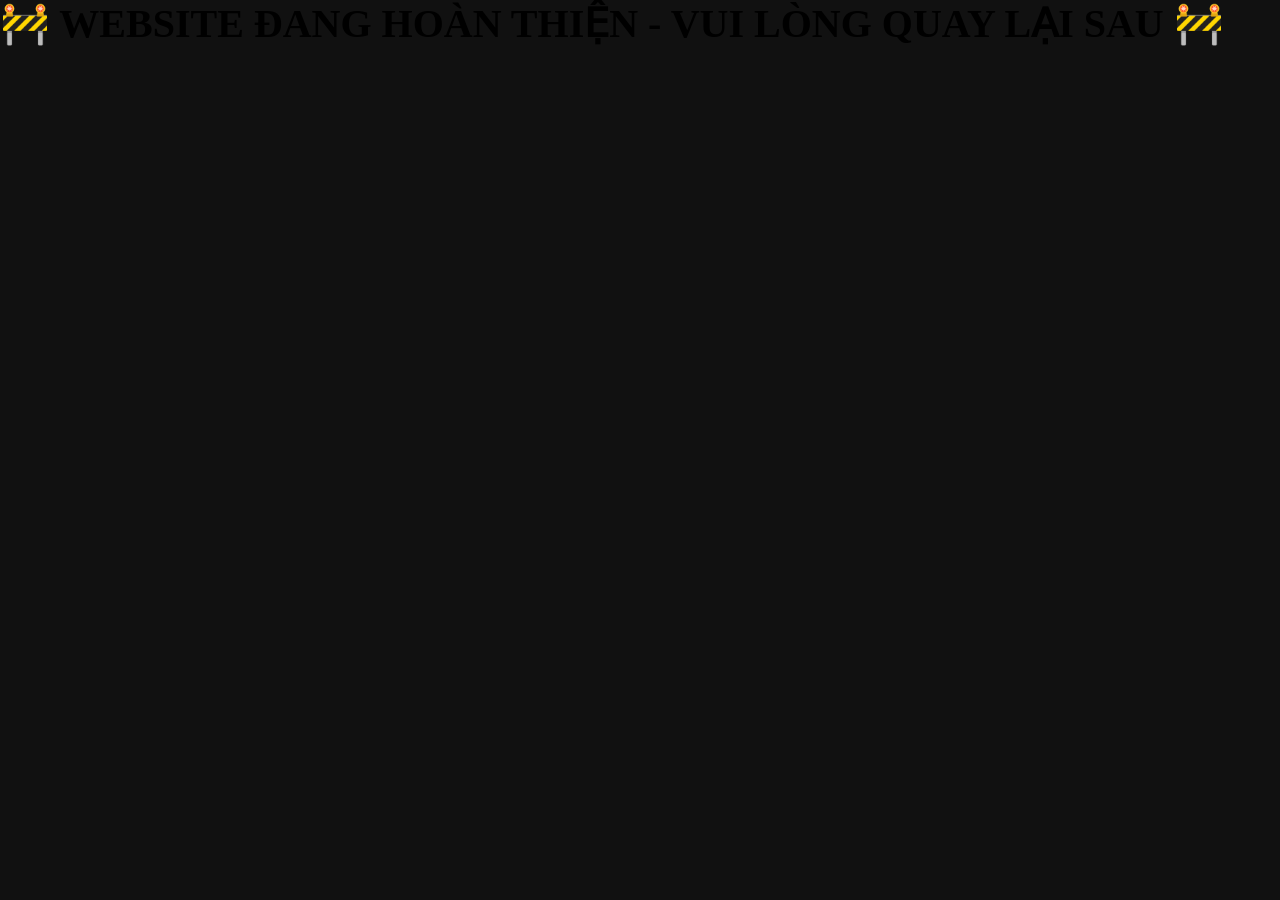
==== index.html @ 0e6b02a3 "Update index.html" ====
<!DOCTYPE html>
<html>
<head>
<meta charset="UTF-8">
<title>Coming Soon</title>

<style>
body {
    margin: 0;
    background: #111;
    overflow: hidden;
}

/* chữ chạy ngang */
.marquee {
    position: absolute;
    white-space: nowrap;
    font-size: 40px;
    font-weight: bold;
    animation: runText 10s linear infinite, colorChange 2s infinite;
}

/* animation chạy từ trái qua phải */
@keyframes runText {
    0% { left: -100%; }
    100% { left: 100%; }
}

/* đổi màu liên tục */
@keyframes colorChange {
    0% { color: red; }
    25% { color: yellow; }
    50% { color: lime; }
    75% { color: cyan; }
    100% { color: red; }
}
</style>
</head>

<body>

<div class="marquee">
    🚧 WEBSITE ĐANG HOÀN THIỆN - VUI LÒNG QUAY LẠI SAU 🚧
</div>

</body>
</html>
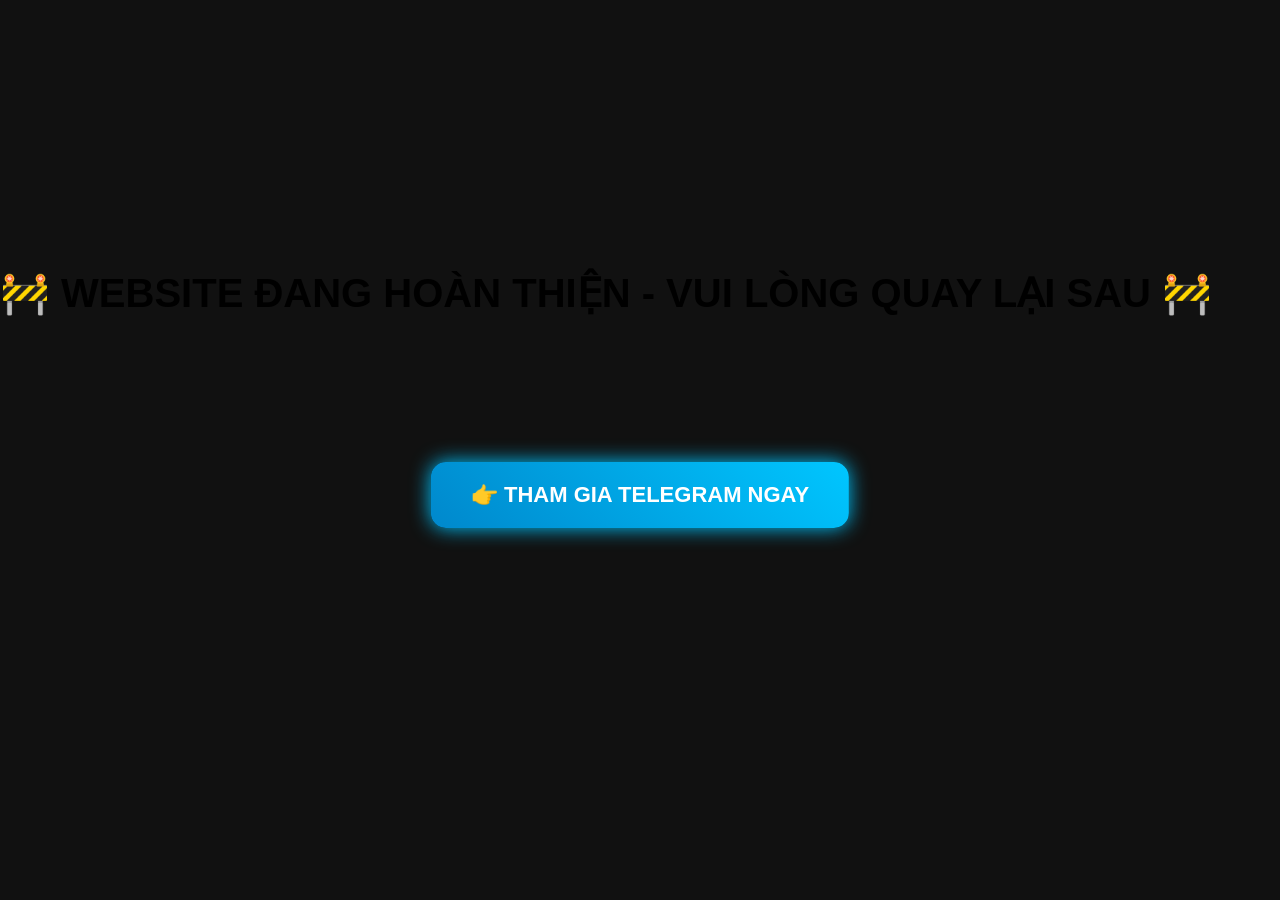
==== commit 33fe8956: "Update index.html" ====
--- a/index.html
+++ b/index.html
@@ -9,18 +9,20 @@
     margin: 0;
     background: #111;
     overflow: hidden;
+    font-family: Arial;
 }
 
 /* chữ chạy ngang */
 .marquee {
     position: absolute;
+    top: 30%;
     white-space: nowrap;
     font-size: 40px;
     font-weight: bold;
     animation: runText 10s linear infinite, colorChange 2s infinite;
 }
 
-/* animation chạy từ trái qua phải */
+/* chạy ngang */
 @keyframes runText {
     0% { left: -100%; }
     100% { left: 100%; }
@@ -34,14 +36,43 @@
     75% { color: cyan; }
     100% { color: red; }
 }
+
+/* nút telegram */
+.telegram-btn {
+    position: absolute;
+    top: 55%;
+    left: 50%;
+    transform: translate(-50%, -50%);
+    background: linear-gradient(45deg, #0088cc, #00c6ff);
+    color: white;
+    padding: 20px 40px;
+    font-size: 22px;
+    border-radius: 15px;
+    text-decoration: none;
+    font-weight: bold;
+    box-shadow: 0 0 20px #00c6ff;
+    transition: 0.3s;
+}
+
+/* hover */
+.telegram-btn:hover {
+    transform: translate(-50%, -50%) scale(1.1);
+    box-shadow: 0 0 40px #00c6ff;
+}
 </style>
 </head>
 
 <body>
 
+<!-- chữ chạy -->
 <div class="marquee">
-    🚧 WEBSITE ĐANG HOÀN THIỆN - VUI LÒNG QUAY LẠI SAU 🚧
+🚧 WEBSITE ĐANG HOÀN THIỆN - VUI LÒNG QUAY LẠI SAU 🚧
 </div>
+
+<!-- thay link telegram -->
+<a href="https://t.me/KGKeogot" class="telegram-btn" target="_blank">
+👉 THAM GIA TELEGRAM NGAY
+</a>
 
 </body>
 </html>
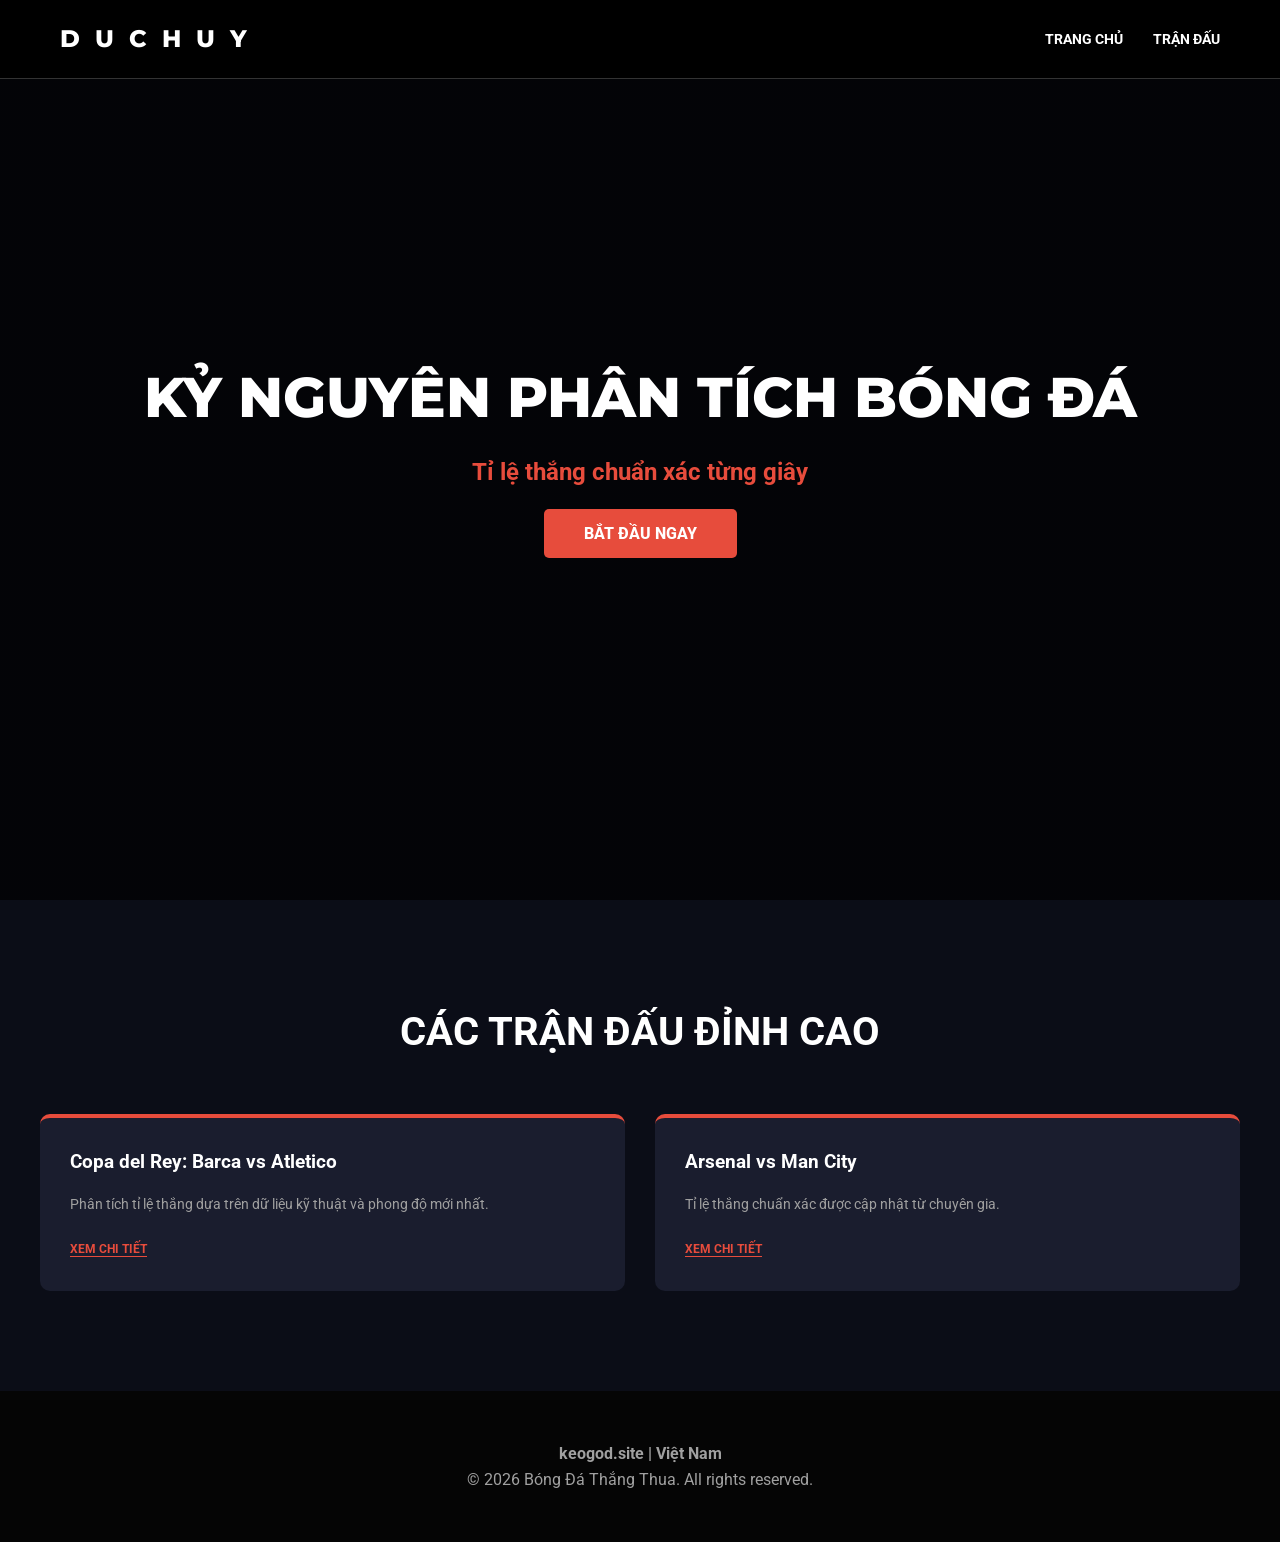
==== commit f4d28a58: "Refactor index.html for new layout and content" ====
--- a/index.html
+++ b/index.html
@@ -1,78 +1,56 @@
 <!DOCTYPE html>
-<html>
+<html lang="vi">
 <head>
-<meta charset="UTF-8">
-<title>Coming Soon</title>
-
-<style>
-body {
-    margin: 0;
-    background: #111;
-    overflow: hidden;
-    font-family: Arial;
-}
-
-/* chữ chạy ngang */
-.marquee {
-    position: absolute;
-    top: 30%;
-    white-space: nowrap;
-    font-size: 40px;
-    font-weight: bold;
-    animation: runText 10s linear infinite, colorChange 2s infinite;
-}
-
-/* chạy ngang */
-@keyframes runText {
-    0% { left: -100%; }
-    100% { left: 100%; }
-}
-
-/* đổi màu liên tục */
-@keyframes colorChange {
-    0% { color: red; }
-    25% { color: yellow; }
-    50% { color: lime; }
-    75% { color: cyan; }
-    100% { color: red; }
-}
-
-/* nút telegram */
-.telegram-btn {
-    position: absolute;
-    top: 55%;
-    left: 50%;
-    transform: translate(-50%, -50%);
-    background: linear-gradient(45deg, #0088cc, #00c6ff);
-    color: white;
-    padding: 20px 40px;
-    font-size: 22px;
-    border-radius: 15px;
-    text-decoration: none;
-    font-weight: bold;
-    box-shadow: 0 0 20px #00c6ff;
-    transition: 0.3s;
-}
-
-/* hover */
-.telegram-btn:hover {
-    transform: translate(-50%, -50%) scale(1.1);
-    box-shadow: 0 0 40px #00c6ff;
-}
-</style>
+    <meta charset="UTF-8">
+    <meta name="viewport" content="width=device-width, initial-scale=1.0">
+    <title>Bóng Đá Thắng Thua - Kỷ Nguyên Phân Tích</title>
+    <link href="https://fonts.googleapis.com/css2?family=Montserrat:wght@400;700;800&family=Roboto:wght@300;400;700&display=swap" rel="stylesheet">
+    <link rel="stylesheet" href="style.css">
 </head>
-
 <body>
 
-<!-- chữ chạy -->
-<div class="marquee">
-🚧 WEBSITE ĐANG HOÀN THIỆN - VUI LÒNG QUAY LẠI SAU 🚧
-</div>
+    <header>
+        <div class="container navbar">
+            <div class="logo">D U C H U Y</div>
+            <nav>
+                <ul>
+                    <li><a href="#">Trang chủ</a></li>
+                    <li><a href="#matches">Trận đấu</a></li>
+                </ul>
+            </nav>
+        </div>
+    </header>
 
-<!-- thay link telegram -->
-<a href="https://t.me/KGKeogot" class="telegram-btn" target="_blank">
-👉 THAM GIA TELEGRAM NGAY
-</a>
+    <section class="hero">
+        <div class="container hero-content">
+            <h1>Kỷ Nguyên Phân Tích Bóng Đá</h1>
+            <p class="tagline">Tỉ lệ thắng chuẩn xác từng giây</p>
+            <a href="#matches" class="cta-btn">Bắt Đầu Ngay</a>
+        </div>
+    </section>
+
+    <section id="matches" class="container matches">
+        <h2 style="text-align: center; font-size: 2.5rem; text-transform: uppercase;">Các Trận Đấu Đỉnh Cao</h2>
+        <div class="match-grid">
+            <div class="match-card">
+                <h3>Copa del Rey: Barca vs Atletico</h3>
+                <p>Phân tích tỉ lệ thắng dựa trên dữ liệu kỹ thuật và phong độ mới nhất.</p>
+                <a href="#" class="view-btn">Xem chi tiết</a>
+            </div>
+            <div class="match-card">
+                <h3>Arsenal vs Man City</h3>
+                <p>Tỉ lệ thắng chuẩn xác được cập nhật từ chuyên gia.</p>
+                <a href="#" class="view-btn">Xem chi tiết</a>
+            </div>
+        </div>
+    </section>
+
+    <footer>
+        <div class="container">
+            <p><b>keogod.site | Việt Nam</b></p>
+            <p>&copy; 2026 Bóng Đá Thắng Thua. All rights reserved.</p>
+        </div>
+    </footer>
 
 </body>
 </html>
--- a/style.css
+++ b/style.css
@@ -0,0 +1,159 @@
+/* style. */
+* {
+    margin: 0;
+    padding: 0;
+    box-sizing: border-box;
+}
+
+:root {
+    --primary-color: #e74c3c;
+    --dark-bg: #0b0d17;
+    --card-bg: #1a1d2e;
+    --text-light: #ffffff;
+    --text-gray: #a0a0a0;
+}
+
+body {
+    font-family: 'Roboto', sans-serif;
+    background-color: var(--dark-bg);
+    color: var(--text-light);
+    line-height: 1.6;
+}
+
+.container {
+    max-width: 1200px;
+    margin: 0 auto;
+    padding: 0 20px;
+}
+
+/* Header */
+header {
+    background: rgba(0, 0, 0, 0.9);
+    padding: 20px 0;
+    position: fixed;
+    width: 100%;
+    top: 0;
+    z-index: 1000;
+    border-bottom: 1px solid #333;
+}
+
+.navbar {
+    display: flex;
+    justify-content: space-between;
+    align-items: center;
+}
+
+.logo {
+    font-family: 'Montserrat', sans-serif;
+    font-weight: 800;
+    font-size: 24px;
+    letter-spacing: 4px;
+}
+
+nav ul {
+    display: flex;
+    list-style: none;
+}
+
+nav ul li {
+    margin-left: 30px;
+}
+
+nav ul li a {
+    text-decoration: none;
+    color: var(--text-light);
+    font-weight: 700;
+    text-transform: uppercase;
+    font-size: 14px;
+    transition: 0.3s;
+}
+
+nav ul li a:hover {
+    color: var(--primary-color);
+}
+
+/* Hero Section */
+.hero {
+    height: 100vh;
+    background: linear-gradient(rgba(0,0,0,0.7), rgba(0,0,0,0.7)), url('https://images.unsplash.com/photo-1574629810360-7efbbe195018?auto=format&fit=crop&w=1950&q=80') center/cover;
+    display: flex;
+    align-items: center;
+    justify-content: center;
+    text-align: center;
+}
+
+.hero-content h1 {
+    font-family: 'Montserrat', sans-serif;
+    font-size: 3.5rem;
+    font-weight: 800;
+    text-transform: uppercase;
+    margin-bottom: 10px;
+}
+
+.tagline {
+    font-size: 1.5rem;
+    color: var(--primary-color);
+    font-weight: 700;
+    margin-bottom: 30px;
+}
+
+.cta-btn {
+    padding: 15px 40px;
+    background: var(--primary-color);
+    color: white;
+    text-decoration: none;
+    font-weight: 800;
+    border-radius: 5px;
+    text-transform: uppercase;
+}
+
+/* Match Grid */
+.matches {
+    padding: 100px 0;
+}
+
+.match-grid {
+    display: grid;
+    grid-template-columns: repeat(auto-fit, minmax(280px, 1fr));
+    gap: 30px;
+    margin-top: 50px;
+}
+
+.match-card {
+    background: var(--card-bg);
+    padding: 30px;
+    border-radius: 10px;
+    border-top: 4px solid var(--primary-color);
+    transition: 0.3s;
+}
+
+.match-card:hover {
+    transform: translateY(-10px);
+}
+
+.match-card h3 {
+    margin-bottom: 15px;
+}
+
+.match-card p {
+    color: var(--text-gray);
+    font-size: 14px;
+    margin-bottom: 20px;
+}
+
+.view-btn {
+    color: var(--primary-color);
+    text-decoration: none;
+    font-weight: 700;
+    font-size: 12px;
+    text-transform: uppercase;
+    border-bottom: 1px solid var(--primary-color);
+}
+
+/* Footer */
+footer {
+    padding: 50px 0;
+    text-align: center;
+    background: #050505;
+    color: var(--text-gray);
+}
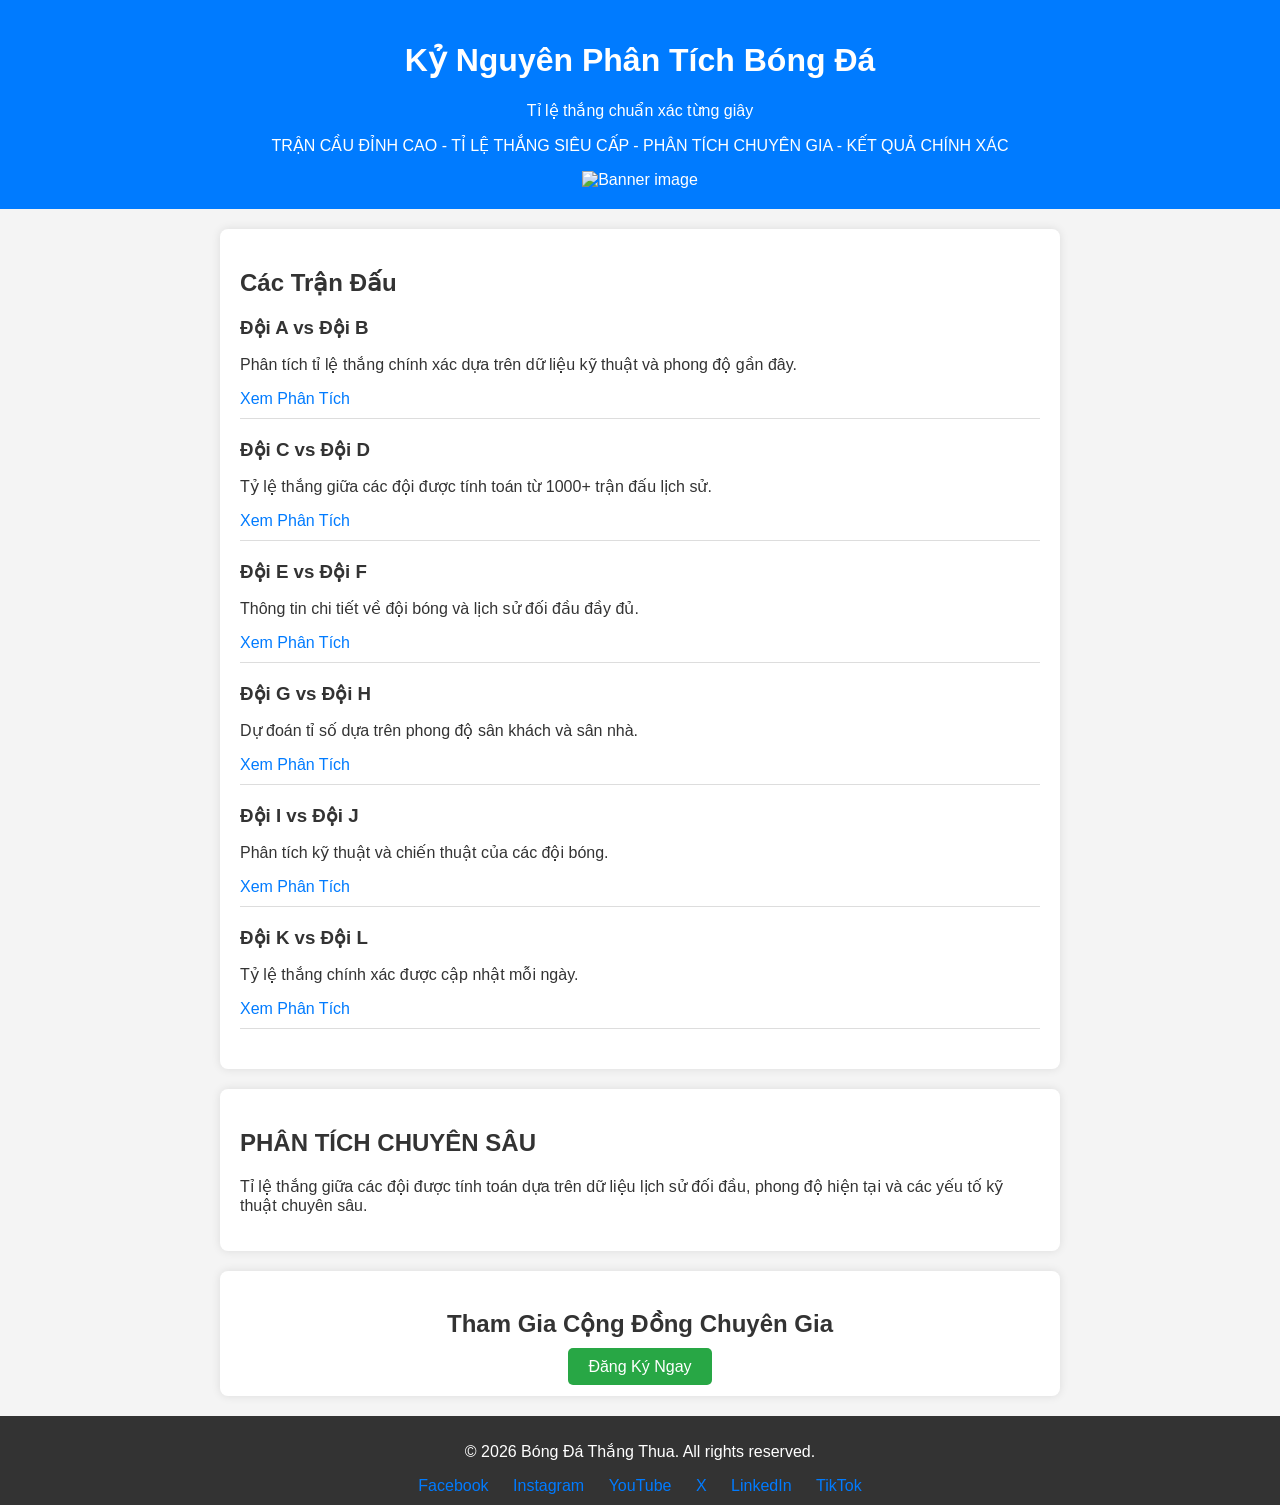
==== commit f1263c16: "Add files via upload" ====
--- a/index.html
+++ b/index.html
@@ -1,56 +1,70 @@
-<!DOCTYPE html>
-<html lang="vi">
-<head>
-    <meta charset="UTF-8">
-    <meta name="viewport" content="width=device-width, initial-scale=1.0">
-    <title>Bóng Đá Thắng Thua - Kỷ Nguyên Phân Tích</title>
-    <link href="https://fonts.googleapis.com/css2?family=Montserrat:wght@400;700;800&family=Roboto:wght@300;400;700&display=swap" rel="stylesheet">
-    <link rel="stylesheet" href="style.css">
-</head>
-<body>
-
-    <header>
-        <div class="container navbar">
-            <div class="logo">D U C H U Y</div>
-            <nav>
-                <ul>
-                    <li><a href="#">Trang chủ</a></li>
-                    <li><a href="#matches">Trận đấu</a></li>
-                </ul>
-            </nav>
-        </div>
-    </header>
-
-    <section class="hero">
-        <div class="container hero-content">
-            <h1>Kỷ Nguyên Phân Tích Bóng Đá</h1>
-            <p class="tagline">Tỉ lệ thắng chuẩn xác từng giây</p>
-            <a href="#matches" class="cta-btn">Bắt Đầu Ngay</a>
-        </div>
-    </section>
-
-    <section id="matches" class="container matches">
-        <h2 style="text-align: center; font-size: 2.5rem; text-transform: uppercase;">Các Trận Đấu Đỉnh Cao</h2>
-        <div class="match-grid">
-            <div class="match-card">
-                <h3>Copa del Rey: Barca vs Atletico</h3>
-                <p>Phân tích tỉ lệ thắng dựa trên dữ liệu kỹ thuật và phong độ mới nhất.</p>
-                <a href="#" class="view-btn">Xem chi tiết</a>
-            </div>
-            <div class="match-card">
-                <h3>Arsenal vs Man City</h3>
-                <p>Tỉ lệ thắng chuẩn xác được cập nhật từ chuyên gia.</p>
-                <a href="#" class="view-btn">Xem chi tiết</a>
-            </div>
-        </div>
-    </section>
-
-    <footer>
-        <div class="container">
-            <p><b>keogod.site | Việt Nam</b></p>
-            <p>&copy; 2026 Bóng Đá Thắng Thua. All rights reserved.</p>
-        </div>
-    </footer>
-
-</body>
-</html>
+<!DOCTYPE html>
+<html lang="vi">
+<head>
+    <meta charset="UTF-8">
+    <meta name="viewport" content="width=device-width, initial-scale=1.0">
+    <title>Kỷ Nguyên Phân Tích Bóng Đá</title>
+    <link rel="stylesheet" href="style.css">
+</head>
+<body>
+    <header>
+        <h1>Kỷ Nguyên Phân Tích Bóng Đá</h1>
+        <p>Tỉ lệ thắng chuẩn xác từng giây</p>
+        <p>TRẬN CẦU ĐỈNH CAO - TỈ LỆ THẮNG SIÊU CẤP - PHÂN TÍCH CHUYÊN GIA - KẾT QUẢ CHÍNH XÁC</p>
+        <img src="banner.png" alt="Banner image" /> <!-- Placeholder: Replace with actual image -->
+    </header>
+    <section id="matches">
+        <h2>Các Trận Đấu</h2>
+        <div class="match">
+            <h3>Đội A vs Đội B</h3>
+            <p>Phân tích tỉ lệ thắng chính xác dựa trên dữ liệu kỹ thuật và phong độ gần đây.</p>
+            <a href="#">Xem Phân Tích</a>
+        </div>
+        <div class="match">
+            <h3>Đội C vs Đội D</h3>
+            <p>Tỷ lệ thắng giữa các đội được tính toán từ 1000+ trận đấu lịch sử.</p>
+            <a href="#">Xem Phân Tích</a>
+        </div>
+        <div class="match">
+            <h3>Đội E vs Đội F</h3>
+            <p>Thông tin chi tiết về đội bóng và lịch sử đối đầu đầy đủ.</p>
+            <a href="#">Xem Phân Tích</a>
+        </div>
+        <div class="match">
+            <h3>Đội G vs Đội H</h3>
+            <p>Dự đoán tỉ số dựa trên phong độ sân khách và sân nhà.</p>
+            <a href="#">Xem Phân Tích</a>
+        </div>
+        <div class="match">
+            <h3>Đội I vs Đội J</h3>
+            <p>Phân tích kỹ thuật và chiến thuật của các đội bóng.</p>
+            <a href="#">Xem Phân Tích</a>
+        </div>
+        <div class="match">
+            <h3>Đội K vs Đội L</h3>
+            <p>Tỷ lệ thắng chính xác được cập nhật mỗi ngày.</p>
+            <a href="#">Xem Phân Tích</a>
+        </div>
+    </section>
+    <section id="analysis">
+        <h2>PHÂN TÍCH CHUYÊN SÂU</h2>
+        <p>Tỉ lệ thắng giữa các đội được tính toán dựa trên dữ liệu lịch sử đối đầu, phong độ hiện tại và các yếu tố kỹ thuật chuyên sâu.</p>
+    </section>
+    <section id="community">
+        <h2>Tham Gia Cộng Đồng Chuyên Gia</h2>
+        <a href="https://keogod.site">Đăng Ký Ngay</a>
+    </section>
+    <footer>
+        <p>© 2026 Bóng Đá Thắng Thua. All rights reserved.</p>
+        <div class="social">
+            <a href="http://www.facebook.com/">Facebook</a>
+            <a href="http://www.instagram.com/">Instagram</a>
+            <a href="http://www.youtube.com/">YouTube</a>
+            <a href="http://www.x.com/">X</a>
+            <a href="http://www.linkedin.com/">LinkedIn</a>
+            <a href="http://www.tiktok.com/">TikTok</a>
+        </div>
+    </footer>
+    <script src="script.js"></script>
+</body>
+</html>
--- a/style.css
+++ b/style.css
@@ -1,159 +1,80 @@
-/* style. */
-* {
-    margin: 0;
-    padding: 0;
-    box-sizing: border-box;
-}
-
-:root {
-    --primary-color: #e74c3c;
-    --dark-bg: #0b0d17;
-    --card-bg: #1a1d2e;
-    --text-light: #ffffff;
-    --text-gray: #a0a0a0;
-}
-
-body {
-    font-family: 'Roboto', sans-serif;
-    background-color: var(--dark-bg);
-    color: var(--text-light);
-    line-height: 1.6;
-}
-
-.container {
-    max-width: 1200px;
-    margin: 0 auto;
-    padding: 0 20px;
-}
-
-/* Header */
-header {
-    background: rgba(0, 0, 0, 0.9);
-    padding: 20px 0;
-    position: fixed;
-    width: 100%;
-    top: 0;
-    z-index: 1000;
-    border-bottom: 1px solid #333;
-}
-
-.navbar {
-    display: flex;
-    justify-content: space-between;
-    align-items: center;
-}
-
-.logo {
-    font-family: 'Montserrat', sans-serif;
-    font-weight: 800;
-    font-size: 24px;
-    letter-spacing: 4px;
-}
-
-nav ul {
-    display: flex;
-    list-style: none;
-}
-
-nav ul li {
-    margin-left: 30px;
-}
-
-nav ul li a {
-    text-decoration: none;
-    color: var(--text-light);
-    font-weight: 700;
-    text-transform: uppercase;
-    font-size: 14px;
-    transition: 0.3s;
-}
-
-nav ul li a:hover {
-    color: var(--primary-color);
-}
-
-/* Hero Section */
-.hero {
-    height: 100vh;
-    background: linear-gradient(rgba(0,0,0,0.7), rgba(0,0,0,0.7)), url('https://images.unsplash.com/photo-1574629810360-7efbbe195018?auto=format&fit=crop&w=1950&q=80') center/cover;
-    display: flex;
-    align-items: center;
-    justify-content: center;
-    text-align: center;
-}
-
-.hero-content h1 {
-    font-family: 'Montserrat', sans-serif;
-    font-size: 3.5rem;
-    font-weight: 800;
-    text-transform: uppercase;
-    margin-bottom: 10px;
-}
-
-.tagline {
-    font-size: 1.5rem;
-    color: var(--primary-color);
-    font-weight: 700;
-    margin-bottom: 30px;
-}
-
-.cta-btn {
-    padding: 15px 40px;
-    background: var(--primary-color);
-    color: white;
-    text-decoration: none;
-    font-weight: 800;
-    border-radius: 5px;
-    text-transform: uppercase;
-}
-
-/* Match Grid */
-.matches {
-    padding: 100px 0;
-}
-
-.match-grid {
-    display: grid;
-    grid-template-columns: repeat(auto-fit, minmax(280px, 1fr));
-    gap: 30px;
-    margin-top: 50px;
-}
-
-.match-card {
-    background: var(--card-bg);
-    padding: 30px;
-    border-radius: 10px;
-    border-top: 4px solid var(--primary-color);
-    transition: 0.3s;
-}
-
-.match-card:hover {
-    transform: translateY(-10px);
-}
-
-.match-card h3 {
-    margin-bottom: 15px;
-}
-
-.match-card p {
-    color: var(--text-gray);
-    font-size: 14px;
-    margin-bottom: 20px;
-}
-
-.view-btn {
-    color: var(--primary-color);
-    text-decoration: none;
-    font-weight: 700;
-    font-size: 12px;
-    text-transform: uppercase;
-    border-bottom: 1px solid var(--primary-color);
-}
-
-/* Footer */
-footer {
-    padding: 50px 0;
-    text-align: center;
-    background: #050505;
-    color: var(--text-gray);
-}
+body {
+    font-family: Arial, sans-serif;
+    margin: 0;
+    padding: 0;
+    background-color: #f4f4f4;
+    color: #333;
+}
+
+header {
+    background-color: #007bff;
+    color: white;
+    text-align: center;
+    padding: 20px;
+}
+
+header img {
+    max-width: 100%;
+    height: auto;
+}
+
+section {
+    padding: 20px;
+    margin: 20px auto;
+    max-width: 800px;
+    background-color: white;
+    border-radius: 8px;
+    box-shadow: 0 0 10px rgba(0,0,0,0.1);
+}
+
+.match {
+    margin-bottom: 20px;
+    border-bottom: 1px solid #ddd;
+    padding-bottom: 10px;
+}
+
+.match h3 {
+    margin: 0;
+}
+
+.match a {
+    color: #007bff;
+    text-decoration: none;
+}
+
+.match a:hover {
+    text-decoration: underline;
+}
+
+#community {
+    text-align: center;
+}
+
+#community a {
+    background-color: #28a745;
+    color: white;
+    padding: 10px 20px;
+    text-decoration: none;
+    border-radius: 5px;
+}
+
+#community a:hover {
+    background-color: #218838;
+}
+
+footer {
+    background-color: #333;
+    color: white;
+    text-align: center;
+    padding: 10px;
+}
+
+.social a {
+    margin: 0 10px;
+    color: #007bff;
+    text-decoration: none;
+}
+
+.social a:hover {
+    text-decoration: underline;
+}
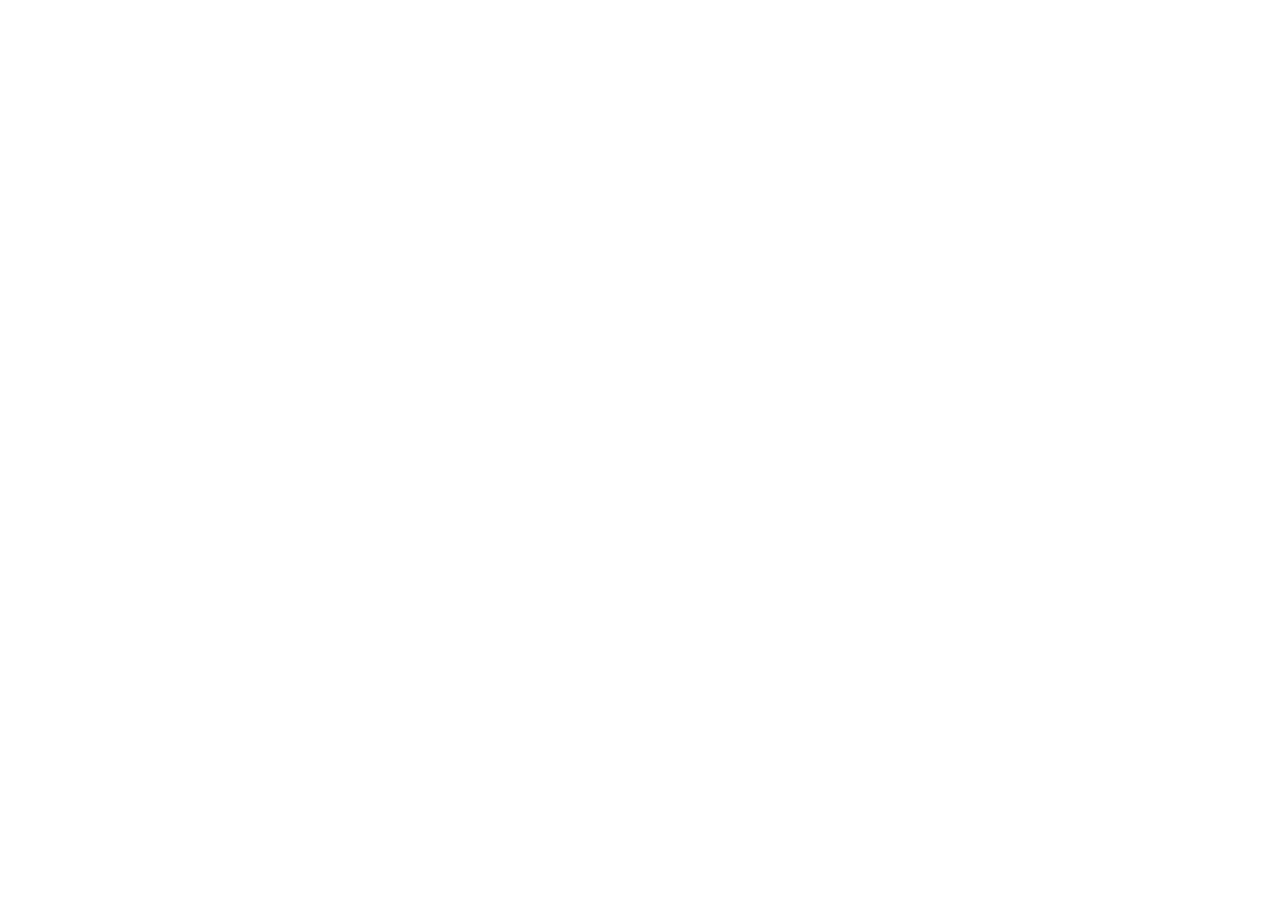
==== commit dd1cfb2d: "Rename AB77.html to index.html" ====
--- a/index.html
+++ b/index.html
@@ -1,70 +1,368 @@
-<!DOCTYPE html>
-<html lang="vi">
-<head>
-    <meta charset="UTF-8">
-    <meta name="viewport" content="width=device-width, initial-scale=1.0">
-    <title>Kỷ Nguyên Phân Tích Bóng Đá</title>
-    <link rel="stylesheet" href="style.css">
-</head>
-<body>
-    <header>
-        <h1>Kỷ Nguyên Phân Tích Bóng Đá</h1>
-        <p>Tỉ lệ thắng chuẩn xác từng giây</p>
-        <p>TRẬN CẦU ĐỈNH CAO - TỈ LỆ THẮNG SIÊU CẤP - PHÂN TÍCH CHUYÊN GIA - KẾT QUẢ CHÍNH XÁC</p>
-        <img src="banner.png" alt="Banner image" /> <!-- Placeholder: Replace with actual image -->
-    </header>
-    <section id="matches">
-        <h2>Các Trận Đấu</h2>
-        <div class="match">
-            <h3>Đội A vs Đội B</h3>
-            <p>Phân tích tỉ lệ thắng chính xác dựa trên dữ liệu kỹ thuật và phong độ gần đây.</p>
-            <a href="#">Xem Phân Tích</a>
-        </div>
-        <div class="match">
-            <h3>Đội C vs Đội D</h3>
-            <p>Tỷ lệ thắng giữa các đội được tính toán từ 1000+ trận đấu lịch sử.</p>
-            <a href="#">Xem Phân Tích</a>
-        </div>
-        <div class="match">
-            <h3>Đội E vs Đội F</h3>
-            <p>Thông tin chi tiết về đội bóng và lịch sử đối đầu đầy đủ.</p>
-            <a href="#">Xem Phân Tích</a>
-        </div>
-        <div class="match">
-            <h3>Đội G vs Đội H</h3>
-            <p>Dự đoán tỉ số dựa trên phong độ sân khách và sân nhà.</p>
-            <a href="#">Xem Phân Tích</a>
-        </div>
-        <div class="match">
-            <h3>Đội I vs Đội J</h3>
-            <p>Phân tích kỹ thuật và chiến thuật của các đội bóng.</p>
-            <a href="#">Xem Phân Tích</a>
-        </div>
-        <div class="match">
-            <h3>Đội K vs Đội L</h3>
-            <p>Tỷ lệ thắng chính xác được cập nhật mỗi ngày.</p>
-            <a href="#">Xem Phân Tích</a>
-        </div>
-    </section>
-    <section id="analysis">
-        <h2>PHÂN TÍCH CHUYÊN SÂU</h2>
-        <p>Tỉ lệ thắng giữa các đội được tính toán dựa trên dữ liệu lịch sử đối đầu, phong độ hiện tại và các yếu tố kỹ thuật chuyên sâu.</p>
-    </section>
-    <section id="community">
-        <h2>Tham Gia Cộng Đồng Chuyên Gia</h2>
-        <a href="https://keogod.site">Đăng Ký Ngay</a>
-    </section>
-    <footer>
-        <p>© 2026 Bóng Đá Thắng Thua. All rights reserved.</p>
-        <div class="social">
-            <a href="http://www.facebook.com/">Facebook</a>
-            <a href="http://www.instagram.com/">Instagram</a>
-            <a href="http://www.youtube.com/">YouTube</a>
-            <a href="http://www.x.com/">X</a>
-            <a href="http://www.linkedin.com/">LinkedIn</a>
-            <a href="http://www.tiktok.com/">TikTok</a>
-        </div>
-    </footer>
-    <script src="script.js"></script>
-</body>
-</html>+<!DOCTYPE html>
+<!-- saved from url=(0030)https://www.ab77-vip.com/login -->
+<html><head><meta http-equiv="Content-Type" content="text/html; charset=UTF-8"><link rel="preconnect" href="https://fonts.googleapis.com/"><link rel="preconnect" href="https://fonts.gstatic.com/"><meta name="viewport" content="width=device-width, initial-scale=1"><link rel="preload" as="image" imagesrcset="/_next/image?url=%2FRegister%2Fcover.jpg&amp;w=750&amp;q=75 1x, /_next/image?url=%2FRegister%2Fcover.jpg&amp;w=1920&amp;q=75 2x" fetchpriority="high"><link rel="stylesheet" href="./AB77_files/f4c89dcac73c24bb.css" data-precedence="next"><link rel="stylesheet" href="./AB77_files/30f69352b3d7564d.css" data-precedence="next"><link rel="preload" as="script" fetchpriority="low" href="./AB77_files/webpack-8e495123f6ceb844.js.tải xuống"><script type="text/javascript" async="" src="./AB77_files/js"></script><script src="./AB77_files/sdk.js.tải xuống" async=""></script><script src="./AB77_files/fd9d1056-4f0ec536cb991d66.js.tải xuống" async=""></script><script src="./AB77_files/707-aca97b9204dd20d6.js.tải xuống" async=""></script><script src="./AB77_files/main-app-28976e4812f537c2.js.tải xuống" async=""></script><script src="./AB77_files/0e5ce63c-b52d0dac04b1f4bd.js.tải xuống" async=""></script><script src="./AB77_files/2506-fd13c05ae900bfe3.js.tải xuống" async=""></script><script src="./AB77_files/568-4a185cc3691cfcea.js.tải xuống" async=""></script><script src="./AB77_files/2202-796b32de1c8ca1c9.js.tải xuống" async=""></script><script src="./AB77_files/1979-66cf2f8dce528223.js.tải xuống" async=""></script><script src="./AB77_files/2150-32bb2b384612caf9.js.tải xuống" async=""></script><script src="./AB77_files/1547-8781c1013a4bc4d1.js.tải xuống" async=""></script><script src="./AB77_files/5997-3a17fb26ba9a9ee3.js.tải xuống" async=""></script><script src="./AB77_files/461-d6998d9695279404.js.tải xuống" async=""></script><script src="./AB77_files/global-error-16ea950f2aa732d2.js.tải xuống" async=""></script><script src="./AB77_files/3296-1dc1f0c38de319c4.js.tải xuống" async=""></script><script src="./AB77_files/1674-fc062e3fd9d848eb.js.tải xuống" async=""></script><script src="./AB77_files/8792-c461a8dc2e888e82.js.tải xuống" async=""></script><script src="./AB77_files/8434-c58f993e3546d27b.js.tải xuống" async=""></script><script src="./AB77_files/7143-e9c1ca82ee43176e.js.tải xuống" async=""></script><script src="./AB77_files/7245-c3efbf1c925af05b.js.tải xuống" async=""></script><script src="./AB77_files/5879-55533f597a7b7710.js.tải xuống" async=""></script><script src="./AB77_files/layout-c9e4a50aa7639ed7.js.tải xuống" async=""></script><script src="./AB77_files/1498-6ceada446a35363b.js.tải xuống" async=""></script><script src="./AB77_files/5222-a0ce29c9c1347ca1.js.tải xuống" async=""></script><script src="./AB77_files/page-878a77c5196ed814.js.tải xuống" async=""></script><link rel="preload" href="./AB77_files/js(1)" as="script"><meta name="color-scheme" content="light only"><meta name="commit_sha" content="247edd1a"><meta name="commit_date" content="260120"><title>AB77</title><meta name="description" content="a best game ever"><link href="./AB77_files/css2" rel="stylesheet"><script src="./AB77_files/polyfills-c67a75d1b6f99dc8.js.tải xuống" nomodule=""></script><style id="_goober"> @keyframes go2264125279{from{transform:scale(0) rotate(45deg);opacity:0;}to{transform:scale(1) rotate(45deg);opacity:1;}}@keyframes go3020080000{from{transform:scale(0);opacity:0;}to{transform:scale(1);opacity:1;}}@keyframes go463499852{from{transform:scale(0) rotate(90deg);opacity:0;}to{transform:scale(1) rotate(90deg);opacity:1;}}@keyframes go1268368563{from{transform:rotate(0deg);}to{transform:rotate(360deg);}}@keyframes go1310225428{from{transform:scale(0) rotate(45deg);opacity:0;}to{transform:scale(1) rotate(45deg);opacity:1;}}@keyframes go651618207{0%{height:0;width:0;opacity:0;}40%{height:0;width:6px;opacity:1;}100%{opacity:1;height:10px;}}@keyframes go901347462{from{transform:scale(0.6);opacity:0.4;}to{transform:scale(1);opacity:1;}}.go4109123758{z-index:9999;}.go4109123758 > *{pointer-events:auto;}</style><style type="text/css">.rfm-marquee-container {
+  overflow-x: hidden;
+  display: flex;
+  flex-direction: row;
+  position: relative;
+  width: var(--width);
+  transform: var(--transform);
+}
+.rfm-marquee-container:hover div {
+  animation-play-state: var(--pause-on-hover);
+}
+.rfm-marquee-container:active div {
+  animation-play-state: var(--pause-on-click);
+}
+
+.rfm-overlay {
+  position: absolute;
+  width: 100%;
+  height: 100%;
+}
+.rfm-overlay::before, .rfm-overlay::after {
+  background: linear-gradient(to right, var(--gradient-color), rgba(255, 255, 255, 0));
+  content: "";
+  height: 100%;
+  position: absolute;
+  width: var(--gradient-width);
+  z-index: 2;
+  pointer-events: none;
+  touch-action: none;
+}
+.rfm-overlay::after {
+  right: 0;
+  top: 0;
+  transform: rotateZ(180deg);
+}
+.rfm-overlay::before {
+  left: 0;
+  top: 0;
+}
+
+.rfm-marquee {
+  flex: 0 0 auto;
+  min-width: var(--min-width);
+  z-index: 1;
+  display: flex;
+  flex-direction: row;
+  align-items: center;
+  animation: scroll var(--duration) linear var(--delay) var(--iteration-count);
+  animation-play-state: var(--play);
+  animation-delay: var(--delay);
+  animation-direction: var(--direction);
+}
+@keyframes scroll {
+  0% {
+    transform: translateX(0%);
+  }
+  100% {
+    transform: translateX(-100%);
+  }
+}
+
+.rfm-initial-child-container {
+  flex: 0 0 auto;
+  display: flex;
+  min-width: auto;
+  flex-direction: row;
+  align-items: center;
+}
+
+.rfm-child {
+  transform: var(--transform);
+}</style><style type="text/css">:root img[width="728"][height="90"], :root [href="https://adstub.net/cina777/"], :root [href="https://adstub.net/arab777/"], :root [href="https://adstub.net/ratu89/"], :root [href="https://adstub.net/judi89/"], :root [href^="//mage98rquewz.com/"], :root [href^="//x4pollyxxpush.com/"], :root div.content-showcase-itru-sufficient-2d:not(.q7d5z1l):not(.x9a7b3k), :root div[class*="publift-widget-"]:has(.fuse-slot-sticky), :root span[id^="ezoic-pub-ad-placeholder-"], :root ins.adsbygoogle[data-ad-slot], :root ins.adsbygoogle[data-ad-client], :root img[src^="https://s-img.adskeeper.com/"], :root guj-ad, :root gpt-ad, :root div[ow-ad-unit-wrapper], :root div[id^="zergnet-widget"], :root div[id^="vuukle-ad-"], :root div[id^="taboola-stream-"], :root div[id^="sticky_ad_"], :root div[id^="st"][style^="z-index: 999999999;"], :root div[id^="rc-widget-"], :root div[id^="mrec-leaderboard-"], :root div[id^="gpt_ad_"], :root div[id^="ezoic-pub-ad-"], :root div[id^="dfp-ad-"], :root div[id^="crt-"][style], :root div[id^="apn_native_ad_slot_"], :root div[id^="adspot-"], :root div[id^="adrotate_widgets-"], :root ps-connatix-module, :root div[id^="ad_position_"], :root div[id^="ad-div-"], :root div[id*="ScriptRoot"], :root div[id*="MarketGid"], :root [href="https://adstub.net/rusia777/"], :root div[data-id-advertdfpconf], :root div[data-dfp-id], :root hl-adsense, :root div[data-contentexchange-widget], :root div[data-alias="300x250 Ad 2"], :root div[data-adunit-path], :root div[data-adname], :root div[data-ad-placeholder], :root a[href^="https://osfultrbriolenai.info/"], :root div[class^="Adstyled__AdWrapper-"], :root a[href^="https://go.xlviiirdr.com"], :root div[class$="-adlabel"], :root display-ads, :root a[href^="https://go.grinsbest.com/"], :root citrus-ad-wrapper, :root a[href^="https://s.zlinkd.com/"], :root bottomadblock, :root amp-fx-flying-carpet, :root amp-embed[type="taboola"], :root amp-connatix-player, :root div[id^="google_dfp_"], :root ad-slot, :root a[href^="https://www.purevpn.com/"][href*="&utm_source=aff-"], :root a[href^="https://www.privateinternetaccess.com/"] > img, :root a[href^="https://www.onlineusershielder.com/"], :root a[href^="https://financeads.net/tc.php?"], :root a[href^="https://www.mrskin.com/tour"], :root a[href^="https://www.infowarsstore.com/"] > img, :root a[href^="https://ak.psaltauw.net/"], :root broadstreet-zone-container, :root a[href^="https://www.highperformancecpmgate.com/"], :root amp-ad, :root a[href^="https://www.highcpmrevenuenetwork.com/"], :root a[href^="https://www.get-express-vpn.com/offer/"], :root a[href^="https://lnkxt.bannerator.com/"], :root a[href^="https://www.geekbuying.com/dynamic-ads/"], :root [href^="https://groorsoa.net/"], :root a[href^="https://www.financeads.net/tc.php?"], :root a[href^="https://www.effectiveratecpm.com/"], :root [href^="https://www.herbanomic.com/"] > img, :root a[href^="https://www.dql2clk.com/"], :root a[href^="https://www.nutaku.net/signup/landing/"], :root a[href^="https://www.dating-finder.com/signup/?ai_d="], :root a[href^="https://explore-site.com/"], :root a[href^="https://www.brazzersnetwork.com/landing/"], :root [data-template-type="nativead"], :root a[href^="https://www.adultempire.com/"][href*="?partner_id="], :root a[href^="https://voluum.prom-xcams.com/"], :root a[href^="https://twinrdsyte.com/"], :root div[data-type="_mgwidget"]:not(.eyeo), :root a[href^="https://twinrdsrv.com/"], :root a[href^="https://syndicate.contentsserved.com/"], :root div[data-alias="300x250 Ad 1"], :root a[href^="https://trk.nfl-online-streams.club/"], :root a[href^="https://tracking.avapartner.com/"], :root a[href^="https://track.wg-aff.com"], :root a[href^="https://track.ultravpn.com/"], :root a[href^="https://track.afcpatrk.com/"], :root a[href^="https://track.adform.net/"], :root a[href^="https://torguard.net/aff.php"] > img, :root [data-identity="adhesive-ad"], :root a[href^="https://tc.tradetracker.net/"] > img, :root a[href^="https://tatrck.com/"], :root [href^="https://zstacklife.com/"] img, :root a[href^="https://click.candyoffers.com/"], :root a[href^="https://t.aslnk.link/"], :root a[onmousedown^="this.href='https://paid.outbrain.com/network/redir?"], :root a[href^="https://t.ajump1.com/"], :root a[href^="https://t.adating.link/"], :root a[href^="https://go.trackitalltheway.com/"], :root [href^="https://track.fiverr.com/visit/"] > img, :root a[href^="https://syndication.exoclick.com/"], :root a[href^="https://syndication.dynsrvtbg.com/"], :root .gnt_em_vp_c[data-g-s="vp_dk"], :root div[data-ad-wrapper], :root a[href^="https://svb-analytics.trackerrr.com/"], :root a[onmousedown^="this.href='https://paid.outbrain.com/network/redir?"] + .ob_source, :root a[href^="http://www.iyalc.com/"], :root a[href^="https://claring-loccelkin.com/"], :root a[href^="https://stardomcoit.com/"], :root a[href^="https://track.aftrk5.com/"], :root a[href^="https://slkmis.com/"], :root a[href^="https://myclick-2.com/"], :root a[href^="https://sexynearme.com/"], :root [data-ad-manager-id], :root a[href^="https://s.zlinkr.com/"], :root [href="https://adstub.net/gaza88/"], :root a[href^="https://ad.doubleclick.net/"], :root a[href^="https://static.fleshlight.com/images/banners/"], :root a[href^="https://s.zlink7.com/"], :root a[href^="https://s.ma3ion.com/"], :root a[href^="https://s.eunow4u.com/"], :root a[href^="https://random-affiliate.atimaze.com/"], :root #kt_player > div[style$="display: block;"][style*="inset: 0px;"], :root [href$="/sexdating.php"], :root a[href^="https://quotationfirearmrevision.com/"], :root a[href^="https://pubads.g.doubleclick.net/"], :root a[href^="https://prf.hn/click/"][href*="/camref:"] > img, :root a[href^="https://serve.awmdelivery.com/"], :root a[href^="https://www.dating-finder.com/?ai_d="], :root a[href^="https://prf.hn/click/"][href*="/adref:"] > img, :root [href^="https://ap.octopuspop.com/click/"] > img, :root app-ad, :root a[href^="https://postback1win.com/"], :root a[href^="https://a.adtng.com/"], :root a[href^="https://playnano.online/offerwalls/?ref="], :root a[href^="https://mmwebhandler.aff-online.com/"], :root a[href^="https://www.bet365.com/"][href*="affiliate="], :root a[href^="https://pb-track.com/"], :root a[href^="https://pb-front.com/"], :root a[href^="https://paid.outbrain.com/network/redir?"], :root a[href^="https://streamate.com/landing/click/"], :root a[href^="https://upsups.click/"], :root a[href^="https://ndt5.net/"], :root a[href^="https://natour.naughtyamerica.com/track/"], :root a[href^="https://mediaserver.entainpartners.com/renderBanner.do?"], :root [data-ad-name], :root a[href^="https://loboclick.com/"], :root a[href^="https://lead1.pl/"], :root a[href^="https://landing.brazzersnetwork.com/"], :root a[href^="https://juicyads.in/"], :root a[href^="https://snowdayonline.xyz/"], :root a[href^="https://join.dreamsexworld.com/"], :root a[href^="https://join.bannedsextapes.com/track/"], :root a[href^="https://jaxofuna.com/"], :root a[href^="https://italarizege.xyz/"], :root a[href^="https://identicaldrench.com/"], :root ad-shield-ads, :root a[href^="https://hot-growngames.life/"], :root a[href^="https://helmethomicidal.com/"], :root display-ad-component, :root a[href^="https://golinks.work/"], :root a[href^="https://s.zlinkn.com/"], :root a[href^="https://go.xxxvjmp.com/"], :root a[href^="https://go.xxxjmp.com"], :root a[href^="https://zirdough.net/"], :root [class^="tile-picker__CitrusBannerContainer-sc-"], :root a[href^="https://go.xxxiijmp.com"], :root a[href^="https://go.xtbaffiliates.com/"], :root [data-role="tile-ads-module"], :root a[href^="https://go.xlviirdr.com"], :root a[href^="https://go.xlivrdr.com"], :root a[href^="https://ismlks.com/"], :root [href^="https://www.mypillow.com/"] > img, :root a[href^="https://go.xlirdr.com"], :root [data-css-class="dfp-inarticle"], :root a[href^="https://go.tmrjmp.com"], :root a[href^="https://go.markets.com/visit/?bta="], :root a[href^="https://billing.purevpn.com/aff.php"] > img, :root a[href^="https://go.hpyrdr.com/"], :root a[href^="https://lijavaxa.com/"], :root a[href^="https://go.goaserv.com/"], :root app-large-ad, :root [href^="https://turtlebids.irauctions.com/"] img, :root div[data-adunit], :root a[href^="https://go.etoro.com/"] > img, :root a[href^="https://go.dmzjmp.com"], :root a[href^="https://www.bang.com/?aff="], :root #mgb-container > #mgb, :root a[href^="https://go.admjmp.com"], :root a[href^="https://get.surfshark.net/aff_c?"][href*="&aff_id="] > img, :root a[href^="https://datewhisper.life/"], :root a[href^="https://click.linksynergy.com/fs-bin/"] > img, :root a[href^="https://get-link.xyz/"], :root a[href^="https://www.mrskin.com/account/"], :root a[href^="https://www.adskeeper.com"], :root a[data-redirect^="https://paid.outbrain.com/network/redir?"], :root [href^="https://clicks.affstrack.com/"] > img, :root a[href^="https://engine.phn.doublepimp.com/"], :root a[href^="https://dl-protect.net/"], :root a[href*=".foxqck.com/"], :root a[href^="https://ctosrd.com/"], :root a[href^="https://go.bushheel.com/"], :root a[href^="https://ctjdwm.com/"], :root [href="//sexcams.plus/"], :root a[href^="https://camfapr.com/landing/click/"], :root a[href^="https://prf.hn/click/"][href*="/creativeref:"] > img, :root a[href*="&maxads="], :root a[href^="http://www.adultempire.com/unlimited/promo?"][href*="&partner_id="], :root a[href^="https://1betandgonow.com/"], :root a[href^="https://chaturbate.com/in/?"], :root a[href^="https://t.ajrkm1.com/"], :root a[href^="https://bongacams10.com/track?"], :root a[href*=".g2afse.com/"], :root a[href^="https://bodelen.com/"], :root a[href^="//hoodingluster.com/"], :root a[href^="https://black77854.com/"], :root a[href^="https://getmatchedlocally.com/"], :root app-advertisement, :root a[href^="https://rixofa.com/"], :root a[href^="https://best-experience-cool.com/"], :root [data-taboola-options], :root a[href^="https://believessway.com/"], :root a[href^="https://Click.ggpickaff.com/"], :root a[href^="https://banners.livepartners.com/"], :root a[href^="http://revolvemockerycopper.com/"], :root a[href^="https://awptjmp.com/"], :root a[href^="https://join.sexworld3d.com/track/"], :root a[href^="https://aweptjmp.com/"], :root a[href^="https://ausoafab.net/"], :root a[href^="https://clicks.pipaffiliates.com/"], :root a[href^="https://aj1070.online/"], :root a[href^="https://a.bestcontentoperation.top/"], :root a[href^="https://adultfriendfinder.com/go/"], :root a[href^="https://ads.planetwin365affiliate.com/"], :root a[href^="https://ads.leovegas.com/"], :root a[href^="https://go.xlvirdr.com"], :root img[src^="https://images.purevpnaffiliates.com"], :root a[href^="https://porntubemate.com/"], :root a[href^="https://click.dtiserv2.com/"], :root a[href^="https://clickadilla.com/"], :root a[href^="https://a.medfoodhome.com/"], :root a[href^="https://cam4com.go2cloud.org/"], :root .nya-slot[style], :root a[href^="https://a.bestcontentweb.top/"], :root atf-ad-slot, :root a[href^="https://a2.adform.net/"], :root a[href^="https://a.candyai.love/"], :root .banner-img > .pbl, :root [data-m-ad-id], :root a[href^="https://a-ads.com/"], :root a[href^="https://1winpb.com/"], :root div[id^="optidigital-adslot"], :root [href^="https://wsup.ai/"], :root a[href^="https://123-stream.org/"], :root a[href^="https://in.rabbtrk.com/"], :root a[href^="http://www.h4trck.com/"], :root [href^="https://a.acebet.com/api/click?"], :root a[href^="http://www.friendlyduck.com/AF_"], :root a[href^="http://partners.etoro.com/"], :root [href="https://chaturbate.jjgirls.com/"] > img, :root a[href^="http://cam4com.go2cloud.org/aff_c?"], :root a[href^="https://ads.betfair.com/redirect.aspx?"], :root amp-ad-custom, :root a[href^="http://trk.globwo.online/"], :root a[onclick^="window.location.replace('https://random-affiliate.atimaze.com/"], :root a[href^="https://bongacams2.com/track?"], :root a-ad, :root a[href^="https://offhandpump.com/"], :root a[href^="http://stickingrepute.com/"], :root #slashboxes > .deals-rail, :root div[aria-label="Ads"], :root [href^="http://mypillow.com/"] > img, :root a[href^="http://bongacams.com/track?"], :root a[href^="//startgaming.net/tienda/" i], :root a[href^="https://a.medfoodsafety.com/"], :root a[href^="//go.eabids.com/"], :root a[href^=" https://www.friendlyduck.com/AF_"], :root [data-cl-spot-id], :root a[href*="/jump/next.php?r="], :root a[href^="https://go.nordvpn.net/aff"] > img, :root .\[\&_\.gdprAdTransparencyCogWheelButton\]\:\!pjra-z-\[5\], :root [href^="http://clicks.totemcash.com/"], :root a[href^="https://ad.zanox.com/ppc/"] > img, :root [data-d-ad-id], :root a[href*=".engine.adglare.net/"], :root div[id^="lazyad-"], :root a[href^="http://com-1.pro/"], :root [href^="https://www.profitablegatecpm.com/"], :root a[href*=".cfm?domain="][href*="&fp="], :root a[href^="https://ab.advertiserurl.com/aff/"], :root a[data-oburl^="https://paid.outbrain.com/network/redir?"], :root [id^="section-ad-banner"], :root [id^="ad_slider"], :root a[href^="https://www.goldenfrog.com/vyprvpn?offer_id="][href*="&aff_id="], :root a[href^="https://wmctjd.com/"], :root a[href*="//jjgirls.com/sex/Chaturbate"], :root [id^="ad-wrap-"], :root [href^="https://zone.gotrackier.com/"], :root a[href^="http://sarcasmadvisor.com/"], :root [href^="https://www.restoro.com/"], :root a[href^="https://track.totalav.com/"], :root a[href^="https://ctrdwm.com/"], :root [href^="https://www.targetingpartner.com/"], :root a[href^="https://join.virtuallust3d.com/"], :root .section-subheader > .section-hotel-prices-header, :root [href^="https://www.hostg.xyz/"] > img, :root a[href^="https://bngpt.com/"], :root a[href^="https://www.sheetmusicplus.com/"][href*="?aff_id="], :root a[href^="http://adultfriendfinder.com/go/"], :root a[href^="https://fastestvpn.com/lifetime-special-deal?a_aid="], :root a[href^="https://tour.mrskin.com/"], :root div[id^="ad-position-"], :root a[href^="https://www.toprevenuegate.com/"], :root a[href^="https://bc.game/"], :root a[href^="http://join.brokestraightboys.com/track/"], :root div[id^="div-ads-"], :root [href^="https://rapidgator.net/article/premium/ref/"], :root [href^="https://join.girlsoutwest.com/"], :root a[href^="https://activate-game.com/"], :root .scroll-fixable.rail-right > .deals-rail, :root [data-wpas-zoneid], :root a[href^="https://track.aftrk3.com/"], :root [href^="https://join3.bannedsextapes.com"], :root div[data-adzone], :root div[id^="adngin-"], :root [data-rc-widget], :root span[data-ez-ph-id], :root [href^="https://track.aftrk1.com/"], :root [href^="https://join.playboyplus.com/track/"], :root a[href^="https://go.xxxijmp.com"], :root [href^="https://istlnkcl.com/"], :root a[href^="https://trk.softonixs.xyz/"], :root a[href^="https://iqbroker.com/"][href*="?aff="], :root [href^="https://rpwmct.com/"], :root [href^="https://wct.link/click?"], :root a[href^="https://t.acam.link/"], :root a[href^="https://go.strpjmp.com/"], :root [href^="https://url.totaladblock.com/"], :root a[href^="https://go.rmishe.com/"], :root [href^="https://ilovemyfreedoms.com/landing-"], :root [href="https://adstub.net/indo666/"], :root [href^="https://glersakr.com/"], :root a[href^="https://tm-offers.gamingadult.com/"], :root [href^="https://charmingdatings.life/"], :root [data-id^="div-gpt-ad"], :root a[href^="https://tracker.loropartners.com/"], :root [href^="https://awbbjmp.com/"], :root a[href^="https://www.friendlyduck.com/AF_"], :root [href^="https://ad1.adfarm1.adition.com/"], :root a[href^="https://t.ajrkm3.com/"], :root [href^="https://aads.com/campaigns/"], :root a[href^="https://fc.lc/ref/"], :root a[href^="https://go.bbrdbr.com"], :root a[href^="http://tc.tradetracker.net/"] > img, :root a[href^="https://s.zlink3.com/"], :root a[href^="http://sneakyadministration.com/"], :root [href^="https://www.brighteonstore.com/products/"] img, :root a[href^="https://bngprm.com/"], :root [href^="https://shiftnetwork.infusionsoft.com/go/"] > img, :root [href^="http://www.mypillow.com/"] > img, :root .ob_container .item-container-obpd, :root [id^="div-gpt-ad"], :root [href="https://jdrucker.com/gold"] > img, :root a[href^="https://join.virtualtaboo.com/track/"], :root [id^="ad_sky"], :root [name^="google_ads_iframe"], :root aside[id^="adrotate_widgets-"], :root a[href^="https://www.liquidfire.mobi/"], :root DFP-AD, :root .grid > .container > #aside-promotion, :root [data-type="ad-vertical"], :root [href^="https://go.xlrdr.com"], :root a[href^="https://s.cant3am.com/"], :root [data-testid^="taboola-"], :root [data-testid^="section-AdRowBillboard"], :root a[href^="https://track.1234sd123.com/"], :root zeus-ad, :root [data-testid="prism-ad-wrapper"], :root [href^="https://ad.admitad.com/"], :root [href^="https://mypillow.com/"] > img, :root [data-testid="ad_testID"], :root [data-mobile-ad-id], :root [data-dynamic-ads], :root a[href^="https://gamingadlt.com/?offer="], :root [data-desktop-ad-id], :root a[href^="https://go.rmhfrtnd.com"], :root a[href^="https://pb-imc.com/"], :root a[href^="https://www8.smartadserver.com/"], :root topadblock, :root a[href^="//s.zlinkd.com/"], :root [href^="https://mypatriotsupply.com/"] > img, :root [data-testid="adBanner-wrapper"], :root [href^="https://mylead.global/stl/"] > img, :root a[href*=".adsrv.eacdn.com/"], :root [href^="https://antiagingbed.com/discount/"] > img, :root #teaser1[style^="width:autopx;"], :root [href^="https://www.cloudways.com/en/?id"], :root [data-asg-ins], :root [data-block-type="ad"], :root [data-ad-width], :root a[href^="https://clickins.slixa.com/"], :root [onclick*="content.ad/"], :root a[href^="https://go.cmtaffiliates.com/"], :root [href^="https://optimizedelite.com/"] > img, :root div[data-ad-region], :root AMP-AD, :root [data-ad-cls], :root a[href^="https://www.adxsrve.com/"], :root a[href^="https://click.Ggpickaff.com/"], :root [data-ez-name], :root a[href^="https://go.mnaspm.com/"], :root a[href^="https://service.bv-aff-trx.com/"], :root a[href^="https://6-partner.com/"], :root [class^="s2nPlayer"], :root [href^="https://affiliate.fastcomet.com/"] > img, :root [class^="adDisplay-module"], :root a[href^="https://adclick.g.doubleclick.net/"], :root [data-freestar-ad][id], :root AD-SLOT, :root a[href^="https://combodef.com/"], :root a[href^="https://click.hoolig.app/"], :root a[href^="https://www.googleadservices.com/pagead/aclk?"] > img, :root [data-ad-module], :root a[href^="https://a.bestcontentfood.top/"], :root #kt_player > a[target="_blank"], :root a[href^="https://go.skinstrip.net"][href*="?campaignId="], :root #teaser2[style^="width:autopx;"], :root [data-revive-zoneid], :root a[href^="https://losingoldfry.com/"], :root div[id^="div-gpt-"], :root a[href^="https://gml-grp.com/"], :root .ob_dual_right > .ob_ads_header ~ .odb_div, :root div[data-ad-targeting], :root a[style="width:100%;height:100%;z-index:10000000000000000;position:absolute;top:0;left:0;"], :root [href^="https://www.avantlink.com/click.php"] img, :root [data-testid="commercial-label-taboola"], :root [class^="div-gpt-ad"], :root a[href^="https://traffdaq.com/"], :root #teaser3[style^="width:autopx;"], :root a[href^="https://go.hpyjmp.com"], :root iframe[scrolling="no"][sandbox*="allow-popups allow-modals"][style^="width: 100%; height: 100%; border: none;"], :root [href^="https://mystore.com/"] > img, :root [class^="amp-ad-"], :root div[id*="ScriptRoot"]:not(.eyeo), :root a[href^="https://clixtrac.com/"], :root a[href^="https://wittered-mainging.com/"], :root #teaser3[style="width: 100%;text-align: center;display: scroll;position:fixed;bottom: 0;margin: 0 auto;z-index: 103;"] { display: none !important; }</style></head><body><div class="styles_main-bg__1_S0u"><div class="styles_main-header-bg__KTYco"></div><div class="styles_main-container___4Ylz"><div class="styles_main__JdBeu"><div class="styles_wrapper__XxOf5"><div class="styles_marquee___P10V"><div class="rfm-marquee-container w-full h-5" style="--pause-on-hover: running; --pause-on-click: running; --width: 100%; --transform: none;"><div class="rfm-marquee" style="--play: running; --direction: normal; --duration: 24s; --delay: 0s; --iteration-count: infinite; --min-width: 100%;"><div class="rfm-initial-child-container"></div></div><div class="rfm-marquee" style="--play: running; --direction: normal; --duration: 24s; --delay: 0s; --iteration-count: infinite; --min-width: 100%;"></div></div></div></div></div><div class="styles_main-header-ele__bGE7l"><header class="header"><div class="container"><div class="nav-warp"><div class="flex items-center"><div class="mr-8 cursor-pointer w-[85px] h-[40px] relative"><img alt="LOGO" loading="lazy" decoding="async" data-nimg="fill" class="breathing-image" style="position:absolute;height:100%;width:100%;left:0;top:0;right:0;bottom:0;color:transparent" sizes="100vw" srcset="/_next/image?url=%2Fassets%2Flogo.png&amp;w=640&amp;q=75 640w, /_next/image?url=%2Fassets%2Flogo.png&amp;w=750&amp;q=75 750w, /_next/image?url=%2Fassets%2Flogo.png&amp;w=828&amp;q=75 828w, /_next/image?url=%2Fassets%2Flogo.png&amp;w=1080&amp;q=75 1080w, /_next/image?url=%2Fassets%2Flogo.png&amp;w=1200&amp;q=75 1200w, /_next/image?url=%2Fassets%2Flogo.png&amp;w=1920&amp;q=75 1920w, /_next/image?url=%2Fassets%2Flogo.png&amp;w=2048&amp;q=75 2048w, /_next/image?url=%2Fassets%2Flogo.png&amp;w=3840&amp;q=75 3840w" src="./AB77_files/logo.png"></div><nav><ul class="nav-list"><li class="nav-item   "><a class="nav-item" href="https://www.ab77-vip.com/home"><div class="nav-icon"><img alt="home Icon" loading="lazy" decoding="async" data-nimg="fill" style="position:absolute;height:100%;width:100%;left:0;top:0;right:0;bottom:0;color:transparent" src="./AB77_files/home_logo.svg"></div><div class="nav-text">Trang chủ</div></a></li><li class="nav-item   "><a class="nav-item" href="https://www.ab77-vip.com/promotion"><div class="nav-icon"><img alt="promotion Icon" loading="lazy" decoding="async" data-nimg="fill" style="position:absolute;height:100%;width:100%;left:0;top:0;right:0;bottom:0;color:transparent" src="./AB77_files/promotion_logo.svg"></div><div class="nav-text">Khuyến mãi</div></a></li><li class="nav-item   "><a class="nav-item" href="https://www.ab77-vip.com/login"><div class="nav-icon"><img alt="history Icon" loading="lazy" decoding="async" data-nimg="fill" style="position:absolute;height:100%;width:100%;left:0;top:0;right:0;bottom:0;color:transparent" src="./AB77_files/history_logo.svg"></div><div class="nav-text">Lịch sử</div></a></li><li class="nav-item   "><a class="nav-item" href="https://www.ab77-vip.com/login"><div class="nav-icon"><img alt="profile Icon" loading="lazy" decoding="async" data-nimg="fill" style="position:absolute;height:100%;width:100%;left:0;top:0;right:0;bottom:0;color:transparent" src="./AB77_files/profile_logo.svg"></div><div class="nav-text">Tài khoản</div></a></li></ul></nav></div><div class="button-wrap"><button class="button login">Đăng nhập</button><button class="button register"><div class="image-container"><img alt="" loading="lazy" width="36" height="36" decoding="async" data-nimg="1" class="reg-image" srcset="/_next/image?url=%2Fassets%2Fhome%2Fhome-reg.png&amp;w=48&amp;q=75 1x, /_next/image?url=%2Fassets%2Fhome%2Fhome-reg.png&amp;w=96&amp;q=75 2x" src="./AB77_files/home-reg.webp" style="color: transparent;"></div><span class="reg-text">Đăng ký</span></button></div></div></div></header></div><div class="w-[1200px] mt-5 flex justify-center"><div class="login-layout"><div class="content"><img alt="" fetchpriority="high" width="676" height="700" decoding="async" data-nimg="1" class="left" style="color:transparent" srcset="/_next/image?url=%2FRegister%2Fcover.jpg&amp;w=750&amp;q=75 1x, /_next/image?url=%2FRegister%2Fcover.jpg&amp;w=1920&amp;q=75 2x" src="./AB77_files/cover.webp"><div class="right"><div class="title"><h1> </h1><h1>Xin chào !</h1></div><div class="tabs"><div class="tab">Đăng nhập bằng điện thoại</div><div class="tab activeTab">Đăng nhập bằng tài khoản</div></div><div class="from-wrapper"><form class="space-y-8"><p>Vui lòng điền thông tin của bạn để hoàn tất đăng ký</p><div class="space-y-2"><label class="focus-within:border-amber-400 flex gap-x-2.5 h-[48px] items-center rounded-lg border bg-#f8f8f8 px-3 py-1 text-sm shadow-sm disabled:opacity-50"><input class="w-full disabled:opacity-50 focus-visible:outline-none placeholder:text-muted-foreground transition-colors file:border-0 bg-#f8f8f8 file:bg-transparent file:text-sm file:font-medium" type="text" autocomplete="off" maxlength="16" placeholder="Tên đăng nhập" id=":R1blttfd6la:-form-item" aria-describedby=":R1blttfd6la:-form-item-description" aria-invalid="false" name="userName" value=""></label><p id=":R1blttfd6la:-form-item-description" class="text-[0.8rem] text-muted-foreground">Tên đăng nhập gồm 6-16 ký tự gồm chữ cái và số</p></div><div class="space-y-2"><label class="focus-within:border-amber-400 flex gap-x-2.5 h-[48px] items-center rounded-lg border bg-#f8f8f8 px-3 py-1 text-sm shadow-sm disabled:opacity-50"><input class="w-full disabled:opacity-50 focus-visible:outline-none placeholder:text-muted-foreground transition-colors file:border-0 bg-#f8f8f8 file:bg-transparent file:text-sm file:font-medium" type="password" autocomplete="off" maxlength="20" placeholder="Mật khẩu" id=":R1rlttfd6la:-form-item" aria-describedby=":R1rlttfd6la:-form-item-description" aria-invalid="false" name="password" value=""><div><svg xmlns="http://www.w3.org/2000/svg" width="16" height="16" viewBox="0 0 24 24" fill="none" stroke="currentColor" stroke-width="2" stroke-linecap="round" stroke-linejoin="round" class="lucide lucide-eye-off cursor-pointer"><path d="M9.88 9.88a3 3 0 1 0 4.24 4.24"></path><path d="M10.73 5.08A10.43 10.43 0 0 1 12 5c7 0 10 7 10 7a13.16 13.16 0 0 1-1.67 2.68"></path><path d="M6.61 6.61A13.526 13.526 0 0 0 2 12s3 7 10 7a9.74 9.74 0 0 0 5.39-1.61"></path><line x1="2" x2="22" y1="2" y2="22"></line></svg></div></label><p id=":R1rlttfd6la:-form-item-description" class="text-[0.8rem] text-muted-foreground">Mật khẩu bao gồm 8-20 chữ cái, số hoặc ký hiệu</p></div><div class="forgot-password"><svg xmlns="http://www.w3.org/2000/svg" width="20" height="20" viewBox="0 0 24 24" fill="none" stroke="currentColor" stroke-width="3" stroke-linecap="round" stroke-linejoin="round" class="lucide lucide-alert-circle "><circle cx="12" cy="12" r="10"></circle><line x1="12" x2="12" y1="8" y2="12"></line><line x1="12" x2="12.01" y1="16" y2="16"></line></svg><span type="button" aria-haspopup="dialog" aria-expanded="false" aria-controls="radix-:Rablttfd6la:" data-state="closed">Quên mật khẩu</span></div><div class="from-footer"><button class="inline-flex items-center justify-center whitespace-nowrap rounded-md text-sm font-medium transition-colors focus-visible:outline-none focus-visible:ring-1 focus-visible:ring-ring disabled:pointer-events-none disabled:opacity-50 bg-primary text-primary-foreground shadow hover:bg-primary/90 h-9 px-4 py-2 submit" disabled="" type="submit">Đăng nhập<img alt="" loading="lazy" width="12" height="8" decoding="async" data-nimg="1" class="icon" style="color:transparent" src="./AB77_files/icon_arrow_in.svg"></button></div></form></div></div></div></div></div></div><div class="page_warp___wjbw"><div class="page_download-home__DwC3f"><div class="page_qrcode-warp__1Q3Qi"><div class="page_qrcode__9_8cP"><canvas style="height:80px;width:80px;border-radius:4px" height="80" width="80"></canvas></div></div><div class="page_download-img___ydwX"><img alt="icon" loading="lazy" width="18" height="16" decoding="async" data-nimg="1" style="color:transparent" src="./AB77_files/download.svg"></div><div class="page_download-title__Xsk7a">Tải Ab77về ngay</div></div><div class="page_download-home__DwC3f"><div class="page_download-img___ydwX"><img alt="icon" loading="lazy" width="18" height="16" decoding="async" data-nimg="1" style="color:transparent" src="./AB77_files/link.svg"></div><div class="page_download-title__Xsk7a">AB77 Đại lý</div></div><div class="page_download-home__DwC3f"><div class="page_download-img___ydwX"><img alt="icon" loading="lazy" width="18" height="16" decoding="async" data-nimg="1" style="color:transparent" src="./AB77_files/support.svg"></div><div class="page_download-title__Xsk7a">Hỗ trợ24/7</div></div></div></div><div class="style_footer__4Fx8H "><div class="style_top-contents__wnW0K"><div class="style_top-contents-left__OCaTy"><img alt="title" loading="lazy" width="80" height="37" decoding="async" data-nimg="1" style="color:transparent" src="./AB77_files/title.svg"><div class="style_left-context__kIxm1"><p>Sòng bạc trực tuyến được cấp phép &amp; Thương hiệu đã đăng ký.</p><p>Bản quyền @2024 AB77. Đã đặt.</p></div></div><div class="style_top-contents-right__6yScg"><div class="style_tab-left__JMi_m"><div class="style_tab-names___XDBk">AB77</div><div class="style_tab-a-list__gQaon"><p class="style_link-able__Jiyb9">Liên hệ</p><p class="style_link-able__Jiyb9">Về chúng tôi</p><p class="style_link-able__Jiyb9">Câu hỏi thường gặp</p></div></div><div class="style_tab-mind__rDTZV"><div class="style_tab-names___XDBk">Mạng xã hội</div><div class="style_tab-a-list__gQaon"><img alt="logo" loading="lazy" width="25" height="100" decoding="async" data-nimg="1" class="style_link-able-img__BRLLc" style="color:transparent" src="./AB77_files/follow-f.svg"><img alt="logo" loading="lazy" width="25" height="100" decoding="async" data-nimg="1" class="style_link-able-img__BRLLc" style="color:transparent" src="./AB77_files/follow-o.svg"><img alt="logo" loading="lazy" width="25" height="100" decoding="async" data-nimg="1" class="style_link-able-img__BRLLc" style="color:transparent" src="./AB77_files/follow-x.svg"></div></div><div class="style_tab-right__eVfdF"><div class="style_tab-names___XDBk">Đối tác</div><div class="style_tab-logo-icons__Govwh"><img alt="logo" loading="lazy" width="110" height="63" decoding="async" data-nimg="1" class="style_logo-icon__rMXwi" style="color:transparent" srcset="/_next/image?url=%2Fassets%2Ffooter%2Fnew%2Fag.png&amp;w=128&amp;q=75 1x, /_next/image?url=%2Fassets%2Ffooter%2Fnew%2Fag.png&amp;w=256&amp;q=75 2x" src="./AB77_files/ag.webp"><img alt="logo" loading="lazy" width="110" height="63" decoding="async" data-nimg="1" class="style_logo-icon__rMXwi" style="color:transparent" srcset="/_next/image?url=%2Fassets%2Ffooter%2Fnew%2Fbbw.png&amp;w=128&amp;q=75 1x, /_next/image?url=%2Fassets%2Ffooter%2Fnew%2Fbbw.png&amp;w=256&amp;q=75 2x" src="./AB77_files/bbw.png"><img alt="logo" loading="lazy" width="110" height="63" decoding="async" data-nimg="1" class="style_logo-icon__rMXwi" style="color:transparent" srcset="/_next/image?url=%2Fassets%2Ffooter%2Fnew%2Fbg.png&amp;w=128&amp;q=75 1x, /_next/image?url=%2Fassets%2Ffooter%2Fnew%2Fbg.png&amp;w=256&amp;q=75 2x" src="./AB77_files/bg.webp"><img alt="logo" loading="lazy" width="110" height="63" decoding="async" data-nimg="1" class="style_logo-icon__rMXwi" style="color:transparent" srcset="/_next/image?url=%2Fassets%2Ffooter%2Fnew%2Fdg.png&amp;w=128&amp;q=75 1x, /_next/image?url=%2Fassets%2Ffooter%2Fnew%2Fdg.png&amp;w=256&amp;q=75 2x" src="./AB77_files/dg.webp"><img alt="logo" loading="lazy" width="110" height="63" decoding="async" data-nimg="1" class="style_logo-icon__rMXwi" style="color:transparent" srcset="/_next/image?url=%2Fassets%2Ffooter%2Fnew%2Fes.png&amp;w=128&amp;q=75 1x, /_next/image?url=%2Fassets%2Ffooter%2Fnew%2Fes.png&amp;w=256&amp;q=75 2x" src="./AB77_files/es.webp"></div><div class="style_tab-logo-icons__Govwh"><img alt="logo" loading="lazy" width="110" height="63" decoding="async" data-nimg="1" class="style_logo-icon__rMXwi" style="color:transparent" srcset="/_next/image?url=%2Fassets%2Ffooter%2Fnew%2Fjili.png&amp;w=128&amp;q=75 1x, /_next/image?url=%2Fassets%2Ffooter%2Fnew%2Fjili.png&amp;w=256&amp;q=75 2x" src="./AB77_files/jili.webp"><img alt="logo" loading="lazy" width="110" height="63" decoding="async" data-nimg="1" class="style_logo-icon__rMXwi" style="color:transparent" srcset="/_next/image?url=%2Fassets%2Ffooter%2Fnew%2Fr88.png&amp;w=128&amp;q=75 1x, /_next/image?url=%2Fassets%2Ffooter%2Fnew%2Fr88.png&amp;w=256&amp;q=75 2x" src="./AB77_files/r88.webp"><img alt="logo" loading="lazy" width="110" height="63" decoding="async" data-nimg="1" class="style_logo-icon__rMXwi" style="color:transparent" srcset="/_next/image?url=%2Fassets%2Ffooter%2Fnew%2Fsaba.png&amp;w=128&amp;q=75 1x, /_next/image?url=%2Fassets%2Ffooter%2Fnew%2Fsaba.png&amp;w=256&amp;q=75 2x" src="./AB77_files/saba.webp"><img alt="logo" loading="lazy" width="110" height="63" decoding="async" data-nimg="1" class="style_logo-icon__rMXwi" style="color:transparent" srcset="/_next/image?url=%2Fassets%2Ffooter%2Fnew%2Ftc.png&amp;w=128&amp;q=75 1x, /_next/image?url=%2Fassets%2Ffooter%2Fnew%2Ftc.png&amp;w=256&amp;q=75 2x" src="./AB77_files/tc.webp"><img alt="logo" loading="lazy" width="110" height="63" decoding="async" data-nimg="1" class="style_logo-icon__rMXwi" style="color:transparent" srcset="/_next/image?url=%2Fassets%2Ffooter%2Fnew%2Fv8.png&amp;w=128&amp;q=75 1x, /_next/image?url=%2Fassets%2Ffooter%2Fnew%2Fv8.png&amp;w=256&amp;q=75 2x" src="./AB77_files/v8.webp"></div></div></div></div><div class="style_divider__fQpJS"></div><div class="style_middle-contents__QUr0j"><div><img alt="gaming curacao" loading="lazy" width="200" height="58" decoding="async" data-nimg="1" style="color:transparent" src="./AB77_files/curacao.svg"></div><div class="style_vertical-divider__REKMj"></div><div class="style_licences-container__oo_LA"><div class="style_licence-title__2Lddh"><p>Gaming Licenses</p><img alt="licenses" loading="lazy" width="24" height="24" decoding="async" data-nimg="1" style="color:transparent" src="./AB77_files/licenses.svg"></div><p class="style_licence-content__vzG34">AB77 được Chính phủ Curacao quản lý và cấp phép và hoạt động theo Giấy phép Chính của Nhà cung cấp Dịch vụ Trò chơi.</p></div></div><div class="style_divider__fQpJS"></div><div class="style_botom-contents__ynryH"><div class="style_icons__fLk3_"><img alt="logo" loading="lazy" width="80" height="80" decoding="async" data-nimg="1" class="style_logo-icon__rMXwi" style="color:transparent" srcset="/_next/image?url=%2Fassets%2Ffooter%2Fnew%2Fbidv.png&amp;w=96&amp;q=75 1x, /_next/image?url=%2Fassets%2Ffooter%2Fnew%2Fbidv.png&amp;w=256&amp;q=75 2x" src="./AB77_files/bidv.webp"><img alt="logo" loading="lazy" width="80" height="80" decoding="async" data-nimg="1" class="style_logo-icon__rMXwi" style="color:transparent" srcset="/_next/image?url=%2Fassets%2Ffooter%2Fnew%2Facb.png&amp;w=96&amp;q=75 1x, /_next/image?url=%2Fassets%2Ffooter%2Fnew%2Facb.png&amp;w=256&amp;q=75 2x" src="./AB77_files/acb.webp"><img alt="logo" loading="lazy" width="80" height="80" decoding="async" data-nimg="1" class="style_logo-icon__rMXwi" style="color:transparent" srcset="/_next/image?url=%2Fassets%2Ffooter%2Fnew%2Fvpb.png&amp;w=96&amp;q=75 1x, /_next/image?url=%2Fassets%2Ffooter%2Fnew%2Fvpb.png&amp;w=256&amp;q=75 2x" src="./AB77_files/vpb.webp"><img alt="logo" loading="lazy" width="80" height="80" decoding="async" data-nimg="1" class="style_logo-icon__rMXwi" style="color:transparent" srcset="/_next/image?url=%2Fassets%2Ffooter%2Fnew%2Fsacom.png&amp;w=96&amp;q=75 1x, /_next/image?url=%2Fassets%2Ffooter%2Fnew%2Fsacom.png&amp;w=256&amp;q=75 2x" src="./AB77_files/sacom.webp"><img alt="logo" loading="lazy" width="80" height="80" decoding="async" data-nimg="1" class="style_logo-icon__rMXwi" style="color:transparent" srcset="/_next/image?url=%2Fassets%2Ffooter%2Fnew%2Fvcb.png&amp;w=96&amp;q=75 1x, /_next/image?url=%2Fassets%2Ffooter%2Fnew%2Fvcb.png&amp;w=256&amp;q=75 2x" src="./AB77_files/vcb.webp"><img alt="logo" loading="lazy" width="80" height="80" decoding="async" data-nimg="1" class="style_logo-icon__rMXwi" style="color:transparent" srcset="/_next/image?url=%2Fassets%2Ffooter%2Fnew%2Ftcb.png&amp;w=96&amp;q=75 1x, /_next/image?url=%2Fassets%2Ffooter%2Fnew%2Ftcb.png&amp;w=256&amp;q=75 2x" src="./AB77_files/tcb.webp"><img alt="logo" loading="lazy" width="80" height="80" decoding="async" data-nimg="1" class="style_logo-icon__rMXwi" style="color:transparent" srcset="/_next/image?url=%2Fassets%2Ffooter%2Fnew%2Fvib.png&amp;w=96&amp;q=75 1x, /_next/image?url=%2Fassets%2Ffooter%2Fnew%2Fvib.png&amp;w=256&amp;q=75 2x" src="./AB77_files/vib.webp"><img alt="logo" loading="lazy" width="80" height="80" decoding="async" data-nimg="1" class="style_logo-icon__rMXwi" style="color:transparent" srcset="/_next/image?url=%2Fassets%2Ffooter%2Fnew%2Fvietin.png&amp;w=96&amp;q=75 1x, /_next/image?url=%2Fassets%2Ffooter%2Fnew%2Fvietin.png&amp;w=256&amp;q=75 2x" src="./AB77_files/vietin.webp"><img alt="logo" loading="lazy" width="80" height="80" decoding="async" data-nimg="1" class="style_logo-icon__rMXwi" style="color:transparent" srcset="/_next/image?url=%2Fassets%2Ffooter%2Fnew%2Fzalo.png&amp;w=96&amp;q=75 1x, /_next/image?url=%2Fassets%2Ffooter%2Fnew%2Fzalo.png&amp;w=256&amp;q=75 2x" src="./AB77_files/zalo.webp"><img alt="logo" loading="lazy" width="80" height="80" decoding="async" data-nimg="1" class="style_logo-icon__rMXwi" style="color:transparent" srcset="/_next/image?url=%2Fassets%2Ffooter%2Fnew%2Fmomo.png&amp;w=96&amp;q=75 1x, /_next/image?url=%2Fassets%2Ffooter%2Fnew%2Fmomo.png&amp;w=256&amp;q=75 2x" src="./AB77_files/momo.webp"><img alt="logo" loading="lazy" width="80" height="80" decoding="async" data-nimg="1" class="style_logo-icon__rMXwi" style="color:transparent" srcset="/_next/image?url=%2Fassets%2Ffooter%2Fnew%2Fvplay.png&amp;w=96&amp;q=75 1x, /_next/image?url=%2Fassets%2Ffooter%2Fnew%2Fvplay.png&amp;w=256&amp;q=75 2x" src="./AB77_files/vplay.webp"><img alt="logo" loading="lazy" width="80" height="80" decoding="async" data-nimg="1" class="style_logo-icon__rMXwi" style="color:transparent" srcset="/_next/image?url=%2Fassets%2Ffooter%2Fnew%2Fvnpay.png&amp;w=96&amp;q=75 1x, /_next/image?url=%2Fassets%2Ffooter%2Fnew%2Fvnpay.png&amp;w=256&amp;q=75 2x" src="./AB77_files/vnpay.webp"></div><div>Thương hiệu iGaming được chứng nhận cho chiến thắng có xác suất cao mỗi vòng cược. Được công nhận trên khắp thế giới, AB77 đang chuẩn bị cho các dự án giải trí toàn cầu.</div></div></div><div data-rht-toaster="" style="position:fixed;z-index:9999;top:16px;left:16px;right:16px;bottom:16px;pointer-events:none"></div><script src="./AB77_files/webpack-8e495123f6ceb844.js.tải xuống" async=""></script><script>(self.__next_f=self.__next_f||[]).push([0]);self.__next_f.push([2,null])</script><script>self.__next_f.push([1,"1:HL[\"/_next/static/css/f4c89dcac73c24bb.css\",\"style\"]\n0:\"$L2\"\n"])</script><script>self.__next_f.push([1,"3:HL[\"/_next/static/css/30f69352b3d7564d.css\",\"style\"]\n"])</script><script>self.__next_f.push([1,"4:I[47690,[],\"\"]\n6:I[77831,[],\"\"]\n"])</script><script>self.__next_f.push([1,"7:I[43550,[\"8310\",\"static/chunks/0e5ce63c-b52d0dac04b1f4bd.js\",\"2506\",\"static/chunks/2506-fd13c05ae900bfe3.js\",\"568\",\"static/chunks/568-4a185cc3691cfcea.js\",\"2202\",\"static/chunks/2202-796b32de1c8ca1c9.js\",\"1979\",\"static/chunks/1979-66cf2f8dce528223.js\",\"2150\",\"static/chunks/2150-32bb2b384612caf9.js\",\"1547\",\"static/chunks/1547-8781c1013a4bc4d1.js\",\"5997\",\"static/chunks/5997-3a17fb26ba9a9ee3.js\",\"7168\",\"static/chunks/7168-304aab9321216f64.js\",\"461\",\"static/chunks/461-d6998d9695279404.js\",\"2806\",\"static/chunks/2806-c268c4fc78022b16.js\",\"2802\",\"static/chunks/app/(unauth)/login/page-73f393f5630c7a39.js\"],\"\"]\n"])</script><script>self.__next_f.push([1,"8:I[5613,[],\"\"]\n9:I[31778,[],\"\"]\na:I[37280,[\"6521\",\"static/chunks/app/(unauth)/layout-6bdab16e3aaa6b0c.js\"],\"\"]\ne:I[94251,[\"6470\",\"static/chunks/app/global-error-16ea950f2aa732d2.js\"],\"\"]\nb:{}\nf:[]\n"])</script><script>self.__next_f.push([1,"2:[[[\"$\",\"link\",\"0\",{\"rel\":\"stylesheet\",\"href\":\"/_next/static/css/f4c89dcac73c24bb.css\",\"precedence\":\"next\",\"crossOrigin\":\"$undefined\"}]],[\"$\",\"$L4\",null,{\"buildId\":\"LCo1wtcaG2OU-IATudPwt\",\"assetPrefix\":\"\",\"initialCanonicalUrl\":\"/login\",\"initialTree\":[\"\",{\"children\":[\"(unauth)\",{\"children\":[\"login\",{\"children\":[\"__PAGE__\",{}]}]}]},\"$undefined\",\"$undefined\",true],\"initialSeedData\":[\"\",{\"children\":[\"(unauth)\",{\"children\":[\"login\",{\"children\":[\"__PAGE__\",{},[\"$L5\",[\"$\",\"$L6\",null,{\"propsForComponent\":{\"params\":{},\"searchParams\":{}},\"Component\":\"$7\",\"isStaticGeneration\":false}],null]]},[\"$\",\"$L8\",null,{\"parallelRouterKey\":\"children\",\"segmentPath\":[\"children\",\"(unauth)\",\"children\",\"login\",\"children\"],\"loading\":\"$undefined\",\"loadingStyles\":\"$undefined\",\"loadingScripts\":\"$undefined\",\"hasLoading\":false,\"error\":\"$undefined\",\"errorStyles\":\"$undefined\",\"errorScripts\":\"$undefined\",\"template\":[\"$\",\"$L9\",null,{}],\"templateStyles\":\"$undefined\",\"templateScripts\":\"$undefined\",\"notFound\":\"$undefined\",\"notFoundStyles\":\"$undefined\",\"styles\":[[\"$\",\"link\",\"0\",{\"rel\":\"stylesheet\",\"href\":\"/_next/static/css/30f69352b3d7564d.css\",\"precedence\":\"next\",\"crossOrigin\":\"$undefined\"}]]}]]},[null,[\"$\",\"$La\",null,{\"children\":[\"$\",\"$L8\",null,{\"parallelRouterKey\":\"children\",\"segmentPath\":[\"children\",\"(unauth)\",\"children\"],\"loading\":\"$undefined\",\"loadingStyles\":\"$undefined\",\"loadingScripts\":\"$undefined\",\"hasLoading\":false,\"error\":\"$undefined\",\"errorStyles\":\"$undefined\",\"errorScripts\":\"$undefined\",\"template\":[\"$\",\"$L9\",null,{}],\"templateStyles\":\"$undefined\",\"templateScripts\":\"$undefined\",\"notFound\":[[\"$\",\"title\",null,{\"children\":\"404: This page could not be found.\"}],[\"$\",\"div\",null,{\"style\":{\"fontFamily\":\"system-ui,\\\"Segoe UI\\\",Roboto,Helvetica,Arial,sans-serif,\\\"Apple Color Emoji\\\",\\\"Segoe UI Emoji\\\"\",\"height\":\"100vh\",\"textAlign\":\"center\",\"display\":\"flex\",\"flexDirection\":\"column\",\"alignItems\":\"center\",\"justifyContent\":\"center\"},\"children\":[\"$\",\"div\",null,{\"children\":[[\"$\",\"style\",null,{\"dangerouslySetInnerHTML\":{\"__html\":\"body{color:#000;background:#fff;margin:0}.next-error-h1{border-right:1px solid rgba(0,0,0,.3)}@media (prefers-color-scheme:dark){body{color:#fff;background:#000}.next-error-h1{border-right:1px solid rgba(255,255,255,.3)}}\"}}],[\"$\",\"h1\",null,{\"className\":\"next-error-h1\",\"style\":{\"display\":\"inline-block\",\"margin\":\"0 20px 0 0\",\"padding\":\"0 23px 0 0\",\"fontSize\":24,\"fontWeight\":500,\"verticalAlign\":\"top\",\"lineHeight\":\"49px\"},\"children\":\"404\"}],[\"$\",\"div\",null,{\"style\":{\"display\":\"inline-block\"},\"children\":[\"$\",\"h2\",null,{\"style\":{\"fontSize\":14,\"fontWeight\":400,\"lineHeight\":\"49px\",\"margin\":0},\"children\":\"This page could not be found.\"}]}]]}]}]],\"notFoundStyles\":[],\"styles\":null}],\"params\":\"$b\"}],null]]},[null,\"$Lc\",null]],\"initialHead\":[false,\"$Ld\"],\"globalErrorComponent\":\"$e\",\"missingSlots\":\"$Wf\"}]]\n"])</script><script>self.__next_f.push([1,"10:I[85935,[\"8310\",\"static/chunks/0e5ce63c-b52d0dac04b1f4bd.js\",\"2506\",\"static/chunks/2506-fd13c05ae900bfe3.js\",\"568\",\"static/chunks/568-4a185cc3691cfcea.js\",\"2202\",\"static/chunks/2202-796b32de1c8ca1c9.js\",\"1979\",\"static/chunks/1979-66cf2f8dce528223.js\",\"1547\",\"static/chunks/1547-8781c1013a4bc4d1.js\",\"5997\",\"static/chunks/5997-3a17fb26ba9a9ee3.js\",\"3296\",\"static/chunks/3296-1dc1f0c38de319c4.js\",\"1674\",\"static/chunks/1674-fc062e3fd9d848eb.js\",\"8792\",\"static/chunks/8792-c461a8dc2e888e82.js\",\"8434\",\"static/chunks/8434-c58f993e3546d27b.js\",\"7143\",\"static/chunks/7143-e9c1ca82ee43176e.js\",\"461\",\"static/chunks/461-d6998d9695279404.js\",\"7245\",\"static/chunks/7245-c3efbf1c925af05b.js\",\"5879\",\"static/chunks/5879-55533f597a7b7710.js\",\"3185\",\"static/chunks/app/layout-c9e4a50aa7639ed7.js\"],\"\"]\n"])</script><script>self.__next_f.push([1,"11:I[98659,[\"8310\",\"static/chunks/0e5ce63c-b52d0dac04b1f4bd.js\",\"2506\",\"static/chunks/2506-fd13c05ae900bfe3.js\",\"568\",\"static/chunks/568-4a185cc3691cfcea.js\",\"2202\",\"static/chunks/2202-796b32de1c8ca1c9.js\",\"1979\",\"static/chunks/1979-66cf2f8dce528223.js\",\"1547\",\"static/chunks/1547-8781c1013a4bc4d1.js\",\"5997\",\"static/chunks/5997-3a17fb26ba9a9ee3.js\",\"3296\",\"static/chunks/3296-1dc1f0c38de319c4.js\",\"1674\",\"static/chunks/1674-fc062e3fd9d848eb.js\",\"8792\",\"static/chunks/8792-c461a8dc2e888e82.js\",\"8434\",\"static/chunks/8434-c58f993e3546d27b.js\",\"7143\",\"static/chunks/7143-e9c1ca82ee43176e.js\",\"461\",\"static/chunks/461-d6998d9695279404.js\",\"7245\",\"static/chunks/7245-c3efbf1c925af05b.js\",\"5879\",\"static/chunks/5879-55533f597a7b7710.js\",\"3185\",\"static/chunks/app/layout-c9e4a50aa7639ed7.js\"],\"\"]\n"])</script><script>self.__next_f.push([1,"12:I[68953,[\"8310\",\"static/chunks/0e5ce63c-b52d0dac04b1f4bd.js\",\"2506\",\"static/chunks/2506-fd13c05ae900bfe3.js\",\"568\",\"static/chunks/568-4a185cc3691cfcea.js\",\"2202\",\"static/chunks/2202-796b32de1c8ca1c9.js\",\"1979\",\"static/chunks/1979-66cf2f8dce528223.js\",\"1547\",\"static/chunks/1547-8781c1013a4bc4d1.js\",\"5997\",\"static/chunks/5997-3a17fb26ba9a9ee3.js\",\"3296\",\"static/chunks/3296-1dc1f0c38de319c4.js\",\"1674\",\"static/chunks/1674-fc062e3fd9d848eb.js\",\"8792\",\"static/chunks/8792-c461a8dc2e888e82.js\",\"8434\",\"static/chunks/8434-c58f993e3546d27b.js\",\"7143\",\"static/chunks/7143-e9c1ca82ee43176e.js\",\"461\",\"static/chunks/461-d6998d9695279404.js\",\"7245\",\"static/chunks/7245-c3efbf1c925af05b.js\",\"5879\",\"static/chunks/5879-55533f597a7b7710.js\",\"3185\",\"static/chunks/app/layout-c9e4a50aa7639ed7.js\"],\"\"]\n"])</script><script>self.__next_f.push([1,"14:I[18009,[\"8310\",\"static/chunks/0e5ce63c-b52d0dac04b1f4bd.js\",\"2506\",\"static/chunks/2506-fd13c05ae900bfe3.js\",\"568\",\"static/chunks/568-4a185cc3691cfcea.js\",\"2202\",\"static/chunks/2202-796b32de1c8ca1c9.js\",\"1979\",\"static/chunks/1979-66cf2f8dce528223.js\",\"1547\",\"static/chunks/1547-8781c1013a4bc4d1.js\",\"5997\",\"static/chunks/5997-3a17fb26ba9a9ee3.js\",\"3296\",\"static/chunks/3296-1dc1f0c38de319c4.js\",\"1674\",\"static/chunks/1674-fc062e3fd9d848eb.js\",\"8792\",\"static/chunks/8792-c461a8dc2e888e82.js\",\"8434\",\"static/chunks/8434-c58f993e3546d27b.js\",\"7143\",\"static/chunks/7143-e9c1ca82ee43176e.js\",\"461\",\"static/chunks/461-d6998d9695279404.js\",\"7245\",\"static/chunks/7245-c3efbf1c925af05b.js\",\"5879\",\"static/chunks/5879-55533f597a7b7710.js\",\"3185\",\"static/chunks/app/layout-c9e4a50aa7639ed7.js\"],\"Toaster\"]\n"])</script><script>self.__next_f.push([1,"c:[\"$\",\"html\",null,{\"children\":[[\"$\",\"head\",null,{\"children\":[[\"$\",\"meta\",null,{\"name\":\"color-scheme\",\"content\":\"light only\"}],[\"$\",\"meta\",null,{\"name\":\"commit_sha\",\"content\":\"247edd1a\"}],[\"$\",\"meta\",null,{\"name\":\"commit_date\",\"content\":\"260120\"}],[\"$\",\"link\",null,{\"rel\":\"preconnect\",\"href\":\"https://fonts.googleapis.com\"}],[\"$\",\"link\",null,{\"rel\":\"preconnect\",\"href\":\"https://fonts.gstatic.com\"}],[\"$\",\"link\",null,{\"href\":\"https://fonts.googleapis.com/css2?family=Poppins:ital,wght@0,100;0,200;0,300;0,400;0,500;0,600;0,700;0,800;0,900;1,100;1,200;1,300;1,400;1,500;1,600;1,700;1,800;1,900\u0026display=swap\",\"rel\":\"stylesheet\"}],[\"$\",\"$L10\",null,{\"strategy\":\"afterInteractive\",\"src\":\"https://www.googletagmanager.com/gtag/js\"}],[\"$\",\"$L10\",null,{\"id\":\"ga-script\",\"strategy\":\"afterInteractive\",\"dangerouslySetInnerHTML\":{\"__html\":\"window.dataLayer = window.dataLayer || [];\\n          function gtag(){dataLayer.push(arguments);};\\n          gtag('js', new Date());\"}}]]}],[\"$\",\"body\",null,{\"children\":[\"$\",\"$L11\",null,{\"children\":[[\"$\",\"$L12\",null,{}],\"$L13\",[\"$\",\"$L14\",null,{}]]}]}]]}]\n"])</script><script>self.__next_f.push([1,"d:[[\"$\",\"meta\",\"0\",{\"name\":\"viewport\",\"content\":\"width=device-width, initial-scale=1\"}],[\"$\",\"meta\",\"1\",{\"charSet\":\"utf-8\"}],[\"$\",\"title\",\"2\",{\"children\":\"AB77\"}],[\"$\",\"meta\",\"3\",{\"name\":\"description\",\"content\":\"a best game ever\"}]]\n5:null\n"])</script><script>self.__next_f.push([1,"15:I[27551,[\"8310\",\"static/chunks/0e5ce63c-b52d0dac04b1f4bd.js\",\"2506\",\"static/chunks/2506-fd13c05ae900bfe3.js\",\"568\",\"static/chunks/568-4a185cc3691cfcea.js\",\"2202\",\"static/chunks/2202-796b32de1c8ca1c9.js\",\"1979\",\"static/chunks/1979-66cf2f8dce528223.js\",\"2150\",\"static/chunks/2150-32bb2b384612caf9.js\",\"1547\",\"static/chunks/1547-8781c1013a4bc4d1.js\",\"5997\",\"static/chunks/5997-3a17fb26ba9a9ee3.js\",\"3296\",\"static/chunks/3296-1dc1f0c38de319c4.js\",\"1498\",\"static/chunks/1498-6ceada446a35363b.js\",\"1674\",\"static/chunks/1674-fc062e3fd9d848eb.js\",\"8792\",\"static/chunks/8792-c461a8dc2e888e82.js\",\"8434\",\"static/chunks/8434-c58f993e3546d27b.js\",\"7143\",\"static/chunks/7143-e9c1ca82ee43176e.js\",\"5222\",\"static/chunks/5222-a0ce29c9c1347ca1.js\",\"461\",\"static/chunks/461-d6998d9695279404.js\",\"7245\",\"static/chunks/7245-c3efbf1c925af05b.js\",\"1931\",\"static/chunks/app/page-878a77c5196ed814.js\"],\"HydrationBoundary\"]\n"])</script><script>self.__next_f.push([1,"16:I[95366,[\"8310\",\"static/chunks/0e5ce63c-b52d0dac04b1f4bd.js\",\"2506\",\"static/chunks/2506-fd13c05ae900bfe3.js\",\"568\",\"static/chunks/568-4a185cc3691cfcea.js\",\"2202\",\"static/chunks/2202-796b32de1c8ca1c9.js\",\"1979\",\"static/chunks/1979-66cf2f8dce528223.js\",\"1547\",\"static/chunks/1547-8781c1013a4bc4d1.js\",\"5997\",\"static/chunks/5997-3a17fb26ba9a9ee3.js\",\"3296\",\"static/chunks/3296-1dc1f0c38de319c4.js\",\"1674\",\"static/chunks/1674-fc062e3fd9d848eb.js\",\"8792\",\"static/chunks/8792-c461a8dc2e888e82.js\",\"8434\",\"static/chunks/8434-c58f993e3546d27b.js\",\"7143\",\"static/chunks/7143-e9c1ca82ee43176e.js\",\"461\",\"static/chunks/461-d6998d9695279404.js\",\"7245\",\"static/chunks/7245-c3efbf1c925af05b.js\",\"5879\",\"static/chunks/5879-55533f597a7b7710.js\",\"3185\",\"static/chunks/app/layout-c9e4a50aa7639ed7.js\"],\"\"]\n"])</script><script>self.__next_f.push([1,"17:{\"fontFamily\":\"system-ui,\\\"Segoe UI\\\",Roboto,Helvetica,Arial,sans-serif,\\\"Apple Color Emoji\\\",\\\"Segoe UI Emoji\\\"\",\"height\":\"100vh\",\"textAlign\":\"center\",\"display\":\"flex\",\"flexDirection\":\"column\",\"alignItems\":\"center\",\"justifyContent\":\"center\"}\n18:{\"display\":\"inline-block\",\"margin\":\"0 20px 0 0\",\"padding\":\"0 23px 0 0\",\"fontSize\":24,\"fontWeight\":500,\"verticalAlign\":\"top\",\"lineHeight\":\"49px\"}\n19:{\"display\":\"inline-block\"}\n1a:{\"fontSize\":14,\"fontWeight\":400,\"lineHeight\":\"49px\",\"margin\":0}\n"])</script><script>self.__next_f.push([1,"13:[\"$\",\"$L15\",null,{\"state\":{\"mutations\":[],\"queries\":[{\"dehydratedAt\":1776846906399,\"state\":{\"data\":[],\"dataUpdateCount\":1,\"dataUpdatedAt\":1776846906399,\"error\":null,\"errorUpdateCount\":0,\"errorUpdatedAt\":0,\"fetchFailureCount\":0,\"fetchFailureReason\":null,\"fetchMeta\":null,\"isInvalidated\":false,\"status\":\"success\",\"fetchStatus\":\"idle\"},\"queryKey\":[\"home\",\"notice\"],\"queryHash\":\"[\\\"home\\\",\\\"notice\\\"]\"}]},\"children\":[\"$\",\"$L16\",null,{\"content\":{\"global.home\":\"Trang chủ\",\"global.sports\":\"Thể Thao\",\"global.electronic\":\"Điện Tử\",\"global.gaming\":\"E-Sports\",\"global.lottery\":\"Xổ Số\",\"global.realPerson\":\"Casino\",\"global.cards\":\"Game Bài\",\"global.fishing\":\"Bắn Cá\",\"global.cockfighting\":\"Đá Gà\",\"global.promotion\":\"Giảm giá\",\"global.order\":\"Đơn cược\",\"global.profile\":\"Của tôi\",\"global.deposit\":\"Nạp tiền\",\"global.withdraw\":\"Rút tiền\",\"global.helpCenter\":\"Trung tâm trợ giúp\",\"global.confirm\":\"Xác nhận\",\"global.cancel\":\"Hủy\",\"global.delete\":\"Xóa\",\"global.sentSuccessfully\":\"Gửi thành công!\",\"global.operationSuccessful\":\"Thao tác thành công!\",\"global.operationsFrequent\":\"Thao tác quá thường xuyên!\",\"global.copySuccessful\":\"Sao chép thành công!\",\"global.contactService\":\"Liên hệ với dịch vụ khách hàng\",\"global.customerService\":\"Dịch vụ khách hàng trực tuyến\",\"global.contactServiceTips\":\"Nếu bạn có bất kỳ câu hỏi, vui lòng liên hệ với dịch vụ khách hàng trực tuyến của chúng tôi.\",\"global.noData\":\"Không có dữ liệu\",\"global.reload\":\"Tải lại\",\"global.failedToLoad\":\"Tải thất bại\",\"global.failedToLoadTips\":\"Hiện không có dữ liệu để truy cập\",\"global.loading\":\"Đang tải\",\"global.tips\":\"Nhắc nhở\",\"global.telephone.placeholder\":\"Vui lòng nhập số điện thoại\",\"global.telephone.validate\":\"Vui lòng nhập đúng định dạng điện thoại di động\",\"global.captchaCode.isSent\":\"Vui lòng nhận mã xác minh trước\",\"global.captchaCode.placeholder\":\"Vui lòng nhập mã xác minh\",\"global.captchaCode.validate\":\"Vui lòng nhập mã xác minh\",\"global.captchaCode.sentSuccessfully\":\"Mã xác minh đã được gửi thành công!\",\"global.username.placeholder\":\"Vui lòng nhập 6-16 chữ cái và số\",\"global.username.validate\":\"Vui lòng nhập 6-16 chữ cái và số\",\"global.password.placeholder\":\"Vui lòng nhập mật khẩu từ 8 đến 20 ký tự và số hoặc ký hiệu\",\"global.password.validate\":\"Vui lòng nhập mật khẩu từ 8 đến 20 ký tự và số hoặc ký hiệu\",\"global.navigation.frontpage\":\"Trang chủ\",\"global.navigation.physical\":\"THỂ THAO\",\"global.navigation.discount\":\"Khuyến mãi\",\"global.navigation.order\":\"Lịch sử\",\"global.navigation.myinfo\":\"Tài khoản\",\"global.noMore\":\"Không còn nhiều hơn nữa\",\"global.all\":\"Toàn bộ\",\"global.add\":\"cộng thêm\",\"global.exitAppToast\":\"Bấm thêm 1 lần để thoát ứng dụng\",\"global.defaultErrorToast\":\"Xin lỗi, có lỗi xảy ra, vui lòng thử lại sau!\",\"global.openWindow.errorTips\":\"Mở cửa sổ thất bại,xin hãy tắt chế độ chặn cửa sổ trên trình duyệt\",\"global.code.validate\":\"Vui lòng nhập mã xác minh hợp lệ gồm 4 chữ số\",\"global.search\":\"tìm kiếm\",\"global.captchaButton.getCode\":\"Nhận mã xác minh\",\"global.captchaButton.sendingCode\":\"Đang gửi mã xác minh\",\"global.captchaButton.resend\":\"Gửi lại\",\"global.captchaButton.countdown\":\"{count} s (gửi lại)\",\"global.captchaPhone.title\":\"Xác minh số điện thoại\",\"global.captchaPhone.tips\":\"Để đảm bảo an toàn cho tài khoản và tiền của bạn, vui lòng hoàn tất xác minh số điện thoại trước\",\"global.captchaPhone.service\":\"Nếu bạn cần thay đổi số điện thoại, vui lòng {e}\",\"breadcrumb.promotion\":\"Sự Kiện Khuyến Mãi\",\"breadcrumb.wallet\":\"Ví tiền\",\"breadcrumb.promotion.firstDeposit\":\"Hoạt động nạp đầu\",\"breadcrumb.promotion.rebate\":\"Chương trình hoàn trả\",\"breadcrumb.promotion.shareTheJackpot\":\"Hoạt động Phân chia giải lớn\",\"breadcrumb.promotion.betBonus\":\"Hoạt động thưởng cược hàng tuần\",\"breadcrumb.promotion.slotBetBonus\":\"Hoạt động quỹ cứu trợ game Slots\",\"breadcrumb.promotion.invite\":\"Khuyến mãi\",\"breadcrumb.promotion.euroCupPreheat\":\"Sự kiện nhận thưởng kho báu\",\"breadcrumb.promotion.euroCupPenalty\":\"Thử thách Penalty cho Fan bóng đá\",\"breadcrumb.promotion.balanceInterest\":\"lãi suất cân bằng\",\"breadcrumb.promotion.luckyOrder\":\"Phiếu may mắn điện tử\",\"breadcrumb.promotion.sportBetting\":\"Chinh chiến cùng Giải Big 5 bóng đá\",\"breadcrumb.promotion.betCompensation\":\"Bồi thường bậc một\",\"breadcrumb.promotion.springRanking\":\"Bảng xếp hạng lễ hội mùa xuân\",\"breadcrumb.promotion.euroLeagueProfit\":\"Lợi nhuận âm hàng ngày tại Champions League\",\"breadcrumb.promotion.rebateGain\":\"Giảm giá cộng với tiền thưởng\",\"breadcrumb.profile\":\"Của tôi\",\"breadcrumb.profile.vip\":\"VIP\",\"breadcrumb.profile.message\":\"Thông tin\",\"breadcrumb.profile.wallet\":\"消息中心\",\"breadcrumb.profile.banking\":\"Địa chỉ thanh toán\",\"breadcrumb.help\":\"Câu hỏi thường gặp\",\"breadcrumb.help.recharge\":\"HƯỚNG DẪN NẠP TIỀN\",\"breadcrumb.help.revocation\":\"HƯỚNG DẪN RÚT TIỀN\",\"breadcrumb.help.allrules\":\"HƯỚNG DẪN CÁ CƯỢC THỂ THAO\",\"breadcrumb.about\":\"Về chúng tôi\",\"breadcrumb.home\":\"Trang chủ\",\"breadcrumb.home.gameSelector\":\"Chọn trò chơi\",\"home.banner.readMore\":\"xem thêm\",\"login.title\":\"Đăng nhập\",\"login.loginPhone\":\"Đăng nhập bằng điện thoại\",\"login.loginAccount\":\"Đăng nhập bằng tài khoản\",\"login.loginSuccessToast\":\"Đăng nhập thành công\",\"login.alreadyHaveAccount\":\"Đã có tài khoản? Vào{e}\",\"login.username.placeholder\":\"Vui lòng nhập tên người dùng\",\"login.password.placeholder\":\"Vui lòng nhập mật khẩu\",\"register.register\":\"Đăng ký\",\"register.title\":\"Đăng ký tài khoản\",\"register.success\":\"Đăng ký thành công!\",\"register.successPopup.primaryText\":\"Chúc mừng bạn đã đăng kí tài khoản AB77 thành công.\",\"register.successPopup.subText\":\"Hãy nạp tiền lần đầu để nhận thưởng lên tới 3,000,000 VNĐ chỉ với 6 vòng cược.\",\"register.successPopup.button\":\"NẠP TIỀN NGAY\",\"forget.title\":\"Quên mật khẩu\",\"forget.checkPassword.placeholder\":\"Vui lòng xác nhận mật khẩu mới\",\"forget.checkPassword.validate\":\"Nhập mật khẩu hai lần không khớp!\",\"login.frequentErrors\":\"Mã xác minh SMS quá nhiều lần không chính xác và đã hạn chế sử dụng\\n{m} phút.\",\"login.tab.guest\":\"Chưa là thành viên\",\"login.tab.member\":\"Đã là thành viên\",\"login.phone.title\":\"Đăng nhập bằng số điện thoại hoặc tên đăng nhập\",\"login.username.title\":\"Vui lòng điền thông tin của bạn để hoàn tất đăng ký\",\"reset.password\":\"đặt lại mật khẩu\",\"reset.password.rule\":\"Mật khẩu bao gồm 8-20 chữ cái, số hoặc ký hiệu\",\"reset.change\":\"thay đổi\",\"login.username.rule\":\"Tên đăng nhập gồm 6-16 ký tự gồm chữ cái và số\",\"login.welcome\":\"Chào mừng đến với AB77\",\"login.form.welcome\":\" \",\"login.form.guest\":\"Xin chào !\",\"phone.errorMessages\":\"Nhập số điện thoại di động gồm 10 chữ số của bạn\",\"phone.code.errorMessages\":\"Nhập mã xác minh gồm 4 chữ số\",\"placeholder.password\":\"Mật khẩu\",\"placeholder.password.check\":\"Xác nhận mật khẩu\",\"placeholder.username\":\"Tên đăng nhập\",\"register.agentCode\":\"Mã đại lý\",\"register.agentCode.placeholder\":\"Nếu bạn có mã đại lý, vui lòng điền vào (tùy chọn)\",\"register.telephone.optional\":\"tùy chọn\",\"register.agentCode.errorMessage\":\"Mã đại lý gồm 4-10 ký tự chữ cái và số\",\"register.password.notMatch\":\"Mật khẩu không trùng khớp\",\"home.notLogin.welcome\":\"Xin chào, Người dùng thân mến\",\"home.notLogin.login\":\"Vui lòng đăng nhập\",\"home.game.maintenance\":\"Sảnh bảo trì\",\"home.game.comingSoon\":\"Sắp ra mắt\",\"home.game.recommend\":\"HOT\",\"home.game.new\":\"Mới\",\"home.game.enterGame\":\"Lập tức vào trò chơi\",\"home.game.maintenanceToast\":\"Trò chơi này đang được bảo trì!\",\"home.game.comingSoonToast\":\"Sắp ra mắt vui lòng chờ đợi!\",\"home.game.transferError\":\"Nếu trò chơi bạn đã vào không hiển thị đúng số dư, bạn có thể đóng trang trò chơi và thử vào lại\",\"home.game.sublist\":\"Danh sách trò chơi\",\"home.banner.explore\":\"Khám phá ngay\",\"home.banner.jump\":\"xem thêm\",\"home.title.loginText\":\"Chào mừng đến với chúng tôi!\",\"home.tab.banner\":\"Tin nổi bật\",\"home.tab.category\":\"Danh mục trò chơi\",\"home.title.walletTop\":\"Ví tiền \",\"home.live.unstart\":\"Sắp bắt đầu\",\"home.live.nomatch\":\"Chưa bắt đầu\",\"home.live.match\":\"Phát sóng trực tiếp\",\"wallet.name\":\"VÍ\",\"wallet.step\":\"BƯỚC\",\"wallet.step1.title.up\":\"CHỌN HÌNH THỨC THANH TOÁN\",\"wallet.step2.title.up\":\"NHẬP SỐ TIỀN\",\"wallet.step3.title.up\":\"ĐIỀN TÊN ĐĂNG KÝ CỦA BẠN\",\"wallet.step1.title.down\":\"CHỌN TÀI KHOẢN NHẬN TIỀN\",\"wallet.step2.title.down\":\"NHẬP SỐ TIỀN\",\"wallet.up.tips\":\"đảm bảo số tiền thanh toán của bạn giống với số tiền đặt hàng\",\"wallet.amountInput.placeholder\":\"Vui lòng nhập số tiền {typeName}\",\"wallet.amountInput.limit\":\"Giới hạn {minAmount}～{maxAmount} Đồng\",\"wallet.balancePanel.title\":\"số dư khả dụng\",\"wallet.balancePanel.withdrawBalance\":\"Số tiền có thể rút:\",\"wallet.information.noOrder\":\"Hiện không có đơn hàng\",\"wallet.information.orderInfo\":\"Thông tin đơn hàng\",\"wallet.information.orderId\":\"Mã số đơn\",\"wallet.withdraw.dayLimit\":\"Số lần rút tiền hôm nay:\",\"wallet.deposit.doc\":\"Hướng dẫn nạp tiền\",\"wallet.deposit.formPayLabel\":\"Phương thức nạp tiền\",\"wallet.deposit.formAmountLabel\":\"NHẬP SỐ TIỀN\",\"wallet.deposit.formInfoLabel\":\"Thông tin đầy đủ\",\"wallet.deposit.formInfoPlaceholder\":\"Vui lòng nhập tên chủ tài khoản chuyển khoản\",\"wallet.deposit.amountValidate\":\"Vui lòng điền số tiền nạp\",\"wallet.deposit.limitValidate\":\"Vui lòng điền số tiền trong giới hạn\",\"wallet.deposit.nameValidate\":\"Vui lòng điền tên chủ thẻ\",\"wallet.deposit.nameValidateReg\":\"Vui lòng nhập tên chủ thẻ của thẻ chuyển khoản theo đúng định dạng!\",\"wallet.deposit.submit\":\"Lập tức nạp tiền\",\"wallet.deposit.noDataTitle\":\"Hiện chưa có phương thức nạp tiền khả dụng\",\"wallet.deposit.noDataText\":\"Chúng tôi xin lỗi vì sự bất tiện này\",\"wallet.deposit.information.payInfo\":\"Thông tin thanh toán\",\"wallet.deposit.information.payQrCode\":\"Mã QR của ngân hàng thụ hưởng\",\"wallet.deposit.information.cancel\":\"Hủy nạp tiền hiện tại\",\"wallet.deposit.information.confirmCancel\":\"Tiếp tục hủy\",\"wallet.deposit.information.cancelTips\":\"Nếu bạn đã hoàn tất thanh toán, vui lòng không hủy, nếu không bạn có thể bị mất số tiền trong giao dịch này.\",\"wallet.deposit.information.cancelSubTips\":\"Hãy kiên nhẫn chờ đợi, chúng tôi sẽ xử lý trong thời gian sớm nhất\",\"wallet.deposit.information.inProgress\":\"Đang nạp tiền\",\"wallet.deposit.information.time\":\"Thời gian nạp tiền\",\"wallet.deposit.information.owner\":\"Tên tài khoản thụ hưởng\",\"wallet.deposit.information.bankcardNo\":\"Số tài khoản thụ hưởng\",\"wallet.deposit.information.bankName\":\"Ngân hàng thụ hưởng\",\"wallet.deposit.information.bankBranch\":\"Tên chi nhánh\",\"wallet.deposit.information.keyword\":\"Lưu ý\",\"wallet.deposit.information.countdownText\":\"Vui lòng hoàn tất thanh toán trong {minute} phút {second} giây, số tiền thanh toán phải khớp với số tiền đơn hàng\",\"wallet.deposit.information.countDown\":\"Vui lòng hoàn tất thanh toán trong thời gian\",\"wallet.deposit.information.popup.comfirm\":\"CÓ\",\"wallet.deposit.information.popup.cancel\":\"KHÔNG\",\"wallet.deposit.UsdtAmount\":\"số tiền USDT\",\"wallet.deposit.rechargeAddress\":\"Địa chỉ nạp tiền\",\"wallet.withdraw.manual\":\"Thuyết minh rút tiền\",\"wallet.withdraw.doc\":\"Hướng dẫn rút tiền\",\"wallet.withdraw.bankCard\":\"Ngân hàng nhận\",\"wallet.withdraw.noCard\":\"Bạn chưa thêm thẻ ngân hàng\",\"wallet.withdraw.amount\":\"Số tiền rút\",\"wallet.withdraw.information.inProgress\":\"Đang tiến hành rút tiền\",\"wallet.withdraw.information.bankCardNo\":\"Số thẻ rút tiền\",\"wallet.withdraw.information.time\":\"Thời gian rút tiền\",\"wallet.withdraw.information.bankName\":\"Ngân hàng rút tiền\",\"wallet.withdraw.unableWithdraw\":\"Bạn hiện chưa thể rút tiền\",\"wallet.withdraw.leftAmount\":\"Doanh thu còn lại\",\"wallet.withdraw.unableWithdrawForLevel\":\"Cấp thành viên hiện tại không thể rút tiền\",\"wallet.withdraw.maintenance\":\"Bảo trì rút tiền\",\"wallet.withdraw.noCountLimit\":\"Đã đạt giới hạn rút tiền của ngày hôm nay, vui lòng thử lại vào ngày mai\",\"wallet.withdraw.noAmountLimit\":\"Số tiền rút lần này không đủ và số dư rút hôm nay vẫn còn\",\"wallet.withdraw.prcoeed\":\"nhấn vào đây để liên hệ với bộ phận hỗ trợ khách hàng của chúng tôi để tìm giải pháp trước khi bạn tiếp tục\",\"wallet.withdraw.withdrawAmount\":\"Số tiền rút lần này\",\"wallet.withdraw.charge\":\"Phí thủ tục\",\"wallet.withdraw.expectedReceipt\":\"Dự kiến​đến\",\"wallet.withdraw.viewWithdrawManual\":\"Xem thuyết minh rút tiền\",\"wallet.withdraw.amountValidate\":\"Vui lòng điền số tiền rút\",\"wallet.withdraw.insufficientAmountValidate\":\"Số tiền có thể rút không đủ\",\"wallet.withdraw.limitValidate\":\"Vui lòng điền số tiền trong giới hạn\",\"wallet.CASHOUTAMOUNT\":\"SỐ TIỀN RÚT\",\"wallet.RequestedAmount\":\"Số tiền yêu cầu\",\"wallet.receivedAmount\":\"Số tiền nhận được\",\"wallet.CashOutAmount\":\"số tiền rút\",\"wallet.handlingfee\":\"phí xử lý được áp dụng khi bạn rút tiền\",\"wallet.INSUFFICIENTBALANCE\":\"SỐ DƯ TIỀN KHÔNG ĐỦ\",\"wallet.point\":\"số dư tiền không đủ để thực hiện lệnh rút\",\"wallet.legend\":\"nhấn vào đây để liên hệ với bộ phận hỗ trợ khách hàng của chúng tôi để tìm giải pháp trước khi bạn tiếp tục\",\"wallet.currentBalance\":\"Số tiền rút sẵn có là\",\"wallet.LOADUNSUCCESSFUL\":\"TẢI KHÔNG THÀNH CÔNG\",\"wallet.nodata\":\"Hiện tại không có dữ liệu\",\"wallet.reload\":\"TẢI LẠI\",\"wallet.GETHELP\":\"TRỢ GIÚP\",\"wallet.noMethod\":\"LỖI HỆ THỐNG\",\"wallet.noMethodTips\":\"Chúng tôi xin lỗi vì bất kỳ sự bất tiện gây ra. Nếu bạn có bất kỳ câu hỏi nào, vui lòng liên hệ với dịch vụ khách hàng trực tuyến của chúng tôi.\",\"wallet.amountInput.tips\":\"vui lòng điền tên bạn đã đăng ký vào phương thức thanh toán bạn đã chọn\",\"betting.validStatement\":\"Doanh thu hiệu lực:\",\"betting.unit\":\"Đơn\",\"betting.paid\":\"Đã kết toán\",\"betting.noPaid\":\"Chưa kết toán\",\"betting.canceled\":\"Đã hủy\",\"betting.coinType\":\"Tiền tệ:\",\"betting.collusion\":\"Cược kết hợp\",\"betting.principal\":\"Tiền lần này:\",\"betting.validBet\":\"Cược hợp lệ\",\"betting.betTime\":\"Thời gian cược\",\"betting.betNumber\":\"Số đơn cược\",\"betting.open\":\"Mở rộng\",\"betting.close\":\"Thu gọn\",\"betting.gameName\":\"Tên trò chơi\",\"betting.result\":\"Thắng thua\",\"betting.total\":\"Tổng tính (đơn)\",\"betting.betContent\":\"Nội dung cá cược\",\"betting.maxCanWinAmmount\":\"Chiến thắng tối đa\",\"betting.noOpen\":\"Chưa được vẽ\",\"betting.winning\":\"Chiến thắng\",\"betting.noWin\":\"Không thắng\",\"betting.cancel\":\"Hủy bỏ\",\"betting.win\":\"THẮNG\",\"betting.lose\":\"THUA\",\"betting.halfLose\":\"Thua một nửa\",\"betting.halfWin\":\"Thắng một nửa\",\"betting.tie\":\"Hòa\",\"betting.earlySettlement\":\"Trước kết toán\",\"betting.noResults\":\"Chưa kết toán\",\"betting.noData\":\"Không có dữ liệu\",\"betting.history\":\"LỊCH SỬ\",\"betting.summary.winlose\":\"Số tiền thắng/thua\",\"betting.summary.amount\":\"thắng/thua\",\"betting.summary.spend\":\"Số tiền cược hợp lệ\",\"betting.order.title\":\"ĐẶT CƯỢC\",\"betting.subGame\":\"Game phụ\",\"betting.tableNumber\":\"Mã số bàn\",\"betting.bureauNumber\":\"Mã số ván\",\"betting.roomNumber\":\"Mã số phòng\",\"betting.issue\":\"Số kỳ\",\"betting.section\":\"Số trận\",\"betting.raceName\":\"Tên giải đấu\",\"betting.betrayal\":\"Chi tiết cược\",\"betting.option\":\"Tùy chọn\",\"betting.seatNumber\":\"Số ghế\",\"betting.magnification\":\"Bội số\",\"betting.odds\":\"Tỷ lệ cược\",\"betting.multiple\":\"Bội số\",\"betting.betAmount\":\"Số tiền cược\",\"profile.payment.tips.title\":\"Có thể thêm tối đa 5 thẻ ngân hàng\",\"profile.payment.bank.save\":\"Thẻ ghi nợ\",\"profile.payment.noData\":\"Chưa có địa chỉ nhận khoản\",\"profile.payment.title\":\"Địa chỉ nhận khoản\",\"profile.payment.cardHolder\":\"Chủ thẻ\",\"profile.payment.placeholder.comfirmSignature\":\"Vui lòng đảm bảo nhập tên chủ thẻ\",\"profile.payment.placeholder.signature\":\"Vui lòng điền tên chủ thẻ\",\"profile.payment.openingBank\":\"Ngân hàng mở tài khoản\",\"profile.payment.openingBank.select\":\"Chọn ngân hàng mở tài khoản\",\"profile.payment.pickCards\":\"Chọn thẻ ngân hàng\",\"profile.payment.addCards.success\":\"Thêm thẻ ngân hàng thành công\",\"profile.payment.realName\":\"Tên\",\"profile.payment.cardNnumber\":\"Số thẻ\",\"profile.payment.placeholder.cardNumber\":\"Vui lòng điền số tài khoản\",\"profile.payment.tips.comfirm.title\":\"Vui lòng xác nhận mọi thông tin chính xác chưa, sai thông tin sẽ không nhận được tiền vào tài khoản.\",\"profile.payment.bank\":\"Thẻ ngân hàng\",\"profile.payment.hello\":\"Xin chào\",\"profile.payment.comfirm.addCard\":\"Xác nhận thêm thẻ ngân hàng\",\"profile.payment.tips.deleteCard.success\":\"Xóa thẻ ngân hàng thành công\",\"profile.payment.crypto.tips.deleteCard.success\":\"Xóa địa chỉ tiền ảo thành công\",\"profile.payment.addBank\":\"Thêm tài khoản ngân hàng\",\"profile.payment.transaction\":\"giao dịch\",\"profile.payment.transaction.step1\":\"BƯỚC 1 \u003e\",\"profile.payment.transaction.step2\":\"BƯỚC 2 \u003e\",\"profile.payment.transaction.step3\":\"BƯỚC 3 \u003e\",\"profile.payment.transaction.accountDetail\":\"thông tin tài khoản\",\"profile.payment.transaciton.warning\":\"tiền gửi sẽ bị từ chối, nếu chi tiết bạn điền khác với chi tiết bạn đã đăng ký từ ngân hàng\",\"profile.payment.transaciton.proceed\":\"tiếp tục\",\"profile.payment.transaciton.confirm\":\"xác nhận\",\"profile.payment.transaciton.confirmation\":\"xác nhận\",\"profile.payment.transaciton.OTPverification\":\"Xác minh OTP\",\"profile.payment.transaciton.OTPwarning\":\"Nhận OTP từ số đăng ký {phone} để hoàn tất xác thực\",\"profile.payment.transaciton.completed\":\"hoàn thành\",\"confirm-button-text\":\"Xác nhận\",\"cancel-button-text\":\"Hủy bỏ\",\"wallet.deposit.numberValidateReg\":\"Vui lòng điền chính xác số Tài Khoản Ngân Hàng.\",\"profile.payment.transaciton.back\":\"Quay lại\",\"profile.payment.crypto.bank\":\"Địa chỉ tiền ảo\",\"profile.payment.crypto.comfirm.notAddCard\":\"Thêm địa chỉ tiền ảo\",\"profile.payment.crypto.placeholder.cardNumber\":\"Vui lòng điền địa chỉ\",\"profile.payment.crypto.placeholder.alias\":\"Vui lòng điền bí danh\",\"profile.payment.crypto.placeholder.protocol\":\"Vui lòng chọn một giao thức\",\"profile.payment.crypto.comfirm.notAddCard.success\":\"Thêm địa chỉ tiền ảo thành công\",\"profile.payment.tab.fiat\":\"Ngân hàng\",\"profile.payment.tab.cryptocurrency\":\"Tiền ảo\",\"wallet.withdraw.information.protocol\":\"Giao thức\",\"profile.funding.receivedUSDT\":\"Tiền ảo đã nhận\",\"profile.funding.process\":\"Đang tiến hành\",\"profile.funding.success\":\"Thành công\",\"profile.funding.fail\":\"Thất bại\",\"profile.funding.all\":\"Toàn bộ\",\"profile.funding.recharge\":\"Nạp tiền\",\"profile.funding.rechargeByOther\":\"Nạp hộ\",\"profile.funding.withdrawl\":\"Rút tiền\",\"profile.funding.transfer\":\"Chuyển khoản\",\"profile.funding.dividend\":\"Tiền thưởng\",\"profile.funding.rebate\":\"Hoàn trả\",\"profile.funding.addCoin\":\"Tiền cộng thêm\",\"profile.funding.deleteCoin\":\"Tiền khấu trừ\",\"profile.funding.cancel\":\"Quay lại\",\"profile.funding.statement.updated\":\"Điều chỉnh doanh thu hoàn tất\",\"profile.funding.statement.clear\":\"Hết doanh thu\",\"profile.funding.loseUp.clear\":\"Thua hết\",\"profile.funding.unknow\":\"Không xác định\",\"profile.funding.today\":\"Hôm nay\",\"profile.funding.yesterday\":\"Hôm qua\",\"profile.funding.7days\":\"7 ngày\",\"profile.funding.30days\":\"30 ngày\",\"profile.funding.orderNumber\":\"Mã số đơn\",\"profile.funding.dealTime\":\"Thời gian giao dịch\",\"profile.funding.dealType\":\"Thể loại nạp rút tiền\",\"profile.funding.subtype\":\"Nguồn nạp rút tiền\",\"profile.funding.status\":\"Trạng thái\",\"profile.funding.startAmount\":\"Số tiền ban đầu\",\"profile.funding.receivedAmount\":\"NHẬP SỐ TIỀN\",\"profile.helpCenter\":\"Trung tâm trợ giúp\",\"profile.helpCenter.feedBack\":\"Phản hồi ý kiến\",\"profile.helpCenter.aboutUs\":\"Về chúng tôi\",\"profile.helpCenter.upperTitle\":\"Xin chào thành viên thân yêu\",\"profile.helpCenter.lowerTitle\":\"Chào mừng đến với trung tâm trợ giúp\",\"profile.helpCenter.descriptionTitle\":\"Đường dây nóng 24/7, phục vụ tận tâm, luôn sẵn lòng phục vụ bạn mọi lúc mọi nơi ~\",\"profile.helpCenter.rechargeTutorial\":\"HƯỚNG DẪN NẠP TIỀN\",\"profile.helpCenter.rechargeTutorialDescription\":\"Lối chơi tuyệt vời,chờ bạn khám phá\",\"profile.helpCenter.withdrawTutorial\":\"HƯỚNG DẪN RÚT TIỀN\",\"profile.helpCenter.withdrawTutorialDescritpion\":\"Lối chơi tuyệt vời,chờ bạn khám phá\",\"profile.helpCenter.sportTutorial\":\"Hướng dẫn cách chơi thể thao\",\"profile.helpCenter.sportTutorialDescription\":\"Lối chơi tuyệt vời,chờ bạn khám phá\",\"profile.helpCenter.simBet\":\"Đặt cược thể thao mô phỏng\",\"profile.helpCenter.simBetDescription\":\"Không biết cược,nhanh đến xem nào\",\"profile.helpCenter.betRule\":\"HƯỚNG DẪN CÁ CƯỢC THỂ THAO\",\"profile.helpCenter.betRuleDes\":\"Hiểu rõ quy tắc,thuận tiện đặt cược\",\"profile.helpCenter.MOMO\":\"MOMO\",\"profile.helpCenter.QRCodeWithdraw\":\"Mã quét thẻ ngân hàng\",\"profile.helpCenter.BankAccountTransfer\":\"Chuyển khoản thẻ ngân hàng\",\"profile.login\":\"Đăng nhập để xem\",\"profile.balance\":\"Số dư của tôi\",\"profile.userHeader.prefix\":\"Xin chào\",\"profile.userHeader.userInfo\":\"Thông tin cá nhân\",\"profile.userHeader.checkLogin\":\"Đăng nhập để tận hưởng nhiều dịch vụ hơn\",\"profile.menu.fundDetails\":\"Chi tiết\",\"profile.menu.fundDetails.details\":\"Chi tiết về số tiền\",\"profile.menu.betRecord\":\"Bản ghi\\nđơn cược\",\"profile.menu.messageCenter\":\"Trung tâm\\ntin nhắn\",\"profile.menu.paymentAddress\":\"Địa chỉ nhận\\nkhoản\",\"profile.menu.vipCenter\":\"Trung tâm\\nVIP\",\"profile.menu.helpCenter\":\"Trung tâm\\ntrợ giúp\",\"profile.noticeBar.deposit\":\"Hiện có một đơn đang tiến hành nạp\",\"profile.noticeBar.withdraw\":\"Hiện có một đơn đang tiến hành rút\",\"profile.message.title\":\"Thông tin\",\"profile.message.details\":\"Chi tiết\",\"profile.message.announcement\":\"Thông báo\",\"profile.message.announChange\":\"Thông báo thay đổi tài khoản\",\"profile.modify.title\":\"Thây đổi mật khẩu đăng nhập\",\"profile.modify.setPassword\":\"Đặt mật khẩu mới\",\"profile.modify.currentPassword\":\"Vui lòng nhập mật khẩu hiện tại\",\"profile.modify.passwordHint\":\"Vui lòng nhập mật khẩu từ 8 đến 20 ký tự và số hoặc ký hiệu\",\"profile.modify.codeTips\":\"Xin vui lòng nhập captcha 4 số\",\"profile.modify.comfirmPassword\":\"Vui lòng xác nhận mật khẩu mới\",\"profile.modify.comfirm\":\"Xác nhận\",\"profile.modify.passwordFormat\":\"Định dạng mật khẩu hiện tại không chính xác\",\"profile.modify.passwordDifferent\":\"Nhập mật khẩu hai lần không khớp\",\"profile.modify.tips\":\"Mật khẩu đã dược thây đổi,vui lòng đăng nhập lại\",\"profile.user.accountName\":\"Tên tài khoản\",\"profile.user.registerDate\":\"Ngày đăng ký\",\"profile.user.phoneNumber\":\"Số điện thoại\",\"profile.user.phoneTips\":\"Nếu bạn cần đổi số điện thoại đã liên kết, vui lòng liên hệ với bộ phận chăm sóc khách hàng\",\"profile.user.loginPassword\":\"Mật khẩu đăng nhập\",\"profile.user.revise\":\"Sửa đổi\",\"profile.user.verify\":\"Xác minh SMS rút tiền\",\"profile.user.dateBirth\":\"Ngày sinh\",\"profile.user.addDate\":\"Thêm ngày để đảm bảo bạn từ 18 tuổi trở lên\",\"profile.user.editDate\":\"Ngày sinh không thể sửa đổi lúc này\",\"profile.user.signOut\":\"Đăng xuất\",\"profile.user.selectDate\":\"Chọn ngày\",\"promotion.activity.select\":\"CHỌN\",\"promotion.activity.selected\":\"ĐÃ CHỌN\",\"promotion.activity\":\"Sự Kiện Khuyến Mãi\",\"promotion.details.claimBonus\":\"Lãnh thưởng\",\"promotion.details.joinNow\":\"Tham gia luôn\",\"promotion.details.notAllowed\":\"Không thể tham gia\",\"promotion.details.notAchieved\":\"-Chưa đạt yêu cầu\",\"promotion.details.reviewing\":\"Đang kiểm duyệt\",\"promotion.details.rejected\":\"Từ chối\",\"promotion.details.receiving\":\"Đang lãnh thưởng\",\"promotion.details.received\":\"Đã lãnh thưởng\",\"promotion.details.invalid\":\"Hết hạn\",\"promotion.detailsDesc.time\":\"Thời gian khuyến mãi\",\"promotion.detailsDesc.longTermEffective\":\"Lâu dài\",\"promotion.detailsDesc.howToParticipate\":\"Đối tượng tham gia\",\"promotion.detailsDesc.allMembers\":\"Tất cả hội viên\",\"promotion.detailsDesc.applicablePlatforms\":\"Áp dụng sảnh\",\"promotion.detailsDesc.allPlatforms\":\"Tất cả các sảnh\",\"promotion.detailsDesc.inviteTitle\":\"Áp dụng\",\"promotion.detailsDesc.inviteDec\":\"Tất cả các sảnh\",\"promotion.detailsDesc.inviteEndTitle\":\"Điều kiện tham gia\",\"promotion.detailsDesc.inviteEndDec\":\"Đạt mức VIP \",\"promotion.detailsDeposit.depositPromotionFirstTitle\":\"Khuyến mãi nạp đầu\",\"promotion.detailsDeposit.depositPromotionSecondTitle\":\"Khuyến mãi nạp lại\",\"promotion.detailsDeposit.depositPromotionFirstLimit\":\"Yêu cầu nạp tiền\",\"promotion.detailsDeposit.depositPromotionBonusRatio\":\"Tỷ lệ tiền thưởng\",\"promotion.detailsDeposit.depositPromotionMaxAmount\":\"Tiền thưởng tối đa\",\"promotion.detailsDeposit.depositPromotionBetFactor\":\"Số Vòng cược\",\"promotion.detailsBonus.receivedSuccessful\":\"Bạn đã nhận {amount} tiền thưởng ,Chỉ cần hoàn thành 3 vòng cược có thể rút\",\"promotion.detailsDeposit.depositBonusFirstTitle\":\"Chi tiết tiết tiền thưởng nạp đầu\",\"promotion.detailsDeposit.depositBonusSecondTitle\":\"Chi tiết tiết tiền thưởng nạp lần hai\",\"promotion.detailsDeposit.depositBonusFirstAmount\":\"Số tiền nạp đầu\",\"promotion.detailsDeposit.depositBonusSecondAmount\":\"Số tiền nạp\\nLần hai\",\"promotion.detailsDeposit.realPerson\":\"Casino/Điện tử/bắn cá\",\"promotion.detailsDeposit.otherVenues\":\"Các Game khác\",\"promotion.detailsDeposit.multiple\":\"\\nvòng cược\",\"promotion.detailsDeposit.depositBonusRatio\":\"Tỷ lệ tiền thưởng\",\"promotion.detailsDeposit.depositBonusAmount\":\"Số tiền thưởng\",\"promotion.detailsDeposit.depositBonusBet\":\"Vòng cược yêu cầu\",\"promotion.detailsDeposit.orMore\":\"Hoặc nhiều hơn\",\"promotion.detailsShareJackpot.time\":\"Thời gian\",\"promotion.detailsShareJackpot.peopleNum\":\"Số người chia sẻ quỹ giải thưởng\",\"promotion.detailsBonus.betAmountLimit\":\"Số tiền cược yêu cầu\",\"promotion.detailsBonus.amountReward\":\"Số tiền giải thưởng\",\"promotion.detailsBonus.negativeProfit\":\"Lợi nhuận âm\",\"promotion.detailsBonus.bonusAmount\":\"Số tiền giải thưởng\",\"promotion.detailsRebate.effectiveAmount\":\"Số tiền cược hợp lệ\",\"promotion.detailsRebate.rebateRatio\":\"Tỷ lệ hoàn trả\",\"promotion.detailsRebate.limit\":\"Mức tối đa\",\"promotion.detailsBonusTips.welcome\":\"Bạn {name} thân mến, Tổng số tiền đặt cược của bạn tuần trước là:\",\"promotion.detailsBonusTips.betBonuswelcome\":\"Bạn {name} thân mến, lợi nhuận âm từ trò chơi đánh bạc của bạn ngày hôm qua:\",\"promotion.detailsBonusTips.validBetAmount\":\"Tổng số tiền cược tuần trước của bạn là :\",\"promotion.detailsBonusTips.negativeProfit\":\"Số tiền lợi nhuận âm trong game điện tử của bạn là :\",\"promotion.detailsRules.title\":\"Điều khoản khuyến mãi\",\"promotion.summary.firstDepositTitle\":\"Thưởng chào mừng lên tới 3 triệu đồng cho hội viên mới\",\"promotion.summary.inviteDepositTitle\":\"Mời bạn bè, nhận tiền mặt, càng mời nhiều, phần thưởng càng lớn!\",\"promotion.summary.invateTitle\":\"Mời bạn bè, nhận tiền mặt, càng mời nhiều, phần thưởng lớn\",\"promotion.summary.rebateTitle\":\"Siêu sự kiện hoàn trả lên tới 1,2% mỗi ngày\",\"promotion.summary.shareTheJackpotTitle\":\"Thưởng hàng ngày lên đến 100 triệu đồng cho toàn Quý hội viên\",\"promotion.summary.betBonusTitle\":\"Nhận ngay 8 triệu 888 nghìn mỗi tuần\",\"promotion.summary.slotBetBonusTitle\":\"Bảo hiểm tổng âm 1 triệu 888 nghìn đồng tại SLOTS GAME\",\"promotion.summary.penaltyTitle\":\"Thử Thách Penalty Cho Fan Bóng Đá\",\"promotion.details.firstDepositSubTitle\":\"Nạp càng nhiều, thưởng càng lớn. Tham gia ngay!\",\"promotion.details.inviteDepositSubTitle\":\"Hãy cược ngay để có một phần thưởng\",\"promotion.details.rebateSubTitle\":\"Tự động, nhanh chóng, chính xác\",\"promotion.details.invateSubTitle\":\"Giới thiệu càng nhiều, phần thưởng càng lớn\",\"promotion.details.shareTheJackpotSubTitle\":\"Chơi là mê, ưu đãi tràn trề\",\"promotion.details.betBonusSubTitle\":\"Tham gia cùng Ab77, nhận ưu đãi siêu hời\",\"promotion.details.slotBetBonusSubTitle\":\"Thắng là rút, thua có bảo hiểm lo\",\"promotion.details.penaltySubTitle\":\"BÓNG LĂN VÀO LƯỚI, CƠ HỘI NHẬN PHẦN THƯỞNG LÊN TỚI 3 TRIỆU ĐỒNG\",\"promotion.details.paly\":\"Tham gia ngay\",\"promotion.details.duration\":\"hoạt động lâu dài\",\"promotion.dailyCheckin.title\":\"Điểm danh hàng ngày\",\"promotion.dailyCheckin.viewMore\":\"Xem thêm\",\"promotion.dailyCheckin.day\":\"Ngày\",\"promotion.dailyCheckin.already\":\"Đã nhận\",\"promotion.dailyCheckin.pending\":\"Đang chờ\",\"promotion.dailyCheckin.active\":\"Nhận quà\",\"promotion.dailyCheckin.continuous\":\"Đã điểm danh liên tục\",\"promotion.dailyCheckin.receivedAmount\":\"Phần thưởng đã nhận\",\"promotion.dailyCheckin.rechargeAmount\":\"Số tiền đã nạp\",\"promotion.dailyCheckin.rulesTitle\":\"QUY TẮC ĐIỂM DANH VÀ NHẬN THƯỞNG\",\"promotion.dailyCheckin.popup.success.primaryText\":\"Điểm danh thành công\",\"promotion.dailyCheckin.popup.success.subText\":\"Xin chúc mừng, bạn đã nhận được số tiền thưởng là {bonus} VNĐ\",\"promotion.dailyCheckin.popup.success.button\":\"ĐÃ HIỂU\",\"promotion.dailyCheckin.popup.warning.primaryText\":\"Chưa đủ điều kiện\",\"promotion.dailyCheckin.popup.warning.subText\":\"Bạn chưa đáp ứng đủ điều kiện nạp tiền trong ngày. Hãy nạp đủ số tiền cần thiết\",\"promotion.dailyCheckin.popup.warning.button\":\"NẠP TIỀN NGAY\",\"errorPage.maintenance\":\"hệ thống đang bảo trì\",\"errorPage.maintenance.timeLabel\":\"Thời gian bảo trì :\",\"errorPage.maintenance.tips\":\"Xin lỗi vì sự bất tiện gây ra liên hệ với bộ phận hỗ trợ khách hàng để biết thêm\",\"errorPage.maintenance.hasEnded\":\"Kết thúc bảo trì\",\"errorPage.maintenance.backHome\":\"Trở về trang đầu\",\"settings.home\":\"Cài Đặt\",\"vip.detail.title\":\"Chi tiết VIP\",\"vip.detail.enjoy\":\"Đặc quyền VIP\",\"vip.detail.upgrades\":\"Tiền thưởng thăng cấp\",\"vip.detail.birthday\":\"Tiền thưởng sinh nhật\",\"vip.detail.tips\":\"Nhận tiền thưởng thành công\",\"vip.detail.DrawDown\":\"Nhận ngay\",\"vip.detail.firstHalfMonth\":\"Lì xì nửa tháng đầu\",\"vip.detail.secondHalfMonth\":\"Lì xì nửa tháng cuối\",\"vip.detail.monthlyRedPacket\":\"Lì xì mỗi tháng\",\"vip.detail.holidayGift\":\"Quà tặng ngày lễ\",\"vip.detail.exclusiveEvent\":\"Sự kiện độc quyền\",\"vip.detail.fastMoneyOut\":\"Rút tiền nhanh\",\"vip.detail.currentLevel\":\"Cấp độ hiện tại\",\"vip.detail.maxLevel\":\"Cấp độ cao nhất\",\"vip.detail.upgraded\":\"Đợi lên cấp\",\"vip.detail.Unlock\":\"Mở khóa ngay lập tức\",\"vip.detail.await\":\"Nâng cấp để mở khóa\",\"vip.detail.currentDeposit\":\"Chi tiết VIP\",\"vip.detail.activeBet\":\"Cược hợp lệ\",\"vip.detail.theNext\":\"Nâng cấp lên cấp tiếp theo\",\"profile.menu.vip0\":\"Hoàn thành nạp đầu sẽ trở thành VIP\",\"vip.detail.accumulatedDeposit\":\"Tiền gửi tích lũy (NDT)\",\"vip.detail.flowRequirement\":\"Yêu cầu tiền cược (NDT)\",\"vip.detail.gradingWater90\":\"duy trì vòng cược 90 ngày (NDT)\",\"vip.detail.vipLevel\":\"Cấp VIP\",\"vip.detail.depositRequirement\":\"Yêu cầu tiền nạp\",\"vip.detail.rights\":\"Quyền lợi VIP\",\"vip.detail.text1\":\"Phúc lợi có thể được phân phối cho\",\"vip.detail.welfareCenter\":\"Trung tâm phúc lợi\",\"vip.detail.text2\":\"Quy đổi\",\"vip.detail.upgradeExp\":\"Điểm thăng cấp\",\"vip.detail.maintainExp\":\"Điểm giữ cấp\",\"vip.detail.ruleDescription\":\"VIP Điều khoản hướng dẫn\",\"vip.detail.bootonAllRight\":\"Anh Hoàng Sports có quyền sửa đổi, dừng và có quyền giải thích cuối cùng.\",\"vip.detail.text3\":\"Tiêu chuẩn thăng cấp\",\"vip.detail.text4\":\"Tiền nạp tích lũy và doanh thu tích lũy của thành viên VIP (Sau khi đặt cược được kết toán, hệ thống sẽ xác định số tiền đặt cược hợp lệ) đạt đủ yêu cầu của cấp độ tương ứng,có thể lên cấp VIP tương ứng, Thời gian thống kê thông tin thành viên VIP hệ thống hoạt động trong ngày từ 00: 00:00 bắt đầu tính.\",\"vip.detail.text5\":\"Quy định thăng cấp\",\"vip.detail.text6\":\"Cấp VIP đạt yêu cầu tương ứng, bạn có thể được lên cấp mỗi ngày.Tuy nhiên cấp độ VIP không được lên vượt cấp.\",\"vip.detail.text7\":\"Yêu cầu duy trì cấp độ\",\"vip.detail.text8\":\"Thành viên VIP sau khi \\\"Thay đổi cấp độ VIP\\\", trong vòng 90 ngày, cần hoàn thành yêu cầu tiền cược tương ứng với cấp độ hiện tại. để tiếp tục duy trì cấp độ trong 90 ngày; Nếu trong thời gian này hoàn thành thăng cấp, yêu cầu duy trì cấp độ sẽ được tính lại dựa trên cấp độ hiện tại.\",\"vip.detail.text9\":\"Tiêu chí rớt hạng\",\"vip.detail.text10\":\"Trong vòng 90 ngày nếu thành viên VIP không hoàn thành yêu cầu tiền cược cần thiết để duy trì cấp độ,hệ thống sẽ tự động hạ cấp thành viên xuống một cấp, các ưu đãi tương ứng cũng sẽ điều chỉnh xuống theo cấp độ mới.\",\"vip.detail.text11\":\"Phúc lợi thăng cấp\",\"vip.detail.text12\":\"Phúc lợi thăng cấp sẽ được hệ thống tự động phân phát sau khi thành viên đạt đến cấp độ VIP tương ứng. mỗi thành viên VIP của mỗi cấp chỉ được nhận phúc lợi thăng cấp một lần (phúc lợi thăng cấp có thể rút sau 1 vòng cược\",\"vip.detail.text13\":\"Lixi mỗi tháng\",\"vip.detail.text14\":\"thành viên VIP chỉ cần thực hiện ít nhất 1 lần nạp tiền thành công trong tháng trước, sẽ nhận được tiền lixi tháng trước tương ứng với cấp độ VIP vào ngày 1 của mỗi tháng.(Tiền lixi hàng tháng chỉ cần đạt 1 vòng cược là có thể rút tiền\",\"vip.detail.text15\":\"Phúc lợi sinh nhật\",\"vip.detail.text16\":\"Tiền mừng sinh nhật sẽ được hệ thống tự động phát cho thành viên vào ngày sinh nhật thông qua Trung tâm VIP và phải được sử dụng trong vòng 30 ngày. Sau thời hạn sẽ hết hiệu lực và không được cấp lại. Số tiền mừng được xác định dựa trên cấp độ VIP vào ngày sinh nhật. Mỗi năm chỉ có thể nhận một lần và nếu thành viên không đặt ngày sinh nhật, sẽ coi như tự động từ chối (Tiền mừng sinh nhật chỉ cần 3 vòng cược là có thể rút tiền).\",\"vip.detail.remainingDays\":\"Số ngày còn lại để duy trì cấp độ VIP\",\"vip.detail.days\":\" ngày\",\"vip.detail.stat0\":\"Chưa đạt yêu cầu\",\"vip.detail.stat2\":\"Tham gia luôn\",\"vip.detail.stat4\":\"Đang lãnh thưởng\",\"vip.detail.stat6\":\"Đã nhận\",\"vip.detail.stat12\":\"Hết hạn\",\"vip.detail.notUpToStandard\":\"Chưa đạt yêu cầu\",\"vip.detail.joinAtOnce\":\"Tham gia luôn\",\"vip.detail.claiming\":\"Đang lãnh thưởng\",\"vip.detail.claimed\":\"Đã nhận\",\"vip.detail.becameInvalid\":\"Hết hạn\",\"vip.detail.has\":\"có\",\"vip.detail.hasnot\":\"Không có\",\"vip.detail.claimedOther\":\"Đã nhận\",\"vip.detail.tablecontent\":\"Quà tặng VIP vô tận, thăng cấp VIP sẽ có thưởng thăng cấp. Lì xì hàng tháng, quà tặng ngày lễ, hoạt động độc quyền .v.v. Nhiều phần thưởng đang chờ bạn\",\"vip.home.birthday\":\"Tiền thưởng sinh nhật\",\"vip.home.upgrade\":\"Thưởng thăng cấp\",\"vip.home.midMonth\":\"Lì xì giữa tháng\",\"vip.home.endMonth\":\"Lì xì cuối tháng\",\"vip.home.to\":\" để nâng lên cấp kế tiếp \",\"settings.home.hello\":\"Xin chào\",\"settings.home.register\":\"Ngày tạo tài khoản \",\"settings.home.balance\":\"Số dư\",\"settings.home.message\":\"Tin tức\",\"settings.home.transaction\":\"Giao dịch\",\"settings.home.vip\":\"VIP\",\"settings.home.activity\":\"Hoạt động\",\"settings.home.address\":\"TK ngân hàng\",\"settings.home.history\":\"Lịch sử\",\"settings.home.username\":\"Tên tài khoản\",\"settings.home.phoneNumber\":\"SĐT di động\",\"settings.home.registerDate\":\"Thời gian đăng ký\",\"settings.home.password\":\"Mật khẩu\",\"settings.home.aboutUs\":\"About us\",\"settings.home.helpCenter\":\"Trung tâm hỗ trợ\",\"settings.home.level\":\"Cấp\",\"settings.home.experienceLevel\":\"Điểm tích lũy \",\"settings.home.details\":\"Chi tiết VIP\",\"settings.home.more\":\"Tra xem thêm\",\"settings.home.special\":\"Quyền lợi VIP\",\"settings.home.confirmPassword\":\"Xác nhận mật khẩu mới\",\"settings.home.oldPassword\":\"Mật khẩu cũ\",\"settings.home.mail\":\"Hộp thư\",\"settings.home.welcomeBonus\":\"100% tiền thưởng chào mừng\",\"settings.home.betNow\":\"Cược ngay\",\"settings.home.cashOutAmount\":\"Số tiền rút\",\"settings.home.requestAmount\":\"Số tiền nạp\",\"settings.home.cashInAmount\":\"Số tiền nhận được\",\"settings.home.cashInAmountStr\":\"Số tiền nhận được\",\"settings.home.cashInMethod\":\"Phương thức nạp tiền\",\"settings.home.cashInAt\":\"chuyển vào \",\"settings.home.promotionAt\":\"Nhận khoản\",\"settings.home.inData\":\"Tiền mặt ghi ngày\",\"settings.home.outData\":\"Ngày rút tiền\",\"settings.home.verify\":\"Xác minh SMS rút tiền\",\"settings.home.general\":\"Thông tin chung\",\"settings.home.passwordInfo\":\"Thông tin mật khẩu\",\"settings.home.security\":\"Bảo mật tài khoản\",\"settings.home.setting\":\"Cài đặt\",\"settings.home.help\":\"Câu hỏi thường gặp\",\"settings.home.birthday\":\"Sinh nhật của bạn\",\"settings.home.unlock\":\"Mở khóa\",\"settings.home.viewMore\":\"Tra xem thêm\",\"settings.home.cashIn\":\"Nạp Tiền\",\"settings.home.cashOut\":\"Rút tiền ra\",\"settings.home.noMore\":\"Không có nhiều hơn\",\"settings.home.noCotent\":\"Không có nội dung hiển thị ở đây\",\"home.down.text\":\"Tải Ab77về ngay\",\"home.down.affiliate\":\"AB77 Đại lý\",\"home.down.contact\":\"Hỗ trợ24/7\",\"service.chat.loading\":\"Đang kết nối với bộ phận CSKH...\",\"pages.account.qngfjd\":\"Số Dư: \",\"pages.account.ddd7hk\":\"Chi Tiết\",\"pages.betting.v5z1me\":\"Hướng Dẫn Đặt Cược\",\"pages.betting.3uqtwj\":\"Cược Đơn\",\"pages.betting.qraxh7\":\"Cược Xâu\",\"pages.betting.3x28ln\":\"Không Hỗ Trợ Cược Xâu\",\"pages.betting.3l3gnm\":\"x\",\"pages.betting.eqxy4e\":\"Không Được Đặt Cược\",\"pages.betting.vf40o8\":\"Tiền Cược\",\"pages.betting.4ix8qu\":\"Limit by\",\"pages.betting.4ix8qu1\":\"Không thể sửa đổi\",\"pages.betting.88xvqn\":\"Có Thể Thắng\",\"pages.betting.s4zcf4\":\"Tỷ Lệ Cược Đã Thay Đổi\",\"pages.betting.tq8j7i\":\"Đặt Cược\",\"pages.betting.4f9rez\":\"Hẹn Đặt\",\"pages.betting.k9xxuq\":\"Hủy Bỏ\",\"pages.betting.4jpq2d\":\"Kèo Đặt Cược Đã Đóng\",\"pages.betting.0v620d\":\"Reserve failed\",\"pages.betting.0v620t\":\"Hẹn Đặt Cược Thành Công\",\"pages.betting.m3rr5v\":\"Đặt Cược Vào Ít Nhất Một Trận Đấu\",\"pages.betting.81jckm\":\"Chọn Tối Đa {len} Trận Đấu\",\"pages.betting.3uqtwt\":\"Vé Cược\",\"pages.betting.exasg4\":\"Tiền Cược\",\"pages.betting.exasg6\":\"Tiền Hoàn Trả\",\"pages.betting.s4zcf5\":\"Không Thể Lựa Chọn Cùng Một Trận Đấu\",\"pages.betting.saveoption\":\"Tiếp Tục Cá Cược\",\"pages.betting.cashoutFund\":\"Tiền Cược\",\"pages.betting.partCashout\":\"Partial Cashout\",\"pages.betting.reservationCashout\":\"Reservation\",\"pages.betting.back\":\"Trở Về\",\"pages.betting.setting\":\"Cài Đặt\",\"pages.betting.resrveing\":\"Hẹn Đặt Cược\",\"pages.betting.tq8j7c\":\"Chấp Nhận \u0026 Cá Cược\",\"pages.betting.zdhwkp\":\"Thành Công\",\"pages.betting.y9ipgf\":\"Thất Bại\",\"pages.betting.h3av5e\":\"Chờ Xác Nhận\",\"pages.betting.1p370v\":\"Hẹn Đặt Cược\",\"pages.betting.pl51vi\":\"Thất Bại\",\"pages.betting.j23h1r\":\"Một phần cược thất bại\",\"pages.betting.i321h2\":\"Đặt cược một phần không thành công\",\"pages.search.9sdkc9\":\"Tìm Kiếm Trận Đấu\",\"pages.search.sbvaej\":\"Kết Quả Tìm Kiếm Cho {Keyword}\",\"pages.search.7n2j1e\":\"Tổng Tìm Được\",\"pages.search.c5qkfm\":\"Kết Quả\",\"pages.search.vnjupq\":\"Vui Lòng Nhập Tên Giải Đấu Hoặc Trận Đấu\",\"pages.search.2jelsx\":\"Lịch Sử Tìm Kiếm\",\"pages.search.tsajji\":\"Không Có Lịch Sử Tìm Kiếm\",\"pages.order.gbcyok\":\"Tổng Cộng\",\"pages.order.5asirv\":\"Số Tiền Đặt Cược\",\"pages.order.jcu4fn\":\"Thắng Thua\",\"pages.order.jcu4fm\":\"Vé\",\"pages.order.smn6of\":\"Hôm Nay\",\"pages.order.c390ao\":\"Hôm Qua\",\"pages.order.su8lll\":\"7 Ngày\",\"pages.order.qun2v9\":\"30 Ngày\",\"pages.order.rzo8am\":\"Chưa Thanh Toán\",\"pages.order.whzefo\":\"Đã Thanh Toán\",\"pages.order.wfetu5\":\"Hẹn Đặt Cược\",\"pages.order.ugtzmk\":\"{x} Hẹn Đặt Cược, Tiền Cược {y}\",\"pages.order.7qk6mb\":\"Đang Tiến Hành\",\"pages.order.mbt6xg\":\"Không Hợp Lệ\",\"pages.order.kqy5sm\":\"R\",\"pages.order.zvq76k\":\"Sao Chép\",\"pages.order.il5j1i\":\"Chi Tiết Thanh Toán Sớm\",\"pages.order.stf8k4\":\"Thanh Toán Trước\",\"pages.order.vbebma\":\"Tiền Gốc Còn Lại\",\"pages.order.zmdx98\":\"Thanh Toán Trước\",\"pages.order.fsajsq\":\"{Count} Cuộc Thi\",\"pages.order.oxzhr6\":\"Tiền Hoàn Trả\",\"pages.order.oxzhr62\":\"Bao gồm hiệu trưởng\",\"pages.order.8ny14h\":\"Hẹn Đặt Cược\",\"pages.order.5k8paf\":\"Hủy Hẹn Đặt Cược Thất Bại\",\"pages.order.43ahl9\":\"Số Lần Thanh Toán Trước Hạn Còn Lại\",\"pages.order.pgf6z2\":\"Xác Nhận Thanh Toán Trước Hạn {count}, Tiền Hoàn Trả {return}?\",\"pages.order.eupreg\":\"đơn hẹn thanh toán sắp mất hiệu lực(số dư không đủ)\",\"pages.order.zmdx97\":\"Thanh Toán Trước...\",\"pages.order.kxmirh\":\"7 Ngày\",\"pages.order.nkeder\":\"Thay Đổi Đơn Hẹn Đặt Cược{hostName} vs {awayName}?\",\"pages.order.autoCash\":\"Thanh Toán Số Tiền\",\"pages.order.5fqki7\":\"Có Thể Thắng\",\"pages.order.m88bpn\":\"Tiền Gốc Ban Đầu\",\"pages.order.4kkivo12\":\"Nhắc lại\",\"pages.p0hl4c\":\"Cài Đặt\",\"pages.5374u5\":\"Kết Quả\",\"pages.15toeg\":\"Đã Sao Chép {Message}\",\"pages.blj0he\":\"Sao Chép Thất Bại {Message}\",\"pages.blj0he1\":\"Đơn đặt hàng đã được trừ tiền\",\"pages.fz8dxi\":\"Đội Không Xác Định\",\"pages.4if4fz\":\"Giải Đấu Không Xác Định\",\"pages.4if4fz21\":\"Ghi Bàn-Toàn Trận\",\"pages.idhclz\":\"Trận Đấu Không Xác Định\",\"pages.17xpot\":\"Thị Trường Không Xác Định\",\"pages.cwk5zd\":\"Ngôn Ngữ\",\"pages.BetHistory.wysxb7\":\"Lịch Sử Đặt Cược\",\"pages.BetHistory.btvdbn\":\"Đã Thanh Toán\",\"pages.BetHistory.2kir4d\":\"Hôm Qua\",\"pages.BetHistory.3hby4d\":\"Hôm Nay\",\"pages.BetHistory.h2x1xf\":\"7 Ngày Gần Đây\",\"pages.BetHistory.omx017\":\"30 Ngày Gần Đây\",\"pages.BetHistory.naxuqg\":\"No.\",\"pages.BetHistory.xw7wos\":\"Chi Tiết Đặt Cược\",\"pages.BetHistory.lta5xq\":\"Thể Loại\",\"pages.BetHistory.imd7wc\":\"Match\",\"pages.BetHistory.jd2p6b\":\"Tùy Chọn\",\"pages.BetHistory.p5kv0h\":\"Kết Quả\",\"pages.BetHistory.p5kv01\":\"Last 5\",\"pages.BetHistory.p5kv0h1\":\"Kết quả trước\",\"pages.BetHistory.p5kv0h2\":\"Đánh giá cao\",\"pages.BetHistory.p5kv0h3\":\"Tốc độ động\",\"pages.BetHistory.vj2enc\":\"Tiền Cược\",\"pages.BetHistory.qws123s\":\"Tiền Tệ\",\"pages.BetHistory.kl4tk7\":\"Thắng/Thua\",\"pages.BetHistory.873ucc\":\"Trạng Thái\",\"pages.BetHistory.eiqubh\":\"Cược Xâu\",\"pages.BetHistory.i5lr7s\":\"Cược Đơn\",\"pages.BetHistory.856fhf\":\"Unknown Handicap\",\"pages.matches.51j4ds36c1g0\":\"Tất Cả\",\"pages.matches.51j4ds36e480\":\"Khác\",\"pages.matches.51j4if3cv180\":\"Thay Mới\",\"pages.matches.51j4if3cv1801\":\"Bảo trì hệ thống\",\"pages.matches.51j4g5oi6pk0\":\"Hủy Bỏ\",\"pages.matches.51j4g5oi7380\":\"Xác Nhận\",\"pages.matches.gw00gi\":\"Tất Cả\",\"pages.matchDetail.51jzsirnmno0\":\"Tất Cả\",\"pages.matchDetail.51jzsirnqq40\":\"Sự kiện không xác định\",\"pages.matchDetail.z29yxu\":\"Cược Chấp \u0026 Tài/Xỉu\",\"pages.matchDetail.z29yxu1\":\"Hai hiệp đầu\",\"pages.matchDetail.z29yxu2\":\"Chính xác là hai.\",\"pages.matchDetail.knumcb\":\"Phổ Biến\",\"pages.matchDetail.r04jeh\":\"Nửa Trận\",\"pages.matchDetail.c07rnc\":\"Ghi Bàn\",\"pages.matchDetail.knumcc\":\"Phạt Góc\",\"pages.matchDetail.knumca\":\"Thẻ Phạt\",\"pages.matchDetail.knumce\":\"Cược Đặc Biệt\",\"pages.matchDetail.PenaltyShootout\":\"đá luân lưu\",\"pages.matchDetail.rcv3od\":\"Game\",\"pages.matchDetail.knumdb\":\"Tỷ Số Chính Xác\",\"pages.matchDetail.knumck\":\"Khác\",\"pages.matchDetail.3eclss\":\"Cược Chấp \u0026 Tài/Xỉu\",\"pages.matchDetail.jqqt19\":\"1/4 Trận\",\"pages.matchDetail.lkd65a\":\"Sets\",\"pages.matchDetail.1rdeev\":\"Phút\",\"pages.setting.51kjo2eifq40\":\"Cài Đặt\",\"pages.setting.51kjo2eiiys0\":\"Cài Đặt Tỷ Lệ Cược\",\"pages.setting.matchShow\":\"Cách Hiển Thị Handicap\",\"pages.setting.matchShow1\":\"Hiển thị Ngang\",\"pages.setting.matchShow2\":\"Hiển thị Dọc\",\"pages.setting.51kjo2eijgk0\":\"Quy Tắc Sắp Xếp\",\"pages.setting.51kjo2eijps0\":\"Quy Định Cược\",\"pages.setting.51kjo2eijps1\":\"Thay đổi màu sắc\",\"pages.setting.51kjo2eijps2\":\"Sự tăng mạnh mẽ\",\"pages.setting.51kjo2eijps3\":\"Sự giảm mạnh mẽ\",\"pages.setting.51kjo2eijps4\":\"Tăng mạnh mẽ\",\"pages.setting.51kjo2eijps5\":\"Sự giảm mạnh mẽ\",\"pages.setting.51kjo2eiknk0\":\"Thứ Tự Thời Gian\",\"pages.setting.51kjo2eiks40\":\"Thứ Tự Giải Đấu\",\"pages.setting.51kjo2eikws0\":\"Tự động chấp nhận tỷ lệ cược tốt hơn\",\"pages.setting.51kjo2eil440\":\"Tự động chấp nhận bất kỳ tỷ lệ cược\",\"pages.setting.51kjo2eil9o0\":\"Không chấp nhận bất kỳ thay đổi tỷ lệ cược\",\"pages.setting.1q18c8\":\"Lịch sử lưu lại\",\"pages.setting.sayta3\":\"Bạn chắc chắn muốn xóa lịch sử không?\",\"pages.setting.f4i2vt\":\"Các Loại\",\"pages.setting.bl8a18\":\"Số Lượng\",\"pages.setting.hgw9gq\":\"Thanh Toán Trước\",\"pages.setting.hj8k11\":\"Chấp nhận thay đổi định giá\",\"pages.setting.l5rvn2\":\"Không chấp nhận thay đổi định giá\",\"pages.setting.hgw9gq1\":\"Cài đặt khấu trừ đặt phòng\",\"pages.setting.hj8k111\":\"Chấp nhận khấu trừ đặt phòng\",\"pages.setting.l5rvn21\":\"Không chấp nhận khấu trừ đặt phòng\",\"pages.Capital.51sf2gw5mm00\":\"Ba Ngày Qua\",\"pages.Capital.51sf2gw5o400\":\"Lợi Nhuận\",\"pages.Capital.l171vg\":\"Tiền Hoàn Trả\",\"pages.help.cer2r5\":\"Khúc Côn Cầu Băng\",\"pages.help.ctexkd\":\"Luật Chơi\",\"pages.help.e4ir0n\":\"Thời Gian Cập Nhật Lần Cuối 2022-07-20\",\"pages.help.kcy24c\":\"Xem chi tiết\",\"pages.help.kn9w2e\":\"Luật Thể Thao Chung\",\"pages.help.vydf8o\":\"Cược Xâu\",\"pages.help.lg8pce\":\"Thể Thao \",\"pages.help.a2glyp\":\"Bóng Đá\",\"pages.help.p1szek\":\"Bóng Rổ\",\"pages.help.wso29e\":\"Quần Vợt\",\"pages.help.4b07d5\":\"Cầu Lông\",\"pages.help.p8oaq6\":\"Bóng Chuyền\",\"pages.help.paw3yj\":\"Bóng Bàn\",\"pages.help.8n91n8\":\"Bóng Bầu Dục Mỹ\",\"pages.help.qw127d\":\"Bóng Chày\",\"pages.help.hdaas1\":\"Bi Da\",\"pages.help.hdaas2\":\"Bóng bầu dục\",\"pages.help.hdaas3\":\"Bóng Ném\",\"pages.help.hdaas4\":\"Quyền anh/Võ tổng hợp\",\"pages.help.hdaas5\":\"Bóng chuyền bãi biển\",\"pages.help.hdaas51\":\"Bóng gậy\",\"pages.help.hdaas52\":\"Bóng Nước\",\"pages.help.81cskb1\":\"Quy tắc Thể thao ảo\",\"pages.help.y760bf1\":\"Bóng Đá Ảo\",\"pages.help.talq8q1\":\"Bóng Rổ Ảo\",\"pages.help.qb53es1\":\"Đua Ngựa Ảo\",\"pages.help.odvomy1\":\"Đua Chó Ảo\",\"pages.help.ghcj7s1\":\"Đua Motor Ảo\",\"pages.help.zpkt4o1\":\"Speedway Ảo\",\"pages.zj7lg3\":\"Cược Mô Phỏng\",\"pages.i62uxn\":\"Chọn Giải Đấu\",\"pages.zj7ld3\":\"Thông báo\",\"pages.s5fcdn\":\"Giải Đấu\",\"pages.ykg63p\":\"Thời Gian\",\"pages.l7t9tm\":\"Loại Kết Quả\",\"pages.s4swkd\":\"Giai Đoạn\",\"pages.7wppxw\":\"Điểm Số \",\"pages.8req3w\":\"IN \u0026 OUT\",\"pages.i4pyhb\":\"ALL\",\"pages.0rvdcf\":\"BET \u0026 PAYOUT\",\"pages.home.wuk4pn\":\"Chọn Giải Đấu\",\"pages.home.cjz3r4\":\"Select All\",\"pages.home.zumheb\":\"Reverse\",\"pages.home.v2nkhi\":\"Giải Đấu\",\"pages.home.gp7rzu\":\"Chọn Ít Nhất 1 Giải Đấu\",\"pages.home.99yg9r\":\"Confirm\",\"pages.home.2q9teo\":\"Tất Cả Các Giải Đấu A-Z\",\"pages.xdfgrw\":\"Trong Trận\",\"pages.xdfgrw1\":\"Begin Match\",\"pages.notstart\":\"Giải Đấu Chưa Bắt Đầu\",\"pages.notvideo\":\"Không Có Phát Sóng Trực Tiếp\",\"pages.s0pu8d\":\"Phiếu Cược Đã Đạt Đến Giới Hạn Tối Đa\",\"pages.6hprfq\":\"Chưa Bắt Đầu\",\"pages.tutorial.y4awds\":\"Cược Xâu\",\"pages.tutorial.bj5euu\":\"Cược Đơn\",\"pages.tutorial.a9g33o\":\"Cược Số Lượng Lớn\",\"pages.tutorial.fn1ia3\":\"Hẹn Đặt Cược\",\"pages.tutorial.cs0slg\":\"Xem Đơn Đặt Hàng\",\"pages.tutorial.84ous9\":\"Thanh Toán Trước\",\"pages.tutorial.h6kcds\":\"Phần Thanh Toán Trước Hạn\",\"pages.tutorial.fa3ftf\":\"Hẹn Đặt Cược Thanh Toán Trước\",\"pages.tutorial.ipxrnr\":\"Chọn Một Sự Lựa Chọn\",\"pages.tutorial.edz3ab\":\"Điền Vào Phiếu Đặt Cược\",\"pages.tutorial.smr1ji\":\"Cá Cược\",\"pages.tutorial.f04izk\":\"Thành Công\",\"pages.tutorial.oundvc\":\"Thêm Tùy Chọn\",\"pages.tutorial.7lr6b5\":\"Cược Xâu\",\"pages.tutorial.rttmsj\":\"Thêm Nhiều Tùy Chọn Đặt Cược\",\"pages.tutorial.a8jce9\":\"Cược Đơn\",\"pages.tutorial.mn7zwl\":\"Điền Số Tiền Và Tỷ Lệ Cược\",\"pages.tutorial.b4cf4d\":\"Điền Vào Phiếu Đặt Cược\",\"pages.tutorial.n2mxmj\":\"Hoàn Thành Hẹn Đặt Cược\",\"pages.tutorial.6xhg6e\":\"Đi Vào Chưa Thanh Toán\",\"pages.tutorial.gtwunf\":\"Thay Đổi Đặt Trước\",\"pages.tutorial.doa1an\":\"Phiếu Cá Cược\",\"pages.tutorial.9rxxkn\":\"Chưa Thanh Toán\",\"pages.tutorial.6x7fkq\":\"Đơn Hẹn Đặt Cược\",\"pages.tutorial.h8vnxd\":\"Lịch Sử Đặt Cược\",\"pages.tutorial.f528lh\":\"Xác Nhận Thanh Toán Trước Hạn\",\"pages.tutorial.mc6j3r\":\"Hoàn Thành Thanh Toán Trước Hạn\",\"pages.tutorial.gcaalu\":\"Phần Thanh Toán Trước Hạn\",\"pages.tutorial.3lfure\":\"Xác Nhận Thanh Toán Trước Hạn\",\"pages.tutorial.7jxtwm\":\"Hoàn Thành Thanh Toán Trước Hạn\",\"pages.tutorial.od4yd4\":\"Hẹn Đặt Cược\",\"pages.tutorial.nkw9xl\":\"Thay Đổi Đơn Hẹn Đặt Cược\",\"pages.mockBetting.bj5euu\":\"Betting Simulator\",\"pages.mockBetting.y4awds\":\"1x2\",\"pages.mockBetting.a9g33o\":\"Handicap\",\"pages.mockBetting.fn1ia3\":\"Over / Under \",\"pages.mockBetting.cs0slg\":\"1x2\",\"pages.mockBetting.84ous9\":\"Home\",\"pages.mockBetting.h6kcds\":\"Away\",\"pages.mockBetting.fa3ftg\":\"Home win by 1 or more score, all bets on Home will be win, all bets on Draw or Away will be lose.\",\"pages.mockBetting.ipxrnr\":\"Home\",\"pages.mockBetting.edz3ab\":\"Win\",\"pages.mockBetting.smr1ji\":\"Match Result\",\"pages.mockBetting.smr1js\":\"Draw\",\"pages.mockBetting.f04izk\":\"Away\",\"pages.mockBetting.oundvc\":\"Lose\",\"pages.mockBetting.7lr6b5\":\"Home lose by 1 or more score, all bets on Away will be win, all bets on Home or Draw will be lose .\",\"pages.mockBetting.rttmsf\":\"Home lose by 1 or more score, all bets on Away will be win, all bets on Home or Draw will be lose .\",\"pages.mockBetting.ji5d1i\":\"0(Handicap Line 0 Ball)\",\"pages.mockBetting.zj7ln9\":\"The home and away teams are nip-and-tuck\",\"pages.mockBetting.zj7ld3\":\"if either team wins any margin they(the winning team)are to be settled as the winning selection.\",\"pages.mockBetting.zj7le3\":\"In the event fo a draw all bets are void and stakes are refunded.(Stake refund)\",\"pages.mockBetting.zj7ld6\":\"Vice versa\",\"pages.mockBetting.zj7lg3\":\"Refund principal\",\"pages.mockBetting.i62uxn\":\"0/0.5(Handicap Line 0,0.5 Ball)\",\"pages.mockBetting.s5fcdn\":\"Home team giving a 0,0.5 ball\",\"pages.mockBetting.ykg63p\":\"Team giving a 0,0.5 ball start,and win by any score-All bets on this selection are winners.\",\"pages.mockBetting.yirxyt\":\"Team giving a 0,0.5 ball start,draw-Half the stakes are refunded on this selection.The other half of the stake is classed as a loser.\",\"pages.mockBetting.yirxyy\":\"Team giving a 1.5,2 ball start,draw or lose by any score - All bets on this selection are losers.\",\"pages.mockBetting.l7t9tm\":\"0.5(Handicap Line 0.5 Ball)\",\"pages.mockBetting.s4swkd\":\"Home team giving a 0.5 ball\",\"pages.mockBetting.7wppxw\":\"0.5/1(Handicap Line 0.5,1 Ball)\",\"pages.mockBetting.bsxdsi\":\"Home team giving a 0.5/1 ball\",\"pages.mockBetting.8req3w\":\"Team giving a 0.5,1 ball start, win by exactly 1 -Half the stake is settled at the price fo the chosen selection.The other half is refunded to the customer.\",\"pages.mockBetting.i4pyhb\":\"Team giving a full ball start, and win by 2 or more - All bets on this selection are winners.\",\"pages.mockBetting.0rvdcf\":\"Team giving a 1.5,2 ball start, draw or lose by any score - All bets on this selection are losers.\",\"pages.mockBetting.jwx1da\":\"1\",\"pages.mockBetting.jwx1d2\":\"1/1.5\",\"pages.mockBetting.jwx1d3\":\"1.5\",\"pages.mockBetting.jwx1d4\":\"1.5/2\",\"pages.mockBetting.jwx4j9\":\"1(Handicap Line 1 Ball)\",\"pages.mockBetting.7wppxs\":\"Home team giving a 1 ball\",\"pages.mockBetting.bsxdsd\":\"Team giving a full ball start, win by exactly 1 -All bets on this selection are void and refunded to the customer.\",\"pages.mockBetting.8req3d\":\"Team giving a full ball start, and win by 2 or more - All bets on this selection are winners.\",\"pages.mockBetting.i4pyhf\":\"Team giving a 1.5,2 ball start, draw or lose by any score - All bets on this selection are losers.\",\"pages.mockBetting.0rvdcg\":\"1/1.5(Handicap Line 1,1.5 Ball)\",\"pages.mockBetting.jwx4j3\":\"Home team giving a 1/1.5 ball\",\"pages.mockBetting.jwx4j4\":\"Team giving a 1,1.5 ball start, win by exactly 1 -Half the stakes are refunded on this selection. The other half of the stake is classed as a loser.\",\"pages.mockBetting.jwx4j5\":\"Team giving a full ball start, and win by 2 or more - All bets on this selection are winners.\",\"pages.mockBetting.jwx4j6\":\"Team giving a 1.5,2 ball start, draw or lose by any score - All bets on this selection are losers.\",\"pages.mockBetting.jwx4j7\":\"1.5(Handicap Line 1.5 Ball)\",\"pages.mockBetting.jwx4j8\":\"Home team giving a 1.5 ball\",\"pages.mockBetting.jwx4ja\":\"Team giving a 1.5 ball start, win by exactly 1 - All bets on this selection are losers.\",\"pages.mockBetting.jwx4j0\":\"Team giving a full ball start, and win by 2 or more - All bets on this selection are winners.\",\"pages.mockBetting.jwx4d0\":\"Team giving a 1.5,2 ball start, draw or lose by any score - All bets on this selection are losers.\",\"pages.mockBetting.jwx4d1\":\"1.5/2(Handicap Line 1.5,2 Ball)\",\"pages.mockBetting.jwx4d2\":\"Home team giving a 1.5/2 ball\",\"pages.mockBetting.jwx4d3\":\"Team giving a 1.5 ball start, win by exactly 1 - All bets on this selection are losers.\",\"pages.mockBetting.jwx4d4\":\"Team giving a 1.5,2 ball start, win by exactly 2 -Half the stake is settled at the price fo the chosen selection.The other half is refunded to the customer.\",\"pages.mockBetting.jwx4d5\":\"Team giving a 1.5,2 ball start, and win by 3 or more - All bets on this selection are winners.\",\"pages.mockBetting.jwx4d6\":\"Team giving a 1.5,2 ball start, draw or lose by any score - All bets on this selection are losers.\",\"pages.mockBetting.a8jce9\":\"The total number of goals scored by the two teams in 90 minutes (including injury time)\",\"pages.mockBetting.mn7zwl\":\"Bet Over 2.5\",\"pages.mockBetting.b4cf4d\":\"Total goal\",\"pages.mockBetting.n2mxmj\":\"Under2.5\",\"pages.mockBetting.6xhg6e\":\"Over 2.5/3\",\"pages.mockBetting.gtwunf\":\"Win half\",\"pages.mockBetting.9rxxkn\":\"Under 2.5/3\",\"pages.mockBetting.6x7fkq\":\"Lose half\",\"pages.mockBetting.h8vnxd\":\"Over 3/3.5\",\"pages.mockBetting.f528lh\":\"Over 3/3.5\",\"pages.mockBetting.mc6j3r\":\"Over 3\",\"pages.mockBetting.gcaalu\":\"Refund principal\",\"pages.mockBetting.3lfure\":\"Under 3\",\"pages.mockBetting.7jxtwm\":\"Let's take a bet\",\"pages.mockBetting.od4yd4\":\"Practice bet\",\"pages.mockBetting.od4yd5\":\"Next question\",\"pages.mockBetting.od4yd6\":\"Learn again\",\"pages.mockBetting.od4yd7\":\"Return to home page\",\"pages.mockBetting.oa4yc1\":\"Training Camp\",\"pages.mockBetting.oa4yc2\":\"Single choice\",\"pages.mockBetting.oa4yc3\":\"When the match result is : Real Madrid 1-1 Barcelona, ​​which option can win it all?\",\"pages.mockBetting.oa4yc4\":\"When the match result is : Manchester City 1-1 Manchester United, ​​which option can win half?\",\"pages.mockBetting.oa4yc5\":\"Over 2.5 @1.99\",\"pages.mockBetting.oa4yc6\":\"Under 2.5 @1.98\",\"pages.mockBetting.oa4yc7\":\"Over 2/2.5 @1.99\",\"pages.mockBetting.oa4yc8\":\"Under 2/2.5 @1.98\",\"pages.mockBetting.oa4yd1\":\"Sorry, you have not fully grasped.\",\"pages.mockBetting.oa4yd2\":\"Congratulations, you have fully mastered it, go to the actual bet experience!\",\"pages.mockBetting.oa4yd3\":\"2 goals, less than 2.5\",\"pages.mockBetting.oa4yd4\":\"2 goals, less than 2/2.5\",\"pages.mockBetting.oa4yd5\":\"Therefore, a bet of less than\",\"pages.mockBetting.oa4yd6\":\"can win all, and a bet of\",\"pages.mockBetting.oa4yd7\":\"is lose all.\",\"pages.mockBetting.oa4yd8\":\"can win half, and a bet of \",\"pages.mockBetting.oa4yd9\":\"is lose half.\",\"pages.daw9k3\":\"Bạn có muốn đăng nhập lại không?\",\"pages.daw9k4\":\"Chưa đăng nhập\",\"pages.daw9k5\":\"Nội dung hấp dẫn đang chờ bạn trải nghiệm, đăng nhập ngay!\",\"pages.daw9k6\":\"đăng nhập ngay lập tức\",\"pages.Expect\":\"Chờ đợi\",\"pages.Place1\":\"địa điểm đầu tiên\",\"pages.Place2\":\"Vị trí thứ 2\",\"pages.Place3\":\"Vị trí thứ 3\",\"pages.nomore\":\"đã hết\",\"pages.#add\":\"23-3-1 新增一下code\",\"pages.loading\":\"Đang tải...\",\"pages.BOp3\":\"BO3\",\"pages.BOp5\":\"BO5\",\"pages.BOp7\":\"BO7\",\"pages.BOj5\":\"BO5\",\"pages.BOj7\":\"BO7\",\"pages.BOj3\":\"BO3\",\"pages.BOj4\":\"BO4\",\"pages.BOj9\":\"BO9\",\"pages.BOj11\":\"BO11\",\"pages.BOj13\":\"BO13\",\"pages.BOj15\":\"BO15\",\"pages.BOj17\":\"BO17\",\"pages.BOj19\":\"BO19\",\"pages.BOj21\":\"BO21\",\"pages.BOj23\":\"BO23\",\"pages.BOj25\":\"BO25\",\"pages.BOj27\":\"BO27\",\"pages.BOj29\":\"BO329\",\"pages.BOj31\":\"BO31\",\"pages.BOj33\":\"BO33\",\"pages.BOj35\":\"BO35\",\"pages.EventScore\":\"Phân Số\",\"pages.EventCorner\":\"Phạt Góc\",\"pages.EventYellow\":\"Thẻ Vàng\",\"pages.EventRed\":\"Thẻ Đỏ\",\"pages.EventBooking\":\"Booking\",\"pages.EventKill\":\"Kill\",\"pages.EventHalfScore\":\"Điểm Giữa Hiệp\",\"pages.EventFirstQuarterScore\":\"Phần 1\",\"pages.EventSecondQuarterScore\":\"Phần 2\",\"pages.EventThirdQuarterScore\":\"Phần 3\",\"pages.EventGameScore\":\"Set Phân Số\",\"pages.EventAce\":\"Ace\",\"pages.EventDouble\":\"Double Fault Score\",\"pages.GameSet\":\"Game Phân Số\",\"pages.FrameScor\":\"Frame Phân Số\",\"pages.Home-Run\":\"Break Score\",\"pages.BreakScore\":\"Home-Run\",\"pages.Hit\":\"Hit\",\"pages.Touchdown\":\"Touchdown\",\"pages.FieldGoal\":\"Field Goal\",\"pages.Runs\":\"Runs\",\"pages.Fours\":\"Fours\",\"pages.Sixes\":\"Sixes\",\"pages.Wicket\":\"Wicket\",\"pages.5k8paf1\":\"Reserva Canceled\",\"helpText.AmericanFootball.88qtto\":\"BÓNG ĐÁ KIỂU MỸ\",\"helpText.AmericanFootball.5n9yoq\":\"QUY TẮC CHUNG\",\"helpText.AmericanFootball.pzavmv\":\"1. Kết quả cuối cùng của trận đấu là kết quả sau 4 hiệp, bao gồm cả hiệp phụ.\",\"helpText.AmericanFootball.6o1w0a\":\"2. Đối với cược đặt cho từng Hiệp đấu/ cược Nửa trận, cược đặt được xem là có hiệu lực khi thời gian thi đấu của mỗi hiệp/ nửa trận đó hoàn tất.\",\"helpText.AmericanFootball.mjbd5a\":\"3. Cược đặt riêng cho kết quả của Hiệp 4 không bao gồm hiệp phụ.\",\"helpText.AmericanFootball.zr43ob\":\"4. Luật của tổ chức NCAA về sân thi đấu: Vui lòng lưu ý là việc chỉ định sân “Nhà” hoặc “Khách” trên site chỉ với mục đích tham khảo. Cược vẫn có hiệu lực bất chấp sự thay đổi địa điểm thi đấu, dù là trên sân “Nhà”, sân “Khách” hay sân “Trung lập”.\",\"helpText.AmericanFootball.l2v9oz\":\"5.Ngoại trừ có các quy định cụ thể nói riêng , thời gian hoàn thành trận đấu bao gồm cả hiệp phụ.\",\"helpText.AmericanFootball.i75nq2\":\"6. Nếu trận đấu diễn ra trước thời gian thi đấu chính thức, chỉ có những cược đặt trước khi trận đấu diễn ra sẽ được xem là hiệu lực. Các cược đặt sau khi trận đấu bắt đầu sẽ bị hủy, ngoại trừ cược Trong trận.\",\"helpText.AmericanFootball.fd0wbf\":\"CÁC LOẠI CƯỢC\",\"helpText.AmericanFootball.6zx0ga\":\"Người chiến thắng (1X2)\",\"helpText.AmericanFootball.cpdodj\":\"1. Cược đặt cho đội thắng trận. Loại cược này bao gồm hai đội.\",\"helpText.AmericanFootball.4gqndg\":\"kèo Moneyline\",\"helpText.AmericanFootball.6t9cje\":\"1. Dự đoán đội nào sẽ giành chiến thắng trong trò chơi. Tuy nhiên, trong trường hợp có kết quả hòa, tất cả các cược sẽ bị hủy.\",\"helpText.AmericanFootball.wvirem\":\"2. Thị trường trận đấu bao gồm cá cược cả trận, nửa trận hoặc một phần tư.\",\"helpText.AmericanFootball.15xllb\":\"Cược Chấp\",\"helpText.AmericanFootball.h5hksj\":\"1. Cược đặt cho đội thắng trận đấu / hiệp đấu, có bao gồm tỉ lệ chấp.\",\"helpText.AmericanFootball.9hzhch\":\"2. Kết quả tính cược được dựa vào tỉ số cuối cùng sau khi cộng tỉ lệ chấp tại thời điểm tỉ số bắt đầu là 0-0. Tỉ số tại thời điểm đặt cược không ảnh hưởng đến kết quả tính cược.\",\"helpText.AmericanFootball.h5xzuw\":\"Tài / Xỉu\",\"helpText.AmericanFootball.jhixnf\":\"1. Cược đặt cho tổng số điểm ghi được là trên hoặc dưới một hệ số cho trước.\",\"helpText.AmericanFootball.om1jpq\":\"2. Kết quả tính cược dựa vào kết quả cuối cùng, tính từ khi tỉ số bắt đầu là 0-0.\",\"helpText.AmericanFootball.myieuq\":\"Đội ghi điểm Tài / Xỉu\",\"helpText.AmericanFootball.il06r3\":\"1. Dự đoán tổng số bàn thắng của một đội ghi được trong một trận đấu / mùa giải sẽ lớn hơn hay nhỏ hơn tỷ số chấp\",\"helpText.AmericanFootball.8xszqi\":\"2. Nếu có kết quả rõ ràng trước khi trận đấu bị gián đoạn và không có bất kỳ điều kiện nào ảnh hưởng đáng kể đến kết quả của trận đấu, cược Tài / Xỉu sẽ được tính là hợp lệ. Trong mọi trường hợp khác, đặt cược sẽ bị hủy\",\"helpText.AmericanFootball.eju79w\":\"Lẻ/Chẵn\",\"helpText.AmericanFootball.g1txkp\":\"1. Cược đặt cho tổng số điểm ghi được là số chẵn hoặc lẻ\",\"helpText.AmericanFootball.dxob8l\":\"Đội ghi điểm Lẻ/Chẵn\",\"helpText.AmericanFootball.os738f\":\"1. Dự đoán tỷ số của đội nhà / đội khách sẽ là số lẻ hoặc số chẵn.\",\"helpText.AmericanFootball.pd9r9c\":\"2. Thị trường trận đấu bao gồm cá cược cả trận, nửa trận hoặc một phần tư hiệp.\",\"helpText.AmericanFootball.o44fur\":\"Hiệp một / Toàn thời gian\",\"helpText.AmericanFootball.it2byw\":\"1. Dự đoán kết quả của nửa trận/ toàn trận đấu. Không bao gồm hiệp phụ.\",\"helpText.AmericanFootball.mnytyo\":\"2. Kết quả chung cuộc tính cả trận hòa.\",\"helpText.AmericanFootball.p66meq\":\"Điểm cao nhất quý (1/4)\",\"helpText.AmericanFootball.yehw66\":\"1. Dự đoán  hiệp đấu có điểm cao nhất.\",\"helpText.AmericanFootball.ogqdh7\":\"2. Không bao gồm hiệp phụ.\",\"helpText.AmericanFootball.brwrqb\":\"3. Nếu trận đấu bị gián đoạn, tất cả các cược đặt cho một hiệp đấu có số điểm cao nhất sẽ bị hủy.\",\"helpText.AmericanFootball.tpvqe6\":\"4. Nếu hai phần tư hiệp trở lên có cùng số điểm cao nhất, “hòa” sẽ được coi là thắng.\",\"helpText.AmericanFootball.xtceve\":\"Nửa trận đấu có số điểm cao nhất\",\"helpText.AmericanFootball.ni68pc\":\"1. Dự đoán nửa trận đấu có điểm cao nhất.\",\"helpText.AmericanFootball.s040mz\":\"2. Không bao gồm hiệp phụ.\",\"helpText.AmericanFootball.4hi6gs\":\"3. Nếu trận đấu bị hủy, tất cả các cược đặt cho hiệp đấu có điểm số cao nhất sẽ bị hủy.\",\"helpText.AmericanFootball.gllkag\":\"Cược hiệp phụ\",\"helpText.AmericanFootball.e37yet\":\"1. Dự đoán liệu một trận đấu có hiệp phụ hay không.\",\"helpText.AmericanFootball.rgsxzo\":\"Đội đầu tiên ghi được X điểm\",\"helpText.AmericanFootball.z5v3u4\":\"1. Dự đoán đội đầu tiên ghi được X điểm.\",\"helpText.AmericanFootball.0uguhj\":\"2. Cược chỉ được tính nếu có kết quả rõ ràng trước khi trận đấu bị gián đoạn và không có việc gì ảnh hưởng đáng kể đến kết quả của trận đấu. Trong bất kỳ trường hợp nào khác, cược sẽ bị hủy.\",\"helpText.AmericanFootball.j9plin\":\"3. Nếu không có đội nào nhận được X điểm, tất cả các cược đặt cho đội đầu tiên được X điểm sẽ bị hủy.\",\"helpText.AmericanFootball.65vu6m\":\"4. Tùy thuộc vào tình hình của sự kiện, số điểm quy định của trò chơi có thể thay đổi và thông tin này sẽ được hiển thị rõ ràng trên thị trường.\",\"helpText.AmericanFootball.3zp6io\":\"Số lần chạm bóng - Tài / Xỉu\",\"helpText.AmericanFootball.co6k8b\":\"1. Dự đoán số lần chạm bóng trong trận đấu sẽ cao hơn hoặc thấp hơn mức Tài / Xỉu được chỉ định.\",\"helpText.AmericanFootball.lug02f\":\"Cược số bàn thắng - Tài / Xỉu\",\"helpText.AmericanFootball.1hyw6p\":\"1. Dự đoán số bàn thắng trong trận đấu sẽ cao hơn hoặc thấp hơn mức Tài / Xỉu được chỉ định.\",\"helpText.AmericanFootball.2egmhf\":\"Đội thứ X thực hiện lượt sút\",\"helpText.AmericanFootball.j6jju9\":\"1. Dự đoán đội thực hiện lượt sút thứ X.\",\"helpText.AmericanFootball.arfoi9\":\"2. Cược chỉ được tính nếu có kết quả rõ ràng trước khi trận đấu bị gián đoạn và không có điều gì ảnh hưởng lớn đến kết quả trận đấu sau đó. Trong bất kỳ trường hợp nào khác, cược sẽ bị hủy.\",\"helpText.AmericanFootball.9lo77i\":\"3. Nếu không có đội nào thực hiện được cú sút thứ X, cược sẽ bị hủy.\",\"helpText.AmericanFootball.46wod2\":\"Đội ghi bàn tiếp theo\",\"helpText.AmericanFootball.cfn5el\":\"1. Dự đoán đội sẽ ghi bàn tiếp theo.\",\"helpText.AmericanFootball.xingac\":\"2. Cược chỉ được tính nếu có kết quả rõ ràng trước khi trận đấu bị gián đoạn và không có việc gì ảnh hưởng đáng kể đến kết quả của trận đấu. Trong bất kỳ trường hợp nào khác, cược sẽ bị hủy.\",\"helpText.AmericanFootball.j06ojw\":\"3. Nếu không đội nào nhận được điểm tiếp theo, tùy chọn “Không có” sẽ thắng cược.\",\"helpText.AmericanFootball.umnrnr\":\"Loại tính điểm tiếp theo\",\"helpText.AmericanFootball.p6jqc8\":\"1. Dự đoán loại điểm tiếp theo.\",\"helpText.AmericanFootball.7k3f18\":\"2. Cược chỉ được tính nếu có kết quả rõ ràng trước khi trận đấu bị gián đoạn và không có việc gì ảnh hưởng đáng kể đến kết quả của trận đấu. Trong bất kỳ trường hợp nào khác, cược sẽ bị hủy.\",\"helpText.AmericanFootball.tg1oz6\":\"3.3. Nếu không có đội nào nhận được số điểm tiếp theo, tùy chọn “Không có” sẽ thắng cược.\",\"helpText.Badminton.jopctd\":\"CẦU LÔNG\",\"helpText.Badminton.l69nib\":\"QUY TẮC CHUNG\",\"helpText.Badminton.9ofmwr\":\"1. Tất cả các vé cược được coi là hợp lệ sau khi kết thúc toàn bộ trận đấu trừ khi có quy định khác.\",\"helpText.Badminton.8jjdzu\":\"2. Nếu tay vợt được đặt cược không tham gia trận đấu, tất cả các vé cược cho tay vợt này (không bao gồm kèo vô địch) đều sẽ bị hủy.\",\"helpText.Badminton.z17dql\":\"3. Nếu một tay vợt hoặc một đội rút lui hoặc bị truất quyền thi đấu trước khi kết thúc trận đấu, tất cả vé cược cho trận đấu đó sẽ bị hủy, trừ khi có quy định khác.\",\"helpText.Badminton.izoqjk\":\"4. Nếu thời gian của trận đấu bị rút ngắn hoặc trận đấu được yêu cầu nâng cao tỷ số thắng bại, tất cả các vé cược sẽ bị hủy.\",\"helpText.Badminton.tt7f3c\":\"5. Nếu trận đấu bắt đầu sớm hơn thời gian thi đấu chính thức, chỉ những cược đặt trước khi trận đấu bắt đầu mới được coi là cược hợp lệ. Cược đặt sau khi bắt đầu trận đấu sẽ bị hủy, ngoại trừ cược trong trận.\",\"helpText.Badminton.zwur4l\":\"6. Đối với tất cả các loại đặt cược, nếu trận đấu có kết quả rõ ràng thì tất cả các vé cược liên quan sẽ được thanh toán.\",\"helpText.Badminton.g27dfw\":\"CÁC LOẠI CƯỢC\",\"helpText.Badminton.iivu19\":\"Người Chiến Thắng\",\"helpText.Badminton.hxh69a\":\"1. Cược đặt cho tay vợt thắng trận.\",\"helpText.Badminton.fz15dn\":\"Cược Chấp Điểm\",\"helpText.Badminton.ia9mhg\":\"1. Dự đoán người chơi nào sẽ thắng trò chơi với tỷ lệ chấp nhất định trong một khoảng thời gian nhất định.\",\"helpText.Badminton.8hu37f\":\"Tổng Số Điểm: Tài / Xỉu\",\"helpText.Badminton.asiadr\":\"1. Cược đặt cho tổng số điểm một tay vợt ghi được trong một thời gian thi đấu cụ thể sẽ là trên hay dưới một hệ số cho trước.\",\"helpText.Badminton.zfvajh\":\"2. Nếu một sự kiện bị gián đoạn, tất cả các cược khác sẽ bị vô hiệu trừ khi thị trường đã thanh toán hoặc bất kỳ điểm số nào trong tương lai sẽ không ảnh hưởng đến kết quả của cược.\",\"helpText.Badminton.temoy5\":\"Người Thắng Trận\",\"helpText.Badminton.ukw20s\":\"1. Dự đoán tay vợt sẽ giành chiến thắng trong vòng quy định.\",\"helpText.Badminton.5dmwbl\":\"Game (X) – Đạt (X) Điểm Trước\",\"helpText.Badminton.p5guke\":\"1. Dự đoán tay vợt ghi được số điểm cho trước trong một game (ví dụ, Game 1, Đạt 5 Điểm Trước).\",\"helpText.Badminton.zud07x\":\"2. Nếu một tay vợt rút lui hoặc bị loại, tất cả các cược không có người thắng cuộc cuối cùng sẽ bị hủy và các cược đã kết thúc vẫn được coi là hợp lệ.\",\"helpText.Badminton.en4dcv\":\"Tỉ Số Đúng Cả Trận\",\"helpText.Badminton.luww3u\":\"1. Dự đoán tỷ số chính xác của toàn trận đấu được chỉ định.\",\"helpText.Badminton.6w1ihy\":\"2. Thanh toán sẽ dựa trên tỷ số trận đấu sau khi được công bố bởi bộ phận liên quan.\",\"helpText.Badminton.bnjond\":\"Lẻ/Chẵn\",\"helpText.Badminton.s8voyd\":\"1. Cược đặt cho tổng số game, set hoặc điểm trong khoảng thời gian thi đấu cụ thể sẽ là chẵn hay lẻ.\",\"helpText.Baseball.c1quyb\":\"BÓNG CHÀY\",\"helpText.Baseball.taywc6\":\"QUY TẮC CHUNG\",\"helpText.Baseball.z3x5jc\":\"1. Nếu địa điểm thi đấu thay đổi, tất cả các cược đặt sẽ bị hủy.\",\"helpText.Baseball.7p5oao\":\"2. Luật Bóng Chày Quốc Tế: Trận đấu sẽ kết thúc sớm nếu một đội dẫn trước ít nhất 10 điểm sau khi đội đối thủ đã kết thúc ít nhất 7 ván đấu, hoặc một đội dẫn trước ít nhất 15 điểm khi đội đối thủ đã kết thúc ít nhất 5 ván đấu. Như vậy, nếu trận đấu kết thúc sớm, mọi cược đặt vẫn được tính, bao gồm cược Money Line, Lẻ/Chẵn, Cược chấp và cược Trên/Dưới.\",\"helpText.Baseball.mphbg6\":\"3. Khi đặt cược cho Đội thắng, Cược chấp hoặc Cược Tài / Xỉu, trận đấu phải hoàn thành 9 ván (hoặc 8.5 ván khi đội phát bóng lần thứ 2 đã dẫn trước).Nếu trận đấu bị bảo lưu hoặc gián đoạn ở ván phụ, tỉ số để tính cược sẽ được xác định sau ván đấu cuối cùng, trừ khi đội chủ nhà ghi bàn là hòa hoặc vượt lên dẫn trước ở nửa sau của ván đấu phụ , trong trường hợp đó, tỉ số tính cược sẽ dựa trên thời điểm trận đấu bị bảo lưu.\",\"helpText.Baseball.o40tdw\":\"4. Cược bao gồm cả ván đấu phụ, trừ khi có quy định khác.\",\"helpText.Baseball.xu4ik3\":\"5. Cược đặt cho hiệp 1 được tính dựa trên kết quả từ ván đấu thứ 1 đến hết ván đấu thứ 5.\",\"helpText.Baseball.c1945o\":\"6. Cược đặt cho hiệp 2 được tính dựa trên kết quả từ ván đấu thứ 6 đến hết ván đấu thứ 9, bao gồm cả ván phụ.\",\"helpText.Baseball.hn1xc5\":\"7. Tất cả cược đặt vẫn hợp lệ bất chấp cầu thủ nào là cầu thủ ném bóng đầu tiên.\",\"helpText.Baseball.x7rjqe\":\"8. Nếu trận đấu bị hoãn hoặc hủy trong thời gian hiệp 2, tất cả cược đặt cho hiệp 1 vẫn được tính.\",\"helpText.Baseball.djebce\":\"9. Nếu trận đấu bị hoãn hoặc hủy trong thời gian hiệp 2, tất cả cược đặt cho hiệp 2 sẽ bị hủy.\",\"helpText.Baseball.6gxhbw\":\"10. Nếu trận đấu bắt đầu sớm hơn thời gian thi đấu chính thức, chỉ những cược đặt trước khi trận bắt đầu mới được xem là có hiệu lực. Tất cả cược đặt sau khi trận đấu đã diễn ra sẽ bị hủy, ngoại trừ cược Trong Trận.\",\"helpText.Baseball.6gxhbw1\":\"11. Nếu trận đấu bị hoãn , tất cả vé cược sẽ bị hủy bỏ (Trừ khi có chỉ định khác).\",\"helpText.Baseball.8etb8g\":\"CÁC LOẠI CƯỢC\",\"helpText.Baseball.0qej09\":\"1X2\",\"helpText.Baseball.iij793\":\"1. Dự đoán đội nào sẽ thắng hoặc hòa. Cược chấp sẽ bao gồm hai đội và một trận hòa là các lựa chọn cá cược.\",\"helpText.Baseball.n7h8q9\":\"2. Cược bao gồm cả toàn trận (bao gồm cả hiệp phụ), năm lượt đầu tiên hoặc cược một lượt.\",\"helpText.Baseball.550d53\":\"kèo Moneyline\",\"helpText.Baseball.x9kcho\":\"1. Dự đoán đội nào sẽ thắng trong giai đoạn quy định của trò chơi. Tuy nhiên, trong trường hợp có kết quả hòa, tất cả các cược sẽ bị hủy.\",\"helpText.Baseball.zt1mjf\":\"2. Thị trường trận đấu bao gồm cá cược cả trận, nửa trận hoặc một phần tư.\",\"helpText.Baseball.ovg2mn\":\"Đội chiến thắng\",\"helpText.Baseball.znoeic\":\"1. Dự đoán cho đội thắng trận, cược bao gồm hai đội để lựa chọn\",\"helpText.Baseball.yhei98\":\"2. Cược bao gồm cả toàn trận (bao gồm cả hiệp phụ), năm lượt đầu tiên hoặc cược một lượt.\",\"helpText.Baseball.rojva9\":\"Cược Chấp\",\"helpText.Baseball.utzi65\":\"1. Cược cho đội thắng trận/hiệp đấu, có tính tỉ lệ chấp.\",\"helpText.Baseball.76grmj\":\"Tổng Số Điểm: Tài / Xỉu\",\"helpText.Baseball.wg6nvj\":\"1. Cược đặt cho tổng số điểm ghi được là trên hoặc dưới hệ số cho trước.\",\"helpText.Baseball.2hgm6o\":\"2. Cược bao gồm cả ván phụ.\",\"helpText.Baseball.ze7yd8\":\"3. Nếu trận đấu bị hủy, cược Tài / Xỉu sẽ chỉ được tính khi kết quả cược được xác định một cách vô điều kiện và không bị ảnh hưởng bởi bất kì điểm nào có thể được ghi thêm sau đó. Trong các trường hợp khác, cược sẽ bị hủy.\",\"helpText.Baseball.tzxdxp\":\"4. Nếu trận đấu bị hủy trong thời gian hiệp 1, tất cả cược đặt cho hiệp 1 sẽ bị hủy ngoại trừ kết quả đã được xác định một cách vô điều kiện và không bị ảnh hưởng bởi bất kì điểm nào có thể được ghi thêm sau đó.\",\"helpText.Baseball.x33sl9\":\"5. Nếu trận đấu bị hủy trong thời gian hiệp 2, tất cả cược đặt cho hiệp 1 vẫn được tính.\",\"helpText.Baseball.5dozto\":\"6. Nếu trận đấu bị hủy trong thời gian hiệp 2, tất cả cược đặt cho hiệp 2 sẽ bị hủy ngoại trừ kết quả đã được xác định một cách vô điều kiện và không bị ảnh hưởng bởi bất kì điểm nào có thể được ghi thêm sau đó.\",\"helpText.Baseball.c8zmb6\":\"7. Thanh toán cược trong trận của kèo Trên / Dưới được tính dựa vào tỉ số lúc trận đấu bắt đầu là 0-0 .\",\"helpText.Baseball.kbh2sj\":\"Tổng Số Điểm: Lẻ / Chẵn\",\"helpText.Baseball.nql87m\":\"1. Cược đặt cho tổng số điểm ghi được là số chẵn hoặc lẻ.\",\"helpText.Baseball.4rq266\":\"2. Kết quả tính cược bao gồm cả ván phụ.\",\"helpText.Baseball.dnku1p\":\"Cược đội Tài - Xỉu\",\"helpText.Baseball.aisfea\":\"1. Cược dự đoán tổng số điểm ghi được của đội bóng sẽ là trên hoặc dưới một hệ số cho trước.\",\"helpText.Baseball.2l16an\":\"2. Kết quả tính cược bao gồm cả ván phụ.\",\"helpText.Baseball.mjuh43\":\"Tỉ lệ chiến thắng\",\"helpText.Baseball.uoasm8\":\"1. Dự đoán đội nào sẽ thắng trò chơi và nhiều hơn đối thủ bao nhiêu.\",\"helpText.Baseball.ptnemv\":\"2. Ví dụ: Điểm cuối cùng của đội A là 12, và điểm cuối cùng của đội B là 8, thì “hiệu số” là 4.\",\"helpText.Baseball.x3krgo\":\"3. Kết quả tính cược bao gồm cả ván phụ.\",\"helpText.Baseball.xa3moe\":\"Cược ván phụ\",\"helpText.Baseball.yp056n\":\"1. Dự đoán liệu trận đấu có vượt quá thời gian 9 hiệp chính thức hay không (trừ khi có quy định khác).\",\"helpText.Baseball.0zeiob\":\"2. Vì mục đích dàn xếp, bất kỳ trận đấu thông thường nào kéo dài đến 10 lượt chơi trở lên sẽ được coi là đã bước vào “ván phụ”.\",\"helpText.Baseball.y7hvlf\":\"Thời gian còn lại để giành chiến thắng\",\"helpText.Baseball.y3m4xa\":\"1. Dự đoán đội nào sẽ thắng trong thời gian còn lại của trận đấu.\",\"helpText.Baseball.vy17el\":\"2. Việc giải quyết cược sẽ dựa trên kết quả của trận đấu giữa thời gian đặt cược và kết thúc trận đấu.\",\"helpText.Baseball.f86k1t\":\"3. Kết quả tính cược bao gồm ván phụ.\",\"helpText.Baseball.ratcqi\":\"Lượt đánh: Tài / Xỉu\",\"helpText.Baseball.7fymzl\":\"1. Dự đoán rằng số lượt đánh trong trận đấu sẽ lớn hơn hoặc ít hơn Tài / Xỉu được chỉ định trên thị trường.\",\"helpText.Baseball.l31tzc\":\"2. Kết quả tính cược bao gồm ván phụ.\",\"helpText.Baseball.o2sow9\":\"Home run Tài / Xỉu\",\"helpText.Baseball.2uz5wd\":\"1. Dự đoán rằng số lần Home Run trong trận đấu sẽ lớn hơn hoặc ít hơn số Tài / Xỉu được quy định trên thị trường.\",\"helpText.Baseball.n1curi\":\"2. Kết quả tính cược bao gồm ván phụ.\",\"helpText.Basketball.lihnm5\":\"Bóng rổ\",\"helpText.Basketball.jj7eyu\":\"QUY TẮC CHUNG\",\"helpText.Basketball.mgiyb8\":\"1.Nếu địa điểm thi đấu thay đổi , mọi đơn đặt cược sẽ bị hủy.\",\"helpText.Basketball.ectonf\":\"2.Nếu trận đấu bị hoãn trong thời gian Nửa Đầu Trận (Hiệp 1 và Hiệp 2), tất cả cược đặt cho Nửa Đầu Trận sẽ bị hủy. Nếu trận đấu bị hoãn trong thời gian Nửa Sau Trận (Hiệp 3 và Hiệp 4), tất cả cược đặt cho Nửa Sau Trận sẽ bị hủy, tất cả cược đặt cho Nửa Đầu Trận vẫn có hiệu lực, trừ những trường hợp được thông báo trong các loại cược cụ thể.\",\"helpText.Basketball.dlvg5j\":\"3.Đối với cược đặt cho từng Hiệp / Nửa Trận cược đặt chỉ hợp lệ khi thời gian thi đấu của Quarter hoặc Hiệp hoàn tất, trừ những trường hợp được quy định bên dưới hoặc trong các Loại Cược cụ thể.\",\"helpText.Basketball.yp4dab\":\"4.Luật Sân của tổ chức NCAA - Liên đoàn Bóng rổ Đại học Mỹ về sân thi đấu: Vui lòng lưu ý là việc chỉ định sân “Nhà” hoặc “Khách” trên trang web chỉ với mục đích tham khảo. Cược vẫn có hiệu lực bất chấp sự thay đổi địa điểm thi đấu, dù là trên sân 'Nhà', sân 'Khách' hay sân 'Trung lập'.\",\"helpText.Basketball.0f64e6\":\"5.Nếu trận đấu diễn ra sớm hơn lịch thi đấu chính thức, chỉ những cược đặt trước khi trận đấu diễn ra sẽ được xem là hiệu lực. Các cược đặt sau khi trận đấu bắt đầu sẽ bị hủy, ngoại trừ cược Trong trận.\",\"helpText.Basketball.zo4pu9\":\"6. Hiệp phụ sẽ được tính đối với cược đặt cho Cả trận, Nửa Sau Trận hoặc thể thức hai lượt, trừ khi có quy định khác. Cược Hiệp 4 không bao gồm hiệp phụ\",\"helpText.Basketball.zo4pu91\":\"7.Nếu một trận đấu không bắt đầu vào ngày bắt đầu đã được lên lịch thì toàn bộ cược sẽ vô hiệu trừ phi trận đấu được bắt đầu hoặc bắt đầu lại trong vòng 12 giờ kể từ thời gian bắt đầu ban đầu (trừ khi có quy định khác).\",\"helpText.Basketball.y32nl3\":\"8. Nếu một sự kiện bị tạm dừng hoặc ngừng trong vòng 12 giờ kể từ khi bắt đầu thời gian quy định, nhưng ít nhất 90% thời gian của trò chơi đã được hoàn thành ,trong tình huống (ví dụ: trận đấu 40 phút đã hoàn thành 36 phút, trận đấu 48 phút đã hoàn thành 43 phút) các phiếu cược của nguyên trận vẫn có hiệu lực. Nếu không các phiếu cược được đặt cho sự kiện bị tạm dừng hoặc bị đình chỉ sẽ vô hiệu, ngoại trừ các đơn cược không bị ảnh hưởng bởi thời gian.\",\"helpText.Basketball.y32nl31\":\"9.Tất cả các trận đấu bóng rổ đều phụ thuộc vào kết quả chính thức, bao gồm cả thời gian bù giờ.\",\"helpText.Basketball.i4pnkv\":\"10. Với Bóng Rổ 3 x 3, cược được tính dựa trên luật thi đấu chính thức của giải đấu, đặc biệt là phiên bản bóng rổ Streetball và Big3.\",\"helpText.Basketball.z4l8zl\":\"CÁC LOẠI CƯỢC\",\"helpText.Basketball.vqj72a\":\"Đội Vô Địch\",\"helpText.Basketball.1la0qh\":\"1.Cược đặt cho đội thắng trận. Loại cược này bao gồm hai đội.\",\"helpText.Basketball.luojkk\":\"2.Các loại cược đặt được hỗ trợ có thể bao gồm cược Cả trận, cược Hiệp hoặc cược Quarter (Cược 1/4).\",\"helpText.Basketball.uvzk54\":\"Cược 1X2(kèo Châu Âu)\",\"helpText.Basketball.nobkrm\":\"1.Dự đoán đội sẽ thắng hoặc hòa. Cược chấp đưa ra hai đội và một trận hòa làm tùy chọn cá cược.\",\"helpText.Basketball.3r1jvg\":\"2. Các loại cược được hỗ trợ bao gồm cược Cả trận, nửa hiệp hoặc một hiệp, cược Quarter (cược 1/4)\",\"helpText.Basketball.sylt6r\":\"Cược Chấp\",\"helpText.Basketball.sxpfgv\":\"1.Cược đặt cho đội thắng trận/Quarter (cược 1/4), có bao gồm tỉ lệ chấp.\",\"helpText.Basketball.ncq4su\":\"2.Nếu trận đấu bị hoãn hoặc hủy trong Nửa Sau Trận, cược đặt Nửa Đầu Trận vẫn có hiệu lực\",\"helpText.Basketball.qduy3f\":\"3.Nếu trận đấu bị hoãn hoặc hủy trong Nửa Sau Trận, tất cả cược đặt cho Nửa Sau Trận sẽ bị hủy, ngoại trừ đơn cược cho Nửa Sau Trận đã có kết quả khẳng định.\",\"helpText.Basketball.fwx2g7\":\"4.Các loại cược đặt được hỗ trợ có thể bao gồm cược Cả trận, cược Hiệp hoặc cược Quarter (Cược 1/4).\",\"helpText.Basketball.vxv98i\":\"Tổng Số Điểm: Trên / Dưới (Tài / Xỉu)\",\"helpText.Basketball.diij4j\":\"1.Cược đặt cho tổng số điểm ghi được là trên hoặc dưới một hệ số cho trước.\",\"helpText.Basketball.bd8t2n\":\"2.Các loại cược đặt được hỗ trợ có thể bao gồm cược Cả trận, cược Hiệp hoặc cược Quarter (Cược 1/4).\",\"helpText.Basketball.xqllqi\":\"3.Nếu trận đấu bị hoãn hoặc hủy, cược Trên/Dưới chỉ được tính khi kết quả cược được xác định một cách vô điều kiện và không bị ảnh hưởng bởi bất kì điểm nào có thể được ghi thêm sau đó. Trong các trường hợp khác, cược sẽ bị hủy.\",\"helpText.Basketball.g9lysx\":\"4.Nếu trận đấu bị hủy trong thời gian Nửa Đầu Trận, tất cả cược đặt cho Nửa Đầu Trận sẽ bị hủy ngoại trừ kết quả đã được xác định một cách vô điều kiện và không bị ảnh hưởng bởi bất kì điểm nào có thể được ghi thêm sau đó.\",\"helpText.Basketball.6c9g4d\":\"5.Nếu trận đấu bị hoãn hoặc hủy trong Nửa Sau Trận, cược Nửa Đầu Trận vẫn có hiệu lực.\",\"helpText.Basketball.t1lbuv\":\"6.Nếu trận đấu bị hoãn hoặc hủy trong Nửa Sau Trận, tất cả cược đặt cho Nửa Sau Trận sẽ bị hủy ngoại trừ kết quả đã được xác định một cách vô điều kiện và không bị ảnh hưởng bởi bất kì điểm nào có thể được ghi thêm sau đó.\",\"helpText.Basketball.90l6fb\":\"7. Nếu trận đấu bị hủy, các cược đặt cho Quarter (Cược 1/4) sẽ bị hủy ngoại trừ một trong hai tình huống:\",\"helpText.Basketball.85yzgt\":\"a. Quarter (Cược 1/4) đã hoàn tất trước khi trận đấu bị hủy.\",\"helpText.Basketball.3gsyjn\":\"b. quả cược được xác định một cách vô điều kiện và không bị ảnh hưởng bởi bất kì điểm nào có thể được ghi thêm sau đó.\",\"helpText.Basketball.h9lynm\":\"8. Cược được tính dựa trên tỉ số cuối cùng của trận đấu, tính từ khi tỉ số bắt đầu là 0-0.\",\"helpText.Basketball.2ji0rn\":\"Tổng điểm cược Trên / Dưới (Tài / Xỉu) gồm cả điểm chính xác\",\"helpText.Basketball.7j0urj\":\"1. Dự đoán rằng tổng tỷ số của trận đấu sẽ lớn hơn hoặc nhỏ hơn hoặc bằng Tài / Xỉu quy định trên thị trường.\",\"helpText.Basketball.vpbwnd\":\"2. Các loại cược đặt được hỗ trợ có thể bao gồm cược Cả trận, cược Hiệp hoặc cược Quarter (Cược 1/4).\",\"helpText.Basketball.thq10p\":\"3. Nếu trận đấu bị hoãn hoặc hủy, cược Trên/Dưới chỉ được tính khi kết quả cược được xác định một cách vô điều kiện và không bị ảnh hưởng bởi bất kì điểm nào có thể được ghi thêm sau đó. Trong các trường hợp khác, cược sẽ bị hủy.\",\"helpText.Basketball.1tvajl\":\"4. Nếu trận đấu bị hủy trong thời gian Nửa Đầu Trận, tất cả cược đặt cho Nửa Đầu Trận sẽ bị hủy ngoại trừ kết quả đã được xác định một cách vô điều kiện và không bị ảnh hưởng bởi bất kì điểm nào có thể được ghi thêm sau đó.\",\"helpText.Basketball.albmbm\":\"5. Nếu trận đấu bị hoãn hoặc hủy trong Nửa Sau Trận, cược Nửa Đầu Trận vẫn có hiệu lực.\",\"helpText.Basketball.1j6r7q\":\"6. Nếu trận đấu bị hoãn hoặc hủy trong Nửa Sau Trận, tất cả cược đặt cho Nửa Sau Trận sẽ bị hủy ngoại trừ kết quả đã được xác định một cách vô điều kiện và không bị ảnh hưởng bởi bất kì điểm nào có thể được ghi thêm sau đó.\",\"helpText.Basketball.or425l\":\"7.Nếu trận đấu bị hủy, các cược đặt cho Quarter (Cược 1/4) sẽ bị hủy ngoại trừ một trong hai tình huống:\",\"helpText.Basketball.dyhdq8\":\"a. Quarter (Cược 1/4) thời gian đặt cược đã hoàn tất trước khi trận đấu bị hủy.\",\"helpText.Basketball.mh8jgs\":\"b. Có kết quả rõ ràng trước khi trận đấubị hủy và không có các trường hợp tiếp theo ảnh hưởng đáng kể đến kết quả trận đấu.\",\"helpText.Basketball.b8ydji\":\"Cược điểm đội - Tài / Xỉu\",\"helpText.Basketball.5vi1yh\":\"1. Dự đoán rằng tổng số điểm của đội nhà / đội khách sẽ lớn hơn hoặc nhỏ hơn Tài / Xỉu được chỉ định trên thị trường.\",\"helpText.Basketball.5gzcrn\":\"2. Nếu trận đấu bị hủy, tất cả cược sẽ bị hủy trừ khi cược đã được tính hoặc kết quả cược được xác định một cách vô điều kiện và không bị ảnh hưởng bởi bất kì điểm nào có thể được ghi thêm sau đó.\",\"helpText.Basketball.mtfngh\":\"3. Việc tính cược sẽ dựa trên thống kê sau khi trận đấu kết thúc do ban tổ chức đăng tải.\",\"helpText.Basketball.icuv63\":\"Tổng Số Điểm: Lẻ / Chẵn\",\"helpText.Basketball.2n49d8\":\"1. Cược đặt cho tổng số điểm ghi được là số chẵn hoặc lẻ.\",\"helpText.Basketball.yufaf9\":\"2. Các loại cược đặt được hỗ trợ có thể bao gồm cược Cả trận, cược Hiệp hoặc cược Quarter (Cược 1/4).\",\"helpText.Basketball.85bu7b\":\"Cược điểm đội : Lẻ / Chẵn\",\"helpText.Basketball.d3uwin\":\"1. Cược đặt cho tổng số điểm ghi được là số chẵn hoặc lẻ.\",\"helpText.Basketball.yovg5u\":\"2. Các loại cược đặt được hỗ trợ có thể bao gồm cược Cả trận, cược Hiệp hoặc cược Quarter (Cược 1/4).\",\"helpText.Basketball.85bu7b1\":\"Điểm Lẻ/Chẵn chính xác hiệp đấu\",\"helpText.Basketball.d3uwin1\":\"1.Dự đoán giá trị chữ số cuối cùng của tổng điểm ở mỗi hiệp là Lẻ hay Chẵn.\",\"helpText.Basketball.yovg5u1\":\"2.Giá trị chữ số cuối cùng của tổng điểm ở hiệp 4 không tính bất kỳ hiệp phụ nào.\",\"helpText.Basketball.uqft11\":\"Hiệp một / Toàn thời gian (Thời gian bình thường)\",\"helpText.Basketball.zvose9\":\"1. Dự đoán kết quả Hiệp 1 và Cả trận của trận đấu.\",\"helpText.Basketball.1p94x5\":\"2. Kết quả cuối cùng không bao gồm một trận hòa.\",\"helpText.Basketball.2zrxjq\":\"Hiệp một / Toàn thời gian (Bao gồm hiệp phụ)\",\"helpText.Basketball.knexqe\":\"1. Dự đoán kết quả Hiệp 1 và Cả trận của trận đấu.\",\"helpText.Basketball.0pu2li\":\"2. Kết quả cuối cùng không bao gồm một trận hòa.\",\"helpText.Basketball.xr0x0g\":\"kèo Moneyline\",\"helpText.Basketball.soehij\":\"1. Dự đoán đội nào sẽ giành chiến thắng trong trò chơi. Tuy nhiên, trong trường hợp có kết quả hòa, tất cả các cược sẽ bị hủy.\",\"helpText.Basketball.p7cvfs\":\"2. Các loại cược đặt được hỗ trợ có thể bao gồm cược Cả trận, cược Hiệp hoặc cược Quarter (Cược 1/4).\",\"helpText.Basketball.czv7yc\":\"Đội đầu tiên ghi bàn\",\"helpText.Basketball.mb3ncs\":\"1. Dự đoán đội nào sẽ ghi bàn trước.。\",\"helpText.Basketball.i7ctuz\":\"2. Nếu trận đấu bị hủy bất kỳ lúc nào và một đội đã ghi bàn trước khi bị hủy, tất cả các cược vẫn sẽ có hiệu lực.\",\"helpText.Basketball.ym6r5k\":\"3. Nếu trận đấu bị hủy trước khi không có đội nào ghi bàn, tất cả cược đặt cho đội ghi bàn đầu tiên sẽ bị hủy.\",\"helpText.Basketball.t5vpif\":\"4. Nếu không có đội nào ghi bàn vào cuối 4 hiệp đấu và hiệp phụ, tất cả cược đặt cho đội ghi bàn đầu tiên sẽ bị hủy.\",\"helpText.Basketball.ng2yt8\":\"Đội ghi bàn cuối cùng\",\"helpText.Basketball.x5f0oa\":\"1. Dự đoán đội sẽ giành được điểm cuối cùng.\",\"helpText.Basketball.mlmnip\":\"2. Nếu trận đấu bị hủy, tất cả cược đặt cho đội ghi điểm cuối cùng sẽ bị hủy.\",\"helpText.Basketball.hg3o8g\":\"3. Nếu không có đội nào ghi bàn vào cuối 4 hiệp đấu và hiệp phụ, tất cả cược đặt cho đội ghi bàn cuối cùng sẽ bị hủy.\",\"helpText.Basketball.9md02t\":\"Đội có số điểm cao nhất trong Quarter (1/4)\",\"helpText.Basketball.4x8cw7\":\"1. Dự đoán đội có số điểm cao nhất trong một hiệp đấu.\",\"helpText.Basketball.mxvjhi\":\"2. Không bao gồm hiệp phụ\",\"helpText.Basketball.9d1wnc\":\"3. Nếu trận đấu bị hủy bất cứ lúc nào, thì tất cả các cược quý (1/4) có điểm cao nhất sẽ bị hủy.\",\"helpText.Basketball.3qxm7w\":\"4. Nếu không có đội nào ghi bàn sau 4 phần tư thi đấu bình thường đã định, thì tất cả các cược phần tư ghi bàn cao nhất đều bị hủy.\",\"helpText.Basketball.sf966n\":\"Đội có điểm X lần đầu tiên sau một quý\",\"helpText.Basketball.qkaxpn\":\"1. Dự đoán đội đầu tiên ghi được X điểm trong một hiệp đấu.\",\"helpText.Basketball.59jcab\":\"2. Không bao gồm hiệp phụ\",\"helpText.Basketball.bzib7n\":\"3. Cược chỉ được giải quyết nếu có kết quả rõ ràng trước khi trận đấu bị hủy và không có điều gì ảnh hưởng lớn đến kết quả trận đấu sau đó. Trong bất kỳ trường hợp nào khác, cược sẽ bị hủy.\",\"helpText.Basketball.cxitxu\":\"4. Nếu không đội nào ghi được X điểm, tùy chọn “Không có” sẽ thắng.\",\"helpText.Basketball.h57kme\":\"5. Tùy thuộc vào tình hình của trò chơi, số điểm mà đội được chỉ định cần lấy trước có thể thay đổi, và thông tin này sẽ được hiển thị rõ ràng trên thị trường.\",\"helpText.Basketball.05epxo\":\"Điểm cao nhất quý (1/4)\",\"helpText.Basketball.96wrel\":\"1. Dự đoán hiệp duy nhất có điểm cao nhất.\",\"helpText.Basketball.2eq7lm\":\"2. Không bao gồm hiệp phụ.\",\"helpText.Basketball.krm0ka\":\"3. Nếu trận đấu bị gián đoạn, tất cả các cược đặt cho hiệp đấu có số điểm cao nhất sẽ bị hủy.\",\"helpText.Basketball.kh2qcx\":\"4.Nếu hai phần tư trở lên có cùng số điểm cao nhất, “hòa” sẽ được coi là thắng.\",\"helpText.Basketball.v8lixt\":\"Tỷ Số Thắng Cách Biệt Đơn Hiệp\",\"helpText.Basketball.jg9gh8\":\"1. Đoán đội thắng cuộc và hiệu số bàn thắng bại sau khi một hiệp đấu kết thúc.\",\"helpText.Basketball.m59749\":\"2. Đặt cược cho đội nhà thắng cách biệt 3+ , nghĩa là đội nhà được dự đoán sẽ thắng trận và hiệu số giữa đội nhà và đội khách lớn hơn hoặc bằng 3.\",\"helpText.Basketball.m59750\":\"3. Đặt cược cho đội khách thắng cách biệt 3+ , nghĩa là đội khách được dự đoán sẽ thắng trận và hiệu số giữa đội khách và đội nhà lớn hơn hoặc bằng 3.\",\"helpText.Basketball.m59751\":\"4. Đặt cược khác, nghĩa là dự đoán hiệu số giữa đội nhà và đội khách có giá trị tuyệt đối nhỏ hơn 3.\",\"helpText.Basketball.v8lixs\":\"Tỷ Số Thắng Cách Biệt\",\"helpText.Basketball.m59752\":\"1. Đoán đội thắng cuộc trong cả trận (tính hiệp phụ) và hiệu số bàn thắng bại giữa hai đội.\",\"helpText.Basketball.m59753\":\"2. Dự đoán đội nhà hoặc đội khách thắng cách biệt 1-5 điểm (bao gồm 1 điểm đến 5 điểm), 6-10 điểm (bao gồm 6 điểm đến 10 điểm), 11-15 điểm (bao gồm 11 điểm đến 15 điểm), 16-20 điểm (bao gồm 16 điểm đến 20 điểm), 21-25 điểm (bao gồm 21 điểm đến 25 điểm).\",\"helpText.Basketball.m59754\":\"3. Dự đoán đội nhà hoặc đội khách thắng cách biệt 26+, hiệu số lớn hơn hoặc bằng 26.\",\"helpText.Basketball.liickq\":\"Cược Đặc Biệt\",\"helpText.Basketball.ivqrga\":\"1. Dự đoán tổng số điểm ghi được, số lần cướp bóng, số lần bắt bóng bật bảng, đường chuyền quyết định, số lần ghi 3 điểm...\",\"helpText.Basketball.kegu4r\":\"2. Cược chỉ có hiệu lực khi cả hai cầu thủ/đội bóng cùng tham gia thi đấu.\",\"helpText.Basketball.xh4kql\":\"3. Cược sẽ bị hủy nếu một hoặc cả hai cầu thủ/đội bóng không tham gia thi đấu.\",\"helpText.Basketball.q5t4wl\":\"4.Cược đặt sẽ căn cứ vào kết quả chính thức do NBA hoặc ban tổ chức liên quan công bố cuối trận đấu. Những thay đổi sau đó sẽ không được tính đến.\",\"helpText.Basketball.thcq86\":\"Cược 1X2 và Tài / Xỉu\",\"helpText.Basketball.vcfwcc\":\"1. Dự đoán kết quả của trò chơi, và tổng điểm của trò chơi sẽ lớn hơn hoặc nhỏ hơn số bóng Tài / Xỉu quy định trong cược chấp.\",\"helpText.Basketball.vrbrvn\":\"2. Việc thanh toán sẽ dựa trên kết quả Thắng, Thua hoặc Hòa được chọn cho một đội cụ thể và tổng số bàn thắng được ghi trong trận đấu\",\"helpText.Basketball.8n1eq6\":\"3. Nếu trận đấu bị hủy bỏ trước khi kết quả được công bố, tất cả cược đặt trên thị trường đó sẽ bị hủy.\",\"helpText.Basketball.tsf81p\":\"Điểm đội - Lượt cuối cùng\",\"helpText.Basketball.q6gasw\":\"1.Dự đoán chữ số cuối cùng của tỷ số cuối cùng của đội nhà hoặc đội khách.\",\"helpText.Basketball.4uvi22\":\"Đội Ghi Điểm Cuối Cùng\",\"helpText.Basketball.np126t\":\"1. Dự đoán đội nào sẽ giành được điểm số cuối cùng.\",\"helpText.Basketball.lixz7w\":\"Cược hiệp phụ\",\"helpText.Basketball.zzgv3i\":\"1. Dự đoán liệu một trận đấu có hiệp phụ hay không.\",\"helpText.Basketball.kaipms\":\"Hiệp đấu có số điểm cao nhất\",\"helpText.Basketball.v6lmna\":\"1. Dự đoán hiệp đấu có điểm cao nhất.\",\"helpText.Basketball.qksjdf\":\"2. Không bao gồm hiệp phụ.\",\"helpText.Basketball.g8erdf\":\"3. Nếu trận đấu bị hủy, tất cả các cược đặt cho hiệp đấu có điểm số cao nhất sẽ bị hủy.\",\"helpText.Basketball.lxtzc8\":\"Dự đoán đội đầu tiên ghi được X điểm.\",\"helpText.Basketball.db846h\":\"1. Dự đoán đội đầu tiên ghi được X điểm.\",\"helpText.Basketball.4hncpp\":\"2. Cược chỉ được tính nếu có kết quả rõ ràng trước khi trận đấu bị gián đoạn và không có việc gì ảnh hưởng đáng kể đến kết quả của trận đấu. Trong bất kỳ trường hợp nào khác, cược sẽ bị hủy.\",\"helpText.Basketball.urhpip\":\"3. Nếu không đội nào ghi được X điểm, tùy chọn “Không có” sẽ thắng.\",\"helpText.Basketball.bvrixk\":\"4. Tùy thuộc vào tình hình của sự kiện, số điểm quy định của trò chơi có thể thay đổi và thông tin này sẽ được hiển thị rõ ràng trên thị trường.\",\"helpText.Basketball.cy68vx\":\"Đội ghi bàn thứ X\",\"helpText.Basketball.fyhoy5\":\"1.Dự đoán đội sẽ có điểm thứ X.\",\"helpText.Basketball.l00va7\":\"2.Nếu trận đấu bị hủy, cược sẽ chỉ được thanh toán nếu kết quả được xác định vô điều kiện và bất kỳ điều gì khác không ảnh hưởng đến kết quả thị trường. Trong tất cả các trường hợp khác, cược sẽ bị hủy.\",\"helpText.Basketball.11ibyu\":\"3. Nếu không đạt được điểm X, tất cả các cược sẽ bị hủy.\",\"helpText.Basketball.1y8d4d\":\"4. Tùy thuộc vào tình hình của sự kiện, số điểm quy định của trò chơi có thể thay đổi và thông tin này sẽ được hiển thị rõ ràng trên thị trường.\",\"helpText.Basketball.i714yn\":\"Hình Thức Ghi Điểm Thứ X(Bao gồm cả đội bóng)\",\"helpText.Basketball.8u6hh6\":\"1. Dự đoán kiểu ghi điểm X, tùy chọn phân biệt tỷ số của đội nhà và đội khách.\",\"helpText.Basketball.vidc3x\":\"2. Cược chỉ được tính nếu có kết quả rõ ràng trước khi trận đấu bị gián đoạn và không có việc gì ảnh hưởng đáng kể đến kết quả của trận đấu. Trong bất kỳ trường hợp nào khác, cược sẽ bị hủy.\",\"helpText.Basketball.dcowhh\":\"3. Nếu không đạt được điểm X, tất cả các cược sẽ bị hủy.\",\"helpText.Basketball.8phrth\":\"4. Tùy thuộc vào tình hình của sự kiện, số điểm quy định của trò chơi có thể thay đổi và thông tin này sẽ được hiển thị rõ ràng trên thị trường.\",\"helpText.Basketball.ot3vbj\":\"Hình Thức Ghi Điểm Thứ X\",\"helpText.Basketball.9ujc6a\":\"1. Dự đoán kiểu ghi điểm X, tùy chọn không phân biệt tỷ số của đội nhà và đội khách.\",\"helpText.Basketball.s4w1oz\":\"2. Cược chỉ được tính nếu có kết quả rõ ràng trước khi trận đấu bị gián đoạn và không có việc gì ảnh hưởng đáng kể đến kết quả của trận đấu. Trong bất kỳ trường hợp nào khác, cược sẽ bị hủy.\",\"helpText.Basketball.srbxog\":\"3. Nếu không đạt được điểm X, tất cả các cược sẽ bị hủy.\",\"helpText.Basketball.cwu6ex\":\"4. Tùy thuộc vào tình hình của sự kiện, số điểm quy định của trò chơi có thể thay đổi và thông tin này sẽ được hiển thị rõ ràng trên thị trường.\",\"helpText.Basketball.3zc4xd\":\"Đội thứ X thực hiện quả ném phạt\",\"helpText.Basketball.xravhc\":\"1. Dự đoán đội sẽ thực hiện quả ném phạt thứ X.\",\"helpText.Basketball.8grgke\":\"2. Cược chỉ được tính nếu có kết quả rõ ràng trước khi trận đấu bị gián đoạn và không có việc gì ảnh hưởng đáng kể đến kết quả của trận đấu. Trong bất kỳ trường hợp nào khác, cược sẽ bị hủy.\",\"helpText.Basketball.fs55qm\":\"3. Nếu quả ném phạt thứ X không đạt được, tất cả cược đặt sẽ bị hủy.\",\"helpText.Basketball.rmd1ik\":\"4. Tùy thuộc vào tình hình của sự kiện, số điểm quy định của trò chơi có thể thay đổi và thông tin này sẽ được hiển thị rõ ràng trên thị trường.\",\"helpText.Basketball.74ovj8\":\"Đội nào giành được Quả bóng nhảy\",\"helpText.Basketball.7379wc\":\"1. Dự đoán đội sẽ Giành được Quả bóng nhảy.\",\"helpText.Basketball.74ovj81\":\"Số Cuối Của Điểm Số\",\"helpText.Basketball.7379wc1\":\"1.Dự đoán giá trị chữ số cuối cùng của tổng số điểm ghi được mỗi Ván, Hiệp (điểm ghi được trong thời gian bù giờ được tính vào Hiệp 2) hoặc Toàn Trận.\",\"helpText.Basketball.ymmhkp1\":\"Cược Chấp \u0026 Tài/Xỉu\",\"helpText.Basketball.5sth6u1\":\"1.Đồng thời dự đoán con số ghi trong kèo, và tổng điểm của trận đấu sẽ là lớn hơn hay nhỏ hơn so với số tài/xỉu ghi trong kèo.\",\"helpText.Basketball.ymmhkp\":\"CÁC TRẬN ĐẤU E-BASKETBALL\",\"helpText.Basketball.5sth6u\":\"1. Các trận đấu được tạo ra dưới dạng giả lập hoặc dưới dạng player vs player.\",\"helpText.Basketball.pqi4wn\":\"2. Cách tính cược dựa trên số điểm cuối cùng vào cuối thời gian trận đấu thể hiện tại Giải Đấu (VD: 4x4, 4x5 Phút Play)\",\"helpText.Basketball.tohkz2\":\"3. Nếu không có thời gian cụ thể, cách tính cược sẽ dựa trên điểm số chính thức cuối cùng.\",\"helpText.Basketball.1rz25x\":\"4. Nếu một trận đấu giả lập hoặc dạng player vs player không thể kết thúc do lỗi kỹ thuật hoặc bất kỳ lý do nào khác, tất cả các cược sẽ bị hủy.\",\"helpText.BeachRow.s0pmfg\":\"BÓNG CHUYỀN BÃI BIỂN\",\"helpText.BeachRow.jwlwb5\":\"QUY TẮC CHUNG\",\"helpText.BeachRow.1nv8ya\":\"1. Tất cả các vé cược được coi là hợp lệ sau khi kết thúc toàn bộ trận đấu trừ khi có quy định khác.\",\"helpText.BeachRow.yitgpr\":\"2. Nếu vận động viên được đặt cược không tham gia trận đấu, tất cả các vé cược vào vận động viên này (không bao gồm kèo vô địch) đều sẽ bị hủy.\",\"helpText.BeachRow.gi55gw\":\"3. Nếu thời gian của trận đấu bị rút ngắn hoặc trận đấu được yêu cầu nâng cao tỷ số thắng bại, tất cả các vé cược sẽ bị hủy.\",\"helpText.BeachRow.2enfau\":\"4. Nếu trận đấu bắt đầu sớm hơn thời gian thi đấu chính thức, chỉ những cược đặt trước khi trận đấu bắt đầu mới được coi là cược hợp lệ. Cược đặt sau khi bắt đầu trận đấu sẽ bị hủy, ngoại trừ cược trong trận.\",\"helpText.BeachRow.2enfau1\":\"5. Đối với tất cả các loại đặt cược, nếu trận đấu có kết quả rõ ràng thì tất cả các vé cược liên quan sẽ được thanh toán.\",\"helpText.BeachRow.daltd9\":\"CÁC LOẠI CƯỢC\",\"helpText.BeachRow.qjp29o\":\"Người Chiến Thắng\",\"helpText.BeachRow.7zml5r\":\"1. Dự đoán đội thắng cuộc.\",\"helpText.BeachRow.kbdhbl\":\"Chấp Điểm\",\"helpText.BeachRow.n9jt8g\":\"1. Dự đoán đội ghi được nhiều điểm hơn với tỉ lệ chấp điểm cho trước trong khoảng thời gian nhất định.\",\"helpText.BeachRow.h6wmok\":\"2. Thị trường sự kiện bao gồm cá cược toàn thời gian và cược quý (cược 1/4)\",\"helpText.BeachRow.tncz1f\":\"Tổng Số Điểm: Trên / Dưới\",\"helpText.BeachRow.oohjni\":\"1. Dự đoán tổng số điểm ghi được sẽ lớn hơn hoặc nhỏ hơn một con số cho trước  trong khoảng thời gian nhất định.\",\"helpText.BeachRow.lcxr3c\":\"2.Tỷ lệ cược của trận đấu bao gồm toàn trận/mỗi hiệp.\",\"helpText.BeachRow.qjp29f\":\"Đặt người chiến thắng\",\"helpText.BeachRow.7zmg5r\":\"1. Dự đoán đội nào sẽ giành chiến thắng trong các hiệp đã định.\",\"helpText.BeachRow.opne95\":\"Tỷ số chính xác\",\"helpText.BeachRow.phosak\":\"1. Dự đoán tỷ số chính xác cho một trận đấu nhất định.\",\"helpText.BeachRow.1kz4h6\":\"2. Việc thanh toán sẽ dựa trên điểm số cuối cùng do các bộ phận liên quan công bố.\",\"helpText.BeachRow.wai0ne\":\"Lẻ/Chẵn\",\"helpText.BeachRow.h74lgk\":\"1. Dự đoán tổng số điểm (toàn trận/mỗi hiệp)ghi được sẽ là lẻ hoặc chẵn trong khoảng thời gian nhất định.\",\"helpText.WaterPolo.s0pmfg\":\"Bóng Nước\",\"helpText.WaterPolo.jwlwb5\":\"QUY TẮC CHUNG\",\"helpText.WaterPolo.1nv8ya\":\"1.Trừ khi có quy định khác, tất cả các vé cược Bóng Nước sẽ được tính dựa trên kết quả phát sinh trong 32 phút thi đấu, không bao gồm hiệp phụ và phạt đền.\",\"helpText.WaterPolo.yitgpr\":\"2.Nếu trận đấu bị tạm dừng hoặc gián đoạn trong vòng 36 giờ sau thời gian thi đấu quy định, nhưng ít nhất 90% thời gian của trận đấu đã được hoàn thành (ví dụ: trận đấu dự kiến 32 phút đã hoàn thành 29 phút), các vé cược trong toàn trận vẫn có hiệu lực. Nếu không, các vé cược cho trận đấu bị tạm dừng hoặc gián đoạn sẽ bị hủy bỏ, trừ khi có quyết định vô điều kiện về kết quả cược được đưa ra.\",\"helpText.WaterPolo.gi55gw\":\"3.Nếu trận đấu bị hủy, gián đoạn hoặc hoãn lại và sau thời gian thi đấu chính thức 36 giờ trận đấu vẫn chưa được bắt đầu, tất cả các vé cược của trận đấu sẽ được coi là không có hiệu lực và sẽ bị hủy, tỷ lệ cược của trận đấu bị hủy bỏ sẽ được tính là 1\",\"helpText.WaterPolo.2enfau\":\"4.Nếu trận đấu bắt đầu sớm, chỉ có các đặt cược trước khi trận đấu bắt đầu được coi là cược hợp lệ. Đặt cược sau khi trận đấu bắt đầu sẽ bị coi là không hợp lệ, trừ khi đó là cược trong inplay (tức là cược vào thời điểm trận đấu đang diễn ra)\",\"helpText.WaterPolo.2enfau1\":\"5.Nếu địa điểm thi đấu ban đầu bị thay đổi, tất cả các vé cược sẽ được coi là không hợp lệ.\",\"helpText.WaterPolo.daltd9\":\"CÁC LOẠI CƯỢC\",\"helpText.WaterPolo.qjp29o\":\"1x2\",\"helpText.WaterPolo.7zml5r\":\"1.Dự đoán tổng số bàn thắng trong trận đấu sẽ lớn hơn hoặc nhỏ hơn mức chấp được chỉ định của nhà cái.\",\"helpText.WaterPolo.kbdhbl\":\"Tài/Xỉu\",\"helpText.WaterPolo.n9jt8g\":\"1.Nếu trận đấu bị hủy, cược Tài/Xỉu trong trận đấu chỉ được thanh toán nếu các vé cược được xác nhận không chịu sự ảnh hưởng từ bất kỳ yếu tố tiềm ẩn nào lên kết quả cuối cùng. Trong các trường hợp khác, tất cả các vé cược sẽ bị hủy.\",\"helpText.CricketBall.s0pmfg\":\"Bóng Gậy\",\"helpText.CricketBall.jwlwb5\":\"QUY TẮC CHUNG\",\"helpText.CricketBall.1nv8ya\":\"1.Tất cả các vé cược sẽ được thanh toán dựa trên kết quả được công bố tại trang web chính thức của giải đấu ngay sau khi các trận đấu kết thúc.\",\"helpText.CricketBall.1nv8ya1\":\"2.Vui lòng tham khảo quy tắc các loại cược liên quan đến tổng số điểm của từng giải đấu, các vé cược liên quan sẽ được thanh toán dựa trên kết quả chính thức.\",\"helpText.CricketBall.yitgpr\":\"3.Nếu trận đấu quốc tế một ngày (ODI) hoặc trận đấu Twenty20 kéo dài một ngày không hoàn thành số vòng đấu theo lịch trình, vé cược sẽ được tính dựa trên kết quả được công bố chính thức và cược Tài / Xỉu toàn trận sẽ bị vô hiệu, trừ khi có quy định khác, 'Vòng đấu bổ sung' luôn được tính trong kết quả.\",\"helpText.CricketBall.gi55gw\":\"4.Nếu vì bất kỳ lý do gì mà một loạt trận, giai đoạn, vòng đấu cụ thể (ví dụ: vòng bảng) hoặc toàn bộ trận đấu không được hoàn thành, trừ khi có quy định khác, nếu không thì tất cả cược liên quan đến trận đấu đó sẽ được coi là không hợp lệ và được tính với tỷ lệ cược '1'.Những vé cược đã có kết quả rõ ràng sẽ được thanh toán.\",\"helpText.CricketBall.2enfau\":\"5.Nếu trận đấu bắt đầu sớm, chỉ những đặt cược trước khi trận đấu bắt đầu mới được coi là hợp lệ. Cược đặt sau khi trận đấu bắt đầu sẽ bị coi là không hợp lệ, không bao gồm cược trong inplay (tức là cược vào thời điểm trận đấu đang diễn ra).\",\"helpText.CricketBall.2enfau1\":\"6.Môn bóng gậy có nhiều thể loại thi đấu khác nhau :\",\"helpText.CricketBall.2enfau2\":\"a.Twenty20, một loại trận đấu có thời lượng ngắn hơn - trung bình kéo dài ba tiếng rưỡi\",\"helpText.CricketBall.2enfau3\":\"b.Trận đấu quốc tế một ngày (ODI) là một loại trận đấu kéo dài hơn 8 giờ\",\"helpText.CricketBall.2enfau4\":\"c.Trận đấu thử nghiệm là một loại trận đấu kéo dài 5 ngày, mỗi ngày chơi ít nhất 90 lượt bóng, mỗi đội sẽ chơi 2 lượt bóng.\",\"helpText.CricketBall.2enfau5\":\"7.Kết quả của một số loại trận đấu chỉ có thể được tính sau khi kết quả chính thức được công bố. Nếu không thể có kết quả rõ ràng trong vòng 36 giờ, tất cả các cược có liên quan sẽ được coi là không hợp lệ và sẽ được xử lý với tỷ lệ cược là '1'.\",\"helpText.CricketBall.daltd9\":\"Loại cược\",\"helpText.CricketBall.qjp29o\":\"1x2\",\"helpText.CricketBall.7zml5r\":\"1.Dự đoán đội nào sẽ giành chiến thắng trong trận đấu. Phương thức đặt cược này sẽ bao gồm 2 lựa chọn đặt cược cho 2 đội và 'hòa' (draw).\",\"helpText.CricketBall.kbdhbl\":\"Đội Vô Địch\",\"helpText.CricketBall.n9jt8g\":\"1.Dự đoán đội nào chiến thắng. Tuy nhiên, nếu trận đấu có kết quả hòa, tất cả đặt cược sẽ bị hủy.\",\"helpText.CricketBall.1kbdhbl\":\"Tổng số điểm trong cả trận\",\"helpText.CricketBall.1n9jt8g\":\"1.Dự đoán tổng số điểm của trận đấu sẽ lớn hơn hoặc nhỏ hơn mức cược chỉ định\",\"helpText.CricketBall.2n9jt8g\":\"2.Cược tổng số điểm trong trận đấu, bao gồm cược cho ván đấu thứ nhất và ván đấu thứ hai\",\"helpText.CricketBall.3n9jt8g\":\"3.Trong Twenty20, mỗi đội được chơi 20 lượt. Tổng số lượt bóng phải hoàn thành ít nhất 90% để tất cả các vé cược liên quan được giải quyết.\",\"helpText.CricketBall.4n9jt8g\":\"4.Trong ODI (One Day International), mỗi đội có 50 lượt bóng. Tổng số lượt bóng phải hoàn thành ít nhất (bao gồm) 90% để tất cả các vé cược liên quan được giải quyết.\",\"helpText.CricketBall.5n9jt8g\":\"5.Trong các trận đấu Test, trong trường hợp hòa nhau, mỗi đội phải thực hiện ít nhất 200 lượt bóng để tất cả các vé cược liên quan được giải quyết.\",\"helpText.CricketBall.tncz1f111\":\"Tổng số điểm của đội chủ nhà trong cả trận\",\"helpText.CricketBall.oohjni111\":\"1.Dự đoán tổng số điểm của đội chủ nhà trong trận đấu sẽ lớn hơn hay nhỏ hơn mức cược chỉ định.\",\"helpText.CricketBall.oohjni211\":\"2.Cược tổng số điểm của đội chủ nhà trong trận đấu, bao gồm cược cho ván đấu thứ nhất và ván đấu thứ hai.\",\"helpText.CricketBall.oohjni311\":\"3.Đối với cá cược tổng điểm của đội nhà, nếu có kết quả rõ ràng trước khi kết thúc trận đấu hoặc trước khi trận đấu bị gián đoạn và không có cá cược tài xỉu nào sẽ ảnh hưởng đến kết quả của trận đấu, thì sẽ được coi là một cược hợp lệ và tất cả các cược liên quan sẽ được giải quyết.\",\"helpText.CricketBall.tncz1f11\":\"Tổng số điểm của đội khách trong cả trận\",\"helpText.CricketBall.oohjni11\":\"1.Dự đoán tổng số điểm của đội khách trong trận đấu sẽ lớn hơn hay nhỏ hơn mức cược chỉ định.\",\"helpText.CricketBall.oohjni21\":\"2.Cược tổng số điểm của đội khách trong trận đấu, bao gồm cược cho ván đấu thứ nhất và ván đấu thứ hai.\",\"helpText.CricketBall.oohjni31\":\"3.Đối với cá cược tổng điểm của đội khách, nếu có kết quả rõ ràng trước khi kết thúc trận đấu hoặc trước khi trận đấu bị gián đoạn và không có cá cược tài xỉu nào sẽ ảnh hưởng đến kết quả của trận đấu, thì sẽ được coi là một cược hợp lệ và tất cả các cược liên quan sẽ được giải quyết.\",\"helpText.CricketBall.tncz1f\":\"Lẻ/Chẵn\",\"helpText.CricketBall.oohjni\":\"1.Dự đoán tổng số điểm của trận đấu là lẻ hay chẵn, số 0 được coi là số chẵn.\",\"helpText.CricketBall.qjp29f\":\"Cặp đôi đánh bóng mở đầu ghi điểm cao nhất\",\"helpText.CricketBall.7zmg5r\":\"1.Chỉ cần mỗi đội trong lượt đầu tiên có 1 bóng được đánh ra, cược sẽ được coi là hợp lệ và và điểm số sẽ được quyết định bởi số điểm khi cột gỗ đầu tiên bị đổ (không bao gồm trường hợp bỏ cuộc). Đối với kèo này, tất cả các lượt đánh trong trận đấu đều được tính. Nếu bất kỳ tay vợt nào bị thay thế do 'tạm thời rời sân', cược vẫn là hợp lệ. Trong trường hợp này, việc tính kèo sẽ dựa trên điểm số khi cột đầu tiên bị đổ, bao gồm cả điểm số ghi bởi tay vợt mới vào sân và bất kỳ tay vợt nào khác đã được thay thế.\",\"helpText.CricketBall.opne95\":\"Sẽ có trận bù giờ\",\"helpText.CricketBall.phosak\":\"1.Dự đoán sẽ có trận bù giờ hay không\",\"helpText.CricketBall.wai0ne\":\"Sẽ có trận hòa\",\"helpText.CricketBall.h74lgk\":\"1.Dự đoán sẽ có trận hòa hay không\",\"helpText.CricketBall.kbdhbl1\":\"Đội chiến thắng trong tung đồng xu\",\"helpText.CricketBall.n9jt8g1\":\"1.Chiến thắng trong cược tung đồng xu là dự đoán đội thắng cuộc khi tung đồng xu (hoặc phương pháp tương tự). Dù trận đấu bắt đầu hay không, miễn là hoàn thành việc tung đồng xu, thì cược sẽ được coi là hợp lệ.\",\"helpText.CricketBall.tncz1f1\":\"Đội ghi cú đánh 4 điểm nhiều nhất\",\"helpText.CricketBall.oohjni1\":\"1.Nếu trận đấu bị huỷ do sự can thiệp bên ngoài, thì tất cả đặt cược sẽ bị huỷ, trừ khi kết quả cược đã được xác định.\",\"helpText.CricketBall.oohjni2\":\"2.Các trận đấu trong ngày, cả hai đội đều phải thi đấu ít nhất 40 lượt, nếu không đặt cược sẽ không được tính, trừ khi kết quả cược đã được xác định.\",\"helpText.CricketBall.oohjni3\":\"3.Trong trận đấu đối kháng và giải vô địch Hạt, kết quả của toàn bộ trận đấu sẽ được tính. Khi trận đấu kết thúc với tỷ số hoà, ítnhất phải hoàn thành 200 lượt, nếu không đặt cược sẽ không được tính. Khi trận đấu kết thúc với tỷ số hoà, ítnhất phải hoàn thành 200 lượt, nếu không đặt cược sẽ không được tính.\",\"helpText.CricketBall.oohjni4\":\"4.Trong các trận đấu Twenty20, mỗi đội phải chơi đủ 20 lượt (trừ khi có đội bị hết người chơi), nếu không đặt cược sẽ không được tính, trừ khi kết quả cược đã được xác định.\",\"helpText.CricketBall.oohjni5\":\"5.Khi trận đấu chỉ có 10 lượt hoặc ít hơn, đặt cược sẽ không được tính khi trận đấu chưa kết thúc, trừ khi có đội bị hết người chơi hoặc kết quả cược đã được xác định.\",\"helpText.CricketBall.oohjni6\":\"6.Trong trận đấu 100 lượt, mỗi đội phải chơi hết 100 lượt (trừ khi 1 đội bị hết người chơi), nếu không đặt cược sẽ không hợp lệ, trừ khi kết quả cược đã được xác định.\",\"helpText.CricketBall.oohjni7\":\"7.Đối với mục đích thanh toán, cược này áp dụng cho tất cả các lượt đánh được ghi điểm chính xác 4 điểm (bao gồm tất cả các lượt đánh ghi điểm chạy và bóng trượt).\",\"helpText.CricketBall.oohjni8\":\"8.Khi trận đấu kết thúc bằng cách sử dụng Super Over, các điểm số 4 được ghi trong thời gian Super Over sẽ không được tính trong kết quả cược. Sự can thiệp từ bên ngoài không bao gồm yếu tố thời tiết.\",\"helpText.CricketBall.qjp29f1\":\"Đội ghi cú đánh 6 điểm nhiều nhất\",\"helpText.CricketBall.7zmg5r1\":\"1.Nếu trận đấu bị huỷ do sự can thiệp bên ngoài, thì tất cả đặt cược sẽ bị huỷ, trừ khi kết quả cược đã được xác định.\",\"helpText.CricketBall.7zmg5r2\":\"2.Các trận đấu trong ngày, cả hai đội đều phải thi đấu ít nhất 40 lượt, nếu không đặt cược sẽ không được tính, trừ khi kết quả cược đã được xác định.\",\"helpText.CricketBall.7zmg5r3\":\"3.Trong trận đấu đối kháng và giải vô địch Hạt, kết quả của toàn bộ trận đấu sẽ được tính. Khi trận đấu kết thúc với tỷ số hoà, ítnhất phải hoàn thành 200 lượt, nếu không đặt cược sẽ không được tính. Khi trận đấu kết thúc với tỷ số hoà, ítnhất phải hoàn thành 200 lượt, nếu không đặt cược sẽ không được tính.\",\"helpText.CricketBall.7zmg5r4\":\"4.Trong các trận đấu Twenty20, mỗi đội phải chơi đủ 20 lượt (trừ khi có đội bị hết người chơi), nếu không đặt cược sẽ không được tính, trừ khi kết quả cược đã được xác định.\",\"helpText.CricketBall.7zmg5r5\":\"5.Khi trận đấu chỉ có 10 lượt hoặc ít hơn, đặt cược sẽ không được tính khi trận đấu chưa kết thúc, trừ khi có đội bị hết người chơi hoặc kết quả cược đã được xác định.\",\"helpText.CricketBall.7zmg5r6\":\"6.Trong trận đấu 100 lượt, mỗi đội phải chơi hết 100 lượt (trừ khi 1 đội bị hết người chơi), nếu không đặt cược sẽ không hợp lệ, trừ khi kết quả cược đã được xác định.\",\"helpText.CricketBall.7zmg5r7\":\"7.Đối với mục đích thanh toán, cược này áp dụng cho tất cả các lượt đánh được ghi điểm chính xác 6 điểm (bao gồm tất cả các lượt đánh ghi điểm chạy và bóng trượt).\",\"helpText.CricketBall.7zmg5r8\":\"8.Khi trận đấu kết thúc bằng cách sử dụng Super Over, các điểm số 6 được ghi trong thời gian Super Over sẽ không được tính trong kết quả cược. Sự can thiệp từ bên ngoài không bao gồm yếu tố thời tiết.\",\"helpText.CricketBall.opne951\":\"Lượt thứ X Tài Xỉu\",\"helpText.CricketBall.phosak1\":\"1.Dự đoán tổng số điểm của Lượt X sẽ lớn hơn hay nhỏ hơn mức cược chỉ định\",\"helpText.CricketBall.phosak2\":\"2.Nếu hiệp X bị gián đoạn, cược Tài / Xỉu sẽ chỉ tính những điểm số tiềm năng ra trong tương lai mà không ảnh hưởng đến kết quả của trận đấu. Trong bất kỳ trường hợp nào khác, đặt cược sẽ bị coi là vô hiệu.\",\"helpText.CricketBall.wai0ne1\":\"Cách loại vận động viên thứ X (6 cách)\",\"helpText.CricketBall.h74lgk1\":\"1.Nếu có trường hợp 'tự nguyện rời sân', việc đặt cược sẽ bị hủy. Nếu không còn cột nào bị đánh trúng, tất cả các cược sẽ bị hủy\",\"helpText.Volleyball.651gon\":\"BÓNG CHUYỀN\",\"helpText.Volleyball.p3zsyl\":\"Quy tắc chung\",\"helpText.Volleyball.i1ye5n\":\"1. Tất cả các vé cược được coi là hợp lệ sau khi kết thúc toàn bộ trận đấu trừ khi có quy định khác.\",\"helpText.Volleyball.yjrb5u\":\"2. Nếu đội được đặt cược không tham gia trận đấu, tất cả các vé cược vào đội này (không bao gồm kèo vô địch) đều sẽ bị hủy.\",\"helpText.Volleyball.t55wyb\":\"3. Nếu thời gian của trận đấu bị rút ngắn hoặc trận đấu được yêu cầu nâng cao tỷ số thắng bại, tất cả các vé cược sẽ bị hủy.\",\"helpText.Volleyball.t55wyb1\":\"4. Nếu trận đấu bắt đầu sớm hơn thời gian thi đấu chính thức, chỉ những cược đặt trước khi trận đấu bắt đầu mới được coi là cược hợp lệ. Cược đặt sau khi bắt đầu trận đấu sẽ bị hủy, ngoại trừ cược trong trận.\",\"helpText.Volleyball.t55wyb2\":\"5. Đối với tất cả các loại đặt cược, nếu trận đấu có kết quả rõ ràng thì tất cả các vé cược liên quan sẽ được thanh toán.\",\"helpText.Volleyball.onl76b\":\"CÁC LOẠI CƯỢC\",\"helpText.Volleyball.19m46b\":\"Đội Vô Địch\",\"helpText.Volleyball.4i5e8b\":\"1. Cược đặt cho đội thắng trận.\",\"helpText.Volleyball.xnika6\":\"Ván/Điểm - Cược Chấp\",\"helpText.Volleyball.ljfxpi\":\"1. Cược đặt cho đội thắng trận có bao gồm số Ván/Điểm chấp.\",\"helpText.Volleyball.yfjx1m\":\"Ván / Điểm - Trên/Dưới\",\"helpText.Volleyball.uhm797\":\"1. Cược đặt cho tổng số Ván/Điểm sẽ là trên hay dưới một hệ số cho trước.\",\"helpText.Volleyball.u31q1e\":\"Cược Set/Game\",\"helpText.Volleyball.po86pd\":\"1. Dự đoán người chiến thắng trong một Set/Game cụ thể.\",\"helpText.Volleyball.z01e0r\":\"Tỉ Số Đúng Cả Trận\",\"helpText.Volleyball.l5on4a\":\"1. Đặt cược cho Tỉ Số Đúng thời gian Cả Trận của một trận đấu cụ thể.\",\"helpText.Volleyball.oahmhq\":\"2. Việc quyết toán sẽ dựa trên tỷ số trận đấu cuối cùng do các bộ phận liên quan công bố.\",\"helpText.Volleyball.s2lf4h\":\"Lẻ/Chẵn\",\"helpText.Volleyball.nnmwb7\":\"1. Cược đặt cho tổng số game, Ván hoặc điểm trong khoảng thời gian thi đấu cụ thể sẽ là chẵn hay lẻ.\",\"helpText.Tennis.biy5w9\":\"Quần Vợt\",\"helpText.Tennis.psg4va\":\"QUY TẮC CHUNG\",\"helpText.Tennis.yazcv5\":\"1. Tất cả các vé cược được coi là hợp lệ sau khi kết thúc toàn bộ trận đấu, trừ khi có quy định khác.\",\"helpText.Tennis.91v67n\":\"2. Nếu tay vợt được đặt cược không tham gia trận đấu, tất cả các vé cược cho tay vợt này (không bao gồm kèo vô địch) đều sẽ bị hủy.\",\"helpText.Tennis.8pf25v\":\"3. Nếu một tay vợt hoặc một đội rút lui hoặc bị truất quyền thi đấu trước khi kết thúc trận đấu, tất cả vé cược cho trận đấu đó sẽ bị hủy, trừ khi có quy định khác.\",\"helpText.Tennis.icjkid\":\"4. Nếu thời gian của trận đấu bị rút ngắn hoặc trận đấu được yêu cầu nâng cao tỷ số thắng bại, tất cả các vé cược sẽ bị hủy.\",\"helpText.Tennis.b9oi9s\":\"5. Nếu trận đấu bắt đầu sớm hơn thời gian thi đấu chính thức, chỉ những cược đặt trước khi trận đấu bắt đầu mới được coi là cược hợp lệ. Cược đặt sau khi bắt đầu trận đấu sẽ bị hủy, ngoại trừ cược trong trận.\",\"helpText.Tennis.wsqdwt\":\"6. Tie-breaks được coi là một hiệp đấu và sẽ được tính cược, phụ thuộc vào quy định của từng giải đấu và sẽ được lấy làm căn cứ để tính cược.\",\"helpText.Tennis.o1z84n\":\"7. Một Super Tie-break (đạt được 10 điểm trước) được coi là một hiệp đấu và sẽ được tính cược, phụ thuộc vào quy định của từng giải đấu và sẽ được lấy làm căn cứ để tính cược.\",\"helpText.Tennis.mtdh8i\":\"8. Nếu set quyết định sử dụng luật Super Tie-break, số điểm của bên thắng sẽ được tính là một hiệp (kết quả được hiển thị là: 1-0 hoặc 0-1), phụ thuộc vào quy định của từng giải đấu và sẽ được lấy làm căn cứ để tính cược.\",\"helpText.Tennis.mtdh8i1\":\"9. Đối với tất cả các loại đặt cược, nếu trận đấu có kết quả rõ ràng thì tất cả các vé cược liên quan sẽ được thanh toán.\",\"helpText.Tennis.2cacmd\":\"CÁC LOẠI CƯỢC\",\"helpText.Tennis.k46ljd\":\"Người chiến thắng (1X2)\",\"helpText.Tennis.nf4l4w\":\"1. Cược đặt cho tay vợt thắng cuộc.\",\"helpText.Tennis.qli46b\":\"Cược Chấp Set\",\"helpText.Tennis.x8qf7o\":\"1. Cược đặt cho tay vợt thắng cuộc, có bao gồm tỉ lệ chấp Set.\",\"helpText.Tennis.lh1dxn\":\"Cược Chấp Game\",\"helpText.Tennis.yjp62r\":\"1. Cược đặt cho tay vợt thắng nhiều game hơn trong một khoảng thời gian xác định (ví dụ Cả trận, Set 1, Set 2), có bao gồm tỉ lệ chấp.\",\"helpText.Tennis.wp54py\":\"Thắng Game – Set (X) Game (X)\",\"helpText.Tennis.k4y2t8\":\"1. Dự đoán tay vợt sẽ thắng một game cụ thể trong một set cụ thể (ví dụ: Set 1 Game 1).\",\"helpText.Tennis.aqx7tm\":\"2. Nếu không có trò chơi được chỉ định trong một trò chơi, tất cả các cược vào trò chơi đó sẽ bị hủy. (ví dụ trò chơi thứ tám của set đầu tiên, nhưng set kết thúc với tỷ số 1-6).\",\"helpText.Tennis.548pls\":\"3. Nếu một người chơi rút lui hoặc bị loại, tất cả các cược đặt cho bất kỳ lượt chơi nào không có người chiến thắng cuối cùng sẽ bị hủy và các cược đặt cho các lượt đấu đã đóng vẫn được coi là hợp lệ.\",\"helpText.Tennis.9sbxib\":\"Tổng Số Game: Tài / Xỉu\",\"helpText.Tennis.ezxhhk\":\"1. Cược đặt cho tổng số game trong một thời gian xác định (ví dụ Cả trận, Set 1, Set 2) là Tài hoặc Xỉu trong một hệ số cho trước.\",\"helpText.Tennis.8elbyw\":\"2. Cược Tài / Xỉu sẽ chỉ được tính nếu có kết quả rõ ràng trước khi trận đấu bị gián đoạn và không có trường hợp nào tiếp theo ảnh hưởng đáng kể đến kết quả của trận đấu. Trong bất kỳ trường hợp nào khác, tất cả cược sẽ bị hủy.\",\"helpText.Tennis.ssl1v3\":\"Tổng Số Game của Tay Vợt: Tài / Xỉu\",\"helpText.Tennis.b5ajfq\":\"1. Dự đoán tổng số hiệp của người chơi được chỉ định trong một khoảng thời gian nhất định của trò chơi (ví dụ: Trận đấu, Bộ 1, Bộ 2) sẽ lớn hơn hoặc thấp hơn tổng số đường chỉ định.\",\"helpText.Tennis.uux3ld\":\"2. Cược Tài / Xỉu chỉ được tính nếu có kết quả rõ ràng trước khi trận đấu bị gián đoạn và không có trường hợp nào tiếp theo ảnh hưởng đáng kể đến kết quả của trận đấu. Trong bất kỳ trường hợp nào khác, tất cả cược sẽ bị hủy.\",\"helpText.Tennis.lc95hk\":\"Tổng Số Game: Lẻ / Chẵn\",\"helpText.Tennis.ucxqnb\":\"1.Cược đặt cho tổng số game trong một thời gian xác định (ví dụ Cả trận, Set 1, Set 2) là số chẵn hoặc lẻ.\",\"helpText.Tennis.aig1jz\":\"Cược Set Đấu\",\"helpText.Tennis.ax3zih\":\"1. Cược đặt cho kết quả dự đoán tay vợt thắng cuộc trong một set đấu cụ thể.\",\"helpText.Tennis.43at1n\":\"2. Cược của ván cược chỉ được coi là hợp lệ sau khi kết thúc set quy định.\",\"helpText.Tennis.t44m1b\":\"3. Nếu một đấu thủ rút lui hoặc bị truất quyền thi đấu trước khi một set kết thúc, tất cả các cược đặt trong set này sẽ bị hủy.\",\"helpText.Tennis.n2umwh\":\"Tỷ số chính xác\",\"helpText.Tennis.9wagwh\":\"1. Cược dự đoán kết quả tỉ số set đấu chính xác của trận đấu.\",\"helpText.Tennis.5q5e3l\":\"Tỷ số chính xác - Set X\",\"helpText.Tennis.vaec9h\":\"1. Dự đoán tỷ số của từng set đấu.\",\"helpText.Tennis.91vp73\":\"Cược trận hòa\",\"helpText.Tennis.19nwde\":\"1. Dự đoán liệu một trận đấu có hòa hay không.\",\"helpText.Tennis.676pwq\":\"Người chiến thắng set đầu tiên / full set\",\"helpText.Tennis.hidrko\":\"1. Dự đoán kết quả hiệp 1 / toàn trận của trận đấu.\",\"helpText.Boxing.cviakj\":\"QUYỀN ANH\",\"helpText.Boxing.prf729\":\"QUY TẮC CHUNG\",\"helpText.Boxing.t8gu2q\":\"1. Sau khi chuông báo hiệp 1 bắt đầu, vé cược sẽ được coi là hợp lệ.\",\"helpText.Boxing.e77yv2\":\"2. Mỗi hiệp kéo dài 3 phút (kèo Tài/Xỉu, 'nửa hiệp' được tính là 90 giây).\",\"helpText.Boxing.czq8up\":\"3. Nếu số lượng hiệp đấu có thay đổi, tất cả vé cược Tài/Xỉu sẽ bị hủy.\",\"helpText.Boxing.lfibhf\":\"4. Nếu trận đấu kết thúc với tỷ số hòa, cược cho người chiến thắng trận đấu sẽ bị hủy.\",\"helpText.Boxing.kb6jon\":\"5. Việc thanh toán tiền cược sẽ căn cứ vào kết quả trận đấu đã công bố, kết quả trận đấu có thể được xác định bằng điểm số, knock out kỹ thuật, knock out hoặc đối thủ bị truất quyền thi đấu.\",\"helpText.Boxing.ly55tv\":\"a. KO (knock out) bao gồm TKO (knock out kỹ thuật) và võ sĩ bị truất quyền thi đấu.\",\"helpText.Boxing.qc4s0z\":\"b. Một trận đấu hòa bao gồm hòa kỹ thuật.\",\"helpText.Boxing.ybkdzn\":\"c. Quyết định của ban giám khảo bao gồm sự phán xét điểm kỹ thuật.\",\"helpText.Boxing.m0w57p\":\"6. Nếu có võ sĩ trong danh sách đặt cược nghỉ thi đấu hoặc bị thay thế, tất cả vé cược sẽ bị hủy.\",\"helpText.Boxing.pma3bq\":\"7. Nếu có thông báo chính thức rằng một hoặc cả hai võ sĩ không đạt yêu cầu về hạng cân thi đấu quy định, tất cả vé cược sẽ bị hủy.\",\"helpText.Boxing.y9f0n8\":\"8. Nếu trọng tài tính lại tỷ số sau khi trận đấu đã kết thúc hoặc trang web chính thức thay đổi kết quả sau 36 giờ kể từ khi công bố kết quả, vé cược đã thanh toán sẽ không bị thay đổi và sẽ được coi là kết quả cuối cùng.\",\"helpText.Boxing.4eyqep\":\"Võ tổng hợp (MMA)\",\"helpText.Boxing.y7ju8p\":\"1. Khi trọng tài tuyên bố bắt đầu hiệp đầu tiên, cược sẽ được coi là hợp lệ.\",\"helpText.Boxing.pmqh9j\":\"2. Mỗi hiệp UFC kéo dài 5 phút (kèo Tài/Xỉu, 'nửa hiệp' được tính là 150 giây).\",\"helpText.Boxing.c4r7jp\":\"3. Mỗi trận tranh ngôi vô địch có 5 hiệp, các trận đấu khác có 3 hiệp. Thời gian nghỉ giữa các hiệp là 1 phút.\",\"helpText.Boxing.phvljs\":\"4. Kết quả được công bố sau trận đấu sẽ được coi là kết quả cuối cùng và có thể được xác định bằng điểm số, đầu hàng, knockout kỹ thuật (TKO), knockout (KO) hoặc tuyên bố bị truất quyền thi đấu.\",\"helpText.Boxing.nfrlo1\":\"a. Đầu hàng: Khi một trong các võ sĩ đập tay lên thảm đấu hoặc lên người đối thủ một cách rõ ràng, điều này nhằm tuyên bố đầu hàng với trọng tài.\",\"helpText.Boxing.9wie9x\":\"b. Knockout kĩ thuật (TKO): Trong trường hợp võ sĩ không thể tiếp tục thi đấu thì trận đấu sẽ kết thúc bằng Knockout kỹ thuật.\",\"helpText.Boxing.o3nkic\":\"c. Một trận đấu hòa bao gồm điểm kỹ thuật hòa.\",\"helpText.Boxing.rtdq0a\":\"5. Nếu trọng tài tính lại tỷ số sau khi trận đấu đã kết thúc hoặc trang web chính thức thay đổi kết quả sau 36 giờ kể từ khi công bố kết quả, vé cược đã thanh toán sẽ không bị thay đổi và sẽ được coi là kết quả cuối cùng.\",\"helpText.EarlySettlementRules.af0je8\":\"Quy tắc hẹn thanh toán sớm\",\"helpText.EarlySettlementRules.qr69hr\":\"Các Quy tắc Chung\",\"helpText.EarlySettlementRules.pijdyd\":\"1. Thanh toán sớm chỉ áp dụng cho các cuộc thi và loại thị trường được chỉ định.\",\"helpText.EarlySettlementRules.24ceue\":\"2. Chức năng thanh toán sớm có thể bị hủy bỏ hoặc điều chỉnh bất cứ lúc nào, và nó không phải lúc nào cũng tồn tại.\",\"helpText.EarlySettlementRules.tq4bx9\":\"3. Số tiền thu được từ việc thanh toán sớm không thể sửa đổi, và công ty sẽ không đưa ra bất kỳ giải thích nào về số tiền này.\",\"helpText.EarlySettlementRules.j9xyz8\":\"4. Đối với 'Cashout' một phần, số tiền tối thiểu cần rút ('Cashout') (cho mỗi loại thị trường) phải không nhỏ hơn số tiền cược tối thiểu của loại thị trường tương ứng.\",\"helpText.EarlySettlementRules.n38eae\":\"Ví dụ 1 - Giới hạn đặt cược tối thiểu = 1.00 / Khách hàng đặt cược = 100.00 và có thể đóng cược trong phạm vi 1.00 - 100.00.\",\"helpText.EarlySettlementRules.33qjes\":\"Ví dụ 2 - Giới hạn đặt cược tối thiểu = 1.00 / Khách hàng đặt cược = 5.00 và có thể đóng cược trong phạm vi 1.00 - 5.00.\",\"helpText.EarlySettlementRules.psm6ee\":\"Ví dụ 3 - Giới hạn đặt cược tối thiểu = 1.00 / khách hàng đặt cược = 1.00, Không thể thanh toán sớm từng phần đối với một cược. Tuy nhiên, có thể thanh toán trước đối với tất cả các cược.\",\"helpText.EarlySettlementRules.0svxgs\":\"5. Hệ thống cài đặt số lượng thanh toán sớm cho cùng một đơn hàng và có thể được điều chỉnh bất cứ lúc nào.\",\"helpText.EarlySettlementRules.xq480z\":\"6. Số tiền hiển thị trong tất cả các cược sớm sẽ là số tiền được trả về tài khoản của bạn sau khi kết toán sớm thành công. Điều này bao gồm tiền đặt cọc liên quan đến số tiền thanh toán sớm.\",\"helpText.EarlySettlementRules.dc6618\":\"Ví dụ 1 - Nếu số tiền thưởng đóng giao dịch được hiển thị là 1500,00 và số tiền thưởng liên quan là 1000,00, thì số tiền thắng / thua được xác nhận là +500,00 (thắng)\",\"helpText.EarlySettlementRules.xruaeo\":\"Ví dụ 2 - Nếu số tiền thưởng cuối kỳ được hiển thị là 800,00 và số tiền thưởng liên quan là 1000,00, thì số tiền thắng / thua được xác nhận là -200,00 (thua)\",\"helpText.EarlySettlementRules.2va3cr\":\"7. Đối với đặt hẹn thanh toán sớm, khi đáp ứng các điều kiện về đặt hẹn thanh toán sớm (vốn cược, số tiền thanh toán), hệ thống sẽ tự động giải quyết đơn hàng trước. Nếu đơn đặt hàng đã đặt trước được giải quyết hoặc bị hủy bỏ, việc thanh toán trước đặt phòng không có giá trị.\",\"helpText.EarlySettlementRules.45jpp5\":\"Ví dụ 1 - Nếu số tiền hẹn đặt cược là 100.00 và số tiền hẹn hoàn trả là 200.00, khi số tiền hẹn thanh toán hoàn trả đạt được 200.00, hệ thống sẽ tự động thanh toán, nếu đơn hẹn thanh toán được giải quyết hoặc bị hủy bỏ, thì đơn đặt hẹn thanh toán sớm sẽ tự động vô hiệu.\",\"helpText.EarlySettlementRules.r7gmok\":\"Chấp nhận thay đổi định giá thanh toán sớm / Không chấp nhận thay đổi định giá\",\"helpText.EarlySettlementRules.7rzf3v\":\"Chức năng chấp nhận thay đổi định giá hay không có thể được lựa chọn thông qua cấu hình “Thanh toán trước” trong hệ thống.\",\"helpText.EarlySettlementRules.wj3hdk\":\"1.“Chấp nhận Thay đổi Định giá Rút tiền” có nghĩa là tất cả các cược rút tiền có thể được xử lý tự động bất kể việc định giá rút tiền có thay đổi hay không.\",\"helpText.EarlySettlementRules.osnxx1\":\"“Không chấp nhận thay đổi định giá” có nghĩa là khi định giá rút tiền thay đổi, đặt cược rút tiền sẽ không được xử lý tự động.\",\"helpText.EarlySettlementRules.evet6a\":\"Quy định thanh toán\",\"helpText.EarlySettlementRules.txztm8\":\"1. Nếu một sự kiện bị hủy bỏ hoặc hoãn lại, công ty có quyền hủy bỏ và vô hiệu các cược đã được thanh toán trước đó, trừ khi thị trường đã được xác định vô điều kiện.\",\"helpText.EarlySettlementRules.b0j99v\":\"2. Nếu trận đấu bị gián đoạn và không thể tiếp tục trong vòng 36 giờ, công ty có quyền hủy bỏ các cược đã được thanh toán trước, trừ khi thị trường đã được quyết định vô điều kiện.\",\"helpText.EarlySettlementRules.9nejt9\":\"3. Nếu cược đã được thanh toán trước bị hủy bỏ, công ty có quyền hủy đặt cược và thu hồi tiền của việc thanh toán trước đó.\",\"helpText.EarlySettlementRules.z8gsc7\":\"Những trường hợp về thanh toán\",\"helpText.EarlySettlementRules.c6xxxn\":\"1. Cược đơn - Tất cả được thanh toán sớm\",\"helpText.EarlySettlementRules.b3okco\":\"Nếu một sự kiện hoặc cá cược được hoàn thành tiền mặt và sau đó bị hủy, số tiền quy ra sẽ được trả lại cho công ty và số tiền đã đặt cược ban đầu được trả lại cho khách hàng.\",\"helpText.EarlySettlementRules.wyjm73\":\"2. Cược đơn - Thanh toán sớm từng phần\",\"helpText.EarlySettlementRules.3s6fw8\":\"Nếu một lệnh đặt cược bị hủy sau khi thanh toán sớm một phần, thì số tiền thanh toán sớm sẽ được hoàn trả cho Công ty và số tiền gốc của cược đã thanh toán sớm một phần sẽ được trả lại cho khách hàng.Số tiền đặt cược còn lại (không bao gồm số tiền tất toán sớm một phần ban đầu) cũng vô hiệu và sẽ được hoàn trả vào tài khoản của khách hàng. \",\"helpText.EarlySettlementRules.rlx8p8\":\"3. Cược Đôi - khi một sự kiện lựa chọn bị hủy bỏ.\",\"helpText.EarlySettlementRules.jdo5fh\":\"Nếu cược bị hủy sau khi cược đôi được thanh toán trước, số tiền đã thanh toán trước sẽ được hoàn trả cho công ty và tiền gốc của cược sẽ được trả lại cho khách hàng.\",\"helpText.EarlySettlementRules.qkpcuo\":\"4. Cược đôi - khi sự kiện đã chọn được giải quyết lại\",\"helpText.EarlySettlementRules.amfz0i\":\"Nếu một hoặc nhiều trận đấu được giải quyết lại sau khi cược đôi được thanh toán trước, số tiền đã thanh toán trước sẽ được hoàn trả cho công ty và tiền gốc của cược sẽ được trả lại cho khách hàng.\",\"helpText.Handball.4zu4ir\":\"BÓNG NÉM\",\"helpText.Handball.6uirio\":\"QUY TẮC CHUNG\",\"helpText.Handball.z36kve\":\"1. Tất cả các vé cược bóng ném đều được thanh toán dựa trên kết quả cuối cùng trong thời gian thi đấu chính thức, trừ khi có quy định khác,  bao gồm cả thời gian bù giờ.\",\"helpText.Handball.fq86gi\":\"2. Nếu đội được đặt cược không tham gia trận đấu, tất cả các vé cược vào đội này (không bao gồm kèo vô địch) đều sẽ bị hủy.\",\"helpText.Handball.jd535m\":\"3. Nếu trận đấu bắt đầu sớm hơn thời gian thi đấu chính thức, chỉ những cược đặt trước khi trận đấu bắt đầu mới được coi là cược hợp lệ. Cược đặt sau khi bắt đầu trận đấu sẽ bị hủy, ngoại trừ cược trong trận.\",\"helpText.Handball.jd535m1\":\"4. Đối với các trận đấu áp dụng 'Luật Mercy', tất cả các vé cược sẽ được thanh toán dựa trên kết quả tại thời điểm đó.\",\"helpText.Handball.jd535m2\":\"5. Đối với tất cả các loại đặt cược, nếu trận đấu có kết quả rõ ràng thì tất cả các vé cược liên quan sẽ được thanh toán.\",\"helpText.Handball.q88cg8\":\"CÁC LOẠI CƯỢC\",\"helpText.Handball.nnjprr\":\"1 X 2\",\"helpText.Handball.7ctw5s\":\"1. Cược đặt cho đội thắng. Cược này bao gồm các lựa chọn là đặt cho hai đội và lựa chọn hòa.\",\"helpText.Handball.fq0m9t\":\"2. Kèo trận đấu bao gồm cá cược cả trận hoặc nửa trận, cả trận không bao gồm hiệp phụ và đá phạt đền.\",\"helpText.Handball.rzrm2j\":\"Người chiến thắng\",\"helpText.Handball.t0e4tl\":\"1. Dự đoán đội nào sẽ thắng trận đấu. Thị trường này sẽ bao gồm hai đội là lựa chọn cá cược.\",\"helpText.Handball.lr2k4b\":\"2. Kèo trận đấu bao gồm toàn thời gian (bao gồm cả hiệp phụ và phạt đền).\",\"helpText.Handball.83xmaj\":\"Cược Chấp\",\"helpText.Handball.mzxrlw\":\"1. Cược đặt cho đội thắng trong cả trận/hiệp đấu, có bao gồm tỉ lệ chấp.\",\"helpText.Handball.jccc06\":\"2. Kèo trận đấu bao gồm cá cược cả trận hoặc nửa trận, cả trận không bao gồm hiệp phụ và đá phạt đền.\",\"helpText.Handball.lm3syx\":\"Tài / Xỉu\",\"helpText.Handball.v7ij44\":\"1. Dự đoán tổng số bàn thắng sẽ lớn hơn hoặc nhỏ hơn tỷ số chấp.\",\"helpText.Handball.gx0ie2\":\"2. Kèo trận đấu bao gồm cá cược cả trận hoặc nửa trận, cả trận không bao gồm hiệp phụ và đá phạt đền.\",\"helpText.Handball.uz7uus\":\" 3. Kết quả cược Tài/Xỉu (trong trận) được tính dựa vào tỉ số lúc trận đấu bắt đầu là 0-0 cho đến tỉ số chung cuộc.\",\"helpText.Handball.ldebkf\":\"4. Kèo trận đấu bao gồm cá cược cả trận hoặc nửa trận, cả trận không bao gồm thời gian bù giờ và đá phạt đền.\",\"helpText.Handball.aw3qqr\":\"Điểm đội: Tài / Xỉu\",\"helpText.Handball.rrj22h\":\"1. Dự đoán rằng tổng số bàn thắng của đội được chỉ định sẽ lớn hơn hoặc nhỏ hơn tỷ số chấp.\",\"helpText.Handball.9ut6r7\":\"2. Cược tài xỉu chỉ được tính nếu có kết quả rõ ràng trước khi trận đấu bị gián đoạn và không có các trường hợp tiếp theo làm ảnh hưởng đáng kể đến kết quả của trận đấu.Trong mọi trường hợp khác, tất cả cược sẽ bị hủy.\",\"helpText.Handball.ahlfb9\":\"3. Kết quả cược Tài/Xỉu (trong trận) được tính dựa vào tỉ số lúc trận đấu bắt đầu là 0-0 cho đến tỉ số chung cuộc.\",\"helpText.Handball.cxpeec\":\"4. Kèo trận đấu bao gồm cá cược cả trận hoặc nửa trận, cả trận không bao gồm hiệp phụ và đá phạt đền.\",\"helpText.Handball.aisr32\":\"kèo Moneyline\",\"helpText.Handball.5wppr6\":\"1. Dự đoán đội nào sẽ giành chiến thắng trong trò chơi. Tuy nhiên, trong trường hợp có kết quả hòa, tất cả các cược sẽ bị hủy.\",\"helpText.Handball.ul60n6\":\"2. Kèo trận đấu bao gồm cá cược cả trận hoặc nửa trận.\",\"helpText.Handball.58isra\":\"Lẻ/ Chẵn\",\"helpText.Handball.9kha1l\":\"1. Cược đặt cho tổng số bàn thắng là số lẻ hoặc số chẵn.\",\"helpText.Handball.yuqcgq\":\"2. Kèo trận đấu bao gồm cá cược cả trận hoặc nửa trận, cả trận không bao gồm hiệp phụ và đá phạt đền.\",\"helpText.PassContinuously.966471\":\"Block (10) - Liên hoàn 10\",\"helpText.PassContinuously.x4s1ew\":\"Cược xiên/Cược xiên kết hợp/ Tổ hợp xiên\",\"helpText.PassContinuously.zxsrv5\":\"Nguyên Tắc Chung\",\"helpText.PassContinuously.omjdm9\":\"Cược xâu chuỗi là việc lựa chọn hai hoặc nhiều sự kiện trong một lần đặt cược. Mỗi sự kiện được chọn cho một chuỗi phải được thắng để chuỗi được coi là thắng cuộc. Nếu cược đầu tiên thắng, cược thắng sẽ được cộng vào cược thứ hai lựa chọn đặt cược cho đến khi tất cả các cược trong chuỗi cược thắng hoặc cho đến khi một trận thua kết thúc. Một số cược xiên là sự kết hợp của nhiều chuỗi cược khác nhau trong một chuỗi đơn Ví dụ: 4 cược 11 là 11 cược chuỗi khác nhau. Vui lòng tham khảo lựa chọn 'Loại xâu chuỗi' cho thêm thông tin.\",\"helpText.PassContinuously.l888am\":\"Ví dụ:\",\"helpText.PassContinuously.cnh6bo\":\"Đặt cược $100 Xiên 3 cho ba sự kiện sau:\",\"helpText.PassContinuously.zhh4qk\":\"Manchester United @ 1,80\",\"helpText.PassContinuously.ej92pc\":\"Chelsea @ 1,50\",\"helpText.PassContinuously.oqz6p3\":\"Arsenal @ 1,66\",\"helpText.PassContinuously.prntum\":\"Nếu thắng cả ba sự kiện, tổng số tiền thắng là $448.20 (bao gồm cả tiền đặt cược). Cụ thể về phương thức tính toán, quý khách có thể tham khảo phần dưới đây:\",\"helpText.PassContinuously.fw94ji\":\"Cược 1: Manchester United 1.80 x $100 = Thu về $180.\",\"helpText.PassContinuously.wqfyw5\":\"Cược 2: Chelsea 1.50 x $180 =Thu về $270.\",\"helpText.PassContinuously.jnhyfb\":\"Cược 3: Arsenal 1.66 x $270 = Thu về $448,20. \",\"helpText.PassContinuously.dvilbb\":\"Chú ý\",\"helpText.PassContinuously.r8gqou\":\"Công ty cho phép kết hợp tối đa mười lựa chọn trong một cược xiên.\",\"helpText.PassContinuously.g8cwkg\":\"Tất cả các lựa chọn đều tuân theo các quy tắc thể thao có liên quan.\",\"helpText.PassContinuously.h8mn7j\":\"Không phải tất cả các thị trường đều có sẵn cho cá cược xiên.Nếu bạn thấy trong phiếu cược rằng bạn không thể kết hợp hai lựa chọn không liên quan (xem bên dưới để biết chi tiết về các cược xiên có liên quan), thì một trong các lựa chọn không khả dụng cho cá cược xiên.\",\"helpText.PassContinuously.rpbgjm\":\"Cược xiên có thể được đặt giữa các môn thể thao và trong nhiều ngày. \",\"helpText.PassContinuously.bg9va8\":\"Tùy chọn chuỗi chuyền\",\"helpText.PassContinuously.h7nb7r\":\"Cược xâu chuỗi, trong đó kết quả của sự kết hợp đã chọn của cùng một sự kiện hoặc thị trường cá cược sẽ ảnh hưởng đến một thị trường cá cược khác, cược này sẽ không được chấp nhận.\",\"helpText.PassContinuously.ze3ybd\":\"Ví dụ:\",\"helpText.PassContinuously.hvrbd2\":\"Cược xiên 2 sau đây không được chấp nhận vì chúng ở trong cùng một kết quả khớp:\",\"helpText.PassContinuously.jqv0ge\":\"Man Utd thắng Cược chấp @ 1.80\",\"helpText.PassContinuously.tj9ucg\":\"Manchester United thắng 2-0, đúng Scoreline@7.0\",\"helpText.PassContinuously.n62ujv\":\"Nếu United thắng 2-0, hiệu số cộng lại là 12,6. Trên thực tế, đường này phải là 7,0, bởi vì Manchester United đã thắng 2-0, vì vậy đường thắng đương nhiên là một chiến thắng.\",\"helpText.PassContinuously.i7brj9\":\"Cược xiên, trong đó các kết hợp đã chọn được liên kết với cùng một đội hoặc người chơi, ngay cả khi họ ở các thời điểm khác nhau, cũng không được chấp nhận, ví dụ như một kết quả sẽ ảnh hưởng đến kết quả khác.\",\"helpText.PassContinuously.3thqws\":\"Ví dụ:\",\"helpText.PassContinuously.5cfonp\":\"Manchester United vào chung kết Champions League @ 6.0\",\"helpText.PassContinuously.u8ask9\":\"Manchester United vô địch Champions League @ 10\",\"helpText.PassContinuously.ylpg3b\":\"Kèo kết hợp@60.0\",\"helpText.PassContinuously.07fg4l\":\"Cược xiên này được coi là kết quả thứ hai và ảnh hưởng đến kết quả đầu tiên. Nếu Manchester United vô địch Champions League, thì Manchester United nghiễm nhiên vào chung kết Champions League. Do đó, tỷ lệ cược chấp chỉ là 10.0.\",\"helpText.PassContinuously.jbug15\":\"Công ty có quyền hủy đặt cược xiên liên quan.\",\"helpText.PassContinuously.h2svuj\":\"Các loại cược xiên\",\"helpText.PassContinuously.evts5r\":\"Trong trường hợp bất kỳ phần nào của cược xiên bị hủy hoặc hòa (như trong ví dụ bên dưới), thì cược xiên sẽ vẫn giữ nguyên và mọi lựa chọn chiến thắng sẽ được chuyển sang các lựa chọn còn lại, như trong trường hợp Treble sau:\",\"helpText.PassContinuously.516hu8\":\"Cược 1: Chelsea (-0.5) - Chelsea thắng.\",\"helpText.PassContinuously.hje928\":\"Cược 2: Manchester United (-1) - Manchester United thắng 1-0.\",\"helpText.PassContinuously.x9ioqs\":\"Cược 3: Arsenal (-0.5) - Arsenal thắng.\",\"helpText.PassContinuously.k5w0yl\":\"Vì Manchester United chỉ thắng 1-0 với Cược chấp châu Á (-1), phần cược xiên đó là một lượt đẩy. Do đó, cược 'Chelsea thắng' được chuyển sang cược 'Arsenal thắng' và cược xiên sẽ trở thành Nhân đôi chiến thắng cho Chelsea và Arsenal thay vì đặt cược xiên ban đầu của một Treble. Phần đẩy của đặt cược được tính bằng cách nhân số tiền cược đã chuyển với 1.\",\"helpText.PassContinuously.iac7gq\":\"Ví dụ cược xiên về trường hợp hòa được tính như sau: \",\"helpText.PassContinuously.tm1xij\":\"Ví dụ 1: Cược xiên bên trong có 1 trận hoà\",\"helpText.PassContinuously.vv4kmg\":\"Lựa chọn\",\"helpText.PassContinuously.jc6sj7\":\"Cược chấp\",\"helpText.PassContinuously.2xfs2b\":\"Tỷ lệ cược\",\"helpText.PassContinuously.r6qf5e\":\"Tỷ số\",\"helpText.PassContinuously.g8gjdl\":\"Kết quả\",\"helpText.PassContinuously.80nopf\":\"Chelsea\",\"helpText.PassContinuously.mjptyf\":\"(-0.5/1)\",\"helpText.PassContinuously.j1dr8c\":\"1.85\",\"helpText.PassContinuously.dfdy2h\":\"Thắng 2-0\",\"helpText.PassContinuously.1uamz8\":\"Thắng\",\"helpText.PassContinuously.qgw0af\":\"Manchester\",\"helpText.PassContinuously.utkfbs\":\"(-1)\",\"helpText.PassContinuously.7duhip\":\"1.95\",\"helpText.PassContinuously.7dv7vc\":\"Thắng 1-0\",\"helpText.PassContinuously.ylevtx\":\"Hoà\",\"helpText.PassContinuously.hw13hr\":\"Arsenal\",\"helpText.PassContinuously.lixxqi\":\"(-1/1.5)\",\"helpText.PassContinuously.cscmpb\":\"2.05\",\"helpText.PassContinuously.zhe4v2\":\"Thắng 3-0\",\"helpText.PassContinuously.cqx2id\":\"Thắng\",\"helpText.PassContinuously.nlfq86\":\"Số tiền đặt cược: $ 100 xiên 3\",\"helpText.PassContinuously.e3dbgq\":\"Cách tính như sau:\",\"helpText.PassContinuously.qaf6en\":\"$$100 x 1.85 x 1 x 2.05 = $379.25, trừ $100 tiền cược = Tiền thắng $279,25\",\"helpText.PassContinuously.hm5zbl\":\"$$279.25\",\"helpText.PassContinuously.6wge5e\":\"Chelsea (-0,5 / 1): Thắng - $100 x 1.85 =Thu về $185. Số tiền này sẽ chuyển sang lựa chọn tiếp theo.\",\"helpText.PassContinuously.itoy7i\":\"Manchester United (-1): Hoà - $185 x 1 = $185. Số tiền này sẽ chuyển sang lựa chọn tiếp theo.\",\"helpText.PassContinuously.ie41fj\":\"Arsenal (-1 / 1,5): Thắng - $185 x 2.05 =Thu về $379,25\",\"helpText.PassContinuously.7eosqg\":\"Số tiền thắng: $379.25 – $100 = $279,25.\",\"helpText.PassContinuously.sed3kn\":\"Ví dụ 2: Cược xiên có lựa chọn nửa thắng – nửa hòa:\",\"helpText.PassContinuously.co9vmm\":\"Lựa chọn\",\"helpText.PassContinuously.4e454k\":\"Cược chấp\",\"helpText.PassContinuously.mqfmk8\":\"Tỷ lệ cược\",\"helpText.PassContinuously.eb2cdm\":\"Tỷ số\",\"helpText.PassContinuously.w3wumk\":\"Kết quả\",\"helpText.PassContinuously.m7k75c\":\"Chelsea\",\"helpText.PassContinuously.kjqjmr\":\"(-0.5/1)\",\"helpText.PassContinuously.j9rkhg\":\"1.85\",\"helpText.PassContinuously.fmshwl\":\"Thắng 1-0\",\"helpText.PassContinuously.g0gex2\":\"Nửa thắng / Nửa hoà\",\"helpText.PassContinuously.oq47us\":\"Manchester\",\"helpText.PassContinuously.jnzzkv\":\"(-1)\",\"helpText.PassContinuously.45emju\":\"1.95\",\"helpText.PassContinuously.ukt8lh\":\"Thắng 2-0\",\"helpText.PassContinuously.r6l8wk\":\"Thắng\",\"helpText.PassContinuously.a60xqd\":\"Arsenal\",\"helpText.PassContinuously.79k8x2\":\"(-1/1.5)\",\"helpText.PassContinuously.fv84jw\":\"2.05\",\"helpText.PassContinuously.rgpnmi\":\"Thắng 3-0\",\"helpText.PassContinuously.gap5ei\":\"Thắng\",\"helpText.PassContinuously.l437g9\":\"Cược xiên: $ 100 Xiên 3 Treble\",\"helpText.PassContinuously.cbq32i\":\"Cách tính như sau:\",\"helpText.PassContinuously.zr2643\":\"$$100 x [1 + 0.5 x 0.85] x 1.95 x 2.05 = $569.64, trừ tiền cược =Tiền thắng $469.64\",\"helpText.PassContinuously.9npqcx\":\"1.Chelsea (-0.5 / 1): Nửa thắng/ nửa hòa - Số tiền cược sẽ được chia đôi nhưng chỉ có một nửa tiền cược thắng\",\"helpText.PassContinuously.92jfpr\":\"Phần thắng là $ 50 x 1,85 = $ 92,50\",\"helpText.PassContinuously.excqp9\":\"Phần hoà là $ 50 x 1 = $ 50\",\"helpText.PassContinuously.bj9qhb\":\"Thu về là $ 92,50 + $ 50 = $ 142,50. Số tiền này sẽ chuyển sang lựa chọn tiếp theo\",\"helpText.PassContinuously.vf4xrv\":\"2. Manchester United (-1): Thắng - 142.50 x 1.95=$277.87. Số tiền này sẽ chuyển sang lựa chọn tiếp theo\",\"helpText.PassContinuously.wy6az6\":\"3.Arsenal (-1 / 1.5): Thắng - 277.87 x 2.05=$569.64\",\"helpText.PassContinuously.avk3rl\":\"4. Số tiền thắng: $ 569,64 - $ 100 = $ 469,64\",\"helpText.PassContinuously.57qja2\":\"Ví dụ 3: Cược xiên có lựa chọn nửa thua – nửa hòa:\",\"helpText.PassContinuously.p7g4qb\":\"Lựa chọn\",\"helpText.PassContinuously.n7xwxh\":\"Cược chấp\",\"helpText.PassContinuously.6mdo5l\":\"Tỷ lệ cược\",\"helpText.PassContinuously.3xtbsk\":\"Tỷ số\",\"helpText.PassContinuously.ocw0db\":\"Kết quả\",\"helpText.PassContinuously.ncisqv\":\"Chelsea\",\"helpText.PassContinuously.mtrood\":\"(-0.5/1)\",\"helpText.PassContinuously.dzxkvv\":\"1.85\",\"helpText.PassContinuously.ns8dcp\":\"Thắng 2-0\",\"helpText.PassContinuously.wq6m0t\":\"Thắng\",\"helpText.PassContinuously.aaphze\":\"Manchester\",\"helpText.PassContinuously.v9thsd\":\"(-1)\",\"helpText.PassContinuously.h2fcr8\":\"1.95\",\"helpText.PassContinuously.2n00ee\":\"Thắng 2-0\",\"helpText.PassContinuously.j0mpkw\":\"Thắng\",\"helpText.PassContinuously.gl436e\":\"Arsenal\",\"helpText.PassContinuously.qlorhb\":\"(-1/1.5)\",\"helpText.PassContinuously.fgznni\":\"2.05\",\"helpText.PassContinuously.wnz44k\":\"Thắng 1-0\",\"helpText.PassContinuously.p401o7\":\"Thua nửa /Hoà nửa\",\"helpText.PassContinuously.uyrnzm\":\"Cược xiên: $ 100 Xiên 3\",\"helpText.PassContinuously.taqnex\":\"Cách tính như sau:\",\"helpText.PassContinuously.a6kt8x\":\"$$100 x 1,85 x 1,95 x 0,5 = $180.38 , trừ tiền cược $100 = Tiền thắng là $80,38\",\"helpText.PassContinuously.9detw7\":\"Chelsea (-0,5/1): Thắng - $100 x 1,85 = $185 = Thu về 185 đô la. Số tiền này sẽ chuyển sang lựa chọn tiếp theo.\",\"helpText.PassContinuously.fa472j\":\"Manchester United (-1): Thắng - $185 x 1,95 = $360,75. Số tiền này sẽ chuyển sang lựa chọn tiếp theo.\",\"helpText.PassContinuously.tfs1jg\":\"Arsenal (-1/1.5): Nửa thua/Nửa hoà - $360,75 x 0,5 = $180,38 (Tiền cược được chia đôi vì 1 nửa tiền cược là cược thua).\",\"helpText.PassContinuously.tcj9s4\":\"$$ 360,75 x 0,5 = $ 180,38.\",\"helpText.PassContinuously.yi15ke\":\"Thua 1 nửa: $180.38\",\"helpText.PassContinuously.2atdjp\":\"Hòa 1 nửa: $180.38 x 1 = $180.38\",\"helpText.PassContinuously.bs8do7\":\"Thu về: $180.38\",\"helpText.PassContinuously.h2cexd\":\"Tổng tiền thắng: Thu về - tiền cược = $180.38 – $100 = $80.38\",\"helpText.PassContinuously.i1ys18\":\"Các loại cược chuỗi\",\"helpText.PassContinuously.nicfye\":\"Công ty cung cấp nhiều loại cược chuỗi. Dưới đây là một lưới hiển thị tất cả các hoán vị của từng loại cược chuỗi.\",\"helpText.PassContinuously.fhp7d1\":\"Các loại cược chuỗi\",\"helpText.PassContinuously.ulc29l\":\"Số trận lựa chọn\",\"helpText.PassContinuously.wxejaq\":\"Tổng số cược\",\"helpText.PassContinuously.revkl7\":\"Tổng cược Kép\",\"helpText.PassContinuously.hzdvi9\":\"Kép - Xâu 2\",\"helpText.PassContinuously.t2xweb\":\"Treble - Xâu 3\",\"helpText.PassContinuously.diwzgm\":\"4-Fold\",\"helpText.PassContinuously.gpmd5b\":\"5-Fold\",\"helpText.PassContinuously.1n5wsd\":\"6-Fold\",\"helpText.PassContinuously.6rk95h\":\"7-Fold\",\"helpText.PassContinuously.if5shl\":\"8-Fold\",\"helpText.PassContinuously.jrhs6l\":\"9-Fold\",\"helpText.PassContinuously.55ipis\":\"10-Fold\",\"helpText.PassContinuously.shorxc\":\"Trixie - Liên hoàn 3\",\"helpText.PassContinuously.5wt75a\":\"Yankee - Liên hoàn 4\",\"helpText.PassContinuously.pb3rmz\":\"Super Yankee - Liên hoàn 5\",\"helpText.PassContinuously.s64cm8\":\"Heinz - Liên hoàn 6\",\"helpText.PassContinuously.uu27no\":\"Super Heinz - Liên hoàn 7\",\"helpText.PassContinuously.lw4eq8\":\"Goliath - Liên hoàn 8\",\"helpText.PassContinuously.xyb12u\":\"Block (9) - Liên hoàn 9\",\"helpText.PassContinuously.8b5xyd\":\"Bảng phân tích chi tiết về từng loại cược chuỗi được liệt kê dưới đây:\",\"helpText.PassContinuously.es898o\":\"Kép\",\"helpText.PassContinuously.1wpyxr\":\"Một đôi bao gồm một cược liên quan đến hai lựa chọn từ các sự kiện khác nhau. Cả hai lựa chọn phải thành công để đảm bảo lợi nhuận. \",\"helpText.PassContinuously.dmder9\":\"Treble\",\"helpText.PassContinuously.likocy\":\"Một Treble bao gồm 1 cược liên quan đến 3 lựa chọn trong các sự kiện khác nhau. Tất cả phải thành công để đảm bảo lợi nhuận. \",\"helpText.PassContinuously.9k4v8s\":\"Nhiều chuỗi tích lũy\",\"helpText.PassContinuously.hl441f\":\"Một ngăn xếp phải có 4 hoặc nhiều lựa chọn khác nhau. Tất cả các cược lựa chọn phải được thắng để giành chiến thắng.4 chuỗi cược tích lũy có thể đề cập đến chuỗi 4 cược đôi 1/4;5 vệt tích lũy có thể là bội số 5 lần 1/5 cho đến bội số 10 lần 1/10. \",\"helpText.PassContinuously.i4weua\":\"Cược tổng hợp Trixie\",\"helpText.PassContinuously.k21yd5\":\"Đây là loại cược gồm 4 cược với 3 lựa chọn tại các sự kiện thể thao khác nhau. Cược tổng hợp Trixie sẽ kết hợp 3 cặp 2 và 1 cặp 3. Phải có tối thiểu 2 lựa chọn thành công để đảm bảo lợi nhuận.\",\"helpText.PassContinuously.e5ar77\":\"Cược tổng hợp Yankee\",\"helpText.PassContinuously.0mvpt8\":\"Cược tổng hợp Yankee sẽ có 11 cược với 4 lựa chọn tại các sự kiện khác nhau. Kiểu cược này kết hợp 6 cặp 2 và 4 cặp 3 cùng 1 cặp 4. Phải có tối thiểu hai lựa chọn thành công để đảm bảo lợi nhuận.\",\"helpText.PassContinuously.n4aa6g\":\"Cược tổng hợp kiểu Canada\",\"helpText.PassContinuously.l70eas\":\"Cược tổng hợp kiểu Canada sẽ có 26 cược với 5 lựa chọn tại các sự kiện, trận đấu khác nhau. Theo đó, loại cược này kết hợp 10 cặp 2, 10 cặp 3, 5 cặp 4 và 1 cặp 5. Phải có tối thiểu hai lựa chọn thành công để đảm bảo lợi nhuận.\",\"helpText.PassContinuously.0a1j9d\":\"Cược tổng hợp Heinz\",\"helpText.PassContinuously.0di5em\":\"Cược tổng hợp Heinz Là loại cược bao gồm 57 cược với 6 lựa chọn tại những sự kiện khác nhau. Theo đó kèo sẽ có 15 cặp 2, 20 cặp 3, 1 cặp 4, 5 cặp 5 cùng 1 cặp 6. Phải có tối thiểu hai lựa chọn thành công để đảm bảo lợi nhuận.\",\"helpText.PassContinuously.d5i35h\":\"Cược Super Heinz\",\"helpText.PassContinuously.h20j09\":\"Cược Super Heinz là loại cược gồm có 120 cược với 7 lựa chọn trong các sự khiện, trận đấu khác nhau. Theo đó, kèo cược này sẽ có 21 cặp 2, 35 cặp 3, 35 cặp 4, 21 cặp 5, 7 cặp 6 và 1 cặp 7. Phải có tối thiểu hai lựa chọn thành công để đảm bảo lợi nhuận.\",\"helpText.PassContinuously.o8d4y3\":\"Cược Goliath\",\"helpText.PassContinuously.v6tfpp\":\"Cược Goliath là loại cược gồm có 247 cược với 8 lựa chọn trong các sự khiện, trận đấu khác nhau. Theo đó, kèo cược này sẽ có 28 cặp 2, 56 cặp 3, 70 cặp 4, 56 cặp 5, 28 cặp 6, 8 cặp 7 và một cặp 8. Phải có tối thiểu hai lựa chọn thành công để đảm bảo lợi nhuận.\",\"helpText.PassContinuously.epsf7e\":\"Block (9)\",\"helpText.PassContinuously.blu0mb\":\"A Block (9) là cược xiên kết hợp trên chín lựa chọn khác nhau và bao gồm 502 cược riêng biệt. Nó được chia thành 36 cặp 2, 84 cặp 3, 126 cặp 4, 126 cặp 5, 84 cặp 6, 36 cặp 7, 9 cặp 8 và 1 cặp 9. Phải có tối thiểu hai lựa chọn thành công để đảm bảo lợi nhuận. \",\"helpText.PassContinuously.giixj6\":\"Block (10)\",\"helpText.PassContinuously.rwic1f\":\"A Block (10) là cược xiên kết hợp trên chín lựa chọn khác nhau và bao gồm 1013 cược riêng biệt. Nó được chia thành 45 cặp 2, 120 cặp 3, 210 cặp 4, 252 cặp 5, 210 cặp 6, 120 cặp 7, 45 cặp 8, 10 cặp 9 và 1 cặp 10. Phải có tối thiểu hai lựa chọn thành công để đảm bảo lợi nhuận.\",\"helpText.Pingpong.mlp0nh\":\"BÓNG BÀN\",\"helpText.Pingpong.rqceng\":\"QUY TẮC CHUNG\",\"helpText.Pingpong.2m56pg\":\"1. Tất cả các vé cược được coi là hợp lệ sau khi kết thúc toàn bộ trận đấu trừ khi có quy định khác.\",\"helpText.Pingpong.61egbo\":\"2. Nếu tay vợt được đặt cược không tham gia trận đấu, tất cả các vé cược cho tay vợt này (không bao gồm kèo vô địch) đều sẽ bị hủy.\",\"helpText.Pingpong.1kum45\":\"3. Nếu một tay vợt hoặc một đội rút lui hoặc bị truất quyền thi đấu trước khi kết thúc trận đấu, tất cả vé cược cho trận đấu đó sẽ bị hủy, trừ khi có quy định khác.\",\"helpText.Pingpong.zu0msx\":\"4. Nếu thời gian của trận đấu bị rút ngắn hoặc trận đấu được yêu cầu nâng cao tỷ số thắng bại, tất cả các vé cược sẽ bị hủy.\",\"helpText.Pingpong.zu0msx1\":\"5. Nếu trận đấu bắt đầu sớm hơn thời gian thi đấu chính thức, chỉ những cược đặt trước khi trận đấu bắt đầu mới được coi là cược hợp lệ. Cược đặt sau khi bắt đầu trận đấu sẽ bị hủy, ngoại trừ cược trong trận.\",\"helpText.Pingpong.zu0msx2\":\"6. Đối với tất cả các loại đặt cược, nếu trận đấu có kết quả rõ ràng thì tất cả các vé cược liên quan sẽ được thanh toán.\",\"helpText.Pingpong.0ecg1i\":\"CÁC LOẠI CƯỢC\",\"helpText.Pingpong.on9ko7\":\"Đội Vô Địch\",\"helpText.Pingpong.qnsev8\":\"1. Cược đặt cho tay vợt thắng trận.\",\"helpText.Pingpong.awliow\":\"Set/Game - Cược Chấp\",\"helpText.Pingpong.9rewul\":\"1. Cược đặt cho tay vợt thắng trận có bao gồm số set/game chấp.\",\"helpText.Pingpong.4ixvnj\":\"Set / Game - Trên/Dưới\",\"helpText.Pingpong.8309jg\":\"1. Cược đặt cho tổng số set/game sẽ là trên hay dưới một hệ số cho trước.\",\"helpText.Pingpong.1oy4lp\":\"2. Nếu trận đấu bị gián đoạn, tất cả các cược khác sẽ bị hủy trừ khi thị trường đã thanh toán hết hoặc bất kỳ tỷ số nào trong tương lai sẽ không ảnh hưởng đến kết quả của cược.\",\"helpText.Pingpong.50izti\":\"Tỉ Số Đúng Cả Trận\",\"helpText.Pingpong.3to95a\":\"1. Đặt cược cho Tỉ Số Đúng thời gian Cả Trận của một trận đấu cụ thể.\",\"helpText.Pingpong.8cyr28\":\"2. Việc quyết toán sẽ dựa trên số điểm cuối cùng do các bộ phận liên quan công bố.\",\"helpText.Pingpong.1nqu4i\":\"Lẻ/Chẵn\",\"helpText.Pingpong.lhh92s\":\"1. Cược đặt cho tổng số game, set hoặc điểm trong khoảng thời gian thi đấu cụ thể sẽ là chẵn hay lẻ.\",\"helpText.Puck.p1uq3t\":\"KHÚC CÔN CẦU SÂN BĂNG\",\"helpText.Puck.jo5qd9\":\"QUY TẮC CHUNG\",\"helpText.Puck.leotvh\":\"1. Nếu địa điểm thi đấu thay đổi, tất cả cược đặt sẽ bị hủy.\",\"helpText.Puck.x7eiiv\":\"2. Đối với thi đấu luân lưu, đội thắng cuộc sẽ được cộng thêm 1 bàn thắng sau khi hoàn tất thi đấu luân lưu để xác định kết quả cuối cùng của trận đấu.\",\"helpText.Puck.03a0bp\":\"3. Đối với cược đặt cho từng hiệp, hiệp đấu đó phải hoàn thành thời gian quy định thì cược đặt mới có hiệu lực, trừ các trường hợp quy định dưới đây hoặc trong Các Loại Cược cụ thể. Trong tất cả tình huống khác, cược sẽ bị hủy.\",\"helpText.Puck.7zowmw\":\"4. Cược đặt cho hiệp 3 không bao gồm hiệp phụ hoặc thi đấu luân lưu.\",\"helpText.Puck.0oxu8v\":\"5. Nếu trận đấu diễn ra trước thời gian thi đấu chính thức, chỉ có những cược đặt trước khi trận đấu diễn ra sẽ được xem là hiệu lực. Các cược đặt sau khi trận đấu bắt đầu sẽ bị hủy, ngoại trừ cược Trong trận.\",\"helpText.Puck.9h09ah\":\"6. Hiệp phụ và Lượt thi đấu luân lưu không được tính, trừ khi có quy định cụ thể khác.\",\"helpText.Puck.7gb287\":\"CÁC LOẠI CƯỢC\",\"helpText.Puck.rh830r\":\"Người chiến thắng\",\"helpText.Puck.gqiy0u\":\"1. Dự đoán đội nào sẽ giành chiến thắng trong trò chơi.\",\"helpText.Puck.zz1u68\":\"2. Nếu kết quả hòa, các cược đơn sẽ được hoàn trả và cược xiên sẽ bị coi là vô hiệu / không tham gia / không có kết quả.\",\"helpText.Puck.gw34cf\":\"1 X 2\",\"helpText.Puck.nrhcsw\":\"1. Dự đoán đội nào sẽ thắng trong trận đấu / hiệp đấu. Cược chấp đưa ra hai đội và một trận hòa làm tùy chọn cá cược. Không bao gồm hiệp phụ.\",\"helpText.Puck.ahyzqm\":\"Cược Chấp\",\"helpText.Puck.ukzvt6\":\"1. Cược đặt cho đội thắng trận/hiệp đấu, có bao gồm tỉ lệ chấp\",\"helpText.Puck.liwkye\":\"Bàn Thắng: Tài / Xỉu\",\"helpText.Puck.27c23m\":\"1. Cược đặt cho tổng số bàn thắng là trên hoặc dưới một hệ số cho trước của trận đấu/hiệp đấu.\",\"helpText.Puck.7w54vg\":\"2. Nếu có kết quả rõ ràng trước khi trận đấu bị gián đoạn và không có tình huống tiếp theo ảnh hưởng đáng kể đến kết quả của trận đấu, các cược đặt Tài / Xỉu bàn thắng sẽ được tính.Trong mọi trường hợp khác, tất cả cược sẽ bị hủy.\",\"helpText.Puck.l2mclu\":\"Đội ghi bàn: Tài / Xỉu\",\"helpText.Puck.vfrc49\":\"1. Cược đặt cho tổng số bàn thắng của một đội trong một trận đấu / hiệp sẽ lớn hơn hay nhỏ hơn tỷ số chấp.\",\"helpText.Puck.ry1kaf\":\"2. Nếu có kết quả rõ ràng trước khi trận đấu bị gián đoạn và không có bất kỳ điều kiện nào ảnh hưởng đáng kể đến kết quả của trận đấu, cược Tài / Xỉu sẽ chỉ được tính. Trong bất kỳ trường hợp nào khác, tất cả cược sẽ bị hủy.\",\"helpText.Puck.bbn2cd\":\"Tỉ lệ chiến thắng\",\"helpText.Puck.shmsvh\":\"1. Dự đoán tỷ lệ thắng cược sau khi kết thúc thời gian của trận đấu.\",\"helpText.Puck.0dry8e\":\"Thời gian còn lại để giành chiến thắng\",\"helpText.Puck.97hpuk\":\"1. Dự đoán đội nào sẽ thắng trong thời gian còn lại của trận đấu.\",\"helpText.Puck.lqquya\":\"2. Việc thanh toán cược sẽ dựa trên kết quả cuối cùng.\",\"helpText.Puck.egjpne\":\"3. Việc thanh toán cược không bao gồm hiệp phụ và đá phạt đền.\",\"helpText.Puck.k9puso\":\"Bàn Thắng: Lẻ / Chẵn\",\"helpText.Puck.3hk09n\":\"1. Dự đoán tổng số bàn thắng được ghi là lẻ hay chẵn của trận đấu/hiệp đấu\",\"helpText.Puck.3fmyr8\":\"Đội ghi bàn thứ X\",\"helpText.Puck.nyb9tw\":\"1. Dự đoán đội sẽ ghi bàn thắng được chỉ định hoặc không.\",\"helpText.Puck.qw0po4\":\"2. Bất kể trận đấu bị hủy ở bất kỳ thời điểm nào, miễn là một đội đã ghi bàn trước khi trận đấu bị hủy, tất cả các cược vẫn sẽ được coi là hợp lệ.\",\"helpText.Puck.f9zc5p\":\"Đội ghi bàn cuối cùng\",\"helpText.Puck.r6ov3o\":\"1. Cược đặt cho đội sẽ ghi bàn cuối cùng của trận đấu.\",\"helpText.Puck.sru57e\":\"2. Nếu không bên nào ghi được bàn thắng khi trận đấu bị hủy, tất cả cược sẽ bị hủy.\",\"helpText.Puck.kit2n6\":\"Hiệp Ghi Nhiều Điểm Nhất\",\"helpText.Puck.h2995g\":\"1. Dự đoán trong trận đấu hiệp nào ghi được điểm cao nhất.\",\"helpText.Puck.dkyx1m\":\"2. Kết quả không được tính trong hiệp phụ.\",\"helpText.Puck.9ijmks\":\"3. Nếu trận đấu bị hủy, tất cả đặt cược đều bị hủy.\",\"helpText.Puck.2plkaw\":\"4. Nếu hai hoặc nhiều hiệp trở lên có cùng số điểm cao nhất , nhưng “hòa“ sẽ được coi là thắng.\",\"helpText.Puck.865qwe\":\"Tỷ số chính xác\",\"helpText.Puck.e4p0w3\":\"1. Dự đoán tỷ số chính xác trong khoảng thời gian trong một trận đấu cụ thể.\",\"helpText.Puck.h0wm5e\":\"Trận đấu sẽ có hiệp phụ\",\"helpText.Puck.l437ra\":\"1. Dự đoán liệu một trận đấu có hiệp phụ hay không.\",\"helpText.Puck.1fmmrv\":\"Nhân đôi cơ hội\",\"helpText.Puck.a7htkk\":\"1. Đặt cược vào hai trong ba kết quả có thể xảy ra; thắng hoặc hòa trên sân nhà, thắng hoặc hòa trên sân khách hoặc thắng trên sân nhà hoặc trên sân khách.\",\"helpText.Puck.h94yo8\":\"2. Nếu địa điểm tổ chức trận đấu được diễn ra trên sân trung lập, đội được liệt kê đầu tiên được coi là “Đội chủ nhà” cho mục đích cá cược.\",\"helpText.Rugby.qn8cdp\":\"BÓNG BẦU DỤC\",\"helpText.Rugby.mq1nd6\":\"QUY TẮC CHUNG\",\"helpText.Rugby.j9g6km\":\"1. Nếu địa điểm thi đấu thay đổi, tất cả các vé cược sẽ bị hủy.\",\"helpText.Rugby.bf6ser\":\"2. Nếu đội được đặt cược không tham gia trận đấu, tất cả các vé cược vào đội này (không bao gồm kèo vô địch) đều sẽ bị hủy.\",\"helpText.Rugby.dedee1\":\"3. Tất cả các vé cược đặt cho Rugby và Rugby League sẽ được thanh toán sau 80 phút thi đấu chính thức, bao gồm cả thời gian bù giờ.\",\"helpText.Rugby.1m1p4f\":\"4. Nếu trận đấu bắt đầu sớm hơn thời gian thi đấu chính thức, chỉ những cược đặt trước khi trận đấu bắt đầu mới được coi là cược hợp lệ. Cược đặt sau khi bắt đầu trận đấu sẽ bị hủy, ngoại trừ cược trong trận.\",\"helpText.Rugby.0sbx5v\":\"5. Các trận đấu không bao gồm hiệp phụ trừ các quy định khác trong loại đặt cược.\",\"helpText.Rugby.3gp1ar\":\"6. Đối với các trận đấu quốc tế, nếu địa điểm thay đổi vẫn ở cùng một quốc gia, tất cả các vé cược sẽ vẫn có hiệu lực.\",\"helpText.Rugby.fuo0to\":\"7. Đối với tất cả các loại đặt cược, nếu trận đấu có kết quả rõ ràng thì tất cả các vé cược liên quan sẽ được thanh toán.\",\"helpText.Rugby.8bcz2m\":\"CÁC LOẠI CƯỢC\",\"helpText.Rugby.455lbi\":\"1 x 2\",\"helpText.Rugby.1yraei\":\"1. Dự đoán đội sẽ giành chiến thắng hoặc trận đấu kết thúc với kết quả hòa sau thời gian thi đấu chính thức. Kèo lựa chọn cá cược sẽ bao gồm hai đội và kết quả hòa.\",\"helpText.Rugby.8jkc2p\":\"1 x 2 - Hiệp 1\",\"helpText.Rugby.x91gc2\":\"1. Dự đoán đội sẽ giành chiến thắng hoặc kết thúc với kết quả hòa sau thời gian thi đấu chính thức của hiệp 1. Kèo lựa chọn cá cược sẽ bao gồm hai đội và kết quả hòa.\",\"helpText.Rugby.jyluf7\":\"Cược Chấp\",\"helpText.Rugby.ymfgkd\":\"1. Dự đoán đội sẽ giành chiến thắng với tỷ lệ chấp cho trước.\",\"helpText.Rugby.3507hg\":\"2. Cược được tính dựa trên tỷ số cuối cùng khi kết thúc thời gian thi đấu chính thức, bao gồm tỷ lệ chấp được áp dụng cho từng đội tại thời điểm đặt cược.\",\"helpText.Rugby.dphbyv\":\"Cược Chấp – Hiệp 1\",\"helpText.Rugby.rfup89\":\"1. Dự đoán đội thắng cuộc sau khi kết thúc hiệp 1, có bao gồm tỷ lệ chấp.\",\"helpText.Rugby.4xciuq\":\"2. Cược được tính dựa trên tỷ số cuối cùng khi kết thúc thời gian thi đấu hiệp 1, bao gồm tỷ lệ chấp được áp dụng cho từng đội tại thời điểm đặt cược.\",\"helpText.Rugby.tn4u8m\":\"Tổng Số Điểm: Trên / Dưới\",\"helpText.Rugby.hrsjyp\":\"1. Dự đoán tổng số điểm ghi được bởi hai đội trong thời gian thi đấu chính thức là trên hay dưới hệ số cho trước.\",\"helpText.Rugby.h6n8xr\":\"2. Nếu trận đấu bị  gián đoạn, cược Trên/Dưới sẽ bị hủy, trừ các cược được xác định vô điều kiện và không bị ảnh hưởng bởi bất kì điểm nào có thể được ghi thêm sau đó.\",\"helpText.Rugby.5e3u0d\":\"Tổng Số Điểm: Trên / Dưới – Hiệp 1\",\"helpText.Rugby.9mfaeo\":\"1. Dự đoán tổng số điểm hai đội ghi được trong hiệp 1 là trên hay dưới hệ số cho trước.\",\"helpText.Rugby.fgvifz\":\"2. Nếu trận đấu bị  gián đoạn trong hiệp 1, cược Trên/Dưới sẽ bị hủy, trừ các cược được xác định vô điều kiện và không bị ảnh hưởng bởi bất kì điểm nào có thể được ghi thêm sau đó.\",\"helpText.Rugby.8r2van\":\"Tổng Số Điểm Của Đội: Trên / Dưới\",\"helpText.Rugby.2thh2b\":\"1. Dự đoán tổng số điểm của đội là trên hay dưới hệ số cho trước.\",\"helpText.Rugby.fg0tkm\":\"2. Nếu trận đấu bị gián đoạn, cược Trên/Dưới sẽ bị hủy, trừ các cược được xác định vô điều kiện và không bị ảnh hưởng bởi bất kì điểm nào có thể được ghi thêm sau đó.\",\"helpText.Rugby.1n2f0w\":\"Tổng Số Điểm Của Đội: Trên / Dưới – Hiệp 1\",\"helpText.Rugby.jiyhov\":\"1. Dự đoán tổng số điểm của đội ghi được trong hiệp 1 là trên hay dưới hệ số cho trước.\",\"helpText.Rugby.j6pfj9\":\"2. Nếu trận đấu bị gián đoạn  trong hiệp 1, cược Trên/Dưới sẽ bị hủy, trừ các cược được xác định vô điều kiện và không bị ảnh hưởng bởi bất kì điểm nào có thể được ghi thêm sau đó.\",\"helpText.Rugby.0lxoh8\":\"kèo Moneyline\",\"helpText.Rugby.cdj16b\":\"1. Dự đoán đội sẽ giành chiến thắng sau thời gian thi đấu chính thức.\",\"helpText.Rugby.ctf2si\":\"2. Nếu kết trận đấu kết thúc hòa sau thời gian thi đấu chính thức, tất cả cược sẽ được hòa và hoàn trả lại tiền đặt cược.\",\"helpText.Rugby.vupkvd\":\"Đội thăng hạng\",\"helpText.Rugby.2znz7i\":\"1. Dự đoán đội nào sẽ giành chiến thắng trong trò chơi.\",\"helpText.Rule.kmfl28\":\"Nguyên Tắc Chung\",\"helpText.Rule.1ai6kb\":\"Tổng quan\",\"helpText.Rule.o1l6c8\":\"Những quy định này được áp dụng theo Điều Khoản và Điều Kiện cho tất cả các loại cược được đăng tải tại Site chúng tôi.Quý Khách có trách nhiệm cập nhật các quy định về việc xác nhận cược đặt. chúng tôi có quyền điều chỉnh những quy định này bất cứ lúc nào và thông tin điều chỉnh sẽ hiển thị trên Site.Vui lòng lưu ý, các mục thêm vào trong phần “Thông báo” sẽ là một phần của luật chơi. Trong trường hợp có sự khác biệt, xin lưu ý rằng các thông tin bổ sung này sẽ thay cho luật chơi.\",\"helpText.Rule.aar5bh\":\"Chúng tôi luôn cố gắng đảm bảo luật chơi tại chúng tôi là công bằng. Nếu Quý Khách có thắc mắc gì về luật chơi, vui lòng liên hệ Bộ Phận Chăm Sóc Khách Hàng. Đội ngũ nhân viên của chúng tôi sẽ hỗ trợ tận tình để đảm bảo mọi thắc mắc của Quý Khách được giải quyết nhanh chóng và thiện chí nhất.Nhân viên chúng tôi luôn nỗ lực hỗ trợ nhanh chóng và tận tình đối với sự cố và khó khăn mà Khách hàng đang gặp phải. \",\"helpText.Rule.fh9rci\":\"Tất cả luật chơi tại đây là cơ sở cho những nguyên tắc chung trong hoạt động giữa Khách hàng và chúng tôi.Trong trường hợp có bất kì bất đồng nào xảy ra một cách khách quan thì hai bên nên cùng nhau thảo luận để tìm ra giải pháp thỏa đáng nhất có thể.\",\"helpText.Rule.dc2nq4\":\"QUY TẮC THỂ THAO CHUNG\",\"helpText.Rule.9jf0qj\":\"Tất cả các loại hình cá cược với công ty phải tuân theo các quy tắc và điều kiện sau. Các quy tắc nêu trong các môn thể thao cá nhân sẽ được coi là các quy tắc chính của môn thể thao:\",\"helpText.Rule.5he3sm\":\"1. Số tiền đặt cược tối thiểu và tối đa cho tất cả cược thể thao sẽ được qui định bởi chúng tôi và chúng tôi được phép điều chỉnh mà không cần thông báo trước.\",\"helpText.Rule.6glpzm\":\"2. Quý khách hàng cần cung cấp thông tin cá nhân chính xác khi đăng ký tài khoản .chúng tôi sẽ không chịu trách nhiệm đối với những tài khoản cung cấp thông tin sai sự thật.\",\"helpText.Rule.ne1bkh\":\"3. Khi đặt cược, Khách hàng sẽ chịu mọi trách nhiệm về những giao dịch đã thực hiện. Xin vui lòng kiểm tra cược đặt trước khi xác nhận nhằm tránh sai sót. Cược đã đặt sẽ không thể thay đổi. chúng tôi không chịu trách nhiệm về việc khách hàng bỏ sót cược đặt hoặc đặt cược trùng nhau. Khách hàng có thể kiểm tra những giao dịch đã thực hiện tại mục “Lịch Sử Đặt Cược” của trang để đảm bảo tất cả cược muốn đặt đã được xác nhận.\",\"helpText.Rule.6nr7ep\":\"4. Trường hợp có khiếu nại, chúng tôi sẽ không chấp thuận giải quyết những bản in hoặc biên lai không được ghi lại hoặc được lưu trữ trong hồ sơ của chúng tôi.\",\"helpText.Rule.twupw2\":\"5.Công ty có quyền đóng hoặc tạm ngưng tài khoản của khách hàng bất cứ lúc nào.\",\"helpText.Rule.o8467q\":\"6. Công ty có quyền đình chỉ / chấm dứt việc đặt cược của khách hàng trên bất kỳ loại cược nào vào bất kỳ lúc nào.\",\"helpText.Rule.5zr2ny\":\"7. Công ty có quyền hủy bỏ các phiếu cược mà kết quả đã được biết trước. Nếu cược được đặt với tỉ lệ cược không chính xác do tín hiệu “trực tuyến” bị gián đoạn, các cược đặt trong khoảng thời gian đó sẽ bị vô hiệu.\",\"helpText.Rule.mhqb9z\":\"8. Thông tin về trận đấu (ví dụ ngày, giờ, tỷ số, thống kê, tin tức, thẻ đỏ, v.v.) chỉ mang tính chất tham khảo. Công ty không chịu trách nhiệm về tính chính xác của thông tin này.\",\"helpText.Rule.xjcxwk\":\"9. Nếu một trận đấu hoặc sự kiện bị hủy, bị gián đoạn hoặc bị trì hoãn và không được bắt đầu lại trong vòng 36 giờ kể từ thời gian chính thức được chỉ định chính thức, tất cả các cược cho trận đấu đó sẽ bị hủy và vô hiệu, trừ khi có quy định khác trong các môn thể thao.Một số thị trường bị chấm dứt vô điều kiện sẽ được giải quyết tương ứng. Các thủ tục thanh toán cho các thị trường như vậy được mô tả trong các quy tắc thể thao riêng biệt.Kết quả của việc công ty hủy bỏ tất cả các cược cho sự kiện được coi là quyết định cuối cùng, và không cần phải tham khảo quyết định của trọng tài chính thức của sự kiện hoặc các bộ phận liên quan.Cược chuỗi sẽ tiếp tục được giải quyết dựa trên kết quả của các trận đấu còn lại trong danh sách đặt cược, và tỷ lệ cược của sự kiện bị hủy sẽ được tính là 1 tính toán \",\"helpText.Rule.xjcxw2\":\"10. Nếu một trận đấu hoặc sự kiện bị hủy, tất cả cược vào sự kiện đó sẽ bị coi là vô hiệu và bị hủy, trừ khi có quy định khác trong luật của từng môn thể thao. Công ty có quyền cuối cùng giải thích định nghĩa và xử lý việc hủy bỏ.\",\"helpText.Rule.m3tp8u\":\"11. Nếu một trận đấu hoặc sự kiện bị hủy, tất cả các cược đặt cho trận đấu đó sẽ bị hủy và vô hiệu trừ khi có quy định khác trong luật thể thao cá nhân. Công ty có quyền cuối cùng để xử lý và giải thích định nghĩa việc hủy trận đấu.\",\"helpText.Rule.sj7fpb\":\"12. Nếu có sự khác biệt về ngôn ngữ trong cách gọi tên của các đội bóng hoặc những thông tin trong các ngôn ngữ khác, vui lòng tham khảo tên tiếng Anh của trang web.\",\"helpText.Rule.xqifpw\":\"13. Công ty không chịu bất kỳ trách nhiệm nào đối với bất kỳ tổn thất nào do các sự kiện sau đây gây ra:\",\"helpText.Rule.pig6uf\":\"a. Trang web của công ty, máy chủ hoặc gián đoạn mạng.\",\"helpText.Rule.4bz3pc\":\"b. Hệ thống dữ liệu máy chủ bị sự cố hoặc mất dữ liệu.\",\"helpText.Rule.c0z2jp\":\"c. Hệ thống dữ liệu máy chủ, đường truyền hoặc website chúng tôi bị xâm nhập bởi hacker.\",\"helpText.Rule.b3sgl2\":\"d. Sử dụng đường truyền tốc độ chậm hoặc kém chất lượng khi truy cập vào website chúng tôi.\",\"helpText.Rule.pzvs7c\":\"14. Trong trường hợp có tranh chấp về cách diễn giải của luật chơi , vui lòng dựa vào giải thích của công ty là quyết định có hiệu lực nhất.\",\"helpText.Rule.cybbae\":\"KẾT QUẢ VÀ TÍNH CƯỢC\",\"helpText.Rule.ytgpry\":\"1. Kết quả sẽ được xác định sau khi sự kiện diễn ra, trừ khi có quy định khác trong điều lệ thể thao cá nhân. 36 giờ sau khi công bố kết quả, nếu có bất kỳ tranh chấp nào về kết quả, công ty sẽ không chấp thuận. Trong vòng 36 giờ kể từ khi công bố kết quả, ngoài mọi kết quả do Ủy ban kỷ luật thể thao đánh giá lại, công ty sẽ chỉ sửa các lỗi do lỗi con người, hệ thống hoặc trang web liên quan tham khảo kết quả.\",\"helpText.Rule.4czuob\":\"2. Các khoản đầu tư thường được thanh toán sau khi kết thúc trận đấu. Tuy nhiên, xét về quyền lợi của khách hàng, một số khoản đầu tư sẽ được thanh toán trước khi có thông báo chính thức về kết quả của sự kiện.Các khoản đầu tư này được thanh toán với sự xác định vô điều kiện về kết quả và có thể bao gồm các trò chơi bị bỏ dở, tạm ngừng hoặc hoãn lại. Vì lý do này, công ty có quyền thay đổi các lỗi do điều này gây ra.\",\"helpText.Rule.chilki\":\"3. Thanh toán dựa trên kết quả được xác định bởi các nguồn chính thức hoặc cơ quan thể thao có liên quan.\",\"helpText.Rule.ani4t8\":\"4. Tất cả các giao dịch sẽ tuân theo hồ sơ dữ liệu sao lưu mới nhất của công ty, công ty sẽ không chấp nhận bất kỳ khiếu nại hoặc tranh chấp nào, trừ khi khách hàng cung cấp ảnh chụp màn hình hoặc bản sao của hồ sơ giao dịch, hồ sơ dữ liệu của công ty sẽ là bằng chứng cuối cùng.\",\"helpText.Rule.t6h49l\":\"Thể loại trò chơi  / Quy tắc đặt cược\",\"helpText.Rule.zdl7y8\":\"Cá cược trực tiếp đề cập đến việc đặt cược vào một sự kiện đang diễn ra. Cược sẽ được chấp nhận sau khi sự kiện được diễn ra và tất cả giao dịch sẽ kết thúc sau khi thị trường đóng cửa. Các câu lạc bộ thể thao cá nhân cung cấp nhiều loại thị trường trực tiếp để cá cược.\",\"helpText.Rule.oinwoq\":\"1. Tất cả các cược trực tiếp đều tuân theo quy trình chấp nhận của hệ thống. Điều này có thể dẫn đến việc xác nhận mỗi lần đặt cược bị chậm trễ hoặc các lần đặt cược bị thua.\",\"helpText.Rule.916wh2\":\"2. Tất cả các từ như “Xác nhận” hiển thị trên phiếu đặt cược có nghĩa là phiếu đặt cược đang chờ hệ thống đánh giá đặt cược thành công hay không. Điều này có nghĩa là cược đang chờ xác nhận hoặc có thể bị hủy.\",\"helpText.Rule.r5iyrq\":\"3. Trong trường hợp của một sự kiện hoặc các trường hợp đặc biệt khác, tất cả các cược đang chờ xử lý sẽ không được xác nhận và sẽ được coi là cược không thành công. Sự kiện này có thể bao gồm bàn thắng, thẻ đỏ, thẻ phạt hoặc sự cố kỹ thuật, v.v. (Các ví dụ khác không được liệt kê đầy đủ)\",\"helpText.Rule.2sfq7m\":\"4. Khi có một sự kiện lớn, trợ lý trọng tài truyền hình (VAR) sẽ được sử dụng để phân xử, điều này có thể dẫn đến việc hủy bỏ các cược đã xác định trước đó. Việc hủy đặt cược bắt đầu từ khi bắt đầu sự kiện chính cho đến khi quyết định chính thức cuối cùng của VAR được công bố.\",\"helpText.Rule.8playl\":\"5. Trong cá cược trực tiếp, công ty cần nhấn mạnh các điều khoản sau để đảm bảo rằng đặt cược được thực hiện vào đúng thời điểm, số tiền và trong các trường hợp chính xác:\",\"helpText.Rule.bgu2q9\":\"a. Kết quả trận đấu và thời gian tính điểm tùy thuộc vào thông báo trên trang web của công ty. Chúng tôi không tham khảo kết quả hoặc thời gian ghi bàn được công bố bởi bất kỳ trang web chính thức nào khác, trang web thể thao hoặc 'Tỷ số Trực tiếp' và các trang web khác.\",\"helpText.Rule.lzge4t\":\"b.Trường hợp có lí do chính đáng nghi ngờ các cược đã đặt sau khi trận đấu có diễn ra một sự cố nào đó, chúng tôi có quyền hủy những cược vừa nêu mà không cần phải có bằng chứng.\",\"helpText.Rule.o55t9q\":\"c. Nếu trang web không thể cập nhật tỷ số, tỷ lệ cược hoặc chấp, công ty có quyền hủy bỏ tất cả các cược chưa được xác nhận và đang xử lý. \",\"helpText.Rule.mirwel\":\"Quy tắc hẹn đặt cược \",\"helpText.Rule.b77g0h\":\"Cược đặt trước là một phương thức đặt cược không tức thời khi lệnh có hiệu lực theo điều kiện. Công ty có quyền cung cấp và thu hồi chức năng đặt cược trước bất kỳ lúc nào.\",\"helpText.Rule.a4v5rk\":\"1. Tất cả các cược đặt trước cần tuân thủ các quy trình chấp nhận của hệ thống và tuân thủ các quy định của công ty về đặt cược chung.\",\"helpText.Rule.w1klrs\":\"2. Nếu đơn hẹn đặt cược hiển thị “Đang tiến hành”, có nghĩa là đặt cược đã thành công nhưng chưa hợp lệ, khi tỷ lệ cược đạt đến tỷ lệ hẹn đặt cược, hệ thống sẽ tự động xử lý đơn hẹn đó.\",\"helpText.Rule.ths71l\":\"3. Nếu đơn hẹn đặt cược đáp ứng các điều kiện tham gia vào quá trình đặt cược, nếu số dư trong ví không đủ để hoàn thành đặt cược, đơn hẹn đặt cược sẽ tự động vô hiệu và sẽ không được tiếp tục. Để tỷ lệ đặt trước thành công cao, vui lòng chắc chắn số dư trong ví luôn đủ.\",\"helpText.Rule.3sqckd\":\"4. Nếu kèo đặt cược được giải quyết hoặc bị hủy bỏ, tất cả các cược hẹn trước liên quan đến kèo đã được giải quyết hoặc bị hủy đều coi là không hợp lệ.\",\"helpText.Rule.lfzowi\":\"5. Tỷ số bóng đá (bàn thắng ,phạt góc hoặc thẻ đỏ / vàng, v.v.) có thay đổi, nếu tỷ số của cược bị thay đổi liên quan đến đơn hẹn đặt cược, đơn hẹn đặt cược đó sẽ bị coi là không hợp lệ. Ví dụ, khi tỷ số là 0-0, hẹn đặt cược kèo cho bàn thắng tài 2.5, phạt gốc tài 5.5, khi tỷ số là 1-0, hình thức hẹn đặt cược cho tài 2.5 sẽ không hợp lệ, và hẹn đặt cược cho phạt gốc tài 5.5 vẫn hợp lệ và tiếp tục đặt hẹn như bình thường.\",\"helpText.Rule.xcuw0a\":\"6. Số lượng đơn hẹn đặt cược của một tài khoản tại cùng một thời điểm do công ty đặt ra ,và có thể thay được điều chỉnh bất cứ lúc nào.\",\"helpText.Rule.ch3095\":\"7. Đối với đơn hẹn đặt cược trong trạng thái“ đặt trước đang tiến hành” , quý khách có thể thay đổi số tiền và tỷ lệ đặt cược.\",\"helpText.Rule.55oz9r\":\"8. Các quy tắc để chấp nhận tỷ lệ cược đối với cược đặt trước là: chấp nhận tỷ lệ cược tốt hơn.\",\"helpText.Rule.xuytra\":\"Quy tắc về thời gian\",\"helpText.Rule.ld6b0h\":\"1. Nếu trận đấu được diễn ra trước thời gian quy định, các cược đặt trước khi trận đấu bắt đầu vẫn có giá trị, và tất cả các cược sau khi trận đấu bắt đầu sẽ bị coi là vô hiệu （ngoại trừ cược trong trận）.\",\"helpText.Rule.soz02d\":\"2. Thời gian kết thúc bình thường của một trận đấu bóng đá bao gồm thời gian chấn thương và thời gian bù giờ của bất kỳ cầu thủ nào.\",\"helpText.Rule.6o3kdp\":\"3. Trừ khi có quy định khác trong luật thể thao, việc ghi bàn trong hiệp phụ sẽ không được tính vào thời gian kết thúc bình thường.\",\"helpText.Rule.g2fgdp\":\"THAY ĐỔI ĐỊA ĐIỂM\",\"helpText.Rule.bn46bg\":\"1. Nếu địa điểm thi đấu bị thay đổi (đội nhà và đội khách bị thay đổi), tất cả đơn đặt cược sẽ bị hủy.\",\"helpText.Rule.74ijxn\":\"2. Chúng tôi được phép hủy cược nếu chúng tôi nhận thấy rằng việc thay đổi sân thi đấu có thể ảnh hưởng đến kết quả trận đấu, ví dụ: đổi loại sân trong môn Tennis.\",\"helpText.Rule.tcfm8g\":\"3. Nếu trò chơi dự kiến ban đầu được chơi ở vị trí trung lập và được thay đổi thành vị trí không trung lập và nó không có tác động đến trò chơi theo phán quyết của công ty, đặt cược sẽ tiếp tục có hiệu lực.\",\"helpText.Rule.fyzrwi\":\"4. Các quy tắc thể thao cá nhân sẽ thay thế các quy tắc này.\",\"helpText.Rule.bknfwq\":\"LỖI\",\"helpText.Rule.6p0rol\":\"1. Công ty cố gắng hết sức để đảm bảo rằng không có sai sót, nhưng nếu một đơn cược được thành lập trong kèo không chính xác, chúng tôi có quyền hủy đặt cược. Các lỗi bao gồm:\",\"helpText.Rule.gk50na\":\"a. Sai tỉ lệ cược (chênh lệch rõ ràng so với các tỉ lệ đang có).\",\"helpText.Rule.bq3vcs\":\"b. Sai tỉ lệ Chấp, Tài/Xỉu, Tổng số bàn thắng,vv...\",\"helpText.Rule.6ekkjv\":\"c. Thông tin sự kiện không chính xác, Ví dụ: tên đội hoặc cầu thủ, ngày diễn ra sự kiện hoặc thời gian bắt đầu. \",\"helpText.Rule.xdawtt\":\"2. Nếu gặp những tình huống trên chúng tôi sẽ cố gắng liên hệ khách hàng khi hủy cược, nếu có thể. Đồng thời thông tin hủy cược cũng sẽ được công bố trên bảng thông báo kịp thời.\",\"helpText.Rule.nrwnnm\":\"Hành vi cá cược bất thường\",\"helpText.Rule.du7l2s\":\"1. Đối với bất kỳ thành viên nào bị nghi ngờ gian lận hoặc làm tổn hại đến công ty khi cá cược, công ty có quyền hủy tất cả cược và đóng băng tài khoản của thành viên đó mà không cần cảnh báo hoặc thông báo. Những hành vi vi phạm bao gồm việc sử dụng bất kỳ thiết bị tự động, phần mềm, chương trình nào, v.v. để can thiệp vào hoạt động của trang web.\",\"helpText.Rule.48om5l\":\"Số tiền thanh toán tối đa\",\"helpText.Rule.lwzzxo\":\"1. Đối với tất cả các cuộc thi hoặc loại hình cá cược, số tiền thanh toán tối đa hàng ngày cho mỗi thành viên là 1 triệu NDT (không bao gồm tiền gốc cá cược) hoặc các loại tiền tệ tương đương khác. Số tiền thanh toán tối đa cho các môn thể thao được liệt kê dưới đây là:\",\"helpText.Rule.gp1p0i\":\"a. Bóng đá và bóng rổ - 1 triệu RMB hoặc đơn vị tiền tệ tương đương khác.\",\"helpText.Rule.9j4ijl\":\"b. Bóng đá thể thao điện tử, bóng rổ thể thao điện tử, thể thao điện tử, quần vợt, bóng đá kiểu Mỹ, bóng chày, khúc côn cầu trên băng, bóng bầu dục, bóng chuyền - 300.000 RMB hoặc đơn vị tiền tệ tương đương khác.\",\"helpText.Rule.3onx1b\":\"c. Các môn thể thao khác - 200.000 RMB đơn vị tiền tệ tương đương khác.\",\"helpText.Rule.l7cpkh\":\"d. Các cược mới - 25.000 RMB hoặc tiền tệ tương đương khác.\",\"helpText.Rule.8mqpsn\":\"2. Đối với cược xâu bao gồm nhiều môn chơi với mức thắng cược tối đa khác nhau, thì mức tối đa nhỏ nhất sẽ được áp dụng.\",\"helpText.Rule.uj6386\":\"Chấp nhận tỷ lệ cược tối đa / Chấp nhận bất kỳ tỷ lệ cược nào / Không chấp nhận thay đổi tỷ lệ cược\",\"helpText.Rule.jyz9uc\":\"Chức năng chấp nhận hoặc không chấp nhận thay đổi tỷ lệ cược có thể được lựa chọn thông qua “Quy tắc đặt cược” do hệ thống thiết lập.\",\"helpText.Rule.5rxsur\":\"1. “Chấp Nhận Tỉ Lệ Cược Tốt Hơn” có nghĩa là tất cả các lựa chọn được thêm vào phần vé cược có thể được xác nhận một cách tự động, miễn là cược lúc đó có tỉ lệ thắng cao hơn so với tỉ lệ cược ban đầu. Nếu cược được điều chỉnh trong phần vé cược có tỉ lệ thắng thấp hơn so với tỉ lệ ban đầu, cược đặt sẽ không được xử lý tự động. \",\"helpText.Rule.ztbx4n\":\"2. “Chấp nhận bất kỳ tỷ lệ cược nào” có nghĩa là tất cả phiếu cược được thêm vào tùy chọn này, bất kể dòng phiếu cược đã điều chỉnh hiển thị giá trị cao hơn hay thấp hơn lợi nhuận ban đầu, đều có thể được xử lý tự động.\",\"helpText.Rule.jcninb\":\"3. “Không chấp nhận bất kỳ thay đổi tỷ lệ cược nào” có nghĩa là tất cả các cược được thêm vào tùy chọn này sẽ không được xử lý tự động bất cứ khi nào có thay đổi về tỷ lệ chấp của phiếu cược\",\"helpText.Rule.t466s6\":\"Tỷ lệ cược cao / Cược Xâu Đặc Biệt\",\"helpText.Rule.ws0w1e\":\"1. Công ty có quyền cung cấp và rút tất cả các tỷ lệ cược cao hơn / Cược Xâu Đặc Biệt bất kỳ lúc nào.\",\"helpText.Rule.wcwn6s\":\"2. Số tiền đặt cược giới hạn cho tất cả các cược tỷ lệ cược cao hơn / Cược Xâu Đặc Biệt có thể được điều chỉnh bất kỳ lúc nào.\",\"helpText.Rule.qou4gk\":\"3. Tất cả các quy tắc đặt cược Tỷ lệ cược cao hơn / Xâu Đặc Biệt đều giống như Quy tắc chung và những quy định được nêu trong Quy tắc thể thao tương ứng ở trên.\",\"helpText.Rule.45hhn7\":\"- Ví dụ về bóng đá -\",\"helpText.Rule.qdjgst\":\"‘Manchester United thắng và Tài / Xỉu 2,5 ’sẽ tuân thủ Quy tắc bóng đá‘ 1 X 2 \u0026 Trên / Dưới các bàn thắng ’. \",\"helpText.Rule.wztorq\":\"4. Tỷ lệ cược cao hơn/ Cược Xâu Đặc Biệt cho bóng đá tính theo thời gian chính thức và không bao gồm hiệp phụ hoặc thời gian đá phạt đền (ngoại trừ có quy  định nói rõ)\",\"helpText.Rule.jvoad7\":\"5.Đối với Cược Xâu Đặc Biệt, nếu trận đấu bị tạm dừng khi kết quả cược được xác định vô điều kiện, cược sẽ được tính theo kết quả đó là 'Thắng' hoặc 'Thua'.\",\"helpText.Rule.za3x7x\":\"- Ví dụ về bóng đá: Nếu bạn chọn Tài 2,5 và tỷ số là 2-1 tại thời điểm tạm dừng, thì đơn cược đó sẽ được coi là ‘Thắng’. \",\"helpText.Rule.2huwqd\":\"6. Đối với cược xâu đặc biệt, nếu cược của bạn bị tạm dừng khi kết quả không được xác định, nó sẽ được coi là cược vô hiệu.\",\"helpText.Rule.772pgi\":\" - Lấy bóng đá làm ví dụ: nếu bạn chọn tỷ số là 2-2 (toàn thời gian) và tỷ số là 1-1 ở thời gian bị tạm dừng , cược của bạn sẽ bị hủy.\",\"helpText.Rule.mw00on\":\"7.Đối với Cược Xâu Đặc Biệt, tỉ lệ cược sẽ được điều chỉnh nếu một hoặc nhiều lựa chọn có kết quả 'Hòa' hoặc 'Hủy'.\",\"helpText.Snooker.cozgoa\":\"Billiard / Bida\",\"helpText.Snooker.fmdcnl\":\"QUY TẮC CHUNG\",\"helpText.Snooker.c8nvef\":\"1. Tất cả các vé cược được coi là hợp lệ sau khi kết thúc toàn bộ trận đấu trừ khi có quy định khác.\",\"helpText.Snooker.8mwxrg\":\"2. Nếu cơ thủ snooker được đặt cược không tham gia trận đấu, tất cả các vé cược cho cơ thủ này (không bao gồm kèo vô địch) đều sẽ bị hủy.\",\"helpText.Snooker.c8peye\":\"3. Nếu cơ thủ bỏ cuộc hoặc bị truất quyền thi đấu trước khi trận đấu kết thúc, tất cả vé cược cho trận đấu đó sẽ bị hủy, trừ khi có quy định khác trong quy tắc của từng loại cược.\",\"helpText.Snooker.pqjfzv\":\"4. Nếu trận đấu bắt đầu sớm hơn thời gian thi đấu chính thức, chỉ những cược đặt trước khi trận đấu bắt đầu mới được coi là cược hợp lệ. Cược đặt sau khi bắt đầu trận đấu sẽ bị hủy, ngoại trừ cược trong trận.\",\"helpText.Snooker.rtch44\":\"5. Nếu giải đấu liên quan là một giải đấu kéo dài nhiều ngày và các trận đấu bị gián đoạn, trì hoãn hoặc không được tiếp tục trong vòng 36 giờ kể từ thời gian bắt đầu chính thức, tất cả các vé cược của trận đấu có kết quả rõ ràng sẽ được thanh toán, còn lại sẽ được coi là không hợp lệ.\",\"helpText.Snooker.rtch441\":\"6. Đối với tất cả các loại đặt cược, nếu trận đấu có kết quả rõ ràng thì tất cả các vé cược liên quan sẽ được thanh toán.\",\"helpText.Snooker.gl4ybd\":\"CÁC LOẠI CƯỢC\",\"helpText.Snooker.h7i0fj\":\"Người Chiến Thắng\",\"helpText.Snooker.pzma8k\":\"1. Cược đặt cho cơ thủ thắng cuộc.\",\"helpText.Snooker.ngklxc\":\"Cược Chấp\",\"helpText.Snooker.f4e3yr\":\"1. Cược đặt cho cơ thủ thắng cuộc, có bao gồm tỉ lệ chấp ván đấu.\",\"helpText.Snooker.3281jb\":\"Tổng Số Ván: Trên / Dưới\",\"helpText.Snooker.b5ld89\":\"1. Cược đặt cho tổng số ván trong trận đấu là trên hoặc dưới một hệ số cho trước.\",\"helpText.Snooker.5xkuna\":\"2. Nếu trận đấu bị hủy hoặc hoãn, các cược trên / dưới sẽ được thanh toán, các cược khác sẽ bị hủy.\",\"helpText.Snooker.nqp3mk\":\"Tổng Ván: Lẻ / Chẵn\",\"helpText.Snooker.u6la4f\":\"1. Cược đặt cho tổng số ván trong trận đấu là số lẻ hoặc chẵn.\",\"helpText.Snooker.073ufw\":\"1x2 - Ván thứ X\",\"helpText.Snooker.3tia3v\":\"1. Dự đoán người chơi sẽ thắng một trò chơi. Trò chơi này bao gồm cả hai người chơi.\",\"helpText.Snooker.2a5f25\":\"Cược Chấp - Ván thứ X\",\"helpText.Snooker.thl077\":\"1. Dự đoán người chơi sẽ thắng một set trong một trận đấu chấp được chỉ định.\",\"helpText.Snooker.7rgzmu\":\"Cược Tổng Điểm Tài Xỉu - Ván thứ X\",\"helpText.Snooker.h0opoh\":\"1. Dự đoán xem tổng điểm của một trò chơi lớn hơn hay nhỏ hơn tỷ lệ chấp được chỉ định.\",\"helpText.Snooker.esmywj\":\"2. Nếu một lượt chơi bị gián đoạn, cược Trên / Dưới sẽ chỉ giải quyết cho bất kỳ tỷ số nào trong tương lai mà sẽ không ảnh hưởng đến kết quả của trận đấu. Trong bất kỳ trường hợp nào khác, cược sẽ bị hủy.\",\"helpText.Snooker.ml5ffg\":\"Lẻ và Chẵn - Ván thứ X\",\"helpText.Snooker.5ova78\":\"1. Dự đoán tổng điểm của một trận đấu là lẻ hay chẵn.\",\"helpText.Snooker.rks4kr\":\"Người chơi đầu tiên giành chiến thắng - vòng X\",\"helpText.Snooker.2yudfd\":\"1. Dự đoán người chơi nào sẽ thắng số vòng quy định trước trong sự kiện.\",\"helpText.Snooker.zjtu1r\":\"2. Nếu người chơi rút lui hoặc bị loại, tất cả các cược không có người thắng cuộc cuối cùng sẽ bị hủy và các cược đã đóng vẫn được coi là hợp lệ.\",\"helpText.Snooker.5d0b2f\":\"Người chơi thắng phần còn lại\",\"helpText.Snooker.s5nymc\":\"1. Dự đoán người chơi sẽ thắng phần còn lại của trò chơi khi bóng đang chơi.\",\"helpText.Snooker.m0su4q\":\"Cược trận hòa\",\"helpText.Snooker.d47t3n\":\"1. Dự đoán liệu một trận đấu có thêm lượt phụ quyết định thắng thua hay không.\",\"helpText.Snooker.7rzpor\":\"Dự đoán người chơi đầu tiên ghi được X điểm trong một trò chơi.\",\"helpText.Snooker.op75xa\":\"1. Dự đoán người chơi đầu tiên ghi được X điểm trong một trò chơi.\",\"helpText.Snooker.6rqhn7\":\"2. Cược chỉ được tính nếu có kết quả rõ ràng trước khi trận đấu bị gián đoạn và không có việc gì ảnh hưởng đáng kể đến kết quả của trận đấu. Trong bất kỳ trường hợp nào khác, cược sẽ bị hủy.\",\"helpText.Snooker.ti87xr\":\"3. Nếu không có người chơi nào nhận được điểm X, tất cả các cược sẽ bị hủy.\",\"helpText.Snooker.l7hy1h\":\"Người ghi bàn cao nhất trong một cú đánh\",\"helpText.Snooker.napfkr\":\"1. Dự đoán người chơi nào sẽ có điểm đánh đơn cao nhất trong trận đấu.\",\"helpText.Snooker.qf96ia\":\"1x2\",\"helpText.Snooker.s3rn4r\":\"1. Dự đoán người chơi nào sẽ thắng trận đấu hoặc trận đấu hoà. Cược chấp cung cấp hai người chơi và một trận hòa làm tùy chọn cá cược.\",\"helpText.Snooker.h47u22\":\"Một Gậy đánh được 50 điểm hoặc nhiều hơn\",\"helpText.Snooker.i4s0wn\":\"1. Dự đoán nếu một cú đánh duy nhất sẽ ghi được 50 điểm trở lên trong trò chơi.\",\"helpText.Snooker.r57ho3\":\"2. Nếu hiệp đầu tiên được bắt đầu nhưng chưa hoàn thành thì cược sẽ bị vô hiệu trừ khi kết quả của thị trường cụ thể đã được xác định.\",\"helpText.Snooker.mg22xc\":\"Một Gậy đánh được 100 điểm hoặc nhiều hơn\",\"helpText.Snooker.ddq1pc\":\"1. Dự đoán sẽ có 100 điểm trở lên trong một cú đánh duy nhất trong trò chơi.\",\"helpText.Snooker.q3wya9\":\"2. Trong trường hợp hiệp đầu tiên được bắt đầu nhưng không được hoàn thành thì cược sẽ bị hủy trừ khi kết quả của thị trường cụ thể được xác định.\",\"helpText.Snooker.4vif8d\":\"1x2 - Cược tỷ lệ xuất hiện của trận đầu\",\"helpText.Snooker.5ac2ya\":\"1. Dự đoán người chơi sẽ thắng hoặc hòa X vòng đầu tiên. Cược chấp cung cấp hai người chơi và một trận hòa làm tùy chọn cá cược.\",\"helpText.Snooker.ldxv19\":\"Cược Phạm Lỗi\",\"helpText.Snooker.rxhn88\":\"1. Dự đoán xem sẽ có cầu thủ phạm lỗi trong trận đấu không.\",\"helpText.Snooker.a1wunp\":\"Người chơi đánh bóng thứ X\",\"helpText.Snooker.uhrg0c\":\"1. Dự đoán người chơi sẽ đánh quả bóng thứ X trong một trận đấu.\",\"helpText.Snooker.uqk22o\":\"Người chơi đánh bóng cuối cùng\",\"helpText.Snooker.ukaazs\":\"1. Dự đoán người chơi sẽ đánh quả bóng cuối cùng trong một hiệp đấu.\",\"helpText.Snooker.t3ew6u\":\"Loại điểm cuối cùng\",\"helpText.Snooker.qts3ks\":\"1. Dự đoán loại tỷ số cuối cùng trong một trò chơi.\",\"helpText.Snooker.salkr7\":\"Tỉ Số Đúng Cả Trận\",\"helpText.Snooker.q74byc\":\"1. Đặt cược cho Tỉ Số Đúng thời gian Cả Trận của một trận đấu cụ thể.\",\"helpText.Snooker.qegqqi\":\"2. Thanh toán của chúng tôi dựa trên tỷ số trận đấu sau khi được công bố bởi cơ quan quản lý có liên quan.\",\"helpText.Snooker.s66gzf\":\"Chơi tất cả' các trận đấu\",\"helpText.Snooker.ka5onr\":\"1. Thể thức trận đấu này dựa trên tất cả các khung hình đang được phát. Ví dụ: 'Chơi cả 8' có nghĩa là kết quả cuối cùng có thể là 7-1 hoặc 4-4, v.v.\",\"helpText.Soccer.141684\":\"Hiệp phụ - Bàn thắng: Chẵn / lẻ Hiệp 1\",\"helpText.Soccer.0g5gu8\":\"Bóng đá\",\"helpText.Soccer.dm6bgg\":\"Các quy tắc Chung\",\"helpText.Soccer.yoay41\":\"1. Trừ khi có quy định khác, tất cả các cược bóng đá được thanh toán dựa trên thời gian kết thúc 90 phút được quy định trong trò chơi.\",\"helpText.Soccer.0vmcmh\":\"2. Thời gian hoàn thành 90 phút bao gồm cả thời gian bù giờ của cầu thủ. Hiệp phụ, loại trực tiếp, đá phạt đền và nếu trọng tài hoặc cơ quan quản lý có liên quan thay đổi bất kỳ kết quả nào sau trận đấu sẽ không được tính.\",\"helpText.Soccer.71vgfj\":\"3.trừ khi trong các loại cược riêng có quy định rõ ràng,việc giải quyết tất cả các cược trực tiếp sẽ dựa trên kết quả của 90 phút.\",\"helpText.Soccer.intghl\":\"4. Thuật ngữ “45 phút” chơi bao gồm bất kỳ thời gian tạm dừng hoặc bù giờ nào trong hiệp một của trận đấu. Điều này không bao gồm hiệp phụ, loại trực tiếp, đá luân lưu hoặc kết quả trận đấu đã được thay đổi bởi trọng tài chính hoặc cơ quan quản lý có liên quan sau trận đấu.\",\"helpText.Soccer.nucigj\":\"5.Trừ khi kết quả được xác định tại thời điểmbị hủy, trận đấu phải được chơi ít nhất 82 phút đối với các cược được coi là có giá trị.Hiệp 1 phải được chơi đến hết hiệp 1 để cược có hiệu lực, nếu không tất cả cược của hiệp 1 sẽ bị vô hiệu trừ khi kết quả được xác định tại thời điểm trận đấu bị hủy. \",\"helpText.Soccer.k349q6\":\"6.  Mỗi khi thời gian thi đấu dự kiến của trận đấu khác với thời gian thông thường (2 x 40 phút) (ví dụ như khoảng thời gian đặc biệt chơi ở các giải đấu khác nhau, giải trẻ, Giải đấu cụ thể, giải dành cho đội trẻ, đội dự bị hoặc trận đấu giao hữu), tất cả cược sẽ được thanh toán khi kết thúc thời gian dự kiến đó.\",\"helpText.Soccer.4gblai\":\"7. Nếu có bất kỳ trận đấu trẻ hoặc giao hữu nào diễn ra trong 70 phút ( 2 x 35 phút) trở xuống, công ty sẽ thông báo trước khi trận đấu bắt đầu. Nếu không, tất cả các cược vào các trận đấu này sẽ bị hủy.\",\"helpText.Soccer.zk4o0u\":\"8. Nếu trận đấu bị tạm dừng hoặc hoãn bất kỳ lúc nào trong khi chơi và không thể tiếp tục trong vòng 12 giờ, tất cả các cược sẽ bị coi là vô hiệu, trừ khi quy tắc trong các loại cược đặc biệt bên dưới được nêu rõ ràng.\",\"helpText.Soccer.5vwbkb\":\"9. Nếu trận đấu bị tuyên bố hủy, tất cả các cược sẽ bị coi là vô hiệu, trừ khi quy tắc trong các loại cược đặc biệt bên dưới được nêu rõ ràng.Nếu trận đấu bị hủy trong hiệp 1, tất cả các cược đặt cho hiệp 1 sẽ bị hủy.Nếu trận đấu bị hủy trong hiệp 2, tất cả các cược đặt cho hiệp 2 bị hủy, cược cho hiệp 1 vẫn có hiệu lực. trừ khi có quy định khác trong quy tắc loại cược cá nhân. \",\"helpText.Soccer.q5i7ut\":\"10. Trừ khi có quy định khác trong luật chơi cá nhân, các bàn thắng phản lưới nhà sẽ được tính.\",\"helpText.Soccer.kfe0mk\":\"11. Nếu địa điểm của trận đấu bị thay đổi (đội nhà và đội khách bị thay đổi), tất cả cược này sẽ bị hủy.\",\"helpText.Soccer.3gt9iy\":\"12. Đối với các trận đấu quốc tế, tất cả các cược sẽ vẫn có giá trị miễn là địa điểm đã thay đổi vẫn ở cùng một quốc gia.\",\"helpText.Soccer.xnkhjy\":\"13. Đối với các giải đấu quốc tế, tất cả các cược sẽ vẫn có giá trị miễn là địa điểm đã thay đổi vẫn ở quốc gia nơi giải đấu được tổ chức ban đầu.\",\"helpText.Soccer.veraup\":\"14. Công ty có quyền hủy bỏ bất kỳ cược nào có thể ảnh hưởng đến kết quả của cuộc thi do thay đổi địa điểm.\",\"helpText.Soccer.3wif3r\":\"15. Nếu thời gian bắt đầu chính xác của một trận đấu không xác định (ví dụ: do lên lịch truyền hình), chúng tôi có quyền điều chỉnh thời gian đã nêu ban đầu, sau khi nó diễn ra trong vòng 72 giờ kể từ thời gian bắt đầu chính thức.\",\"helpText.Soccer.vryfsk\":\"16.Trừ khi có quy định khác, đối với một trận đấu cụ thể kéo dài 15 phút, thời gian ghi bàn sẽ xác định thời gian ghi bàn được thực hiện, tức là thời điểm bóng đá đi qua vạch vôi, thời gian đá phạt góc sẽ được xác định bằng thời gian quả phạt góc được thực hiện, và thời gian thẻ phạt sẽ được xác định bởi trọng tài chính.\",\"helpText.Soccer.ybc0wn\":\"Thị trường chính \",\"helpText.Soccer.3vvezn\":\"Cược chấp\",\"helpText.Soccer.ax8ich\":\"1. Dự đoán đội nào sẽ thắng trận trong nguyên trận / nửa hiệp/ một khoảng thời gian nhất định của trận đấu theo tỷ lệ chấp được chỉ định trong cược chấp.\",\"helpText.Soccer.qs2vfg\":\"2.“Cược chấp” có nghĩa là trước khi trận đấu bắt đầu, một đội thi đấu sẽ nhận được một điểm số ảo từ đội thi đấu đối phương, với tình huống dẫn đầu hiệu quả khi cuộc thi đấu bắt đầu\",\"helpText.Soccer.akjb2h\":\"3. Tất cả cược sẽ được thanh toán theo số tỷ lệ cược chấp được mở sau khi kết thúc thời gian chơi.\",\"helpText.Soccer.n8e9jr\":\"4. Đội chấp (đội chiếm ưu thế) sẽ đưa ra tỷ lệ chấp, số chấp sẽ được hiển thị ở bên trái của tỷ lệ cược, và đội chấp cũng sẽ được hiển thị bằng phông chữ đậm trên bảng.\",\"helpText.Soccer.5b12xe\":\"5. Cách chơi của cược chấp được chia thành các loại sau:\",\"helpText.Soccer.bbq2yn\":\"a. Cược số nguyên còn được gọi là điểm chấp 'một trái' (ví dụ: -1, -2, -3, v.v.)\",\"helpText.Soccer.b54b63\":\"b. Cược chấp không phải số nguyên còn được gọi là 'nửa trái' (ví dụ: -0,5, -1,5, -2,5, v.v.)\",\"helpText.Soccer.su2n1f\":\"c. Kết hợp các cách ở trên để cho phép 'nửa trái/một trái' (ví dụ: -0 / 0,5, -0,5 / 1, -1 / 1,5, v.v.)\",\"helpText.Soccer.r08kgw\":\"Cược chấp\",\"helpText.Soccer.gnajwx\":\"1. Dự đoán đội chiến thắng dựa trên thông tin về điểm chấp.\",\"helpText.Soccer.15481q\":\"2. Cược được thanh toán trên cơ sở “90 phút” chơi.\",\"helpText.Soccer.3fvuqm\":\"3. Nếu trận đấu bị tạm dừng, hủy bỏ trước khi “90 phút” kết thúc, thì tất cả các cược sẽ bị hủy.\",\"helpText.Soccer.cpo2vk\":\"Cược chấp - Hiệp 1\",\"helpText.Soccer.9nizd1\":\"1. Tất cả các cược cho hiệp một sẽ được thanh toán vào nửa đầu của 45 phút bao gồm cả thời gian bù giờ.\",\"helpText.Soccer.lt63wp\":\"2. Nếu trận đấu bị hủy hoặc bị gián đoạn vì bất kỳ lý do gì trong hiệp một, tất cả các cược đặt cho hiệp một sẽ bị hủy.\",\"helpText.Soccer.coclq7\":\"3. Nếu trận đấu bị hủy hoặc bị gián đoạn vì bất kỳ lý do gì trong hiệp hai hoặc thời gian bù giờ, tất cả các cược đặt cho hiệp một vẫn sẽ có hiệu lực.\",\"helpText.Soccer.4f8szi\":\"Cược chấp trong trận\",\"helpText.Soccer.hmuslm\":\"1. Tất cả các cược sẽ dựa trên thông tin về tỷ lệ chấp và được giải quyết sau khi kết thúc loại cược tương ứng.\",\"helpText.Soccer.q1yuio\":\"2. Việc quyết toán dựa trên kết quả từ thời điểm đặt cược đến khi kết thúc trận đấu / mùa giải. Tức là điểm số cuối trận trừ đi điểm số tại thời điểm đặt cược. Cược chấp trực tiếp hiệp 1 sẽ được tính trên kết quả sau hiệp một, cược chấp trực tiếp 15 phút sẽ được tính trên kết quả sau khoảng thời gian 15 phút tương ứng.\",\"helpText.Soccer.c4f5gw\":\"Hiệp phụ - Cược chấp\",\"helpText.Soccer.hbksgl\":\"1. Tất cả các cược sẽ được thanh toán bằng cách tính theo tỷ lệ chấp được chỉ định vào cuối “30 phút” Hiệp phụ, bao gồm cả thời gian bù giờ.\",\"helpText.Soccer.kjfha9\":\"2. Nếu trận đấu bị hủy hoặc bị gián đoạn trước khi kết thúc hiệp phụ, tất cả cược đặt sẽ bị hủy trừ khi việc giải quyết cược có thể được xác nhận.\",\"helpText.Soccer.nlnz1q\":\"Hiệp phụ - Cược chấp - Hiệp 1\",\"helpText.Soccer.2lawfl\":\"1. Tất cả các cược sẽ được thanh toán khi kết thúc hiệp phụ “15 phút”, bao gồm cả thời gian bù giờ, dựa trên thị trường được chỉ định.\",\"helpText.Soccer.jkb8ya\":\"2. Nếu trận đấu bị hủy hoặc bị gián đoạn trong nửa đầu của hiệp phụ, tất cả các cược đặt cho hiệp một sẽ bị hủy.\",\"helpText.Soccer.ctddwa\":\"3. Nếu trận đấu bị hủy hoặc bị gián đoạn trong hiệp hai hoặc thời gian bù giờ của hiệp phụ, tất cả các cược đặt cho hiệp một vẫn có hiệu lực.\",\"helpText.Soccer.2e5anj\":\"Bàn thắng 15 phút (Cược Chấp)\",\"helpText.Soccer.96o3q9\":\"1. Theo thông tin cược chấp, dự đoán đội cuối cùng sẽ giành chiến thắng trong trận đấu trong vòng 15 phút.\",\"helpText.Soccer.hbxfht\":\"2. Khi bắt đầu mỗi khoảng thời gian 15 phút, tất cả các đội đều đang hòa 0-0 ở đầu của thời gian thi đấu này, và các điểm ghi bàn trước đó không có hiệu lực.\",\"helpText.Soccer.wi927r\":\"3. Tất cả các cược sẽ được giải quyết dựa trên kết quả trước khi bắt đầu mùa giải tiếp theo.\",\"helpText.Soccer.uu689f\":\"4. Nếu sự kiện bị gián đoạn, tất cả các cược đặt cho khoảng thời gian 15 phút hiện tại và cá cược cho khoảng thời gian 15 phút tiếp theo sẽ bị hủy, và mọi cược đặt cho khoảng thời gian 15 phút sẽ được coi là hợp lệ nếu khoảng thời gian đó được hoàn thành.\",\"helpText.Soccer.2e5anj1\":\"Hiệp ghi bàn nhiều nhất (2 cửa)\",\"helpText.Soccer.96o3q91\":\"1. Hiệp ghi bàn nhiều nhất (2 cửa) nghĩa là cược dự đoán hiệp nào của trận đấu sẽ có tổng số bàn thắng lớn hơn.\",\"helpText.Soccer.hbxfht1\":\"2. Nếu trận đấu bị hủy, các cược vào Hiệp ghi bàn nhiều nhất sẽ chỉ được thanh toán nếu kết quả được xác định một cách vô điều kiện, và ghi bàn được thực hiện sau đó sẽ không ảnh hưởng đến kết quả của thị trường. Trong tất cả các tình huống khác, cược sẽ bị coi là mất hiệu lực.\",\"helpText.Soccer.x85st1\":\"15 Phút - Giai đoạn 1\",\"helpText.Soccer.3an70m\":\"Bắt đầu hiệp 1 - 14:59 phút\",\"helpText.Soccer.fvbwgh\":\"15 Phút - Giai đoạn 2\",\"helpText.Soccer.rxy3lm\":\"15:00 - 29:59 phút\",\"helpText.Soccer.keppfy\":\"15 Phút - Giai đoạn 3\",\"helpText.Soccer.nc00v9\":\"30:00 phút - Hiệp 1\",\"helpText.Soccer.zgju2g\":\"15 Phút - Giai đoạn 4\",\"helpText.Soccer.2efqy8\":\"Bắt đầu hiệp 2 - Phút 59:59\",\"helpText.Soccer.oci67t\":\"15 Phút - Giai đoạn 5\",\"helpText.Soccer.cj1l7s\":\"60:00 - 74:59 phút\",\"helpText.Soccer.emiqea\":\"15 Phút - Giai đoạn 6\",\"helpText.Soccer.ndi99m\":\"75 phút - 90 phút - Kết thúc trận đấu\",\"helpText.Soccer.8888cv\":\"Tài / Xỉu\",\"helpText.Soccer.firli5\":\"Các quy tắc chung\",\"helpText.Soccer.t6wgqr\":\"1. Dự đoán rằng tổng số bàn thắng được ghi trong trận đấu sẽ lớn hơn hoặc nhỏ hơn tỷ lệ chấp tài / xỉu được quy định trong cược chấp.\",\"helpText.Soccer.jlb1uw\":\"2. Nếu tổng số bàn thắng ghi được trong một giải đấu nhiều hơn tỷ lệ chấp tài / xỉu, thì tỷ lệ cược chấp là tài. Nếu tổng số bàn thắng được ghi nhỏ hơn tỷ lệ chấp tài / xỉu, thì tỷ lệ cược chấp là xỉu.\",\"helpText.Soccer.qn5eic\":\"3. Tất cả các cược tài / xỉu sẽ được thanh toán bằng cách tính vào tỷ lệ chấp được chỉ định được áp dụng vào cuối thời gian của loại cược.\",\"helpText.Soccer.9bx4ft\":\"4. Cách tính tài / xỉu có thể phân thành các loại sau đây：\",\"helpText.Soccer.flsuhd\":\"a. tài/xỉu 'một trái'（ví dụ：2, 3, 4, v.v ）\",\"helpText.Soccer.h4j50t\":\"b. tài/xỉu 'nửa trái'（ví dụ：1.5, 2.5, 3.5, v.v ）\",\"helpText.Soccer.fb09zp\":\"c. kết hợp 2 loại trên “nửa trái/một trái” （ví dụ: 1.5/2, 2.5/3, 3.5/4, v.v ）\",\"helpText.Soccer.3gsfue\":\"5. Cược Tài / Xỉu chỉ được giải quyết nếu có kết quả rõ ràng trước khi trận đấu bị gián đoạn và không có các trường hợp tiếp theo ảnh hưởng đáng kể đến kết quả của trận đấu. Trong bất kỳ trường hợp nào khác, tất cả cược sẽ bị hủy. Vui lòng tham khảo ví dụ trên:\",\"helpText.Soccer.s1ajgb\":\"Ví dụ 1: Thành viên đặt cược tài 2,5:\",\"helpText.Soccer.r0vx1g\":\"i. Trận đấu bị gián đoạn khi tỷ số là 2-1.\",\"helpText.Soccer.o2wxu9\":\"ii. Bất kể việc trận đấu bị gián đoạn, nhưng do đã có kết quả rõ ràng hoặc sau đó có ghi thêm bàn thắng nào ,đều không ảnh hưởng đến đơn cược thanh toán của thành viên.\",\"helpText.Soccer.ykvd69\":\"Ví dụ 2: Thành viên đặt cược xỉu 2,5:\",\"helpText.Soccer.pg77je\":\"i. Trận đấu bị gián đoạn khi tỷ số là 2-1.\",\"helpText.Soccer.arttze\":\"ii. Bất kể việc trận đấu bị gián đoạn, nhưng do đã có kết quả rõ ràng hoặc sau đó có ghi thêm bàn thắng nào ,đều không ảnh hưởng đến việc thanh toán thua cho đơn cược của thành viên.\",\"helpText.Soccer.hxu1ym\":\"Ví dụ 3: Thành viên đặt cược tài 3,5:\",\"helpText.Soccer.6h1768\":\"i. Trận đấu bị gián đoạn khi tỷ số là 2-1.\",\"helpText.Soccer.1ob0vi\":\"ii. Đặt cược của thành viên sẽ bị hủy bỏ do sự kiện bị gián đoạn trước khi có kết quả rõ ràng để phán quyết đặt cược của thành viên.\",\"helpText.Soccer.35zb3q\":\"Tài / Xỉu\",\"helpText.Soccer.st7exi\":\"1. Tất cả các cược sẽ được thanh toán trên kết quả 90 phút đầy đủ.\",\"helpText.Soccer.k6ezza\":\"2. Nếu trận đấu bị dừng, bị hủy hoặc bị gián đoạn, tất cả các cược sẽ bị hủy trừ khi kết quả rõ ràng trước khi sự kiện bị hủy hoặc bị gián đoạn.\",\"helpText.Soccer.9g9xdf\":\"3. Thanh toán trong trận dựa trên tổng số bàn thắng của cả hai đội trong 90 phút.\",\"helpText.Soccer.1wks0k\":\"Bàn thắng: Tài / Xỉu - Hiệp 1\",\"helpText.Soccer.zhfto5\":\"1. Tất cả cược hiệp một sẽ được tính vào 45 phút của hiệp một.\",\"helpText.Soccer.exf02r\":\"2. Nếu trận đấu bị hủy hoặc bị gián đoạn vì bất kỳ lý do gì trong hiệp một, tất cả các cược đặt cho hiệp một sẽ bị hủy. Trừ khi kết quả rõ ràng trước khi sự kiện bị hủy hoặc gián đoạn.\",\"helpText.Soccer.q56yrm\":\"3. Nếu trận đấu bị hủy hoặc bị gián đoạn vì bất kỳ lý do gì trong hiệp hai hoặc hiệp phụ, tất cả các cược đặt cho hiệp một vẫn có hiệu lực.\",\"helpText.Soccer.9frm9h\":\"4. Thanh toán trong trận dựa trên tổng số bàn thắng của cả hai đội trong 45 phút.\",\"helpText.Soccer.wc0m3i\":\"Hiệp phụ - Bàn thắng: Tài / Xỉu\",\"helpText.Soccer.w33oic\":\"1.Cả hai đội sẽ bắt đầu Hiệp phụ với tỷ số 0-0, các kết quả trước đó được ghi trong thời gian chính thức và sẽ không được tính trong hiệp phụ.\",\"helpText.Soccer.5stzof\":\"2. Tất cả cược sẽ được thanh toán sau 30 phút của hiệp phụ, bao gồm cả thời gian bù giờ.\",\"helpText.Soccer.17o14k\":\"3. Nếu trận đấu bị dừng, bị hủy hoặc bị gián đoạn trước khi kết thúc hiệp phụ, tất cả các cược sẽ bị hủy trừ khi có thể xác nhận việc giải quyết cược.\",\"helpText.Soccer.2ci3ul\":\"Hiệp phụ - Bàn thắng: Tài / Xỉu - Hiệp 1\",\"helpText.Soccer.ofijxu\":\"1. Tất cả cược sẽ dựa trên kết quả của trận đấu kéo dài 15 phút, bao gồm cả thời gian bù giờ.\",\"helpText.Soccer.a90mk9\":\"2. Nếu trận đấu bị dừng, bị hủy hoặc bị gián đoạn trong hiệp một, tất cả các cược đặt cho hiệp một sẽ bị hủy.\",\"helpText.Soccer.cyuqon\":\"3. Nếu trận đấu bị dừng, bị hủy hoặc bị gián đoạn trong hiệp hai hoặc thời gian bù giờ, tất cả các cược đặt cho hiệp một vẫn có hiệu lực.\",\"helpText.Soccer.upjs8z\":\"Đội ghi bàn - Tài / Xỉu \",\"helpText.Soccer.bk3cpn\":\"1. Dự đoán rằng tổng số bàn thắng của một trong hai đội sẽ lớn hơn hoặc ít hơn số bàn thắng tài / xỉu được quy định trên thị trường trong thời gian liên quan của trận đấu.\",\"helpText.Soccer.k60sn8\":\"2. Nếu tổng số bàn thắng của trận đấu nhiều hơn số bàn thắng tài / xỉu thì đó là Tài. Nếu có ít hơn số bàn thắng tài / xỉu trên thị trường, đó là Xỉu.\",\"helpText.Soccer.z50m1y\":\"3. Cược chỉ được tính nếu có kết quả xác định trước khi trận đấu bị gián đoạn và không có việc gì ảnh hưởng đáng kể đến kết quả của trận đấu. Trong bất kỳ trường hợp nào khác, tất cả cược sẽ bị hủy.\",\"helpText.Soccer.ta9j4k\":\"Bàn thắng 15 phút (Tài / Xỉu)\",\"helpText.Soccer.9mbiuz\":\"1. Dự đoán rằng tổng số bàn thắng được ghi trong trận đấu sẽ lớn hơn hoặc nhỏ hơn số bàn thắng tài / xỉu quy định trên thị trường.\",\"helpText.Soccer.5uiw7w\":\"2. Nếu tổng số bàn thắng nhiều hơn số bàn thắng Tài / Xỉu trên thị trường thì sẽ là Tài. Nếu nó ít hơn số bàn thắng Tài / Xỉu trên thị trường, nó là Xỉu.\",\"helpText.Soccer.ciydy9\":\"3. Vào đầu mỗi 15 phút, tất cả các đội bắt đầu trận đấu với tỷ số 0-0, tỷ số trước đó không bị ảnh hưởng.\",\"helpText.Soccer.pfos1e\":\"4. Nếu trận đấu bị gián đoạn, tất cả cược đặt trong khoảng thời gian 15 phút sẽ bị hủy. Mọi cược đặt trong khoảng thời gian 15 phút sẽ được coi là hợp lệ nếu trận đấu được diễn ra đầy đủ trong khoảng thời gian đó. Trong thời gian 15 phút, tổng số đặt cược Tài / Xỉu, tổng bàn thắng sẽ chỉ được tính nếu trận đấu có kết quả rõ ràng và không có thêm ảnh hưởng đến trận đấu. Trong bất kỳ trường hợp nào khác, cược sẽ bị hủy.\",\"helpText.Soccer.wxu1u8\":\"1 X 2 (kèo Châu Âu)\",\"helpText.Soccer.tfdmfs\":\"Các quy tắc chung\",\"helpText.Soccer.n5uk0q\":\"1.Dự đoán đội nào sẽ giành chiến thắng trong trò chơi. Kèo này có hai đội và một lựa chọn đặt cược hòa.\",\"helpText.Soccer.fqctpr\":\"2. Cược sẽ được tính trên cơ sở tỷ số 0-0 (tỷ lệ chấp không được tính).\",\"helpText.Soccer.m2cb9m\":\"1 X 2\",\"helpText.Soccer.vanzei\":\"1. Dự đoán đội thắng hoặc hòa trong 90 phút.\",\"helpText.Soccer.b23o2a\":\"1 X 2 – Hiệp 1\",\"helpText.Soccer.0p7ftp\":\"1. Tất cả cược hiệp một sẽ được tính vào 45 phút của hiệp một.\",\"helpText.Soccer.mh4uhe\":\"Hiệp phụ - 1 X 2\",\"helpText.Soccer.1y5kco\":\"1. Dự đoán đội nào sẽ thắng trong vòng 30 phút, hoặc hòa, bao gồm cả thời gian bù giờ.。\",\"helpText.Soccer.7qp9hp\":\"2. Nếu trận đấu bị tạm dừng, bị hủy bỏ trước khi kết thúc hiệp phụ, tất cả cược đặt sẽ bị hủy.\",\"helpText.Soccer.te779d\":\"Hiệp phụ - 1 X 2 - Hiệp 1\",\"helpText.Soccer.b7bf4a\":\"1. Dự đoán đội nào sẽ thắng trong vòng 15 phút, hoặc hòa, bao gồm cả thời gian bù giờ.\",\"helpText.Soccer.tf3vim\":\"2. Nếu trận đấu bị hủy hoặc bị gián đoạn trong hiệp phụ đầu tiên, tất cả các cược đặt cho hiệp một sẽ bị hủy.\",\"helpText.Soccer.0q79uf\":\"3. Nếu trận đấu bị hủy hoặc bị gián đoạn trong hiệp phụ thứ hai, tất cả các cược đặt cho hiệp một vẫn có hiệu lực.\",\"helpText.Soccer.ebvpre\":\"Bàn thắng 15 phút (1 X 2)\",\"helpText.Soccer.qyqjnt\":\"1. Dự đoán đội nào sẽ thắng trong khoảng thời gian quy định, thị trường trận đấu sẽ cung cấp hai đội, và một trận hòa.\",\"helpText.Soccer.arho7k\":\"2. Tất cả tỷ số của hai đội ở đầu mỗi hiệp sẽ được tính là 0-0, các tỷ số trước đó sẽ không được tính.\",\"helpText.Soccer.9yjrvr\":\"3. Nếu trận đấu bị hủy, tất cả các cược đặt cho khoảng thời gian 15 phút hiện tại và các cược đặt cho khoảng thời gian 15 phút tiếp theo sẽ bị hủy. Bất kỳ cược nào trong khoảng thời gian 15 phút, khi thời gian đã nêu được hoàn thành, sẽ được coi là hợp lệ.\",\"helpText.Soccer.un5q79\":\"Bàn thắng: Chẵn / lẻ\",\"helpText.Soccer.g9pods\":\"Total Goals Odd/Even\",\"helpText.Soccer.4m5t4j\":\"1.Dự đoán trong 90 phút, tổng số bàn thắng được ghi trong trận đấu là chẳn hay lẻ.\",\"helpText.Soccer.ey1frm\":\"2. Nếu tỷ số cuối cùng là: 0-0 thì sẽ được tính là “số chẵn”.\",\"helpText.Soccer.nzze3k\":\"Tổng số bàn thắng Chẵn / lẻ - Hiệp 1\",\"helpText.Soccer.3547lu\":\"1.Dự đoán trong 45 phút, tổng số bàn thắng được ghi trong trận đấu là chẳn hay lẻ.\",\"helpText.Soccer.km79sa\":\"2. Nếu tỷ số cuối cùng là: 0-0 thì sẽ được tính là “số chẵn”.\",\"helpText.Soccer.uxdeso\":\"Hiệp phụ - Bàn thắng: Chẵn / lẻ\",\"helpText.Soccer.q0k70h\":\"1.Dự đoán trong hiệp phụ 30 phút，bao gồm cả thời gian bù giờ.Tổng số bàn thắng được ghi trong trận đấu là chẳn hay lẻ.\",\"helpText.Soccer.rhl4dq\":\"2. Nếu tỷ số cuối cùng là: 0-0 thì sẽ được tính là “số chẵn”.\",\"helpText.Soccer.ssgh9t\":\"1.Dự đoán trong hiệp phụ 15 phút，bao gồm cả thời gian bù giờ.Tổng số bàn thắng được ghi trong trận đấu là chẳn hay lẻ.\",\"helpText.Soccer.it2r7g\":\"2. Nếu tỷ số cuối cùng là: 0-0 thì sẽ được tính là “số chẵn”.\",\"helpText.Soccer.5omgrt\":\"Đội chẵn / lẻ\",\"helpText.Soccer.kzkj2n\":\"1.Dự đoán trong 90 phút, tổng số bàn thắng được ghi trong trận đấu của đội khách /đội nhà là chẳn hay lẻ\",\"helpText.Soccer.tk4cui\":\"2. Nếu tỷ số cuối cùng là: 0-0 thì sẽ được tính là “số chẵn”.\",\"helpText.Soccer.d6yikn\":\"Bàn thắng 15 phút (Chẵn / lẻ)\",\"helpText.Soccer.uvan1k\":\"1.Dự đoán cho số bàn thắng được ghi trong thời gian quy định 15 phút là số lẻ hay số chẵn.\",\"helpText.Soccer.ul5kcg\":\"2.khi bắt đầu mỗi hiệp, tất cả 2 đội sẽ được ghi là 0-0,tỷ số trước đó sẽ không được tính.\",\"helpText.Soccer.wyn28l\":\"3.Nếu trận đấu bị gián đoạn, tất cả cược cho 15 phút đó và cược cho đoạn thời gian 15 phút tiếp theo sẽ bị hủy. Tất cả cược cho khoảng 15 phút đó được coi là hợp lệ khi khoảng thời gian đó được hoàn thành.\",\"helpText.Soccer.neg8ma\":\"Tỷ số chính xác\",\"helpText.Soccer.24vraa\":\"1. Dự đoán chính xác tỷ số cả trận của một trận đấu cụ thể.\",\"helpText.Soccer.r3j4w6\":\"2. Việc giải quyết cược cả trận sẽ được quyết định dựa trên tỷ số khi kết thúc 90 phút.\",\"helpText.Soccer.6dqndo\":\"3. Nếu sự kiện bị hủy, tất cả các cược vào “Tỷ số khác” là lựa chọn chiến thắng duy nhất có thể có và các cược đó sẽ được coi là hợp lệ; tất cả các cược khác sẽ bị coi là vô hiệu, bởi vì sự kiện quyết định vô điều kiện diễn biến tiếp theo. không ảnh hưởng đến kết quả trận đấu.\",\"helpText.Soccer.ncjdvh\":\"Tỷ số chính xác - Hiệp 1\",\"helpText.Soccer.xzthts\":\"1. Dự đoán tỷ số chính xác tại một nửa thời gian của một trận đấu cụ thể.\",\"helpText.Soccer.37samn\":\"2. Cược rủi ro trong hiệp một đề cập đến việc đặt cược vào hiệp 1. Việc thanh toán cược dựa trên tỷ số sau khi kết thúc hiệp một “45 phút”.\",\"helpText.Soccer.yobdwy\":\"3. Nếu trận đấu bị hủy trong hiệp một, tất cả các cược trong hiệp cho “Tỷ số khác” là lựa chọn chiến thắng duy nhất có thể xảy ra và các cược sẽ được coi là hợp lệ; tất cả các cược khác sẽ bị hủy, điều này là do sự kiện Các quyết định vô điều kiện về các mục tiêu tiếp theo sẽ không ảnh hưởng đến kết quả của trận đấu.\",\"helpText.Soccer.u7mb27\":\"4. Nếu trận đấu bị hủy trong hiệp hai, tất cả cược đặt cho hiệp hai vẫn được coi là hợp lệ.\",\"helpText.Soccer.vmnpbg\":\"Tỷ số chính xác - Đá luân lưu\",\"helpText.Soccer.e0pjbj\":\"1. Dự đoán tỷ số chính xác của loạt sút luân lưu trong một trận đấu cụ thể.\",\"helpText.Soccer.86a6qb\":\"2. Cá cược đá luân lưu là đặt cược vào trận đấu luân lưu, việc giải quyết cá cược dựa trên tỷ số sau loạt sút luân lưu, và tỷ số trong trận đấu tử thủ cũng được tính vào tỷ số cuối cùng.\",\"helpText.Soccer.rme29g\":\"3. Nếu trận đấu bị hủy, tất cả các cược vào các quả phạt đền trong “Tỷ số khác” là lựa chọn chiến thắng duy nhất có thể xảy ra và các cược sẽ được coi là hợp lệ; tất cả các cược khác sẽ bị coi là không hợp lệ, đó là do quyết định vô điều kiện của Các bàn thắng sẽ không ảnh hưởng đến kết quả của trận đấu.\",\"helpText.Soccer.vmnpbg1\":\"Tỉ số chính xác của hiệp 1 / cả trận\",\"helpText.Soccer.e0pjbj1\":\"1. Tỉ số chính xác của hiệp 1/ cả trận nghĩa là đặt cược dự đoán tỉ số chính xác sau khi kết thúc hiệp 1 và tỉ số cuối cùng chính xác sau khi kết thúc trận đấu.\",\"helpText.Soccer.86a6qb1\":\"2. Các cược sẽ mất hiệu lực nếu trận đấu bị hủy trừ khi việc thanh toán cược đã được xác định.\",\"helpText.Soccer.b56uxg\":\"Hiệp một / Toàn thời gian\",\"helpText.Soccer.anqpfb\":\"1. Dự đoán kết quả hiệp / toàn trận của trận đấu.\",\"helpText.Soccer.vwd1od\":\"Tỷ số thắng cách biệt \",\"helpText.Soccer.zmgqch\":\"1. Dự đoán hiệu số bàn thắng bại sau khi kết thúc trận đấu.\",\"helpText.Soccer.xxc61m\":\"2. Việc thanh toán cược dựa trên tỷ số chênh lệch của trận đấu sau 90 phút.\",\"helpText.Soccer.iui9vt\":\"3. Nếu trận đấu kết thúc với tỷ số hòa, sẽ dựa vào kết quả trận hoà để thanh toán.\",\"helpText.Soccer.yomdc7\":\"Hiệp phụ - Tỷ số thắng cách biệt \",\"helpText.Soccer.osi1eo\":\"1. Dự đoán hiệu số bàn thắng bại sau hiệp phụ.\",\"helpText.Soccer.snob7n\":\"2. Tất cả cược sẽ được thanh toán sau 30 phút của hiệp phụ, bao gồm cả thời gian bù giờ.\",\"helpText.Soccer.g794xp\":\"3. Nếu trận đấu kết thúc với tỷ số hòa, sẽ dựa vào kết quả trận hoà để thanh toán\",\"helpText.Soccer.nimyuv\":\"Nhân đôi cơ hội\",\"helpText.Soccer.fdf56g\":\"1. Đặt cược vào hai trong ba kết quả có thể xảy ra; thắng hoặc hòa trên sân nhà (1 và X), thắng hoặc hòa trên sân khách (2 và X) hoặc thắng trên sân nhà hoặc sân khách (1 và 2).\",\"helpText.Soccer.evg8c9\":\"Ba tùy chọn có sẵn là: 1 X, X 2, 1 2:\",\"helpText.Soccer.59o0fh\":\"a.“1” có nghĩa là: Đội nhà thắng.\",\"helpText.Soccer.nnoq93\":\"b.“X” là viết tắt của: Hòa.\",\"helpText.Soccer.a0tioc\":\"c.“2” có nghĩa là: Đội khách thắng.\",\"helpText.Soccer.v9vzmq\":\"3. Nếu địa điểm tổ chức trận đấu được diễn ra trên sân trung lập, đội được liệt kê đầu tiên được coi là “Đội chủ nhà” cho mục đích cá cược\",\"helpText.Soccer.9z67qn\":\"Cược Chấp 3 Cửa\",\"helpText.Soccer.svb7nl\":\"1. Dự đoán đội nào sẽ thắng trận đấu dựa trên tỷ lệ chấp được ấn định, Kết quả này bao gồm các trận thắng hoặc hòa trên sân nhà / sân khách.\",\"helpText.Soccer.05pvxo\":\"2. Kết quả chấp cả trận dựa trên kết quả toàn trận và thời gian thi đấu chính thức, không bao gồm kết quả của hiệp phụ hoặc loạt đá luân lưu.\",\"helpText.Soccer.mcj4jk\":\"Đội mạnh hơn sẽ nhường bóng cho đội yếu hơn. Kết quả được xác định bằng kết quả chính thức cộng với điểm chấp. Số điểm chấp là một số nguyên.Ví dụ một trái, hai trái, ba trái,… Bạn có thể dự đoán đội nhà thắng, hòa hoặc đội khách theo kết quả đã điều chỉnh.\",\"helpText.Soccer.uwdekr\":\"4. “Cược chấp” ở đội nhà và đội khách sẽ có dấu (-) hoặc (+) sau tên đội.\",\"helpText.Soccer.6s4xwt\":\"Ví dụ\",\"helpText.Soccer.v0oucf\":\"a.Barcelona (-1) là đội chấp và số sau cho biết số điểm chấp, ví dụ -1 có nghĩa là chấp 1 điểm.\",\"helpText.Soccer.ehzrfj\":\"b. Một trận hòa (-1) có nghĩa là đội chủ nhà có điểm chấp và con số sau đây cho biết số điểm chấp, ví dụ -1 có nghĩa là 1 điểm chấp\",\"helpText.Soccer.wkkv4u\":\"c. Espanyol (+1) là đội được chấp và con số sau cho biết số chấp, ví dụ +1 có nghĩa là được chấp 1 điểm.\",\"helpText.Soccer.7hw31l\":\"d. Xác định kết quả dựa trên kết quả sau khi tính toán tỷ lệ chấp, ví dụ trong hình trên [Barcelona] chấp 1 trái với [Espanyol].Kết quả cả trận là 1: 1. Kết quả sau khi điều chỉnh tỷ lệ chấp, [Espanyol] chỉ cần ghi thêm một bàn và bàn thắng của [Barcelona] là không thay đổi.Do đó, nếu kết quả cuối cùng là 1: 2, đặt cược vào [Espanyol] + 1 thì sẽ thắng cược.\",\"helpText.Soccer.qvs3cm\":\"Kèo đồng banh\",\"helpText.Soccer.3pvlsb\":\"1. Dự đoán đội nào sẽ giành chiến thắng trong trò chơi. Tuy nhiên, trong trường hợp có kết quả hòa, tất cả các cược sẽ bị hủy.\",\"helpText.Soccer.7agx7c\":\"Đội nhà thắng không tính\",\"helpText.Soccer.x3b5i9\":\"1. Dự đoán đội khách thắng trận hoặc hòa. nếu kết quả cuối cùng là đội nhà thắng, tất cả các cược sẽ bị hủy.\",\"helpText.Soccer.adfmgv\":\"Đội khách thắng không tính\",\"helpText.Soccer.23odtb\":\"1. Dự đoán đội nhà thắng trận hoặc hòa. nếu kết quả cuối cùng là đội khách thắng, tất cả các cược sẽ bị hủy.\",\"helpText.Soccer.0qdg1p\":\"Đội thắng trong thời gian còn lại\",\"helpText.Soccer.jqrk96\":\"1. Dự đoán đội nào sẽ thắng trong thời gian còn lại khi trận đấu đang diễn ra.\",\"helpText.Soccer.l8ktos\":\"2. Việc giải quyết cược sẽ dựa trên kết quả sau 90 phút.\",\"helpText.Soccer.hutiu5\":\"3. Sau đây là một ví dụ về việc giành chiến thắng trong thời gian còn lại của trận đấu.\",\"helpText.Soccer.3kiaa8\":\"Tỷ số hiện tại \",\"helpText.Soccer.3vil6g\":\"Tỷ lệ cược\",\"helpText.Soccer.ogclji\":\"Barcelona (đội chủ nhà)\",\"helpText.Soccer.rcqq8s\":\"Real Madrid (đội khách)\",\"helpText.Soccer.38j68p\":\"Hòa\",\"helpText.Soccer.a9259y\":\"Ví dụ 1: Khi tỷ số trận đấu là Barcelona 1-0 Real Madrid, thành viên đặt cược vào đội thắng trong thời gian còn lại - hòa\",\"helpText.Soccer.pxp67k\":\"a. Kết thúc trận đấu, Barcelona 2-1 Real Madrid, thời gian còn lại sẽ là 1-1.\",\"helpText.Soccer.trqgrq\":\"b. Vì thời gian còn lại là kết quả hòa, tất cả các cược cho một trận hòa sẽ được tính là thắng.\",\"helpText.Soccer.t87x7m\":\"c. Tất cả các cược đặt cho Barcelona hoặc Real Madrid với tỷ số 1-0 sẽ được tính là thua.\",\"helpText.Soccer.9sjo6b\":\"Ví dụ 2: Khi tỉ số là Barcelona 1-0 Real Madrid, thành viên đặt cược xem đội nào thắng trong phần còn lại của trận đấu - Real Madrid thắng.\",\"helpText.Soccer.8wx6mp\":\"a. Kết thúc trận đấu, Barcelona 1-1 Real Madrid, thời gian còn lại tỷ số là 0-1.\",\"helpText.Soccer.4vasvd\":\"b. Tất cả các cược cho Barcelona hoặc một trận hòa sẽ được tính là thua khi Real Madrid thắng trong thời gian còn lại.\",\"helpText.Soccer.vdg127\":\"c. Tất cả các cược cho Real Madrid sẽ được tính là thắng.\",\"helpText.Soccer.w3d13z\":\"4.Hiệp phụ sẽ được coi là một trận đấu mới , cược sẽ được mở riêng cho hiệp phụ.Tất cả cược đặt sẽ dựa vào kết quả của hiệp phụ tiến hành thanh toán.\",\"helpText.Soccer.zmx8gw\":\"Đội nhà thắng\",\"helpText.Soccer.8mms9h\":\"1. Dự đoán xem đội nhà có thắng trận đấu hay không.\",\"helpText.Soccer.ci0qwo\":\"2. Việc giải quyết cược sẽ dựa trên kết quả sau 90 phút.\",\"helpText.Soccer.sg55zk\":\"Đội khách thắng\",\"helpText.Soccer.l6dkug\":\"1. Dự đoán xem đội khách có thắng trận đấu hay không.\",\"helpText.Soccer.qhgljm\":\"2. Việc giải quyết cược sẽ dựa trên kết quả sau 90 phút.\",\"helpText.Soccer.l2c15o\":\"Một trong hai đội thắng\",\"helpText.Soccer.a2jta4\":\"1. Dự đoán kết quả trận đấu dành cho một trong hai đội sẽ giành chiến thắng.\",\"helpText.Soccer.19aht9\":\"2. Việc giải quyết cược sẽ dựa trên kết quả sau 90 phút.\",\"helpText.Soccer.q8bg5o\":\"Bàn thắng\",\"helpText.Soccer.bgb5qh\":\"Tổng số bàn thắng\",\"helpText.Soccer.fh65hw\":\"1. Dự đoán tổng số bàn thắng của cả hai đội.\",\"helpText.Soccer.gme9gp\":\"2. Tổng số bàn thắng được ghi trong cả trận đấu sẽ được tính dựa trên “90 phút” của cả trận đấu.\",\"helpText.Soccer.4pvcfb\":\"3. Trong trường hợp trận đấu bị gián đoạn, việc thanh toán cược có thể được xác nhận khi bất kỳ bàn thắng nào tiếp theo trong trận đấu sẽ không ảnh hưởng đến việc dàn xếp.Trong bất kỳ trường hợp nào khác, cược sẽ bị hủy. \",\"helpText.Soccer.gjx3p9\":\"Tổng số bàn thắng - Hiệp 1\",\"helpText.Soccer.0epoj6\":\"1. Dự đoán tổng số bàn thắng của cả hai đội trong hiệp một.\",\"helpText.Soccer.5n8srg\":\"2. Cược tổng bàn thắng trong hiệp một được giới hạn trong hiệp một. Việc giải quyết cược dựa trên “45 phút” của hiệp một.\",\"helpText.Soccer.r0jw8f\":\"3. Trong trường hợp trận đấu bị gián đoạn, việc dàn xếp cược có thể được xác nhận khi bất kỳ bàn thắng nào tiếp theo trong trận đấu sẽ không ảnh hưởng đến việc dàn xếp.Trong bất kỳ trường hợp nào khác, cược sẽ bị hủy. \",\"helpText.Soccer.a2szm8\":\"Tổng số bàn thắng\",\"helpText.Soccer.xw822b\":\"1. Dự đoán tổng số bàn thắng của hai đội trong cả trận đấu. Các tùy chọn bao gồm nhiều phạm vi bàn thắng.\",\"helpText.Soccer.uaku4r\":\"2. Tổng số bàn thắng được ghi trong cả trận sẽ được tính dựa trên “90 phút” của cả trận.\",\"helpText.Soccer.gh1k2z\":\"3. Trong trường hợp trận đấu bị gián đoạn, việc dàn xếp cược có thể được xác nhận khi bất kỳ bàn thắng nào tiếp theo trong trận đấu sẽ không ảnh hưởng đến việc dàn xếp. Trong bất kỳ trường hợp nào khác, cược sẽ bị hủy.\",\"helpText.Soccer.r4uhrm\":\"Số bàn thắng chính xác của đội\",\"helpText.Soccer.hwcuq9\":\"1. Dự đoán tổng số bàn thắng của đội nhà / đội khách trong giai đoạn xác định của trận đấu.\",\"helpText.Soccer.41hf8b\":\"2. Trong trường hợp trận đấu bị gián đoạn, việc dàn xếp cược có thể được xác nhận khi bất kỳ bàn thắng nào tiếp theo trong trận đấu sẽ không ảnh hưởng đến việc dàn xếp. Trong bất kỳ trường hợp nào khác, cược sẽ bị hủy.\",\"helpText.Soccer.od14jj\":\"Bàn thắng đầu tiên / Đội cuối cùng ghi bàn\",\"helpText.Soccer.6xuyi4\":\"1. Dự đoán đội đầu tiên hoặc đội cuối cùng ghi bàn trong vòng 90 phút của một trận đấu hợp pháp.\",\"helpText.Soccer.am6u7z\":\"2. Bàn phản lưới nhà sẽ được tính là bàn thắng của đội ghi bàn. Ví dụ: Đội A VS Đội B, Đội B đá phản lưới nhà nâng tỷ số lên 1-0, bàn thắng này được tính là bàn thắng đầu tiên của Đội A.\",\"helpText.Soccer.fx0eto\":\"3. Nếu trận đấu bị hủy sau khi có bàn thắng, tất cả cược đặt cho đội ghi bàn trước vẫn có giá trị.\",\"helpText.Soccer.3o0csm\":\"4. Nếu trận đấu bị hủy, tất cả cược cho đội ghi bàn cuối cùng sẽ bị hủy trừ khi có thể xác nhận việc thanh toán cược.\",\"helpText.Soccer.uuiopt\":\"Mục tiêu thứ X\",\"helpText.Soccer.d02b5h\":\"1. Dự đoán đội nào sẽ ghi bàn thắng thứ X.\",\"helpText.Soccer.w7lnci\":\"2. Nếu trận đấu bị hủy sau bàn thắng thứ X, tất cả các cược vẫn có hiệu lực.\",\"helpText.Soccer.ncugeh\":\"3. Bàn phản lưới nhà sẽ được tính là bàn thắng của đội ghi bàn. Ví dụ: Đội A VS Đội B, nếu Đội A đá phản lưới nhà, bàn thắng được tính là điểm của Đội B.\",\"helpText.Soccer.i1s5t9\":\"4. Nếu trận đấu bị gián đoạn hoặc bị hoãn trước khi bàn thắng được ghi, tất cả cược đặt sẽ bị hủy trừ khi việc giải quyết cược có thể được xác nhận.\",\"helpText.Soccer.yrp4t9\":\"Cả hai đội đều ghi bàn - Hiệp 1\",\"helpText.Soccer.qtlq2p\":\"1. Cược đặt cho hai đội sẽ ghi bàn trong thời gian thi đấu được chỉ định.\",\"helpText.Soccer.6kxyxd\":\"2. Nếu trận đấu bị gián đoạn sau khi cả hai đội đã ghi bàn trong giai đoạn quy định của trận đấu, tất cả các cược vẫn có hiệu lực.\",\"helpText.Soccer.8iv0dd\":\"3. Nếu trận đấu bị tạm dừng hoặc bị hủy trong khoảng thời gian cụ thể mà cả hai đội đều không ghi bàn, tất cả cược đặt sẽ bị hủy.\",\"helpText.Soccer.7v61sa\":\"4. Bàn phản lưới nhà sẽ được tính là bàn thắng của đội ghi bàn.\",\"helpText.Soccer.m1axdo\":\"Đội nào sẽ ghi bàn\",\"helpText.Soccer.meue3p\":\"1. Dự đoán đội nào sẽ ghi bàn hoặc không ghi bàn trong một khoảng thời gian cụ thể của trận đấu.\",\"helpText.Soccer.ygw6ho\":\"2. Nếu trận đấu bị hủy, tất cả cược sẽ bị hủy trừ khi có thể xác nhận việc thanh toán cược.\",\"helpText.Soccer.cb84db\":\"3. Bàn phản lưới nhà sẽ được tính là bàn thắng.\",\"helpText.Soccer.yjo43h\":\"Đội sạch lưới\",\"helpText.Soccer.1cjfzf\":\"1. Dự đoán đội bạn đặt cược mà không để đối phương ghi được một bàn thắng nào trong 90 phút.\",\"helpText.Soccer.1cjfzf1\":\"2.Phản lưới nhà sẽ được tính là bàn thua.\",\"helpText.Soccer.spjocp\":\"Nhiều bàn thắng nhất trong một hiệp đấu\",\"helpText.Soccer.ysal3e\":\"1. Sau 90 phút của trận đấu, hãy đoán xem hiệp nào “45 phút” có số bàn thắng nhiều nhất hoặc bằng nhau.\",\"helpText.Soccer.cdfoaj\":\"2. Có ba lựa chọn cá cược có sẵn trên thị trường, chẳng hạn như số bàn thắng được ghi trong hiệp một và hiệp hai, đặt cược vào “hòa” sẽ là người chiến thắng.\",\"helpText.Soccer.h7aaw8\":\"3. Các tùy chọn có thể được liệt kê là:\",\"helpText.Soccer.56ag8h\":\"a. Hiệp một\",\"helpText.Soccer.9edm9u\":\"b. Hiệp hai\",\"helpText.Soccer.7exala\":\"c. Hòa\",\"helpText.Soccer.xbex14\":\"Đội ghi được nhiều bàn thắng nhất\",\"helpText.Soccer.odftek\":\"1. Sau 90 phút của trận đấu, hãy đoán xem bạn đặt cược cho đội nào sẽ ghi được nhiều bàn thắng nhất hoặc bằng số bàn thắng trong hiệp “45 phút”.\",\"helpText.Soccer.gcb43w\":\"2. Có ba lựa chọn cá cược có sẵn trong cược chấp, chẳng hạn như số bàn thắng được ghi trong hiệp một và hiệp hai, đặt cược vào “hòa” sẽ là người chiến thắng.\",\"helpText.Soccer.cwgqr3\":\"3. Các tùy chọn có thể được liệt kê là:\",\"helpText.Soccer.9bkzfc\":\"Ghi bàn trong cả hai hiệp\",\"helpText.Soccer.o2h0zd\":\"1. Cược đặt cho đội nhà và đội khách sẽ ghi được ít nhất một bàn thắng ở cả hai hiệp trong vòng 90 phút.\",\"helpText.Soccer.lzrsxj\":\"2. Các bàn phản lưới nhà sẽ chỉ được tính cho đội ghi bàn.\",\"helpText.Soccer.jrcwlr\":\"3. Nếu trận đấu bị dừng, bị hủy hoặc bị gián đoạn, tất cả các cược sẽ bị hủy trừ khi kết quả rõ ràng trước khi sự kiện bị hủy hoặc bị gián đoạn.\",\"helpText.Soccer.0b4zll\":\"Cả hai hiệp trên X\",\"helpText.Soccer.qsdcck\":\"1. Cược đặt cho số bàn thắng được ghi trong nửa đầu và nửa sau của 90 phút lớn hơn số bàn thắng quy định trong cược chấp.\",\"helpText.Soccer.69gdg8\":\"2. Nếu trận đấu bị dừng, bị hủy hoặc bị gián đoạn, tất cả các cược sẽ bị hủy trừ khi kết quả rõ ràng trước khi sự kiện bị hủy hoặc bị gián đoạn.\",\"helpText.Soccer.06khol\":\"Cả hai hiệp dưới X\",\"helpText.Soccer.nexpn9\":\"1. Cược đặt cho số bàn thắng được ghi trong nửa đầu và nửa sau của 90 phút ít hơn số bàn thắng quy định trong cược chấp.\",\"helpText.Soccer.nbwguh\":\"2. Nếu trận đấu bị dừng, bị hủy hoặc bị gián đoạn, tất cả các cược sẽ bị hủy trừ khi kết quả rõ ràng trước khi sự kiện bị hủy hoặc bị gián đoạn.\",\"helpText.Soccer.k6j239\":\"Cách ghi điểm thứ X\",\"helpText.Soccer.qaaugu\":\"1. Cách dự đoán bàn thắng thứ X.\",\"helpText.Soccer.sl4lqp\":\"2. Nếu trận đấu bị gián đoạn sau bàn thắng thứ X, tất cả các cược đặt cho phương pháp bàn thắng thứ X sẽ vẫn có hiệu lực.\",\"helpText.Soccer.vluvbq\":\"3. Các tùy chọn có thể được liệt kê là:\",\"helpText.Soccer.xlfxqk\":\"a. Đá phạt trực tiếp: Quả bóng phải được đá trực tiếp. Các cú sút bị lệch cũng được tính, nhưng chỉ khi người thực hiện quả đá phạt được hưởng quả phạt đền.\",\"helpText.Soccer.c2wz3n\":\"b. Đá phạt: Quả bóng phải được thực hiện trực tiếp bởi chính người thực hiện quả phạt đền. Trong trường hợp sút bổ sung, kể cả chính người thực hiện quả phạt đền sẽ không được tính, cũng như các cú đá tự do khác, người đá phạt không được chạm bóng lần thứ 2 nếu bóng chưa chạm 1 cầu thủ khác khi bóng nảy ra từ cọc hoặc xà.\",\"helpText.Soccer.ljhgfr\":\"c. Bàn thắng phản lưới nhà: Bàn thắng phải được thực hiện như một bàn phản lưới nhà.\",\"helpText.Soccer.bjn8e4\":\"d. Đánh đầu: Người ghi bàn rõ ràng phải sử dụng đầu của họ để ghi bàn thắng.\",\"helpText.Soccer.g8o8di\":\"e. Sút: Tất cả các cách khác để ghi bàn. Tất cả các cách ghi bàn khác đều được bao gồm trong cách này, ngoại trừ những cách được liệt kê ở trên.\",\"helpText.Soccer.eocghr\":\"f. Không có bàn thắng: Không có bàn thắng nào được ghi.\",\"helpText.Soccer.2z89jr\":\"Bàn thắng đầu tiên được ghi\",\"helpText.Soccer.u8tvlc\":\"1. Dự đoán thời gian của bàn thắng đầu tiên trong 90 phút kết thúc trận đấu, và thời gian của bàn thắng để xác định thời gian ghi bàn, nghĩa là thời điểm quả bóng đã đi qua vạch vôi.\",\"helpText.Soccer.qxr2zg\":\"2.Các tùy chọn có thể được liệt kê là:\",\"helpText.Soccer.vermgb\":\"3. Đối với mục đích thanh toán, phút đầu tiên của sự kiện được tính từ 1 giây đến 59 giây. Phút thứ hai được tính từ 1 phút đến 1 phút 59 giây, v.v.\",\"helpText.Soccer.nt72qj\":\"4. Nếu trận đấu bị hủy sau khi bàn thắng đầu tiên được ghi, tất cả các cược đặt cho thời gian ghi bàn đầu tiên vẫn có hiệu lực.\",\"helpText.Soccer.jlg83e\":\"5. Nếu trận đấu bị hủy trước khi bàn thắng được ghi, tất cả cược đặt cho thời điểm có bàn thắng đầu tiên sẽ bị hủy.\",\"helpText.Soccer.9zodjo\":\"6. Bàn phản lưới nhà sẽ được tính. Các bàn thắng bị trọng tài loại sẽ không được tính.\",\"helpText.Soccer.sspjou\":\"Phản lưới nhà\",\"helpText.Soccer.r6bz6c\":\"1. Liệu có bàn phản lưới nhà nào hay không?\",\"helpText.Soccer.sspjou1\":\"Trong thời gian quy định liệu có được hưởng quả phạt đền đầu tiên hay không?\",\"helpText.Soccer.r6bz6c1\":\"1. Đề cập đến cá cược để dự đoán liệu sẽ có một quả phạt đền trong mùa giải thông thường hay không.\",\"helpText.Soccer.sspjou2\":\"Trong thời gian quy định quả phạt đền đầu tiên được hưởng liệu có ghi bàn hay không?\",\"helpText.Soccer.r6bz6c2\":\"1. Cược dự đoán quả phạt đền đầu tiên của trận đấu có được ghi hay không.\",\"helpText.Soccer.sspjou3\":\"Đội nào sẽ thắng lội ngược dòng\",\"helpText.Soccer.r6bz6c3\":\"1. Thắng lội ngược dòng là cược dự đoán đội bóng thua liên tục trong gần hết thời gian trận đấu diễn ra, nhưng bất ngờ vượt lên và thắng ở cuối những phút thứ 90.\",\"helpText.Soccer.sspjou4\":\"Đội chủ nhà  thắng và giữ sạch lưới/Đội khách thắng và giữ sạch lưới\",\"helpText.Soccer.r6bz6c4\":\"1. Dự đoán sẽ thắng sau khi kết thúc trận đấu mà không để thủng lưới bàn nào, không tính hiệp phụ và đá luân lưu.\",\"helpText.Soccer.pbls4m4\":\"2. Nếu trận đấu bị dừng, trừ khi thanh toán đặt cược đã được xác nhận, nếu không đặt cược sẽ ko có hiệu lực.\",\"helpText.Soccer.sspjou6\":\"Đội chủ nhà ghi bàn ở cả hai hiệp\",\"helpText.Soccer.r6bz6c6\":\"1.Dự đoán đội chủ nhà hoặc đội khách sẽ ghi ít nhất một bàn thắng ở cả hai hiệp.\",\"helpText.Soccer.pbls4m6\":\"2.Nếu đội được chọn ghi bàn trong một hiệp hoặc không ghi bàn nào ở cả hai hiệp, tất cả đặt cược sẽ tính là cược thua.\",\"helpText.Soccer.r6bqwc6\":\"3.Nếu có bàn phản lưới nhà thì bàn phản lưới nhà sẽ được tính là bàn thắng của bên ghi bàn.\",\"helpText.Soccer.pasf4m6\":\"4.Nếu trận đấu bị dừng, trừ khi thanh toán đặt cược đã được xác nhận, nếu không đặt cược sẽ ko có hiệu lực.\",\"helpText.Soccer.sspjou7\":\"Đội khách ghi bàn ở cả hai hiệp\",\"helpText.Soccer.r6bz6c7\":\"1.Dự đoán đội khách hoặc đội khách sẽ ghi ít nhất một bàn thắng ở cả hai hiệp.\",\"helpText.Soccer.pbls4m7\":\"2.Nếu đội được chọn ghi bàn trong một hiệp hoặc không ghi bàn nào ở cả hai hiệp, tất cả đặt cược sẽ tính là cược thua.\",\"helpText.Soccer.r6bqwc7\":\"3.Nếu có bàn phản lưới nhà thì bàn phản lưới nhà sẽ được tính là bàn thắng của bên ghi bàn.\",\"helpText.Soccer.pasf4m7\":\"4.Nếu trận đấu bị dừng, trừ khi thanh toán đặt cược đã được xác nhận, nếu không đặt cược sẽ ko có hiệu lực.\",\"helpText.Soccer.sspjou8\":\"Đội chủ nhà thắng cả hai hiệp\",\"helpText.Soccer.r6bz6c8\":\"1. Đội chủ nhà thắng cả hai hiệp là dự đoán đặt cược đội chủ nhà ghi nhiều bàn thắng hơn đối phương tại cả hai hiệp.\",\"helpText.Soccer.pbls4m8\":\"2. Ví dụ: Bên cược tại hiệp một dẫn trước 1-0, nhưng tỷ số chung cuộc là 1-0, tuy hiệp một thắng 1-0, nhưng hiệp hai thực tế tỷ số là 0-0 (hoà), trường hợp này chỉ hiệp một được coi là thắng nên ván cược này sẽ tính là thua.\",\"helpText.Soccer.r6bqwc8\":\"3. Nếu trận đấu bị dừng, trừ khi thanh toán đặt cược đã được xác nhận, nếu không đặt cược sẽ ko có hiệu lực.\",\"helpText.Soccer.sspjou9\":\"Đội khách thắng cả hai hiệp\",\"helpText.Soccer.r6bz6c9\":\"1. Đội khách thắng cả hai hiệp là dự đoán đặt cược đội khách ghi nhiều bàn thắng hơn đối phương tại cả hai hiệp.\",\"helpText.Soccer.pbls4m9\":\"2. Ví dụ: Bên cược tại hiệp một dẫn trước 0-1, nhưng tỷ số chung cuộc là 0-1, tuy hiệp một thắng 0-1, nhưng hiệp hai thực tế tỷ số là 0-0 (hoà), trường hợp này chỉ hiệp một được coi là thắng nên ván cược này sẽ tính là thua.\",\"helpText.Soccer.r6bqwc9\":\"3. Nếu trận đấu bị dừng, trừ khi thanh toán đặt cược đã được xác nhận, nếu không đặt cược sẽ ko có hiệu lực.\",\"helpText.Soccer.sspjou10\":\"Đội chủ nhà thắng một trong hai hiệp\",\"helpText.Soccer.r6bz6c10\":\"1. Đội chủ nhà thắng một trong hai hiệp là dự đoán đặt cược đội nhà có thể ghi nhiều bàn thắng hơn đối phương tại một trong hai hiệp.\",\"helpText.Soccer.pbls4m10\":\"2. Nếu trận đấu bị dừng, trừ khi thanh toán đặt cược đã được xác nhận, nếu không đặt cược sẽ ko có hiệu lực.\",\"helpText.Soccer.sspjou11\":\"Đội khách thắng một trong hai hiệp\",\"helpText.Soccer.r6bz6c11\":\"1. Đội khách thắng một trong hai hiệp là dự đoán đặt cược đội khách có thể ghi nhiều bàn thắng hơn đối phương tại một trong hai hiệp.\",\"helpText.Soccer.pbls4m11\":\"2. Nếu trận đấu bị dừng, trừ khi thanh toán đặt cược đã được xác nhận, nếu không đặt cược sẽ ko có hiệu lực.\",\"helpText.Soccer.sspjou12\":\"Đội Nhà Điểm Cao Nhất Trong Nửa Trận\",\"helpText.Soccer.r6bz6c12\":\"1. Đội chủ nhà ghi nhiều bàn thắng nhất trong một hiệp là dự đoán đặt cược hiệp nào của trận đấu mà đội chủ nhà ghi nhiều bàn thắng nhất.\",\"helpText.Soccer.pbls4m12\":\"2. Nếu trận đấu bị dừng, trừ khi thanh toán đặt cược đã được xác nhận, nếu không đặt cược sẽ ko có hiệu lực.\",\"helpText.Soccer.sspjou13\":\"Đội Khách Điểm Cao Nhất Trong Nửa Trận\",\"helpText.Soccer.r6bz6c13\":\"1. Đội khách ghi nhiều bàn thắng nhất trong một hiệp là dự đoán đặt cược hiệp nào của trận đấu mà đội khách ghi nhiều bàn thắng nhất.\",\"helpText.Soccer.pbls4m13\":\"2. Nếu trận đấu bị dừng, trừ khi thanh toán đặt cược đã được xác nhận, nếu không đặt cược sẽ ko có hiệu lực.\",\"helpText.Soccer.sspjou14\":\"Bàn thắng đầu tiên xảy ra ở hiệp nào?\",\"helpText.Soccer.r6bz6c14\":\"1. Dự đoán hiệp nào sẽ ghi bàn đầu tiên.\",\"helpText.Soccer.pbls4m14\":\"2. Ba lựa chọn cá cược là:\",\"helpText.Soccer.r7bz6c14\":\"3. Nếu trận đấu kết thúc hoặc hoãn lại sau khi bàn thắng đầu tiên được ghi, tất cả cược vẫn có hiệu lực.\",\"helpText.Soccer.p7bls4m14\":\"4. Nếu trước trận đấu kết thúc hoặc hoãn lại không có bàn thắng đầu tiên được ghi, tất cả cược sẽ bị hủy.\",\"helpText.Soccer.56ag8h14\":\"Hiệp 1\",\"helpText.Soccer.9edm9u14\":\"Hiệp 2\",\"helpText.Soccer.7exala14\":\"Không có ghi bàn\",\"helpText.Soccer.sspjou15\":\"Bàn thắng đầu tiên đội chủ nhà được ghi tại hiệp nào\",\"helpText.Soccer.r6bz6c15\":\"1. Dự đoán đội chủ nhà sẽ ghi bàn thắng đầu tiên trong hiệp nào.\",\"helpText.Soccer.pbls4m15\":\"2. Nếu trận đấu kết thúc hoặc hoãn lại sau khi bàn thắng đầu tiên được ghi, tất cả cược vẫn có hiệu lực.\",\"helpText.Soccer.r7bz6c15\":\"3. Nếu trước trận đấu kết thúc hoặc hoãn lại không có bàn thắng đầu tiên được ghi, tất cả cược sẽ bị hủy.\",\"helpText.Soccer.sspjou16\":\"Bàn thắng đầu tiên đội khách được ghi tại hiệp nào\",\"helpText.Soccer.r6bz6c16\":\"1. Dự đoán đội khách sẽ ghi bàn thắng đầu tiên trong hiệp nào.\",\"helpText.Soccer.pbls4m16\":\"2. Nếu trận đấu kết thúc hoặc hoãn lại sau khi bàn thắng đầu tiên được ghi, tất cả cược vẫn có hiệu lực.\",\"helpText.Soccer.r7bz6c16\":\"3. Nếu trước trận đấu kết thúc hoặc hoãn lại không có bàn thắng đầu tiên được ghi, tất cả cược sẽ bị hủy.\",\"helpText.Soccer.cjx7eq\":\"CƯỢC CẦU THỦ\",\"helpText.Soccer.2b8zpe\":\"Luật Chung (Cầu Thủ Ghi Bàn Đầu Tiên / Ghi Bàn Cuối Cùng / Ghi Bàn)\",\"helpText.Soccer.2xke6n\":\"1. Lựa chọn cược “Không Bàn Thắng' là cược đặt cho cả 2 đội đều không ghi bàn trong “90 phút“, Bàn thắng phản lưới nhà không được tính bàn thắng cho cả hai đội.\",\"helpText.Soccer.gs9lui\":\"Cầu Thủ Ghi Bàn Đầu Tiên\",\"helpText.Soccer.wlkqwc\":\"1. Trong danh sách cầu thủ được cung cấp bởi kèo chấp, hãy dự đoán cầu thủ sẽ ghi bàn thắng thứ X trong vòng 90 phút.\",\"helpText.Soccer.n9vkv7\":\"2.Cược “Cầu Thủ Ghi Bàn Đầu Tiên” không tính bàn thắng phản lưới nhà. bàn thắng tiếp theo sẽ được tính.\",\"helpText.Soccer.4r1378\":\"3. nếu trận đấu chỉ có một bàn thắng phản lưới nhà toàn bộ vé cược được tính thua.\",\"helpText.Soccer.lr7m7j\":\"4. Đối với “Cầu Thủ Ghi Bàn Đầu Tiên”, cược đặt vào cầu thủ không tham gia thi đấu và cầu thủ vào sân sau khi bàn thắng đầu tiên được ghi đều bị hủy.\",\"helpText.Soccer.5nohzm\":\"5. Nếu cược cho cầu thủ ghi bàn đầu tiên bị đuổi khỏi sân hoặc bị thay thế bởi một cầu thủ khác mà không ghi bàn đầu tiên, cược “Cầu Thủ Ghi Bàn Đầu Tiên” đặt cho cầu thủ đó sẽ tính thua.\",\"helpText.Soccer.y6t3uc\":\"6. Nếu trận đấu bị hủy sau khi bàn thắng đầu tiên được ghi, tất cả cược đặt cho “Cầu Thủ Ghi Bàn Đầu Tiên” sẽ được xem là vẫn có hiệu lực.\",\"helpText.Soccer.jz9qbs\":\"7. Nếu trận đấu bị hủy trước khi bàn thắng đầu tiên được ghi, tất cả cược đặt cho “Cầu Thủ Ghi Bàn Đầu Tiên” sẽ bị hủy.\",\"helpText.Soccer.axma3g\":\"Cầu Thủ Ghi Bàn Cuối Cùng\",\"helpText.Soccer.veitea\":\"1. Việc đặt cược sẽ dựa trên danh sách cầu thủ thi đấu ngày hôm đó, và cược cho cầu thủ nào sẽ là người ghi bàn cuối cùng trong “90 phút” thi đấu.\",\"helpText.Soccer.f4l29w\":\"2. Cược “Cầu Thủ Ghi Bàn Cuối Cùng” không tính bàn thắng phản lưới nhà. Nếu có bàn thắng phản lưới nhà, bàn thắng tiếp theo hoặc trước đó sẽ được tính.\",\"helpText.Soccer.06djny\":\"3. nếu trận đấu chỉ có một bàn thắng phản lưới nhà toàn bộ vé cược được tính thua.\",\"helpText.Soccer.wvtnbt\":\"4. Nếu cược cho cầu thủ ghi bàn cuối cùng bị đuổi khỏi sân hoặc bị thay thế bởi một cầu thủ khác mà không ghi bàn cuối cùng, cược “Cầu Thủ Ghi Bàn Cuối Cùng” đặt cho cầu thủ đó sẽ tính thua.\",\"helpText.Soccer.zl8bhp\":\"5. Đối với “Cầu Thủ Ghi Bàn Cuối Cùng”, tất cả cầu thủ tham gia trong trận đấu đều được xem là hợp lệ.\",\"helpText.Soccer.h2xkq2\":\"6. Nếu trận đấu bị hủy trước khi bàn thắng cuối cùng được ghi, thì tất cả các cược đặt cho “Cầu Thủ Ghi Bàn Cuối Cùng” sẽ bị hủy.\",\"helpText.Soccer.58tzch\":\"Người ghi bàn thắng bất kỳ lúc nào\",\"helpText.Soccer.usjhcg\":\"1. Dự đoán cầu thủ có tên trong danh sách sẽ ghi bàn vào bất cứ thời điểm nào trong “90 phút” thi đấu chính thức của một trận đấu nhất định.\",\"helpText.Soccer.1do1t2\":\"2. Cược sẽ bị hủy nếu cầu thủ được chọn cược không thi đấu.\",\"helpText.Soccer.xjmevg\":\"3. Cược có hiệu lực nếu cầu thủ được mở cược có vào sân vào bất cứ thời điểm nào trong thời gian thi đấu.\",\"helpText.Soccer.1rgiug\":\"4. Nếu trận đấu bị hủy sau khi một cầu thủ đã ghi bàn, tất cả cược đặt cho “Cầu thủ ghi bàn thắng mọi lúc” sẽ được coi là hiệu lực.\",\"helpText.Soccer.zl369a\":\"5. Nếu trận đấu bị hủy, tất cả cược đặt cho những cầu thủ chưa ghi bàn thắng sẽ bị hủy. Tuy nhiên, nếu cầu thủ đó đã nhận thẻ đỏ trước khi trận đấu bị hủy, tất cả cược đặt cho cầu thủ đó sẽ được tính là thua.\",\"helpText.Soccer.zyymp6\":\"6. Cược không bao gồm bàn thắng phản lưới nhà và bàn thắng trong hiệp phụ hoặc đá luân lưu.\",\"helpText.Soccer.s79inl\":\"Cược Đặc Biệt Cho Cầu Thủ (Ghi Bàn Thắng)\",\"helpText.Soccer.43vyb3\":\"1. Từ danh sách các cầu thủ được cung cấp, dự đoán cầu thủ ghi bàn bất cứ lúc nào trong trận đấu cụ thể trong “90 phút” thi đấu chính thức.\",\"helpText.Soccer.58mk4n\":\"2. Cược sẽ bị vô hiệu nếu người chơi được chọn không chơi trong trận đấu.\",\"helpText.Soccer.ll9xpj\":\"3. Cược có giá trị nếu cầu thủ đã chọn được đưa vào sân bất kỳ lúc nào trong thời gian 90 phút thi đấu.\",\"helpText.Soccer.0gptyj\":\"4. Nếu trận đấu bị hủy sau khi một cầu thủ đã ghi bàn, thì tất cả các cược vẫn được coi là hợp lệ.\",\"helpText.Soccer.sw2ocv\":\"5. Nếu trận đấu bị hủy, mọi cược đặt cho bàn thắng của cầu thủ đó sẽ bị vô hiệu.Tuy nhiên, nếu cầu thủ bị đuổi khỏi sân trước khi trận đấu bị hủy thì tất cả các cược đặt cho cầu thủ đó sẽ được tính là không có bàn thắng. \",\"helpText.Soccer.ro742k\":\"6. Bàn phản lưới nhà và bàn thắng được ghi trong hiệp phụ hoặc loạt đá luân lưu không được tính.\",\"helpText.Soccer.x29mj6\":\"Cầu thủ bị đuổi khỏi sân\",\"helpText.Soccer.bncmn8\":\"1. Dự đoán liệu một cầu thủ có bị đuổi khỏi sân với “thẻ đỏ” khi hết 90 phút hay không.\",\"helpText.Soccer.k6t5my\":\"2. Bất kỳ thẻ đỏ nào đối với những người không phải là cầu thủ (ví dụ: huấn luyện viên, cầu thủ thay thế không vào sân từ băng ghế dự bị trong trận đấu, người quản lý, v.v.) sẽ không được tính.\",\"helpText.Soccer.bulh1u\":\"3. Nếu trận đấu bị hủy sau khi một cầu thủ bị thẻ đỏ, tất cả các cược đặt cho “Thẻ đỏ trong trận” sẽ có hiệu lực.\",\"helpText.Soccer.z39a5h\":\"4. Nếu trận đấu bị hủy trước khi không có cầu thủ nào bị thẻ đỏ, tất cả các cược đặt cho “Thẻ đỏ trong trận” sẽ bị hủy.\",\"helpText.Soccer.ahiuno\":\"Đội có cầu thủ bị đuổi khỏi sân\",\"helpText.Soccer.n3pwj6\":\"1. Cược đặt cho một cầu thủ của đội nhà / đội khách sẽ bị đuổi khỏi sân trong vòng 90 phút.\",\"helpText.Soccer.0cw5rn\":\"2. Bất kỳ thẻ đỏ nào đối với những người không phải là cầu thủ (ví dụ: huấn luyện viên, cầu thủ thay thế không vào sân từ băng ghế dự bị trong trận đấu, người quản lý, v.v.) sẽ không được tính.\",\"helpText.Soccer.4g55yg\":\"3. Nếu trận đấu bị hủy sau khi đội được chọn có một cầu thủ bị đuổi khỏi sân, tất cả các cược đặt cho đội đã chọn có cầu thủ bị đuổi sẽ có hiệu lực.\",\"helpText.Soccer.quv3fm\":\"4. Nếu trận đấu bị hủy bỏ khi không có cầu thủ nào của đội được chọn bị đuổi khỏi sân, tất cả các cược đặt cho đội đã chọn có cầu thủ bị đuổi sẽ bị hủy.\",\"helpText.Soccer.k6krus\":\"Cách chơi đặc biệt\",\"helpText.Soccer.u79fib\":\"Đội Giao Bóng Trước\",\"helpText.Soccer.fcd1zs\":\"1. Dự đoán cược đội giao bóng bắt đầu trận đấu\",\"helpText.Soccer.2j54u8\":\"2. Nếu trận đấu bị hoãn sau khi giao bóng, tất cả cược đặt cho “Đội Giao Bóng Trước” vẫn được xem là có hiệu lực.\",\"helpText.Soccer.t3y8nq\":\"Cách Thắng Trận\",\"helpText.Soccer.bynpoi\":\"1. Dự đoán đúng khoảng thời gian mà một trong hai đội sẽ thắng trận đấu hoặc giải đấu.\",\"helpText.Soccer.d6jrzl\":\"2. Cược được tính dựa vào đội bóng được chọn sẽ thắng trận trong đúng khoảng thời gian chọn. Các lựa chọn bao gồm “90 phút”, Hiệp Phụ hoặc Luân Lưu.\",\"helpText.Soccer.2zz5bj1\":\"3. Tỉ số chung cuộc của cả hai lượt đấu (bao gồm luật bàn thắng sân khách) sẽ được tính cho bất kỳ trận đấu được giải quyết trong “90 phút” thi đấu.\",\"helpText.Soccer.lcs9qg\":\"Cách Vào Vòng Tiếp Theo\",\"helpText.Soccer.6rb1kz\":\"1. Dự đoán khoảng thời gian mà một trong hai đội sẽ giành chiến thắng trong trận đấu và do đó đủ điều kiện để lọt vào giai đoạn tiếp theo của giải đấu.\",\"helpText.Soccer.uv6svs\":\"2. Cược được tính dựa vào đội bóng được chọn sẽ thắng trận trong đúng khoảng thời gian chọn. Các lựa chọn bao gồm “90 phút”, Hiệp Phụ hoặc Luân Lưu.\",\"helpText.Soccer.2zz5bj\":\"3. Tỉ số chung cuộc của cả hai lượt đấu (bao gồm luật bàn thắng sân khách) sẽ được tính cho bất kỳ trận đấu được giải quyết trong “90 phút” thi đấu.\",\"helpText.Soccer.vqzuyq\":\"Vòng loại \",\"helpText.Soccer.q9vaiy\":\"1. Dự đoán đội nào sẽ đi tiếp vào giai đoạn tiếp theo của giải đấu.\",\"helpText.Soccer.7jjm9w\":\"Đội vô địch\",\"helpText.Soccer.a5vafc\":\"1. Dự đoán đội nào sẽ giành chức vô địch.\",\"helpText.Soccer.zwvx4g\":\"2. Thị trường này sẽ bao gồm vòng loại, cả các vị trí thăng hạng tự động, cũng như Hiệp phụ và Đá luân lưu.\",\"helpText.Soccer.af869p\":\"3. Tuân thủ các quy tắc của giải vô địch.\",\"helpText.Soccer.sz3ht9\":\"Đội hạng ba\",\"helpText.Soccer.724ye7\":\"1. Dự đoán đội nào sẽ giành chiến thắng ở vị trí thứ ba.\",\"helpText.Soccer.7568zu\":\"2. Thị trường này sẽ bao gồm vòng loại, cả các vị trí thăng hạng tự động, cũng như Hiệp phụ và Đá luân lưu.\",\"helpText.Soccer.c24vzj\":\"3. Tuân thủ các quy tắc của giải vô địch.\",\"helpText.Soccer.sz3ht91\":\"Thay người đầu tiên\",\"helpText.Soccer.724ye71\":\"1. Trong thời gian thi đấu chính thức thay người đầu tiên là chỉ đội đầu tiên thay người trong trận đấu.\",\"helpText.Soccer.7568zu1\":\"2. Nếu đồng thời thay 2 cầu thủ trở lên thì cầu thủ nào được trọng tài phụ giơ số lên đầu tiên sẽ là người thắng.\",\"helpText.Soccer.c24vzj1\":\"3. Nếu trận đấu bị dừng sau lần thay người đầu tiên, tất cả đặt cược vẫn có hiệu lực. Nếu trận đấu bị dừng trước khi thay người đầu tiên, tất cả đặt cược sẽ bị vô hiệu hóa.\",\"helpText.Soccer.sz3ht92\":\"Thay người cuối cùng\",\"helpText.Soccer.724ye72\":\"1. Trong thời gian thi đấu chính thức thay người cuối cùng là chỉ đội cuối cùng thay người trong trận đấu.\",\"helpText.Soccer.7568zu2\":\"2. Nếu đồng thời thay 2 cầu thủ trở lên thì cầu thủ nào được trọng tài phụ giơ số ra sau cùng sẽ là người thắng.\",\"helpText.Soccer.c24vzj2\":\"3. Nếu trận đấu bị dừng, trừ khi thanh toán đặt cược đã được xác nhận, nếu không đặt cược sẽ ko có hiệu lực.\",\"helpText.Soccer.sz3ht93\":\"Quả phát bóng lên đầu tiên\",\"helpText.Soccer.724ye73\":\"1. Quả phát bóng lên đầu tiên là đặt cược đội nào sẽ được hưởng quả phát bóng lên đầu tiên trong trận đấu.\",\"helpText.Soccer.7568zu3\":\"2.Không tính quả phát bóng từ vạch 5m50 được thưởng nhưng không thực hiện và cú sút ghi bàn do thủ môn thực hiện sau khi phá bóng cứu nguy.\",\"helpText.Soccer.c24vzj3\":\"3. Nếu trận đấu bị huỷ sau quả phát bóng lầu tiên, tất cả đặt cược vẫn có hiệu lực. Nếu trận đấu bị dừng trước quả phát bóng đầu tiên , tất cả đặt cược sẽ bị vô hiệu hóa.\",\"helpText.Soccer.sz3ht94\":\"Quả phát bóng lên cuối cùng\",\"helpText.Soccer.724ye74\":\"1. Quả phát bóng lên cuối cùng là đặt cược đội nào sẽ được hưởng quả phát bóng lên cuối cùng trong trận đấu.\",\"helpText.Soccer.7568zu4\":\"2.Không tính quả phát bóng từ vạch 5m50 được thưởng nhưng không thực hiện và cú sút ghi bàn do thủ môn thực hiện sau khi phá bóng cứu nguy.\",\"helpText.Soccer.c24vzj4\":\"3. Nếu trận đấu bị dừng, tất cả đặt cược sẽ bị vô hiệu hóa.\",\"helpText.Soccer.sz3ht95\":\"Việt vị đầu tiên\",\"helpText.Soccer.724ye75\":\"1. Việt vị đầu tiên là đặt cược vào đội đầu tiên bị phạt việt vị.\",\"helpText.Soccer.7568zu5\":\"2.Nếu trận đấu bị dừng sau lỗi việt vị đầu tiên, tất cả đặt cược có hiệu lực. Nếu trận đấu bị dừng trước lỗi việt vị đầu tiên, tất cả đặt cược sẽ bị vô hiệu hóa.\",\"helpText.Soccer.sz3ht96\":\"Việt vị cuối cùng\",\"helpText.Soccer.724ye76\":\"1.Việt vị cuối cùng là đặt cược vào đội cuối cùng bị phạt việt vị.\",\"helpText.Soccer.7568zu6\":\"2. Nếu trận đấu bị dừng, tất cả đặt cược sẽ bị vô hiệu hóa.\",\"helpText.Soccer.sz3ht97\":\"Ném biên đầu tiên\",\"helpText.Soccer.724ye77\":\"1.Ném biên đầu tiên là đặt cược vào đội thực hiện ném biên đầu tiên trong trận đấu.\",\"helpText.Soccer.7568zu7\":\"2. Quả ném biên được hưởng nhưng không thực hiện sẽ không được tính.\",\"helpText.Soccer.c24vzj7\":\"3.Nếu trận đấu bị dừng sau quả ném biên đầu tiên, tất cả đặt cược vẫn có hiệu lực. Nếu trận đấu bị dừng trước quả ném biên đầu tiên, tất cả đặt cược sẽ bị vô hiệu hóa.\",\"helpText.Soccer.sz3ht98\":\"Ném biên cuối cùng\",\"helpText.Soccer.724ye78\":\"1. Ném biên cuối cùng là đặt cược vào đội thực hiện ném biên cuối cùng trong trận đấu.\",\"helpText.Soccer.7568zu8\":\"2. Quả ném biên được hưởng nhưng không thực hiện sẽ không được tính.\",\"helpText.Soccer.c24vzj8\":\"3. Nếu trận đấu bị dừng, tất cả đặt cược sẽ bị vô hiệu hóa.\",\"helpText.Soccer.sz3ht99\":\"Đá phạt trực tiếp đầu tiên\",\"helpText.Soccer.724ye79\":\"1. Đá phạt trực tiếp đầu tiên là đặt cược vào đội thực hiện đá phạt trực tiếp đầu tiên trong trận đấu.\",\"helpText.Soccer.7568zu9\":\"2. Quả đá phạt trực tiếp được hưởng nhưng không thực hiện sẽ không được tính.\",\"helpText.Soccer.c24vzj9\":\"3.Nếu trận đấu bị dừng sau quả đá phạt trực tiếp, tất cả đặt cược vẫn có hiệu lực. Nếu trận đấu bị dừng trước quả đá phạt trực tiếp , tất cả đặt cược sẽ bị vô hiệu hóa.\",\"helpText.Soccer.sz3ht910\":\"Đá phạt trực tiếp cuối cùng\",\"helpText.Soccer.724ye710\":\"1. Đá phạt trực tiếp cuối cùng là đặt cược vào đội thực hiện đá phạt trực tiếp cuối cùng trong trận đấu.\",\"helpText.Soccer.7568zu10\":\"2 Quả đá phạt trực tiếp được hưởng nhưng không thực hiện sẽ không được tính.\",\"helpText.Soccer.c24vzj10\":\"3. Nếu trận đấu bị dừng, tất cả đặt cược sẽ bị vô hiệu hóa.\",\"helpText.Soccer.sz3ht911\":\"Đội Nhà Cầu Thủ Bị Đuổi Khỏi Sân\",\"helpText.Soccer.724ye711\":\"1. Dự đoán đội chủ nhà có cầu thủ bị đuổi khỏi sân hay không.\",\"helpText.Soccer.sz3ht912\":\"Đội Khách Cầu Thủ Bị Đuổi Khỏi Sân\",\"helpText.Soccer.724ye712\":\"1. Dự đoán đội khách có cầu thủ bị đuổi khỏi sân hay không.\",\"helpText.Soccer.17okqf\":\"PHẠT GÓC\",\"helpText.Soccer.t4kh2z\":\"Phạt Góc: Luật Chung\",\"helpText.Soccer.d90gr3\":\"1. Các quả phạt góc được hưởng nhưng không được thực hiện sẽ không được tính.\",\"helpText.Soccer.yf6z8x\":\"2. Cược được tính dựa trên kết quả chính thức từ ban tổ chức giải đấu.\",\"helpText.Soccer.m9cn8u\":\"3. Nếu một quả phạt góc cần được thực hiện lại (ví dụ, phạm lỗi trong vòng cấm), quả phạt góc được thực hiện lại sẽ chỉ được tính 1 lần.\",\"helpText.Soccer.zsdaon\":\"Phạt Góc: Cược Chấp\",\"helpText.Soccer.cz526r\":\"1. Cược đặt cho đội được hưởng nhiều quả phạt góc nhất trong suốt “90 phút” thi đấu chính thức, có bao gồm tỉ lệ chấp.\",\"helpText.Soccer.m3u0vt\":\"2. Cược Chấp Phạt Góc tương tự như Cược Chấp Bàn Thắng, mọi cược đặt được tính dựa vào việc cộng tỉ lệ chấp vào kết quả cuối thời gian thi đấu áp dụng cho cược đó.\",\"helpText.Soccer.7c91gb\":\"Phạt Góc: Cược Chấp - Hiệp 1\",\"helpText.Soccer.dj9shk\":\"1. Cược đặt cho đội được hưởng nhiều quả phạt góc nhất trong suốt “45 phút” thi đấu của Hiệp 1, có bao gồm tỉ lệ chấp.\",\"helpText.Soccer.lpjjuc\":\"2. Cược Chấp Phạt Góc tương tự như Cược Chấp Bàn Thắng - tất cả cược đặt được tính bằng cách cộng tỉ lệ chấp vào kết quả cuối thời gian thi đấu áp dụng cho cược đó.\",\"helpText.Soccer.9duwxk\":\"Phạt Góc: Tài / Xỉu\",\"helpText.Soccer.1hxl26\":\"1. Cược đặt cho tổng số phạt góc thực hiện trong trận đấu sẽ trên hoặc dưới một hệ số cho trước sau khi kết thúc “90 phút” thi đấu.\",\"helpText.Soccer.xycupa\":\"2. Cược Tài / Xỉu Phạt Góc tương tự như cược Tài / Xỉu Bàn Thắng - tổng số quả phạt góc lớn hơn hệ số cho trước được tính là 'Tài'. Tổng số quả phạt góc nhỏ hơn hệ số cho trước được tính là 'Xỉu'.\",\"helpText.Soccer.ugg6wi\":\"3. Nếu trận đấu bị hủy, cược Tài / Xỉu Phạt Góc chỉ được tính nếu kết quả cược đã được xác định một cách vô điều kiện và những quả Phạt Góc sau đó không ảnh hưởng đến kết quả cược. Trong những trường hợp khác, cược bị hủy.\",\"helpText.Soccer.jeydle\":\"Phạt Góc: Tài / Xỉu - Hiệp 1\",\"helpText.Soccer.3qjbon\":\"1. Cược đặt cho tổng số Phạt Góc thực hiện trong trận đấu sẽ trên hoặc dưới một hệ số cho trước sau khi kết thúc “45 phút” thi đấu của hiệp 1.\",\"helpText.Soccer.ncdudf\":\"2. Nếu tổng số quả Phạt Góc được thực hiện lớn hơn hệ số cho trước được tính là 'Tài'. Nếu 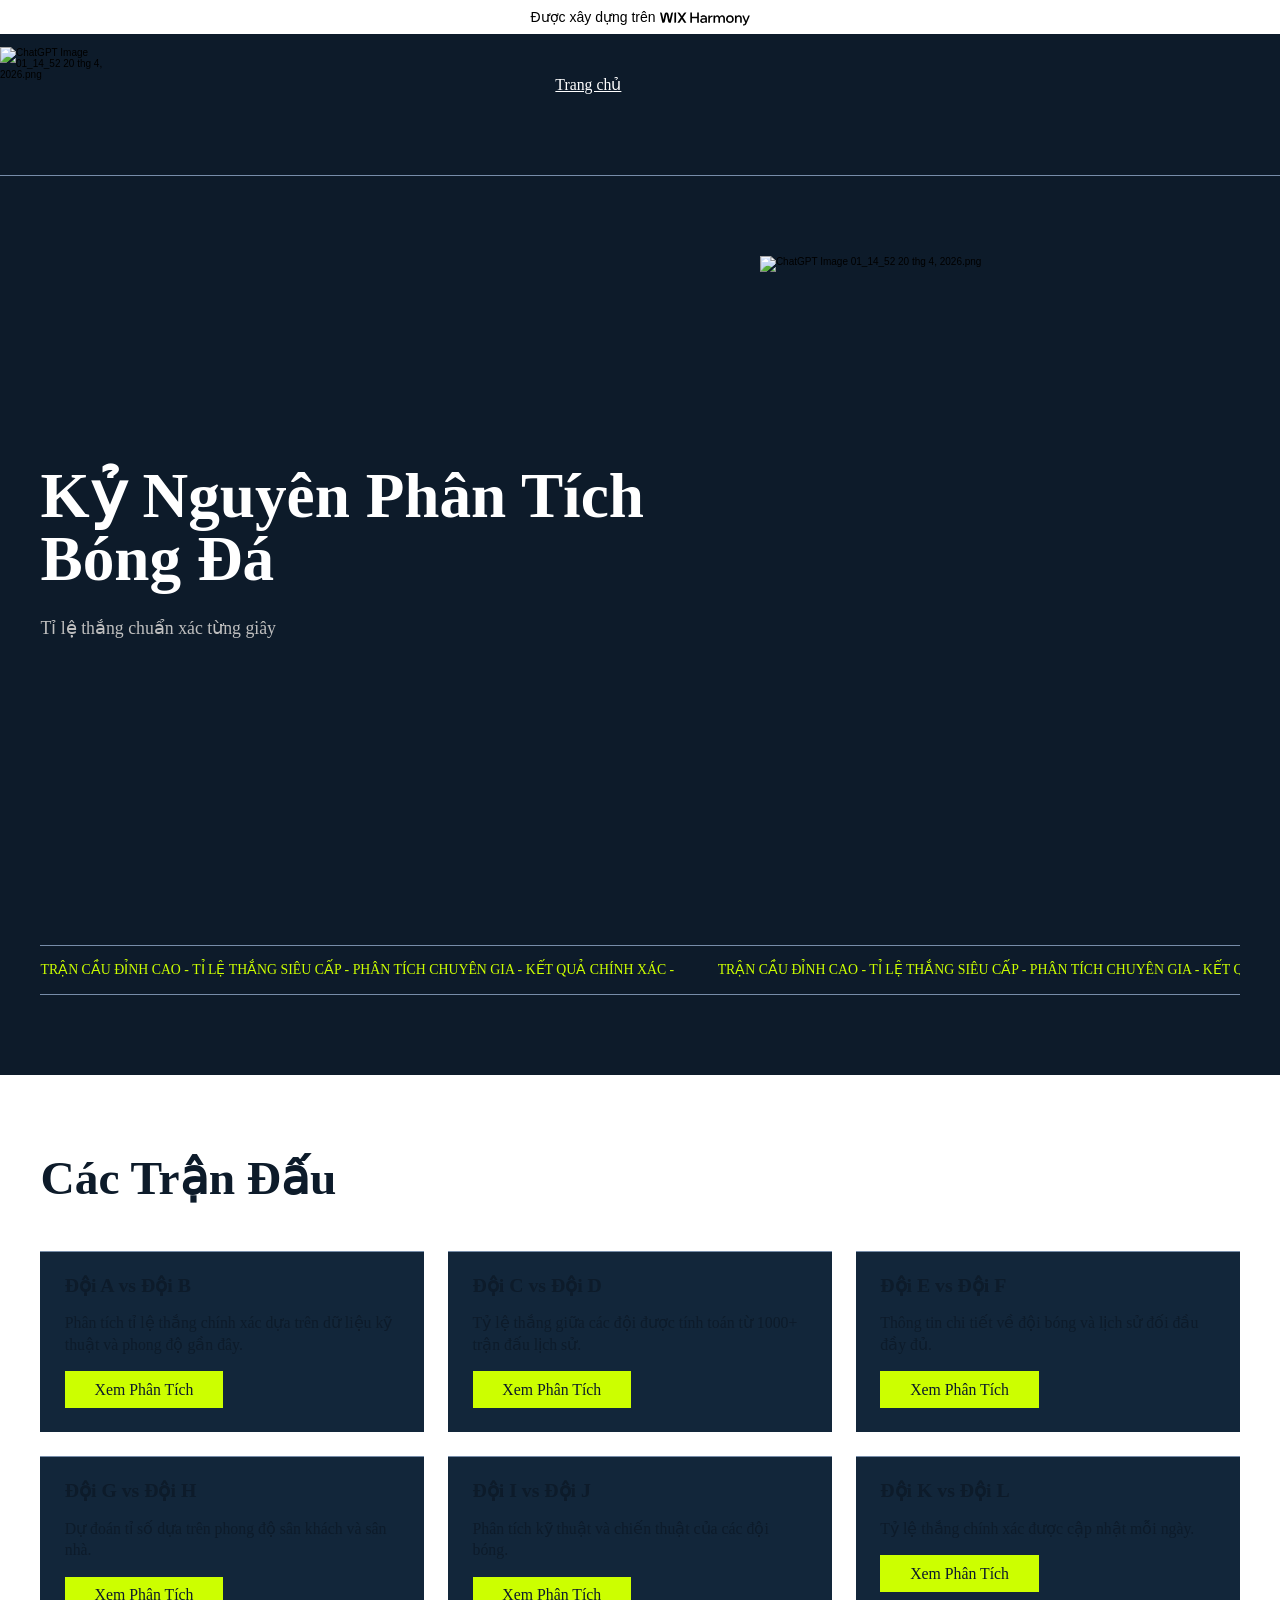
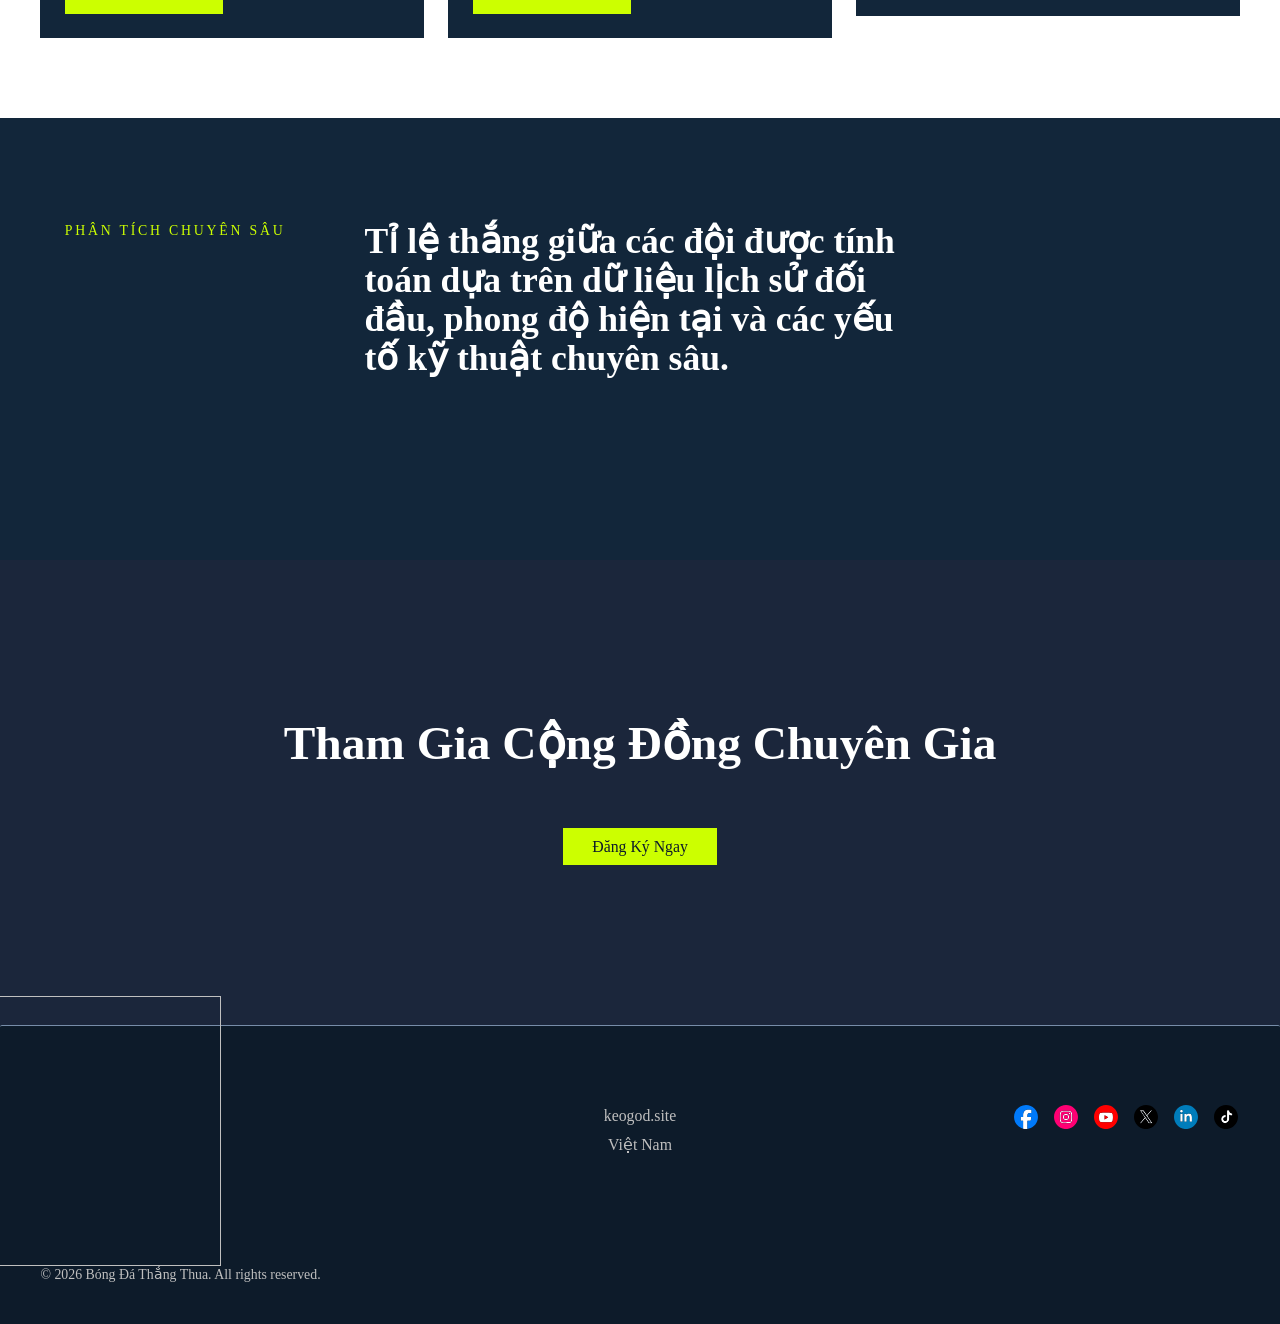
==== commit 10ac8606: "Rename Trang chủ _ Bng Thng Thua.html to index.html" ====
--- a/index.html
+++ b/index.html
@@ -1,368 +1,1095 @@
 <!DOCTYPE html>
-<!-- saved from url=(0030)https://www.ab77-vip.com/login -->
-<html><head><meta http-equiv="Content-Type" content="text/html; charset=UTF-8"><link rel="preconnect" href="https://fonts.googleapis.com/"><link rel="preconnect" href="https://fonts.gstatic.com/"><meta name="viewport" content="width=device-width, initial-scale=1"><link rel="preload" as="image" imagesrcset="/_next/image?url=%2FRegister%2Fcover.jpg&amp;w=750&amp;q=75 1x, /_next/image?url=%2FRegister%2Fcover.jpg&amp;w=1920&amp;q=75 2x" fetchpriority="high"><link rel="stylesheet" href="./AB77_files/f4c89dcac73c24bb.css" data-precedence="next"><link rel="stylesheet" href="./AB77_files/30f69352b3d7564d.css" data-precedence="next"><link rel="preload" as="script" fetchpriority="low" href="./AB77_files/webpack-8e495123f6ceb844.js.tải xuống"><script type="text/javascript" async="" src="./AB77_files/js"></script><script src="./AB77_files/sdk.js.tải xuống" async=""></script><script src="./AB77_files/fd9d1056-4f0ec536cb991d66.js.tải xuống" async=""></script><script src="./AB77_files/707-aca97b9204dd20d6.js.tải xuống" async=""></script><script src="./AB77_files/main-app-28976e4812f537c2.js.tải xuống" async=""></script><script src="./AB77_files/0e5ce63c-b52d0dac04b1f4bd.js.tải xuống" async=""></script><script src="./AB77_files/2506-fd13c05ae900bfe3.js.tải xuống" async=""></script><script src="./AB77_files/568-4a185cc3691cfcea.js.tải xuống" async=""></script><script src="./AB77_files/2202-796b32de1c8ca1c9.js.tải xuống" async=""></script><script src="./AB77_files/1979-66cf2f8dce528223.js.tải xuống" async=""></script><script src="./AB77_files/2150-32bb2b384612caf9.js.tải xuống" async=""></script><script src="./AB77_files/1547-8781c1013a4bc4d1.js.tải xuống" async=""></script><script src="./AB77_files/5997-3a17fb26ba9a9ee3.js.tải xuống" async=""></script><script src="./AB77_files/461-d6998d9695279404.js.tải xuống" async=""></script><script src="./AB77_files/global-error-16ea950f2aa732d2.js.tải xuống" async=""></script><script src="./AB77_files/3296-1dc1f0c38de319c4.js.tải xuống" async=""></script><script src="./AB77_files/1674-fc062e3fd9d848eb.js.tải xuống" async=""></script><script src="./AB77_files/8792-c461a8dc2e888e82.js.tải xuống" async=""></script><script src="./AB77_files/8434-c58f993e3546d27b.js.tải xuống" async=""></script><script src="./AB77_files/7143-e9c1ca82ee43176e.js.tải xuống" async=""></script><script src="./AB77_files/7245-c3efbf1c925af05b.js.tải xuống" async=""></script><script src="./AB77_files/5879-55533f597a7b7710.js.tải xuống" async=""></script><script src="./AB77_files/layout-c9e4a50aa7639ed7.js.tải xuống" async=""></script><script src="./AB77_files/1498-6ceada446a35363b.js.tải xuống" async=""></script><script src="./AB77_files/5222-a0ce29c9c1347ca1.js.tải xuống" async=""></script><script src="./AB77_files/page-878a77c5196ed814.js.tải xuống" async=""></script><link rel="preload" href="./AB77_files/js(1)" as="script"><meta name="color-scheme" content="light only"><meta name="commit_sha" content="247edd1a"><meta name="commit_date" content="260120"><title>AB77</title><meta name="description" content="a best game ever"><link href="./AB77_files/css2" rel="stylesheet"><script src="./AB77_files/polyfills-c67a75d1b6f99dc8.js.tải xuống" nomodule=""></script><style id="_goober"> @keyframes go2264125279{from{transform:scale(0) rotate(45deg);opacity:0;}to{transform:scale(1) rotate(45deg);opacity:1;}}@keyframes go3020080000{from{transform:scale(0);opacity:0;}to{transform:scale(1);opacity:1;}}@keyframes go463499852{from{transform:scale(0) rotate(90deg);opacity:0;}to{transform:scale(1) rotate(90deg);opacity:1;}}@keyframes go1268368563{from{transform:rotate(0deg);}to{transform:rotate(360deg);}}@keyframes go1310225428{from{transform:scale(0) rotate(45deg);opacity:0;}to{transform:scale(1) rotate(45deg);opacity:1;}}@keyframes go651618207{0%{height:0;width:0;opacity:0;}40%{height:0;width:6px;opacity:1;}100%{opacity:1;height:10px;}}@keyframes go901347462{from{transform:scale(0.6);opacity:0.4;}to{transform:scale(1);opacity:1;}}.go4109123758{z-index:9999;}.go4109123758 > *{pointer-events:auto;}</style><style type="text/css">.rfm-marquee-container {
-  overflow-x: hidden;
-  display: flex;
-  flex-direction: row;
-  position: relative;
-  width: var(--width);
-  transform: var(--transform);
-}
-.rfm-marquee-container:hover div {
-  animation-play-state: var(--pause-on-hover);
-}
-.rfm-marquee-container:active div {
-  animation-play-state: var(--pause-on-click);
-}
-
-.rfm-overlay {
-  position: absolute;
-  width: 100%;
-  height: 100%;
-}
-.rfm-overlay::before, .rfm-overlay::after {
-  background: linear-gradient(to right, var(--gradient-color), rgba(255, 255, 255, 0));
-  content: "";
-  height: 100%;
-  position: absolute;
-  width: var(--gradient-width);
-  z-index: 2;
-  pointer-events: none;
-  touch-action: none;
-}
-.rfm-overlay::after {
-  right: 0;
-  top: 0;
-  transform: rotateZ(180deg);
-}
-.rfm-overlay::before {
-  left: 0;
-  top: 0;
-}
-
-.rfm-marquee {
-  flex: 0 0 auto;
-  min-width: var(--min-width);
-  z-index: 1;
-  display: flex;
-  flex-direction: row;
-  align-items: center;
-  animation: scroll var(--duration) linear var(--delay) var(--iteration-count);
-  animation-play-state: var(--play);
-  animation-delay: var(--delay);
-  animation-direction: var(--direction);
-}
-@keyframes scroll {
-  0% {
-    transform: translateX(0%);
-  }
-  100% {
-    transform: translateX(-100%);
-  }
-}
-
-.rfm-initial-child-container {
-  flex: 0 0 auto;
-  display: flex;
-  min-width: auto;
-  flex-direction: row;
-  align-items: center;
-}
-
-.rfm-child {
-  transform: var(--transform);
-}</style><style type="text/css">:root img[width="728"][height="90"], :root [href="https://adstub.net/cina777/"], :root [href="https://adstub.net/arab777/"], :root [href="https://adstub.net/ratu89/"], :root [href="https://adstub.net/judi89/"], :root [href^="//mage98rquewz.com/"], :root [href^="//x4pollyxxpush.com/"], :root div.content-showcase-itru-sufficient-2d:not(.q7d5z1l):not(.x9a7b3k), :root div[class*="publift-widget-"]:has(.fuse-slot-sticky), :root span[id^="ezoic-pub-ad-placeholder-"], :root ins.adsbygoogle[data-ad-slot], :root ins.adsbygoogle[data-ad-client], :root img[src^="https://s-img.adskeeper.com/"], :root guj-ad, :root gpt-ad, :root div[ow-ad-unit-wrapper], :root div[id^="zergnet-widget"], :root div[id^="vuukle-ad-"], :root div[id^="taboola-stream-"], :root div[id^="sticky_ad_"], :root div[id^="st"][style^="z-index: 999999999;"], :root div[id^="rc-widget-"], :root div[id^="mrec-leaderboard-"], :root div[id^="gpt_ad_"], :root div[id^="ezoic-pub-ad-"], :root div[id^="dfp-ad-"], :root div[id^="crt-"][style], :root div[id^="apn_native_ad_slot_"], :root div[id^="adspot-"], :root div[id^="adrotate_widgets-"], :root ps-connatix-module, :root div[id^="ad_position_"], :root div[id^="ad-div-"], :root div[id*="ScriptRoot"], :root div[id*="MarketGid"], :root [href="https://adstub.net/rusia777/"], :root div[data-id-advertdfpconf], :root div[data-dfp-id], :root hl-adsense, :root div[data-contentexchange-widget], :root div[data-alias="300x250 Ad 2"], :root div[data-adunit-path], :root div[data-adname], :root div[data-ad-placeholder], :root a[href^="https://osfultrbriolenai.info/"], :root div[class^="Adstyled__AdWrapper-"], :root a[href^="https://go.xlviiirdr.com"], :root div[class$="-adlabel"], :root display-ads, :root a[href^="https://go.grinsbest.com/"], :root citrus-ad-wrapper, :root a[href^="https://s.zlinkd.com/"], :root bottomadblock, :root amp-fx-flying-carpet, :root amp-embed[type="taboola"], :root amp-connatix-player, :root div[id^="google_dfp_"], :root ad-slot, :root a[href^="https://www.purevpn.com/"][href*="&utm_source=aff-"], :root a[href^="https://www.privateinternetaccess.com/"] > img, :root a[href^="https://www.onlineusershielder.com/"], :root a[href^="https://financeads.net/tc.php?"], :root a[href^="https://www.mrskin.com/tour"], :root a[href^="https://www.infowarsstore.com/"] > img, :root a[href^="https://ak.psaltauw.net/"], :root broadstreet-zone-container, :root a[href^="https://www.highperformancecpmgate.com/"], :root amp-ad, :root a[href^="https://www.highcpmrevenuenetwork.com/"], :root a[href^="https://www.get-express-vpn.com/offer/"], :root a[href^="https://lnkxt.bannerator.com/"], :root a[href^="https://www.geekbuying.com/dynamic-ads/"], :root [href^="https://groorsoa.net/"], :root a[href^="https://www.financeads.net/tc.php?"], :root a[href^="https://www.effectiveratecpm.com/"], :root [href^="https://www.herbanomic.com/"] > img, :root a[href^="https://www.dql2clk.com/"], :root a[href^="https://www.nutaku.net/signup/landing/"], :root a[href^="https://www.dating-finder.com/signup/?ai_d="], :root a[href^="https://explore-site.com/"], :root a[href^="https://www.brazzersnetwork.com/landing/"], :root [data-template-type="nativead"], :root a[href^="https://www.adultempire.com/"][href*="?partner_id="], :root a[href^="https://voluum.prom-xcams.com/"], :root a[href^="https://twinrdsyte.com/"], :root div[data-type="_mgwidget"]:not(.eyeo), :root a[href^="https://twinrdsrv.com/"], :root a[href^="https://syndicate.contentsserved.com/"], :root div[data-alias="300x250 Ad 1"], :root a[href^="https://trk.nfl-online-streams.club/"], :root a[href^="https://tracking.avapartner.com/"], :root a[href^="https://track.wg-aff.com"], :root a[href^="https://track.ultravpn.com/"], :root a[href^="https://track.afcpatrk.com/"], :root a[href^="https://track.adform.net/"], :root a[href^="https://torguard.net/aff.php"] > img, :root [data-identity="adhesive-ad"], :root a[href^="https://tc.tradetracker.net/"] > img, :root a[href^="https://tatrck.com/"], :root [href^="https://zstacklife.com/"] img, :root a[href^="https://click.candyoffers.com/"], :root a[href^="https://t.aslnk.link/"], :root a[onmousedown^="this.href='https://paid.outbrain.com/network/redir?"], :root a[href^="https://t.ajump1.com/"], :root a[href^="https://t.adating.link/"], :root a[href^="https://go.trackitalltheway.com/"], :root [href^="https://track.fiverr.com/visit/"] > img, :root a[href^="https://syndication.exoclick.com/"], :root a[href^="https://syndication.dynsrvtbg.com/"], :root .gnt_em_vp_c[data-g-s="vp_dk"], :root div[data-ad-wrapper], :root a[href^="https://svb-analytics.trackerrr.com/"], :root a[onmousedown^="this.href='https://paid.outbrain.com/network/redir?"] + .ob_source, :root a[href^="http://www.iyalc.com/"], :root a[href^="https://claring-loccelkin.com/"], :root a[href^="https://stardomcoit.com/"], :root a[href^="https://track.aftrk5.com/"], :root a[href^="https://slkmis.com/"], :root a[href^="https://myclick-2.com/"], :root a[href^="https://sexynearme.com/"], :root [data-ad-manager-id], :root a[href^="https://s.zlinkr.com/"], :root [href="https://adstub.net/gaza88/"], :root a[href^="https://ad.doubleclick.net/"], :root a[href^="https://static.fleshlight.com/images/banners/"], :root a[href^="https://s.zlink7.com/"], :root a[href^="https://s.ma3ion.com/"], :root a[href^="https://s.eunow4u.com/"], :root a[href^="https://random-affiliate.atimaze.com/"], :root #kt_player > div[style$="display: block;"][style*="inset: 0px;"], :root [href$="/sexdating.php"], :root a[href^="https://quotationfirearmrevision.com/"], :root a[href^="https://pubads.g.doubleclick.net/"], :root a[href^="https://prf.hn/click/"][href*="/camref:"] > img, :root a[href^="https://serve.awmdelivery.com/"], :root a[href^="https://www.dating-finder.com/?ai_d="], :root a[href^="https://prf.hn/click/"][href*="/adref:"] > img, :root [href^="https://ap.octopuspop.com/click/"] > img, :root app-ad, :root a[href^="https://postback1win.com/"], :root a[href^="https://a.adtng.com/"], :root a[href^="https://playnano.online/offerwalls/?ref="], :root a[href^="https://mmwebhandler.aff-online.com/"], :root a[href^="https://www.bet365.com/"][href*="affiliate="], :root a[href^="https://pb-track.com/"], :root a[href^="https://pb-front.com/"], :root a[href^="https://paid.outbrain.com/network/redir?"], :root a[href^="https://streamate.com/landing/click/"], :root a[href^="https://upsups.click/"], :root a[href^="https://ndt5.net/"], :root a[href^="https://natour.naughtyamerica.com/track/"], :root a[href^="https://mediaserver.entainpartners.com/renderBanner.do?"], :root [data-ad-name], :root a[href^="https://loboclick.com/"], :root a[href^="https://lead1.pl/"], :root a[href^="https://landing.brazzersnetwork.com/"], :root a[href^="https://juicyads.in/"], :root a[href^="https://snowdayonline.xyz/"], :root a[href^="https://join.dreamsexworld.com/"], :root a[href^="https://join.bannedsextapes.com/track/"], :root a[href^="https://jaxofuna.com/"], :root a[href^="https://italarizege.xyz/"], :root a[href^="https://identicaldrench.com/"], :root ad-shield-ads, :root a[href^="https://hot-growngames.life/"], :root a[href^="https://helmethomicidal.com/"], :root display-ad-component, :root a[href^="https://golinks.work/"], :root a[href^="https://s.zlinkn.com/"], :root a[href^="https://go.xxxvjmp.com/"], :root a[href^="https://go.xxxjmp.com"], :root a[href^="https://zirdough.net/"], :root [class^="tile-picker__CitrusBannerContainer-sc-"], :root a[href^="https://go.xxxiijmp.com"], :root a[href^="https://go.xtbaffiliates.com/"], :root [data-role="tile-ads-module"], :root a[href^="https://go.xlviirdr.com"], :root a[href^="https://go.xlivrdr.com"], :root a[href^="https://ismlks.com/"], :root [href^="https://www.mypillow.com/"] > img, :root a[href^="https://go.xlirdr.com"], :root [data-css-class="dfp-inarticle"], :root a[href^="https://go.tmrjmp.com"], :root a[href^="https://go.markets.com/visit/?bta="], :root a[href^="https://billing.purevpn.com/aff.php"] > img, :root a[href^="https://go.hpyrdr.com/"], :root a[href^="https://lijavaxa.com/"], :root a[href^="https://go.goaserv.com/"], :root app-large-ad, :root [href^="https://turtlebids.irauctions.com/"] img, :root div[data-adunit], :root a[href^="https://go.etoro.com/"] > img, :root a[href^="https://go.dmzjmp.com"], :root a[href^="https://www.bang.com/?aff="], :root #mgb-container > #mgb, :root a[href^="https://go.admjmp.com"], :root a[href^="https://get.surfshark.net/aff_c?"][href*="&aff_id="] > img, :root a[href^="https://datewhisper.life/"], :root a[href^="https://click.linksynergy.com/fs-bin/"] > img, :root a[href^="https://get-link.xyz/"], :root a[href^="https://www.mrskin.com/account/"], :root a[href^="https://www.adskeeper.com"], :root a[data-redirect^="https://paid.outbrain.com/network/redir?"], :root [href^="https://clicks.affstrack.com/"] > img, :root a[href^="https://engine.phn.doublepimp.com/"], :root a[href^="https://dl-protect.net/"], :root a[href*=".foxqck.com/"], :root a[href^="https://ctosrd.com/"], :root a[href^="https://go.bushheel.com/"], :root a[href^="https://ctjdwm.com/"], :root [href="//sexcams.plus/"], :root a[href^="https://camfapr.com/landing/click/"], :root a[href^="https://prf.hn/click/"][href*="/creativeref:"] > img, :root a[href*="&maxads="], :root a[href^="http://www.adultempire.com/unlimited/promo?"][href*="&partner_id="], :root a[href^="https://1betandgonow.com/"], :root a[href^="https://chaturbate.com/in/?"], :root a[href^="https://t.ajrkm1.com/"], :root a[href^="https://bongacams10.com/track?"], :root a[href*=".g2afse.com/"], :root a[href^="https://bodelen.com/"], :root a[href^="//hoodingluster.com/"], :root a[href^="https://black77854.com/"], :root a[href^="https://getmatchedlocally.com/"], :root app-advertisement, :root a[href^="https://rixofa.com/"], :root a[href^="https://best-experience-cool.com/"], :root [data-taboola-options], :root a[href^="https://believessway.com/"], :root a[href^="https://Click.ggpickaff.com/"], :root a[href^="https://banners.livepartners.com/"], :root a[href^="http://revolvemockerycopper.com/"], :root a[href^="https://awptjmp.com/"], :root a[href^="https://join.sexworld3d.com/track/"], :root a[href^="https://aweptjmp.com/"], :root a[href^="https://ausoafab.net/"], :root a[href^="https://clicks.pipaffiliates.com/"], :root a[href^="https://aj1070.online/"], :root a[href^="https://a.bestcontentoperation.top/"], :root a[href^="https://adultfriendfinder.com/go/"], :root a[href^="https://ads.planetwin365affiliate.com/"], :root a[href^="https://ads.leovegas.com/"], :root a[href^="https://go.xlvirdr.com"], :root img[src^="https://images.purevpnaffiliates.com"], :root a[href^="https://porntubemate.com/"], :root a[href^="https://click.dtiserv2.com/"], :root a[href^="https://clickadilla.com/"], :root a[href^="https://a.medfoodhome.com/"], :root a[href^="https://cam4com.go2cloud.org/"], :root .nya-slot[style], :root a[href^="https://a.bestcontentweb.top/"], :root atf-ad-slot, :root a[href^="https://a2.adform.net/"], :root a[href^="https://a.candyai.love/"], :root .banner-img > .pbl, :root [data-m-ad-id], :root a[href^="https://a-ads.com/"], :root a[href^="https://1winpb.com/"], :root div[id^="optidigital-adslot"], :root [href^="https://wsup.ai/"], :root a[href^="https://123-stream.org/"], :root a[href^="https://in.rabbtrk.com/"], :root a[href^="http://www.h4trck.com/"], :root [href^="https://a.acebet.com/api/click?"], :root a[href^="http://www.friendlyduck.com/AF_"], :root a[href^="http://partners.etoro.com/"], :root [href="https://chaturbate.jjgirls.com/"] > img, :root a[href^="http://cam4com.go2cloud.org/aff_c?"], :root a[href^="https://ads.betfair.com/redirect.aspx?"], :root amp-ad-custom, :root a[href^="http://trk.globwo.online/"], :root a[onclick^="window.location.replace('https://random-affiliate.atimaze.com/"], :root a[href^="https://bongacams2.com/track?"], :root a-ad, :root a[href^="https://offhandpump.com/"], :root a[href^="http://stickingrepute.com/"], :root #slashboxes > .deals-rail, :root div[aria-label="Ads"], :root [href^="http://mypillow.com/"] > img, :root a[href^="http://bongacams.com/track?"], :root a[href^="//startgaming.net/tienda/" i], :root a[href^="https://a.medfoodsafety.com/"], :root a[href^="//go.eabids.com/"], :root a[href^=" https://www.friendlyduck.com/AF_"], :root [data-cl-spot-id], :root a[href*="/jump/next.php?r="], :root a[href^="https://go.nordvpn.net/aff"] > img, :root .\[\&_\.gdprAdTransparencyCogWheelButton\]\:\!pjra-z-\[5\], :root [href^="http://clicks.totemcash.com/"], :root a[href^="https://ad.zanox.com/ppc/"] > img, :root [data-d-ad-id], :root a[href*=".engine.adglare.net/"], :root div[id^="lazyad-"], :root a[href^="http://com-1.pro/"], :root [href^="https://www.profitablegatecpm.com/"], :root a[href*=".cfm?domain="][href*="&fp="], :root a[href^="https://ab.advertiserurl.com/aff/"], :root a[data-oburl^="https://paid.outbrain.com/network/redir?"], :root [id^="section-ad-banner"], :root [id^="ad_slider"], :root a[href^="https://www.goldenfrog.com/vyprvpn?offer_id="][href*="&aff_id="], :root a[href^="https://wmctjd.com/"], :root a[href*="//jjgirls.com/sex/Chaturbate"], :root [id^="ad-wrap-"], :root [href^="https://zone.gotrackier.com/"], :root a[href^="http://sarcasmadvisor.com/"], :root [href^="https://www.restoro.com/"], :root a[href^="https://track.totalav.com/"], :root a[href^="https://ctrdwm.com/"], :root [href^="https://www.targetingpartner.com/"], :root a[href^="https://join.virtuallust3d.com/"], :root .section-subheader > .section-hotel-prices-header, :root [href^="https://www.hostg.xyz/"] > img, :root a[href^="https://bngpt.com/"], :root a[href^="https://www.sheetmusicplus.com/"][href*="?aff_id="], :root a[href^="http://adultfriendfinder.com/go/"], :root a[href^="https://fastestvpn.com/lifetime-special-deal?a_aid="], :root a[href^="https://tour.mrskin.com/"], :root div[id^="ad-position-"], :root a[href^="https://www.toprevenuegate.com/"], :root a[href^="https://bc.game/"], :root a[href^="http://join.brokestraightboys.com/track/"], :root div[id^="div-ads-"], :root [href^="https://rapidgator.net/article/premium/ref/"], :root [href^="https://join.girlsoutwest.com/"], :root a[href^="https://activate-game.com/"], :root .scroll-fixable.rail-right > .deals-rail, :root [data-wpas-zoneid], :root a[href^="https://track.aftrk3.com/"], :root [href^="https://join3.bannedsextapes.com"], :root div[data-adzone], :root div[id^="adngin-"], :root [data-rc-widget], :root span[data-ez-ph-id], :root [href^="https://track.aftrk1.com/"], :root [href^="https://join.playboyplus.com/track/"], :root a[href^="https://go.xxxijmp.com"], :root [href^="https://istlnkcl.com/"], :root a[href^="https://trk.softonixs.xyz/"], :root a[href^="https://iqbroker.com/"][href*="?aff="], :root [href^="https://rpwmct.com/"], :root [href^="https://wct.link/click?"], :root a[href^="https://t.acam.link/"], :root a[href^="https://go.strpjmp.com/"], :root [href^="https://url.totaladblock.com/"], :root a[href^="https://go.rmishe.com/"], :root [href^="https://ilovemyfreedoms.com/landing-"], :root [href="https://adstub.net/indo666/"], :root [href^="https://glersakr.com/"], :root a[href^="https://tm-offers.gamingadult.com/"], :root [href^="https://charmingdatings.life/"], :root [data-id^="div-gpt-ad"], :root a[href^="https://tracker.loropartners.com/"], :root [href^="https://awbbjmp.com/"], :root a[href^="https://www.friendlyduck.com/AF_"], :root [href^="https://ad1.adfarm1.adition.com/"], :root a[href^="https://t.ajrkm3.com/"], :root [href^="https://aads.com/campaigns/"], :root a[href^="https://fc.lc/ref/"], :root a[href^="https://go.bbrdbr.com"], :root a[href^="http://tc.tradetracker.net/"] > img, :root a[href^="https://s.zlink3.com/"], :root a[href^="http://sneakyadministration.com/"], :root [href^="https://www.brighteonstore.com/products/"] img, :root a[href^="https://bngprm.com/"], :root [href^="https://shiftnetwork.infusionsoft.com/go/"] > img, :root [href^="http://www.mypillow.com/"] > img, :root .ob_container .item-container-obpd, :root [id^="div-gpt-ad"], :root [href="https://jdrucker.com/gold"] > img, :root a[href^="https://join.virtualtaboo.com/track/"], :root [id^="ad_sky"], :root [name^="google_ads_iframe"], :root aside[id^="adrotate_widgets-"], :root a[href^="https://www.liquidfire.mobi/"], :root DFP-AD, :root .grid > .container > #aside-promotion, :root [data-type="ad-vertical"], :root [href^="https://go.xlrdr.com"], :root a[href^="https://s.cant3am.com/"], :root [data-testid^="taboola-"], :root [data-testid^="section-AdRowBillboard"], :root a[href^="https://track.1234sd123.com/"], :root zeus-ad, :root [data-testid="prism-ad-wrapper"], :root [href^="https://ad.admitad.com/"], :root [href^="https://mypillow.com/"] > img, :root [data-testid="ad_testID"], :root [data-mobile-ad-id], :root [data-dynamic-ads], :root a[href^="https://gamingadlt.com/?offer="], :root [data-desktop-ad-id], :root a[href^="https://go.rmhfrtnd.com"], :root a[href^="https://pb-imc.com/"], :root a[href^="https://www8.smartadserver.com/"], :root topadblock, :root a[href^="//s.zlinkd.com/"], :root [href^="https://mypatriotsupply.com/"] > img, :root [data-testid="adBanner-wrapper"], :root [href^="https://mylead.global/stl/"] > img, :root a[href*=".adsrv.eacdn.com/"], :root [href^="https://antiagingbed.com/discount/"] > img, :root #teaser1[style^="width:autopx;"], :root [href^="https://www.cloudways.com/en/?id"], :root [data-asg-ins], :root [data-block-type="ad"], :root [data-ad-width], :root a[href^="https://clickins.slixa.com/"], :root [onclick*="content.ad/"], :root a[href^="https://go.cmtaffiliates.com/"], :root [href^="https://optimizedelite.com/"] > img, :root div[data-ad-region], :root AMP-AD, :root [data-ad-cls], :root a[href^="https://www.adxsrve.com/"], :root a[href^="https://click.Ggpickaff.com/"], :root [data-ez-name], :root a[href^="https://go.mnaspm.com/"], :root a[href^="https://service.bv-aff-trx.com/"], :root a[href^="https://6-partner.com/"], :root [class^="s2nPlayer"], :root [href^="https://affiliate.fastcomet.com/"] > img, :root [class^="adDisplay-module"], :root a[href^="https://adclick.g.doubleclick.net/"], :root [data-freestar-ad][id], :root AD-SLOT, :root a[href^="https://combodef.com/"], :root a[href^="https://click.hoolig.app/"], :root a[href^="https://www.googleadservices.com/pagead/aclk?"] > img, :root [data-ad-module], :root a[href^="https://a.bestcontentfood.top/"], :root #kt_player > a[target="_blank"], :root a[href^="https://go.skinstrip.net"][href*="?campaignId="], :root #teaser2[style^="width:autopx;"], :root [data-revive-zoneid], :root a[href^="https://losingoldfry.com/"], :root div[id^="div-gpt-"], :root a[href^="https://gml-grp.com/"], :root .ob_dual_right > .ob_ads_header ~ .odb_div, :root div[data-ad-targeting], :root a[style="width:100%;height:100%;z-index:10000000000000000;position:absolute;top:0;left:0;"], :root [href^="https://www.avantlink.com/click.php"] img, :root [data-testid="commercial-label-taboola"], :root [class^="div-gpt-ad"], :root a[href^="https://traffdaq.com/"], :root #teaser3[style^="width:autopx;"], :root a[href^="https://go.hpyjmp.com"], :root iframe[scrolling="no"][sandbox*="allow-popups allow-modals"][style^="width: 100%; height: 100%; border: none;"], :root [href^="https://mystore.com/"] > img, :root [class^="amp-ad-"], :root div[id*="ScriptRoot"]:not(.eyeo), :root a[href^="https://clixtrac.com/"], :root a[href^="https://wittered-mainging.com/"], :root #teaser3[style="width: 100%;text-align: center;display: scroll;position:fixed;bottom: 0;margin: 0 auto;z-index: 103;"] { display: none !important; }</style></head><body><div class="styles_main-bg__1_S0u"><div class="styles_main-header-bg__KTYco"></div><div class="styles_main-container___4Ylz"><div class="styles_main__JdBeu"><div class="styles_wrapper__XxOf5"><div class="styles_marquee___P10V"><div class="rfm-marquee-container w-full h-5" style="--pause-on-hover: running; --pause-on-click: running; --width: 100%; --transform: none;"><div class="rfm-marquee" style="--play: running; --direction: normal; --duration: 24s; --delay: 0s; --iteration-count: infinite; --min-width: 100%;"><div class="rfm-initial-child-container"></div></div><div class="rfm-marquee" style="--play: running; --direction: normal; --duration: 24s; --delay: 0s; --iteration-count: infinite; --min-width: 100%;"></div></div></div></div></div><div class="styles_main-header-ele__bGE7l"><header class="header"><div class="container"><div class="nav-warp"><div class="flex items-center"><div class="mr-8 cursor-pointer w-[85px] h-[40px] relative"><img alt="LOGO" loading="lazy" decoding="async" data-nimg="fill" class="breathing-image" style="position:absolute;height:100%;width:100%;left:0;top:0;right:0;bottom:0;color:transparent" sizes="100vw" srcset="/_next/image?url=%2Fassets%2Flogo.png&amp;w=640&amp;q=75 640w, /_next/image?url=%2Fassets%2Flogo.png&amp;w=750&amp;q=75 750w, /_next/image?url=%2Fassets%2Flogo.png&amp;w=828&amp;q=75 828w, /_next/image?url=%2Fassets%2Flogo.png&amp;w=1080&amp;q=75 1080w, /_next/image?url=%2Fassets%2Flogo.png&amp;w=1200&amp;q=75 1200w, /_next/image?url=%2Fassets%2Flogo.png&amp;w=1920&amp;q=75 1920w, /_next/image?url=%2Fassets%2Flogo.png&amp;w=2048&amp;q=75 2048w, /_next/image?url=%2Fassets%2Flogo.png&amp;w=3840&amp;q=75 3840w" src="./AB77_files/logo.png"></div><nav><ul class="nav-list"><li class="nav-item   "><a class="nav-item" href="https://www.ab77-vip.com/home"><div class="nav-icon"><img alt="home Icon" loading="lazy" decoding="async" data-nimg="fill" style="position:absolute;height:100%;width:100%;left:0;top:0;right:0;bottom:0;color:transparent" src="./AB77_files/home_logo.svg"></div><div class="nav-text">Trang chủ</div></a></li><li class="nav-item   "><a class="nav-item" href="https://www.ab77-vip.com/promotion"><div class="nav-icon"><img alt="promotion Icon" loading="lazy" decoding="async" data-nimg="fill" style="position:absolute;height:100%;width:100%;left:0;top:0;right:0;bottom:0;color:transparent" src="./AB77_files/promotion_logo.svg"></div><div class="nav-text">Khuyến mãi</div></a></li><li class="nav-item   "><a class="nav-item" href="https://www.ab77-vip.com/login"><div class="nav-icon"><img alt="history Icon" loading="lazy" decoding="async" data-nimg="fill" style="position:absolute;height:100%;width:100%;left:0;top:0;right:0;bottom:0;color:transparent" src="./AB77_files/history_logo.svg"></div><div class="nav-text">Lịch sử</div></a></li><li class="nav-item   "><a class="nav-item" href="https://www.ab77-vip.com/login"><div class="nav-icon"><img alt="profile Icon" loading="lazy" decoding="async" data-nimg="fill" style="position:absolute;height:100%;width:100%;left:0;top:0;right:0;bottom:0;color:transparent" src="./AB77_files/profile_logo.svg"></div><div class="nav-text">Tài khoản</div></a></li></ul></nav></div><div class="button-wrap"><button class="button login">Đăng nhập</button><button class="button register"><div class="image-container"><img alt="" loading="lazy" width="36" height="36" decoding="async" data-nimg="1" class="reg-image" srcset="/_next/image?url=%2Fassets%2Fhome%2Fhome-reg.png&amp;w=48&amp;q=75 1x, /_next/image?url=%2Fassets%2Fhome%2Fhome-reg.png&amp;w=96&amp;q=75 2x" src="./AB77_files/home-reg.webp" style="color: transparent;"></div><span class="reg-text">Đăng ký</span></button></div></div></div></header></div><div class="w-[1200px] mt-5 flex justify-center"><div class="login-layout"><div class="content"><img alt="" fetchpriority="high" width="676" height="700" decoding="async" data-nimg="1" class="left" style="color:transparent" srcset="/_next/image?url=%2FRegister%2Fcover.jpg&amp;w=750&amp;q=75 1x, /_next/image?url=%2FRegister%2Fcover.jpg&amp;w=1920&amp;q=75 2x" src="./AB77_files/cover.webp"><div class="right"><div class="title"><h1> </h1><h1>Xin chào !</h1></div><div class="tabs"><div class="tab">Đăng nhập bằng điện thoại</div><div class="tab activeTab">Đăng nhập bằng tài khoản</div></div><div class="from-wrapper"><form class="space-y-8"><p>Vui lòng điền thông tin của bạn để hoàn tất đăng ký</p><div class="space-y-2"><label class="focus-within:border-amber-400 flex gap-x-2.5 h-[48px] items-center rounded-lg border bg-#f8f8f8 px-3 py-1 text-sm shadow-sm disabled:opacity-50"><input class="w-full disabled:opacity-50 focus-visible:outline-none placeholder:text-muted-foreground transition-colors file:border-0 bg-#f8f8f8 file:bg-transparent file:text-sm file:font-medium" type="text" autocomplete="off" maxlength="16" placeholder="Tên đăng nhập" id=":R1blttfd6la:-form-item" aria-describedby=":R1blttfd6la:-form-item-description" aria-invalid="false" name="userName" value=""></label><p id=":R1blttfd6la:-form-item-description" class="text-[0.8rem] text-muted-foreground">Tên đăng nhập gồm 6-16 ký tự gồm chữ cái và số</p></div><div class="space-y-2"><label class="focus-within:border-amber-400 flex gap-x-2.5 h-[48px] items-center rounded-lg border bg-#f8f8f8 px-3 py-1 text-sm shadow-sm disabled:opacity-50"><input class="w-full disabled:opacity-50 focus-visible:outline-none placeholder:text-muted-foreground transition-colors file:border-0 bg-#f8f8f8 file:bg-transparent file:text-sm file:font-medium" type="password" autocomplete="off" maxlength="20" placeholder="Mật khẩu" id=":R1rlttfd6la:-form-item" aria-describedby=":R1rlttfd6la:-form-item-description" aria-invalid="false" name="password" value=""><div><svg xmlns="http://www.w3.org/2000/svg" width="16" height="16" viewBox="0 0 24 24" fill="none" stroke="currentColor" stroke-width="2" stroke-linecap="round" stroke-linejoin="round" class="lucide lucide-eye-off cursor-pointer"><path d="M9.88 9.88a3 3 0 1 0 4.24 4.24"></path><path d="M10.73 5.08A10.43 10.43 0 0 1 12 5c7 0 10 7 10 7a13.16 13.16 0 0 1-1.67 2.68"></path><path d="M6.61 6.61A13.526 13.526 0 0 0 2 12s3 7 10 7a9.74 9.74 0 0 0 5.39-1.61"></path><line x1="2" x2="22" y1="2" y2="22"></line></svg></div></label><p id=":R1rlttfd6la:-form-item-description" class="text-[0.8rem] text-muted-foreground">Mật khẩu bao gồm 8-20 chữ cái, số hoặc ký hiệu</p></div><div class="forgot-password"><svg xmlns="http://www.w3.org/2000/svg" width="20" height="20" viewBox="0 0 24 24" fill="none" stroke="currentColor" stroke-width="3" stroke-linecap="round" stroke-linejoin="round" class="lucide lucide-alert-circle "><circle cx="12" cy="12" r="10"></circle><line x1="12" x2="12" y1="8" y2="12"></line><line x1="12" x2="12.01" y1="16" y2="16"></line></svg><span type="button" aria-haspopup="dialog" aria-expanded="false" aria-controls="radix-:Rablttfd6la:" data-state="closed">Quên mật khẩu</span></div><div class="from-footer"><button class="inline-flex items-center justify-center whitespace-nowrap rounded-md text-sm font-medium transition-colors focus-visible:outline-none focus-visible:ring-1 focus-visible:ring-ring disabled:pointer-events-none disabled:opacity-50 bg-primary text-primary-foreground shadow hover:bg-primary/90 h-9 px-4 py-2 submit" disabled="" type="submit">Đăng nhập<img alt="" loading="lazy" width="12" height="8" decoding="async" data-nimg="1" class="icon" style="color:transparent" src="./AB77_files/icon_arrow_in.svg"></button></div></form></div></div></div></div></div></div><div class="page_warp___wjbw"><div class="page_download-home__DwC3f"><div class="page_qrcode-warp__1Q3Qi"><div class="page_qrcode__9_8cP"><canvas style="height:80px;width:80px;border-radius:4px" height="80" width="80"></canvas></div></div><div class="page_download-img___ydwX"><img alt="icon" loading="lazy" width="18" height="16" decoding="async" data-nimg="1" style="color:transparent" src="./AB77_files/download.svg"></div><div class="page_download-title__Xsk7a">Tải Ab77về ngay</div></div><div class="page_download-home__DwC3f"><div class="page_download-img___ydwX"><img alt="icon" loading="lazy" width="18" height="16" decoding="async" data-nimg="1" style="color:transparent" src="./AB77_files/link.svg"></div><div class="page_download-title__Xsk7a">AB77 Đại lý</div></div><div class="page_download-home__DwC3f"><div class="page_download-img___ydwX"><img alt="icon" loading="lazy" width="18" height="16" decoding="async" data-nimg="1" style="color:transparent" src="./AB77_files/support.svg"></div><div class="page_download-title__Xsk7a">Hỗ trợ24/7</div></div></div></div><div class="style_footer__4Fx8H "><div class="style_top-contents__wnW0K"><div class="style_top-contents-left__OCaTy"><img alt="title" loading="lazy" width="80" height="37" decoding="async" data-nimg="1" style="color:transparent" src="./AB77_files/title.svg"><div class="style_left-context__kIxm1"><p>Sòng bạc trực tuyến được cấp phép &amp; Thương hiệu đã đăng ký.</p><p>Bản quyền @2024 AB77. Đã đặt.</p></div></div><div class="style_top-contents-right__6yScg"><div class="style_tab-left__JMi_m"><div class="style_tab-names___XDBk">AB77</div><div class="style_tab-a-list__gQaon"><p class="style_link-able__Jiyb9">Liên hệ</p><p class="style_link-able__Jiyb9">Về chúng tôi</p><p class="style_link-able__Jiyb9">Câu hỏi thường gặp</p></div></div><div class="style_tab-mind__rDTZV"><div class="style_tab-names___XDBk">Mạng xã hội</div><div class="style_tab-a-list__gQaon"><img alt="logo" loading="lazy" width="25" height="100" decoding="async" data-nimg="1" class="style_link-able-img__BRLLc" style="color:transparent" src="./AB77_files/follow-f.svg"><img alt="logo" loading="lazy" width="25" height="100" decoding="async" data-nimg="1" class="style_link-able-img__BRLLc" style="color:transparent" src="./AB77_files/follow-o.svg"><img alt="logo" loading="lazy" width="25" height="100" decoding="async" data-nimg="1" class="style_link-able-img__BRLLc" style="color:transparent" src="./AB77_files/follow-x.svg"></div></div><div class="style_tab-right__eVfdF"><div class="style_tab-names___XDBk">Đối tác</div><div class="style_tab-logo-icons__Govwh"><img alt="logo" loading="lazy" width="110" height="63" decoding="async" data-nimg="1" class="style_logo-icon__rMXwi" style="color:transparent" srcset="/_next/image?url=%2Fassets%2Ffooter%2Fnew%2Fag.png&amp;w=128&amp;q=75 1x, /_next/image?url=%2Fassets%2Ffooter%2Fnew%2Fag.png&amp;w=256&amp;q=75 2x" src="./AB77_files/ag.webp"><img alt="logo" loading="lazy" width="110" height="63" decoding="async" data-nimg="1" class="style_logo-icon__rMXwi" style="color:transparent" srcset="/_next/image?url=%2Fassets%2Ffooter%2Fnew%2Fbbw.png&amp;w=128&amp;q=75 1x, /_next/image?url=%2Fassets%2Ffooter%2Fnew%2Fbbw.png&amp;w=256&amp;q=75 2x" src="./AB77_files/bbw.png"><img alt="logo" loading="lazy" width="110" height="63" decoding="async" data-nimg="1" class="style_logo-icon__rMXwi" style="color:transparent" srcset="/_next/image?url=%2Fassets%2Ffooter%2Fnew%2Fbg.png&amp;w=128&amp;q=75 1x, /_next/image?url=%2Fassets%2Ffooter%2Fnew%2Fbg.png&amp;w=256&amp;q=75 2x" src="./AB77_files/bg.webp"><img alt="logo" loading="lazy" width="110" height="63" decoding="async" data-nimg="1" class="style_logo-icon__rMXwi" style="color:transparent" srcset="/_next/image?url=%2Fassets%2Ffooter%2Fnew%2Fdg.png&amp;w=128&amp;q=75 1x, /_next/image?url=%2Fassets%2Ffooter%2Fnew%2Fdg.png&amp;w=256&amp;q=75 2x" src="./AB77_files/dg.webp"><img alt="logo" loading="lazy" width="110" height="63" decoding="async" data-nimg="1" class="style_logo-icon__rMXwi" style="color:transparent" srcset="/_next/image?url=%2Fassets%2Ffooter%2Fnew%2Fes.png&amp;w=128&amp;q=75 1x, /_next/image?url=%2Fassets%2Ffooter%2Fnew%2Fes.png&amp;w=256&amp;q=75 2x" src="./AB77_files/es.webp"></div><div class="style_tab-logo-icons__Govwh"><img alt="logo" loading="lazy" width="110" height="63" decoding="async" data-nimg="1" class="style_logo-icon__rMXwi" style="color:transparent" srcset="/_next/image?url=%2Fassets%2Ffooter%2Fnew%2Fjili.png&amp;w=128&amp;q=75 1x, /_next/image?url=%2Fassets%2Ffooter%2Fnew%2Fjili.png&amp;w=256&amp;q=75 2x" src="./AB77_files/jili.webp"><img alt="logo" loading="lazy" width="110" height="63" decoding="async" data-nimg="1" class="style_logo-icon__rMXwi" style="color:transparent" srcset="/_next/image?url=%2Fassets%2Ffooter%2Fnew%2Fr88.png&amp;w=128&amp;q=75 1x, /_next/image?url=%2Fassets%2Ffooter%2Fnew%2Fr88.png&amp;w=256&amp;q=75 2x" src="./AB77_files/r88.webp"><img alt="logo" loading="lazy" width="110" height="63" decoding="async" data-nimg="1" class="style_logo-icon__rMXwi" style="color:transparent" srcset="/_next/image?url=%2Fassets%2Ffooter%2Fnew%2Fsaba.png&amp;w=128&amp;q=75 1x, /_next/image?url=%2Fassets%2Ffooter%2Fnew%2Fsaba.png&amp;w=256&amp;q=75 2x" src="./AB77_files/saba.webp"><img alt="logo" loading="lazy" width="110" height="63" decoding="async" data-nimg="1" class="style_logo-icon__rMXwi" style="color:transparent" srcset="/_next/image?url=%2Fassets%2Ffooter%2Fnew%2Ftc.png&amp;w=128&amp;q=75 1x, /_next/image?url=%2Fassets%2Ffooter%2Fnew%2Ftc.png&amp;w=256&amp;q=75 2x" src="./AB77_files/tc.webp"><img alt="logo" loading="lazy" width="110" height="63" decoding="async" data-nimg="1" class="style_logo-icon__rMXwi" style="color:transparent" srcset="/_next/image?url=%2Fassets%2Ffooter%2Fnew%2Fv8.png&amp;w=128&amp;q=75 1x, /_next/image?url=%2Fassets%2Ffooter%2Fnew%2Fv8.png&amp;w=256&amp;q=75 2x" src="./AB77_files/v8.webp"></div></div></div></div><div class="style_divider__fQpJS"></div><div class="style_middle-contents__QUr0j"><div><img alt="gaming curacao" loading="lazy" width="200" height="58" decoding="async" data-nimg="1" style="color:transparent" src="./AB77_files/curacao.svg"></div><div class="style_vertical-divider__REKMj"></div><div class="style_licences-container__oo_LA"><div class="style_licence-title__2Lddh"><p>Gaming Licenses</p><img alt="licenses" loading="lazy" width="24" height="24" decoding="async" data-nimg="1" style="color:transparent" src="./AB77_files/licenses.svg"></div><p class="style_licence-content__vzG34">AB77 được Chính phủ Curacao quản lý và cấp phép và hoạt động theo Giấy phép Chính của Nhà cung cấp Dịch vụ Trò chơi.</p></div></div><div class="style_divider__fQpJS"></div><div class="style_botom-contents__ynryH"><div class="style_icons__fLk3_"><img alt="logo" loading="lazy" width="80" height="80" decoding="async" data-nimg="1" class="style_logo-icon__rMXwi" style="color:transparent" srcset="/_next/image?url=%2Fassets%2Ffooter%2Fnew%2Fbidv.png&amp;w=96&amp;q=75 1x, /_next/image?url=%2Fassets%2Ffooter%2Fnew%2Fbidv.png&amp;w=256&amp;q=75 2x" src="./AB77_files/bidv.webp"><img alt="logo" loading="lazy" width="80" height="80" decoding="async" data-nimg="1" class="style_logo-icon__rMXwi" style="color:transparent" srcset="/_next/image?url=%2Fassets%2Ffooter%2Fnew%2Facb.png&amp;w=96&amp;q=75 1x, /_next/image?url=%2Fassets%2Ffooter%2Fnew%2Facb.png&amp;w=256&amp;q=75 2x" src="./AB77_files/acb.webp"><img alt="logo" loading="lazy" width="80" height="80" decoding="async" data-nimg="1" class="style_logo-icon__rMXwi" style="color:transparent" srcset="/_next/image?url=%2Fassets%2Ffooter%2Fnew%2Fvpb.png&amp;w=96&amp;q=75 1x, /_next/image?url=%2Fassets%2Ffooter%2Fnew%2Fvpb.png&amp;w=256&amp;q=75 2x" src="./AB77_files/vpb.webp"><img alt="logo" loading="lazy" width="80" height="80" decoding="async" data-nimg="1" class="style_logo-icon__rMXwi" style="color:transparent" srcset="/_next/image?url=%2Fassets%2Ffooter%2Fnew%2Fsacom.png&amp;w=96&amp;q=75 1x, /_next/image?url=%2Fassets%2Ffooter%2Fnew%2Fsacom.png&amp;w=256&amp;q=75 2x" src="./AB77_files/sacom.webp"><img alt="logo" loading="lazy" width="80" height="80" decoding="async" data-nimg="1" class="style_logo-icon__rMXwi" style="color:transparent" srcset="/_next/image?url=%2Fassets%2Ffooter%2Fnew%2Fvcb.png&amp;w=96&amp;q=75 1x, /_next/image?url=%2Fassets%2Ffooter%2Fnew%2Fvcb.png&amp;w=256&amp;q=75 2x" src="./AB77_files/vcb.webp"><img alt="logo" loading="lazy" width="80" height="80" decoding="async" data-nimg="1" class="style_logo-icon__rMXwi" style="color:transparent" srcset="/_next/image?url=%2Fassets%2Ffooter%2Fnew%2Ftcb.png&amp;w=96&amp;q=75 1x, /_next/image?url=%2Fassets%2Ffooter%2Fnew%2Ftcb.png&amp;w=256&amp;q=75 2x" src="./AB77_files/tcb.webp"><img alt="logo" loading="lazy" width="80" height="80" decoding="async" data-nimg="1" class="style_logo-icon__rMXwi" style="color:transparent" srcset="/_next/image?url=%2Fassets%2Ffooter%2Fnew%2Fvib.png&amp;w=96&amp;q=75 1x, /_next/image?url=%2Fassets%2Ffooter%2Fnew%2Fvib.png&amp;w=256&amp;q=75 2x" src="./AB77_files/vib.webp"><img alt="logo" loading="lazy" width="80" height="80" decoding="async" data-nimg="1" class="style_logo-icon__rMXwi" style="color:transparent" srcset="/_next/image?url=%2Fassets%2Ffooter%2Fnew%2Fvietin.png&amp;w=96&amp;q=75 1x, /_next/image?url=%2Fassets%2Ffooter%2Fnew%2Fvietin.png&amp;w=256&amp;q=75 2x" src="./AB77_files/vietin.webp"><img alt="logo" loading="lazy" width="80" height="80" decoding="async" data-nimg="1" class="style_logo-icon__rMXwi" style="color:transparent" srcset="/_next/image?url=%2Fassets%2Ffooter%2Fnew%2Fzalo.png&amp;w=96&amp;q=75 1x, /_next/image?url=%2Fassets%2Ffooter%2Fnew%2Fzalo.png&amp;w=256&amp;q=75 2x" src="./AB77_files/zalo.webp"><img alt="logo" loading="lazy" width="80" height="80" decoding="async" data-nimg="1" class="style_logo-icon__rMXwi" style="color:transparent" srcset="/_next/image?url=%2Fassets%2Ffooter%2Fnew%2Fmomo.png&amp;w=96&amp;q=75 1x, /_next/image?url=%2Fassets%2Ffooter%2Fnew%2Fmomo.png&amp;w=256&amp;q=75 2x" src="./AB77_files/momo.webp"><img alt="logo" loading="lazy" width="80" height="80" decoding="async" data-nimg="1" class="style_logo-icon__rMXwi" style="color:transparent" srcset="/_next/image?url=%2Fassets%2Ffooter%2Fnew%2Fvplay.png&amp;w=96&amp;q=75 1x, /_next/image?url=%2Fassets%2Ffooter%2Fnew%2Fvplay.png&amp;w=256&amp;q=75 2x" src="./AB77_files/vplay.webp"><img alt="logo" loading="lazy" width="80" height="80" decoding="async" data-nimg="1" class="style_logo-icon__rMXwi" style="color:transparent" srcset="/_next/image?url=%2Fassets%2Ffooter%2Fnew%2Fvnpay.png&amp;w=96&amp;q=75 1x, /_next/image?url=%2Fassets%2Ffooter%2Fnew%2Fvnpay.png&amp;w=256&amp;q=75 2x" src="./AB77_files/vnpay.webp"></div><div>Thương hiệu iGaming được chứng nhận cho chiến thắng có xác suất cao mỗi vòng cược. Được công nhận trên khắp thế giới, AB77 đang chuẩn bị cho các dự án giải trí toàn cầu.</div></div></div><div data-rht-toaster="" style="position:fixed;z-index:9999;top:16px;left:16px;right:16px;bottom:16px;pointer-events:none"></div><script src="./AB77_files/webpack-8e495123f6ceb844.js.tải xuống" async=""></script><script>(self.__next_f=self.__next_f||[]).push([0]);self.__next_f.push([2,null])</script><script>self.__next_f.push([1,"1:HL[\"/_next/static/css/f4c89dcac73c24bb.css\",\"style\"]\n0:\"$L2\"\n"])</script><script>self.__next_f.push([1,"3:HL[\"/_next/static/css/30f69352b3d7564d.css\",\"style\"]\n"])</script><script>self.__next_f.push([1,"4:I[47690,[],\"\"]\n6:I[77831,[],\"\"]\n"])</script><script>self.__next_f.push([1,"7:I[43550,[\"8310\",\"static/chunks/0e5ce63c-b52d0dac04b1f4bd.js\",\"2506\",\"static/chunks/2506-fd13c05ae900bfe3.js\",\"568\",\"static/chunks/568-4a185cc3691cfcea.js\",\"2202\",\"static/chunks/2202-796b32de1c8ca1c9.js\",\"1979\",\"static/chunks/1979-66cf2f8dce528223.js\",\"2150\",\"static/chunks/2150-32bb2b384612caf9.js\",\"1547\",\"static/chunks/1547-8781c1013a4bc4d1.js\",\"5997\",\"static/chunks/5997-3a17fb26ba9a9ee3.js\",\"7168\",\"static/chunks/7168-304aab9321216f64.js\",\"461\",\"static/chunks/461-d6998d9695279404.js\",\"2806\",\"static/chunks/2806-c268c4fc78022b16.js\",\"2802\",\"static/chunks/app/(unauth)/login/page-73f393f5630c7a39.js\"],\"\"]\n"])</script><script>self.__next_f.push([1,"8:I[5613,[],\"\"]\n9:I[31778,[],\"\"]\na:I[37280,[\"6521\",\"static/chunks/app/(unauth)/layout-6bdab16e3aaa6b0c.js\"],\"\"]\ne:I[94251,[\"6470\",\"static/chunks/app/global-error-16ea950f2aa732d2.js\"],\"\"]\nb:{}\nf:[]\n"])</script><script>self.__next_f.push([1,"2:[[[\"$\",\"link\",\"0\",{\"rel\":\"stylesheet\",\"href\":\"/_next/static/css/f4c89dcac73c24bb.css\",\"precedence\":\"next\",\"crossOrigin\":\"$undefined\"}]],[\"$\",\"$L4\",null,{\"buildId\":\"LCo1wtcaG2OU-IATudPwt\",\"assetPrefix\":\"\",\"initialCanonicalUrl\":\"/login\",\"initialTree\":[\"\",{\"children\":[\"(unauth)\",{\"children\":[\"login\",{\"children\":[\"__PAGE__\",{}]}]}]},\"$undefined\",\"$undefined\",true],\"initialSeedData\":[\"\",{\"children\":[\"(unauth)\",{\"children\":[\"login\",{\"children\":[\"__PAGE__\",{},[\"$L5\",[\"$\",\"$L6\",null,{\"propsForComponent\":{\"params\":{},\"searchParams\":{}},\"Component\":\"$7\",\"isStaticGeneration\":false}],null]]},[\"$\",\"$L8\",null,{\"parallelRouterKey\":\"children\",\"segmentPath\":[\"children\",\"(unauth)\",\"children\",\"login\",\"children\"],\"loading\":\"$undefined\",\"loadingStyles\":\"$undefined\",\"loadingScripts\":\"$undefined\",\"hasLoading\":false,\"error\":\"$undefined\",\"errorStyles\":\"$undefined\",\"errorScripts\":\"$undefined\",\"template\":[\"$\",\"$L9\",null,{}],\"templateStyles\":\"$undefined\",\"templateScripts\":\"$undefined\",\"notFound\":\"$undefined\",\"notFoundStyles\":\"$undefined\",\"styles\":[[\"$\",\"link\",\"0\",{\"rel\":\"stylesheet\",\"href\":\"/_next/static/css/30f69352b3d7564d.css\",\"precedence\":\"next\",\"crossOrigin\":\"$undefined\"}]]}]]},[null,[\"$\",\"$La\",null,{\"children\":[\"$\",\"$L8\",null,{\"parallelRouterKey\":\"children\",\"segmentPath\":[\"children\",\"(unauth)\",\"children\"],\"loading\":\"$undefined\",\"loadingStyles\":\"$undefined\",\"loadingScripts\":\"$undefined\",\"hasLoading\":false,\"error\":\"$undefined\",\"errorStyles\":\"$undefined\",\"errorScripts\":\"$undefined\",\"template\":[\"$\",\"$L9\",null,{}],\"templateStyles\":\"$undefined\",\"templateScripts\":\"$undefined\",\"notFound\":[[\"$\",\"title\",null,{\"children\":\"404: This page could not be found.\"}],[\"$\",\"div\",null,{\"style\":{\"fontFamily\":\"system-ui,\\\"Segoe UI\\\",Roboto,Helvetica,Arial,sans-serif,\\\"Apple Color Emoji\\\",\\\"Segoe UI Emoji\\\"\",\"height\":\"100vh\",\"textAlign\":\"center\",\"display\":\"flex\",\"flexDirection\":\"column\",\"alignItems\":\"center\",\"justifyContent\":\"center\"},\"children\":[\"$\",\"div\",null,{\"children\":[[\"$\",\"style\",null,{\"dangerouslySetInnerHTML\":{\"__html\":\"body{color:#000;background:#fff;margin:0}.next-error-h1{border-right:1px solid rgba(0,0,0,.3)}@media (prefers-color-scheme:dark){body{color:#fff;background:#000}.next-error-h1{border-right:1px solid rgba(255,255,255,.3)}}\"}}],[\"$\",\"h1\",null,{\"className\":\"next-error-h1\",\"style\":{\"display\":\"inline-block\",\"margin\":\"0 20px 0 0\",\"padding\":\"0 23px 0 0\",\"fontSize\":24,\"fontWeight\":500,\"verticalAlign\":\"top\",\"lineHeight\":\"49px\"},\"children\":\"404\"}],[\"$\",\"div\",null,{\"style\":{\"display\":\"inline-block\"},\"children\":[\"$\",\"h2\",null,{\"style\":{\"fontSize\":14,\"fontWeight\":400,\"lineHeight\":\"49px\",\"margin\":0},\"children\":\"This page could not be found.\"}]}]]}]}]],\"notFoundStyles\":[],\"styles\":null}],\"params\":\"$b\"}],null]]},[null,\"$Lc\",null]],\"initialHead\":[false,\"$Ld\"],\"globalErrorComponent\":\"$e\",\"missingSlots\":\"$Wf\"}]]\n"])</script><script>self.__next_f.push([1,"10:I[85935,[\"8310\",\"static/chunks/0e5ce63c-b52d0dac04b1f4bd.js\",\"2506\",\"static/chunks/2506-fd13c05ae900bfe3.js\",\"568\",\"static/chunks/568-4a185cc3691cfcea.js\",\"2202\",\"static/chunks/2202-796b32de1c8ca1c9.js\",\"1979\",\"static/chunks/1979-66cf2f8dce528223.js\",\"1547\",\"static/chunks/1547-8781c1013a4bc4d1.js\",\"5997\",\"static/chunks/5997-3a17fb26ba9a9ee3.js\",\"3296\",\"static/chunks/3296-1dc1f0c38de319c4.js\",\"1674\",\"static/chunks/1674-fc062e3fd9d848eb.js\",\"8792\",\"static/chunks/8792-c461a8dc2e888e82.js\",\"8434\",\"static/chunks/8434-c58f993e3546d27b.js\",\"7143\",\"static/chunks/7143-e9c1ca82ee43176e.js\",\"461\",\"static/chunks/461-d6998d9695279404.js\",\"7245\",\"static/chunks/7245-c3efbf1c925af05b.js\",\"5879\",\"static/chunks/5879-55533f597a7b7710.js\",\"3185\",\"static/chunks/app/layout-c9e4a50aa7639ed7.js\"],\"\"]\n"])</script><script>self.__next_f.push([1,"11:I[98659,[\"8310\",\"static/chunks/0e5ce63c-b52d0dac04b1f4bd.js\",\"2506\",\"static/chunks/2506-fd13c05ae900bfe3.js\",\"568\",\"static/chunks/568-4a185cc3691cfcea.js\",\"2202\",\"static/chunks/2202-796b32de1c8ca1c9.js\",\"1979\",\"static/chunks/1979-66cf2f8dce528223.js\",\"1547\",\"static/chunks/1547-8781c1013a4bc4d1.js\",\"5997\",\"static/chunks/5997-3a17fb26ba9a9ee3.js\",\"3296\",\"static/chunks/3296-1dc1f0c38de319c4.js\",\"1674\",\"static/chunks/1674-fc062e3fd9d848eb.js\",\"8792\",\"static/chunks/8792-c461a8dc2e888e82.js\",\"8434\",\"static/chunks/8434-c58f993e3546d27b.js\",\"7143\",\"static/chunks/7143-e9c1ca82ee43176e.js\",\"461\",\"static/chunks/461-d6998d9695279404.js\",\"7245\",\"static/chunks/7245-c3efbf1c925af05b.js\",\"5879\",\"static/chunks/5879-55533f597a7b7710.js\",\"3185\",\"static/chunks/app/layout-c9e4a50aa7639ed7.js\"],\"\"]\n"])</script><script>self.__next_f.push([1,"12:I[68953,[\"8310\",\"static/chunks/0e5ce63c-b52d0dac04b1f4bd.js\",\"2506\",\"static/chunks/2506-fd13c05ae900bfe3.js\",\"568\",\"static/chunks/568-4a185cc3691cfcea.js\",\"2202\",\"static/chunks/2202-796b32de1c8ca1c9.js\",\"1979\",\"static/chunks/1979-66cf2f8dce528223.js\",\"1547\",\"static/chunks/1547-8781c1013a4bc4d1.js\",\"5997\",\"static/chunks/5997-3a17fb26ba9a9ee3.js\",\"3296\",\"static/chunks/3296-1dc1f0c38de319c4.js\",\"1674\",\"static/chunks/1674-fc062e3fd9d848eb.js\",\"8792\",\"static/chunks/8792-c461a8dc2e888e82.js\",\"8434\",\"static/chunks/8434-c58f993e3546d27b.js\",\"7143\",\"static/chunks/7143-e9c1ca82ee43176e.js\",\"461\",\"static/chunks/461-d6998d9695279404.js\",\"7245\",\"static/chunks/7245-c3efbf1c925af05b.js\",\"5879\",\"static/chunks/5879-55533f597a7b7710.js\",\"3185\",\"static/chunks/app/layout-c9e4a50aa7639ed7.js\"],\"\"]\n"])</script><script>self.__next_f.push([1,"14:I[18009,[\"8310\",\"static/chunks/0e5ce63c-b52d0dac04b1f4bd.js\",\"2506\",\"static/chunks/2506-fd13c05ae900bfe3.js\",\"568\",\"static/chunks/568-4a185cc3691cfcea.js\",\"2202\",\"static/chunks/2202-796b32de1c8ca1c9.js\",\"1979\",\"static/chunks/1979-66cf2f8dce528223.js\",\"1547\",\"static/chunks/1547-8781c1013a4bc4d1.js\",\"5997\",\"static/chunks/5997-3a17fb26ba9a9ee3.js\",\"3296\",\"static/chunks/3296-1dc1f0c38de319c4.js\",\"1674\",\"static/chunks/1674-fc062e3fd9d848eb.js\",\"8792\",\"static/chunks/8792-c461a8dc2e888e82.js\",\"8434\",\"static/chunks/8434-c58f993e3546d27b.js\",\"7143\",\"static/chunks/7143-e9c1ca82ee43176e.js\",\"461\",\"static/chunks/461-d6998d9695279404.js\",\"7245\",\"static/chunks/7245-c3efbf1c925af05b.js\",\"5879\",\"static/chunks/5879-55533f597a7b7710.js\",\"3185\",\"static/chunks/app/layout-c9e4a50aa7639ed7.js\"],\"Toaster\"]\n"])</script><script>self.__next_f.push([1,"c:[\"$\",\"html\",null,{\"children\":[[\"$\",\"head\",null,{\"children\":[[\"$\",\"meta\",null,{\"name\":\"color-scheme\",\"content\":\"light only\"}],[\"$\",\"meta\",null,{\"name\":\"commit_sha\",\"content\":\"247edd1a\"}],[\"$\",\"meta\",null,{\"name\":\"commit_date\",\"content\":\"260120\"}],[\"$\",\"link\",null,{\"rel\":\"preconnect\",\"href\":\"https://fonts.googleapis.com\"}],[\"$\",\"link\",null,{\"rel\":\"preconnect\",\"href\":\"https://fonts.gstatic.com\"}],[\"$\",\"link\",null,{\"href\":\"https://fonts.googleapis.com/css2?family=Poppins:ital,wght@0,100;0,200;0,300;0,400;0,500;0,600;0,700;0,800;0,900;1,100;1,200;1,300;1,400;1,500;1,600;1,700;1,800;1,900\u0026display=swap\",\"rel\":\"stylesheet\"}],[\"$\",\"$L10\",null,{\"strategy\":\"afterInteractive\",\"src\":\"https://www.googletagmanager.com/gtag/js\"}],[\"$\",\"$L10\",null,{\"id\":\"ga-script\",\"strategy\":\"afterInteractive\",\"dangerouslySetInnerHTML\":{\"__html\":\"window.dataLayer = window.dataLayer || [];\\n          function gtag(){dataLayer.push(arguments);};\\n          gtag('js', new Date());\"}}]]}],[\"$\",\"body\",null,{\"children\":[\"$\",\"$L11\",null,{\"children\":[[\"$\",\"$L12\",null,{}],\"$L13\",[\"$\",\"$L14\",null,{}]]}]}]]}]\n"])</script><script>self.__next_f.push([1,"d:[[\"$\",\"meta\",\"0\",{\"name\":\"viewport\",\"content\":\"width=device-width, initial-scale=1\"}],[\"$\",\"meta\",\"1\",{\"charSet\":\"utf-8\"}],[\"$\",\"title\",\"2\",{\"children\":\"AB77\"}],[\"$\",\"meta\",\"3\",{\"name\":\"description\",\"content\":\"a best game ever\"}]]\n5:null\n"])</script><script>self.__next_f.push([1,"15:I[27551,[\"8310\",\"static/chunks/0e5ce63c-b52d0dac04b1f4bd.js\",\"2506\",\"static/chunks/2506-fd13c05ae900bfe3.js\",\"568\",\"static/chunks/568-4a185cc3691cfcea.js\",\"2202\",\"static/chunks/2202-796b32de1c8ca1c9.js\",\"1979\",\"static/chunks/1979-66cf2f8dce528223.js\",\"2150\",\"static/chunks/2150-32bb2b384612caf9.js\",\"1547\",\"static/chunks/1547-8781c1013a4bc4d1.js\",\"5997\",\"static/chunks/5997-3a17fb26ba9a9ee3.js\",\"3296\",\"static/chunks/3296-1dc1f0c38de319c4.js\",\"1498\",\"static/chunks/1498-6ceada446a35363b.js\",\"1674\",\"static/chunks/1674-fc062e3fd9d848eb.js\",\"8792\",\"static/chunks/8792-c461a8dc2e888e82.js\",\"8434\",\"static/chunks/8434-c58f993e3546d27b.js\",\"7143\",\"static/chunks/7143-e9c1ca82ee43176e.js\",\"5222\",\"static/chunks/5222-a0ce29c9c1347ca1.js\",\"461\",\"static/chunks/461-d6998d9695279404.js\",\"7245\",\"static/chunks/7245-c3efbf1c925af05b.js\",\"1931\",\"static/chunks/app/page-878a77c5196ed814.js\"],\"HydrationBoundary\"]\n"])</script><script>self.__next_f.push([1,"16:I[95366,[\"8310\",\"static/chunks/0e5ce63c-b52d0dac04b1f4bd.js\",\"2506\",\"static/chunks/2506-fd13c05ae900bfe3.js\",\"568\",\"static/chunks/568-4a185cc3691cfcea.js\",\"2202\",\"static/chunks/2202-796b32de1c8ca1c9.js\",\"1979\",\"static/chunks/1979-66cf2f8dce528223.js\",\"1547\",\"static/chunks/1547-8781c1013a4bc4d1.js\",\"5997\",\"static/chunks/5997-3a17fb26ba9a9ee3.js\",\"3296\",\"static/chunks/3296-1dc1f0c38de319c4.js\",\"1674\",\"static/chunks/1674-fc062e3fd9d848eb.js\",\"8792\",\"static/chunks/8792-c461a8dc2e888e82.js\",\"8434\",\"static/chunks/8434-c58f993e3546d27b.js\",\"7143\",\"static/chunks/7143-e9c1ca82ee43176e.js\",\"461\",\"static/chunks/461-d6998d9695279404.js\",\"7245\",\"static/chunks/7245-c3efbf1c925af05b.js\",\"5879\",\"static/chunks/5879-55533f597a7b7710.js\",\"3185\",\"static/chunks/app/layout-c9e4a50aa7639ed7.js\"],\"\"]\n"])</script><script>self.__next_f.push([1,"17:{\"fontFamily\":\"system-ui,\\\"Segoe UI\\\",Roboto,Helvetica,Arial,sans-serif,\\\"Apple Color Emoji\\\",\\\"Segoe UI Emoji\\\"\",\"height\":\"100vh\",\"textAlign\":\"center\",\"display\":\"flex\",\"flexDirection\":\"column\",\"alignItems\":\"center\",\"justifyContent\":\"center\"}\n18:{\"display\":\"inline-block\",\"margin\":\"0 20px 0 0\",\"padding\":\"0 23px 0 0\",\"fontSize\":24,\"fontWeight\":500,\"verticalAlign\":\"top\",\"lineHeight\":\"49px\"}\n19:{\"display\":\"inline-block\"}\n1a:{\"fontSize\":14,\"fontWeight\":400,\"lineHeight\":\"49px\",\"margin\":0}\n"])</script><script>self.__next_f.push([1,"13:[\"$\",\"$L15\",null,{\"state\":{\"mutations\":[],\"queries\":[{\"dehydratedAt\":1776846906399,\"state\":{\"data\":[],\"dataUpdateCount\":1,\"dataUpdatedAt\":1776846906399,\"error\":null,\"errorUpdateCount\":0,\"errorUpdatedAt\":0,\"fetchFailureCount\":0,\"fetchFailureReason\":null,\"fetchMeta\":null,\"isInvalidated\":false,\"status\":\"success\",\"fetchStatus\":\"idle\"},\"queryKey\":[\"home\",\"notice\"],\"queryHash\":\"[\\\"home\\\",\\\"notice\\\"]\"}]},\"children\":[\"$\",\"$L16\",null,{\"content\":{\"global.home\":\"Trang chủ\",\"global.sports\":\"Thể Thao\",\"global.electronic\":\"Điện Tử\",\"global.gaming\":\"E-Sports\",\"global.lottery\":\"Xổ Số\",\"global.realPerson\":\"Casino\",\"global.cards\":\"Game Bài\",\"global.fishing\":\"Bắn Cá\",\"global.cockfighting\":\"Đá Gà\",\"global.promotion\":\"Giảm giá\",\"global.order\":\"Đơn cược\",\"global.profile\":\"Của tôi\",\"global.deposit\":\"Nạp tiền\",\"global.withdraw\":\"Rút tiền\",\"global.helpCenter\":\"Trung tâm trợ giúp\",\"global.confirm\":\"Xác nhận\",\"global.cancel\":\"Hủy\",\"global.delete\":\"Xóa\",\"global.sentSuccessfully\":\"Gửi thành công!\",\"global.operationSuccessful\":\"Thao tác thành công!\",\"global.operationsFrequent\":\"Thao tác quá thường xuyên!\",\"global.copySuccessful\":\"Sao chép thành công!\",\"global.contactService\":\"Liên hệ với dịch vụ khách hàng\",\"global.customerService\":\"Dịch vụ khách hàng trực tuyến\",\"global.contactServiceTips\":\"Nếu bạn có bất kỳ câu hỏi, vui lòng liên hệ với dịch vụ khách hàng trực tuyến của chúng tôi.\",\"global.noData\":\"Không có dữ liệu\",\"global.reload\":\"Tải lại\",\"global.failedToLoad\":\"Tải thất bại\",\"global.failedToLoadTips\":\"Hiện không có dữ liệu để truy cập\",\"global.loading\":\"Đang tải\",\"global.tips\":\"Nhắc nhở\",\"global.telephone.placeholder\":\"Vui lòng nhập số điện thoại\",\"global.telephone.validate\":\"Vui lòng nhập đúng định dạng điện thoại di động\",\"global.captchaCode.isSent\":\"Vui lòng nhận mã xác minh trước\",\"global.captchaCode.placeholder\":\"Vui lòng nhập mã xác minh\",\"global.captchaCode.validate\":\"Vui lòng nhập mã xác minh\",\"global.captchaCode.sentSuccessfully\":\"Mã xác minh đã được gửi thành công!\",\"global.username.placeholder\":\"Vui lòng nhập 6-16 chữ cái và số\",\"global.username.validate\":\"Vui lòng nhập 6-16 chữ cái và số\",\"global.password.placeholder\":\"Vui lòng nhập mật khẩu từ 8 đến 20 ký tự và số hoặc ký hiệu\",\"global.password.validate\":\"Vui lòng nhập mật khẩu từ 8 đến 20 ký tự và số hoặc ký hiệu\",\"global.navigation.frontpage\":\"Trang chủ\",\"global.navigation.physical\":\"THỂ THAO\",\"global.navigation.discount\":\"Khuyến mãi\",\"global.navigation.order\":\"Lịch sử\",\"global.navigation.myinfo\":\"Tài khoản\",\"global.noMore\":\"Không còn nhiều hơn nữa\",\"global.all\":\"Toàn bộ\",\"global.add\":\"cộng thêm\",\"global.exitAppToast\":\"Bấm thêm 1 lần để thoát ứng dụng\",\"global.defaultErrorToast\":\"Xin lỗi, có lỗi xảy ra, vui lòng thử lại sau!\",\"global.openWindow.errorTips\":\"Mở cửa sổ thất bại,xin hãy tắt chế độ chặn cửa sổ trên trình duyệt\",\"global.code.validate\":\"Vui lòng nhập mã xác minh hợp lệ gồm 4 chữ số\",\"global.search\":\"tìm kiếm\",\"global.captchaButton.getCode\":\"Nhận mã xác minh\",\"global.captchaButton.sendingCode\":\"Đang gửi mã xác minh\",\"global.captchaButton.resend\":\"Gửi lại\",\"global.captchaButton.countdown\":\"{count} s (gửi lại)\",\"global.captchaPhone.title\":\"Xác minh số điện thoại\",\"global.captchaPhone.tips\":\"Để đảm bảo an toàn cho tài khoản và tiền của bạn, vui lòng hoàn tất xác minh số điện thoại trước\",\"global.captchaPhone.service\":\"Nếu bạn cần thay đổi số điện thoại, vui lòng {e}\",\"breadcrumb.promotion\":\"Sự Kiện Khuyến Mãi\",\"breadcrumb.wallet\":\"Ví tiền\",\"breadcrumb.promotion.firstDeposit\":\"Hoạt động nạp đầu\",\"breadcrumb.promotion.rebate\":\"Chương trình hoàn trả\",\"breadcrumb.promotion.shareTheJackpot\":\"Hoạt động Phân chia giải lớn\",\"breadcrumb.promotion.betBonus\":\"Hoạt động thưởng cược hàng tuần\",\"breadcrumb.promotion.slotBetBonus\":\"Hoạt động quỹ cứu trợ game Slots\",\"breadcrumb.promotion.invite\":\"Khuyến mãi\",\"breadcrumb.promotion.euroCupPreheat\":\"Sự kiện nhận thưởng kho báu\",\"breadcrumb.promotion.euroCupPenalty\":\"Thử thách Penalty cho Fan bóng đá\",\"breadcrumb.promotion.balanceInterest\":\"lãi suất cân bằng\",\"breadcrumb.promotion.luckyOrder\":\"Phiếu may mắn điện tử\",\"breadcrumb.promotion.sportBetting\":\"Chinh chiến cùng Giải Big 5 bóng đá\",\"breadcrumb.promotion.betCompensation\":\"Bồi thường bậc một\",\"breadcrumb.promotion.springRanking\":\"Bảng xếp hạng lễ hội mùa xuân\",\"breadcrumb.promotion.euroLeagueProfit\":\"Lợi nhuận âm hàng ngày tại Champions League\",\"breadcrumb.promotion.rebateGain\":\"Giảm giá cộng với tiền thưởng\",\"breadcrumb.profile\":\"Của tôi\",\"breadcrumb.profile.vip\":\"VIP\",\"breadcrumb.profile.message\":\"Thông tin\",\"breadcrumb.profile.wallet\":\"消息中心\",\"breadcrumb.profile.banking\":\"Địa chỉ thanh toán\",\"breadcrumb.help\":\"Câu hỏi thường gặp\",\"breadcrumb.help.recharge\":\"HƯỚNG DẪN NẠP TIỀN\",\"breadcrumb.help.revocation\":\"HƯỚNG DẪN RÚT TIỀN\",\"breadcrumb.help.allrules\":\"HƯỚNG DẪN CÁ CƯỢC THỂ THAO\",\"breadcrumb.about\":\"Về chúng tôi\",\"breadcrumb.home\":\"Trang chủ\",\"breadcrumb.home.gameSelector\":\"Chọn trò chơi\",\"home.banner.readMore\":\"xem thêm\",\"login.title\":\"Đăng nhập\",\"login.loginPhone\":\"Đăng nhập bằng điện thoại\",\"login.loginAccount\":\"Đăng nhập bằng tài khoản\",\"login.loginSuccessToast\":\"Đăng nhập thành công\",\"login.alreadyHaveAccount\":\"Đã có tài khoản? Vào{e}\",\"login.username.placeholder\":\"Vui lòng nhập tên người dùng\",\"login.password.placeholder\":\"Vui lòng nhập mật khẩu\",\"register.register\":\"Đăng ký\",\"register.title\":\"Đăng ký tài khoản\",\"register.success\":\"Đăng ký thành công!\",\"register.successPopup.primaryText\":\"Chúc mừng bạn đã đăng kí tài khoản AB77 thành công.\",\"register.successPopup.subText\":\"Hãy nạp tiền lần đầu để nhận thưởng lên tới 3,000,000 VNĐ chỉ với 6 vòng cược.\",\"register.successPopup.button\":\"NẠP TIỀN NGAY\",\"forget.title\":\"Quên mật khẩu\",\"forget.checkPassword.placeholder\":\"Vui lòng xác nhận mật khẩu mới\",\"forget.checkPassword.validate\":\"Nhập mật khẩu hai lần không khớp!\",\"login.frequentErrors\":\"Mã xác minh SMS quá nhiều lần không chính xác và đã hạn chế sử dụng\\n{m} phút.\",\"login.tab.guest\":\"Chưa là thành viên\",\"login.tab.member\":\"Đã là thành viên\",\"login.phone.title\":\"Đăng nhập bằng số điện thoại hoặc tên đăng nhập\",\"login.username.title\":\"Vui lòng điền thông tin của bạn để hoàn tất đăng ký\",\"reset.password\":\"đặt lại mật khẩu\",\"reset.password.rule\":\"Mật khẩu bao gồm 8-20 chữ cái, số hoặc ký hiệu\",\"reset.change\":\"thay đổi\",\"login.username.rule\":\"Tên đăng nhập gồm 6-16 ký tự gồm chữ cái và số\",\"login.welcome\":\"Chào mừng đến với AB77\",\"login.form.welcome\":\" \",\"login.form.guest\":\"Xin chào !\",\"phone.errorMessages\":\"Nhập số điện thoại di động gồm 10 chữ số của bạn\",\"phone.code.errorMessages\":\"Nhập mã xác minh gồm 4 chữ số\",\"placeholder.password\":\"Mật khẩu\",\"placeholder.password.check\":\"Xác nhận mật khẩu\",\"placeholder.username\":\"Tên đăng nhập\",\"register.agentCode\":\"Mã đại lý\",\"register.agentCode.placeholder\":\"Nếu bạn có mã đại lý, vui lòng điền vào (tùy chọn)\",\"register.telephone.optional\":\"tùy chọn\",\"register.agentCode.errorMessage\":\"Mã đại lý gồm 4-10 ký tự chữ cái và số\",\"register.password.notMatch\":\"Mật khẩu không trùng khớp\",\"home.notLogin.welcome\":\"Xin chào, Người dùng thân mến\",\"home.notLogin.login\":\"Vui lòng đăng nhập\",\"home.game.maintenance\":\"Sảnh bảo trì\",\"home.game.comingSoon\":\"Sắp ra mắt\",\"home.game.recommend\":\"HOT\",\"home.game.new\":\"Mới\",\"home.game.enterGame\":\"Lập tức vào trò chơi\",\"home.game.maintenanceToast\":\"Trò chơi này đang được bảo trì!\",\"home.game.comingSoonToast\":\"Sắp ra mắt vui lòng chờ đợi!\",\"home.game.transferError\":\"Nếu trò chơi bạn đã vào không hiển thị đúng số dư, bạn có thể đóng trang trò chơi và thử vào lại\",\"home.game.sublist\":\"Danh sách trò chơi\",\"home.banner.explore\":\"Khám phá ngay\",\"home.banner.jump\":\"xem thêm\",\"home.title.loginText\":\"Chào mừng đến với chúng tôi!\",\"home.tab.banner\":\"Tin nổi bật\",\"home.tab.category\":\"Danh mục trò chơi\",\"home.title.walletTop\":\"Ví tiền \",\"home.live.unstart\":\"Sắp bắt đầu\",\"home.live.nomatch\":\"Chưa bắt đầu\",\"home.live.match\":\"Phát sóng trực tiếp\",\"wallet.name\":\"VÍ\",\"wallet.step\":\"BƯỚC\",\"wallet.step1.title.up\":\"CHỌN HÌNH THỨC THANH TOÁN\",\"wallet.step2.title.up\":\"NHẬP SỐ TIỀN\",\"wallet.step3.title.up\":\"ĐIỀN TÊN ĐĂNG KÝ CỦA BẠN\",\"wallet.step1.title.down\":\"CHỌN TÀI KHOẢN NHẬN TIỀN\",\"wallet.step2.title.down\":\"NHẬP SỐ TIỀN\",\"wallet.up.tips\":\"đảm bảo số tiền thanh toán của bạn giống với số tiền đặt hàng\",\"wallet.amountInput.placeholder\":\"Vui lòng nhập số tiền {typeName}\",\"wallet.amountInput.limit\":\"Giới hạn {minAmount}～{maxAmount} Đồng\",\"wallet.balancePanel.title\":\"số dư khả dụng\",\"wallet.balancePanel.withdrawBalance\":\"Số tiền có thể rút:\",\"wallet.information.noOrder\":\"Hiện không có đơn hàng\",\"wallet.information.orderInfo\":\"Thông tin đơn hàng\",\"wallet.information.orderId\":\"Mã số đơn\",\"wallet.withdraw.dayLimit\":\"Số lần rút tiền hôm nay:\",\"wallet.deposit.doc\":\"Hướng dẫn nạp tiền\",\"wallet.deposit.formPayLabel\":\"Phương thức nạp tiền\",\"wallet.deposit.formAmountLabel\":\"NHẬP SỐ TIỀN\",\"wallet.deposit.formInfoLabel\":\"Thông tin đầy đủ\",\"wallet.deposit.formInfoPlaceholder\":\"Vui lòng nhập tên chủ tài khoản chuyển khoản\",\"wallet.deposit.amountValidate\":\"Vui lòng điền số tiền nạp\",\"wallet.deposit.limitValidate\":\"Vui lòng điền số tiền trong giới hạn\",\"wallet.deposit.nameValidate\":\"Vui lòng điền tên chủ thẻ\",\"wallet.deposit.nameValidateReg\":\"Vui lòng nhập tên chủ thẻ của thẻ chuyển khoản theo đúng định dạng!\",\"wallet.deposit.submit\":\"Lập tức nạp tiền\",\"wallet.deposit.noDataTitle\":\"Hiện chưa có phương thức nạp tiền khả dụng\",\"wallet.deposit.noDataText\":\"Chúng tôi xin lỗi vì sự bất tiện này\",\"wallet.deposit.information.payInfo\":\"Thông tin thanh toán\",\"wallet.deposit.information.payQrCode\":\"Mã QR của ngân hàng thụ hưởng\",\"wallet.deposit.information.cancel\":\"Hủy nạp tiền hiện tại\",\"wallet.deposit.information.confirmCancel\":\"Tiếp tục hủy\",\"wallet.deposit.information.cancelTips\":\"Nếu bạn đã hoàn tất thanh toán, vui lòng không hủy, nếu không bạn có thể bị mất số tiền trong giao dịch này.\",\"wallet.deposit.information.cancelSubTips\":\"Hãy kiên nhẫn chờ đợi, chúng tôi sẽ xử lý trong thời gian sớm nhất\",\"wallet.deposit.information.inProgress\":\"Đang nạp tiền\",\"wallet.deposit.information.time\":\"Thời gian nạp tiền\",\"wallet.deposit.information.owner\":\"Tên tài khoản thụ hưởng\",\"wallet.deposit.information.bankcardNo\":\"Số tài khoản thụ hưởng\",\"wallet.deposit.information.bankName\":\"Ngân hàng thụ hưởng\",\"wallet.deposit.information.bankBranch\":\"Tên chi nhánh\",\"wallet.deposit.information.keyword\":\"Lưu ý\",\"wallet.deposit.information.countdownText\":\"Vui lòng hoàn tất thanh toán trong {minute} phút {second} giây, số tiền thanh toán phải khớp với số tiền đơn hàng\",\"wallet.deposit.information.countDown\":\"Vui lòng hoàn tất thanh toán trong thời gian\",\"wallet.deposit.information.popup.comfirm\":\"CÓ\",\"wallet.deposit.information.popup.cancel\":\"KHÔNG\",\"wallet.deposit.UsdtAmount\":\"số tiền USDT\",\"wallet.deposit.rechargeAddress\":\"Địa chỉ nạp tiền\",\"wallet.withdraw.manual\":\"Thuyết minh rút tiền\",\"wallet.withdraw.doc\":\"Hướng dẫn rút tiền\",\"wallet.withdraw.bankCard\":\"Ngân hàng nhận\",\"wallet.withdraw.noCard\":\"Bạn chưa thêm thẻ ngân hàng\",\"wallet.withdraw.amount\":\"Số tiền rút\",\"wallet.withdraw.information.inProgress\":\"Đang tiến hành rút tiền\",\"wallet.withdraw.information.bankCardNo\":\"Số thẻ rút tiền\",\"wallet.withdraw.information.time\":\"Thời gian rút tiền\",\"wallet.withdraw.information.bankName\":\"Ngân hàng rút tiền\",\"wallet.withdraw.unableWithdraw\":\"Bạn hiện chưa thể rút tiền\",\"wallet.withdraw.leftAmount\":\"Doanh thu còn lại\",\"wallet.withdraw.unableWithdrawForLevel\":\"Cấp thành viên hiện tại không thể rút tiền\",\"wallet.withdraw.maintenance\":\"Bảo trì rút tiền\",\"wallet.withdraw.noCountLimit\":\"Đã đạt giới hạn rút tiền của ngày hôm nay, vui lòng thử lại vào ngày mai\",\"wallet.withdraw.noAmountLimit\":\"Số tiền rút lần này không đủ và số dư rút hôm nay vẫn còn\",\"wallet.withdraw.prcoeed\":\"nhấn vào đây để liên hệ với bộ phận hỗ trợ khách hàng của chúng tôi để tìm giải pháp trước khi bạn tiếp tục\",\"wallet.withdraw.withdrawAmount\":\"Số tiền rút lần này\",\"wallet.withdraw.charge\":\"Phí thủ tục\",\"wallet.withdraw.expectedReceipt\":\"Dự kiến​đến\",\"wallet.withdraw.viewWithdrawManual\":\"Xem thuyết minh rút tiền\",\"wallet.withdraw.amountValidate\":\"Vui lòng điền số tiền rút\",\"wallet.withdraw.insufficientAmountValidate\":\"Số tiền có thể rút không đủ\",\"wallet.withdraw.limitValidate\":\"Vui lòng điền số tiền trong giới hạn\",\"wallet.CASHOUTAMOUNT\":\"SỐ TIỀN RÚT\",\"wallet.RequestedAmount\":\"Số tiền yêu cầu\",\"wallet.receivedAmount\":\"Số tiền nhận được\",\"wallet.CashOutAmount\":\"số tiền rút\",\"wallet.handlingfee\":\"phí xử lý được áp dụng khi bạn rút tiền\",\"wallet.INSUFFICIENTBALANCE\":\"SỐ DƯ TIỀN KHÔNG ĐỦ\",\"wallet.point\":\"số dư tiền không đủ để thực hiện lệnh rút\",\"wallet.legend\":\"nhấn vào đây để liên hệ với bộ phận hỗ trợ khách hàng của chúng tôi để tìm giải pháp trước khi bạn tiếp tục\",\"wallet.currentBalance\":\"Số tiền rút sẵn có là\",\"wallet.LOADUNSUCCESSFUL\":\"TẢI KHÔNG THÀNH CÔNG\",\"wallet.nodata\":\"Hiện tại không có dữ liệu\",\"wallet.reload\":\"TẢI LẠI\",\"wallet.GETHELP\":\"TRỢ GIÚP\",\"wallet.noMethod\":\"LỖI HỆ THỐNG\",\"wallet.noMethodTips\":\"Chúng tôi xin lỗi vì bất kỳ sự bất tiện gây ra. Nếu bạn có bất kỳ câu hỏi nào, vui lòng liên hệ với dịch vụ khách hàng trực tuyến của chúng tôi.\",\"wallet.amountInput.tips\":\"vui lòng điền tên bạn đã đăng ký vào phương thức thanh toán bạn đã chọn\",\"betting.validStatement\":\"Doanh thu hiệu lực:\",\"betting.unit\":\"Đơn\",\"betting.paid\":\"Đã kết toán\",\"betting.noPaid\":\"Chưa kết toán\",\"betting.canceled\":\"Đã hủy\",\"betting.coinType\":\"Tiền tệ:\",\"betting.collusion\":\"Cược kết hợp\",\"betting.principal\":\"Tiền lần này:\",\"betting.validBet\":\"Cược hợp lệ\",\"betting.betTime\":\"Thời gian cược\",\"betting.betNumber\":\"Số đơn cược\",\"betting.open\":\"Mở rộng\",\"betting.close\":\"Thu gọn\",\"betting.gameName\":\"Tên trò chơi\",\"betting.result\":\"Thắng thua\",\"betting.total\":\"Tổng tính (đơn)\",\"betting.betContent\":\"Nội dung cá cược\",\"betting.maxCanWinAmmount\":\"Chiến thắng tối đa\",\"betting.noOpen\":\"Chưa được vẽ\",\"betting.winning\":\"Chiến thắng\",\"betting.noWin\":\"Không thắng\",\"betting.cancel\":\"Hủy bỏ\",\"betting.win\":\"THẮNG\",\"betting.lose\":\"THUA\",\"betting.halfLose\":\"Thua một nửa\",\"betting.halfWin\":\"Thắng một nửa\",\"betting.tie\":\"Hòa\",\"betting.earlySettlement\":\"Trước kết toán\",\"betting.noResults\":\"Chưa kết toán\",\"betting.noData\":\"Không có dữ liệu\",\"betting.history\":\"LỊCH SỬ\",\"betting.summary.winlose\":\"Số tiền thắng/thua\",\"betting.summary.amount\":\"thắng/thua\",\"betting.summary.spend\":\"Số tiền cược hợp lệ\",\"betting.order.title\":\"ĐẶT CƯỢC\",\"betting.subGame\":\"Game phụ\",\"betting.tableNumber\":\"Mã số bàn\",\"betting.bureauNumber\":\"Mã số ván\",\"betting.roomNumber\":\"Mã số phòng\",\"betting.issue\":\"Số kỳ\",\"betting.section\":\"Số trận\",\"betting.raceName\":\"Tên giải đấu\",\"betting.betrayal\":\"Chi tiết cược\",\"betting.option\":\"Tùy chọn\",\"betting.seatNumber\":\"Số ghế\",\"betting.magnification\":\"Bội số\",\"betting.odds\":\"Tỷ lệ cược\",\"betting.multiple\":\"Bội số\",\"betting.betAmount\":\"Số tiền cược\",\"profile.payment.tips.title\":\"Có thể thêm tối đa 5 thẻ ngân hàng\",\"profile.payment.bank.save\":\"Thẻ ghi nợ\",\"profile.payment.noData\":\"Chưa có địa chỉ nhận khoản\",\"profile.payment.title\":\"Địa chỉ nhận khoản\",\"profile.payment.cardHolder\":\"Chủ thẻ\",\"profile.payment.placeholder.comfirmSignature\":\"Vui lòng đảm bảo nhập tên chủ thẻ\",\"profile.payment.placeholder.signature\":\"Vui lòng điền tên chủ thẻ\",\"profile.payment.openingBank\":\"Ngân hàng mở tài khoản\",\"profile.payment.openingBank.select\":\"Chọn ngân hàng mở tài khoản\",\"profile.payment.pickCards\":\"Chọn thẻ ngân hàng\",\"profile.payment.addCards.success\":\"Thêm thẻ ngân hàng thành công\",\"profile.payment.realName\":\"Tên\",\"profile.payment.cardNnumber\":\"Số thẻ\",\"profile.payment.placeholder.cardNumber\":\"Vui lòng điền số tài khoản\",\"profile.payment.tips.comfirm.title\":\"Vui lòng xác nhận mọi thông tin chính xác chưa, sai thông tin sẽ không nhận được tiền vào tài khoản.\",\"profile.payment.bank\":\"Thẻ ngân hàng\",\"profile.payment.hello\":\"Xin chào\",\"profile.payment.comfirm.addCard\":\"Xác nhận thêm thẻ ngân hàng\",\"profile.payment.tips.deleteCard.success\":\"Xóa thẻ ngân hàng thành công\",\"profile.payment.crypto.tips.deleteCard.success\":\"Xóa địa chỉ tiền ảo thành công\",\"profile.payment.addBank\":\"Thêm tài khoản ngân hàng\",\"profile.payment.transaction\":\"giao dịch\",\"profile.payment.transaction.step1\":\"BƯỚC 1 \u003e\",\"profile.payment.transaction.step2\":\"BƯỚC 2 \u003e\",\"profile.payment.transaction.step3\":\"BƯỚC 3 \u003e\",\"profile.payment.transaction.accountDetail\":\"thông tin tài khoản\",\"profile.payment.transaciton.warning\":\"tiền gửi sẽ bị từ chối, nếu chi tiết bạn điền khác với chi tiết bạn đã đăng ký từ ngân hàng\",\"profile.payment.transaciton.proceed\":\"tiếp tục\",\"profile.payment.transaciton.confirm\":\"xác nhận\",\"profile.payment.transaciton.confirmation\":\"xác nhận\",\"profile.payment.transaciton.OTPverification\":\"Xác minh OTP\",\"profile.payment.transaciton.OTPwarning\":\"Nhận OTP từ số đăng ký {phone} để hoàn tất xác thực\",\"profile.payment.transaciton.completed\":\"hoàn thành\",\"confirm-button-text\":\"Xác nhận\",\"cancel-button-text\":\"Hủy bỏ\",\"wallet.deposit.numberValidateReg\":\"Vui lòng điền chính xác số Tài Khoản Ngân Hàng.\",\"profile.payment.transaciton.back\":\"Quay lại\",\"profile.payment.crypto.bank\":\"Địa chỉ tiền ảo\",\"profile.payment.crypto.comfirm.notAddCard\":\"Thêm địa chỉ tiền ảo\",\"profile.payment.crypto.placeholder.cardNumber\":\"Vui lòng điền địa chỉ\",\"profile.payment.crypto.placeholder.alias\":\"Vui lòng điền bí danh\",\"profile.payment.crypto.placeholder.protocol\":\"Vui lòng chọn một giao thức\",\"profile.payment.crypto.comfirm.notAddCard.success\":\"Thêm địa chỉ tiền ảo thành công\",\"profile.payment.tab.fiat\":\"Ngân hàng\",\"profile.payment.tab.cryptocurrency\":\"Tiền ảo\",\"wallet.withdraw.information.protocol\":\"Giao thức\",\"profile.funding.receivedUSDT\":\"Tiền ảo đã nhận\",\"profile.funding.process\":\"Đang tiến hành\",\"profile.funding.success\":\"Thành công\",\"profile.funding.fail\":\"Thất bại\",\"profile.funding.all\":\"Toàn bộ\",\"profile.funding.recharge\":\"Nạp tiền\",\"profile.funding.rechargeByOther\":\"Nạp hộ\",\"profile.funding.withdrawl\":\"Rút tiền\",\"profile.funding.transfer\":\"Chuyển khoản\",\"profile.funding.dividend\":\"Tiền thưởng\",\"profile.funding.rebate\":\"Hoàn trả\",\"profile.funding.addCoin\":\"Tiền cộng thêm\",\"profile.funding.deleteCoin\":\"Tiền khấu trừ\",\"profile.funding.cancel\":\"Quay lại\",\"profile.funding.statement.updated\":\"Điều chỉnh doanh thu hoàn tất\",\"profile.funding.statement.clear\":\"Hết doanh thu\",\"profile.funding.loseUp.clear\":\"Thua hết\",\"profile.funding.unknow\":\"Không xác định\",\"profile.funding.today\":\"Hôm nay\",\"profile.funding.yesterday\":\"Hôm qua\",\"profile.funding.7days\":\"7 ngày\",\"profile.funding.30days\":\"30 ngày\",\"profile.funding.orderNumber\":\"Mã số đơn\",\"profile.funding.dealTime\":\"Thời gian giao dịch\",\"profile.funding.dealType\":\"Thể loại nạp rút tiền\",\"profile.funding.subtype\":\"Nguồn nạp rút tiền\",\"profile.funding.status\":\"Trạng thái\",\"profile.funding.startAmount\":\"Số tiền ban đầu\",\"profile.funding.receivedAmount\":\"NHẬP SỐ TIỀN\",\"profile.helpCenter\":\"Trung tâm trợ giúp\",\"profile.helpCenter.feedBack\":\"Phản hồi ý kiến\",\"profile.helpCenter.aboutUs\":\"Về chúng tôi\",\"profile.helpCenter.upperTitle\":\"Xin chào thành viên thân yêu\",\"profile.helpCenter.lowerTitle\":\"Chào mừng đến với trung tâm trợ giúp\",\"profile.helpCenter.descriptionTitle\":\"Đường dây nóng 24/7, phục vụ tận tâm, luôn sẵn lòng phục vụ bạn mọi lúc mọi nơi ~\",\"profile.helpCenter.rechargeTutorial\":\"HƯỚNG DẪN NẠP TIỀN\",\"profile.helpCenter.rechargeTutorialDescription\":\"Lối chơi tuyệt vời,chờ bạn khám phá\",\"profile.helpCenter.withdrawTutorial\":\"HƯỚNG DẪN RÚT TIỀN\",\"profile.helpCenter.withdrawTutorialDescritpion\":\"Lối chơi tuyệt vời,chờ bạn khám phá\",\"profile.helpCenter.sportTutorial\":\"Hướng dẫn cách chơi thể thao\",\"profile.helpCenter.sportTutorialDescription\":\"Lối chơi tuyệt vời,chờ bạn khám phá\",\"profile.helpCenter.simBet\":\"Đặt cược thể thao mô phỏng\",\"profile.helpCenter.simBetDescription\":\"Không biết cược,nhanh đến xem nào\",\"profile.helpCenter.betRule\":\"HƯỚNG DẪN CÁ CƯỢC THỂ THAO\",\"profile.helpCenter.betRuleDes\":\"Hiểu rõ quy tắc,thuận tiện đặt cược\",\"profile.helpCenter.MOMO\":\"MOMO\",\"profile.helpCenter.QRCodeWithdraw\":\"Mã quét thẻ ngân hàng\",\"profile.helpCenter.BankAccountTransfer\":\"Chuyển khoản thẻ ngân hàng\",\"profile.login\":\"Đăng nhập để xem\",\"profile.balance\":\"Số dư của tôi\",\"profile.userHeader.prefix\":\"Xin chào\",\"profile.userHeader.userInfo\":\"Thông tin cá nhân\",\"profile.userHeader.checkLogin\":\"Đăng nhập để tận hưởng nhiều dịch vụ hơn\",\"profile.menu.fundDetails\":\"Chi tiết\",\"profile.menu.fundDetails.details\":\"Chi tiết về số tiền\",\"profile.menu.betRecord\":\"Bản ghi\\nđơn cược\",\"profile.menu.messageCenter\":\"Trung tâm\\ntin nhắn\",\"profile.menu.paymentAddress\":\"Địa chỉ nhận\\nkhoản\",\"profile.menu.vipCenter\":\"Trung tâm\\nVIP\",\"profile.menu.helpCenter\":\"Trung tâm\\ntrợ giúp\",\"profile.noticeBar.deposit\":\"Hiện có một đơn đang tiến hành nạp\",\"profile.noticeBar.withdraw\":\"Hiện có một đơn đang tiến hành rút\",\"profile.message.title\":\"Thông tin\",\"profile.message.details\":\"Chi tiết\",\"profile.message.announcement\":\"Thông báo\",\"profile.message.announChange\":\"Thông báo thay đổi tài khoản\",\"profile.modify.title\":\"Thây đổi mật khẩu đăng nhập\",\"profile.modify.setPassword\":\"Đặt mật khẩu mới\",\"profile.modify.currentPassword\":\"Vui lòng nhập mật khẩu hiện tại\",\"profile.modify.passwordHint\":\"Vui lòng nhập mật khẩu từ 8 đến 20 ký tự và số hoặc ký hiệu\",\"profile.modify.codeTips\":\"Xin vui lòng nhập captcha 4 số\",\"profile.modify.comfirmPassword\":\"Vui lòng xác nhận mật khẩu mới\",\"profile.modify.comfirm\":\"Xác nhận\",\"profile.modify.passwordFormat\":\"Định dạng mật khẩu hiện tại không chính xác\",\"profile.modify.passwordDifferent\":\"Nhập mật khẩu hai lần không khớp\",\"profile.modify.tips\":\"Mật khẩu đã dược thây đổi,vui lòng đăng nhập lại\",\"profile.user.accountName\":\"Tên tài khoản\",\"profile.user.registerDate\":\"Ngày đăng ký\",\"profile.user.phoneNumber\":\"Số điện thoại\",\"profile.user.phoneTips\":\"Nếu bạn cần đổi số điện thoại đã liên kết, vui lòng liên hệ với bộ phận chăm sóc khách hàng\",\"profile.user.loginPassword\":\"Mật khẩu đăng nhập\",\"profile.user.revise\":\"Sửa đổi\",\"profile.user.verify\":\"Xác minh SMS rút tiền\",\"profile.user.dateBirth\":\"Ngày sinh\",\"profile.user.addDate\":\"Thêm ngày để đảm bảo bạn từ 18 tuổi trở lên\",\"profile.user.editDate\":\"Ngày sinh không thể sửa đổi lúc này\",\"profile.user.signOut\":\"Đăng xuất\",\"profile.user.selectDate\":\"Chọn ngày\",\"promotion.activity.select\":\"CHỌN\",\"promotion.activity.selected\":\"ĐÃ CHỌN\",\"promotion.activity\":\"Sự Kiện Khuyến Mãi\",\"promotion.details.claimBonus\":\"Lãnh thưởng\",\"promotion.details.joinNow\":\"Tham gia luôn\",\"promotion.details.notAllowed\":\"Không thể tham gia\",\"promotion.details.notAchieved\":\"-Chưa đạt yêu cầu\",\"promotion.details.reviewing\":\"Đang kiểm duyệt\",\"promotion.details.rejected\":\"Từ chối\",\"promotion.details.receiving\":\"Đang lãnh thưởng\",\"promotion.details.received\":\"Đã lãnh thưởng\",\"promotion.details.invalid\":\"Hết hạn\",\"promotion.detailsDesc.time\":\"Thời gian khuyến mãi\",\"promotion.detailsDesc.longTermEffective\":\"Lâu dài\",\"promotion.detailsDesc.howToParticipate\":\"Đối tượng tham gia\",\"promotion.detailsDesc.allMembers\":\"Tất cả hội viên\",\"promotion.detailsDesc.applicablePlatforms\":\"Áp dụng sảnh\",\"promotion.detailsDesc.allPlatforms\":\"Tất cả các sảnh\",\"promotion.detailsDesc.inviteTitle\":\"Áp dụng\",\"promotion.detailsDesc.inviteDec\":\"Tất cả các sảnh\",\"promotion.detailsDesc.inviteEndTitle\":\"Điều kiện tham gia\",\"promotion.detailsDesc.inviteEndDec\":\"Đạt mức VIP \",\"promotion.detailsDeposit.depositPromotionFirstTitle\":\"Khuyến mãi nạp đầu\",\"promotion.detailsDeposit.depositPromotionSecondTitle\":\"Khuyến mãi nạp lại\",\"promotion.detailsDeposit.depositPromotionFirstLimit\":\"Yêu cầu nạp tiền\",\"promotion.detailsDeposit.depositPromotionBonusRatio\":\"Tỷ lệ tiền thưởng\",\"promotion.detailsDeposit.depositPromotionMaxAmount\":\"Tiền thưởng tối đa\",\"promotion.detailsDeposit.depositPromotionBetFactor\":\"Số Vòng cược\",\"promotion.detailsBonus.receivedSuccessful\":\"Bạn đã nhận {amount} tiền thưởng ,Chỉ cần hoàn thành 3 vòng cược có thể rút\",\"promotion.detailsDeposit.depositBonusFirstTitle\":\"Chi tiết tiết tiền thưởng nạp đầu\",\"promotion.detailsDeposit.depositBonusSecondTitle\":\"Chi tiết tiết tiền thưởng nạp lần hai\",\"promotion.detailsDeposit.depositBonusFirstAmount\":\"Số tiền nạp đầu\",\"promotion.detailsDeposit.depositBonusSecondAmount\":\"Số tiền nạp\\nLần hai\",\"promotion.detailsDeposit.realPerson\":\"Casino/Điện tử/bắn cá\",\"promotion.detailsDeposit.otherVenues\":\"Các Game khác\",\"promotion.detailsDeposit.multiple\":\"\\nvòng cược\",\"promotion.detailsDeposit.depositBonusRatio\":\"Tỷ lệ tiền thưởng\",\"promotion.detailsDeposit.depositBonusAmount\":\"Số tiền thưởng\",\"promotion.detailsDeposit.depositBonusBet\":\"Vòng cược yêu cầu\",\"promotion.detailsDeposit.orMore\":\"Hoặc nhiều hơn\",\"promotion.detailsShareJackpot.time\":\"Thời gian\",\"promotion.detailsShareJackpot.peopleNum\":\"Số người chia sẻ quỹ giải thưởng\",\"promotion.detailsBonus.betAmountLimit\":\"Số tiền cược yêu cầu\",\"promotion.detailsBonus.amountReward\":\"Số tiền giải thưởng\",\"promotion.detailsBonus.negativeProfit\":\"Lợi nhuận âm\",\"promotion.detailsBonus.bonusAmount\":\"Số tiền giải thưởng\",\"promotion.detailsRebate.effectiveAmount\":\"Số tiền cược hợp lệ\",\"promotion.detailsRebate.rebateRatio\":\"Tỷ lệ hoàn trả\",\"promotion.detailsRebate.limit\":\"Mức tối đa\",\"promotion.detailsBonusTips.welcome\":\"Bạn {name} thân mến, Tổng số tiền đặt cược của bạn tuần trước là:\",\"promotion.detailsBonusTips.betBonuswelcome\":\"Bạn {name} thân mến, lợi nhuận âm từ trò chơi đánh bạc của bạn ngày hôm qua:\",\"promotion.detailsBonusTips.validBetAmount\":\"Tổng số tiền cược tuần trước của bạn là :\",\"promotion.detailsBonusTips.negativeProfit\":\"Số tiền lợi nhuận âm trong game điện tử của bạn là :\",\"promotion.detailsRules.title\":\"Điều khoản khuyến mãi\",\"promotion.summary.firstDepositTitle\":\"Thưởng chào mừng lên tới 3 triệu đồng cho hội viên mới\",\"promotion.summary.inviteDepositTitle\":\"Mời bạn bè, nhận tiền mặt, càng mời nhiều, phần thưởng càng lớn!\",\"promotion.summary.invateTitle\":\"Mời bạn bè, nhận tiền mặt, càng mời nhiều, phần thưởng lớn\",\"promotion.summary.rebateTitle\":\"Siêu sự kiện hoàn trả lên tới 1,2% mỗi ngày\",\"promotion.summary.shareTheJackpotTitle\":\"Thưởng hàng ngày lên đến 100 triệu đồng cho toàn Quý hội viên\",\"promotion.summary.betBonusTitle\":\"Nhận ngay 8 triệu 888 nghìn mỗi tuần\",\"promotion.summary.slotBetBonusTitle\":\"Bảo hiểm tổng âm 1 triệu 888 nghìn đồng tại SLOTS GAME\",\"promotion.summary.penaltyTitle\":\"Thử Thách Penalty Cho Fan Bóng Đá\",\"promotion.details.firstDepositSubTitle\":\"Nạp càng nhiều, thưởng càng lớn. Tham gia ngay!\",\"promotion.details.inviteDepositSubTitle\":\"Hãy cược ngay để có một phần thưởng\",\"promotion.details.rebateSubTitle\":\"Tự động, nhanh chóng, chính xác\",\"promotion.details.invateSubTitle\":\"Giới thiệu càng nhiều, phần thưởng càng lớn\",\"promotion.details.shareTheJackpotSubTitle\":\"Chơi là mê, ưu đãi tràn trề\",\"promotion.details.betBonusSubTitle\":\"Tham gia cùng Ab77, nhận ưu đãi siêu hời\",\"promotion.details.slotBetBonusSubTitle\":\"Thắng là rút, thua có bảo hiểm lo\",\"promotion.details.penaltySubTitle\":\"BÓNG LĂN VÀO LƯỚI, CƠ HỘI NHẬN PHẦN THƯỞNG LÊN TỚI 3 TRIỆU ĐỒNG\",\"promotion.details.paly\":\"Tham gia ngay\",\"promotion.details.duration\":\"hoạt động lâu dài\",\"promotion.dailyCheckin.title\":\"Điểm danh hàng ngày\",\"promotion.dailyCheckin.viewMore\":\"Xem thêm\",\"promotion.dailyCheckin.day\":\"Ngày\",\"promotion.dailyCheckin.already\":\"Đã nhận\",\"promotion.dailyCheckin.pending\":\"Đang chờ\",\"promotion.dailyCheckin.active\":\"Nhận quà\",\"promotion.dailyCheckin.continuous\":\"Đã điểm danh liên tục\",\"promotion.dailyCheckin.receivedAmount\":\"Phần thưởng đã nhận\",\"promotion.dailyCheckin.rechargeAmount\":\"Số tiền đã nạp\",\"promotion.dailyCheckin.rulesTitle\":\"QUY TẮC ĐIỂM DANH VÀ NHẬN THƯỞNG\",\"promotion.dailyCheckin.popup.success.primaryText\":\"Điểm danh thành công\",\"promotion.dailyCheckin.popup.success.subText\":\"Xin chúc mừng, bạn đã nhận được số tiền thưởng là {bonus} VNĐ\",\"promotion.dailyCheckin.popup.success.button\":\"ĐÃ HIỂU\",\"promotion.dailyCheckin.popup.warning.primaryText\":\"Chưa đủ điều kiện\",\"promotion.dailyCheckin.popup.warning.subText\":\"Bạn chưa đáp ứng đủ điều kiện nạp tiền trong ngày. Hãy nạp đủ số tiền cần thiết\",\"promotion.dailyCheckin.popup.warning.button\":\"NẠP TIỀN NGAY\",\"errorPage.maintenance\":\"hệ thống đang bảo trì\",\"errorPage.maintenance.timeLabel\":\"Thời gian bảo trì :\",\"errorPage.maintenance.tips\":\"Xin lỗi vì sự bất tiện gây ra liên hệ với bộ phận hỗ trợ khách hàng để biết thêm\",\"errorPage.maintenance.hasEnded\":\"Kết thúc bảo trì\",\"errorPage.maintenance.backHome\":\"Trở về trang đầu\",\"settings.home\":\"Cài Đặt\",\"vip.detail.title\":\"Chi tiết VIP\",\"vip.detail.enjoy\":\"Đặc quyền VIP\",\"vip.detail.upgrades\":\"Tiền thưởng thăng cấp\",\"vip.detail.birthday\":\"Tiền thưởng sinh nhật\",\"vip.detail.tips\":\"Nhận tiền thưởng thành công\",\"vip.detail.DrawDown\":\"Nhận ngay\",\"vip.detail.firstHalfMonth\":\"Lì xì nửa tháng đầu\",\"vip.detail.secondHalfMonth\":\"Lì xì nửa tháng cuối\",\"vip.detail.monthlyRedPacket\":\"Lì xì mỗi tháng\",\"vip.detail.holidayGift\":\"Quà tặng ngày lễ\",\"vip.detail.exclusiveEvent\":\"Sự kiện độc quyền\",\"vip.detail.fastMoneyOut\":\"Rút tiền nhanh\",\"vip.detail.currentLevel\":\"Cấp độ hiện tại\",\"vip.detail.maxLevel\":\"Cấp độ cao nhất\",\"vip.detail.upgraded\":\"Đợi lên cấp\",\"vip.detail.Unlock\":\"Mở khóa ngay lập tức\",\"vip.detail.await\":\"Nâng cấp để mở khóa\",\"vip.detail.currentDeposit\":\"Chi tiết VIP\",\"vip.detail.activeBet\":\"Cược hợp lệ\",\"vip.detail.theNext\":\"Nâng cấp lên cấp tiếp theo\",\"profile.menu.vip0\":\"Hoàn thành nạp đầu sẽ trở thành VIP\",\"vip.detail.accumulatedDeposit\":\"Tiền gửi tích lũy (NDT)\",\"vip.detail.flowRequirement\":\"Yêu cầu tiền cược (NDT)\",\"vip.detail.gradingWater90\":\"duy trì vòng cược 90 ngày (NDT)\",\"vip.detail.vipLevel\":\"Cấp VIP\",\"vip.detail.depositRequirement\":\"Yêu cầu tiền nạp\",\"vip.detail.rights\":\"Quyền lợi VIP\",\"vip.detail.text1\":\"Phúc lợi có thể được phân phối cho\",\"vip.detail.welfareCenter\":\"Trung tâm phúc lợi\",\"vip.detail.text2\":\"Quy đổi\",\"vip.detail.upgradeExp\":\"Điểm thăng cấp\",\"vip.detail.maintainExp\":\"Điểm giữ cấp\",\"vip.detail.ruleDescription\":\"VIP Điều khoản hướng dẫn\",\"vip.detail.bootonAllRight\":\"Anh Hoàng Sports có quyền sửa đổi, dừng và có quyền giải thích cuối cùng.\",\"vip.detail.text3\":\"Tiêu chuẩn thăng cấp\",\"vip.detail.text4\":\"Tiền nạp tích lũy và doanh thu tích lũy của thành viên VIP (Sau khi đặt cược được kết toán, hệ thống sẽ xác định số tiền đặt cược hợp lệ) đạt đủ yêu cầu của cấp độ tương ứng,có thể lên cấp VIP tương ứng, Thời gian thống kê thông tin thành viên VIP hệ thống hoạt động trong ngày từ 00: 00:00 bắt đầu tính.\",\"vip.detail.text5\":\"Quy định thăng cấp\",\"vip.detail.text6\":\"Cấp VIP đạt yêu cầu tương ứng, bạn có thể được lên cấp mỗi ngày.Tuy nhiên cấp độ VIP không được lên vượt cấp.\",\"vip.detail.text7\":\"Yêu cầu duy trì cấp độ\",\"vip.detail.text8\":\"Thành viên VIP sau khi \\\"Thay đổi cấp độ VIP\\\", trong vòng 90 ngày, cần hoàn thành yêu cầu tiền cược tương ứng với cấp độ hiện tại. để tiếp tục duy trì cấp độ trong 90 ngày; Nếu trong thời gian này hoàn thành thăng cấp, yêu cầu duy trì cấp độ sẽ được tính lại dựa trên cấp độ hiện tại.\",\"vip.detail.text9\":\"Tiêu chí rớt hạng\",\"vip.detail.text10\":\"Trong vòng 90 ngày nếu thành viên VIP không hoàn thành yêu cầu tiền cược cần thiết để duy trì cấp độ,hệ thống sẽ tự động hạ cấp thành viên xuống một cấp, các ưu đãi tương ứng cũng sẽ điều chỉnh xuống theo cấp độ mới.\",\"vip.detail.text11\":\"Phúc lợi thăng cấp\",\"vip.detail.text12\":\"Phúc lợi thăng cấp sẽ được hệ thống tự động phân phát sau khi thành viên đạt đến cấp độ VIP tương ứng. mỗi thành viên VIP của mỗi cấp chỉ được nhận phúc lợi thăng cấp một lần (phúc lợi thăng cấp có thể rút sau 1 vòng cược\",\"vip.detail.text13\":\"Lixi mỗi tháng\",\"vip.detail.text14\":\"thành viên VIP chỉ cần thực hiện ít nhất 1 lần nạp tiền thành công trong tháng trước, sẽ nhận được tiền lixi tháng trước tương ứng với cấp độ VIP vào ngày 1 của mỗi tháng.(Tiền lixi hàng tháng chỉ cần đạt 1 vòng cược là có thể rút tiền\",\"vip.detail.text15\":\"Phúc lợi sinh nhật\",\"vip.detail.text16\":\"Tiền mừng sinh nhật sẽ được hệ thống tự động phát cho thành viên vào ngày sinh nhật thông qua Trung tâm VIP và phải được sử dụng trong vòng 30 ngày. Sau thời hạn sẽ hết hiệu lực và không được cấp lại. Số tiền mừng được xác định dựa trên cấp độ VIP vào ngày sinh nhật. Mỗi năm chỉ có thể nhận một lần và nếu thành viên không đặt ngày sinh nhật, sẽ coi như tự động từ chối (Tiền mừng sinh nhật chỉ cần 3 vòng cược là có thể rút tiền).\",\"vip.detail.remainingDays\":\"Số ngày còn lại để duy trì cấp độ VIP\",\"vip.detail.days\":\" ngày\",\"vip.detail.stat0\":\"Chưa đạt yêu cầu\",\"vip.detail.stat2\":\"Tham gia luôn\",\"vip.detail.stat4\":\"Đang lãnh thưởng\",\"vip.detail.stat6\":\"Đã nhận\",\"vip.detail.stat12\":\"Hết hạn\",\"vip.detail.notUpToStandard\":\"Chưa đạt yêu cầu\",\"vip.detail.joinAtOnce\":\"Tham gia luôn\",\"vip.detail.claiming\":\"Đang lãnh thưởng\",\"vip.detail.claimed\":\"Đã nhận\",\"vip.detail.becameInvalid\":\"Hết hạn\",\"vip.detail.has\":\"có\",\"vip.detail.hasnot\":\"Không có\",\"vip.detail.claimedOther\":\"Đã nhận\",\"vip.detail.tablecontent\":\"Quà tặng VIP vô tận, thăng cấp VIP sẽ có thưởng thăng cấp. Lì xì hàng tháng, quà tặng ngày lễ, hoạt động độc quyền .v.v. Nhiều phần thưởng đang chờ bạn\",\"vip.home.birthday\":\"Tiền thưởng sinh nhật\",\"vip.home.upgrade\":\"Thưởng thăng cấp\",\"vip.home.midMonth\":\"Lì xì giữa tháng\",\"vip.home.endMonth\":\"Lì xì cuối tháng\",\"vip.home.to\":\" để nâng lên cấp kế tiếp \",\"settings.home.hello\":\"Xin chào\",\"settings.home.register\":\"Ngày tạo tài khoản \",\"settings.home.balance\":\"Số dư\",\"settings.home.message\":\"Tin tức\",\"settings.home.transaction\":\"Giao dịch\",\"settings.home.vip\":\"VIP\",\"settings.home.activity\":\"Hoạt động\",\"settings.home.address\":\"TK ngân hàng\",\"settings.home.history\":\"Lịch sử\",\"settings.home.username\":\"Tên tài khoản\",\"settings.home.phoneNumber\":\"SĐT di động\",\"settings.home.registerDate\":\"Thời gian đăng ký\",\"settings.home.password\":\"Mật khẩu\",\"settings.home.aboutUs\":\"About us\",\"settings.home.helpCenter\":\"Trung tâm hỗ trợ\",\"settings.home.level\":\"Cấp\",\"settings.home.experienceLevel\":\"Điểm tích lũy \",\"settings.home.details\":\"Chi tiết VIP\",\"settings.home.more\":\"Tra xem thêm\",\"settings.home.special\":\"Quyền lợi VIP\",\"settings.home.confirmPassword\":\"Xác nhận mật khẩu mới\",\"settings.home.oldPassword\":\"Mật khẩu cũ\",\"settings.home.mail\":\"Hộp thư\",\"settings.home.welcomeBonus\":\"100% tiền thưởng chào mừng\",\"settings.home.betNow\":\"Cược ngay\",\"settings.home.cashOutAmount\":\"Số tiền rút\",\"settings.home.requestAmount\":\"Số tiền nạp\",\"settings.home.cashInAmount\":\"Số tiền nhận được\",\"settings.home.cashInAmountStr\":\"Số tiền nhận được\",\"settings.home.cashInMethod\":\"Phương thức nạp tiền\",\"settings.home.cashInAt\":\"chuyển vào \",\"settings.home.promotionAt\":\"Nhận khoản\",\"settings.home.inData\":\"Tiền mặt ghi ngày\",\"settings.home.outData\":\"Ngày rút tiền\",\"settings.home.verify\":\"Xác minh SMS rút tiền\",\"settings.home.general\":\"Thông tin chung\",\"settings.home.passwordInfo\":\"Thông tin mật khẩu\",\"settings.home.security\":\"Bảo mật tài khoản\",\"settings.home.setting\":\"Cài đặt\",\"settings.home.help\":\"Câu hỏi thường gặp\",\"settings.home.birthday\":\"Sinh nhật của bạn\",\"settings.home.unlock\":\"Mở khóa\",\"settings.home.viewMore\":\"Tra xem thêm\",\"settings.home.cashIn\":\"Nạp Tiền\",\"settings.home.cashOut\":\"Rút tiền ra\",\"settings.home.noMore\":\"Không có nhiều hơn\",\"settings.home.noCotent\":\"Không có nội dung hiển thị ở đây\",\"home.down.text\":\"Tải Ab77về ngay\",\"home.down.affiliate\":\"AB77 Đại lý\",\"home.down.contact\":\"Hỗ trợ24/7\",\"service.chat.loading\":\"Đang kết nối với bộ phận CSKH...\",\"pages.account.qngfjd\":\"Số Dư: \",\"pages.account.ddd7hk\":\"Chi Tiết\",\"pages.betting.v5z1me\":\"Hướng Dẫn Đặt Cược\",\"pages.betting.3uqtwj\":\"Cược Đơn\",\"pages.betting.qraxh7\":\"Cược Xâu\",\"pages.betting.3x28ln\":\"Không Hỗ Trợ Cược Xâu\",\"pages.betting.3l3gnm\":\"x\",\"pages.betting.eqxy4e\":\"Không Được Đặt Cược\",\"pages.betting.vf40o8\":\"Tiền Cược\",\"pages.betting.4ix8qu\":\"Limit by\",\"pages.betting.4ix8qu1\":\"Không thể sửa đổi\",\"pages.betting.88xvqn\":\"Có Thể Thắng\",\"pages.betting.s4zcf4\":\"Tỷ Lệ Cược Đã Thay Đổi\",\"pages.betting.tq8j7i\":\"Đặt Cược\",\"pages.betting.4f9rez\":\"Hẹn Đặt\",\"pages.betting.k9xxuq\":\"Hủy Bỏ\",\"pages.betting.4jpq2d\":\"Kèo Đặt Cược Đã Đóng\",\"pages.betting.0v620d\":\"Reserve failed\",\"pages.betting.0v620t\":\"Hẹn Đặt Cược Thành Công\",\"pages.betting.m3rr5v\":\"Đặt Cược Vào Ít Nhất Một Trận Đấu\",\"pages.betting.81jckm\":\"Chọn Tối Đa {len} Trận Đấu\",\"pages.betting.3uqtwt\":\"Vé Cược\",\"pages.betting.exasg4\":\"Tiền Cược\",\"pages.betting.exasg6\":\"Tiền Hoàn Trả\",\"pages.betting.s4zcf5\":\"Không Thể Lựa Chọn Cùng Một Trận Đấu\",\"pages.betting.saveoption\":\"Tiếp Tục Cá Cược\",\"pages.betting.cashoutFund\":\"Tiền Cược\",\"pages.betting.partCashout\":\"Partial Cashout\",\"pages.betting.reservationCashout\":\"Reservation\",\"pages.betting.back\":\"Trở Về\",\"pages.betting.setting\":\"Cài Đặt\",\"pages.betting.resrveing\":\"Hẹn Đặt Cược\",\"pages.betting.tq8j7c\":\"Chấp Nhận \u0026 Cá Cược\",\"pages.betting.zdhwkp\":\"Thành Công\",\"pages.betting.y9ipgf\":\"Thất Bại\",\"pages.betting.h3av5e\":\"Chờ Xác Nhận\",\"pages.betting.1p370v\":\"Hẹn Đặt Cược\",\"pages.betting.pl51vi\":\"Thất Bại\",\"pages.betting.j23h1r\":\"Một phần cược thất bại\",\"pages.betting.i321h2\":\"Đặt cược một phần không thành công\",\"pages.search.9sdkc9\":\"Tìm Kiếm Trận Đấu\",\"pages.search.sbvaej\":\"Kết Quả Tìm Kiếm Cho {Keyword}\",\"pages.search.7n2j1e\":\"Tổng Tìm Được\",\"pages.search.c5qkfm\":\"Kết Quả\",\"pages.search.vnjupq\":\"Vui Lòng Nhập Tên Giải Đấu Hoặc Trận Đấu\",\"pages.search.2jelsx\":\"Lịch Sử Tìm Kiếm\",\"pages.search.tsajji\":\"Không Có Lịch Sử Tìm Kiếm\",\"pages.order.gbcyok\":\"Tổng Cộng\",\"pages.order.5asirv\":\"Số Tiền Đặt Cược\",\"pages.order.jcu4fn\":\"Thắng Thua\",\"pages.order.jcu4fm\":\"Vé\",\"pages.order.smn6of\":\"Hôm Nay\",\"pages.order.c390ao\":\"Hôm Qua\",\"pages.order.su8lll\":\"7 Ngày\",\"pages.order.qun2v9\":\"30 Ngày\",\"pages.order.rzo8am\":\"Chưa Thanh Toán\",\"pages.order.whzefo\":\"Đã Thanh Toán\",\"pages.order.wfetu5\":\"Hẹn Đặt Cược\",\"pages.order.ugtzmk\":\"{x} Hẹn Đặt Cược, Tiền Cược {y}\",\"pages.order.7qk6mb\":\"Đang Tiến Hành\",\"pages.order.mbt6xg\":\"Không Hợp Lệ\",\"pages.order.kqy5sm\":\"R\",\"pages.order.zvq76k\":\"Sao Chép\",\"pages.order.il5j1i\":\"Chi Tiết Thanh Toán Sớm\",\"pages.order.stf8k4\":\"Thanh Toán Trước\",\"pages.order.vbebma\":\"Tiền Gốc Còn Lại\",\"pages.order.zmdx98\":\"Thanh Toán Trước\",\"pages.order.fsajsq\":\"{Count} Cuộc Thi\",\"pages.order.oxzhr6\":\"Tiền Hoàn Trả\",\"pages.order.oxzhr62\":\"Bao gồm hiệu trưởng\",\"pages.order.8ny14h\":\"Hẹn Đặt Cược\",\"pages.order.5k8paf\":\"Hủy Hẹn Đặt Cược Thất Bại\",\"pages.order.43ahl9\":\"Số Lần Thanh Toán Trước Hạn Còn Lại\",\"pages.order.pgf6z2\":\"Xác Nhận Thanh Toán Trước Hạn {count}, Tiền Hoàn Trả {return}?\",\"pages.order.eupreg\":\"đơn hẹn thanh toán sắp mất hiệu lực(số dư không đủ)\",\"pages.order.zmdx97\":\"Thanh Toán Trước...\",\"pages.order.kxmirh\":\"7 Ngày\",\"pages.order.nkeder\":\"Thay Đổi Đơn Hẹn Đặt Cược{hostName} vs {awayName}?\",\"pages.order.autoCash\":\"Thanh Toán Số Tiền\",\"pages.order.5fqki7\":\"Có Thể Thắng\",\"pages.order.m88bpn\":\"Tiền Gốc Ban Đầu\",\"pages.order.4kkivo12\":\"Nhắc lại\",\"pages.p0hl4c\":\"Cài Đặt\",\"pages.5374u5\":\"Kết Quả\",\"pages.15toeg\":\"Đã Sao Chép {Message}\",\"pages.blj0he\":\"Sao Chép Thất Bại {Message}\",\"pages.blj0he1\":\"Đơn đặt hàng đã được trừ tiền\",\"pages.fz8dxi\":\"Đội Không Xác Định\",\"pages.4if4fz\":\"Giải Đấu Không Xác Định\",\"pages.4if4fz21\":\"Ghi Bàn-Toàn Trận\",\"pages.idhclz\":\"Trận Đấu Không Xác Định\",\"pages.17xpot\":\"Thị Trường Không Xác Định\",\"pages.cwk5zd\":\"Ngôn Ngữ\",\"pages.BetHistory.wysxb7\":\"Lịch Sử Đặt Cược\",\"pages.BetHistory.btvdbn\":\"Đã Thanh Toán\",\"pages.BetHistory.2kir4d\":\"Hôm Qua\",\"pages.BetHistory.3hby4d\":\"Hôm Nay\",\"pages.BetHistory.h2x1xf\":\"7 Ngày Gần Đây\",\"pages.BetHistory.omx017\":\"30 Ngày Gần Đây\",\"pages.BetHistory.naxuqg\":\"No.\",\"pages.BetHistory.xw7wos\":\"Chi Tiết Đặt Cược\",\"pages.BetHistory.lta5xq\":\"Thể Loại\",\"pages.BetHistory.imd7wc\":\"Match\",\"pages.BetHistory.jd2p6b\":\"Tùy Chọn\",\"pages.BetHistory.p5kv0h\":\"Kết Quả\",\"pages.BetHistory.p5kv01\":\"Last 5\",\"pages.BetHistory.p5kv0h1\":\"Kết quả trước\",\"pages.BetHistory.p5kv0h2\":\"Đánh giá cao\",\"pages.BetHistory.p5kv0h3\":\"Tốc độ động\",\"pages.BetHistory.vj2enc\":\"Tiền Cược\",\"pages.BetHistory.qws123s\":\"Tiền Tệ\",\"pages.BetHistory.kl4tk7\":\"Thắng/Thua\",\"pages.BetHistory.873ucc\":\"Trạng Thái\",\"pages.BetHistory.eiqubh\":\"Cược Xâu\",\"pages.BetHistory.i5lr7s\":\"Cược Đơn\",\"pages.BetHistory.856fhf\":\"Unknown Handicap\",\"pages.matches.51j4ds36c1g0\":\"Tất Cả\",\"pages.matches.51j4ds36e480\":\"Khác\",\"pages.matches.51j4if3cv180\":\"Thay Mới\",\"pages.matches.51j4if3cv1801\":\"Bảo trì hệ thống\",\"pages.matches.51j4g5oi6pk0\":\"Hủy Bỏ\",\"pages.matches.51j4g5oi7380\":\"Xác Nhận\",\"pages.matches.gw00gi\":\"Tất Cả\",\"pages.matchDetail.51jzsirnmno0\":\"Tất Cả\",\"pages.matchDetail.51jzsirnqq40\":\"Sự kiện không xác định\",\"pages.matchDetail.z29yxu\":\"Cược Chấp \u0026 Tài/Xỉu\",\"pages.matchDetail.z29yxu1\":\"Hai hiệp đầu\",\"pages.matchDetail.z29yxu2\":\"Chính xác là hai.\",\"pages.matchDetail.knumcb\":\"Phổ Biến\",\"pages.matchDetail.r04jeh\":\"Nửa Trận\",\"pages.matchDetail.c07rnc\":\"Ghi Bàn\",\"pages.matchDetail.knumcc\":\"Phạt Góc\",\"pages.matchDetail.knumca\":\"Thẻ Phạt\",\"pages.matchDetail.knumce\":\"Cược Đặc Biệt\",\"pages.matchDetail.PenaltyShootout\":\"đá luân lưu\",\"pages.matchDetail.rcv3od\":\"Game\",\"pages.matchDetail.knumdb\":\"Tỷ Số Chính Xác\",\"pages.matchDetail.knumck\":\"Khác\",\"pages.matchDetail.3eclss\":\"Cược Chấp \u0026 Tài/Xỉu\",\"pages.matchDetail.jqqt19\":\"1/4 Trận\",\"pages.matchDetail.lkd65a\":\"Sets\",\"pages.matchDetail.1rdeev\":\"Phút\",\"pages.setting.51kjo2eifq40\":\"Cài Đặt\",\"pages.setting.51kjo2eiiys0\":\"Cài Đặt Tỷ Lệ Cược\",\"pages.setting.matchShow\":\"Cách Hiển Thị Handicap\",\"pages.setting.matchShow1\":\"Hiển thị Ngang\",\"pages.setting.matchShow2\":\"Hiển thị Dọc\",\"pages.setting.51kjo2eijgk0\":\"Quy Tắc Sắp Xếp\",\"pages.setting.51kjo2eijps0\":\"Quy Định Cược\",\"pages.setting.51kjo2eijps1\":\"Thay đổi màu sắc\",\"pages.setting.51kjo2eijps2\":\"Sự tăng mạnh mẽ\",\"pages.setting.51kjo2eijps3\":\"Sự giảm mạnh mẽ\",\"pages.setting.51kjo2eijps4\":\"Tăng mạnh mẽ\",\"pages.setting.51kjo2eijps5\":\"Sự giảm mạnh mẽ\",\"pages.setting.51kjo2eiknk0\":\"Thứ Tự Thời Gian\",\"pages.setting.51kjo2eiks40\":\"Thứ Tự Giải Đấu\",\"pages.setting.51kjo2eikws0\":\"Tự động chấp nhận tỷ lệ cược tốt hơn\",\"pages.setting.51kjo2eil440\":\"Tự động chấp nhận bất kỳ tỷ lệ cược\",\"pages.setting.51kjo2eil9o0\":\"Không chấp nhận bất kỳ thay đổi tỷ lệ cược\",\"pages.setting.1q18c8\":\"Lịch sử lưu lại\",\"pages.setting.sayta3\":\"Bạn chắc chắn muốn xóa lịch sử không?\",\"pages.setting.f4i2vt\":\"Các Loại\",\"pages.setting.bl8a18\":\"Số Lượng\",\"pages.setting.hgw9gq\":\"Thanh Toán Trước\",\"pages.setting.hj8k11\":\"Chấp nhận thay đổi định giá\",\"pages.setting.l5rvn2\":\"Không chấp nhận thay đổi định giá\",\"pages.setting.hgw9gq1\":\"Cài đặt khấu trừ đặt phòng\",\"pages.setting.hj8k111\":\"Chấp nhận khấu trừ đặt phòng\",\"pages.setting.l5rvn21\":\"Không chấp nhận khấu trừ đặt phòng\",\"pages.Capital.51sf2gw5mm00\":\"Ba Ngày Qua\",\"pages.Capital.51sf2gw5o400\":\"Lợi Nhuận\",\"pages.Capital.l171vg\":\"Tiền Hoàn Trả\",\"pages.help.cer2r5\":\"Khúc Côn Cầu Băng\",\"pages.help.ctexkd\":\"Luật Chơi\",\"pages.help.e4ir0n\":\"Thời Gian Cập Nhật Lần Cuối 2022-07-20\",\"pages.help.kcy24c\":\"Xem chi tiết\",\"pages.help.kn9w2e\":\"Luật Thể Thao Chung\",\"pages.help.vydf8o\":\"Cược Xâu\",\"pages.help.lg8pce\":\"Thể Thao \",\"pages.help.a2glyp\":\"Bóng Đá\",\"pages.help.p1szek\":\"Bóng Rổ\",\"pages.help.wso29e\":\"Quần Vợt\",\"pages.help.4b07d5\":\"Cầu Lông\",\"pages.help.p8oaq6\":\"Bóng Chuyền\",\"pages.help.paw3yj\":\"Bóng Bàn\",\"pages.help.8n91n8\":\"Bóng Bầu Dục Mỹ\",\"pages.help.qw127d\":\"Bóng Chày\",\"pages.help.hdaas1\":\"Bi Da\",\"pages.help.hdaas2\":\"Bóng bầu dục\",\"pages.help.hdaas3\":\"Bóng Ném\",\"pages.help.hdaas4\":\"Quyền anh/Võ tổng hợp\",\"pages.help.hdaas5\":\"Bóng chuyền bãi biển\",\"pages.help.hdaas51\":\"Bóng gậy\",\"pages.help.hdaas52\":\"Bóng Nước\",\"pages.help.81cskb1\":\"Quy tắc Thể thao ảo\",\"pages.help.y760bf1\":\"Bóng Đá Ảo\",\"pages.help.talq8q1\":\"Bóng Rổ Ảo\",\"pages.help.qb53es1\":\"Đua Ngựa Ảo\",\"pages.help.odvomy1\":\"Đua Chó Ảo\",\"pages.help.ghcj7s1\":\"Đua Motor Ảo\",\"pages.help.zpkt4o1\":\"Speedway Ảo\",\"pages.zj7lg3\":\"Cược Mô Phỏng\",\"pages.i62uxn\":\"Chọn Giải Đấu\",\"pages.zj7ld3\":\"Thông báo\",\"pages.s5fcdn\":\"Giải Đấu\",\"pages.ykg63p\":\"Thời Gian\",\"pages.l7t9tm\":\"Loại Kết Quả\",\"pages.s4swkd\":\"Giai Đoạn\",\"pages.7wppxw\":\"Điểm Số \",\"pages.8req3w\":\"IN \u0026 OUT\",\"pages.i4pyhb\":\"ALL\",\"pages.0rvdcf\":\"BET \u0026 PAYOUT\",\"pages.home.wuk4pn\":\"Chọn Giải Đấu\",\"pages.home.cjz3r4\":\"Select All\",\"pages.home.zumheb\":\"Reverse\",\"pages.home.v2nkhi\":\"Giải Đấu\",\"pages.home.gp7rzu\":\"Chọn Ít Nhất 1 Giải Đấu\",\"pages.home.99yg9r\":\"Confirm\",\"pages.home.2q9teo\":\"Tất Cả Các Giải Đấu A-Z\",\"pages.xdfgrw\":\"Trong Trận\",\"pages.xdfgrw1\":\"Begin Match\",\"pages.notstart\":\"Giải Đấu Chưa Bắt Đầu\",\"pages.notvideo\":\"Không Có Phát Sóng Trực Tiếp\",\"pages.s0pu8d\":\"Phiếu Cược Đã Đạt Đến Giới Hạn Tối Đa\",\"pages.6hprfq\":\"Chưa Bắt Đầu\",\"pages.tutorial.y4awds\":\"Cược Xâu\",\"pages.tutorial.bj5euu\":\"Cược Đơn\",\"pages.tutorial.a9g33o\":\"Cược Số Lượng Lớn\",\"pages.tutorial.fn1ia3\":\"Hẹn Đặt Cược\",\"pages.tutorial.cs0slg\":\"Xem Đơn Đặt Hàng\",\"pages.tutorial.84ous9\":\"Thanh Toán Trước\",\"pages.tutorial.h6kcds\":\"Phần Thanh Toán Trước Hạn\",\"pages.tutorial.fa3ftf\":\"Hẹn Đặt Cược Thanh Toán Trước\",\"pages.tutorial.ipxrnr\":\"Chọn Một Sự Lựa Chọn\",\"pages.tutorial.edz3ab\":\"Điền Vào Phiếu Đặt Cược\",\"pages.tutorial.smr1ji\":\"Cá Cược\",\"pages.tutorial.f04izk\":\"Thành Công\",\"pages.tutorial.oundvc\":\"Thêm Tùy Chọn\",\"pages.tutorial.7lr6b5\":\"Cược Xâu\",\"pages.tutorial.rttmsj\":\"Thêm Nhiều Tùy Chọn Đặt Cược\",\"pages.tutorial.a8jce9\":\"Cược Đơn\",\"pages.tutorial.mn7zwl\":\"Điền Số Tiền Và Tỷ Lệ Cược\",\"pages.tutorial.b4cf4d\":\"Điền Vào Phiếu Đặt Cược\",\"pages.tutorial.n2mxmj\":\"Hoàn Thành Hẹn Đặt Cược\",\"pages.tutorial.6xhg6e\":\"Đi Vào Chưa Thanh Toán\",\"pages.tutorial.gtwunf\":\"Thay Đổi Đặt Trước\",\"pages.tutorial.doa1an\":\"Phiếu Cá Cược\",\"pages.tutorial.9rxxkn\":\"Chưa Thanh Toán\",\"pages.tutorial.6x7fkq\":\"Đơn Hẹn Đặt Cược\",\"pages.tutorial.h8vnxd\":\"Lịch Sử Đặt Cược\",\"pages.tutorial.f528lh\":\"Xác Nhận Thanh Toán Trước Hạn\",\"pages.tutorial.mc6j3r\":\"Hoàn Thành Thanh Toán Trước Hạn\",\"pages.tutorial.gcaalu\":\"Phần Thanh Toán Trước Hạn\",\"pages.tutorial.3lfure\":\"Xác Nhận Thanh Toán Trước Hạn\",\"pages.tutorial.7jxtwm\":\"Hoàn Thành Thanh Toán Trước Hạn\",\"pages.tutorial.od4yd4\":\"Hẹn Đặt Cược\",\"pages.tutorial.nkw9xl\":\"Thay Đổi Đơn Hẹn Đặt Cược\",\"pages.mockBetting.bj5euu\":\"Betting Simulator\",\"pages.mockBetting.y4awds\":\"1x2\",\"pages.mockBetting.a9g33o\":\"Handicap\",\"pages.mockBetting.fn1ia3\":\"Over / Under \",\"pages.mockBetting.cs0slg\":\"1x2\",\"pages.mockBetting.84ous9\":\"Home\",\"pages.mockBetting.h6kcds\":\"Away\",\"pages.mockBetting.fa3ftg\":\"Home win by 1 or more score, all bets on Home will be win, all bets on Draw or Away will be lose.\",\"pages.mockBetting.ipxrnr\":\"Home\",\"pages.mockBetting.edz3ab\":\"Win\",\"pages.mockBetting.smr1ji\":\"Match Result\",\"pages.mockBetting.smr1js\":\"Draw\",\"pages.mockBetting.f04izk\":\"Away\",\"pages.mockBetting.oundvc\":\"Lose\",\"pages.mockBetting.7lr6b5\":\"Home lose by 1 or more score, all bets on Away will be win, all bets on Home or Draw will be lose .\",\"pages.mockBetting.rttmsf\":\"Home lose by 1 or more score, all bets on Away will be win, all bets on Home or Draw will be lose .\",\"pages.mockBetting.ji5d1i\":\"0(Handicap Line 0 Ball)\",\"pages.mockBetting.zj7ln9\":\"The home and away teams are nip-and-tuck\",\"pages.mockBetting.zj7ld3\":\"if either team wins any margin they(the winning team)are to be settled as the winning selection.\",\"pages.mockBetting.zj7le3\":\"In the event fo a draw all bets are void and stakes are refunded.(Stake refund)\",\"pages.mockBetting.zj7ld6\":\"Vice versa\",\"pages.mockBetting.zj7lg3\":\"Refund principal\",\"pages.mockBetting.i62uxn\":\"0/0.5(Handicap Line 0,0.5 Ball)\",\"pages.mockBetting.s5fcdn\":\"Home team giving a 0,0.5 ball\",\"pages.mockBetting.ykg63p\":\"Team giving a 0,0.5 ball start,and win by any score-All bets on this selection are winners.\",\"pages.mockBetting.yirxyt\":\"Team giving a 0,0.5 ball start,draw-Half the stakes are refunded on this selection.The other half of the stake is classed as a loser.\",\"pages.mockBetting.yirxyy\":\"Team giving a 1.5,2 ball start,draw or lose by any score - All bets on this selection are losers.\",\"pages.mockBetting.l7t9tm\":\"0.5(Handicap Line 0.5 Ball)\",\"pages.mockBetting.s4swkd\":\"Home team giving a 0.5 ball\",\"pages.mockBetting.7wppxw\":\"0.5/1(Handicap Line 0.5,1 Ball)\",\"pages.mockBetting.bsxdsi\":\"Home team giving a 0.5/1 ball\",\"pages.mockBetting.8req3w\":\"Team giving a 0.5,1 ball start, win by exactly 1 -Half the stake is settled at the price fo the chosen selection.The other half is refunded to the customer.\",\"pages.mockBetting.i4pyhb\":\"Team giving a full ball start, and win by 2 or more - All bets on this selection are winners.\",\"pages.mockBetting.0rvdcf\":\"Team giving a 1.5,2 ball start, draw or lose by any score - All bets on this selection are losers.\",\"pages.mockBetting.jwx1da\":\"1\",\"pages.mockBetting.jwx1d2\":\"1/1.5\",\"pages.mockBetting.jwx1d3\":\"1.5\",\"pages.mockBetting.jwx1d4\":\"1.5/2\",\"pages.mockBetting.jwx4j9\":\"1(Handicap Line 1 Ball)\",\"pages.mockBetting.7wppxs\":\"Home team giving a 1 ball\",\"pages.mockBetting.bsxdsd\":\"Team giving a full ball start, win by exactly 1 -All bets on this selection are void and refunded to the customer.\",\"pages.mockBetting.8req3d\":\"Team giving a full ball start, and win by 2 or more - All bets on this selection are winners.\",\"pages.mockBetting.i4pyhf\":\"Team giving a 1.5,2 ball start, draw or lose by any score - All bets on this selection are losers.\",\"pages.mockBetting.0rvdcg\":\"1/1.5(Handicap Line 1,1.5 Ball)\",\"pages.mockBetting.jwx4j3\":\"Home team giving a 1/1.5 ball\",\"pages.mockBetting.jwx4j4\":\"Team giving a 1,1.5 ball start, win by exactly 1 -Half the stakes are refunded on this selection. The other half of the stake is classed as a loser.\",\"pages.mockBetting.jwx4j5\":\"Team giving a full ball start, and win by 2 or more - All bets on this selection are winners.\",\"pages.mockBetting.jwx4j6\":\"Team giving a 1.5,2 ball start, draw or lose by any score - All bets on this selection are losers.\",\"pages.mockBetting.jwx4j7\":\"1.5(Handicap Line 1.5 Ball)\",\"pages.mockBetting.jwx4j8\":\"Home team giving a 1.5 ball\",\"pages.mockBetting.jwx4ja\":\"Team giving a 1.5 ball start, win by exactly 1 - All bets on this selection are losers.\",\"pages.mockBetting.jwx4j0\":\"Team giving a full ball start, and win by 2 or more - All bets on this selection are winners.\",\"pages.mockBetting.jwx4d0\":\"Team giving a 1.5,2 ball start, draw or lose by any score - All bets on this selection are losers.\",\"pages.mockBetting.jwx4d1\":\"1.5/2(Handicap Line 1.5,2 Ball)\",\"pages.mockBetting.jwx4d2\":\"Home team giving a 1.5/2 ball\",\"pages.mockBetting.jwx4d3\":\"Team giving a 1.5 ball start, win by exactly 1 - All bets on this selection are losers.\",\"pages.mockBetting.jwx4d4\":\"Team giving a 1.5,2 ball start, win by exactly 2 -Half the stake is settled at the price fo the chosen selection.The other half is refunded to the customer.\",\"pages.mockBetting.jwx4d5\":\"Team giving a 1.5,2 ball start, and win by 3 or more - All bets on this selection are winners.\",\"pages.mockBetting.jwx4d6\":\"Team giving a 1.5,2 ball start, draw or lose by any score - All bets on this selection are losers.\",\"pages.mockBetting.a8jce9\":\"The total number of goals scored by the two teams in 90 minutes (including injury time)\",\"pages.mockBetting.mn7zwl\":\"Bet Over 2.5\",\"pages.mockBetting.b4cf4d\":\"Total goal\",\"pages.mockBetting.n2mxmj\":\"Under2.5\",\"pages.mockBetting.6xhg6e\":\"Over 2.5/3\",\"pages.mockBetting.gtwunf\":\"Win half\",\"pages.mockBetting.9rxxkn\":\"Under 2.5/3\",\"pages.mockBetting.6x7fkq\":\"Lose half\",\"pages.mockBetting.h8vnxd\":\"Over 3/3.5\",\"pages.mockBetting.f528lh\":\"Over 3/3.5\",\"pages.mockBetting.mc6j3r\":\"Over 3\",\"pages.mockBetting.gcaalu\":\"Refund principal\",\"pages.mockBetting.3lfure\":\"Under 3\",\"pages.mockBetting.7jxtwm\":\"Let's take a bet\",\"pages.mockBetting.od4yd4\":\"Practice bet\",\"pages.mockBetting.od4yd5\":\"Next question\",\"pages.mockBetting.od4yd6\":\"Learn again\",\"pages.mockBetting.od4yd7\":\"Return to home page\",\"pages.mockBetting.oa4yc1\":\"Training Camp\",\"pages.mockBetting.oa4yc2\":\"Single choice\",\"pages.mockBetting.oa4yc3\":\"When the match result is : Real Madrid 1-1 Barcelona, ​​which option can win it all?\",\"pages.mockBetting.oa4yc4\":\"When the match result is : Manchester City 1-1 Manchester United, ​​which option can win half?\",\"pages.mockBetting.oa4yc5\":\"Over 2.5 @1.99\",\"pages.mockBetting.oa4yc6\":\"Under 2.5 @1.98\",\"pages.mockBetting.oa4yc7\":\"Over 2/2.5 @1.99\",\"pages.mockBetting.oa4yc8\":\"Under 2/2.5 @1.98\",\"pages.mockBetting.oa4yd1\":\"Sorry, you have not fully grasped.\",\"pages.mockBetting.oa4yd2\":\"Congratulations, you have fully mastered it, go to the actual bet experience!\",\"pages.mockBetting.oa4yd3\":\"2 goals, less than 2.5\",\"pages.mockBetting.oa4yd4\":\"2 goals, less than 2/2.5\",\"pages.mockBetting.oa4yd5\":\"Therefore, a bet of less than\",\"pages.mockBetting.oa4yd6\":\"can win all, and a bet of\",\"pages.mockBetting.oa4yd7\":\"is lose all.\",\"pages.mockBetting.oa4yd8\":\"can win half, and a bet of \",\"pages.mockBetting.oa4yd9\":\"is lose half.\",\"pages.daw9k3\":\"Bạn có muốn đăng nhập lại không?\",\"pages.daw9k4\":\"Chưa đăng nhập\",\"pages.daw9k5\":\"Nội dung hấp dẫn đang chờ bạn trải nghiệm, đăng nhập ngay!\",\"pages.daw9k6\":\"đăng nhập ngay lập tức\",\"pages.Expect\":\"Chờ đợi\",\"pages.Place1\":\"địa điểm đầu tiên\",\"pages.Place2\":\"Vị trí thứ 2\",\"pages.Place3\":\"Vị trí thứ 3\",\"pages.nomore\":\"đã hết\",\"pages.#add\":\"23-3-1 新增一下code\",\"pages.loading\":\"Đang tải...\",\"pages.BOp3\":\"BO3\",\"pages.BOp5\":\"BO5\",\"pages.BOp7\":\"BO7\",\"pages.BOj5\":\"BO5\",\"pages.BOj7\":\"BO7\",\"pages.BOj3\":\"BO3\",\"pages.BOj4\":\"BO4\",\"pages.BOj9\":\"BO9\",\"pages.BOj11\":\"BO11\",\"pages.BOj13\":\"BO13\",\"pages.BOj15\":\"BO15\",\"pages.BOj17\":\"BO17\",\"pages.BOj19\":\"BO19\",\"pages.BOj21\":\"BO21\",\"pages.BOj23\":\"BO23\",\"pages.BOj25\":\"BO25\",\"pages.BOj27\":\"BO27\",\"pages.BOj29\":\"BO329\",\"pages.BOj31\":\"BO31\",\"pages.BOj33\":\"BO33\",\"pages.BOj35\":\"BO35\",\"pages.EventScore\":\"Phân Số\",\"pages.EventCorner\":\"Phạt Góc\",\"pages.EventYellow\":\"Thẻ Vàng\",\"pages.EventRed\":\"Thẻ Đỏ\",\"pages.EventBooking\":\"Booking\",\"pages.EventKill\":\"Kill\",\"pages.EventHalfScore\":\"Điểm Giữa Hiệp\",\"pages.EventFirstQuarterScore\":\"Phần 1\",\"pages.EventSecondQuarterScore\":\"Phần 2\",\"pages.EventThirdQuarterScore\":\"Phần 3\",\"pages.EventGameScore\":\"Set Phân Số\",\"pages.EventAce\":\"Ace\",\"pages.EventDouble\":\"Double Fault Score\",\"pages.GameSet\":\"Game Phân Số\",\"pages.FrameScor\":\"Frame Phân Số\",\"pages.Home-Run\":\"Break Score\",\"pages.BreakScore\":\"Home-Run\",\"pages.Hit\":\"Hit\",\"pages.Touchdown\":\"Touchdown\",\"pages.FieldGoal\":\"Field Goal\",\"pages.Runs\":\"Runs\",\"pages.Fours\":\"Fours\",\"pages.Sixes\":\"Sixes\",\"pages.Wicket\":\"Wicket\",\"pages.5k8paf1\":\"Reserva Canceled\",\"helpText.AmericanFootball.88qtto\":\"BÓNG ĐÁ KIỂU MỸ\",\"helpText.AmericanFootball.5n9yoq\":\"QUY TẮC CHUNG\",\"helpText.AmericanFootball.pzavmv\":\"1. Kết quả cuối cùng của trận đấu là kết quả sau 4 hiệp, bao gồm cả hiệp phụ.\",\"helpText.AmericanFootball.6o1w0a\":\"2. Đối với cược đặt cho từng Hiệp đấu/ cược Nửa trận, cược đặt được xem là có hiệu lực khi thời gian thi đấu của mỗi hiệp/ nửa trận đó hoàn tất.\",\"helpText.AmericanFootball.mjbd5a\":\"3. Cược đặt riêng cho kết quả của Hiệp 4 không bao gồm hiệp phụ.\",\"helpText.AmericanFootball.zr43ob\":\"4. Luật của tổ chức NCAA về sân thi đấu: Vui lòng lưu ý là việc chỉ định sân “Nhà” hoặc “Khách” trên site chỉ với mục đích tham khảo. Cược vẫn có hiệu lực bất chấp sự thay đổi địa điểm thi đấu, dù là trên sân “Nhà”, sân “Khách” hay sân “Trung lập”.\",\"helpText.AmericanFootball.l2v9oz\":\"5.Ngoại trừ có các quy định cụ thể nói riêng , thời gian hoàn thành trận đấu bao gồm cả hiệp phụ.\",\"helpText.AmericanFootball.i75nq2\":\"6. Nếu trận đấu diễn ra trước thời gian thi đấu chính thức, chỉ có những cược đặt trước khi trận đấu diễn ra sẽ được xem là hiệu lực. Các cược đặt sau khi trận đấu bắt đầu sẽ bị hủy, ngoại trừ cược Trong trận.\",\"helpText.AmericanFootball.fd0wbf\":\"CÁC LOẠI CƯỢC\",\"helpText.AmericanFootball.6zx0ga\":\"Người chiến thắng (1X2)\",\"helpText.AmericanFootball.cpdodj\":\"1. Cược đặt cho đội thắng trận. Loại cược này bao gồm hai đội.\",\"helpText.AmericanFootball.4gqndg\":\"kèo Moneyline\",\"helpText.AmericanFootball.6t9cje\":\"1. Dự đoán đội nào sẽ giành chiến thắng trong trò chơi. Tuy nhiên, trong trường hợp có kết quả hòa, tất cả các cược sẽ bị hủy.\",\"helpText.AmericanFootball.wvirem\":\"2. Thị trường trận đấu bao gồm cá cược cả trận, nửa trận hoặc một phần tư.\",\"helpText.AmericanFootball.15xllb\":\"Cược Chấp\",\"helpText.AmericanFootball.h5hksj\":\"1. Cược đặt cho đội thắng trận đấu / hiệp đấu, có bao gồm tỉ lệ chấp.\",\"helpText.AmericanFootball.9hzhch\":\"2. Kết quả tính cược được dựa vào tỉ số cuối cùng sau khi cộng tỉ lệ chấp tại thời điểm tỉ số bắt đầu là 0-0. Tỉ số tại thời điểm đặt cược không ảnh hưởng đến kết quả tính cược.\",\"helpText.AmericanFootball.h5xzuw\":\"Tài / Xỉu\",\"helpText.AmericanFootball.jhixnf\":\"1. Cược đặt cho tổng số điểm ghi được là trên hoặc dưới một hệ số cho trước.\",\"helpText.AmericanFootball.om1jpq\":\"2. Kết quả tính cược dựa vào kết quả cuối cùng, tính từ khi tỉ số bắt đầu là 0-0.\",\"helpText.AmericanFootball.myieuq\":\"Đội ghi điểm Tài / Xỉu\",\"helpText.AmericanFootball.il06r3\":\"1. Dự đoán tổng số bàn thắng của một đội ghi được trong một trận đấu / mùa giải sẽ lớn hơn hay nhỏ hơn tỷ số chấp\",\"helpText.AmericanFootball.8xszqi\":\"2. Nếu có kết quả rõ ràng trước khi trận đấu bị gián đoạn và không có bất kỳ điều kiện nào ảnh hưởng đáng kể đến kết quả của trận đấu, cược Tài / Xỉu sẽ được tính là hợp lệ. Trong mọi trường hợp khác, đặt cược sẽ bị hủy\",\"helpText.AmericanFootball.eju79w\":\"Lẻ/Chẵn\",\"helpText.AmericanFootball.g1txkp\":\"1. Cược đặt cho tổng số điểm ghi được là số chẵn hoặc lẻ\",\"helpText.AmericanFootball.dxob8l\":\"Đội ghi điểm Lẻ/Chẵn\",\"helpText.AmericanFootball.os738f\":\"1. Dự đoán tỷ số của đội nhà / đội khách sẽ là số lẻ hoặc số chẵn.\",\"helpText.AmericanFootball.pd9r9c\":\"2. Thị trường trận đấu bao gồm cá cược cả trận, nửa trận hoặc một phần tư hiệp.\",\"helpText.AmericanFootball.o44fur\":\"Hiệp một / Toàn thời gian\",\"helpText.AmericanFootball.it2byw\":\"1. Dự đoán kết quả của nửa trận/ toàn trận đấu. Không bao gồm hiệp phụ.\",\"helpText.AmericanFootball.mnytyo\":\"2. Kết quả chung cuộc tính cả trận hòa.\",\"helpText.AmericanFootball.p66meq\":\"Điểm cao nhất quý (1/4)\",\"helpText.AmericanFootball.yehw66\":\"1. Dự đoán  hiệp đấu có điểm cao nhất.\",\"helpText.AmericanFootball.ogqdh7\":\"2. Không bao gồm hiệp phụ.\",\"helpText.AmericanFootball.brwrqb\":\"3. Nếu trận đấu bị gián đoạn, tất cả các cược đặt cho một hiệp đấu có số điểm cao nhất sẽ bị hủy.\",\"helpText.AmericanFootball.tpvqe6\":\"4. Nếu hai phần tư hiệp trở lên có cùng số điểm cao nhất, “hòa” sẽ được coi là thắng.\",\"helpText.AmericanFootball.xtceve\":\"Nửa trận đấu có số điểm cao nhất\",\"helpText.AmericanFootball.ni68pc\":\"1. Dự đoán nửa trận đấu có điểm cao nhất.\",\"helpText.AmericanFootball.s040mz\":\"2. Không bao gồm hiệp phụ.\",\"helpText.AmericanFootball.4hi6gs\":\"3. Nếu trận đấu bị hủy, tất cả các cược đặt cho hiệp đấu có điểm số cao nhất sẽ bị hủy.\",\"helpText.AmericanFootball.gllkag\":\"Cược hiệp phụ\",\"helpText.AmericanFootball.e37yet\":\"1. Dự đoán liệu một trận đấu có hiệp phụ hay không.\",\"helpText.AmericanFootball.rgsxzo\":\"Đội đầu tiên ghi được X điểm\",\"helpText.AmericanFootball.z5v3u4\":\"1. Dự đoán đội đầu tiên ghi được X điểm.\",\"helpText.AmericanFootball.0uguhj\":\"2. Cược chỉ được tính nếu có kết quả rõ ràng trước khi trận đấu bị gián đoạn và không có việc gì ảnh hưởng đáng kể đến kết quả của trận đấu. Trong bất kỳ trường hợp nào khác, cược sẽ bị hủy.\",\"helpText.AmericanFootball.j9plin\":\"3. Nếu không có đội nào nhận được X điểm, tất cả các cược đặt cho đội đầu tiên được X điểm sẽ bị hủy.\",\"helpText.AmericanFootball.65vu6m\":\"4. Tùy thuộc vào tình hình của sự kiện, số điểm quy định của trò chơi có thể thay đổi và thông tin này sẽ được hiển thị rõ ràng trên thị trường.\",\"helpText.AmericanFootball.3zp6io\":\"Số lần chạm bóng - Tài / Xỉu\",\"helpText.AmericanFootball.co6k8b\":\"1. Dự đoán số lần chạm bóng trong trận đấu sẽ cao hơn hoặc thấp hơn mức Tài / Xỉu được chỉ định.\",\"helpText.AmericanFootball.lug02f\":\"Cược số bàn thắng - Tài / Xỉu\",\"helpText.AmericanFootball.1hyw6p\":\"1. Dự đoán số bàn thắng trong trận đấu sẽ cao hơn hoặc thấp hơn mức Tài / Xỉu được chỉ định.\",\"helpText.AmericanFootball.2egmhf\":\"Đội thứ X thực hiện lượt sút\",\"helpText.AmericanFootball.j6jju9\":\"1. Dự đoán đội thực hiện lượt sút thứ X.\",\"helpText.AmericanFootball.arfoi9\":\"2. Cược chỉ được tính nếu có kết quả rõ ràng trước khi trận đấu bị gián đoạn và không có điều gì ảnh hưởng lớn đến kết quả trận đấu sau đó. Trong bất kỳ trường hợp nào khác, cược sẽ bị hủy.\",\"helpText.AmericanFootball.9lo77i\":\"3. Nếu không có đội nào thực hiện được cú sút thứ X, cược sẽ bị hủy.\",\"helpText.AmericanFootball.46wod2\":\"Đội ghi bàn tiếp theo\",\"helpText.AmericanFootball.cfn5el\":\"1. Dự đoán đội sẽ ghi bàn tiếp theo.\",\"helpText.AmericanFootball.xingac\":\"2. Cược chỉ được tính nếu có kết quả rõ ràng trước khi trận đấu bị gián đoạn và không có việc gì ảnh hưởng đáng kể đến kết quả của trận đấu. Trong bất kỳ trường hợp nào khác, cược sẽ bị hủy.\",\"helpText.AmericanFootball.j06ojw\":\"3. Nếu không đội nào nhận được điểm tiếp theo, tùy chọn “Không có” sẽ thắng cược.\",\"helpText.AmericanFootball.umnrnr\":\"Loại tính điểm tiếp theo\",\"helpText.AmericanFootball.p6jqc8\":\"1. Dự đoán loại điểm tiếp theo.\",\"helpText.AmericanFootball.7k3f18\":\"2. Cược chỉ được tính nếu có kết quả rõ ràng trước khi trận đấu bị gián đoạn và không có việc gì ảnh hưởng đáng kể đến kết quả của trận đấu. Trong bất kỳ trường hợp nào khác, cược sẽ bị hủy.\",\"helpText.AmericanFootball.tg1oz6\":\"3.3. Nếu không có đội nào nhận được số điểm tiếp theo, tùy chọn “Không có” sẽ thắng cược.\",\"helpText.Badminton.jopctd\":\"CẦU LÔNG\",\"helpText.Badminton.l69nib\":\"QUY TẮC CHUNG\",\"helpText.Badminton.9ofmwr\":\"1. Tất cả các vé cược được coi là hợp lệ sau khi kết thúc toàn bộ trận đấu trừ khi có quy định khác.\",\"helpText.Badminton.8jjdzu\":\"2. Nếu tay vợt được đặt cược không tham gia trận đấu, tất cả các vé cược cho tay vợt này (không bao gồm kèo vô địch) đều sẽ bị hủy.\",\"helpText.Badminton.z17dql\":\"3. Nếu một tay vợt hoặc một đội rút lui hoặc bị truất quyền thi đấu trước khi kết thúc trận đấu, tất cả vé cược cho trận đấu đó sẽ bị hủy, trừ khi có quy định khác.\",\"helpText.Badminton.izoqjk\":\"4. Nếu thời gian của trận đấu bị rút ngắn hoặc trận đấu được yêu cầu nâng cao tỷ số thắng bại, tất cả các vé cược sẽ bị hủy.\",\"helpText.Badminton.tt7f3c\":\"5. Nếu trận đấu bắt đầu sớm hơn thời gian thi đấu chính thức, chỉ những cược đặt trước khi trận đấu bắt đầu mới được coi là cược hợp lệ. Cược đặt sau khi bắt đầu trận đấu sẽ bị hủy, ngoại trừ cược trong trận.\",\"helpText.Badminton.zwur4l\":\"6. Đối với tất cả các loại đặt cược, nếu trận đấu có kết quả rõ ràng thì tất cả các vé cược liên quan sẽ được thanh toán.\",\"helpText.Badminton.g27dfw\":\"CÁC LOẠI CƯỢC\",\"helpText.Badminton.iivu19\":\"Người Chiến Thắng\",\"helpText.Badminton.hxh69a\":\"1. Cược đặt cho tay vợt thắng trận.\",\"helpText.Badminton.fz15dn\":\"Cược Chấp Điểm\",\"helpText.Badminton.ia9mhg\":\"1. Dự đoán người chơi nào sẽ thắng trò chơi với tỷ lệ chấp nhất định trong một khoảng thời gian nhất định.\",\"helpText.Badminton.8hu37f\":\"Tổng Số Điểm: Tài / Xỉu\",\"helpText.Badminton.asiadr\":\"1. Cược đặt cho tổng số điểm một tay vợt ghi được trong một thời gian thi đấu cụ thể sẽ là trên hay dưới một hệ số cho trước.\",\"helpText.Badminton.zfvajh\":\"2. Nếu một sự kiện bị gián đoạn, tất cả các cược khác sẽ bị vô hiệu trừ khi thị trường đã thanh toán hoặc bất kỳ điểm số nào trong tương lai sẽ không ảnh hưởng đến kết quả của cược.\",\"helpText.Badminton.temoy5\":\"Người Thắng Trận\",\"helpText.Badminton.ukw20s\":\"1. Dự đoán tay vợt sẽ giành chiến thắng trong vòng quy định.\",\"helpText.Badminton.5dmwbl\":\"Game (X) – Đạt (X) Điểm Trước\",\"helpText.Badminton.p5guke\":\"1. Dự đoán tay vợt ghi được số điểm cho trước trong một game (ví dụ, Game 1, Đạt 5 Điểm Trước).\",\"helpText.Badminton.zud07x\":\"2. Nếu một tay vợt rút lui hoặc bị loại, tất cả các cược không có người thắng cuộc cuối cùng sẽ bị hủy và các cược đã kết thúc vẫn được coi là hợp lệ.\",\"helpText.Badminton.en4dcv\":\"Tỉ Số Đúng Cả Trận\",\"helpText.Badminton.luww3u\":\"1. Dự đoán tỷ số chính xác của toàn trận đấu được chỉ định.\",\"helpText.Badminton.6w1ihy\":\"2. Thanh toán sẽ dựa trên tỷ số trận đấu sau khi được công bố bởi bộ phận liên quan.\",\"helpText.Badminton.bnjond\":\"Lẻ/Chẵn\",\"helpText.Badminton.s8voyd\":\"1. Cược đặt cho tổng số game, set hoặc điểm trong khoảng thời gian thi đấu cụ thể sẽ là chẵn hay lẻ.\",\"helpText.Baseball.c1quyb\":\"BÓNG CHÀY\",\"helpText.Baseball.taywc6\":\"QUY TẮC CHUNG\",\"helpText.Baseball.z3x5jc\":\"1. Nếu địa điểm thi đấu thay đổi, tất cả các cược đặt sẽ bị hủy.\",\"helpText.Baseball.7p5oao\":\"2. Luật Bóng Chày Quốc Tế: Trận đấu sẽ kết thúc sớm nếu một đội dẫn trước ít nhất 10 điểm sau khi đội đối thủ đã kết thúc ít nhất 7 ván đấu, hoặc một đội dẫn trước ít nhất 15 điểm khi đội đối thủ đã kết thúc ít nhất 5 ván đấu. Như vậy, nếu trận đấu kết thúc sớm, mọi cược đặt vẫn được tính, bao gồm cược Money Line, Lẻ/Chẵn, Cược chấp và cược Trên/Dưới.\",\"helpText.Baseball.mphbg6\":\"3. Khi đặt cược cho Đội thắng, Cược chấp hoặc Cược Tài / Xỉu, trận đấu phải hoàn thành 9 ván (hoặc 8.5 ván khi đội phát bóng lần thứ 2 đã dẫn trước).Nếu trận đấu bị bảo lưu hoặc gián đoạn ở ván phụ, tỉ số để tính cược sẽ được xác định sau ván đấu cuối cùng, trừ khi đội chủ nhà ghi bàn là hòa hoặc vượt lên dẫn trước ở nửa sau của ván đấu phụ , trong trường hợp đó, tỉ số tính cược sẽ dựa trên thời điểm trận đấu bị bảo lưu.\",\"helpText.Baseball.o40tdw\":\"4. Cược bao gồm cả ván đấu phụ, trừ khi có quy định khác.\",\"helpText.Baseball.xu4ik3\":\"5. Cược đặt cho hiệp 1 được tính dựa trên kết quả từ ván đấu thứ 1 đến hết ván đấu thứ 5.\",\"helpText.Baseball.c1945o\":\"6. Cược đặt cho hiệp 2 được tính dựa trên kết quả từ ván đấu thứ 6 đến hết ván đấu thứ 9, bao gồm cả ván phụ.\",\"helpText.Baseball.hn1xc5\":\"7. Tất cả cược đặt vẫn hợp lệ bất chấp cầu thủ nào là cầu thủ ném bóng đầu tiên.\",\"helpText.Baseball.x7rjqe\":\"8. Nếu trận đấu bị hoãn hoặc hủy trong thời gian hiệp 2, tất cả cược đặt cho hiệp 1 vẫn được tính.\",\"helpText.Baseball.djebce\":\"9. Nếu trận đấu bị hoãn hoặc hủy trong thời gian hiệp 2, tất cả cược đặt cho hiệp 2 sẽ bị hủy.\",\"helpText.Baseball.6gxhbw\":\"10. Nếu trận đấu bắt đầu sớm hơn thời gian thi đấu chính thức, chỉ những cược đặt trước khi trận bắt đầu mới được xem là có hiệu lực. Tất cả cược đặt sau khi trận đấu đã diễn ra sẽ bị hủy, ngoại trừ cược Trong Trận.\",\"helpText.Baseball.6gxhbw1\":\"11. Nếu trận đấu bị hoãn , tất cả vé cược sẽ bị hủy bỏ (Trừ khi có chỉ định khác).\",\"helpText.Baseball.8etb8g\":\"CÁC LOẠI CƯỢC\",\"helpText.Baseball.0qej09\":\"1X2\",\"helpText.Baseball.iij793\":\"1. Dự đoán đội nào sẽ thắng hoặc hòa. Cược chấp sẽ bao gồm hai đội và một trận hòa là các lựa chọn cá cược.\",\"helpText.Baseball.n7h8q9\":\"2. Cược bao gồm cả toàn trận (bao gồm cả hiệp phụ), năm lượt đầu tiên hoặc cược một lượt.\",\"helpText.Baseball.550d53\":\"kèo Moneyline\",\"helpText.Baseball.x9kcho\":\"1. Dự đoán đội nào sẽ thắng trong giai đoạn quy định của trò chơi. Tuy nhiên, trong trường hợp có kết quả hòa, tất cả các cược sẽ bị hủy.\",\"helpText.Baseball.zt1mjf\":\"2. Thị trường trận đấu bao gồm cá cược cả trận, nửa trận hoặc một phần tư.\",\"helpText.Baseball.ovg2mn\":\"Đội chiến thắng\",\"helpText.Baseball.znoeic\":\"1. Dự đoán cho đội thắng trận, cược bao gồm hai đội để lựa chọn\",\"helpText.Baseball.yhei98\":\"2. Cược bao gồm cả toàn trận (bao gồm cả hiệp phụ), năm lượt đầu tiên hoặc cược một lượt.\",\"helpText.Baseball.rojva9\":\"Cược Chấp\",\"helpText.Baseball.utzi65\":\"1. Cược cho đội thắng trận/hiệp đấu, có tính tỉ lệ chấp.\",\"helpText.Baseball.76grmj\":\"Tổng Số Điểm: Tài / Xỉu\",\"helpText.Baseball.wg6nvj\":\"1. Cược đặt cho tổng số điểm ghi được là trên hoặc dưới hệ số cho trước.\",\"helpText.Baseball.2hgm6o\":\"2. Cược bao gồm cả ván phụ.\",\"helpText.Baseball.ze7yd8\":\"3. Nếu trận đấu bị hủy, cược Tài / Xỉu sẽ chỉ được tính khi kết quả cược được xác định một cách vô điều kiện và không bị ảnh hưởng bởi bất kì điểm nào có thể được ghi thêm sau đó. Trong các trường hợp khác, cược sẽ bị hủy.\",\"helpText.Baseball.tzxdxp\":\"4. Nếu trận đấu bị hủy trong thời gian hiệp 1, tất cả cược đặt cho hiệp 1 sẽ bị hủy ngoại trừ kết quả đã được xác định một cách vô điều kiện và không bị ảnh hưởng bởi bất kì điểm nào có thể được ghi thêm sau đó.\",\"helpText.Baseball.x33sl9\":\"5. Nếu trận đấu bị hủy trong thời gian hiệp 2, tất cả cược đặt cho hiệp 1 vẫn được tính.\",\"helpText.Baseball.5dozto\":\"6. Nếu trận đấu bị hủy trong thời gian hiệp 2, tất cả cược đặt cho hiệp 2 sẽ bị hủy ngoại trừ kết quả đã được xác định một cách vô điều kiện và không bị ảnh hưởng bởi bất kì điểm nào có thể được ghi thêm sau đó.\",\"helpText.Baseball.c8zmb6\":\"7. Thanh toán cược trong trận của kèo Trên / Dưới được tính dựa vào tỉ số lúc trận đấu bắt đầu là 0-0 .\",\"helpText.Baseball.kbh2sj\":\"Tổng Số Điểm: Lẻ / Chẵn\",\"helpText.Baseball.nql87m\":\"1. Cược đặt cho tổng số điểm ghi được là số chẵn hoặc lẻ.\",\"helpText.Baseball.4rq266\":\"2. Kết quả tính cược bao gồm cả ván phụ.\",\"helpText.Baseball.dnku1p\":\"Cược đội Tài - Xỉu\",\"helpText.Baseball.aisfea\":\"1. Cược dự đoán tổng số điểm ghi được của đội bóng sẽ là trên hoặc dưới một hệ số cho trước.\",\"helpText.Baseball.2l16an\":\"2. Kết quả tính cược bao gồm cả ván phụ.\",\"helpText.Baseball.mjuh43\":\"Tỉ lệ chiến thắng\",\"helpText.Baseball.uoasm8\":\"1. Dự đoán đội nào sẽ thắng trò chơi và nhiều hơn đối thủ bao nhiêu.\",\"helpText.Baseball.ptnemv\":\"2. Ví dụ: Điểm cuối cùng của đội A là 12, và điểm cuối cùng của đội B là 8, thì “hiệu số” là 4.\",\"helpText.Baseball.x3krgo\":\"3. Kết quả tính cược bao gồm cả ván phụ.\",\"helpText.Baseball.xa3moe\":\"Cược ván phụ\",\"helpText.Baseball.yp056n\":\"1. Dự đoán liệu trận đấu có vượt quá thời gian 9 hiệp chính thức hay không (trừ khi có quy định khác).\",\"helpText.Baseball.0zeiob\":\"2. Vì mục đích dàn xếp, bất kỳ trận đấu thông thường nào kéo dài đến 10 lượt chơi trở lên sẽ được coi là đã bước vào “ván phụ”.\",\"helpText.Baseball.y7hvlf\":\"Thời gian còn lại để giành chiến thắng\",\"helpText.Baseball.y3m4xa\":\"1. Dự đoán đội nào sẽ thắng trong thời gian còn lại của trận đấu.\",\"helpText.Baseball.vy17el\":\"2. Việc giải quyết cược sẽ dựa trên kết quả của trận đấu giữa thời gian đặt cược và kết thúc trận đấu.\",\"helpText.Baseball.f86k1t\":\"3. Kết quả tính cược bao gồm ván phụ.\",\"helpText.Baseball.ratcqi\":\"Lượt đánh: Tài / Xỉu\",\"helpText.Baseball.7fymzl\":\"1. Dự đoán rằng số lượt đánh trong trận đấu sẽ lớn hơn hoặc ít hơn Tài / Xỉu được chỉ định trên thị trường.\",\"helpText.Baseball.l31tzc\":\"2. Kết quả tính cược bao gồm ván phụ.\",\"helpText.Baseball.o2sow9\":\"Home run Tài / Xỉu\",\"helpText.Baseball.2uz5wd\":\"1. Dự đoán rằng số lần Home Run trong trận đấu sẽ lớn hơn hoặc ít hơn số Tài / Xỉu được quy định trên thị trường.\",\"helpText.Baseball.n1curi\":\"2. Kết quả tính cược bao gồm ván phụ.\",\"helpText.Basketball.lihnm5\":\"Bóng rổ\",\"helpText.Basketball.jj7eyu\":\"QUY TẮC CHUNG\",\"helpText.Basketball.mgiyb8\":\"1.Nếu địa điểm thi đấu thay đổi , mọi đơn đặt cược sẽ bị hủy.\",\"helpText.Basketball.ectonf\":\"2.Nếu trận đấu bị hoãn trong thời gian Nửa Đầu Trận (Hiệp 1 và Hiệp 2), tất cả cược đặt cho Nửa Đầu Trận sẽ bị hủy. Nếu trận đấu bị hoãn trong thời gian Nửa Sau Trận (Hiệp 3 và Hiệp 4), tất cả cược đặt cho Nửa Sau Trận sẽ bị hủy, tất cả cược đặt cho Nửa Đầu Trận vẫn có hiệu lực, trừ những trường hợp được thông báo trong các loại cược cụ thể.\",\"helpText.Basketball.dlvg5j\":\"3.Đối với cược đặt cho từng Hiệp / Nửa Trận cược đặt chỉ hợp lệ khi thời gian thi đấu của Quarter hoặc Hiệp hoàn tất, trừ những trường hợp được quy định bên dưới hoặc trong các Loại Cược cụ thể.\",\"helpText.Basketball.yp4dab\":\"4.Luật Sân của tổ chức NCAA - Liên đoàn Bóng rổ Đại học Mỹ về sân thi đấu: Vui lòng lưu ý là việc chỉ định sân “Nhà” hoặc “Khách” trên trang web chỉ với mục đích tham khảo. Cược vẫn có hiệu lực bất chấp sự thay đổi địa điểm thi đấu, dù là trên sân 'Nhà', sân 'Khách' hay sân 'Trung lập'.\",\"helpText.Basketball.0f64e6\":\"5.Nếu trận đấu diễn ra sớm hơn lịch thi đấu chính thức, chỉ những cược đặt trước khi trận đấu diễn ra sẽ được xem là hiệu lực. Các cược đặt sau khi trận đấu bắt đầu sẽ bị hủy, ngoại trừ cược Trong trận.\",\"helpText.Basketball.zo4pu9\":\"6. Hiệp phụ sẽ được tính đối với cược đặt cho Cả trận, Nửa Sau Trận hoặc thể thức hai lượt, trừ khi có quy định khác. Cược Hiệp 4 không bao gồm hiệp phụ\",\"helpText.Basketball.zo4pu91\":\"7.Nếu một trận đấu không bắt đầu vào ngày bắt đầu đã được lên lịch thì toàn bộ cược sẽ vô hiệu trừ phi trận đấu được bắt đầu hoặc bắt đầu lại trong vòng 12 giờ kể từ thời gian bắt đầu ban đầu (trừ khi có quy định khác).\",\"helpText.Basketball.y32nl3\":\"8. Nếu một sự kiện bị tạm dừng hoặc ngừng trong vòng 12 giờ kể từ khi bắt đầu thời gian quy định, nhưng ít nhất 90% thời gian của trò chơi đã được hoàn thành ,trong tình huống (ví dụ: trận đấu 40 phút đã hoàn thành 36 phút, trận đấu 48 phút đã hoàn thành 43 phút) các phiếu cược của nguyên trận vẫn có hiệu lực. Nếu không các phiếu cược được đặt cho sự kiện bị tạm dừng hoặc bị đình chỉ sẽ vô hiệu, ngoại trừ các đơn cược không bị ảnh hưởng bởi thời gian.\",\"helpText.Basketball.y32nl31\":\"9.Tất cả các trận đấu bóng rổ đều phụ thuộc vào kết quả chính thức, bao gồm cả thời gian bù giờ.\",\"helpText.Basketball.i4pnkv\":\"10. Với Bóng Rổ 3 x 3, cược được tính dựa trên luật thi đấu chính thức của giải đấu, đặc biệt là phiên bản bóng rổ Streetball và Big3.\",\"helpText.Basketball.z4l8zl\":\"CÁC LOẠI CƯỢC\",\"helpText.Basketball.vqj72a\":\"Đội Vô Địch\",\"helpText.Basketball.1la0qh\":\"1.Cược đặt cho đội thắng trận. Loại cược này bao gồm hai đội.\",\"helpText.Basketball.luojkk\":\"2.Các loại cược đặt được hỗ trợ có thể bao gồm cược Cả trận, cược Hiệp hoặc cược Quarter (Cược 1/4).\",\"helpText.Basketball.uvzk54\":\"Cược 1X2(kèo Châu Âu)\",\"helpText.Basketball.nobkrm\":\"1.Dự đoán đội sẽ thắng hoặc hòa. Cược chấp đưa ra hai đội và một trận hòa làm tùy chọn cá cược.\",\"helpText.Basketball.3r1jvg\":\"2. Các loại cược được hỗ trợ bao gồm cược Cả trận, nửa hiệp hoặc một hiệp, cược Quarter (cược 1/4)\",\"helpText.Basketball.sylt6r\":\"Cược Chấp\",\"helpText.Basketball.sxpfgv\":\"1.Cược đặt cho đội thắng trận/Quarter (cược 1/4), có bao gồm tỉ lệ chấp.\",\"helpText.Basketball.ncq4su\":\"2.Nếu trận đấu bị hoãn hoặc hủy trong Nửa Sau Trận, cược đặt Nửa Đầu Trận vẫn có hiệu lực\",\"helpText.Basketball.qduy3f\":\"3.Nếu trận đấu bị hoãn hoặc hủy trong Nửa Sau Trận, tất cả cược đặt cho Nửa Sau Trận sẽ bị hủy, ngoại trừ đơn cược cho Nửa Sau Trận đã có kết quả khẳng định.\",\"helpText.Basketball.fwx2g7\":\"4.Các loại cược đặt được hỗ trợ có thể bao gồm cược Cả trận, cược Hiệp hoặc cược Quarter (Cược 1/4).\",\"helpText.Basketball.vxv98i\":\"Tổng Số Điểm: Trên / Dưới (Tài / Xỉu)\",\"helpText.Basketball.diij4j\":\"1.Cược đặt cho tổng số điểm ghi được là trên hoặc dưới một hệ số cho trước.\",\"helpText.Basketball.bd8t2n\":\"2.Các loại cược đặt được hỗ trợ có thể bao gồm cược Cả trận, cược Hiệp hoặc cược Quarter (Cược 1/4).\",\"helpText.Basketball.xqllqi\":\"3.Nếu trận đấu bị hoãn hoặc hủy, cược Trên/Dưới chỉ được tính khi kết quả cược được xác định một cách vô điều kiện và không bị ảnh hưởng bởi bất kì điểm nào có thể được ghi thêm sau đó. Trong các trường hợp khác, cược sẽ bị hủy.\",\"helpText.Basketball.g9lysx\":\"4.Nếu trận đấu bị hủy trong thời gian Nửa Đầu Trận, tất cả cược đặt cho Nửa Đầu Trận sẽ bị hủy ngoại trừ kết quả đã được xác định một cách vô điều kiện và không bị ảnh hưởng bởi bất kì điểm nào có thể được ghi thêm sau đó.\",\"helpText.Basketball.6c9g4d\":\"5.Nếu trận đấu bị hoãn hoặc hủy trong Nửa Sau Trận, cược Nửa Đầu Trận vẫn có hiệu lực.\",\"helpText.Basketball.t1lbuv\":\"6.Nếu trận đấu bị hoãn hoặc hủy trong Nửa Sau Trận, tất cả cược đặt cho Nửa Sau Trận sẽ bị hủy ngoại trừ kết quả đã được xác định một cách vô điều kiện và không bị ảnh hưởng bởi bất kì điểm nào có thể được ghi thêm sau đó.\",\"helpText.Basketball.90l6fb\":\"7. Nếu trận đấu bị hủy, các cược đặt cho Quarter (Cược 1/4) sẽ bị hủy ngoại trừ một trong hai tình huống:\",\"helpText.Basketball.85yzgt\":\"a. Quarter (Cược 1/4) đã hoàn tất trước khi trận đấu bị hủy.\",\"helpText.Basketball.3gsyjn\":\"b. quả cược được xác định một cách vô điều kiện và không bị ảnh hưởng bởi bất kì điểm nào có thể được ghi thêm sau đó.\",\"helpText.Basketball.h9lynm\":\"8. Cược được tính dựa trên tỉ số cuối cùng của trận đấu, tính từ khi tỉ số bắt đầu là 0-0.\",\"helpText.Basketball.2ji0rn\":\"Tổng điểm cược Trên / Dưới (Tài / Xỉu) gồm cả điểm chính xác\",\"helpText.Basketball.7j0urj\":\"1. Dự đoán rằng tổng tỷ số của trận đấu sẽ lớn hơn hoặc nhỏ hơn hoặc bằng Tài / Xỉu quy định trên thị trường.\",\"helpText.Basketball.vpbwnd\":\"2. Các loại cược đặt được hỗ trợ có thể bao gồm cược Cả trận, cược Hiệp hoặc cược Quarter (Cược 1/4).\",\"helpText.Basketball.thq10p\":\"3. Nếu trận đấu bị hoãn hoặc hủy, cược Trên/Dưới chỉ được tính khi kết quả cược được xác định một cách vô điều kiện và không bị ảnh hưởng bởi bất kì điểm nào có thể được ghi thêm sau đó. Trong các trường hợp khác, cược sẽ bị hủy.\",\"helpText.Basketball.1tvajl\":\"4. Nếu trận đấu bị hủy trong thời gian Nửa Đầu Trận, tất cả cược đặt cho Nửa Đầu Trận sẽ bị hủy ngoại trừ kết quả đã được xác định một cách vô điều kiện và không bị ảnh hưởng bởi bất kì điểm nào có thể được ghi thêm sau đó.\",\"helpText.Basketball.albmbm\":\"5. Nếu trận đấu bị hoãn hoặc hủy trong Nửa Sau Trận, cược Nửa Đầu Trận vẫn có hiệu lực.\",\"helpText.Basketball.1j6r7q\":\"6. Nếu trận đấu bị hoãn hoặc hủy trong Nửa Sau Trận, tất cả cược đặt cho Nửa Sau Trận sẽ bị hủy ngoại trừ kết quả đã được xác định một cách vô điều kiện và không bị ảnh hưởng bởi bất kì điểm nào có thể được ghi thêm sau đó.\",\"helpText.Basketball.or425l\":\"7.Nếu trận đấu bị hủy, các cược đặt cho Quarter (Cược 1/4) sẽ bị hủy ngoại trừ một trong hai tình huống:\",\"helpText.Basketball.dyhdq8\":\"a. Quarter (Cược 1/4) thời gian đặt cược đã hoàn tất trước khi trận đấu bị hủy.\",\"helpText.Basketball.mh8jgs\":\"b. Có kết quả rõ ràng trước khi trận đấubị hủy và không có các trường hợp tiếp theo ảnh hưởng đáng kể đến kết quả trận đấu.\",\"helpText.Basketball.b8ydji\":\"Cược điểm đội - Tài / Xỉu\",\"helpText.Basketball.5vi1yh\":\"1. Dự đoán rằng tổng số điểm của đội nhà / đội khách sẽ lớn hơn hoặc nhỏ hơn Tài / Xỉu được chỉ định trên thị trường.\",\"helpText.Basketball.5gzcrn\":\"2. Nếu trận đấu bị hủy, tất cả cược sẽ bị hủy trừ khi cược đã được tính hoặc kết quả cược được xác định một cách vô điều kiện và không bị ảnh hưởng bởi bất kì điểm nào có thể được ghi thêm sau đó.\",\"helpText.Basketball.mtfngh\":\"3. Việc tính cược sẽ dựa trên thống kê sau khi trận đấu kết thúc do ban tổ chức đăng tải.\",\"helpText.Basketball.icuv63\":\"Tổng Số Điểm: Lẻ / Chẵn\",\"helpText.Basketball.2n49d8\":\"1. Cược đặt cho tổng số điểm ghi được là số chẵn hoặc lẻ.\",\"helpText.Basketball.yufaf9\":\"2. Các loại cược đặt được hỗ trợ có thể bao gồm cược Cả trận, cược Hiệp hoặc cược Quarter (Cược 1/4).\",\"helpText.Basketball.85bu7b\":\"Cược điểm đội : Lẻ / Chẵn\",\"helpText.Basketball.d3uwin\":\"1. Cược đặt cho tổng số điểm ghi được là số chẵn hoặc lẻ.\",\"helpText.Basketball.yovg5u\":\"2. Các loại cược đặt được hỗ trợ có thể bao gồm cược Cả trận, cược Hiệp hoặc cược Quarter (Cược 1/4).\",\"helpText.Basketball.85bu7b1\":\"Điểm Lẻ/Chẵn chính xác hiệp đấu\",\"helpText.Basketball.d3uwin1\":\"1.Dự đoán giá trị chữ số cuối cùng của tổng điểm ở mỗi hiệp là Lẻ hay Chẵn.\",\"helpText.Basketball.yovg5u1\":\"2.Giá trị chữ số cuối cùng của tổng điểm ở hiệp 4 không tính bất kỳ hiệp phụ nào.\",\"helpText.Basketball.uqft11\":\"Hiệp một / Toàn thời gian (Thời gian bình thường)\",\"helpText.Basketball.zvose9\":\"1. Dự đoán kết quả Hiệp 1 và Cả trận của trận đấu.\",\"helpText.Basketball.1p94x5\":\"2. Kết quả cuối cùng không bao gồm một trận hòa.\",\"helpText.Basketball.2zrxjq\":\"Hiệp một / Toàn thời gian (Bao gồm hiệp phụ)\",\"helpText.Basketball.knexqe\":\"1. Dự đoán kết quả Hiệp 1 và Cả trận của trận đấu.\",\"helpText.Basketball.0pu2li\":\"2. Kết quả cuối cùng không bao gồm một trận hòa.\",\"helpText.Basketball.xr0x0g\":\"kèo Moneyline\",\"helpText.Basketball.soehij\":\"1. Dự đoán đội nào sẽ giành chiến thắng trong trò chơi. Tuy nhiên, trong trường hợp có kết quả hòa, tất cả các cược sẽ bị hủy.\",\"helpText.Basketball.p7cvfs\":\"2. Các loại cược đặt được hỗ trợ có thể bao gồm cược Cả trận, cược Hiệp hoặc cược Quarter (Cược 1/4).\",\"helpText.Basketball.czv7yc\":\"Đội đầu tiên ghi bàn\",\"helpText.Basketball.mb3ncs\":\"1. Dự đoán đội nào sẽ ghi bàn trước.。\",\"helpText.Basketball.i7ctuz\":\"2. Nếu trận đấu bị hủy bất kỳ lúc nào và một đội đã ghi bàn trước khi bị hủy, tất cả các cược vẫn sẽ có hiệu lực.\",\"helpText.Basketball.ym6r5k\":\"3. Nếu trận đấu bị hủy trước khi không có đội nào ghi bàn, tất cả cược đặt cho đội ghi bàn đầu tiên sẽ bị hủy.\",\"helpText.Basketball.t5vpif\":\"4. Nếu không có đội nào ghi bàn vào cuối 4 hiệp đấu và hiệp phụ, tất cả cược đặt cho đội ghi bàn đầu tiên sẽ bị hủy.\",\"helpText.Basketball.ng2yt8\":\"Đội ghi bàn cuối cùng\",\"helpText.Basketball.x5f0oa\":\"1. Dự đoán đội sẽ giành được điểm cuối cùng.\",\"helpText.Basketball.mlmnip\":\"2. Nếu trận đấu bị hủy, tất cả cược đặt cho đội ghi điểm cuối cùng sẽ bị hủy.\",\"helpText.Basketball.hg3o8g\":\"3. Nếu không có đội nào ghi bàn vào cuối 4 hiệp đấu và hiệp phụ, tất cả cược đặt cho đội ghi bàn cuối cùng sẽ bị hủy.\",\"helpText.Basketball.9md02t\":\"Đội có số điểm cao nhất trong Quarter (1/4)\",\"helpText.Basketball.4x8cw7\":\"1. Dự đoán đội có số điểm cao nhất trong một hiệp đấu.\",\"helpText.Basketball.mxvjhi\":\"2. Không bao gồm hiệp phụ\",\"helpText.Basketball.9d1wnc\":\"3. Nếu trận đấu bị hủy bất cứ lúc nào, thì tất cả các cược quý (1/4) có điểm cao nhất sẽ bị hủy.\",\"helpText.Basketball.3qxm7w\":\"4. Nếu không có đội nào ghi bàn sau 4 phần tư thi đấu bình thường đã định, thì tất cả các cược phần tư ghi bàn cao nhất đều bị hủy.\",\"helpText.Basketball.sf966n\":\"Đội có điểm X lần đầu tiên sau một quý\",\"helpText.Basketball.qkaxpn\":\"1. Dự đoán đội đầu tiên ghi được X điểm trong một hiệp đấu.\",\"helpText.Basketball.59jcab\":\"2. Không bao gồm hiệp phụ\",\"helpText.Basketball.bzib7n\":\"3. Cược chỉ được giải quyết nếu có kết quả rõ ràng trước khi trận đấu bị hủy và không có điều gì ảnh hưởng lớn đến kết quả trận đấu sau đó. Trong bất kỳ trường hợp nào khác, cược sẽ bị hủy.\",\"helpText.Basketball.cxitxu\":\"4. Nếu không đội nào ghi được X điểm, tùy chọn “Không có” sẽ thắng.\",\"helpText.Basketball.h57kme\":\"5. Tùy thuộc vào tình hình của trò chơi, số điểm mà đội được chỉ định cần lấy trước có thể thay đổi, và thông tin này sẽ được hiển thị rõ ràng trên thị trường.\",\"helpText.Basketball.05epxo\":\"Điểm cao nhất quý (1/4)\",\"helpText.Basketball.96wrel\":\"1. Dự đoán hiệp duy nhất có điểm cao nhất.\",\"helpText.Basketball.2eq7lm\":\"2. Không bao gồm hiệp phụ.\",\"helpText.Basketball.krm0ka\":\"3. Nếu trận đấu bị gián đoạn, tất cả các cược đặt cho hiệp đấu có số điểm cao nhất sẽ bị hủy.\",\"helpText.Basketball.kh2qcx\":\"4.Nếu hai phần tư trở lên có cùng số điểm cao nhất, “hòa” sẽ được coi là thắng.\",\"helpText.Basketball.v8lixt\":\"Tỷ Số Thắng Cách Biệt Đơn Hiệp\",\"helpText.Basketball.jg9gh8\":\"1. Đoán đội thắng cuộc và hiệu số bàn thắng bại sau khi một hiệp đấu kết thúc.\",\"helpText.Basketball.m59749\":\"2. Đặt cược cho đội nhà thắng cách biệt 3+ , nghĩa là đội nhà được dự đoán sẽ thắng trận và hiệu số giữa đội nhà và đội khách lớn hơn hoặc bằng 3.\",\"helpText.Basketball.m59750\":\"3. Đặt cược cho đội khách thắng cách biệt 3+ , nghĩa là đội khách được dự đoán sẽ thắng trận và hiệu số giữa đội khách và đội nhà lớn hơn hoặc bằng 3.\",\"helpText.Basketball.m59751\":\"4. Đặt cược khác, nghĩa là dự đoán hiệu số giữa đội nhà và đội khách có giá trị tuyệt đối nhỏ hơn 3.\",\"helpText.Basketball.v8lixs\":\"Tỷ Số Thắng Cách Biệt\",\"helpText.Basketball.m59752\":\"1. Đoán đội thắng cuộc trong cả trận (tính hiệp phụ) và hiệu số bàn thắng bại giữa hai đội.\",\"helpText.Basketball.m59753\":\"2. Dự đoán đội nhà hoặc đội khách thắng cách biệt 1-5 điểm (bao gồm 1 điểm đến 5 điểm), 6-10 điểm (bao gồm 6 điểm đến 10 điểm), 11-15 điểm (bao gồm 11 điểm đến 15 điểm), 16-20 điểm (bao gồm 16 điểm đến 20 điểm), 21-25 điểm (bao gồm 21 điểm đến 25 điểm).\",\"helpText.Basketball.m59754\":\"3. Dự đoán đội nhà hoặc đội khách thắng cách biệt 26+, hiệu số lớn hơn hoặc bằng 26.\",\"helpText.Basketball.liickq\":\"Cược Đặc Biệt\",\"helpText.Basketball.ivqrga\":\"1. Dự đoán tổng số điểm ghi được, số lần cướp bóng, số lần bắt bóng bật bảng, đường chuyền quyết định, số lần ghi 3 điểm...\",\"helpText.Basketball.kegu4r\":\"2. Cược chỉ có hiệu lực khi cả hai cầu thủ/đội bóng cùng tham gia thi đấu.\",\"helpText.Basketball.xh4kql\":\"3. Cược sẽ bị hủy nếu một hoặc cả hai cầu thủ/đội bóng không tham gia thi đấu.\",\"helpText.Basketball.q5t4wl\":\"4.Cược đặt sẽ căn cứ vào kết quả chính thức do NBA hoặc ban tổ chức liên quan công bố cuối trận đấu. Những thay đổi sau đó sẽ không được tính đến.\",\"helpText.Basketball.thcq86\":\"Cược 1X2 và Tài / Xỉu\",\"helpText.Basketball.vcfwcc\":\"1. Dự đoán kết quả của trò chơi, và tổng điểm của trò chơi sẽ lớn hơn hoặc nhỏ hơn số bóng Tài / Xỉu quy định trong cược chấp.\",\"helpText.Basketball.vrbrvn\":\"2. Việc thanh toán sẽ dựa trên kết quả Thắng, Thua hoặc Hòa được chọn cho một đội cụ thể và tổng số bàn thắng được ghi trong trận đấu\",\"helpText.Basketball.8n1eq6\":\"3. Nếu trận đấu bị hủy bỏ trước khi kết quả được công bố, tất cả cược đặt trên thị trường đó sẽ bị hủy.\",\"helpText.Basketball.tsf81p\":\"Điểm đội - Lượt cuối cùng\",\"helpText.Basketball.q6gasw\":\"1.Dự đoán chữ số cuối cùng của tỷ số cuối cùng của đội nhà hoặc đội khách.\",\"helpText.Basketball.4uvi22\":\"Đội Ghi Điểm Cuối Cùng\",\"helpText.Basketball.np126t\":\"1. Dự đoán đội nào sẽ giành được điểm số cuối cùng.\",\"helpText.Basketball.lixz7w\":\"Cược hiệp phụ\",\"helpText.Basketball.zzgv3i\":\"1. Dự đoán liệu một trận đấu có hiệp phụ hay không.\",\"helpText.Basketball.kaipms\":\"Hiệp đấu có số điểm cao nhất\",\"helpText.Basketball.v6lmna\":\"1. Dự đoán hiệp đấu có điểm cao nhất.\",\"helpText.Basketball.qksjdf\":\"2. Không bao gồm hiệp phụ.\",\"helpText.Basketball.g8erdf\":\"3. Nếu trận đấu bị hủy, tất cả các cược đặt cho hiệp đấu có điểm số cao nhất sẽ bị hủy.\",\"helpText.Basketball.lxtzc8\":\"Dự đoán đội đầu tiên ghi được X điểm.\",\"helpText.Basketball.db846h\":\"1. Dự đoán đội đầu tiên ghi được X điểm.\",\"helpText.Basketball.4hncpp\":\"2. Cược chỉ được tính nếu có kết quả rõ ràng trước khi trận đấu bị gián đoạn và không có việc gì ảnh hưởng đáng kể đến kết quả của trận đấu. Trong bất kỳ trường hợp nào khác, cược sẽ bị hủy.\",\"helpText.Basketball.urhpip\":\"3. Nếu không đội nào ghi được X điểm, tùy chọn “Không có” sẽ thắng.\",\"helpText.Basketball.bvrixk\":\"4. Tùy thuộc vào tình hình của sự kiện, số điểm quy định của trò chơi có thể thay đổi và thông tin này sẽ được hiển thị rõ ràng trên thị trường.\",\"helpText.Basketball.cy68vx\":\"Đội ghi bàn thứ X\",\"helpText.Basketball.fyhoy5\":\"1.Dự đoán đội sẽ có điểm thứ X.\",\"helpText.Basketball.l00va7\":\"2.Nếu trận đấu bị hủy, cược sẽ chỉ được thanh toán nếu kết quả được xác định vô điều kiện và bất kỳ điều gì khác không ảnh hưởng đến kết quả thị trường. Trong tất cả các trường hợp khác, cược sẽ bị hủy.\",\"helpText.Basketball.11ibyu\":\"3. Nếu không đạt được điểm X, tất cả các cược sẽ bị hủy.\",\"helpText.Basketball.1y8d4d\":\"4. Tùy thuộc vào tình hình của sự kiện, số điểm quy định của trò chơi có thể thay đổi và thông tin này sẽ được hiển thị rõ ràng trên thị trường.\",\"helpText.Basketball.i714yn\":\"Hình Thức Ghi Điểm Thứ X(Bao gồm cả đội bóng)\",\"helpText.Basketball.8u6hh6\":\"1. Dự đoán kiểu ghi điểm X, tùy chọn phân biệt tỷ số của đội nhà và đội khách.\",\"helpText.Basketball.vidc3x\":\"2. Cược chỉ được tính nếu có kết quả rõ ràng trước khi trận đấu bị gián đoạn và không có việc gì ảnh hưởng đáng kể đến kết quả của trận đấu. Trong bất kỳ trường hợp nào khác, cược sẽ bị hủy.\",\"helpText.Basketball.dcowhh\":\"3. Nếu không đạt được điểm X, tất cả các cược sẽ bị hủy.\",\"helpText.Basketball.8phrth\":\"4. Tùy thuộc vào tình hình của sự kiện, số điểm quy định của trò chơi có thể thay đổi và thông tin này sẽ được hiển thị rõ ràng trên thị trường.\",\"helpText.Basketball.ot3vbj\":\"Hình Thức Ghi Điểm Thứ X\",\"helpText.Basketball.9ujc6a\":\"1. Dự đoán kiểu ghi điểm X, tùy chọn không phân biệt tỷ số của đội nhà và đội khách.\",\"helpText.Basketball.s4w1oz\":\"2. Cược chỉ được tính nếu có kết quả rõ ràng trước khi trận đấu bị gián đoạn và không có việc gì ảnh hưởng đáng kể đến kết quả của trận đấu. Trong bất kỳ trường hợp nào khác, cược sẽ bị hủy.\",\"helpText.Basketball.srbxog\":\"3. Nếu không đạt được điểm X, tất cả các cược sẽ bị hủy.\",\"helpText.Basketball.cwu6ex\":\"4. Tùy thuộc vào tình hình của sự kiện, số điểm quy định của trò chơi có thể thay đổi và thông tin này sẽ được hiển thị rõ ràng trên thị trường.\",\"helpText.Basketball.3zc4xd\":\"Đội thứ X thực hiện quả ném phạt\",\"helpText.Basketball.xravhc\":\"1. Dự đoán đội sẽ thực hiện quả ném phạt thứ X.\",\"helpText.Basketball.8grgke\":\"2. Cược chỉ được tính nếu có kết quả rõ ràng trước khi trận đấu bị gián đoạn và không có việc gì ảnh hưởng đáng kể đến kết quả của trận đấu. Trong bất kỳ trường hợp nào khác, cược sẽ bị hủy.\",\"helpText.Basketball.fs55qm\":\"3. Nếu quả ném phạt thứ X không đạt được, tất cả cược đặt sẽ bị hủy.\",\"helpText.Basketball.rmd1ik\":\"4. Tùy thuộc vào tình hình của sự kiện, số điểm quy định của trò chơi có thể thay đổi và thông tin này sẽ được hiển thị rõ ràng trên thị trường.\",\"helpText.Basketball.74ovj8\":\"Đội nào giành được Quả bóng nhảy\",\"helpText.Basketball.7379wc\":\"1. Dự đoán đội sẽ Giành được Quả bóng nhảy.\",\"helpText.Basketball.74ovj81\":\"Số Cuối Của Điểm Số\",\"helpText.Basketball.7379wc1\":\"1.Dự đoán giá trị chữ số cuối cùng của tổng số điểm ghi được mỗi Ván, Hiệp (điểm ghi được trong thời gian bù giờ được tính vào Hiệp 2) hoặc Toàn Trận.\",\"helpText.Basketball.ymmhkp1\":\"Cược Chấp \u0026 Tài/Xỉu\",\"helpText.Basketball.5sth6u1\":\"1.Đồng thời dự đoán con số ghi trong kèo, và tổng điểm của trận đấu sẽ là lớn hơn hay nhỏ hơn so với số tài/xỉu ghi trong kèo.\",\"helpText.Basketball.ymmhkp\":\"CÁC TRẬN ĐẤU E-BASKETBALL\",\"helpText.Basketball.5sth6u\":\"1. Các trận đấu được tạo ra dưới dạng giả lập hoặc dưới dạng player vs player.\",\"helpText.Basketball.pqi4wn\":\"2. Cách tính cược dựa trên số điểm cuối cùng vào cuối thời gian trận đấu thể hiện tại Giải Đấu (VD: 4x4, 4x5 Phút Play)\",\"helpText.Basketball.tohkz2\":\"3. Nếu không có thời gian cụ thể, cách tính cược sẽ dựa trên điểm số chính thức cuối cùng.\",\"helpText.Basketball.1rz25x\":\"4. Nếu một trận đấu giả lập hoặc dạng player vs player không thể kết thúc do lỗi kỹ thuật hoặc bất kỳ lý do nào khác, tất cả các cược sẽ bị hủy.\",\"helpText.BeachRow.s0pmfg\":\"BÓNG CHUYỀN BÃI BIỂN\",\"helpText.BeachRow.jwlwb5\":\"QUY TẮC CHUNG\",\"helpText.BeachRow.1nv8ya\":\"1. Tất cả các vé cược được coi là hợp lệ sau khi kết thúc toàn bộ trận đấu trừ khi có quy định khác.\",\"helpText.BeachRow.yitgpr\":\"2. Nếu vận động viên được đặt cược không tham gia trận đấu, tất cả các vé cược vào vận động viên này (không bao gồm kèo vô địch) đều sẽ bị hủy.\",\"helpText.BeachRow.gi55gw\":\"3. Nếu thời gian của trận đấu bị rút ngắn hoặc trận đấu được yêu cầu nâng cao tỷ số thắng bại, tất cả các vé cược sẽ bị hủy.\",\"helpText.BeachRow.2enfau\":\"4. Nếu trận đấu bắt đầu sớm hơn thời gian thi đấu chính thức, chỉ những cược đặt trước khi trận đấu bắt đầu mới được coi là cược hợp lệ. Cược đặt sau khi bắt đầu trận đấu sẽ bị hủy, ngoại trừ cược trong trận.\",\"helpText.BeachRow.2enfau1\":\"5. Đối với tất cả các loại đặt cược, nếu trận đấu có kết quả rõ ràng thì tất cả các vé cược liên quan sẽ được thanh toán.\",\"helpText.BeachRow.daltd9\":\"CÁC LOẠI CƯỢC\",\"helpText.BeachRow.qjp29o\":\"Người Chiến Thắng\",\"helpText.BeachRow.7zml5r\":\"1. Dự đoán đội thắng cuộc.\",\"helpText.BeachRow.kbdhbl\":\"Chấp Điểm\",\"helpText.BeachRow.n9jt8g\":\"1. Dự đoán đội ghi được nhiều điểm hơn với tỉ lệ chấp điểm cho trước trong khoảng thời gian nhất định.\",\"helpText.BeachRow.h6wmok\":\"2. Thị trường sự kiện bao gồm cá cược toàn thời gian và cược quý (cược 1/4)\",\"helpText.BeachRow.tncz1f\":\"Tổng Số Điểm: Trên / Dưới\",\"helpText.BeachRow.oohjni\":\"1. Dự đoán tổng số điểm ghi được sẽ lớn hơn hoặc nhỏ hơn một con số cho trước  trong khoảng thời gian nhất định.\",\"helpText.BeachRow.lcxr3c\":\"2.Tỷ lệ cược của trận đấu bao gồm toàn trận/mỗi hiệp.\",\"helpText.BeachRow.qjp29f\":\"Đặt người chiến thắng\",\"helpText.BeachRow.7zmg5r\":\"1. Dự đoán đội nào sẽ giành chiến thắng trong các hiệp đã định.\",\"helpText.BeachRow.opne95\":\"Tỷ số chính xác\",\"helpText.BeachRow.phosak\":\"1. Dự đoán tỷ số chính xác cho một trận đấu nhất định.\",\"helpText.BeachRow.1kz4h6\":\"2. Việc thanh toán sẽ dựa trên điểm số cuối cùng do các bộ phận liên quan công bố.\",\"helpText.BeachRow.wai0ne\":\"Lẻ/Chẵn\",\"helpText.BeachRow.h74lgk\":\"1. Dự đoán tổng số điểm (toàn trận/mỗi hiệp)ghi được sẽ là lẻ hoặc chẵn trong khoảng thời gian nhất định.\",\"helpText.WaterPolo.s0pmfg\":\"Bóng Nước\",\"helpText.WaterPolo.jwlwb5\":\"QUY TẮC CHUNG\",\"helpText.WaterPolo.1nv8ya\":\"1.Trừ khi có quy định khác, tất cả các vé cược Bóng Nước sẽ được tính dựa trên kết quả phát sinh trong 32 phút thi đấu, không bao gồm hiệp phụ và phạt đền.\",\"helpText.WaterPolo.yitgpr\":\"2.Nếu trận đấu bị tạm dừng hoặc gián đoạn trong vòng 36 giờ sau thời gian thi đấu quy định, nhưng ít nhất 90% thời gian của trận đấu đã được hoàn thành (ví dụ: trận đấu dự kiến 32 phút đã hoàn thành 29 phút), các vé cược trong toàn trận vẫn có hiệu lực. Nếu không, các vé cược cho trận đấu bị tạm dừng hoặc gián đoạn sẽ bị hủy bỏ, trừ khi có quyết định vô điều kiện về kết quả cược được đưa ra.\",\"helpText.WaterPolo.gi55gw\":\"3.Nếu trận đấu bị hủy, gián đoạn hoặc hoãn lại và sau thời gian thi đấu chính thức 36 giờ trận đấu vẫn chưa được bắt đầu, tất cả các vé cược của trận đấu sẽ được coi là không có hiệu lực và sẽ bị hủy, tỷ lệ cược của trận đấu bị hủy bỏ sẽ được tính là 1\",\"helpText.WaterPolo.2enfau\":\"4.Nếu trận đấu bắt đầu sớm, chỉ có các đặt cược trước khi trận đấu bắt đầu được coi là cược hợp lệ. Đặt cược sau khi trận đấu bắt đầu sẽ bị coi là không hợp lệ, trừ khi đó là cược trong inplay (tức là cược vào thời điểm trận đấu đang diễn ra)\",\"helpText.WaterPolo.2enfau1\":\"5.Nếu địa điểm thi đấu ban đầu bị thay đổi, tất cả các vé cược sẽ được coi là không hợp lệ.\",\"helpText.WaterPolo.daltd9\":\"CÁC LOẠI CƯỢC\",\"helpText.WaterPolo.qjp29o\":\"1x2\",\"helpText.WaterPolo.7zml5r\":\"1.Dự đoán tổng số bàn thắng trong trận đấu sẽ lớn hơn hoặc nhỏ hơn mức chấp được chỉ định của nhà cái.\",\"helpText.WaterPolo.kbdhbl\":\"Tài/Xỉu\",\"helpText.WaterPolo.n9jt8g\":\"1.Nếu trận đấu bị hủy, cược Tài/Xỉu trong trận đấu chỉ được thanh toán nếu các vé cược được xác nhận không chịu sự ảnh hưởng từ bất kỳ yếu tố tiềm ẩn nào lên kết quả cuối cùng. Trong các trường hợp khác, tất cả các vé cược sẽ bị hủy.\",\"helpText.CricketBall.s0pmfg\":\"Bóng Gậy\",\"helpText.CricketBall.jwlwb5\":\"QUY TẮC CHUNG\",\"helpText.CricketBall.1nv8ya\":\"1.Tất cả các vé cược sẽ được thanh toán dựa trên kết quả được công bố tại trang web chính thức của giải đấu ngay sau khi các trận đấu kết thúc.\",\"helpText.CricketBall.1nv8ya1\":\"2.Vui lòng tham khảo quy tắc các loại cược liên quan đến tổng số điểm của từng giải đấu, các vé cược liên quan sẽ được thanh toán dựa trên kết quả chính thức.\",\"helpText.CricketBall.yitgpr\":\"3.Nếu trận đấu quốc tế một ngày (ODI) hoặc trận đấu Twenty20 kéo dài một ngày không hoàn thành số vòng đấu theo lịch trình, vé cược sẽ được tính dựa trên kết quả được công bố chính thức và cược Tài / Xỉu toàn trận sẽ bị vô hiệu, trừ khi có quy định khác, 'Vòng đấu bổ sung' luôn được tính trong kết quả.\",\"helpText.CricketBall.gi55gw\":\"4.Nếu vì bất kỳ lý do gì mà một loạt trận, giai đoạn, vòng đấu cụ thể (ví dụ: vòng bảng) hoặc toàn bộ trận đấu không được hoàn thành, trừ khi có quy định khác, nếu không thì tất cả cược liên quan đến trận đấu đó sẽ được coi là không hợp lệ và được tính với tỷ lệ cược '1'.Những vé cược đã có kết quả rõ ràng sẽ được thanh toán.\",\"helpText.CricketBall.2enfau\":\"5.Nếu trận đấu bắt đầu sớm, chỉ những đặt cược trước khi trận đấu bắt đầu mới được coi là hợp lệ. Cược đặt sau khi trận đấu bắt đầu sẽ bị coi là không hợp lệ, không bao gồm cược trong inplay (tức là cược vào thời điểm trận đấu đang diễn ra).\",\"helpText.CricketBall.2enfau1\":\"6.Môn bóng gậy có nhiều thể loại thi đấu khác nhau :\",\"helpText.CricketBall.2enfau2\":\"a.Twenty20, một loại trận đấu có thời lượng ngắn hơn - trung bình kéo dài ba tiếng rưỡi\",\"helpText.CricketBall.2enfau3\":\"b.Trận đấu quốc tế một ngày (ODI) là một loại trận đấu kéo dài hơn 8 giờ\",\"helpText.CricketBall.2enfau4\":\"c.Trận đấu thử nghiệm là một loại trận đấu kéo dài 5 ngày, mỗi ngày chơi ít nhất 90 lượt bóng, mỗi đội sẽ chơi 2 lượt bóng.\",\"helpText.CricketBall.2enfau5\":\"7.Kết quả của một số loại trận đấu chỉ có thể được tính sau khi kết quả chính thức được công bố. Nếu không thể có kết quả rõ ràng trong vòng 36 giờ, tất cả các cược có liên quan sẽ được coi là không hợp lệ và sẽ được xử lý với tỷ lệ cược là '1'.\",\"helpText.CricketBall.daltd9\":\"Loại cược\",\"helpText.CricketBall.qjp29o\":\"1x2\",\"helpText.CricketBall.7zml5r\":\"1.Dự đoán đội nào sẽ giành chiến thắng trong trận đấu. Phương thức đặt cược này sẽ bao gồm 2 lựa chọn đặt cược cho 2 đội và 'hòa' (draw).\",\"helpText.CricketBall.kbdhbl\":\"Đội Vô Địch\",\"helpText.CricketBall.n9jt8g\":\"1.Dự đoán đội nào chiến thắng. Tuy nhiên, nếu trận đấu có kết quả hòa, tất cả đặt cược sẽ bị hủy.\",\"helpText.CricketBall.1kbdhbl\":\"Tổng số điểm trong cả trận\",\"helpText.CricketBall.1n9jt8g\":\"1.Dự đoán tổng số điểm của trận đấu sẽ lớn hơn hoặc nhỏ hơn mức cược chỉ định\",\"helpText.CricketBall.2n9jt8g\":\"2.Cược tổng số điểm trong trận đấu, bao gồm cược cho ván đấu thứ nhất và ván đấu thứ hai\",\"helpText.CricketBall.3n9jt8g\":\"3.Trong Twenty20, mỗi đội được chơi 20 lượt. Tổng số lượt bóng phải hoàn thành ít nhất 90% để tất cả các vé cược liên quan được giải quyết.\",\"helpText.CricketBall.4n9jt8g\":\"4.Trong ODI (One Day International), mỗi đội có 50 lượt bóng. Tổng số lượt bóng phải hoàn thành ít nhất (bao gồm) 90% để tất cả các vé cược liên quan được giải quyết.\",\"helpText.CricketBall.5n9jt8g\":\"5.Trong các trận đấu Test, trong trường hợp hòa nhau, mỗi đội phải thực hiện ít nhất 200 lượt bóng để tất cả các vé cược liên quan được giải quyết.\",\"helpText.CricketBall.tncz1f111\":\"Tổng số điểm của đội chủ nhà trong cả trận\",\"helpText.CricketBall.oohjni111\":\"1.Dự đoán tổng số điểm của đội chủ nhà trong trận đấu sẽ lớn hơn hay nhỏ hơn mức cược chỉ định.\",\"helpText.CricketBall.oohjni211\":\"2.Cược tổng số điểm của đội chủ nhà trong trận đấu, bao gồm cược cho ván đấu thứ nhất và ván đấu thứ hai.\",\"helpText.CricketBall.oohjni311\":\"3.Đối với cá cược tổng điểm của đội nhà, nếu có kết quả rõ ràng trước khi kết thúc trận đấu hoặc trước khi trận đấu bị gián đoạn và không có cá cược tài xỉu nào sẽ ảnh hưởng đến kết quả của trận đấu, thì sẽ được coi là một cược hợp lệ và tất cả các cược liên quan sẽ được giải quyết.\",\"helpText.CricketBall.tncz1f11\":\"Tổng số điểm của đội khách trong cả trận\",\"helpText.CricketBall.oohjni11\":\"1.Dự đoán tổng số điểm của đội khách trong trận đấu sẽ lớn hơn hay nhỏ hơn mức cược chỉ định.\",\"helpText.CricketBall.oohjni21\":\"2.Cược tổng số điểm của đội khách trong trận đấu, bao gồm cược cho ván đấu thứ nhất và ván đấu thứ hai.\",\"helpText.CricketBall.oohjni31\":\"3.Đối với cá cược tổng điểm của đội khách, nếu có kết quả rõ ràng trước khi kết thúc trận đấu hoặc trước khi trận đấu bị gián đoạn và không có cá cược tài xỉu nào sẽ ảnh hưởng đến kết quả của trận đấu, thì sẽ được coi là một cược hợp lệ và tất cả các cược liên quan sẽ được giải quyết.\",\"helpText.CricketBall.tncz1f\":\"Lẻ/Chẵn\",\"helpText.CricketBall.oohjni\":\"1.Dự đoán tổng số điểm của trận đấu là lẻ hay chẵn, số 0 được coi là số chẵn.\",\"helpText.CricketBall.qjp29f\":\"Cặp đôi đánh bóng mở đầu ghi điểm cao nhất\",\"helpText.CricketBall.7zmg5r\":\"1.Chỉ cần mỗi đội trong lượt đầu tiên có 1 bóng được đánh ra, cược sẽ được coi là hợp lệ và và điểm số sẽ được quyết định bởi số điểm khi cột gỗ đầu tiên bị đổ (không bao gồm trường hợp bỏ cuộc). Đối với kèo này, tất cả các lượt đánh trong trận đấu đều được tính. Nếu bất kỳ tay vợt nào bị thay thế do 'tạm thời rời sân', cược vẫn là hợp lệ. Trong trường hợp này, việc tính kèo sẽ dựa trên điểm số khi cột đầu tiên bị đổ, bao gồm cả điểm số ghi bởi tay vợt mới vào sân và bất kỳ tay vợt nào khác đã được thay thế.\",\"helpText.CricketBall.opne95\":\"Sẽ có trận bù giờ\",\"helpText.CricketBall.phosak\":\"1.Dự đoán sẽ có trận bù giờ hay không\",\"helpText.CricketBall.wai0ne\":\"Sẽ có trận hòa\",\"helpText.CricketBall.h74lgk\":\"1.Dự đoán sẽ có trận hòa hay không\",\"helpText.CricketBall.kbdhbl1\":\"Đội chiến thắng trong tung đồng xu\",\"helpText.CricketBall.n9jt8g1\":\"1.Chiến thắng trong cược tung đồng xu là dự đoán đội thắng cuộc khi tung đồng xu (hoặc phương pháp tương tự). Dù trận đấu bắt đầu hay không, miễn là hoàn thành việc tung đồng xu, thì cược sẽ được coi là hợp lệ.\",\"helpText.CricketBall.tncz1f1\":\"Đội ghi cú đánh 4 điểm nhiều nhất\",\"helpText.CricketBall.oohjni1\":\"1.Nếu trận đấu bị huỷ do sự can thiệp bên ngoài, thì tất cả đặt cược sẽ bị huỷ, trừ khi kết quả cược đã được xác định.\",\"helpText.CricketBall.oohjni2\":\"2.Các trận đấu trong ngày, cả hai đội đều phải thi đấu ít nhất 40 lượt, nếu không đặt cược sẽ không được tính, trừ khi kết quả cược đã được xác định.\",\"helpText.CricketBall.oohjni3\":\"3.Trong trận đấu đối kháng và giải vô địch Hạt, kết quả của toàn bộ trận đấu sẽ được tính. Khi trận đấu kết thúc với tỷ số hoà, ítnhất phải hoàn thành 200 lượt, nếu không đặt cược sẽ không được tính. Khi trận đấu kết thúc với tỷ số hoà, ítnhất phải hoàn thành 200 lượt, nếu không đặt cược sẽ không được tính.\",\"helpText.CricketBall.oohjni4\":\"4.Trong các trận đấu Twenty20, mỗi đội phải chơi đủ 20 lượt (trừ khi có đội bị hết người chơi), nếu không đặt cược sẽ không được tính, trừ khi kết quả cược đã được xác định.\",\"helpText.CricketBall.oohjni5\":\"5.Khi trận đấu chỉ có 10 lượt hoặc ít hơn, đặt cược sẽ không được tính khi trận đấu chưa kết thúc, trừ khi có đội bị hết người chơi hoặc kết quả cược đã được xác định.\",\"helpText.CricketBall.oohjni6\":\"6.Trong trận đấu 100 lượt, mỗi đội phải chơi hết 100 lượt (trừ khi 1 đội bị hết người chơi), nếu không đặt cược sẽ không hợp lệ, trừ khi kết quả cược đã được xác định.\",\"helpText.CricketBall.oohjni7\":\"7.Đối với mục đích thanh toán, cược này áp dụng cho tất cả các lượt đánh được ghi điểm chính xác 4 điểm (bao gồm tất cả các lượt đánh ghi điểm chạy và bóng trượt).\",\"helpText.CricketBall.oohjni8\":\"8.Khi trận đấu kết thúc bằng cách sử dụng Super Over, các điểm số 4 được ghi trong thời gian Super Over sẽ không được tính trong kết quả cược. Sự can thiệp từ bên ngoài không bao gồm yếu tố thời tiết.\",\"helpText.CricketBall.qjp29f1\":\"Đội ghi cú đánh 6 điểm nhiều nhất\",\"helpText.CricketBall.7zmg5r1\":\"1.Nếu trận đấu bị huỷ do sự can thiệp bên ngoài, thì tất cả đặt cược sẽ bị huỷ, trừ khi kết quả cược đã được xác định.\",\"helpText.CricketBall.7zmg5r2\":\"2.Các trận đấu trong ngày, cả hai đội đều phải thi đấu ít nhất 40 lượt, nếu không đặt cược sẽ không được tính, trừ khi kết quả cược đã được xác định.\",\"helpText.CricketBall.7zmg5r3\":\"3.Trong trận đấu đối kháng và giải vô địch Hạt, kết quả của toàn bộ trận đấu sẽ được tính. Khi trận đấu kết thúc với tỷ số hoà, ítnhất phải hoàn thành 200 lượt, nếu không đặt cược sẽ không được tính. Khi trận đấu kết thúc với tỷ số hoà, ítnhất phải hoàn thành 200 lượt, nếu không đặt cược sẽ không được tính.\",\"helpText.CricketBall.7zmg5r4\":\"4.Trong các trận đấu Twenty20, mỗi đội phải chơi đủ 20 lượt (trừ khi có đội bị hết người chơi), nếu không đặt cược sẽ không được tính, trừ khi kết quả cược đã được xác định.\",\"helpText.CricketBall.7zmg5r5\":\"5.Khi trận đấu chỉ có 10 lượt hoặc ít hơn, đặt cược sẽ không được tính khi trận đấu chưa kết thúc, trừ khi có đội bị hết người chơi hoặc kết quả cược đã được xác định.\",\"helpText.CricketBall.7zmg5r6\":\"6.Trong trận đấu 100 lượt, mỗi đội phải chơi hết 100 lượt (trừ khi 1 đội bị hết người chơi), nếu không đặt cược sẽ không hợp lệ, trừ khi kết quả cược đã được xác định.\",\"helpText.CricketBall.7zmg5r7\":\"7.Đối với mục đích thanh toán, cược này áp dụng cho tất cả các lượt đánh được ghi điểm chính xác 6 điểm (bao gồm tất cả các lượt đánh ghi điểm chạy và bóng trượt).\",\"helpText.CricketBall.7zmg5r8\":\"8.Khi trận đấu kết thúc bằng cách sử dụng Super Over, các điểm số 6 được ghi trong thời gian Super Over sẽ không được tính trong kết quả cược. Sự can thiệp từ bên ngoài không bao gồm yếu tố thời tiết.\",\"helpText.CricketBall.opne951\":\"Lượt thứ X Tài Xỉu\",\"helpText.CricketBall.phosak1\":\"1.Dự đoán tổng số điểm của Lượt X sẽ lớn hơn hay nhỏ hơn mức cược chỉ định\",\"helpText.CricketBall.phosak2\":\"2.Nếu hiệp X bị gián đoạn, cược Tài / Xỉu sẽ chỉ tính những điểm số tiềm năng ra trong tương lai mà không ảnh hưởng đến kết quả của trận đấu. Trong bất kỳ trường hợp nào khác, đặt cược sẽ bị coi là vô hiệu.\",\"helpText.CricketBall.wai0ne1\":\"Cách loại vận động viên thứ X (6 cách)\",\"helpText.CricketBall.h74lgk1\":\"1.Nếu có trường hợp 'tự nguyện rời sân', việc đặt cược sẽ bị hủy. Nếu không còn cột nào bị đánh trúng, tất cả các cược sẽ bị hủy\",\"helpText.Volleyball.651gon\":\"BÓNG CHUYỀN\",\"helpText.Volleyball.p3zsyl\":\"Quy tắc chung\",\"helpText.Volleyball.i1ye5n\":\"1. Tất cả các vé cược được coi là hợp lệ sau khi kết thúc toàn bộ trận đấu trừ khi có quy định khác.\",\"helpText.Volleyball.yjrb5u\":\"2. Nếu đội được đặt cược không tham gia trận đấu, tất cả các vé cược vào đội này (không bao gồm kèo vô địch) đều sẽ bị hủy.\",\"helpText.Volleyball.t55wyb\":\"3. Nếu thời gian của trận đấu bị rút ngắn hoặc trận đấu được yêu cầu nâng cao tỷ số thắng bại, tất cả các vé cược sẽ bị hủy.\",\"helpText.Volleyball.t55wyb1\":\"4. Nếu trận đấu bắt đầu sớm hơn thời gian thi đấu chính thức, chỉ những cược đặt trước khi trận đấu bắt đầu mới được coi là cược hợp lệ. Cược đặt sau khi bắt đầu trận đấu sẽ bị hủy, ngoại trừ cược trong trận.\",\"helpText.Volleyball.t55wyb2\":\"5. Đối với tất cả các loại đặt cược, nếu trận đấu có kết quả rõ ràng thì tất cả các vé cược liên quan sẽ được thanh toán.\",\"helpText.Volleyball.onl76b\":\"CÁC LOẠI CƯỢC\",\"helpText.Volleyball.19m46b\":\"Đội Vô Địch\",\"helpText.Volleyball.4i5e8b\":\"1. Cược đặt cho đội thắng trận.\",\"helpText.Volleyball.xnika6\":\"Ván/Điểm - Cược Chấp\",\"helpText.Volleyball.ljfxpi\":\"1. Cược đặt cho đội thắng trận có bao gồm số Ván/Điểm chấp.\",\"helpText.Volleyball.yfjx1m\":\"Ván / Điểm - Trên/Dưới\",\"helpText.Volleyball.uhm797\":\"1. Cược đặt cho tổng số Ván/Điểm sẽ là trên hay dưới một hệ số cho trước.\",\"helpText.Volleyball.u31q1e\":\"Cược Set/Game\",\"helpText.Volleyball.po86pd\":\"1. Dự đoán người chiến thắng trong một Set/Game cụ thể.\",\"helpText.Volleyball.z01e0r\":\"Tỉ Số Đúng Cả Trận\",\"helpText.Volleyball.l5on4a\":\"1. Đặt cược cho Tỉ Số Đúng thời gian Cả Trận của một trận đấu cụ thể.\",\"helpText.Volleyball.oahmhq\":\"2. Việc quyết toán sẽ dựa trên tỷ số trận đấu cuối cùng do các bộ phận liên quan công bố.\",\"helpText.Volleyball.s2lf4h\":\"Lẻ/Chẵn\",\"helpText.Volleyball.nnmwb7\":\"1. Cược đặt cho tổng số game, Ván hoặc điểm trong khoảng thời gian thi đấu cụ thể sẽ là chẵn hay lẻ.\",\"helpText.Tennis.biy5w9\":\"Quần Vợt\",\"helpText.Tennis.psg4va\":\"QUY TẮC CHUNG\",\"helpText.Tennis.yazcv5\":\"1. Tất cả các vé cược được coi là hợp lệ sau khi kết thúc toàn bộ trận đấu, trừ khi có quy định khác.\",\"helpText.Tennis.91v67n\":\"2. Nếu tay vợt được đặt cược không tham gia trận đấu, tất cả các vé cược cho tay vợt này (không bao gồm kèo vô địch) đều sẽ bị hủy.\",\"helpText.Tennis.8pf25v\":\"3. Nếu một tay vợt hoặc một đội rút lui hoặc bị truất quyền thi đấu trước khi kết thúc trận đấu, tất cả vé cược cho trận đấu đó sẽ bị hủy, trừ khi có quy định khác.\",\"helpText.Tennis.icjkid\":\"4. Nếu thời gian của trận đấu bị rút ngắn hoặc trận đấu được yêu cầu nâng cao tỷ số thắng bại, tất cả các vé cược sẽ bị hủy.\",\"helpText.Tennis.b9oi9s\":\"5. Nếu trận đấu bắt đầu sớm hơn thời gian thi đấu chính thức, chỉ những cược đặt trước khi trận đấu bắt đầu mới được coi là cược hợp lệ. Cược đặt sau khi bắt đầu trận đấu sẽ bị hủy, ngoại trừ cược trong trận.\",\"helpText.Tennis.wsqdwt\":\"6. Tie-breaks được coi là một hiệp đấu và sẽ được tính cược, phụ thuộc vào quy định của từng giải đấu và sẽ được lấy làm căn cứ để tính cược.\",\"helpText.Tennis.o1z84n\":\"7. Một Super Tie-break (đạt được 10 điểm trước) được coi là một hiệp đấu và sẽ được tính cược, phụ thuộc vào quy định của từng giải đấu và sẽ được lấy làm căn cứ để tính cược.\",\"helpText.Tennis.mtdh8i\":\"8. Nếu set quyết định sử dụng luật Super Tie-break, số điểm của bên thắng sẽ được tính là một hiệp (kết quả được hiển thị là: 1-0 hoặc 0-1), phụ thuộc vào quy định của từng giải đấu và sẽ được lấy làm căn cứ để tính cược.\",\"helpText.Tennis.mtdh8i1\":\"9. Đối với tất cả các loại đặt cược, nếu trận đấu có kết quả rõ ràng thì tất cả các vé cược liên quan sẽ được thanh toán.\",\"helpText.Tennis.2cacmd\":\"CÁC LOẠI CƯỢC\",\"helpText.Tennis.k46ljd\":\"Người chiến thắng (1X2)\",\"helpText.Tennis.nf4l4w\":\"1. Cược đặt cho tay vợt thắng cuộc.\",\"helpText.Tennis.qli46b\":\"Cược Chấp Set\",\"helpText.Tennis.x8qf7o\":\"1. Cược đặt cho tay vợt thắng cuộc, có bao gồm tỉ lệ chấp Set.\",\"helpText.Tennis.lh1dxn\":\"Cược Chấp Game\",\"helpText.Tennis.yjp62r\":\"1. Cược đặt cho tay vợt thắng nhiều game hơn trong một khoảng thời gian xác định (ví dụ Cả trận, Set 1, Set 2), có bao gồm tỉ lệ chấp.\",\"helpText.Tennis.wp54py\":\"Thắng Game – Set (X) Game (X)\",\"helpText.Tennis.k4y2t8\":\"1. Dự đoán tay vợt sẽ thắng một game cụ thể trong một set cụ thể (ví dụ: Set 1 Game 1).\",\"helpText.Tennis.aqx7tm\":\"2. Nếu không có trò chơi được chỉ định trong một trò chơi, tất cả các cược vào trò chơi đó sẽ bị hủy. (ví dụ trò chơi thứ tám của set đầu tiên, nhưng set kết thúc với tỷ số 1-6).\",\"helpText.Tennis.548pls\":\"3. Nếu một người chơi rút lui hoặc bị loại, tất cả các cược đặt cho bất kỳ lượt chơi nào không có người chiến thắng cuối cùng sẽ bị hủy và các cược đặt cho các lượt đấu đã đóng vẫn được coi là hợp lệ.\",\"helpText.Tennis.9sbxib\":\"Tổng Số Game: Tài / Xỉu\",\"helpText.Tennis.ezxhhk\":\"1. Cược đặt cho tổng số game trong một thời gian xác định (ví dụ Cả trận, Set 1, Set 2) là Tài hoặc Xỉu trong một hệ số cho trước.\",\"helpText.Tennis.8elbyw\":\"2. Cược Tài / Xỉu sẽ chỉ được tính nếu có kết quả rõ ràng trước khi trận đấu bị gián đoạn và không có trường hợp nào tiếp theo ảnh hưởng đáng kể đến kết quả của trận đấu. Trong bất kỳ trường hợp nào khác, tất cả cược sẽ bị hủy.\",\"helpText.Tennis.ssl1v3\":\"Tổng Số Game của Tay Vợt: Tài / Xỉu\",\"helpText.Tennis.b5ajfq\":\"1. Dự đoán tổng số hiệp của người chơi được chỉ định trong một khoảng thời gian nhất định của trò chơi (ví dụ: Trận đấu, Bộ 1, Bộ 2) sẽ lớn hơn hoặc thấp hơn tổng số đường chỉ định.\",\"helpText.Tennis.uux3ld\":\"2. Cược Tài / Xỉu chỉ được tính nếu có kết quả rõ ràng trước khi trận đấu bị gián đoạn và không có trường hợp nào tiếp theo ảnh hưởng đáng kể đến kết quả của trận đấu. Trong bất kỳ trường hợp nào khác, tất cả cược sẽ bị hủy.\",\"helpText.Tennis.lc95hk\":\"Tổng Số Game: Lẻ / Chẵn\",\"helpText.Tennis.ucxqnb\":\"1.Cược đặt cho tổng số game trong một thời gian xác định (ví dụ Cả trận, Set 1, Set 2) là số chẵn hoặc lẻ.\",\"helpText.Tennis.aig1jz\":\"Cược Set Đấu\",\"helpText.Tennis.ax3zih\":\"1. Cược đặt cho kết quả dự đoán tay vợt thắng cuộc trong một set đấu cụ thể.\",\"helpText.Tennis.43at1n\":\"2. Cược của ván cược chỉ được coi là hợp lệ sau khi kết thúc set quy định.\",\"helpText.Tennis.t44m1b\":\"3. Nếu một đấu thủ rút lui hoặc bị truất quyền thi đấu trước khi một set kết thúc, tất cả các cược đặt trong set này sẽ bị hủy.\",\"helpText.Tennis.n2umwh\":\"Tỷ số chính xác\",\"helpText.Tennis.9wagwh\":\"1. Cược dự đoán kết quả tỉ số set đấu chính xác của trận đấu.\",\"helpText.Tennis.5q5e3l\":\"Tỷ số chính xác - Set X\",\"helpText.Tennis.vaec9h\":\"1. Dự đoán tỷ số của từng set đấu.\",\"helpText.Tennis.91vp73\":\"Cược trận hòa\",\"helpText.Tennis.19nwde\":\"1. Dự đoán liệu một trận đấu có hòa hay không.\",\"helpText.Tennis.676pwq\":\"Người chiến thắng set đầu tiên / full set\",\"helpText.Tennis.hidrko\":\"1. Dự đoán kết quả hiệp 1 / toàn trận của trận đấu.\",\"helpText.Boxing.cviakj\":\"QUYỀN ANH\",\"helpText.Boxing.prf729\":\"QUY TẮC CHUNG\",\"helpText.Boxing.t8gu2q\":\"1. Sau khi chuông báo hiệp 1 bắt đầu, vé cược sẽ được coi là hợp lệ.\",\"helpText.Boxing.e77yv2\":\"2. Mỗi hiệp kéo dài 3 phút (kèo Tài/Xỉu, 'nửa hiệp' được tính là 90 giây).\",\"helpText.Boxing.czq8up\":\"3. Nếu số lượng hiệp đấu có thay đổi, tất cả vé cược Tài/Xỉu sẽ bị hủy.\",\"helpText.Boxing.lfibhf\":\"4. Nếu trận đấu kết thúc với tỷ số hòa, cược cho người chiến thắng trận đấu sẽ bị hủy.\",\"helpText.Boxing.kb6jon\":\"5. Việc thanh toán tiền cược sẽ căn cứ vào kết quả trận đấu đã công bố, kết quả trận đấu có thể được xác định bằng điểm số, knock out kỹ thuật, knock out hoặc đối thủ bị truất quyền thi đấu.\",\"helpText.Boxing.ly55tv\":\"a. KO (knock out) bao gồm TKO (knock out kỹ thuật) và võ sĩ bị truất quyền thi đấu.\",\"helpText.Boxing.qc4s0z\":\"b. Một trận đấu hòa bao gồm hòa kỹ thuật.\",\"helpText.Boxing.ybkdzn\":\"c. Quyết định của ban giám khảo bao gồm sự phán xét điểm kỹ thuật.\",\"helpText.Boxing.m0w57p\":\"6. Nếu có võ sĩ trong danh sách đặt cược nghỉ thi đấu hoặc bị thay thế, tất cả vé cược sẽ bị hủy.\",\"helpText.Boxing.pma3bq\":\"7. Nếu có thông báo chính thức rằng một hoặc cả hai võ sĩ không đạt yêu cầu về hạng cân thi đấu quy định, tất cả vé cược sẽ bị hủy.\",\"helpText.Boxing.y9f0n8\":\"8. Nếu trọng tài tính lại tỷ số sau khi trận đấu đã kết thúc hoặc trang web chính thức thay đổi kết quả sau 36 giờ kể từ khi công bố kết quả, vé cược đã thanh toán sẽ không bị thay đổi và sẽ được coi là kết quả cuối cùng.\",\"helpText.Boxing.4eyqep\":\"Võ tổng hợp (MMA)\",\"helpText.Boxing.y7ju8p\":\"1. Khi trọng tài tuyên bố bắt đầu hiệp đầu tiên, cược sẽ được coi là hợp lệ.\",\"helpText.Boxing.pmqh9j\":\"2. Mỗi hiệp UFC kéo dài 5 phút (kèo Tài/Xỉu, 'nửa hiệp' được tính là 150 giây).\",\"helpText.Boxing.c4r7jp\":\"3. Mỗi trận tranh ngôi vô địch có 5 hiệp, các trận đấu khác có 3 hiệp. Thời gian nghỉ giữa các hiệp là 1 phút.\",\"helpText.Boxing.phvljs\":\"4. Kết quả được công bố sau trận đấu sẽ được coi là kết quả cuối cùng và có thể được xác định bằng điểm số, đầu hàng, knockout kỹ thuật (TKO), knockout (KO) hoặc tuyên bố bị truất quyền thi đấu.\",\"helpText.Boxing.nfrlo1\":\"a. Đầu hàng: Khi một trong các võ sĩ đập tay lên thảm đấu hoặc lên người đối thủ một cách rõ ràng, điều này nhằm tuyên bố đầu hàng với trọng tài.\",\"helpText.Boxing.9wie9x\":\"b. Knockout kĩ thuật (TKO): Trong trường hợp võ sĩ không thể tiếp tục thi đấu thì trận đấu sẽ kết thúc bằng Knockout kỹ thuật.\",\"helpText.Boxing.o3nkic\":\"c. Một trận đấu hòa bao gồm điểm kỹ thuật hòa.\",\"helpText.Boxing.rtdq0a\":\"5. Nếu trọng tài tính lại tỷ số sau khi trận đấu đã kết thúc hoặc trang web chính thức thay đổi kết quả sau 36 giờ kể từ khi công bố kết quả, vé cược đã thanh toán sẽ không bị thay đổi và sẽ được coi là kết quả cuối cùng.\",\"helpText.EarlySettlementRules.af0je8\":\"Quy tắc hẹn thanh toán sớm\",\"helpText.EarlySettlementRules.qr69hr\":\"Các Quy tắc Chung\",\"helpText.EarlySettlementRules.pijdyd\":\"1. Thanh toán sớm chỉ áp dụng cho các cuộc thi và loại thị trường được chỉ định.\",\"helpText.EarlySettlementRules.24ceue\":\"2. Chức năng thanh toán sớm có thể bị hủy bỏ hoặc điều chỉnh bất cứ lúc nào, và nó không phải lúc nào cũng tồn tại.\",\"helpText.EarlySettlementRules.tq4bx9\":\"3. Số tiền thu được từ việc thanh toán sớm không thể sửa đổi, và công ty sẽ không đưa ra bất kỳ giải thích nào về số tiền này.\",\"helpText.EarlySettlementRules.j9xyz8\":\"4. Đối với 'Cashout' một phần, số tiền tối thiểu cần rút ('Cashout') (cho mỗi loại thị trường) phải không nhỏ hơn số tiền cược tối thiểu của loại thị trường tương ứng.\",\"helpText.EarlySettlementRules.n38eae\":\"Ví dụ 1 - Giới hạn đặt cược tối thiểu = 1.00 / Khách hàng đặt cược = 100.00 và có thể đóng cược trong phạm vi 1.00 - 100.00.\",\"helpText.EarlySettlementRules.33qjes\":\"Ví dụ 2 - Giới hạn đặt cược tối thiểu = 1.00 / Khách hàng đặt cược = 5.00 và có thể đóng cược trong phạm vi 1.00 - 5.00.\",\"helpText.EarlySettlementRules.psm6ee\":\"Ví dụ 3 - Giới hạn đặt cược tối thiểu = 1.00 / khách hàng đặt cược = 1.00, Không thể thanh toán sớm từng phần đối với một cược. Tuy nhiên, có thể thanh toán trước đối với tất cả các cược.\",\"helpText.EarlySettlementRules.0svxgs\":\"5. Hệ thống cài đặt số lượng thanh toán sớm cho cùng một đơn hàng và có thể được điều chỉnh bất cứ lúc nào.\",\"helpText.EarlySettlementRules.xq480z\":\"6. Số tiền hiển thị trong tất cả các cược sớm sẽ là số tiền được trả về tài khoản của bạn sau khi kết toán sớm thành công. Điều này bao gồm tiền đặt cọc liên quan đến số tiền thanh toán sớm.\",\"helpText.EarlySettlementRules.dc6618\":\"Ví dụ 1 - Nếu số tiền thưởng đóng giao dịch được hiển thị là 1500,00 và số tiền thưởng liên quan là 1000,00, thì số tiền thắng / thua được xác nhận là +500,00 (thắng)\",\"helpText.EarlySettlementRules.xruaeo\":\"Ví dụ 2 - Nếu số tiền thưởng cuối kỳ được hiển thị là 800,00 và số tiền thưởng liên quan là 1000,00, thì số tiền thắng / thua được xác nhận là -200,00 (thua)\",\"helpText.EarlySettlementRules.2va3cr\":\"7. Đối với đặt hẹn thanh toán sớm, khi đáp ứng các điều kiện về đặt hẹn thanh toán sớm (vốn cược, số tiền thanh toán), hệ thống sẽ tự động giải quyết đơn hàng trước. Nếu đơn đặt hàng đã đặt trước được giải quyết hoặc bị hủy bỏ, việc thanh toán trước đặt phòng không có giá trị.\",\"helpText.EarlySettlementRules.45jpp5\":\"Ví dụ 1 - Nếu số tiền hẹn đặt cược là 100.00 và số tiền hẹn hoàn trả là 200.00, khi số tiền hẹn thanh toán hoàn trả đạt được 200.00, hệ thống sẽ tự động thanh toán, nếu đơn hẹn thanh toán được giải quyết hoặc bị hủy bỏ, thì đơn đặt hẹn thanh toán sớm sẽ tự động vô hiệu.\",\"helpText.EarlySettlementRules.r7gmok\":\"Chấp nhận thay đổi định giá thanh toán sớm / Không chấp nhận thay đổi định giá\",\"helpText.EarlySettlementRules.7rzf3v\":\"Chức năng chấp nhận thay đổi định giá hay không có thể được lựa chọn thông qua cấu hình “Thanh toán trước” trong hệ thống.\",\"helpText.EarlySettlementRules.wj3hdk\":\"1.“Chấp nhận Thay đổi Định giá Rút tiền” có nghĩa là tất cả các cược rút tiền có thể được xử lý tự động bất kể việc định giá rút tiền có thay đổi hay không.\",\"helpText.EarlySettlementRules.osnxx1\":\"“Không chấp nhận thay đổi định giá” có nghĩa là khi định giá rút tiền thay đổi, đặt cược rút tiền sẽ không được xử lý tự động.\",\"helpText.EarlySettlementRules.evet6a\":\"Quy định thanh toán\",\"helpText.EarlySettlementRules.txztm8\":\"1. Nếu một sự kiện bị hủy bỏ hoặc hoãn lại, công ty có quyền hủy bỏ và vô hiệu các cược đã được thanh toán trước đó, trừ khi thị trường đã được xác định vô điều kiện.\",\"helpText.EarlySettlementRules.b0j99v\":\"2. Nếu trận đấu bị gián đoạn và không thể tiếp tục trong vòng 36 giờ, công ty có quyền hủy bỏ các cược đã được thanh toán trước, trừ khi thị trường đã được quyết định vô điều kiện.\",\"helpText.EarlySettlementRules.9nejt9\":\"3. Nếu cược đã được thanh toán trước bị hủy bỏ, công ty có quyền hủy đặt cược và thu hồi tiền của việc thanh toán trước đó.\",\"helpText.EarlySettlementRules.z8gsc7\":\"Những trường hợp về thanh toán\",\"helpText.EarlySettlementRules.c6xxxn\":\"1. Cược đơn - Tất cả được thanh toán sớm\",\"helpText.EarlySettlementRules.b3okco\":\"Nếu một sự kiện hoặc cá cược được hoàn thành tiền mặt và sau đó bị hủy, số tiền quy ra sẽ được trả lại cho công ty và số tiền đã đặt cược ban đầu được trả lại cho khách hàng.\",\"helpText.EarlySettlementRules.wyjm73\":\"2. Cược đơn - Thanh toán sớm từng phần\",\"helpText.EarlySettlementRules.3s6fw8\":\"Nếu một lệnh đặt cược bị hủy sau khi thanh toán sớm một phần, thì số tiền thanh toán sớm sẽ được hoàn trả cho Công ty và số tiền gốc của cược đã thanh toán sớm một phần sẽ được trả lại cho khách hàng.Số tiền đặt cược còn lại (không bao gồm số tiền tất toán sớm một phần ban đầu) cũng vô hiệu và sẽ được hoàn trả vào tài khoản của khách hàng. \",\"helpText.EarlySettlementRules.rlx8p8\":\"3. Cược Đôi - khi một sự kiện lựa chọn bị hủy bỏ.\",\"helpText.EarlySettlementRules.jdo5fh\":\"Nếu cược bị hủy sau khi cược đôi được thanh toán trước, số tiền đã thanh toán trước sẽ được hoàn trả cho công ty và tiền gốc của cược sẽ được trả lại cho khách hàng.\",\"helpText.EarlySettlementRules.qkpcuo\":\"4. Cược đôi - khi sự kiện đã chọn được giải quyết lại\",\"helpText.EarlySettlementRules.amfz0i\":\"Nếu một hoặc nhiều trận đấu được giải quyết lại sau khi cược đôi được thanh toán trước, số tiền đã thanh toán trước sẽ được hoàn trả cho công ty và tiền gốc của cược sẽ được trả lại cho khách hàng.\",\"helpText.Handball.4zu4ir\":\"BÓNG NÉM\",\"helpText.Handball.6uirio\":\"QUY TẮC CHUNG\",\"helpText.Handball.z36kve\":\"1. Tất cả các vé cược bóng ném đều được thanh toán dựa trên kết quả cuối cùng trong thời gian thi đấu chính thức, trừ khi có quy định khác,  bao gồm cả thời gian bù giờ.\",\"helpText.Handball.fq86gi\":\"2. Nếu đội được đặt cược không tham gia trận đấu, tất cả các vé cược vào đội này (không bao gồm kèo vô địch) đều sẽ bị hủy.\",\"helpText.Handball.jd535m\":\"3. Nếu trận đấu bắt đầu sớm hơn thời gian thi đấu chính thức, chỉ những cược đặt trước khi trận đấu bắt đầu mới được coi là cược hợp lệ. Cược đặt sau khi bắt đầu trận đấu sẽ bị hủy, ngoại trừ cược trong trận.\",\"helpText.Handball.jd535m1\":\"4. Đối với các trận đấu áp dụng 'Luật Mercy', tất cả các vé cược sẽ được thanh toán dựa trên kết quả tại thời điểm đó.\",\"helpText.Handball.jd535m2\":\"5. Đối với tất cả các loại đặt cược, nếu trận đấu có kết quả rõ ràng thì tất cả các vé cược liên quan sẽ được thanh toán.\",\"helpText.Handball.q88cg8\":\"CÁC LOẠI CƯỢC\",\"helpText.Handball.nnjprr\":\"1 X 2\",\"helpText.Handball.7ctw5s\":\"1. Cược đặt cho đội thắng. Cược này bao gồm các lựa chọn là đặt cho hai đội và lựa chọn hòa.\",\"helpText.Handball.fq0m9t\":\"2. Kèo trận đấu bao gồm cá cược cả trận hoặc nửa trận, cả trận không bao gồm hiệp phụ và đá phạt đền.\",\"helpText.Handball.rzrm2j\":\"Người chiến thắng\",\"helpText.Handball.t0e4tl\":\"1. Dự đoán đội nào sẽ thắng trận đấu. Thị trường này sẽ bao gồm hai đội là lựa chọn cá cược.\",\"helpText.Handball.lr2k4b\":\"2. Kèo trận đấu bao gồm toàn thời gian (bao gồm cả hiệp phụ và phạt đền).\",\"helpText.Handball.83xmaj\":\"Cược Chấp\",\"helpText.Handball.mzxrlw\":\"1. Cược đặt cho đội thắng trong cả trận/hiệp đấu, có bao gồm tỉ lệ chấp.\",\"helpText.Handball.jccc06\":\"2. Kèo trận đấu bao gồm cá cược cả trận hoặc nửa trận, cả trận không bao gồm hiệp phụ và đá phạt đền.\",\"helpText.Handball.lm3syx\":\"Tài / Xỉu\",\"helpText.Handball.v7ij44\":\"1. Dự đoán tổng số bàn thắng sẽ lớn hơn hoặc nhỏ hơn tỷ số chấp.\",\"helpText.Handball.gx0ie2\":\"2. Kèo trận đấu bao gồm cá cược cả trận hoặc nửa trận, cả trận không bao gồm hiệp phụ và đá phạt đền.\",\"helpText.Handball.uz7uus\":\" 3. Kết quả cược Tài/Xỉu (trong trận) được tính dựa vào tỉ số lúc trận đấu bắt đầu là 0-0 cho đến tỉ số chung cuộc.\",\"helpText.Handball.ldebkf\":\"4. Kèo trận đấu bao gồm cá cược cả trận hoặc nửa trận, cả trận không bao gồm thời gian bù giờ và đá phạt đền.\",\"helpText.Handball.aw3qqr\":\"Điểm đội: Tài / Xỉu\",\"helpText.Handball.rrj22h\":\"1. Dự đoán rằng tổng số bàn thắng của đội được chỉ định sẽ lớn hơn hoặc nhỏ hơn tỷ số chấp.\",\"helpText.Handball.9ut6r7\":\"2. Cược tài xỉu chỉ được tính nếu có kết quả rõ ràng trước khi trận đấu bị gián đoạn và không có các trường hợp tiếp theo làm ảnh hưởng đáng kể đến kết quả của trận đấu.Trong mọi trường hợp khác, tất cả cược sẽ bị hủy.\",\"helpText.Handball.ahlfb9\":\"3. Kết quả cược Tài/Xỉu (trong trận) được tính dựa vào tỉ số lúc trận đấu bắt đầu là 0-0 cho đến tỉ số chung cuộc.\",\"helpText.Handball.cxpeec\":\"4. Kèo trận đấu bao gồm cá cược cả trận hoặc nửa trận, cả trận không bao gồm hiệp phụ và đá phạt đền.\",\"helpText.Handball.aisr32\":\"kèo Moneyline\",\"helpText.Handball.5wppr6\":\"1. Dự đoán đội nào sẽ giành chiến thắng trong trò chơi. Tuy nhiên, trong trường hợp có kết quả hòa, tất cả các cược sẽ bị hủy.\",\"helpText.Handball.ul60n6\":\"2. Kèo trận đấu bao gồm cá cược cả trận hoặc nửa trận.\",\"helpText.Handball.58isra\":\"Lẻ/ Chẵn\",\"helpText.Handball.9kha1l\":\"1. Cược đặt cho tổng số bàn thắng là số lẻ hoặc số chẵn.\",\"helpText.Handball.yuqcgq\":\"2. Kèo trận đấu bao gồm cá cược cả trận hoặc nửa trận, cả trận không bao gồm hiệp phụ và đá phạt đền.\",\"helpText.PassContinuously.966471\":\"Block (10) - Liên hoàn 10\",\"helpText.PassContinuously.x4s1ew\":\"Cược xiên/Cược xiên kết hợp/ Tổ hợp xiên\",\"helpText.PassContinuously.zxsrv5\":\"Nguyên Tắc Chung\",\"helpText.PassContinuously.omjdm9\":\"Cược xâu chuỗi là việc lựa chọn hai hoặc nhiều sự kiện trong một lần đặt cược. Mỗi sự kiện được chọn cho một chuỗi phải được thắng để chuỗi được coi là thắng cuộc. Nếu cược đầu tiên thắng, cược thắng sẽ được cộng vào cược thứ hai lựa chọn đặt cược cho đến khi tất cả các cược trong chuỗi cược thắng hoặc cho đến khi một trận thua kết thúc. Một số cược xiên là sự kết hợp của nhiều chuỗi cược khác nhau trong một chuỗi đơn Ví dụ: 4 cược 11 là 11 cược chuỗi khác nhau. Vui lòng tham khảo lựa chọn 'Loại xâu chuỗi' cho thêm thông tin.\",\"helpText.PassContinuously.l888am\":\"Ví dụ:\",\"helpText.PassContinuously.cnh6bo\":\"Đặt cược $100 Xiên 3 cho ba sự kiện sau:\",\"helpText.PassContinuously.zhh4qk\":\"Manchester United @ 1,80\",\"helpText.PassContinuously.ej92pc\":\"Chelsea @ 1,50\",\"helpText.PassContinuously.oqz6p3\":\"Arsenal @ 1,66\",\"helpText.PassContinuously.prntum\":\"Nếu thắng cả ba sự kiện, tổng số tiền thắng là $448.20 (bao gồm cả tiền đặt cược). Cụ thể về phương thức tính toán, quý khách có thể tham khảo phần dưới đây:\",\"helpText.PassContinuously.fw94ji\":\"Cược 1: Manchester United 1.80 x $100 = Thu về $180.\",\"helpText.PassContinuously.wqfyw5\":\"Cược 2: Chelsea 1.50 x $180 =Thu về $270.\",\"helpText.PassContinuously.jnhyfb\":\"Cược 3: Arsenal 1.66 x $270 = Thu về $448,20. \",\"helpText.PassContinuously.dvilbb\":\"Chú ý\",\"helpText.PassContinuously.r8gqou\":\"Công ty cho phép kết hợp tối đa mười lựa chọn trong một cược xiên.\",\"helpText.PassContinuously.g8cwkg\":\"Tất cả các lựa chọn đều tuân theo các quy tắc thể thao có liên quan.\",\"helpText.PassContinuously.h8mn7j\":\"Không phải tất cả các thị trường đều có sẵn cho cá cược xiên.Nếu bạn thấy trong phiếu cược rằng bạn không thể kết hợp hai lựa chọn không liên quan (xem bên dưới để biết chi tiết về các cược xiên có liên quan), thì một trong các lựa chọn không khả dụng cho cá cược xiên.\",\"helpText.PassContinuously.rpbgjm\":\"Cược xiên có thể được đặt giữa các môn thể thao và trong nhiều ngày. \",\"helpText.PassContinuously.bg9va8\":\"Tùy chọn chuỗi chuyền\",\"helpText.PassContinuously.h7nb7r\":\"Cược xâu chuỗi, trong đó kết quả của sự kết hợp đã chọn của cùng một sự kiện hoặc thị trường cá cược sẽ ảnh hưởng đến một thị trường cá cược khác, cược này sẽ không được chấp nhận.\",\"helpText.PassContinuously.ze3ybd\":\"Ví dụ:\",\"helpText.PassContinuously.hvrbd2\":\"Cược xiên 2 sau đây không được chấp nhận vì chúng ở trong cùng một kết quả khớp:\",\"helpText.PassContinuously.jqv0ge\":\"Man Utd thắng Cược chấp @ 1.80\",\"helpText.PassContinuously.tj9ucg\":\"Manchester United thắng 2-0, đúng Scoreline@7.0\",\"helpText.PassContinuously.n62ujv\":\"Nếu United thắng 2-0, hiệu số cộng lại là 12,6. Trên thực tế, đường này phải là 7,0, bởi vì Manchester United đã thắng 2-0, vì vậy đường thắng đương nhiên là một chiến thắng.\",\"helpText.PassContinuously.i7brj9\":\"Cược xiên, trong đó các kết hợp đã chọn được liên kết với cùng một đội hoặc người chơi, ngay cả khi họ ở các thời điểm khác nhau, cũng không được chấp nhận, ví dụ như một kết quả sẽ ảnh hưởng đến kết quả khác.\",\"helpText.PassContinuously.3thqws\":\"Ví dụ:\",\"helpText.PassContinuously.5cfonp\":\"Manchester United vào chung kết Champions League @ 6.0\",\"helpText.PassContinuously.u8ask9\":\"Manchester United vô địch Champions League @ 10\",\"helpText.PassContinuously.ylpg3b\":\"Kèo kết hợp@60.0\",\"helpText.PassContinuously.07fg4l\":\"Cược xiên này được coi là kết quả thứ hai và ảnh hưởng đến kết quả đầu tiên. Nếu Manchester United vô địch Champions League, thì Manchester United nghiễm nhiên vào chung kết Champions League. Do đó, tỷ lệ cược chấp chỉ là 10.0.\",\"helpText.PassContinuously.jbug15\":\"Công ty có quyền hủy đặt cược xiên liên quan.\",\"helpText.PassContinuously.h2svuj\":\"Các loại cược xiên\",\"helpText.PassContinuously.evts5r\":\"Trong trường hợp bất kỳ phần nào của cược xiên bị hủy hoặc hòa (như trong ví dụ bên dưới), thì cược xiên sẽ vẫn giữ nguyên và mọi lựa chọn chiến thắng sẽ được chuyển sang các lựa chọn còn lại, như trong trường hợp Treble sau:\",\"helpText.PassContinuously.516hu8\":\"Cược 1: Chelsea (-0.5) - Chelsea thắng.\",\"helpText.PassContinuously.hje928\":\"Cược 2: Manchester United (-1) - Manchester United thắng 1-0.\",\"helpText.PassContinuously.x9ioqs\":\"Cược 3: Arsenal (-0.5) - Arsenal thắng.\",\"helpText.PassContinuously.k5w0yl\":\"Vì Manchester United chỉ thắng 1-0 với Cược chấp châu Á (-1), phần cược xiên đó là một lượt đẩy. Do đó, cược 'Chelsea thắng' được chuyển sang cược 'Arsenal thắng' và cược xiên sẽ trở thành Nhân đôi chiến thắng cho Chelsea và Arsenal thay vì đặt cược xiên ban đầu của một Treble. Phần đẩy của đặt cược được tính bằng cách nhân số tiền cược đã chuyển với 1.\",\"helpText.PassContinuously.iac7gq\":\"Ví dụ cược xiên về trường hợp hòa được tính như sau: \",\"helpText.PassContinuously.tm1xij\":\"Ví dụ 1: Cược xiên bên trong có 1 trận hoà\",\"helpText.PassContinuously.vv4kmg\":\"Lựa chọn\",\"helpText.PassContinuously.jc6sj7\":\"Cược chấp\",\"helpText.PassContinuously.2xfs2b\":\"Tỷ lệ cược\",\"helpText.PassContinuously.r6qf5e\":\"Tỷ số\",\"helpText.PassContinuously.g8gjdl\":\"Kết quả\",\"helpText.PassContinuously.80nopf\":\"Chelsea\",\"helpText.PassContinuously.mjptyf\":\"(-0.5/1)\",\"helpText.PassContinuously.j1dr8c\":\"1.85\",\"helpText.PassContinuously.dfdy2h\":\"Thắng 2-0\",\"helpText.PassContinuously.1uamz8\":\"Thắng\",\"helpText.PassContinuously.qgw0af\":\"Manchester\",\"helpText.PassContinuously.utkfbs\":\"(-1)\",\"helpText.PassContinuously.7duhip\":\"1.95\",\"helpText.PassContinuously.7dv7vc\":\"Thắng 1-0\",\"helpText.PassContinuously.ylevtx\":\"Hoà\",\"helpText.PassContinuously.hw13hr\":\"Arsenal\",\"helpText.PassContinuously.lixxqi\":\"(-1/1.5)\",\"helpText.PassContinuously.cscmpb\":\"2.05\",\"helpText.PassContinuously.zhe4v2\":\"Thắng 3-0\",\"helpText.PassContinuously.cqx2id\":\"Thắng\",\"helpText.PassContinuously.nlfq86\":\"Số tiền đặt cược: $ 100 xiên 3\",\"helpText.PassContinuously.e3dbgq\":\"Cách tính như sau:\",\"helpText.PassContinuously.qaf6en\":\"$$100 x 1.85 x 1 x 2.05 = $379.25, trừ $100 tiền cược = Tiền thắng $279,25\",\"helpText.PassContinuously.hm5zbl\":\"$$279.25\",\"helpText.PassContinuously.6wge5e\":\"Chelsea (-0,5 / 1): Thắng - $100 x 1.85 =Thu về $185. Số tiền này sẽ chuyển sang lựa chọn tiếp theo.\",\"helpText.PassContinuously.itoy7i\":\"Manchester United (-1): Hoà - $185 x 1 = $185. Số tiền này sẽ chuyển sang lựa chọn tiếp theo.\",\"helpText.PassContinuously.ie41fj\":\"Arsenal (-1 / 1,5): Thắng - $185 x 2.05 =Thu về $379,25\",\"helpText.PassContinuously.7eosqg\":\"Số tiền thắng: $379.25 – $100 = $279,25.\",\"helpText.PassContinuously.sed3kn\":\"Ví dụ 2: Cược xiên có lựa chọn nửa thắng – nửa hòa:\",\"helpText.PassContinuously.co9vmm\":\"Lựa chọn\",\"helpText.PassContinuously.4e454k\":\"Cược chấp\",\"helpText.PassContinuously.mqfmk8\":\"Tỷ lệ cược\",\"helpText.PassContinuously.eb2cdm\":\"Tỷ số\",\"helpText.PassContinuously.w3wumk\":\"Kết quả\",\"helpText.PassContinuously.m7k75c\":\"Chelsea\",\"helpText.PassContinuously.kjqjmr\":\"(-0.5/1)\",\"helpText.PassContinuously.j9rkhg\":\"1.85\",\"helpText.PassContinuously.fmshwl\":\"Thắng 1-0\",\"helpText.PassContinuously.g0gex2\":\"Nửa thắng / Nửa hoà\",\"helpText.PassContinuously.oq47us\":\"Manchester\",\"helpText.PassContinuously.jnzzkv\":\"(-1)\",\"helpText.PassContinuously.45emju\":\"1.95\",\"helpText.PassContinuously.ukt8lh\":\"Thắng 2-0\",\"helpText.PassContinuously.r6l8wk\":\"Thắng\",\"helpText.PassContinuously.a60xqd\":\"Arsenal\",\"helpText.PassContinuously.79k8x2\":\"(-1/1.5)\",\"helpText.PassContinuously.fv84jw\":\"2.05\",\"helpText.PassContinuously.rgpnmi\":\"Thắng 3-0\",\"helpText.PassContinuously.gap5ei\":\"Thắng\",\"helpText.PassContinuously.l437g9\":\"Cược xiên: $ 100 Xiên 3 Treble\",\"helpText.PassContinuously.cbq32i\":\"Cách tính như sau:\",\"helpText.PassContinuously.zr2643\":\"$$100 x [1 + 0.5 x 0.85] x 1.95 x 2.05 = $569.64, trừ tiền cược =Tiền thắng $469.64\",\"helpText.PassContinuously.9npqcx\":\"1.Chelsea (-0.5 / 1): Nửa thắng/ nửa hòa - Số tiền cược sẽ được chia đôi nhưng chỉ có một nửa tiền cược thắng\",\"helpText.PassContinuously.92jfpr\":\"Phần thắng là $ 50 x 1,85 = $ 92,50\",\"helpText.PassContinuously.excqp9\":\"Phần hoà là $ 50 x 1 = $ 50\",\"helpText.PassContinuously.bj9qhb\":\"Thu về là $ 92,50 + $ 50 = $ 142,50. Số tiền này sẽ chuyển sang lựa chọn tiếp theo\",\"helpText.PassContinuously.vf4xrv\":\"2. Manchester United (-1): Thắng - 142.50 x 1.95=$277.87. Số tiền này sẽ chuyển sang lựa chọn tiếp theo\",\"helpText.PassContinuously.wy6az6\":\"3.Arsenal (-1 / 1.5): Thắng - 277.87 x 2.05=$569.64\",\"helpText.PassContinuously.avk3rl\":\"4. Số tiền thắng: $ 569,64 - $ 100 = $ 469,64\",\"helpText.PassContinuously.57qja2\":\"Ví dụ 3: Cược xiên có lựa chọn nửa thua – nửa hòa:\",\"helpText.PassContinuously.p7g4qb\":\"Lựa chọn\",\"helpText.PassContinuously.n7xwxh\":\"Cược chấp\",\"helpText.PassContinuously.6mdo5l\":\"Tỷ lệ cược\",\"helpText.PassContinuously.3xtbsk\":\"Tỷ số\",\"helpText.PassContinuously.ocw0db\":\"Kết quả\",\"helpText.PassContinuously.ncisqv\":\"Chelsea\",\"helpText.PassContinuously.mtrood\":\"(-0.5/1)\",\"helpText.PassContinuously.dzxkvv\":\"1.85\",\"helpText.PassContinuously.ns8dcp\":\"Thắng 2-0\",\"helpText.PassContinuously.wq6m0t\":\"Thắng\",\"helpText.PassContinuously.aaphze\":\"Manchester\",\"helpText.PassContinuously.v9thsd\":\"(-1)\",\"helpText.PassContinuously.h2fcr8\":\"1.95\",\"helpText.PassContinuously.2n00ee\":\"Thắng 2-0\",\"helpText.PassContinuously.j0mpkw\":\"Thắng\",\"helpText.PassContinuously.gl436e\":\"Arsenal\",\"helpText.PassContinuously.qlorhb\":\"(-1/1.5)\",\"helpText.PassContinuously.fgznni\":\"2.05\",\"helpText.PassContinuously.wnz44k\":\"Thắng 1-0\",\"helpText.PassContinuously.p401o7\":\"Thua nửa /Hoà nửa\",\"helpText.PassContinuously.uyrnzm\":\"Cược xiên: $ 100 Xiên 3\",\"helpText.PassContinuously.taqnex\":\"Cách tính như sau:\",\"helpText.PassContinuously.a6kt8x\":\"$$100 x 1,85 x 1,95 x 0,5 = $180.38 , trừ tiền cược $100 = Tiền thắng là $80,38\",\"helpText.PassContinuously.9detw7\":\"Chelsea (-0,5/1): Thắng - $100 x 1,85 = $185 = Thu về 185 đô la. Số tiền này sẽ chuyển sang lựa chọn tiếp theo.\",\"helpText.PassContinuously.fa472j\":\"Manchester United (-1): Thắng - $185 x 1,95 = $360,75. Số tiền này sẽ chuyển sang lựa chọn tiếp theo.\",\"helpText.PassContinuously.tfs1jg\":\"Arsenal (-1/1.5): Nửa thua/Nửa hoà - $360,75 x 0,5 = $180,38 (Tiền cược được chia đôi vì 1 nửa tiền cược là cược thua).\",\"helpText.PassContinuously.tcj9s4\":\"$$ 360,75 x 0,5 = $ 180,38.\",\"helpText.PassContinuously.yi15ke\":\"Thua 1 nửa: $180.38\",\"helpText.PassContinuously.2atdjp\":\"Hòa 1 nửa: $180.38 x 1 = $180.38\",\"helpText.PassContinuously.bs8do7\":\"Thu về: $180.38\",\"helpText.PassContinuously.h2cexd\":\"Tổng tiền thắng: Thu về - tiền cược = $180.38 – $100 = $80.38\",\"helpText.PassContinuously.i1ys18\":\"Các loại cược chuỗi\",\"helpText.PassContinuously.nicfye\":\"Công ty cung cấp nhiều loại cược chuỗi. Dưới đây là một lưới hiển thị tất cả các hoán vị của từng loại cược chuỗi.\",\"helpText.PassContinuously.fhp7d1\":\"Các loại cược chuỗi\",\"helpText.PassContinuously.ulc29l\":\"Số trận lựa chọn\",\"helpText.PassContinuously.wxejaq\":\"Tổng số cược\",\"helpText.PassContinuously.revkl7\":\"Tổng cược Kép\",\"helpText.PassContinuously.hzdvi9\":\"Kép - Xâu 2\",\"helpText.PassContinuously.t2xweb\":\"Treble - Xâu 3\",\"helpText.PassContinuously.diwzgm\":\"4-Fold\",\"helpText.PassContinuously.gpmd5b\":\"5-Fold\",\"helpText.PassContinuously.1n5wsd\":\"6-Fold\",\"helpText.PassContinuously.6rk95h\":\"7-Fold\",\"helpText.PassContinuously.if5shl\":\"8-Fold\",\"helpText.PassContinuously.jrhs6l\":\"9-Fold\",\"helpText.PassContinuously.55ipis\":\"10-Fold\",\"helpText.PassContinuously.shorxc\":\"Trixie - Liên hoàn 3\",\"helpText.PassContinuously.5wt75a\":\"Yankee - Liên hoàn 4\",\"helpText.PassContinuously.pb3rmz\":\"Super Yankee - Liên hoàn 5\",\"helpText.PassContinuously.s64cm8\":\"Heinz - Liên hoàn 6\",\"helpText.PassContinuously.uu27no\":\"Super Heinz - Liên hoàn 7\",\"helpText.PassContinuously.lw4eq8\":\"Goliath - Liên hoàn 8\",\"helpText.PassContinuously.xyb12u\":\"Block (9) - Liên hoàn 9\",\"helpText.PassContinuously.8b5xyd\":\"Bảng phân tích chi tiết về từng loại cược chuỗi được liệt kê dưới đây:\",\"helpText.PassContinuously.es898o\":\"Kép\",\"helpText.PassContinuously.1wpyxr\":\"Một đôi bao gồm một cược liên quan đến hai lựa chọn từ các sự kiện khác nhau. Cả hai lựa chọn phải thành công để đảm bảo lợi nhuận. \",\"helpText.PassContinuously.dmder9\":\"Treble\",\"helpText.PassContinuously.likocy\":\"Một Treble bao gồm 1 cược liên quan đến 3 lựa chọn trong các sự kiện khác nhau. Tất cả phải thành công để đảm bảo lợi nhuận. \",\"helpText.PassContinuously.9k4v8s\":\"Nhiều chuỗi tích lũy\",\"helpText.PassContinuously.hl441f\":\"Một ngăn xếp phải có 4 hoặc nhiều lựa chọn khác nhau. Tất cả các cược lựa chọn phải được thắng để giành chiến thắng.4 chuỗi cược tích lũy có thể đề cập đến chuỗi 4 cược đôi 1/4;5 vệt tích lũy có thể là bội số 5 lần 1/5 cho đến bội số 10 lần 1/10. \",\"helpText.PassContinuously.i4weua\":\"Cược tổng hợp Trixie\",\"helpText.PassContinuously.k21yd5\":\"Đây là loại cược gồm 4 cược với 3 lựa chọn tại các sự kiện thể thao khác nhau. Cược tổng hợp Trixie sẽ kết hợp 3 cặp 2 và 1 cặp 3. Phải có tối thiểu 2 lựa chọn thành công để đảm bảo lợi nhuận.\",\"helpText.PassContinuously.e5ar77\":\"Cược tổng hợp Yankee\",\"helpText.PassContinuously.0mvpt8\":\"Cược tổng hợp Yankee sẽ có 11 cược với 4 lựa chọn tại các sự kiện khác nhau. Kiểu cược này kết hợp 6 cặp 2 và 4 cặp 3 cùng 1 cặp 4. Phải có tối thiểu hai lựa chọn thành công để đảm bảo lợi nhuận.\",\"helpText.PassContinuously.n4aa6g\":\"Cược tổng hợp kiểu Canada\",\"helpText.PassContinuously.l70eas\":\"Cược tổng hợp kiểu Canada sẽ có 26 cược với 5 lựa chọn tại các sự kiện, trận đấu khác nhau. Theo đó, loại cược này kết hợp 10 cặp 2, 10 cặp 3, 5 cặp 4 và 1 cặp 5. Phải có tối thiểu hai lựa chọn thành công để đảm bảo lợi nhuận.\",\"helpText.PassContinuously.0a1j9d\":\"Cược tổng hợp Heinz\",\"helpText.PassContinuously.0di5em\":\"Cược tổng hợp Heinz Là loại cược bao gồm 57 cược với 6 lựa chọn tại những sự kiện khác nhau. Theo đó kèo sẽ có 15 cặp 2, 20 cặp 3, 1 cặp 4, 5 cặp 5 cùng 1 cặp 6. Phải có tối thiểu hai lựa chọn thành công để đảm bảo lợi nhuận.\",\"helpText.PassContinuously.d5i35h\":\"Cược Super Heinz\",\"helpText.PassContinuously.h20j09\":\"Cược Super Heinz là loại cược gồm có 120 cược với 7 lựa chọn trong các sự khiện, trận đấu khác nhau. Theo đó, kèo cược này sẽ có 21 cặp 2, 35 cặp 3, 35 cặp 4, 21 cặp 5, 7 cặp 6 và 1 cặp 7. Phải có tối thiểu hai lựa chọn thành công để đảm bảo lợi nhuận.\",\"helpText.PassContinuously.o8d4y3\":\"Cược Goliath\",\"helpText.PassContinuously.v6tfpp\":\"Cược Goliath là loại cược gồm có 247 cược với 8 lựa chọn trong các sự khiện, trận đấu khác nhau. Theo đó, kèo cược này sẽ có 28 cặp 2, 56 cặp 3, 70 cặp 4, 56 cặp 5, 28 cặp 6, 8 cặp 7 và một cặp 8. Phải có tối thiểu hai lựa chọn thành công để đảm bảo lợi nhuận.\",\"helpText.PassContinuously.epsf7e\":\"Block (9)\",\"helpText.PassContinuously.blu0mb\":\"A Block (9) là cược xiên kết hợp trên chín lựa chọn khác nhau và bao gồm 502 cược riêng biệt. Nó được chia thành 36 cặp 2, 84 cặp 3, 126 cặp 4, 126 cặp 5, 84 cặp 6, 36 cặp 7, 9 cặp 8 và 1 cặp 9. Phải có tối thiểu hai lựa chọn thành công để đảm bảo lợi nhuận. \",\"helpText.PassContinuously.giixj6\":\"Block (10)\",\"helpText.PassContinuously.rwic1f\":\"A Block (10) là cược xiên kết hợp trên chín lựa chọn khác nhau và bao gồm 1013 cược riêng biệt. Nó được chia thành 45 cặp 2, 120 cặp 3, 210 cặp 4, 252 cặp 5, 210 cặp 6, 120 cặp 7, 45 cặp 8, 10 cặp 9 và 1 cặp 10. Phải có tối thiểu hai lựa chọn thành công để đảm bảo lợi nhuận.\",\"helpText.Pingpong.mlp0nh\":\"BÓNG BÀN\",\"helpText.Pingpong.rqceng\":\"QUY TẮC CHUNG\",\"helpText.Pingpong.2m56pg\":\"1. Tất cả các vé cược được coi là hợp lệ sau khi kết thúc toàn bộ trận đấu trừ khi có quy định khác.\",\"helpText.Pingpong.61egbo\":\"2. Nếu tay vợt được đặt cược không tham gia trận đấu, tất cả các vé cược cho tay vợt này (không bao gồm kèo vô địch) đều sẽ bị hủy.\",\"helpText.Pingpong.1kum45\":\"3. Nếu một tay vợt hoặc một đội rút lui hoặc bị truất quyền thi đấu trước khi kết thúc trận đấu, tất cả vé cược cho trận đấu đó sẽ bị hủy, trừ khi có quy định khác.\",\"helpText.Pingpong.zu0msx\":\"4. Nếu thời gian của trận đấu bị rút ngắn hoặc trận đấu được yêu cầu nâng cao tỷ số thắng bại, tất cả các vé cược sẽ bị hủy.\",\"helpText.Pingpong.zu0msx1\":\"5. Nếu trận đấu bắt đầu sớm hơn thời gian thi đấu chính thức, chỉ những cược đặt trước khi trận đấu bắt đầu mới được coi là cược hợp lệ. Cược đặt sau khi bắt đầu trận đấu sẽ bị hủy, ngoại trừ cược trong trận.\",\"helpText.Pingpong.zu0msx2\":\"6. Đối với tất cả các loại đặt cược, nếu trận đấu có kết quả rõ ràng thì tất cả các vé cược liên quan sẽ được thanh toán.\",\"helpText.Pingpong.0ecg1i\":\"CÁC LOẠI CƯỢC\",\"helpText.Pingpong.on9ko7\":\"Đội Vô Địch\",\"helpText.Pingpong.qnsev8\":\"1. Cược đặt cho tay vợt thắng trận.\",\"helpText.Pingpong.awliow\":\"Set/Game - Cược Chấp\",\"helpText.Pingpong.9rewul\":\"1. Cược đặt cho tay vợt thắng trận có bao gồm số set/game chấp.\",\"helpText.Pingpong.4ixvnj\":\"Set / Game - Trên/Dưới\",\"helpText.Pingpong.8309jg\":\"1. Cược đặt cho tổng số set/game sẽ là trên hay dưới một hệ số cho trước.\",\"helpText.Pingpong.1oy4lp\":\"2. Nếu trận đấu bị gián đoạn, tất cả các cược khác sẽ bị hủy trừ khi thị trường đã thanh toán hết hoặc bất kỳ tỷ số nào trong tương lai sẽ không ảnh hưởng đến kết quả của cược.\",\"helpText.Pingpong.50izti\":\"Tỉ Số Đúng Cả Trận\",\"helpText.Pingpong.3to95a\":\"1. Đặt cược cho Tỉ Số Đúng thời gian Cả Trận của một trận đấu cụ thể.\",\"helpText.Pingpong.8cyr28\":\"2. Việc quyết toán sẽ dựa trên số điểm cuối cùng do các bộ phận liên quan công bố.\",\"helpText.Pingpong.1nqu4i\":\"Lẻ/Chẵn\",\"helpText.Pingpong.lhh92s\":\"1. Cược đặt cho tổng số game, set hoặc điểm trong khoảng thời gian thi đấu cụ thể sẽ là chẵn hay lẻ.\",\"helpText.Puck.p1uq3t\":\"KHÚC CÔN CẦU SÂN BĂNG\",\"helpText.Puck.jo5qd9\":\"QUY TẮC CHUNG\",\"helpText.Puck.leotvh\":\"1. Nếu địa điểm thi đấu thay đổi, tất cả cược đặt sẽ bị hủy.\",\"helpText.Puck.x7eiiv\":\"2. Đối với thi đấu luân lưu, đội thắng cuộc sẽ được cộng thêm 1 bàn thắng sau khi hoàn tất thi đấu luân lưu để xác định kết quả cuối cùng của trận đấu.\",\"helpText.Puck.03a0bp\":\"3. Đối với cược đặt cho từng hiệp, hiệp đấu đó phải hoàn thành thời gian quy định thì cược đặt mới có hiệu lực, trừ các trường hợp quy định dưới đây hoặc trong Các Loại Cược cụ thể. Trong tất cả tình huống khác, cược sẽ bị hủy.\",\"helpText.Puck.7zowmw\":\"4. Cược đặt cho hiệp 3 không bao gồm hiệp phụ hoặc thi đấu luân lưu.\",\"helpText.Puck.0oxu8v\":\"5. Nếu trận đấu diễn ra trước thời gian thi đấu chính thức, chỉ có những cược đặt trước khi trận đấu diễn ra sẽ được xem là hiệu lực. Các cược đặt sau khi trận đấu bắt đầu sẽ bị hủy, ngoại trừ cược Trong trận.\",\"helpText.Puck.9h09ah\":\"6. Hiệp phụ và Lượt thi đấu luân lưu không được tính, trừ khi có quy định cụ thể khác.\",\"helpText.Puck.7gb287\":\"CÁC LOẠI CƯỢC\",\"helpText.Puck.rh830r\":\"Người chiến thắng\",\"helpText.Puck.gqiy0u\":\"1. Dự đoán đội nào sẽ giành chiến thắng trong trò chơi.\",\"helpText.Puck.zz1u68\":\"2. Nếu kết quả hòa, các cược đơn sẽ được hoàn trả và cược xiên sẽ bị coi là vô hiệu / không tham gia / không có kết quả.\",\"helpText.Puck.gw34cf\":\"1 X 2\",\"helpText.Puck.nrhcsw\":\"1. Dự đoán đội nào sẽ thắng trong trận đấu / hiệp đấu. Cược chấp đưa ra hai đội và một trận hòa làm tùy chọn cá cược. Không bao gồm hiệp phụ.\",\"helpText.Puck.ahyzqm\":\"Cược Chấp\",\"helpText.Puck.ukzvt6\":\"1. Cược đặt cho đội thắng trận/hiệp đấu, có bao gồm tỉ lệ chấp\",\"helpText.Puck.liwkye\":\"Bàn Thắng: Tài / Xỉu\",\"helpText.Puck.27c23m\":\"1. Cược đặt cho tổng số bàn thắng là trên hoặc dưới một hệ số cho trước của trận đấu/hiệp đấu.\",\"helpText.Puck.7w54vg\":\"2. Nếu có kết quả rõ ràng trước khi trận đấu bị gián đoạn và không có tình huống tiếp theo ảnh hưởng đáng kể đến kết quả của trận đấu, các cược đặt Tài / Xỉu bàn thắng sẽ được tính.Trong mọi trường hợp khác, tất cả cược sẽ bị hủy.\",\"helpText.Puck.l2mclu\":\"Đội ghi bàn: Tài / Xỉu\",\"helpText.Puck.vfrc49\":\"1. Cược đặt cho tổng số bàn thắng của một đội trong một trận đấu / hiệp sẽ lớn hơn hay nhỏ hơn tỷ số chấp.\",\"helpText.Puck.ry1kaf\":\"2. Nếu có kết quả rõ ràng trước khi trận đấu bị gián đoạn và không có bất kỳ điều kiện nào ảnh hưởng đáng kể đến kết quả của trận đấu, cược Tài / Xỉu sẽ chỉ được tính. Trong bất kỳ trường hợp nào khác, tất cả cược sẽ bị hủy.\",\"helpText.Puck.bbn2cd\":\"Tỉ lệ chiến thắng\",\"helpText.Puck.shmsvh\":\"1. Dự đoán tỷ lệ thắng cược sau khi kết thúc thời gian của trận đấu.\",\"helpText.Puck.0dry8e\":\"Thời gian còn lại để giành chiến thắng\",\"helpText.Puck.97hpuk\":\"1. Dự đoán đội nào sẽ thắng trong thời gian còn lại của trận đấu.\",\"helpText.Puck.lqquya\":\"2. Việc thanh toán cược sẽ dựa trên kết quả cuối cùng.\",\"helpText.Puck.egjpne\":\"3. Việc thanh toán cược không bao gồm hiệp phụ và đá phạt đền.\",\"helpText.Puck.k9puso\":\"Bàn Thắng: Lẻ / Chẵn\",\"helpText.Puck.3hk09n\":\"1. Dự đoán tổng số bàn thắng được ghi là lẻ hay chẵn của trận đấu/hiệp đấu\",\"helpText.Puck.3fmyr8\":\"Đội ghi bàn thứ X\",\"helpText.Puck.nyb9tw\":\"1. Dự đoán đội sẽ ghi bàn thắng được chỉ định hoặc không.\",\"helpText.Puck.qw0po4\":\"2. Bất kể trận đấu bị hủy ở bất kỳ thời điểm nào, miễn là một đội đã ghi bàn trước khi trận đấu bị hủy, tất cả các cược vẫn sẽ được coi là hợp lệ.\",\"helpText.Puck.f9zc5p\":\"Đội ghi bàn cuối cùng\",\"helpText.Puck.r6ov3o\":\"1. Cược đặt cho đội sẽ ghi bàn cuối cùng của trận đấu.\",\"helpText.Puck.sru57e\":\"2. Nếu không bên nào ghi được bàn thắng khi trận đấu bị hủy, tất cả cược sẽ bị hủy.\",\"helpText.Puck.kit2n6\":\"Hiệp Ghi Nhiều Điểm Nhất\",\"helpText.Puck.h2995g\":\"1. Dự đoán trong trận đấu hiệp nào ghi được điểm cao nhất.\",\"helpText.Puck.dkyx1m\":\"2. Kết quả không được tính trong hiệp phụ.\",\"helpText.Puck.9ijmks\":\"3. Nếu trận đấu bị hủy, tất cả đặt cược đều bị hủy.\",\"helpText.Puck.2plkaw\":\"4. Nếu hai hoặc nhiều hiệp trở lên có cùng số điểm cao nhất , nhưng “hòa“ sẽ được coi là thắng.\",\"helpText.Puck.865qwe\":\"Tỷ số chính xác\",\"helpText.Puck.e4p0w3\":\"1. Dự đoán tỷ số chính xác trong khoảng thời gian trong một trận đấu cụ thể.\",\"helpText.Puck.h0wm5e\":\"Trận đấu sẽ có hiệp phụ\",\"helpText.Puck.l437ra\":\"1. Dự đoán liệu một trận đấu có hiệp phụ hay không.\",\"helpText.Puck.1fmmrv\":\"Nhân đôi cơ hội\",\"helpText.Puck.a7htkk\":\"1. Đặt cược vào hai trong ba kết quả có thể xảy ra; thắng hoặc hòa trên sân nhà, thắng hoặc hòa trên sân khách hoặc thắng trên sân nhà hoặc trên sân khách.\",\"helpText.Puck.h94yo8\":\"2. Nếu địa điểm tổ chức trận đấu được diễn ra trên sân trung lập, đội được liệt kê đầu tiên được coi là “Đội chủ nhà” cho mục đích cá cược.\",\"helpText.Rugby.qn8cdp\":\"BÓNG BẦU DỤC\",\"helpText.Rugby.mq1nd6\":\"QUY TẮC CHUNG\",\"helpText.Rugby.j9g6km\":\"1. Nếu địa điểm thi đấu thay đổi, tất cả các vé cược sẽ bị hủy.\",\"helpText.Rugby.bf6ser\":\"2. Nếu đội được đặt cược không tham gia trận đấu, tất cả các vé cược vào đội này (không bao gồm kèo vô địch) đều sẽ bị hủy.\",\"helpText.Rugby.dedee1\":\"3. Tất cả các vé cược đặt cho Rugby và Rugby League sẽ được thanh toán sau 80 phút thi đấu chính thức, bao gồm cả thời gian bù giờ.\",\"helpText.Rugby.1m1p4f\":\"4. Nếu trận đấu bắt đầu sớm hơn thời gian thi đấu chính thức, chỉ những cược đặt trước khi trận đấu bắt đầu mới được coi là cược hợp lệ. Cược đặt sau khi bắt đầu trận đấu sẽ bị hủy, ngoại trừ cược trong trận.\",\"helpText.Rugby.0sbx5v\":\"5. Các trận đấu không bao gồm hiệp phụ trừ các quy định khác trong loại đặt cược.\",\"helpText.Rugby.3gp1ar\":\"6. Đối với các trận đấu quốc tế, nếu địa điểm thay đổi vẫn ở cùng một quốc gia, tất cả các vé cược sẽ vẫn có hiệu lực.\",\"helpText.Rugby.fuo0to\":\"7. Đối với tất cả các loại đặt cược, nếu trận đấu có kết quả rõ ràng thì tất cả các vé cược liên quan sẽ được thanh toán.\",\"helpText.Rugby.8bcz2m\":\"CÁC LOẠI CƯỢC\",\"helpText.Rugby.455lbi\":\"1 x 2\",\"helpText.Rugby.1yraei\":\"1. Dự đoán đội sẽ giành chiến thắng hoặc trận đấu kết thúc với kết quả hòa sau thời gian thi đấu chính thức. Kèo lựa chọn cá cược sẽ bao gồm hai đội và kết quả hòa.\",\"helpText.Rugby.8jkc2p\":\"1 x 2 - Hiệp 1\",\"helpText.Rugby.x91gc2\":\"1. Dự đoán đội sẽ giành chiến thắng hoặc kết thúc với kết quả hòa sau thời gian thi đấu chính thức của hiệp 1. Kèo lựa chọn cá cược sẽ bao gồm hai đội và kết quả hòa.\",\"helpText.Rugby.jyluf7\":\"Cược Chấp\",\"helpText.Rugby.ymfgkd\":\"1. Dự đoán đội sẽ giành chiến thắng với tỷ lệ chấp cho trước.\",\"helpText.Rugby.3507hg\":\"2. Cược được tính dựa trên tỷ số cuối cùng khi kết thúc thời gian thi đấu chính thức, bao gồm tỷ lệ chấp được áp dụng cho từng đội tại thời điểm đặt cược.\",\"helpText.Rugby.dphbyv\":\"Cược Chấp – Hiệp 1\",\"helpText.Rugby.rfup89\":\"1. Dự đoán đội thắng cuộc sau khi kết thúc hiệp 1, có bao gồm tỷ lệ chấp.\",\"helpText.Rugby.4xciuq\":\"2. Cược được tính dựa trên tỷ số cuối cùng khi kết thúc thời gian thi đấu hiệp 1, bao gồm tỷ lệ chấp được áp dụng cho từng đội tại thời điểm đặt cược.\",\"helpText.Rugby.tn4u8m\":\"Tổng Số Điểm: Trên / Dưới\",\"helpText.Rugby.hrsjyp\":\"1. Dự đoán tổng số điểm ghi được bởi hai đội trong thời gian thi đấu chính thức là trên hay dưới hệ số cho trước.\",\"helpText.Rugby.h6n8xr\":\"2. Nếu trận đấu bị  gián đoạn, cược Trên/Dưới sẽ bị hủy, trừ các cược được xác định vô điều kiện và không bị ảnh hưởng bởi bất kì điểm nào có thể được ghi thêm sau đó.\",\"helpText.Rugby.5e3u0d\":\"Tổng Số Điểm: Trên / Dưới – Hiệp 1\",\"helpText.Rugby.9mfaeo\":\"1. Dự đoán tổng số điểm hai đội ghi được trong hiệp 1 là trên hay dưới hệ số cho trước.\",\"helpText.Rugby.fgvifz\":\"2. Nếu trận đấu bị  gián đoạn trong hiệp 1, cược Trên/Dưới sẽ bị hủy, trừ các cược được xác định vô điều kiện và không bị ảnh hưởng bởi bất kì điểm nào có thể được ghi thêm sau đó.\",\"helpText.Rugby.8r2van\":\"Tổng Số Điểm Của Đội: Trên / Dưới\",\"helpText.Rugby.2thh2b\":\"1. Dự đoán tổng số điểm của đội là trên hay dưới hệ số cho trước.\",\"helpText.Rugby.fg0tkm\":\"2. Nếu trận đấu bị gián đoạn, cược Trên/Dưới sẽ bị hủy, trừ các cược được xác định vô điều kiện và không bị ảnh hưởng bởi bất kì điểm nào có thể được ghi thêm sau đó.\",\"helpText.Rugby.1n2f0w\":\"Tổng Số Điểm Của Đội: Trên / Dưới – Hiệp 1\",\"helpText.Rugby.jiyhov\":\"1. Dự đoán tổng số điểm của đội ghi được trong hiệp 1 là trên hay dưới hệ số cho trước.\",\"helpText.Rugby.j6pfj9\":\"2. Nếu trận đấu bị gián đoạn  trong hiệp 1, cược Trên/Dưới sẽ bị hủy, trừ các cược được xác định vô điều kiện và không bị ảnh hưởng bởi bất kì điểm nào có thể được ghi thêm sau đó.\",\"helpText.Rugby.0lxoh8\":\"kèo Moneyline\",\"helpText.Rugby.cdj16b\":\"1. Dự đoán đội sẽ giành chiến thắng sau thời gian thi đấu chính thức.\",\"helpText.Rugby.ctf2si\":\"2. Nếu kết trận đấu kết thúc hòa sau thời gian thi đấu chính thức, tất cả cược sẽ được hòa và hoàn trả lại tiền đặt cược.\",\"helpText.Rugby.vupkvd\":\"Đội thăng hạng\",\"helpText.Rugby.2znz7i\":\"1. Dự đoán đội nào sẽ giành chiến thắng trong trò chơi.\",\"helpText.Rule.kmfl28\":\"Nguyên Tắc Chung\",\"helpText.Rule.1ai6kb\":\"Tổng quan\",\"helpText.Rule.o1l6c8\":\"Những quy định này được áp dụng theo Điều Khoản và Điều Kiện cho tất cả các loại cược được đăng tải tại Site chúng tôi.Quý Khách có trách nhiệm cập nhật các quy định về việc xác nhận cược đặt. chúng tôi có quyền điều chỉnh những quy định này bất cứ lúc nào và thông tin điều chỉnh sẽ hiển thị trên Site.Vui lòng lưu ý, các mục thêm vào trong phần “Thông báo” sẽ là một phần của luật chơi. Trong trường hợp có sự khác biệt, xin lưu ý rằng các thông tin bổ sung này sẽ thay cho luật chơi.\",\"helpText.Rule.aar5bh\":\"Chúng tôi luôn cố gắng đảm bảo luật chơi tại chúng tôi là công bằng. Nếu Quý Khách có thắc mắc gì về luật chơi, vui lòng liên hệ Bộ Phận Chăm Sóc Khách Hàng. Đội ngũ nhân viên của chúng tôi sẽ hỗ trợ tận tình để đảm bảo mọi thắc mắc của Quý Khách được giải quyết nhanh chóng và thiện chí nhất.Nhân viên chúng tôi luôn nỗ lực hỗ trợ nhanh chóng và tận tình đối với sự cố và khó khăn mà Khách hàng đang gặp phải. \",\"helpText.Rule.fh9rci\":\"Tất cả luật chơi tại đây là cơ sở cho những nguyên tắc chung trong hoạt động giữa Khách hàng và chúng tôi.Trong trường hợp có bất kì bất đồng nào xảy ra một cách khách quan thì hai bên nên cùng nhau thảo luận để tìm ra giải pháp thỏa đáng nhất có thể.\",\"helpText.Rule.dc2nq4\":\"QUY TẮC THỂ THAO CHUNG\",\"helpText.Rule.9jf0qj\":\"Tất cả các loại hình cá cược với công ty phải tuân theo các quy tắc và điều kiện sau. Các quy tắc nêu trong các môn thể thao cá nhân sẽ được coi là các quy tắc chính của môn thể thao:\",\"helpText.Rule.5he3sm\":\"1. Số tiền đặt cược tối thiểu và tối đa cho tất cả cược thể thao sẽ được qui định bởi chúng tôi và chúng tôi được phép điều chỉnh mà không cần thông báo trước.\",\"helpText.Rule.6glpzm\":\"2. Quý khách hàng cần cung cấp thông tin cá nhân chính xác khi đăng ký tài khoản .chúng tôi sẽ không chịu trách nhiệm đối với những tài khoản cung cấp thông tin sai sự thật.\",\"helpText.Rule.ne1bkh\":\"3. Khi đặt cược, Khách hàng sẽ chịu mọi trách nhiệm về những giao dịch đã thực hiện. Xin vui lòng kiểm tra cược đặt trước khi xác nhận nhằm tránh sai sót. Cược đã đặt sẽ không thể thay đổi. chúng tôi không chịu trách nhiệm về việc khách hàng bỏ sót cược đặt hoặc đặt cược trùng nhau. Khách hàng có thể kiểm tra những giao dịch đã thực hiện tại mục “Lịch Sử Đặt Cược” của trang để đảm bảo tất cả cược muốn đặt đã được xác nhận.\",\"helpText.Rule.6nr7ep\":\"4. Trường hợp có khiếu nại, chúng tôi sẽ không chấp thuận giải quyết những bản in hoặc biên lai không được ghi lại hoặc được lưu trữ trong hồ sơ của chúng tôi.\",\"helpText.Rule.twupw2\":\"5.Công ty có quyền đóng hoặc tạm ngưng tài khoản của khách hàng bất cứ lúc nào.\",\"helpText.Rule.o8467q\":\"6. Công ty có quyền đình chỉ / chấm dứt việc đặt cược của khách hàng trên bất kỳ loại cược nào vào bất kỳ lúc nào.\",\"helpText.Rule.5zr2ny\":\"7. Công ty có quyền hủy bỏ các phiếu cược mà kết quả đã được biết trước. Nếu cược được đặt với tỉ lệ cược không chính xác do tín hiệu “trực tuyến” bị gián đoạn, các cược đặt trong khoảng thời gian đó sẽ bị vô hiệu.\",\"helpText.Rule.mhqb9z\":\"8. Thông tin về trận đấu (ví dụ ngày, giờ, tỷ số, thống kê, tin tức, thẻ đỏ, v.v.) chỉ mang tính chất tham khảo. Công ty không chịu trách nhiệm về tính chính xác của thông tin này.\",\"helpText.Rule.xjcxwk\":\"9. Nếu một trận đấu hoặc sự kiện bị hủy, bị gián đoạn hoặc bị trì hoãn và không được bắt đầu lại trong vòng 36 giờ kể từ thời gian chính thức được chỉ định chính thức, tất cả các cược cho trận đấu đó sẽ bị hủy và vô hiệu, trừ khi có quy định khác trong các môn thể thao.Một số thị trường bị chấm dứt vô điều kiện sẽ được giải quyết tương ứng. Các thủ tục thanh toán cho các thị trường như vậy được mô tả trong các quy tắc thể thao riêng biệt.Kết quả của việc công ty hủy bỏ tất cả các cược cho sự kiện được coi là quyết định cuối cùng, và không cần phải tham khảo quyết định của trọng tài chính thức của sự kiện hoặc các bộ phận liên quan.Cược chuỗi sẽ tiếp tục được giải quyết dựa trên kết quả của các trận đấu còn lại trong danh sách đặt cược, và tỷ lệ cược của sự kiện bị hủy sẽ được tính là 1 tính toán \",\"helpText.Rule.xjcxw2\":\"10. Nếu một trận đấu hoặc sự kiện bị hủy, tất cả cược vào sự kiện đó sẽ bị coi là vô hiệu và bị hủy, trừ khi có quy định khác trong luật của từng môn thể thao. Công ty có quyền cuối cùng giải thích định nghĩa và xử lý việc hủy bỏ.\",\"helpText.Rule.m3tp8u\":\"11. Nếu một trận đấu hoặc sự kiện bị hủy, tất cả các cược đặt cho trận đấu đó sẽ bị hủy và vô hiệu trừ khi có quy định khác trong luật thể thao cá nhân. Công ty có quyền cuối cùng để xử lý và giải thích định nghĩa việc hủy trận đấu.\",\"helpText.Rule.sj7fpb\":\"12. Nếu có sự khác biệt về ngôn ngữ trong cách gọi tên của các đội bóng hoặc những thông tin trong các ngôn ngữ khác, vui lòng tham khảo tên tiếng Anh của trang web.\",\"helpText.Rule.xqifpw\":\"13. Công ty không chịu bất kỳ trách nhiệm nào đối với bất kỳ tổn thất nào do các sự kiện sau đây gây ra:\",\"helpText.Rule.pig6uf\":\"a. Trang web của công ty, máy chủ hoặc gián đoạn mạng.\",\"helpText.Rule.4bz3pc\":\"b. Hệ thống dữ liệu máy chủ bị sự cố hoặc mất dữ liệu.\",\"helpText.Rule.c0z2jp\":\"c. Hệ thống dữ liệu máy chủ, đường truyền hoặc website chúng tôi bị xâm nhập bởi hacker.\",\"helpText.Rule.b3sgl2\":\"d. Sử dụng đường truyền tốc độ chậm hoặc kém chất lượng khi truy cập vào website chúng tôi.\",\"helpText.Rule.pzvs7c\":\"14. Trong trường hợp có tranh chấp về cách diễn giải của luật chơi , vui lòng dựa vào giải thích của công ty là quyết định có hiệu lực nhất.\",\"helpText.Rule.cybbae\":\"KẾT QUẢ VÀ TÍNH CƯỢC\",\"helpText.Rule.ytgpry\":\"1. Kết quả sẽ được xác định sau khi sự kiện diễn ra, trừ khi có quy định khác trong điều lệ thể thao cá nhân. 36 giờ sau khi công bố kết quả, nếu có bất kỳ tranh chấp nào về kết quả, công ty sẽ không chấp thuận. Trong vòng 36 giờ kể từ khi công bố kết quả, ngoài mọi kết quả do Ủy ban kỷ luật thể thao đánh giá lại, công ty sẽ chỉ sửa các lỗi do lỗi con người, hệ thống hoặc trang web liên quan tham khảo kết quả.\",\"helpText.Rule.4czuob\":\"2. Các khoản đầu tư thường được thanh toán sau khi kết thúc trận đấu. Tuy nhiên, xét về quyền lợi của khách hàng, một số khoản đầu tư sẽ được thanh toán trước khi có thông báo chính thức về kết quả của sự kiện.Các khoản đầu tư này được thanh toán với sự xác định vô điều kiện về kết quả và có thể bao gồm các trò chơi bị bỏ dở, tạm ngừng hoặc hoãn lại. Vì lý do này, công ty có quyền thay đổi các lỗi do điều này gây ra.\",\"helpText.Rule.chilki\":\"3. Thanh toán dựa trên kết quả được xác định bởi các nguồn chính thức hoặc cơ quan thể thao có liên quan.\",\"helpText.Rule.ani4t8\":\"4. Tất cả các giao dịch sẽ tuân theo hồ sơ dữ liệu sao lưu mới nhất của công ty, công ty sẽ không chấp nhận bất kỳ khiếu nại hoặc tranh chấp nào, trừ khi khách hàng cung cấp ảnh chụp màn hình hoặc bản sao của hồ sơ giao dịch, hồ sơ dữ liệu của công ty sẽ là bằng chứng cuối cùng.\",\"helpText.Rule.t6h49l\":\"Thể loại trò chơi  / Quy tắc đặt cược\",\"helpText.Rule.zdl7y8\":\"Cá cược trực tiếp đề cập đến việc đặt cược vào một sự kiện đang diễn ra. Cược sẽ được chấp nhận sau khi sự kiện được diễn ra và tất cả giao dịch sẽ kết thúc sau khi thị trường đóng cửa. Các câu lạc bộ thể thao cá nhân cung cấp nhiều loại thị trường trực tiếp để cá cược.\",\"helpText.Rule.oinwoq\":\"1. Tất cả các cược trực tiếp đều tuân theo quy trình chấp nhận của hệ thống. Điều này có thể dẫn đến việc xác nhận mỗi lần đặt cược bị chậm trễ hoặc các lần đặt cược bị thua.\",\"helpText.Rule.916wh2\":\"2. Tất cả các từ như “Xác nhận” hiển thị trên phiếu đặt cược có nghĩa là phiếu đặt cược đang chờ hệ thống đánh giá đặt cược thành công hay không. Điều này có nghĩa là cược đang chờ xác nhận hoặc có thể bị hủy.\",\"helpText.Rule.r5iyrq\":\"3. Trong trường hợp của một sự kiện hoặc các trường hợp đặc biệt khác, tất cả các cược đang chờ xử lý sẽ không được xác nhận và sẽ được coi là cược không thành công. Sự kiện này có thể bao gồm bàn thắng, thẻ đỏ, thẻ phạt hoặc sự cố kỹ thuật, v.v. (Các ví dụ khác không được liệt kê đầy đủ)\",\"helpText.Rule.2sfq7m\":\"4. Khi có một sự kiện lớn, trợ lý trọng tài truyền hình (VAR) sẽ được sử dụng để phân xử, điều này có thể dẫn đến việc hủy bỏ các cược đã xác định trước đó. Việc hủy đặt cược bắt đầu từ khi bắt đầu sự kiện chính cho đến khi quyết định chính thức cuối cùng của VAR được công bố.\",\"helpText.Rule.8playl\":\"5. Trong cá cược trực tiếp, công ty cần nhấn mạnh các điều khoản sau để đảm bảo rằng đặt cược được thực hiện vào đúng thời điểm, số tiền và trong các trường hợp chính xác:\",\"helpText.Rule.bgu2q9\":\"a. Kết quả trận đấu và thời gian tính điểm tùy thuộc vào thông báo trên trang web của công ty. Chúng tôi không tham khảo kết quả hoặc thời gian ghi bàn được công bố bởi bất kỳ trang web chính thức nào khác, trang web thể thao hoặc 'Tỷ số Trực tiếp' và các trang web khác.\",\"helpText.Rule.lzge4t\":\"b.Trường hợp có lí do chính đáng nghi ngờ các cược đã đặt sau khi trận đấu có diễn ra một sự cố nào đó, chúng tôi có quyền hủy những cược vừa nêu mà không cần phải có bằng chứng.\",\"helpText.Rule.o55t9q\":\"c. Nếu trang web không thể cập nhật tỷ số, tỷ lệ cược hoặc chấp, công ty có quyền hủy bỏ tất cả các cược chưa được xác nhận và đang xử lý. \",\"helpText.Rule.mirwel\":\"Quy tắc hẹn đặt cược \",\"helpText.Rule.b77g0h\":\"Cược đặt trước là một phương thức đặt cược không tức thời khi lệnh có hiệu lực theo điều kiện. Công ty có quyền cung cấp và thu hồi chức năng đặt cược trước bất kỳ lúc nào.\",\"helpText.Rule.a4v5rk\":\"1. Tất cả các cược đặt trước cần tuân thủ các quy trình chấp nhận của hệ thống và tuân thủ các quy định của công ty về đặt cược chung.\",\"helpText.Rule.w1klrs\":\"2. Nếu đơn hẹn đặt cược hiển thị “Đang tiến hành”, có nghĩa là đặt cược đã thành công nhưng chưa hợp lệ, khi tỷ lệ cược đạt đến tỷ lệ hẹn đặt cược, hệ thống sẽ tự động xử lý đơn hẹn đó.\",\"helpText.Rule.ths71l\":\"3. Nếu đơn hẹn đặt cược đáp ứng các điều kiện tham gia vào quá trình đặt cược, nếu số dư trong ví không đủ để hoàn thành đặt cược, đơn hẹn đặt cược sẽ tự động vô hiệu và sẽ không được tiếp tục. Để tỷ lệ đặt trước thành công cao, vui lòng chắc chắn số dư trong ví luôn đủ.\",\"helpText.Rule.3sqckd\":\"4. Nếu kèo đặt cược được giải quyết hoặc bị hủy bỏ, tất cả các cược hẹn trước liên quan đến kèo đã được giải quyết hoặc bị hủy đều coi là không hợp lệ.\",\"helpText.Rule.lfzowi\":\"5. Tỷ số bóng đá (bàn thắng ,phạt góc hoặc thẻ đỏ / vàng, v.v.) có thay đổi, nếu tỷ số của cược bị thay đổi liên quan đến đơn hẹn đặt cược, đơn hẹn đặt cược đó sẽ bị coi là không hợp lệ. Ví dụ, khi tỷ số là 0-0, hẹn đặt cược kèo cho bàn thắng tài 2.5, phạt gốc tài 5.5, khi tỷ số là 1-0, hình thức hẹn đặt cược cho tài 2.5 sẽ không hợp lệ, và hẹn đặt cược cho phạt gốc tài 5.5 vẫn hợp lệ và tiếp tục đặt hẹn như bình thường.\",\"helpText.Rule.xcuw0a\":\"6. Số lượng đơn hẹn đặt cược của một tài khoản tại cùng một thời điểm do công ty đặt ra ,và có thể thay được điều chỉnh bất cứ lúc nào.\",\"helpText.Rule.ch3095\":\"7. Đối với đơn hẹn đặt cược trong trạng thái“ đặt trước đang tiến hành” , quý khách có thể thay đổi số tiền và tỷ lệ đặt cược.\",\"helpText.Rule.55oz9r\":\"8. Các quy tắc để chấp nhận tỷ lệ cược đối với cược đặt trước là: chấp nhận tỷ lệ cược tốt hơn.\",\"helpText.Rule.xuytra\":\"Quy tắc về thời gian\",\"helpText.Rule.ld6b0h\":\"1. Nếu trận đấu được diễn ra trước thời gian quy định, các cược đặt trước khi trận đấu bắt đầu vẫn có giá trị, và tất cả các cược sau khi trận đấu bắt đầu sẽ bị coi là vô hiệu （ngoại trừ cược trong trận）.\",\"helpText.Rule.soz02d\":\"2. Thời gian kết thúc bình thường của một trận đấu bóng đá bao gồm thời gian chấn thương và thời gian bù giờ của bất kỳ cầu thủ nào.\",\"helpText.Rule.6o3kdp\":\"3. Trừ khi có quy định khác trong luật thể thao, việc ghi bàn trong hiệp phụ sẽ không được tính vào thời gian kết thúc bình thường.\",\"helpText.Rule.g2fgdp\":\"THAY ĐỔI ĐỊA ĐIỂM\",\"helpText.Rule.bn46bg\":\"1. Nếu địa điểm thi đấu bị thay đổi (đội nhà và đội khách bị thay đổi), tất cả đơn đặt cược sẽ bị hủy.\",\"helpText.Rule.74ijxn\":\"2. Chúng tôi được phép hủy cược nếu chúng tôi nhận thấy rằng việc thay đổi sân thi đấu có thể ảnh hưởng đến kết quả trận đấu, ví dụ: đổi loại sân trong môn Tennis.\",\"helpText.Rule.tcfm8g\":\"3. Nếu trò chơi dự kiến ban đầu được chơi ở vị trí trung lập và được thay đổi thành vị trí không trung lập và nó không có tác động đến trò chơi theo phán quyết của công ty, đặt cược sẽ tiếp tục có hiệu lực.\",\"helpText.Rule.fyzrwi\":\"4. Các quy tắc thể thao cá nhân sẽ thay thế các quy tắc này.\",\"helpText.Rule.bknfwq\":\"LỖI\",\"helpText.Rule.6p0rol\":\"1. Công ty cố gắng hết sức để đảm bảo rằng không có sai sót, nhưng nếu một đơn cược được thành lập trong kèo không chính xác, chúng tôi có quyền hủy đặt cược. Các lỗi bao gồm:\",\"helpText.Rule.gk50na\":\"a. Sai tỉ lệ cược (chênh lệch rõ ràng so với các tỉ lệ đang có).\",\"helpText.Rule.bq3vcs\":\"b. Sai tỉ lệ Chấp, Tài/Xỉu, Tổng số bàn thắng,vv...\",\"helpText.Rule.6ekkjv\":\"c. Thông tin sự kiện không chính xác, Ví dụ: tên đội hoặc cầu thủ, ngày diễn ra sự kiện hoặc thời gian bắt đầu. \",\"helpText.Rule.xdawtt\":\"2. Nếu gặp những tình huống trên chúng tôi sẽ cố gắng liên hệ khách hàng khi hủy cược, nếu có thể. Đồng thời thông tin hủy cược cũng sẽ được công bố trên bảng thông báo kịp thời.\",\"helpText.Rule.nrwnnm\":\"Hành vi cá cược bất thường\",\"helpText.Rule.du7l2s\":\"1. Đối với bất kỳ thành viên nào bị nghi ngờ gian lận hoặc làm tổn hại đến công ty khi cá cược, công ty có quyền hủy tất cả cược và đóng băng tài khoản của thành viên đó mà không cần cảnh báo hoặc thông báo. Những hành vi vi phạm bao gồm việc sử dụng bất kỳ thiết bị tự động, phần mềm, chương trình nào, v.v. để can thiệp vào hoạt động của trang web.\",\"helpText.Rule.48om5l\":\"Số tiền thanh toán tối đa\",\"helpText.Rule.lwzzxo\":\"1. Đối với tất cả các cuộc thi hoặc loại hình cá cược, số tiền thanh toán tối đa hàng ngày cho mỗi thành viên là 1 triệu NDT (không bao gồm tiền gốc cá cược) hoặc các loại tiền tệ tương đương khác. Số tiền thanh toán tối đa cho các môn thể thao được liệt kê dưới đây là:\",\"helpText.Rule.gp1p0i\":\"a. Bóng đá và bóng rổ - 1 triệu RMB hoặc đơn vị tiền tệ tương đương khác.\",\"helpText.Rule.9j4ijl\":\"b. Bóng đá thể thao điện tử, bóng rổ thể thao điện tử, thể thao điện tử, quần vợt, bóng đá kiểu Mỹ, bóng chày, khúc côn cầu trên băng, bóng bầu dục, bóng chuyền - 300.000 RMB hoặc đơn vị tiền tệ tương đương khác.\",\"helpText.Rule.3onx1b\":\"c. Các môn thể thao khác - 200.000 RMB đơn vị tiền tệ tương đương khác.\",\"helpText.Rule.l7cpkh\":\"d. Các cược mới - 25.000 RMB hoặc tiền tệ tương đương khác.\",\"helpText.Rule.8mqpsn\":\"2. Đối với cược xâu bao gồm nhiều môn chơi với mức thắng cược tối đa khác nhau, thì mức tối đa nhỏ nhất sẽ được áp dụng.\",\"helpText.Rule.uj6386\":\"Chấp nhận tỷ lệ cược tối đa / Chấp nhận bất kỳ tỷ lệ cược nào / Không chấp nhận thay đổi tỷ lệ cược\",\"helpText.Rule.jyz9uc\":\"Chức năng chấp nhận hoặc không chấp nhận thay đổi tỷ lệ cược có thể được lựa chọn thông qua “Quy tắc đặt cược” do hệ thống thiết lập.\",\"helpText.Rule.5rxsur\":\"1. “Chấp Nhận Tỉ Lệ Cược Tốt Hơn” có nghĩa là tất cả các lựa chọn được thêm vào phần vé cược có thể được xác nhận một cách tự động, miễn là cược lúc đó có tỉ lệ thắng cao hơn so với tỉ lệ cược ban đầu. Nếu cược được điều chỉnh trong phần vé cược có tỉ lệ thắng thấp hơn so với tỉ lệ ban đầu, cược đặt sẽ không được xử lý tự động. \",\"helpText.Rule.ztbx4n\":\"2. “Chấp nhận bất kỳ tỷ lệ cược nào” có nghĩa là tất cả phiếu cược được thêm vào tùy chọn này, bất kể dòng phiếu cược đã điều chỉnh hiển thị giá trị cao hơn hay thấp hơn lợi nhuận ban đầu, đều có thể được xử lý tự động.\",\"helpText.Rule.jcninb\":\"3. “Không chấp nhận bất kỳ thay đổi tỷ lệ cược nào” có nghĩa là tất cả các cược được thêm vào tùy chọn này sẽ không được xử lý tự động bất cứ khi nào có thay đổi về tỷ lệ chấp của phiếu cược\",\"helpText.Rule.t466s6\":\"Tỷ lệ cược cao / Cược Xâu Đặc Biệt\",\"helpText.Rule.ws0w1e\":\"1. Công ty có quyền cung cấp và rút tất cả các tỷ lệ cược cao hơn / Cược Xâu Đặc Biệt bất kỳ lúc nào.\",\"helpText.Rule.wcwn6s\":\"2. Số tiền đặt cược giới hạn cho tất cả các cược tỷ lệ cược cao hơn / Cược Xâu Đặc Biệt có thể được điều chỉnh bất kỳ lúc nào.\",\"helpText.Rule.qou4gk\":\"3. Tất cả các quy tắc đặt cược Tỷ lệ cược cao hơn / Xâu Đặc Biệt đều giống như Quy tắc chung và những quy định được nêu trong Quy tắc thể thao tương ứng ở trên.\",\"helpText.Rule.45hhn7\":\"- Ví dụ về bóng đá -\",\"helpText.Rule.qdjgst\":\"‘Manchester United thắng và Tài / Xỉu 2,5 ’sẽ tuân thủ Quy tắc bóng đá‘ 1 X 2 \u0026 Trên / Dưới các bàn thắng ’. \",\"helpText.Rule.wztorq\":\"4. Tỷ lệ cược cao hơn/ Cược Xâu Đặc Biệt cho bóng đá tính theo thời gian chính thức và không bao gồm hiệp phụ hoặc thời gian đá phạt đền (ngoại trừ có quy  định nói rõ)\",\"helpText.Rule.jvoad7\":\"5.Đối với Cược Xâu Đặc Biệt, nếu trận đấu bị tạm dừng khi kết quả cược được xác định vô điều kiện, cược sẽ được tính theo kết quả đó là 'Thắng' hoặc 'Thua'.\",\"helpText.Rule.za3x7x\":\"- Ví dụ về bóng đá: Nếu bạn chọn Tài 2,5 và tỷ số là 2-1 tại thời điểm tạm dừng, thì đơn cược đó sẽ được coi là ‘Thắng’. \",\"helpText.Rule.2huwqd\":\"6. Đối với cược xâu đặc biệt, nếu cược của bạn bị tạm dừng khi kết quả không được xác định, nó sẽ được coi là cược vô hiệu.\",\"helpText.Rule.772pgi\":\" - Lấy bóng đá làm ví dụ: nếu bạn chọn tỷ số là 2-2 (toàn thời gian) và tỷ số là 1-1 ở thời gian bị tạm dừng , cược của bạn sẽ bị hủy.\",\"helpText.Rule.mw00on\":\"7.Đối với Cược Xâu Đặc Biệt, tỉ lệ cược sẽ được điều chỉnh nếu một hoặc nhiều lựa chọn có kết quả 'Hòa' hoặc 'Hủy'.\",\"helpText.Snooker.cozgoa\":\"Billiard / Bida\",\"helpText.Snooker.fmdcnl\":\"QUY TẮC CHUNG\",\"helpText.Snooker.c8nvef\":\"1. Tất cả các vé cược được coi là hợp lệ sau khi kết thúc toàn bộ trận đấu trừ khi có quy định khác.\",\"helpText.Snooker.8mwxrg\":\"2. Nếu cơ thủ snooker được đặt cược không tham gia trận đấu, tất cả các vé cược cho cơ thủ này (không bao gồm kèo vô địch) đều sẽ bị hủy.\",\"helpText.Snooker.c8peye\":\"3. Nếu cơ thủ bỏ cuộc hoặc bị truất quyền thi đấu trước khi trận đấu kết thúc, tất cả vé cược cho trận đấu đó sẽ bị hủy, trừ khi có quy định khác trong quy tắc của từng loại cược.\",\"helpText.Snooker.pqjfzv\":\"4. Nếu trận đấu bắt đầu sớm hơn thời gian thi đấu chính thức, chỉ những cược đặt trước khi trận đấu bắt đầu mới được coi là cược hợp lệ. Cược đặt sau khi bắt đầu trận đấu sẽ bị hủy, ngoại trừ cược trong trận.\",\"helpText.Snooker.rtch44\":\"5. Nếu giải đấu liên quan là một giải đấu kéo dài nhiều ngày và các trận đấu bị gián đoạn, trì hoãn hoặc không được tiếp tục trong vòng 36 giờ kể từ thời gian bắt đầu chính thức, tất cả các vé cược của trận đấu có kết quả rõ ràng sẽ được thanh toán, còn lại sẽ được coi là không hợp lệ.\",\"helpText.Snooker.rtch441\":\"6. Đối với tất cả các loại đặt cược, nếu trận đấu có kết quả rõ ràng thì tất cả các vé cược liên quan sẽ được thanh toán.\",\"helpText.Snooker.gl4ybd\":\"CÁC LOẠI CƯỢC\",\"helpText.Snooker.h7i0fj\":\"Người Chiến Thắng\",\"helpText.Snooker.pzma8k\":\"1. Cược đặt cho cơ thủ thắng cuộc.\",\"helpText.Snooker.ngklxc\":\"Cược Chấp\",\"helpText.Snooker.f4e3yr\":\"1. Cược đặt cho cơ thủ thắng cuộc, có bao gồm tỉ lệ chấp ván đấu.\",\"helpText.Snooker.3281jb\":\"Tổng Số Ván: Trên / Dưới\",\"helpText.Snooker.b5ld89\":\"1. Cược đặt cho tổng số ván trong trận đấu là trên hoặc dưới một hệ số cho trước.\",\"helpText.Snooker.5xkuna\":\"2. Nếu trận đấu bị hủy hoặc hoãn, các cược trên / dưới sẽ được thanh toán, các cược khác sẽ bị hủy.\",\"helpText.Snooker.nqp3mk\":\"Tổng Ván: Lẻ / Chẵn\",\"helpText.Snooker.u6la4f\":\"1. Cược đặt cho tổng số ván trong trận đấu là số lẻ hoặc chẵn.\",\"helpText.Snooker.073ufw\":\"1x2 - Ván thứ X\",\"helpText.Snooker.3tia3v\":\"1. Dự đoán người chơi sẽ thắng một trò chơi. Trò chơi này bao gồm cả hai người chơi.\",\"helpText.Snooker.2a5f25\":\"Cược Chấp - Ván thứ X\",\"helpText.Snooker.thl077\":\"1. Dự đoán người chơi sẽ thắng một set trong một trận đấu chấp được chỉ định.\",\"helpText.Snooker.7rgzmu\":\"Cược Tổng Điểm Tài Xỉu - Ván thứ X\",\"helpText.Snooker.h0opoh\":\"1. Dự đoán xem tổng điểm của một trò chơi lớn hơn hay nhỏ hơn tỷ lệ chấp được chỉ định.\",\"helpText.Snooker.esmywj\":\"2. Nếu một lượt chơi bị gián đoạn, cược Trên / Dưới sẽ chỉ giải quyết cho bất kỳ tỷ số nào trong tương lai mà sẽ không ảnh hưởng đến kết quả của trận đấu. Trong bất kỳ trường hợp nào khác, cược sẽ bị hủy.\",\"helpText.Snooker.ml5ffg\":\"Lẻ và Chẵn - Ván thứ X\",\"helpText.Snooker.5ova78\":\"1. Dự đoán tổng điểm của một trận đấu là lẻ hay chẵn.\",\"helpText.Snooker.rks4kr\":\"Người chơi đầu tiên giành chiến thắng - vòng X\",\"helpText.Snooker.2yudfd\":\"1. Dự đoán người chơi nào sẽ thắng số vòng quy định trước trong sự kiện.\",\"helpText.Snooker.zjtu1r\":\"2. Nếu người chơi rút lui hoặc bị loại, tất cả các cược không có người thắng cuộc cuối cùng sẽ bị hủy và các cược đã đóng vẫn được coi là hợp lệ.\",\"helpText.Snooker.5d0b2f\":\"Người chơi thắng phần còn lại\",\"helpText.Snooker.s5nymc\":\"1. Dự đoán người chơi sẽ thắng phần còn lại của trò chơi khi bóng đang chơi.\",\"helpText.Snooker.m0su4q\":\"Cược trận hòa\",\"helpText.Snooker.d47t3n\":\"1. Dự đoán liệu một trận đấu có thêm lượt phụ quyết định thắng thua hay không.\",\"helpText.Snooker.7rzpor\":\"Dự đoán người chơi đầu tiên ghi được X điểm trong một trò chơi.\",\"helpText.Snooker.op75xa\":\"1. Dự đoán người chơi đầu tiên ghi được X điểm trong một trò chơi.\",\"helpText.Snooker.6rqhn7\":\"2. Cược chỉ được tính nếu có kết quả rõ ràng trước khi trận đấu bị gián đoạn và không có việc gì ảnh hưởng đáng kể đến kết quả của trận đấu. Trong bất kỳ trường hợp nào khác, cược sẽ bị hủy.\",\"helpText.Snooker.ti87xr\":\"3. Nếu không có người chơi nào nhận được điểm X, tất cả các cược sẽ bị hủy.\",\"helpText.Snooker.l7hy1h\":\"Người ghi bàn cao nhất trong một cú đánh\",\"helpText.Snooker.napfkr\":\"1. Dự đoán người chơi nào sẽ có điểm đánh đơn cao nhất trong trận đấu.\",\"helpText.Snooker.qf96ia\":\"1x2\",\"helpText.Snooker.s3rn4r\":\"1. Dự đoán người chơi nào sẽ thắng trận đấu hoặc trận đấu hoà. Cược chấp cung cấp hai người chơi và một trận hòa làm tùy chọn cá cược.\",\"helpText.Snooker.h47u22\":\"Một Gậy đánh được 50 điểm hoặc nhiều hơn\",\"helpText.Snooker.i4s0wn\":\"1. Dự đoán nếu một cú đánh duy nhất sẽ ghi được 50 điểm trở lên trong trò chơi.\",\"helpText.Snooker.r57ho3\":\"2. Nếu hiệp đầu tiên được bắt đầu nhưng chưa hoàn thành thì cược sẽ bị vô hiệu trừ khi kết quả của thị trường cụ thể đã được xác định.\",\"helpText.Snooker.mg22xc\":\"Một Gậy đánh được 100 điểm hoặc nhiều hơn\",\"helpText.Snooker.ddq1pc\":\"1. Dự đoán sẽ có 100 điểm trở lên trong một cú đánh duy nhất trong trò chơi.\",\"helpText.Snooker.q3wya9\":\"2. Trong trường hợp hiệp đầu tiên được bắt đầu nhưng không được hoàn thành thì cược sẽ bị hủy trừ khi kết quả của thị trường cụ thể được xác định.\",\"helpText.Snooker.4vif8d\":\"1x2 - Cược tỷ lệ xuất hiện của trận đầu\",\"helpText.Snooker.5ac2ya\":\"1. Dự đoán người chơi sẽ thắng hoặc hòa X vòng đầu tiên. Cược chấp cung cấp hai người chơi và một trận hòa làm tùy chọn cá cược.\",\"helpText.Snooker.ldxv19\":\"Cược Phạm Lỗi\",\"helpText.Snooker.rxhn88\":\"1. Dự đoán xem sẽ có cầu thủ phạm lỗi trong trận đấu không.\",\"helpText.Snooker.a1wunp\":\"Người chơi đánh bóng thứ X\",\"helpText.Snooker.uhrg0c\":\"1. Dự đoán người chơi sẽ đánh quả bóng thứ X trong một trận đấu.\",\"helpText.Snooker.uqk22o\":\"Người chơi đánh bóng cuối cùng\",\"helpText.Snooker.ukaazs\":\"1. Dự đoán người chơi sẽ đánh quả bóng cuối cùng trong một hiệp đấu.\",\"helpText.Snooker.t3ew6u\":\"Loại điểm cuối cùng\",\"helpText.Snooker.qts3ks\":\"1. Dự đoán loại tỷ số cuối cùng trong một trò chơi.\",\"helpText.Snooker.salkr7\":\"Tỉ Số Đúng Cả Trận\",\"helpText.Snooker.q74byc\":\"1. Đặt cược cho Tỉ Số Đúng thời gian Cả Trận của một trận đấu cụ thể.\",\"helpText.Snooker.qegqqi\":\"2. Thanh toán của chúng tôi dựa trên tỷ số trận đấu sau khi được công bố bởi cơ quan quản lý có liên quan.\",\"helpText.Snooker.s66gzf\":\"Chơi tất cả' các trận đấu\",\"helpText.Snooker.ka5onr\":\"1. Thể thức trận đấu này dựa trên tất cả các khung hình đang được phát. Ví dụ: 'Chơi cả 8' có nghĩa là kết quả cuối cùng có thể là 7-1 hoặc 4-4, v.v.\",\"helpText.Soccer.141684\":\"Hiệp phụ - Bàn thắng: Chẵn / lẻ Hiệp 1\",\"helpText.Soccer.0g5gu8\":\"Bóng đá\",\"helpText.Soccer.dm6bgg\":\"Các quy tắc Chung\",\"helpText.Soccer.yoay41\":\"1. Trừ khi có quy định khác, tất cả các cược bóng đá được thanh toán dựa trên thời gian kết thúc 90 phút được quy định trong trò chơi.\",\"helpText.Soccer.0vmcmh\":\"2. Thời gian hoàn thành 90 phút bao gồm cả thời gian bù giờ của cầu thủ. Hiệp phụ, loại trực tiếp, đá phạt đền và nếu trọng tài hoặc cơ quan quản lý có liên quan thay đổi bất kỳ kết quả nào sau trận đấu sẽ không được tính.\",\"helpText.Soccer.71vgfj\":\"3.trừ khi trong các loại cược riêng có quy định rõ ràng,việc giải quyết tất cả các cược trực tiếp sẽ dựa trên kết quả của 90 phút.\",\"helpText.Soccer.intghl\":\"4. Thuật ngữ “45 phút” chơi bao gồm bất kỳ thời gian tạm dừng hoặc bù giờ nào trong hiệp một của trận đấu. Điều này không bao gồm hiệp phụ, loại trực tiếp, đá luân lưu hoặc kết quả trận đấu đã được thay đổi bởi trọng tài chính hoặc cơ quan quản lý có liên quan sau trận đấu.\",\"helpText.Soccer.nucigj\":\"5.Trừ khi kết quả được xác định tại thời điểmbị hủy, trận đấu phải được chơi ít nhất 82 phút đối với các cược được coi là có giá trị.Hiệp 1 phải được chơi đến hết hiệp 1 để cược có hiệu lực, nếu không tất cả cược của hiệp 1 sẽ bị vô hiệu trừ khi kết quả được xác định tại thời điểm trận đấu bị hủy. \",\"helpText.Soccer.k349q6\":\"6.  Mỗi khi thời gian thi đấu dự kiến của trận đấu khác với thời gian thông thường (2 x 40 phút) (ví dụ như khoảng thời gian đặc biệt chơi ở các giải đấu khác nhau, giải trẻ, Giải đấu cụ thể, giải dành cho đội trẻ, đội dự bị hoặc trận đấu giao hữu), tất cả cược sẽ được thanh toán khi kết thúc thời gian dự kiến đó.\",\"helpText.Soccer.4gblai\":\"7. Nếu có bất kỳ trận đấu trẻ hoặc giao hữu nào diễn ra trong 70 phút ( 2 x 35 phút) trở xuống, công ty sẽ thông báo trước khi trận đấu bắt đầu. Nếu không, tất cả các cược vào các trận đấu này sẽ bị hủy.\",\"helpText.Soccer.zk4o0u\":\"8. Nếu trận đấu bị tạm dừng hoặc hoãn bất kỳ lúc nào trong khi chơi và không thể tiếp tục trong vòng 12 giờ, tất cả các cược sẽ bị coi là vô hiệu, trừ khi quy tắc trong các loại cược đặc biệt bên dưới được nêu rõ ràng.\",\"helpText.Soccer.5vwbkb\":\"9. Nếu trận đấu bị tuyên bố hủy, tất cả các cược sẽ bị coi là vô hiệu, trừ khi quy tắc trong các loại cược đặc biệt bên dưới được nêu rõ ràng.Nếu trận đấu bị hủy trong hiệp 1, tất cả các cược đặt cho hiệp 1 sẽ bị hủy.Nếu trận đấu bị hủy trong hiệp 2, tất cả các cược đặt cho hiệp 2 bị hủy, cược cho hiệp 1 vẫn có hiệu lực. trừ khi có quy định khác trong quy tắc loại cược cá nhân. \",\"helpText.Soccer.q5i7ut\":\"10. Trừ khi có quy định khác trong luật chơi cá nhân, các bàn thắng phản lưới nhà sẽ được tính.\",\"helpText.Soccer.kfe0mk\":\"11. Nếu địa điểm của trận đấu bị thay đổi (đội nhà và đội khách bị thay đổi), tất cả cược này sẽ bị hủy.\",\"helpText.Soccer.3gt9iy\":\"12. Đối với các trận đấu quốc tế, tất cả các cược sẽ vẫn có giá trị miễn là địa điểm đã thay đổi vẫn ở cùng một quốc gia.\",\"helpText.Soccer.xnkhjy\":\"13. Đối với các giải đấu quốc tế, tất cả các cược sẽ vẫn có giá trị miễn là địa điểm đã thay đổi vẫn ở quốc gia nơi giải đấu được tổ chức ban đầu.\",\"helpText.Soccer.veraup\":\"14. Công ty có quyền hủy bỏ bất kỳ cược nào có thể ảnh hưởng đến kết quả của cuộc thi do thay đổi địa điểm.\",\"helpText.Soccer.3wif3r\":\"15. Nếu thời gian bắt đầu chính xác của một trận đấu không xác định (ví dụ: do lên lịch truyền hình), chúng tôi có quyền điều chỉnh thời gian đã nêu ban đầu, sau khi nó diễn ra trong vòng 72 giờ kể từ thời gian bắt đầu chính thức.\",\"helpText.Soccer.vryfsk\":\"16.Trừ khi có quy định khác, đối với một trận đấu cụ thể kéo dài 15 phút, thời gian ghi bàn sẽ xác định thời gian ghi bàn được thực hiện, tức là thời điểm bóng đá đi qua vạch vôi, thời gian đá phạt góc sẽ được xác định bằng thời gian quả phạt góc được thực hiện, và thời gian thẻ phạt sẽ được xác định bởi trọng tài chính.\",\"helpText.Soccer.ybc0wn\":\"Thị trường chính \",\"helpText.Soccer.3vvezn\":\"Cược chấp\",\"helpText.Soccer.ax8ich\":\"1. Dự đoán đội nào sẽ thắng trận trong nguyên trận / nửa hiệp/ một khoảng thời gian nhất định của trận đấu theo tỷ lệ chấp được chỉ định trong cược chấp.\",\"helpText.Soccer.qs2vfg\":\"2.“Cược chấp” có nghĩa là trước khi trận đấu bắt đầu, một đội thi đấu sẽ nhận được một điểm số ảo từ đội thi đấu đối phương, với tình huống dẫn đầu hiệu quả khi cuộc thi đấu bắt đầu\",\"helpText.Soccer.akjb2h\":\"3. Tất cả cược sẽ được thanh toán theo số tỷ lệ cược chấp được mở sau khi kết thúc thời gian chơi.\",\"helpText.Soccer.n8e9jr\":\"4. Đội chấp (đội chiếm ưu thế) sẽ đưa ra tỷ lệ chấp, số chấp sẽ được hiển thị ở bên trái của tỷ lệ cược, và đội chấp cũng sẽ được hiển thị bằng phông chữ đậm trên bảng.\",\"helpText.Soccer.5b12xe\":\"5. Cách chơi của cược chấp được chia thành các loại sau:\",\"helpText.Soccer.bbq2yn\":\"a. Cược số nguyên còn được gọi là điểm chấp 'một trái' (ví dụ: -1, -2, -3, v.v.)\",\"helpText.Soccer.b54b63\":\"b. Cược chấp không phải số nguyên còn được gọi là 'nửa trái' (ví dụ: -0,5, -1,5, -2,5, v.v.)\",\"helpText.Soccer.su2n1f\":\"c. Kết hợp các cách ở trên để cho phép 'nửa trái/một trái' (ví dụ: -0 / 0,5, -0,5 / 1, -1 / 1,5, v.v.)\",\"helpText.Soccer.r08kgw\":\"Cược chấp\",\"helpText.Soccer.gnajwx\":\"1. Dự đoán đội chiến thắng dựa trên thông tin về điểm chấp.\",\"helpText.Soccer.15481q\":\"2. Cược được thanh toán trên cơ sở “90 phút” chơi.\",\"helpText.Soccer.3fvuqm\":\"3. Nếu trận đấu bị tạm dừng, hủy bỏ trước khi “90 phút” kết thúc, thì tất cả các cược sẽ bị hủy.\",\"helpText.Soccer.cpo2vk\":\"Cược chấp - Hiệp 1\",\"helpText.Soccer.9nizd1\":\"1. Tất cả các cược cho hiệp một sẽ được thanh toán vào nửa đầu của 45 phút bao gồm cả thời gian bù giờ.\",\"helpText.Soccer.lt63wp\":\"2. Nếu trận đấu bị hủy hoặc bị gián đoạn vì bất kỳ lý do gì trong hiệp một, tất cả các cược đặt cho hiệp một sẽ bị hủy.\",\"helpText.Soccer.coclq7\":\"3. Nếu trận đấu bị hủy hoặc bị gián đoạn vì bất kỳ lý do gì trong hiệp hai hoặc thời gian bù giờ, tất cả các cược đặt cho hiệp một vẫn sẽ có hiệu lực.\",\"helpText.Soccer.4f8szi\":\"Cược chấp trong trận\",\"helpText.Soccer.hmuslm\":\"1. Tất cả các cược sẽ dựa trên thông tin về tỷ lệ chấp và được giải quyết sau khi kết thúc loại cược tương ứng.\",\"helpText.Soccer.q1yuio\":\"2. Việc quyết toán dựa trên kết quả từ thời điểm đặt cược đến khi kết thúc trận đấu / mùa giải. Tức là điểm số cuối trận trừ đi điểm số tại thời điểm đặt cược. Cược chấp trực tiếp hiệp 1 sẽ được tính trên kết quả sau hiệp một, cược chấp trực tiếp 15 phút sẽ được tính trên kết quả sau khoảng thời gian 15 phút tương ứng.\",\"helpText.Soccer.c4f5gw\":\"Hiệp phụ - Cược chấp\",\"helpText.Soccer.hbksgl\":\"1. Tất cả các cược sẽ được thanh toán bằng cách tính theo tỷ lệ chấp được chỉ định vào cuối “30 phút” Hiệp phụ, bao gồm cả thời gian bù giờ.\",\"helpText.Soccer.kjfha9\":\"2. Nếu trận đấu bị hủy hoặc bị gián đoạn trước khi kết thúc hiệp phụ, tất cả cược đặt sẽ bị hủy trừ khi việc giải quyết cược có thể được xác nhận.\",\"helpText.Soccer.nlnz1q\":\"Hiệp phụ - Cược chấp - Hiệp 1\",\"helpText.Soccer.2lawfl\":\"1. Tất cả các cược sẽ được thanh toán khi kết thúc hiệp phụ “15 phút”, bao gồm cả thời gian bù giờ, dựa trên thị trường được chỉ định.\",\"helpText.Soccer.jkb8ya\":\"2. Nếu trận đấu bị hủy hoặc bị gián đoạn trong nửa đầu của hiệp phụ, tất cả các cược đặt cho hiệp một sẽ bị hủy.\",\"helpText.Soccer.ctddwa\":\"3. Nếu trận đấu bị hủy hoặc bị gián đoạn trong hiệp hai hoặc thời gian bù giờ của hiệp phụ, tất cả các cược đặt cho hiệp một vẫn có hiệu lực.\",\"helpText.Soccer.2e5anj\":\"Bàn thắng 15 phút (Cược Chấp)\",\"helpText.Soccer.96o3q9\":\"1. Theo thông tin cược chấp, dự đoán đội cuối cùng sẽ giành chiến thắng trong trận đấu trong vòng 15 phút.\",\"helpText.Soccer.hbxfht\":\"2. Khi bắt đầu mỗi khoảng thời gian 15 phút, tất cả các đội đều đang hòa 0-0 ở đầu của thời gian thi đấu này, và các điểm ghi bàn trước đó không có hiệu lực.\",\"helpText.Soccer.wi927r\":\"3. Tất cả các cược sẽ được giải quyết dựa trên kết quả trước khi bắt đầu mùa giải tiếp theo.\",\"helpText.Soccer.uu689f\":\"4. Nếu sự kiện bị gián đoạn, tất cả các cược đặt cho khoảng thời gian 15 phút hiện tại và cá cược cho khoảng thời gian 15 phút tiếp theo sẽ bị hủy, và mọi cược đặt cho khoảng thời gian 15 phút sẽ được coi là hợp lệ nếu khoảng thời gian đó được hoàn thành.\",\"helpText.Soccer.2e5anj1\":\"Hiệp ghi bàn nhiều nhất (2 cửa)\",\"helpText.Soccer.96o3q91\":\"1. Hiệp ghi bàn nhiều nhất (2 cửa) nghĩa là cược dự đoán hiệp nào của trận đấu sẽ có tổng số bàn thắng lớn hơn.\",\"helpText.Soccer.hbxfht1\":\"2. Nếu trận đấu bị hủy, các cược vào Hiệp ghi bàn nhiều nhất sẽ chỉ được thanh toán nếu kết quả được xác định một cách vô điều kiện, và ghi bàn được thực hiện sau đó sẽ không ảnh hưởng đến kết quả của thị trường. Trong tất cả các tình huống khác, cược sẽ bị coi là mất hiệu lực.\",\"helpText.Soccer.x85st1\":\"15 Phút - Giai đoạn 1\",\"helpText.Soccer.3an70m\":\"Bắt đầu hiệp 1 - 14:59 phút\",\"helpText.Soccer.fvbwgh\":\"15 Phút - Giai đoạn 2\",\"helpText.Soccer.rxy3lm\":\"15:00 - 29:59 phút\",\"helpText.Soccer.keppfy\":\"15 Phút - Giai đoạn 3\",\"helpText.Soccer.nc00v9\":\"30:00 phút - Hiệp 1\",\"helpText.Soccer.zgju2g\":\"15 Phút - Giai đoạn 4\",\"helpText.Soccer.2efqy8\":\"Bắt đầu hiệp 2 - Phút 59:59\",\"helpText.Soccer.oci67t\":\"15 Phút - Giai đoạn 5\",\"helpText.Soccer.cj1l7s\":\"60:00 - 74:59 phút\",\"helpText.Soccer.emiqea\":\"15 Phút - Giai đoạn 6\",\"helpText.Soccer.ndi99m\":\"75 phút - 90 phút - Kết thúc trận đấu\",\"helpText.Soccer.8888cv\":\"Tài / Xỉu\",\"helpText.Soccer.firli5\":\"Các quy tắc chung\",\"helpText.Soccer.t6wgqr\":\"1. Dự đoán rằng tổng số bàn thắng được ghi trong trận đấu sẽ lớn hơn hoặc nhỏ hơn tỷ lệ chấp tài / xỉu được quy định trong cược chấp.\",\"helpText.Soccer.jlb1uw\":\"2. Nếu tổng số bàn thắng ghi được trong một giải đấu nhiều hơn tỷ lệ chấp tài / xỉu, thì tỷ lệ cược chấp là tài. Nếu tổng số bàn thắng được ghi nhỏ hơn tỷ lệ chấp tài / xỉu, thì tỷ lệ cược chấp là xỉu.\",\"helpText.Soccer.qn5eic\":\"3. Tất cả các cược tài / xỉu sẽ được thanh toán bằng cách tính vào tỷ lệ chấp được chỉ định được áp dụng vào cuối thời gian của loại cược.\",\"helpText.Soccer.9bx4ft\":\"4. Cách tính tài / xỉu có thể phân thành các loại sau đây：\",\"helpText.Soccer.flsuhd\":\"a. tài/xỉu 'một trái'（ví dụ：2, 3, 4, v.v ）\",\"helpText.Soccer.h4j50t\":\"b. tài/xỉu 'nửa trái'（ví dụ：1.5, 2.5, 3.5, v.v ）\",\"helpText.Soccer.fb09zp\":\"c. kết hợp 2 loại trên “nửa trái/một trái” （ví dụ: 1.5/2, 2.5/3, 3.5/4, v.v ）\",\"helpText.Soccer.3gsfue\":\"5. Cược Tài / Xỉu chỉ được giải quyết nếu có kết quả rõ ràng trước khi trận đấu bị gián đoạn và không có các trường hợp tiếp theo ảnh hưởng đáng kể đến kết quả của trận đấu. Trong bất kỳ trường hợp nào khác, tất cả cược sẽ bị hủy. Vui lòng tham khảo ví dụ trên:\",\"helpText.Soccer.s1ajgb\":\"Ví dụ 1: Thành viên đặt cược tài 2,5:\",\"helpText.Soccer.r0vx1g\":\"i. Trận đấu bị gián đoạn khi tỷ số là 2-1.\",\"helpText.Soccer.o2wxu9\":\"ii. Bất kể việc trận đấu bị gián đoạn, nhưng do đã có kết quả rõ ràng hoặc sau đó có ghi thêm bàn thắng nào ,đều không ảnh hưởng đến đơn cược thanh toán của thành viên.\",\"helpText.Soccer.ykvd69\":\"Ví dụ 2: Thành viên đặt cược xỉu 2,5:\",\"helpText.Soccer.pg77je\":\"i. Trận đấu bị gián đoạn khi tỷ số là 2-1.\",\"helpText.Soccer.arttze\":\"ii. Bất kể việc trận đấu bị gián đoạn, nhưng do đã có kết quả rõ ràng hoặc sau đó có ghi thêm bàn thắng nào ,đều không ảnh hưởng đến việc thanh toán thua cho đơn cược của thành viên.\",\"helpText.Soccer.hxu1ym\":\"Ví dụ 3: Thành viên đặt cược tài 3,5:\",\"helpText.Soccer.6h1768\":\"i. Trận đấu bị gián đoạn khi tỷ số là 2-1.\",\"helpText.Soccer.1ob0vi\":\"ii. Đặt cược của thành viên sẽ bị hủy bỏ do sự kiện bị gián đoạn trước khi có kết quả rõ ràng để phán quyết đặt cược của thành viên.\",\"helpText.Soccer.35zb3q\":\"Tài / Xỉu\",\"helpText.Soccer.st7exi\":\"1. Tất cả các cược sẽ được thanh toán trên kết quả 90 phút đầy đủ.\",\"helpText.Soccer.k6ezza\":\"2. Nếu trận đấu bị dừng, bị hủy hoặc bị gián đoạn, tất cả các cược sẽ bị hủy trừ khi kết quả rõ ràng trước khi sự kiện bị hủy hoặc bị gián đoạn.\",\"helpText.Soccer.9g9xdf\":\"3. Thanh toán trong trận dựa trên tổng số bàn thắng của cả hai đội trong 90 phút.\",\"helpText.Soccer.1wks0k\":\"Bàn thắng: Tài / Xỉu - Hiệp 1\",\"helpText.Soccer.zhfto5\":\"1. Tất cả cược hiệp một sẽ được tính vào 45 phút của hiệp một.\",\"helpText.Soccer.exf02r\":\"2. Nếu trận đấu bị hủy hoặc bị gián đoạn vì bất kỳ lý do gì trong hiệp một, tất cả các cược đặt cho hiệp một sẽ bị hủy. Trừ khi kết quả rõ ràng trước khi sự kiện bị hủy hoặc gián đoạn.\",\"helpText.Soccer.q56yrm\":\"3. Nếu trận đấu bị hủy hoặc bị gián đoạn vì bất kỳ lý do gì trong hiệp hai hoặc hiệp phụ, tất cả các cược đặt cho hiệp một vẫn có hiệu lực.\",\"helpText.Soccer.9frm9h\":\"4. Thanh toán trong trận dựa trên tổng số bàn thắng của cả hai đội trong 45 phút.\",\"helpText.Soccer.wc0m3i\":\"Hiệp phụ - Bàn thắng: Tài / Xỉu\",\"helpText.Soccer.w33oic\":\"1.Cả hai đội sẽ bắt đầu Hiệp phụ với tỷ số 0-0, các kết quả trước đó được ghi trong thời gian chính thức và sẽ không được tính trong hiệp phụ.\",\"helpText.Soccer.5stzof\":\"2. Tất cả cược sẽ được thanh toán sau 30 phút của hiệp phụ, bao gồm cả thời gian bù giờ.\",\"helpText.Soccer.17o14k\":\"3. Nếu trận đấu bị dừng, bị hủy hoặc bị gián đoạn trước khi kết thúc hiệp phụ, tất cả các cược sẽ bị hủy trừ khi có thể xác nhận việc giải quyết cược.\",\"helpText.Soccer.2ci3ul\":\"Hiệp phụ - Bàn thắng: Tài / Xỉu - Hiệp 1\",\"helpText.Soccer.ofijxu\":\"1. Tất cả cược sẽ dựa trên kết quả của trận đấu kéo dài 15 phút, bao gồm cả thời gian bù giờ.\",\"helpText.Soccer.a90mk9\":\"2. Nếu trận đấu bị dừng, bị hủy hoặc bị gián đoạn trong hiệp một, tất cả các cược đặt cho hiệp một sẽ bị hủy.\",\"helpText.Soccer.cyuqon\":\"3. Nếu trận đấu bị dừng, bị hủy hoặc bị gián đoạn trong hiệp hai hoặc thời gian bù giờ, tất cả các cược đặt cho hiệp một vẫn có hiệu lực.\",\"helpText.Soccer.upjs8z\":\"Đội ghi bàn - Tài / Xỉu \",\"helpText.Soccer.bk3cpn\":\"1. Dự đoán rằng tổng số bàn thắng của một trong hai đội sẽ lớn hơn hoặc ít hơn số bàn thắng tài / xỉu được quy định trên thị trường trong thời gian liên quan của trận đấu.\",\"helpText.Soccer.k60sn8\":\"2. Nếu tổng số bàn thắng của trận đấu nhiều hơn số bàn thắng tài / xỉu thì đó là Tài. Nếu có ít hơn số bàn thắng tài / xỉu trên thị trường, đó là Xỉu.\",\"helpText.Soccer.z50m1y\":\"3. Cược chỉ được tính nếu có kết quả xác định trước khi trận đấu bị gián đoạn và không có việc gì ảnh hưởng đáng kể đến kết quả của trận đấu. Trong bất kỳ trường hợp nào khác, tất cả cược sẽ bị hủy.\",\"helpText.Soccer.ta9j4k\":\"Bàn thắng 15 phút (Tài / Xỉu)\",\"helpText.Soccer.9mbiuz\":\"1. Dự đoán rằng tổng số bàn thắng được ghi trong trận đấu sẽ lớn hơn hoặc nhỏ hơn số bàn thắng tài / xỉu quy định trên thị trường.\",\"helpText.Soccer.5uiw7w\":\"2. Nếu tổng số bàn thắng nhiều hơn số bàn thắng Tài / Xỉu trên thị trường thì sẽ là Tài. Nếu nó ít hơn số bàn thắng Tài / Xỉu trên thị trường, nó là Xỉu.\",\"helpText.Soccer.ciydy9\":\"3. Vào đầu mỗi 15 phút, tất cả các đội bắt đầu trận đấu với tỷ số 0-0, tỷ số trước đó không bị ảnh hưởng.\",\"helpText.Soccer.pfos1e\":\"4. Nếu trận đấu bị gián đoạn, tất cả cược đặt trong khoảng thời gian 15 phút sẽ bị hủy. Mọi cược đặt trong khoảng thời gian 15 phút sẽ được coi là hợp lệ nếu trận đấu được diễn ra đầy đủ trong khoảng thời gian đó. Trong thời gian 15 phút, tổng số đặt cược Tài / Xỉu, tổng bàn thắng sẽ chỉ được tính nếu trận đấu có kết quả rõ ràng và không có thêm ảnh hưởng đến trận đấu. Trong bất kỳ trường hợp nào khác, cược sẽ bị hủy.\",\"helpText.Soccer.wxu1u8\":\"1 X 2 (kèo Châu Âu)\",\"helpText.Soccer.tfdmfs\":\"Các quy tắc chung\",\"helpText.Soccer.n5uk0q\":\"1.Dự đoán đội nào sẽ giành chiến thắng trong trò chơi. Kèo này có hai đội và một lựa chọn đặt cược hòa.\",\"helpText.Soccer.fqctpr\":\"2. Cược sẽ được tính trên cơ sở tỷ số 0-0 (tỷ lệ chấp không được tính).\",\"helpText.Soccer.m2cb9m\":\"1 X 2\",\"helpText.Soccer.vanzei\":\"1. Dự đoán đội thắng hoặc hòa trong 90 phút.\",\"helpText.Soccer.b23o2a\":\"1 X 2 – Hiệp 1\",\"helpText.Soccer.0p7ftp\":\"1. Tất cả cược hiệp một sẽ được tính vào 45 phút của hiệp một.\",\"helpText.Soccer.mh4uhe\":\"Hiệp phụ - 1 X 2\",\"helpText.Soccer.1y5kco\":\"1. Dự đoán đội nào sẽ thắng trong vòng 30 phút, hoặc hòa, bao gồm cả thời gian bù giờ.。\",\"helpText.Soccer.7qp9hp\":\"2. Nếu trận đấu bị tạm dừng, bị hủy bỏ trước khi kết thúc hiệp phụ, tất cả cược đặt sẽ bị hủy.\",\"helpText.Soccer.te779d\":\"Hiệp phụ - 1 X 2 - Hiệp 1\",\"helpText.Soccer.b7bf4a\":\"1. Dự đoán đội nào sẽ thắng trong vòng 15 phút, hoặc hòa, bao gồm cả thời gian bù giờ.\",\"helpText.Soccer.tf3vim\":\"2. Nếu trận đấu bị hủy hoặc bị gián đoạn trong hiệp phụ đầu tiên, tất cả các cược đặt cho hiệp một sẽ bị hủy.\",\"helpText.Soccer.0q79uf\":\"3. Nếu trận đấu bị hủy hoặc bị gián đoạn trong hiệp phụ thứ hai, tất cả các cược đặt cho hiệp một vẫn có hiệu lực.\",\"helpText.Soccer.ebvpre\":\"Bàn thắng 15 phút (1 X 2)\",\"helpText.Soccer.qyqjnt\":\"1. Dự đoán đội nào sẽ thắng trong khoảng thời gian quy định, thị trường trận đấu sẽ cung cấp hai đội, và một trận hòa.\",\"helpText.Soccer.arho7k\":\"2. Tất cả tỷ số của hai đội ở đầu mỗi hiệp sẽ được tính là 0-0, các tỷ số trước đó sẽ không được tính.\",\"helpText.Soccer.9yjrvr\":\"3. Nếu trận đấu bị hủy, tất cả các cược đặt cho khoảng thời gian 15 phút hiện tại và các cược đặt cho khoảng thời gian 15 phút tiếp theo sẽ bị hủy. Bất kỳ cược nào trong khoảng thời gian 15 phút, khi thời gian đã nêu được hoàn thành, sẽ được coi là hợp lệ.\",\"helpText.Soccer.un5q79\":\"Bàn thắng: Chẵn / lẻ\",\"helpText.Soccer.g9pods\":\"Total Goals Odd/Even\",\"helpText.Soccer.4m5t4j\":\"1.Dự đoán trong 90 phút, tổng số bàn thắng được ghi trong trận đấu là chẳn hay lẻ.\",\"helpText.Soccer.ey1frm\":\"2. Nếu tỷ số cuối cùng là: 0-0 thì sẽ được tính là “số chẵn”.\",\"helpText.Soccer.nzze3k\":\"Tổng số bàn thắng Chẵn / lẻ - Hiệp 1\",\"helpText.Soccer.3547lu\":\"1.Dự đoán trong 45 phút, tổng số bàn thắng được ghi trong trận đấu là chẳn hay lẻ.\",\"helpText.Soccer.km79sa\":\"2. Nếu tỷ số cuối cùng là: 0-0 thì sẽ được tính là “số chẵn”.\",\"helpText.Soccer.uxdeso\":\"Hiệp phụ - Bàn thắng: Chẵn / lẻ\",\"helpText.Soccer.q0k70h\":\"1.Dự đoán trong hiệp phụ 30 phút，bao gồm cả thời gian bù giờ.Tổng số bàn thắng được ghi trong trận đấu là chẳn hay lẻ.\",\"helpText.Soccer.rhl4dq\":\"2. Nếu tỷ số cuối cùng là: 0-0 thì sẽ được tính là “số chẵn”.\",\"helpText.Soccer.ssgh9t\":\"1.Dự đoán trong hiệp phụ 15 phút，bao gồm cả thời gian bù giờ.Tổng số bàn thắng được ghi trong trận đấu là chẳn hay lẻ.\",\"helpText.Soccer.it2r7g\":\"2. Nếu tỷ số cuối cùng là: 0-0 thì sẽ được tính là “số chẵn”.\",\"helpText.Soccer.5omgrt\":\"Đội chẵn / lẻ\",\"helpText.Soccer.kzkj2n\":\"1.Dự đoán trong 90 phút, tổng số bàn thắng được ghi trong trận đấu của đội khách /đội nhà là chẳn hay lẻ\",\"helpText.Soccer.tk4cui\":\"2. Nếu tỷ số cuối cùng là: 0-0 thì sẽ được tính là “số chẵn”.\",\"helpText.Soccer.d6yikn\":\"Bàn thắng 15 phút (Chẵn / lẻ)\",\"helpText.Soccer.uvan1k\":\"1.Dự đoán cho số bàn thắng được ghi trong thời gian quy định 15 phút là số lẻ hay số chẵn.\",\"helpText.Soccer.ul5kcg\":\"2.khi bắt đầu mỗi hiệp, tất cả 2 đội sẽ được ghi là 0-0,tỷ số trước đó sẽ không được tính.\",\"helpText.Soccer.wyn28l\":\"3.Nếu trận đấu bị gián đoạn, tất cả cược cho 15 phút đó và cược cho đoạn thời gian 15 phút tiếp theo sẽ bị hủy. Tất cả cược cho khoảng 15 phút đó được coi là hợp lệ khi khoảng thời gian đó được hoàn thành.\",\"helpText.Soccer.neg8ma\":\"Tỷ số chính xác\",\"helpText.Soccer.24vraa\":\"1. Dự đoán chính xác tỷ số cả trận của một trận đấu cụ thể.\",\"helpText.Soccer.r3j4w6\":\"2. Việc giải quyết cược cả trận sẽ được quyết định dựa trên tỷ số khi kết thúc 90 phút.\",\"helpText.Soccer.6dqndo\":\"3. Nếu sự kiện bị hủy, tất cả các cược vào “Tỷ số khác” là lựa chọn chiến thắng duy nhất có thể có và các cược đó sẽ được coi là hợp lệ; tất cả các cược khác sẽ bị coi là vô hiệu, bởi vì sự kiện quyết định vô điều kiện diễn biến tiếp theo. không ảnh hưởng đến kết quả trận đấu.\",\"helpText.Soccer.ncjdvh\":\"Tỷ số chính xác - Hiệp 1\",\"helpText.Soccer.xzthts\":\"1. Dự đoán tỷ số chính xác tại một nửa thời gian của một trận đấu cụ thể.\",\"helpText.Soccer.37samn\":\"2. Cược rủi ro trong hiệp một đề cập đến việc đặt cược vào hiệp 1. Việc thanh toán cược dựa trên tỷ số sau khi kết thúc hiệp một “45 phút”.\",\"helpText.Soccer.yobdwy\":\"3. Nếu trận đấu bị hủy trong hiệp một, tất cả các cược trong hiệp cho “Tỷ số khác” là lựa chọn chiến thắng duy nhất có thể xảy ra và các cược sẽ được coi là hợp lệ; tất cả các cược khác sẽ bị hủy, điều này là do sự kiện Các quyết định vô điều kiện về các mục tiêu tiếp theo sẽ không ảnh hưởng đến kết quả của trận đấu.\",\"helpText.Soccer.u7mb27\":\"4. Nếu trận đấu bị hủy trong hiệp hai, tất cả cược đặt cho hiệp hai vẫn được coi là hợp lệ.\",\"helpText.Soccer.vmnpbg\":\"Tỷ số chính xác - Đá luân lưu\",\"helpText.Soccer.e0pjbj\":\"1. Dự đoán tỷ số chính xác của loạt sút luân lưu trong một trận đấu cụ thể.\",\"helpText.Soccer.86a6qb\":\"2. Cá cược đá luân lưu là đặt cược vào trận đấu luân lưu, việc giải quyết cá cược dựa trên tỷ số sau loạt sút luân lưu, và tỷ số trong trận đấu tử thủ cũng được tính vào tỷ số cuối cùng.\",\"helpText.Soccer.rme29g\":\"3. Nếu trận đấu bị hủy, tất cả các cược vào các quả phạt đền trong “Tỷ số khác” là lựa chọn chiến thắng duy nhất có thể xảy ra và các cược sẽ được coi là hợp lệ; tất cả các cược khác sẽ bị coi là không hợp lệ, đó là do quyết định vô điều kiện của Các bàn thắng sẽ không ảnh hưởng đến kết quả của trận đấu.\",\"helpText.Soccer.vmnpbg1\":\"Tỉ số chính xác của hiệp 1 / cả trận\",\"helpText.Soccer.e0pjbj1\":\"1. Tỉ số chính xác của hiệp 1/ cả trận nghĩa là đặt cược dự đoán tỉ số chính xác sau khi kết thúc hiệp 1 và tỉ số cuối cùng chính xác sau khi kết thúc trận đấu.\",\"helpText.Soccer.86a6qb1\":\"2. Các cược sẽ mất hiệu lực nếu trận đấu bị hủy trừ khi việc thanh toán cược đã được xác định.\",\"helpText.Soccer.b56uxg\":\"Hiệp một / Toàn thời gian\",\"helpText.Soccer.anqpfb\":\"1. Dự đoán kết quả hiệp / toàn trận của trận đấu.\",\"helpText.Soccer.vwd1od\":\"Tỷ số thắng cách biệt \",\"helpText.Soccer.zmgqch\":\"1. Dự đoán hiệu số bàn thắng bại sau khi kết thúc trận đấu.\",\"helpText.Soccer.xxc61m\":\"2. Việc thanh toán cược dựa trên tỷ số chênh lệch của trận đấu sau 90 phút.\",\"helpText.Soccer.iui9vt\":\"3. Nếu trận đấu kết thúc với tỷ số hòa, sẽ dựa vào kết quả trận hoà để thanh toán.\",\"helpText.Soccer.yomdc7\":\"Hiệp phụ - Tỷ số thắng cách biệt \",\"helpText.Soccer.osi1eo\":\"1. Dự đoán hiệu số bàn thắng bại sau hiệp phụ.\",\"helpText.Soccer.snob7n\":\"2. Tất cả cược sẽ được thanh toán sau 30 phút của hiệp phụ, bao gồm cả thời gian bù giờ.\",\"helpText.Soccer.g794xp\":\"3. Nếu trận đấu kết thúc với tỷ số hòa, sẽ dựa vào kết quả trận hoà để thanh toán\",\"helpText.Soccer.nimyuv\":\"Nhân đôi cơ hội\",\"helpText.Soccer.fdf56g\":\"1. Đặt cược vào hai trong ba kết quả có thể xảy ra; thắng hoặc hòa trên sân nhà (1 và X), thắng hoặc hòa trên sân khách (2 và X) hoặc thắng trên sân nhà hoặc sân khách (1 và 2).\",\"helpText.Soccer.evg8c9\":\"Ba tùy chọn có sẵn là: 1 X, X 2, 1 2:\",\"helpText.Soccer.59o0fh\":\"a.“1” có nghĩa là: Đội nhà thắng.\",\"helpText.Soccer.nnoq93\":\"b.“X” là viết tắt của: Hòa.\",\"helpText.Soccer.a0tioc\":\"c.“2” có nghĩa là: Đội khách thắng.\",\"helpText.Soccer.v9vzmq\":\"3. Nếu địa điểm tổ chức trận đấu được diễn ra trên sân trung lập, đội được liệt kê đầu tiên được coi là “Đội chủ nhà” cho mục đích cá cược\",\"helpText.Soccer.9z67qn\":\"Cược Chấp 3 Cửa\",\"helpText.Soccer.svb7nl\":\"1. Dự đoán đội nào sẽ thắng trận đấu dựa trên tỷ lệ chấp được ấn định, Kết quả này bao gồm các trận thắng hoặc hòa trên sân nhà / sân khách.\",\"helpText.Soccer.05pvxo\":\"2. Kết quả chấp cả trận dựa trên kết quả toàn trận và thời gian thi đấu chính thức, không bao gồm kết quả của hiệp phụ hoặc loạt đá luân lưu.\",\"helpText.Soccer.mcj4jk\":\"Đội mạnh hơn sẽ nhường bóng cho đội yếu hơn. Kết quả được xác định bằng kết quả chính thức cộng với điểm chấp. Số điểm chấp là một số nguyên.Ví dụ một trái, hai trái, ba trái,… Bạn có thể dự đoán đội nhà thắng, hòa hoặc đội khách theo kết quả đã điều chỉnh.\",\"helpText.Soccer.uwdekr\":\"4. “Cược chấp” ở đội nhà và đội khách sẽ có dấu (-) hoặc (+) sau tên đội.\",\"helpText.Soccer.6s4xwt\":\"Ví dụ\",\"helpText.Soccer.v0oucf\":\"a.Barcelona (-1) là đội chấp và số sau cho biết số điểm chấp, ví dụ -1 có nghĩa là chấp 1 điểm.\",\"helpText.Soccer.ehzrfj\":\"b. Một trận hòa (-1) có nghĩa là đội chủ nhà có điểm chấp và con số sau đây cho biết số điểm chấp, ví dụ -1 có nghĩa là 1 điểm chấp\",\"helpText.Soccer.wkkv4u\":\"c. Espanyol (+1) là đội được chấp và con số sau cho biết số chấp, ví dụ +1 có nghĩa là được chấp 1 điểm.\",\"helpText.Soccer.7hw31l\":\"d. Xác định kết quả dựa trên kết quả sau khi tính toán tỷ lệ chấp, ví dụ trong hình trên [Barcelona] chấp 1 trái với [Espanyol].Kết quả cả trận là 1: 1. Kết quả sau khi điều chỉnh tỷ lệ chấp, [Espanyol] chỉ cần ghi thêm một bàn và bàn thắng của [Barcelona] là không thay đổi.Do đó, nếu kết quả cuối cùng là 1: 2, đặt cược vào [Espanyol] + 1 thì sẽ thắng cược.\",\"helpText.Soccer.qvs3cm\":\"Kèo đồng banh\",\"helpText.Soccer.3pvlsb\":\"1. Dự đoán đội nào sẽ giành chiến thắng trong trò chơi. Tuy nhiên, trong trường hợp có kết quả hòa, tất cả các cược sẽ bị hủy.\",\"helpText.Soccer.7agx7c\":\"Đội nhà thắng không tính\",\"helpText.Soccer.x3b5i9\":\"1. Dự đoán đội khách thắng trận hoặc hòa. nếu kết quả cuối cùng là đội nhà thắng, tất cả các cược sẽ bị hủy.\",\"helpText.Soccer.adfmgv\":\"Đội khách thắng không tính\",\"helpText.Soccer.23odtb\":\"1. Dự đoán đội nhà thắng trận hoặc hòa. nếu kết quả cuối cùng là đội khách thắng, tất cả các cược sẽ bị hủy.\",\"helpText.Soccer.0qdg1p\":\"Đội thắng trong thời gian còn lại\",\"helpText.Soccer.jqrk96\":\"1. Dự đoán đội nào sẽ thắng trong thời gian còn lại khi trận đấu đang diễn ra.\",\"helpText.Soccer.l8ktos\":\"2. Việc giải quyết cược sẽ dựa trên kết quả sau 90 phút.\",\"helpText.Soccer.hutiu5\":\"3. Sau đây là một ví dụ về việc giành chiến thắng trong thời gian còn lại của trận đấu.\",\"helpText.Soccer.3kiaa8\":\"Tỷ số hiện tại \",\"helpText.Soccer.3vil6g\":\"Tỷ lệ cược\",\"helpText.Soccer.ogclji\":\"Barcelona (đội chủ nhà)\",\"helpText.Soccer.rcqq8s\":\"Real Madrid (đội khách)\",\"helpText.Soccer.38j68p\":\"Hòa\",\"helpText.Soccer.a9259y\":\"Ví dụ 1: Khi tỷ số trận đấu là Barcelona 1-0 Real Madrid, thành viên đặt cược vào đội thắng trong thời gian còn lại - hòa\",\"helpText.Soccer.pxp67k\":\"a. Kết thúc trận đấu, Barcelona 2-1 Real Madrid, thời gian còn lại sẽ là 1-1.\",\"helpText.Soccer.trqgrq\":\"b. Vì thời gian còn lại là kết quả hòa, tất cả các cược cho một trận hòa sẽ được tính là thắng.\",\"helpText.Soccer.t87x7m\":\"c. Tất cả các cược đặt cho Barcelona hoặc Real Madrid với tỷ số 1-0 sẽ được tính là thua.\",\"helpText.Soccer.9sjo6b\":\"Ví dụ 2: Khi tỉ số là Barcelona 1-0 Real Madrid, thành viên đặt cược xem đội nào thắng trong phần còn lại của trận đấu - Real Madrid thắng.\",\"helpText.Soccer.8wx6mp\":\"a. Kết thúc trận đấu, Barcelona 1-1 Real Madrid, thời gian còn lại tỷ số là 0-1.\",\"helpText.Soccer.4vasvd\":\"b. Tất cả các cược cho Barcelona hoặc một trận hòa sẽ được tính là thua khi Real Madrid thắng trong thời gian còn lại.\",\"helpText.Soccer.vdg127\":\"c. Tất cả các cược cho Real Madrid sẽ được tính là thắng.\",\"helpText.Soccer.w3d13z\":\"4.Hiệp phụ sẽ được coi là một trận đấu mới , cược sẽ được mở riêng cho hiệp phụ.Tất cả cược đặt sẽ dựa vào kết quả của hiệp phụ tiến hành thanh toán.\",\"helpText.Soccer.zmx8gw\":\"Đội nhà thắng\",\"helpText.Soccer.8mms9h\":\"1. Dự đoán xem đội nhà có thắng trận đấu hay không.\",\"helpText.Soccer.ci0qwo\":\"2. Việc giải quyết cược sẽ dựa trên kết quả sau 90 phút.\",\"helpText.Soccer.sg55zk\":\"Đội khách thắng\",\"helpText.Soccer.l6dkug\":\"1. Dự đoán xem đội khách có thắng trận đấu hay không.\",\"helpText.Soccer.qhgljm\":\"2. Việc giải quyết cược sẽ dựa trên kết quả sau 90 phút.\",\"helpText.Soccer.l2c15o\":\"Một trong hai đội thắng\",\"helpText.Soccer.a2jta4\":\"1. Dự đoán kết quả trận đấu dành cho một trong hai đội sẽ giành chiến thắng.\",\"helpText.Soccer.19aht9\":\"2. Việc giải quyết cược sẽ dựa trên kết quả sau 90 phút.\",\"helpText.Soccer.q8bg5o\":\"Bàn thắng\",\"helpText.Soccer.bgb5qh\":\"Tổng số bàn thắng\",\"helpText.Soccer.fh65hw\":\"1. Dự đoán tổng số bàn thắng của cả hai đội.\",\"helpText.Soccer.gme9gp\":\"2. Tổng số bàn thắng được ghi trong cả trận đấu sẽ được tính dựa trên “90 phút” của cả trận đấu.\",\"helpText.Soccer.4pvcfb\":\"3. Trong trường hợp trận đấu bị gián đoạn, việc thanh toán cược có thể được xác nhận khi bất kỳ bàn thắng nào tiếp theo trong trận đấu sẽ không ảnh hưởng đến việc dàn xếp.Trong bất kỳ trường hợp nào khác, cược sẽ bị hủy. \",\"helpText.Soccer.gjx3p9\":\"Tổng số bàn thắng - Hiệp 1\",\"helpText.Soccer.0epoj6\":\"1. Dự đoán tổng số bàn thắng của cả hai đội trong hiệp một.\",\"helpText.Soccer.5n8srg\":\"2. Cược tổng bàn thắng trong hiệp một được giới hạn trong hiệp một. Việc giải quyết cược dựa trên “45 phút” của hiệp một.\",\"helpText.Soccer.r0jw8f\":\"3. Trong trường hợp trận đấu bị gián đoạn, việc dàn xếp cược có thể được xác nhận khi bất kỳ bàn thắng nào tiếp theo trong trận đấu sẽ không ảnh hưởng đến việc dàn xếp.Trong bất kỳ trường hợp nào khác, cược sẽ bị hủy. \",\"helpText.Soccer.a2szm8\":\"Tổng số bàn thắng\",\"helpText.Soccer.xw822b\":\"1. Dự đoán tổng số bàn thắng của hai đội trong cả trận đấu. Các tùy chọn bao gồm nhiều phạm vi bàn thắng.\",\"helpText.Soccer.uaku4r\":\"2. Tổng số bàn thắng được ghi trong cả trận sẽ được tính dựa trên “90 phút” của cả trận.\",\"helpText.Soccer.gh1k2z\":\"3. Trong trường hợp trận đấu bị gián đoạn, việc dàn xếp cược có thể được xác nhận khi bất kỳ bàn thắng nào tiếp theo trong trận đấu sẽ không ảnh hưởng đến việc dàn xếp. Trong bất kỳ trường hợp nào khác, cược sẽ bị hủy.\",\"helpText.Soccer.r4uhrm\":\"Số bàn thắng chính xác của đội\",\"helpText.Soccer.hwcuq9\":\"1. Dự đoán tổng số bàn thắng của đội nhà / đội khách trong giai đoạn xác định của trận đấu.\",\"helpText.Soccer.41hf8b\":\"2. Trong trường hợp trận đấu bị gián đoạn, việc dàn xếp cược có thể được xác nhận khi bất kỳ bàn thắng nào tiếp theo trong trận đấu sẽ không ảnh hưởng đến việc dàn xếp. Trong bất kỳ trường hợp nào khác, cược sẽ bị hủy.\",\"helpText.Soccer.od14jj\":\"Bàn thắng đầu tiên / Đội cuối cùng ghi bàn\",\"helpText.Soccer.6xuyi4\":\"1. Dự đoán đội đầu tiên hoặc đội cuối cùng ghi bàn trong vòng 90 phút của một trận đấu hợp pháp.\",\"helpText.Soccer.am6u7z\":\"2. Bàn phản lưới nhà sẽ được tính là bàn thắng của đội ghi bàn. Ví dụ: Đội A VS Đội B, Đội B đá phản lưới nhà nâng tỷ số lên 1-0, bàn thắng này được tính là bàn thắng đầu tiên của Đội A.\",\"helpText.Soccer.fx0eto\":\"3. Nếu trận đấu bị hủy sau khi có bàn thắng, tất cả cược đặt cho đội ghi bàn trước vẫn có giá trị.\",\"helpText.Soccer.3o0csm\":\"4. Nếu trận đấu bị hủy, tất cả cược cho đội ghi bàn cuối cùng sẽ bị hủy trừ khi có thể xác nhận việc thanh toán cược.\",\"helpText.Soccer.uuiopt\":\"Mục tiêu thứ X\",\"helpText.Soccer.d02b5h\":\"1. Dự đoán đội nào sẽ ghi bàn thắng thứ X.\",\"helpText.Soccer.w7lnci\":\"2. Nếu trận đấu bị hủy sau bàn thắng thứ X, tất cả các cược vẫn có hiệu lực.\",\"helpText.Soccer.ncugeh\":\"3. Bàn phản lưới nhà sẽ được tính là bàn thắng của đội ghi bàn. Ví dụ: Đội A VS Đội B, nếu Đội A đá phản lưới nhà, bàn thắng được tính là điểm của Đội B.\",\"helpText.Soccer.i1s5t9\":\"4. Nếu trận đấu bị gián đoạn hoặc bị hoãn trước khi bàn thắng được ghi, tất cả cược đặt sẽ bị hủy trừ khi việc giải quyết cược có thể được xác nhận.\",\"helpText.Soccer.yrp4t9\":\"Cả hai đội đều ghi bàn - Hiệp 1\",\"helpText.Soccer.qtlq2p\":\"1. Cược đặt cho hai đội sẽ ghi bàn trong thời gian thi đấu được chỉ định.\",\"helpText.Soccer.6kxyxd\":\"2. Nếu trận đấu bị gián đoạn sau khi cả hai đội đã ghi bàn trong giai đoạn quy định của trận đấu, tất cả các cược vẫn có hiệu lực.\",\"helpText.Soccer.8iv0dd\":\"3. Nếu trận đấu bị tạm dừng hoặc bị hủy trong khoảng thời gian cụ thể mà cả hai đội đều không ghi bàn, tất cả cược đặt sẽ bị hủy.\",\"helpText.Soccer.7v61sa\":\"4. Bàn phản lưới nhà sẽ được tính là bàn thắng của đội ghi bàn.\",\"helpText.Soccer.m1axdo\":\"Đội nào sẽ ghi bàn\",\"helpText.Soccer.meue3p\":\"1. Dự đoán đội nào sẽ ghi bàn hoặc không ghi bàn trong một khoảng thời gian cụ thể của trận đấu.\",\"helpText.Soccer.ygw6ho\":\"2. Nếu trận đấu bị hủy, tất cả cược sẽ bị hủy trừ khi có thể xác nhận việc thanh toán cược.\",\"helpText.Soccer.cb84db\":\"3. Bàn phản lưới nhà sẽ được tính là bàn thắng.\",\"helpText.Soccer.yjo43h\":\"Đội sạch lưới\",\"helpText.Soccer.1cjfzf\":\"1. Dự đoán đội bạn đặt cược mà không để đối phương ghi được một bàn thắng nào trong 90 phút.\",\"helpText.Soccer.1cjfzf1\":\"2.Phản lưới nhà sẽ được tính là bàn thua.\",\"helpText.Soccer.spjocp\":\"Nhiều bàn thắng nhất trong một hiệp đấu\",\"helpText.Soccer.ysal3e\":\"1. Sau 90 phút của trận đấu, hãy đoán xem hiệp nào “45 phút” có số bàn thắng nhiều nhất hoặc bằng nhau.\",\"helpText.Soccer.cdfoaj\":\"2. Có ba lựa chọn cá cược có sẵn trên thị trường, chẳng hạn như số bàn thắng được ghi trong hiệp một và hiệp hai, đặt cược vào “hòa” sẽ là người chiến thắng.\",\"helpText.Soccer.h7aaw8\":\"3. Các tùy chọn có thể được liệt kê là:\",\"helpText.Soccer.56ag8h\":\"a. Hiệp một\",\"helpText.Soccer.9edm9u\":\"b. Hiệp hai\",\"helpText.Soccer.7exala\":\"c. Hòa\",\"helpText.Soccer.xbex14\":\"Đội ghi được nhiều bàn thắng nhất\",\"helpText.Soccer.odftek\":\"1. Sau 90 phút của trận đấu, hãy đoán xem bạn đặt cược cho đội nào sẽ ghi được nhiều bàn thắng nhất hoặc bằng số bàn thắng trong hiệp “45 phút”.\",\"helpText.Soccer.gcb43w\":\"2. Có ba lựa chọn cá cược có sẵn trong cược chấp, chẳng hạn như số bàn thắng được ghi trong hiệp một và hiệp hai, đặt cược vào “hòa” sẽ là người chiến thắng.\",\"helpText.Soccer.cwgqr3\":\"3. Các tùy chọn có thể được liệt kê là:\",\"helpText.Soccer.9bkzfc\":\"Ghi bàn trong cả hai hiệp\",\"helpText.Soccer.o2h0zd\":\"1. Cược đặt cho đội nhà và đội khách sẽ ghi được ít nhất một bàn thắng ở cả hai hiệp trong vòng 90 phút.\",\"helpText.Soccer.lzrsxj\":\"2. Các bàn phản lưới nhà sẽ chỉ được tính cho đội ghi bàn.\",\"helpText.Soccer.jrcwlr\":\"3. Nếu trận đấu bị dừng, bị hủy hoặc bị gián đoạn, tất cả các cược sẽ bị hủy trừ khi kết quả rõ ràng trước khi sự kiện bị hủy hoặc bị gián đoạn.\",\"helpText.Soccer.0b4zll\":\"Cả hai hiệp trên X\",\"helpText.Soccer.qsdcck\":\"1. Cược đặt cho số bàn thắng được ghi trong nửa đầu và nửa sau của 90 phút lớn hơn số bàn thắng quy định trong cược chấp.\",\"helpText.Soccer.69gdg8\":\"2. Nếu trận đấu bị dừng, bị hủy hoặc bị gián đoạn, tất cả các cược sẽ bị hủy trừ khi kết quả rõ ràng trước khi sự kiện bị hủy hoặc bị gián đoạn.\",\"helpText.Soccer.06khol\":\"Cả hai hiệp dưới X\",\"helpText.Soccer.nexpn9\":\"1. Cược đặt cho số bàn thắng được ghi trong nửa đầu và nửa sau của 90 phút ít hơn số bàn thắng quy định trong cược chấp.\",\"helpText.Soccer.nbwguh\":\"2. Nếu trận đấu bị dừng, bị hủy hoặc bị gián đoạn, tất cả các cược sẽ bị hủy trừ khi kết quả rõ ràng trước khi sự kiện bị hủy hoặc bị gián đoạn.\",\"helpText.Soccer.k6j239\":\"Cách ghi điểm thứ X\",\"helpText.Soccer.qaaugu\":\"1. Cách dự đoán bàn thắng thứ X.\",\"helpText.Soccer.sl4lqp\":\"2. Nếu trận đấu bị gián đoạn sau bàn thắng thứ X, tất cả các cược đặt cho phương pháp bàn thắng thứ X sẽ vẫn có hiệu lực.\",\"helpText.Soccer.vluvbq\":\"3. Các tùy chọn có thể được liệt kê là:\",\"helpText.Soccer.xlfxqk\":\"a. Đá phạt trực tiếp: Quả bóng phải được đá trực tiếp. Các cú sút bị lệch cũng được tính, nhưng chỉ khi người thực hiện quả đá phạt được hưởng quả phạt đền.\",\"helpText.Soccer.c2wz3n\":\"b. Đá phạt: Quả bóng phải được thực hiện trực tiếp bởi chính người thực hiện quả phạt đền. Trong trường hợp sút bổ sung, kể cả chính người thực hiện quả phạt đền sẽ không được tính, cũng như các cú đá tự do khác, người đá phạt không được chạm bóng lần thứ 2 nếu bóng chưa chạm 1 cầu thủ khác khi bóng nảy ra từ cọc hoặc xà.\",\"helpText.Soccer.ljhgfr\":\"c. Bàn thắng phản lưới nhà: Bàn thắng phải được thực hiện như một bàn phản lưới nhà.\",\"helpText.Soccer.bjn8e4\":\"d. Đánh đầu: Người ghi bàn rõ ràng phải sử dụng đầu của họ để ghi bàn thắng.\",\"helpText.Soccer.g8o8di\":\"e. Sút: Tất cả các cách khác để ghi bàn. Tất cả các cách ghi bàn khác đều được bao gồm trong cách này, ngoại trừ những cách được liệt kê ở trên.\",\"helpText.Soccer.eocghr\":\"f. Không có bàn thắng: Không có bàn thắng nào được ghi.\",\"helpText.Soccer.2z89jr\":\"Bàn thắng đầu tiên được ghi\",\"helpText.Soccer.u8tvlc\":\"1. Dự đoán thời gian của bàn thắng đầu tiên trong 90 phút kết thúc trận đấu, và thời gian của bàn thắng để xác định thời gian ghi bàn, nghĩa là thời điểm quả bóng đã đi qua vạch vôi.\",\"helpText.Soccer.qxr2zg\":\"2.Các tùy chọn có thể được liệt kê là:\",\"helpText.Soccer.vermgb\":\"3. Đối với mục đích thanh toán, phút đầu tiên của sự kiện được tính từ 1 giây đến 59 giây. Phút thứ hai được tính từ 1 phút đến 1 phút 59 giây, v.v.\",\"helpText.Soccer.nt72qj\":\"4. Nếu trận đấu bị hủy sau khi bàn thắng đầu tiên được ghi, tất cả các cược đặt cho thời gian ghi bàn đầu tiên vẫn có hiệu lực.\",\"helpText.Soccer.jlg83e\":\"5. Nếu trận đấu bị hủy trước khi bàn thắng được ghi, tất cả cược đặt cho thời điểm có bàn thắng đầu tiên sẽ bị hủy.\",\"helpText.Soccer.9zodjo\":\"6. Bàn phản lưới nhà sẽ được tính. Các bàn thắng bị trọng tài loại sẽ không được tính.\",\"helpText.Soccer.sspjou\":\"Phản lưới nhà\",\"helpText.Soccer.r6bz6c\":\"1. Liệu có bàn phản lưới nhà nào hay không?\",\"helpText.Soccer.sspjou1\":\"Trong thời gian quy định liệu có được hưởng quả phạt đền đầu tiên hay không?\",\"helpText.Soccer.r6bz6c1\":\"1. Đề cập đến cá cược để dự đoán liệu sẽ có một quả phạt đền trong mùa giải thông thường hay không.\",\"helpText.Soccer.sspjou2\":\"Trong thời gian quy định quả phạt đền đầu tiên được hưởng liệu có ghi bàn hay không?\",\"helpText.Soccer.r6bz6c2\":\"1. Cược dự đoán quả phạt đền đầu tiên của trận đấu có được ghi hay không.\",\"helpText.Soccer.sspjou3\":\"Đội nào sẽ thắng lội ngược dòng\",\"helpText.Soccer.r6bz6c3\":\"1. Thắng lội ngược dòng là cược dự đoán đội bóng thua liên tục trong gần hết thời gian trận đấu diễn ra, nhưng bất ngờ vượt lên và thắng ở cuối những phút thứ 90.\",\"helpText.Soccer.sspjou4\":\"Đội chủ nhà  thắng và giữ sạch lưới/Đội khách thắng và giữ sạch lưới\",\"helpText.Soccer.r6bz6c4\":\"1. Dự đoán sẽ thắng sau khi kết thúc trận đấu mà không để thủng lưới bàn nào, không tính hiệp phụ và đá luân lưu.\",\"helpText.Soccer.pbls4m4\":\"2. Nếu trận đấu bị dừng, trừ khi thanh toán đặt cược đã được xác nhận, nếu không đặt cược sẽ ko có hiệu lực.\",\"helpText.Soccer.sspjou6\":\"Đội chủ nhà ghi bàn ở cả hai hiệp\",\"helpText.Soccer.r6bz6c6\":\"1.Dự đoán đội chủ nhà hoặc đội khách sẽ ghi ít nhất một bàn thắng ở cả hai hiệp.\",\"helpText.Soccer.pbls4m6\":\"2.Nếu đội được chọn ghi bàn trong một hiệp hoặc không ghi bàn nào ở cả hai hiệp, tất cả đặt cược sẽ tính là cược thua.\",\"helpText.Soccer.r6bqwc6\":\"3.Nếu có bàn phản lưới nhà thì bàn phản lưới nhà sẽ được tính là bàn thắng của bên ghi bàn.\",\"helpText.Soccer.pasf4m6\":\"4.Nếu trận đấu bị dừng, trừ khi thanh toán đặt cược đã được xác nhận, nếu không đặt cược sẽ ko có hiệu lực.\",\"helpText.Soccer.sspjou7\":\"Đội khách ghi bàn ở cả hai hiệp\",\"helpText.Soccer.r6bz6c7\":\"1.Dự đoán đội khách hoặc đội khách sẽ ghi ít nhất một bàn thắng ở cả hai hiệp.\",\"helpText.Soccer.pbls4m7\":\"2.Nếu đội được chọn ghi bàn trong một hiệp hoặc không ghi bàn nào ở cả hai hiệp, tất cả đặt cược sẽ tính là cược thua.\",\"helpText.Soccer.r6bqwc7\":\"3.Nếu có bàn phản lưới nhà thì bàn phản lưới nhà sẽ được tính là bàn thắng của bên ghi bàn.\",\"helpText.Soccer.pasf4m7\":\"4.Nếu trận đấu bị dừng, trừ khi thanh toán đặt cược đã được xác nhận, nếu không đặt cược sẽ ko có hiệu lực.\",\"helpText.Soccer.sspjou8\":\"Đội chủ nhà thắng cả hai hiệp\",\"helpText.Soccer.r6bz6c8\":\"1. Đội chủ nhà thắng cả hai hiệp là dự đoán đặt cược đội chủ nhà ghi nhiều bàn thắng hơn đối phương tại cả hai hiệp.\",\"helpText.Soccer.pbls4m8\":\"2. Ví dụ: Bên cược tại hiệp một dẫn trước 1-0, nhưng tỷ số chung cuộc là 1-0, tuy hiệp một thắng 1-0, nhưng hiệp hai thực tế tỷ số là 0-0 (hoà), trường hợp này chỉ hiệp một được coi là thắng nên ván cược này sẽ tính là thua.\",\"helpText.Soccer.r6bqwc8\":\"3. Nếu trận đấu bị dừng, trừ khi thanh toán đặt cược đã được xác nhận, nếu không đặt cược sẽ ko có hiệu lực.\",\"helpText.Soccer.sspjou9\":\"Đội khách thắng cả hai hiệp\",\"helpText.Soccer.r6bz6c9\":\"1. Đội khách thắng cả hai hiệp là dự đoán đặt cược đội khách ghi nhiều bàn thắng hơn đối phương tại cả hai hiệp.\",\"helpText.Soccer.pbls4m9\":\"2. Ví dụ: Bên cược tại hiệp một dẫn trước 0-1, nhưng tỷ số chung cuộc là 0-1, tuy hiệp một thắng 0-1, nhưng hiệp hai thực tế tỷ số là 0-0 (hoà), trường hợp này chỉ hiệp một được coi là thắng nên ván cược này sẽ tính là thua.\",\"helpText.Soccer.r6bqwc9\":\"3. Nếu trận đấu bị dừng, trừ khi thanh toán đặt cược đã được xác nhận, nếu không đặt cược sẽ ko có hiệu lực.\",\"helpText.Soccer.sspjou10\":\"Đội chủ nhà thắng một trong hai hiệp\",\"helpText.Soccer.r6bz6c10\":\"1. Đội chủ nhà thắng một trong hai hiệp là dự đoán đặt cược đội nhà có thể ghi nhiều bàn thắng hơn đối phương tại một trong hai hiệp.\",\"helpText.Soccer.pbls4m10\":\"2. Nếu trận đấu bị dừng, trừ khi thanh toán đặt cược đã được xác nhận, nếu không đặt cược sẽ ko có hiệu lực.\",\"helpText.Soccer.sspjou11\":\"Đội khách thắng một trong hai hiệp\",\"helpText.Soccer.r6bz6c11\":\"1. Đội khách thắng một trong hai hiệp là dự đoán đặt cược đội khách có thể ghi nhiều bàn thắng hơn đối phương tại một trong hai hiệp.\",\"helpText.Soccer.pbls4m11\":\"2. Nếu trận đấu bị dừng, trừ khi thanh toán đặt cược đã được xác nhận, nếu không đặt cược sẽ ko có hiệu lực.\",\"helpText.Soccer.sspjou12\":\"Đội Nhà Điểm Cao Nhất Trong Nửa Trận\",\"helpText.Soccer.r6bz6c12\":\"1. Đội chủ nhà ghi nhiều bàn thắng nhất trong một hiệp là dự đoán đặt cược hiệp nào của trận đấu mà đội chủ nhà ghi nhiều bàn thắng nhất.\",\"helpText.Soccer.pbls4m12\":\"2. Nếu trận đấu bị dừng, trừ khi thanh toán đặt cược đã được xác nhận, nếu không đặt cược sẽ ko có hiệu lực.\",\"helpText.Soccer.sspjou13\":\"Đội Khách Điểm Cao Nhất Trong Nửa Trận\",\"helpText.Soccer.r6bz6c13\":\"1. Đội khách ghi nhiều bàn thắng nhất trong một hiệp là dự đoán đặt cược hiệp nào của trận đấu mà đội khách ghi nhiều bàn thắng nhất.\",\"helpText.Soccer.pbls4m13\":\"2. Nếu trận đấu bị dừng, trừ khi thanh toán đặt cược đã được xác nhận, nếu không đặt cược sẽ ko có hiệu lực.\",\"helpText.Soccer.sspjou14\":\"Bàn thắng đầu tiên xảy ra ở hiệp nào?\",\"helpText.Soccer.r6bz6c14\":\"1. Dự đoán hiệp nào sẽ ghi bàn đầu tiên.\",\"helpText.Soccer.pbls4m14\":\"2. Ba lựa chọn cá cược là:\",\"helpText.Soccer.r7bz6c14\":\"3. Nếu trận đấu kết thúc hoặc hoãn lại sau khi bàn thắng đầu tiên được ghi, tất cả cược vẫn có hiệu lực.\",\"helpText.Soccer.p7bls4m14\":\"4. Nếu trước trận đấu kết thúc hoặc hoãn lại không có bàn thắng đầu tiên được ghi, tất cả cược sẽ bị hủy.\",\"helpText.Soccer.56ag8h14\":\"Hiệp 1\",\"helpText.Soccer.9edm9u14\":\"Hiệp 2\",\"helpText.Soccer.7exala14\":\"Không có ghi bàn\",\"helpText.Soccer.sspjou15\":\"Bàn thắng đầu tiên đội chủ nhà được ghi tại hiệp nào\",\"helpText.Soccer.r6bz6c15\":\"1. Dự đoán đội chủ nhà sẽ ghi bàn thắng đầu tiên trong hiệp nào.\",\"helpText.Soccer.pbls4m15\":\"2. Nếu trận đấu kết thúc hoặc hoãn lại sau khi bàn thắng đầu tiên được ghi, tất cả cược vẫn có hiệu lực.\",\"helpText.Soccer.r7bz6c15\":\"3. Nếu trước trận đấu kết thúc hoặc hoãn lại không có bàn thắng đầu tiên được ghi, tất cả cược sẽ bị hủy.\",\"helpText.Soccer.sspjou16\":\"Bàn thắng đầu tiên đội khách được ghi tại hiệp nào\",\"helpText.Soccer.r6bz6c16\":\"1. Dự đoán đội khách sẽ ghi bàn thắng đầu tiên trong hiệp nào.\",\"helpText.Soccer.pbls4m16\":\"2. Nếu trận đấu kết thúc hoặc hoãn lại sau khi bàn thắng đầu tiên được ghi, tất cả cược vẫn có hiệu lực.\",\"helpText.Soccer.r7bz6c16\":\"3. Nếu trước trận đấu kết thúc hoặc hoãn lại không có bàn thắng đầu tiên được ghi, tất cả cược sẽ bị hủy.\",\"helpText.Soccer.cjx7eq\":\"CƯỢC CẦU THỦ\",\"helpText.Soccer.2b8zpe\":\"Luật Chung (Cầu Thủ Ghi Bàn Đầu Tiên / Ghi Bàn Cuối Cùng / Ghi Bàn)\",\"helpText.Soccer.2xke6n\":\"1. Lựa chọn cược “Không Bàn Thắng' là cược đặt cho cả 2 đội đều không ghi bàn trong “90 phút“, Bàn thắng phản lưới nhà không được tính bàn thắng cho cả hai đội.\",\"helpText.Soccer.gs9lui\":\"Cầu Thủ Ghi Bàn Đầu Tiên\",\"helpText.Soccer.wlkqwc\":\"1. Trong danh sách cầu thủ được cung cấp bởi kèo chấp, hãy dự đoán cầu thủ sẽ ghi bàn thắng thứ X trong vòng 90 phút.\",\"helpText.Soccer.n9vkv7\":\"2.Cược “Cầu Thủ Ghi Bàn Đầu Tiên” không tính bàn thắng phản lưới nhà. bàn thắng tiếp theo sẽ được tính.\",\"helpText.Soccer.4r1378\":\"3. nếu trận đấu chỉ có một bàn thắng phản lưới nhà toàn bộ vé cược được tính thua.\",\"helpText.Soccer.lr7m7j\":\"4. Đối với “Cầu Thủ Ghi Bàn Đầu Tiên”, cược đặt vào cầu thủ không tham gia thi đấu và cầu thủ vào sân sau khi bàn thắng đầu tiên được ghi đều bị hủy.\",\"helpText.Soccer.5nohzm\":\"5. Nếu cược cho cầu thủ ghi bàn đầu tiên bị đuổi khỏi sân hoặc bị thay thế bởi một cầu thủ khác mà không ghi bàn đầu tiên, cược “Cầu Thủ Ghi Bàn Đầu Tiên” đặt cho cầu thủ đó sẽ tính thua.\",\"helpText.Soccer.y6t3uc\":\"6. Nếu trận đấu bị hủy sau khi bàn thắng đầu tiên được ghi, tất cả cược đặt cho “Cầu Thủ Ghi Bàn Đầu Tiên” sẽ được xem là vẫn có hiệu lực.\",\"helpText.Soccer.jz9qbs\":\"7. Nếu trận đấu bị hủy trước khi bàn thắng đầu tiên được ghi, tất cả cược đặt cho “Cầu Thủ Ghi Bàn Đầu Tiên” sẽ bị hủy.\",\"helpText.Soccer.axma3g\":\"Cầu Thủ Ghi Bàn Cuối Cùng\",\"helpText.Soccer.veitea\":\"1. Việc đặt cược sẽ dựa trên danh sách cầu thủ thi đấu ngày hôm đó, và cược cho cầu thủ nào sẽ là người ghi bàn cuối cùng trong “90 phút” thi đấu.\",\"helpText.Soccer.f4l29w\":\"2. Cược “Cầu Thủ Ghi Bàn Cuối Cùng” không tính bàn thắng phản lưới nhà. Nếu có bàn thắng phản lưới nhà, bàn thắng tiếp theo hoặc trước đó sẽ được tính.\",\"helpText.Soccer.06djny\":\"3. nếu trận đấu chỉ có một bàn thắng phản lưới nhà toàn bộ vé cược được tính thua.\",\"helpText.Soccer.wvtnbt\":\"4. Nếu cược cho cầu thủ ghi bàn cuối cùng bị đuổi khỏi sân hoặc bị thay thế bởi một cầu thủ khác mà không ghi bàn cuối cùng, cược “Cầu Thủ Ghi Bàn Cuối Cùng” đặt cho cầu thủ đó sẽ tính thua.\",\"helpText.Soccer.zl8bhp\":\"5. Đối với “Cầu Thủ Ghi Bàn Cuối Cùng”, tất cả cầu thủ tham gia trong trận đấu đều được xem là hợp lệ.\",\"helpText.Soccer.h2xkq2\":\"6. Nếu trận đấu bị hủy trước khi bàn thắng cuối cùng được ghi, thì tất cả các cược đặt cho “Cầu Thủ Ghi Bàn Cuối Cùng” sẽ bị hủy.\",\"helpText.Soccer.58tzch\":\"Người ghi bàn thắng bất kỳ lúc nào\",\"helpText.Soccer.usjhcg\":\"1. Dự đoán cầu thủ có tên trong danh sách sẽ ghi bàn vào bất cứ thời điểm nào trong “90 phút” thi đấu chính thức của một trận đấu nhất định.\",\"helpText.Soccer.1do1t2\":\"2. Cược sẽ bị hủy nếu cầu thủ được chọn cược không thi đấu.\",\"helpText.Soccer.xjmevg\":\"3. Cược có hiệu lực nếu cầu thủ được mở cược có vào sân vào bất cứ thời điểm nào trong thời gian thi đấu.\",\"helpText.Soccer.1rgiug\":\"4. Nếu trận đấu bị hủy sau khi một cầu thủ đã ghi bàn, tất cả cược đặt cho “Cầu thủ ghi bàn thắng mọi lúc” sẽ được coi là hiệu lực.\",\"helpText.Soccer.zl369a\":\"5. Nếu trận đấu bị hủy, tất cả cược đặt cho những cầu thủ chưa ghi bàn thắng sẽ bị hủy. Tuy nhiên, nếu cầu thủ đó đã nhận thẻ đỏ trước khi trận đấu bị hủy, tất cả cược đặt cho cầu thủ đó sẽ được tính là thua.\",\"helpText.Soccer.zyymp6\":\"6. Cược không bao gồm bàn thắng phản lưới nhà và bàn thắng trong hiệp phụ hoặc đá luân lưu.\",\"helpText.Soccer.s79inl\":\"Cược Đặc Biệt Cho Cầu Thủ (Ghi Bàn Thắng)\",\"helpText.Soccer.43vyb3\":\"1. Từ danh sách các cầu thủ được cung cấp, dự đoán cầu thủ ghi bàn bất cứ lúc nào trong trận đấu cụ thể trong “90 phút” thi đấu chính thức.\",\"helpText.Soccer.58mk4n\":\"2. Cược sẽ bị vô hiệu nếu người chơi được chọn không chơi trong trận đấu.\",\"helpText.Soccer.ll9xpj\":\"3. Cược có giá trị nếu cầu thủ đã chọn được đưa vào sân bất kỳ lúc nào trong thời gian 90 phút thi đấu.\",\"helpText.Soccer.0gptyj\":\"4. Nếu trận đấu bị hủy sau khi một cầu thủ đã ghi bàn, thì tất cả các cược vẫn được coi là hợp lệ.\",\"helpText.Soccer.sw2ocv\":\"5. Nếu trận đấu bị hủy, mọi cược đặt cho bàn thắng của cầu thủ đó sẽ bị vô hiệu.Tuy nhiên, nếu cầu thủ bị đuổi khỏi sân trước khi trận đấu bị hủy thì tất cả các cược đặt cho cầu thủ đó sẽ được tính là không có bàn thắng. \",\"helpText.Soccer.ro742k\":\"6. Bàn phản lưới nhà và bàn thắng được ghi trong hiệp phụ hoặc loạt đá luân lưu không được tính.\",\"helpText.Soccer.x29mj6\":\"Cầu thủ bị đuổi khỏi sân\",\"helpText.Soccer.bncmn8\":\"1. Dự đoán liệu một cầu thủ có bị đuổi khỏi sân với “thẻ đỏ” khi hết 90 phút hay không.\",\"helpText.Soccer.k6t5my\":\"2. Bất kỳ thẻ đỏ nào đối với những người không phải là cầu thủ (ví dụ: huấn luyện viên, cầu thủ thay thế không vào sân từ băng ghế dự bị trong trận đấu, người quản lý, v.v.) sẽ không được tính.\",\"helpText.Soccer.bulh1u\":\"3. Nếu trận đấu bị hủy sau khi một cầu thủ bị thẻ đỏ, tất cả các cược đặt cho “Thẻ đỏ trong trận” sẽ có hiệu lực.\",\"helpText.Soccer.z39a5h\":\"4. Nếu trận đấu bị hủy trước khi không có cầu thủ nào bị thẻ đỏ, tất cả các cược đặt cho “Thẻ đỏ trong trận” sẽ bị hủy.\",\"helpText.Soccer.ahiuno\":\"Đội có cầu thủ bị đuổi khỏi sân\",\"helpText.Soccer.n3pwj6\":\"1. Cược đặt cho một cầu thủ của đội nhà / đội khách sẽ bị đuổi khỏi sân trong vòng 90 phút.\",\"helpText.Soccer.0cw5rn\":\"2. Bất kỳ thẻ đỏ nào đối với những người không phải là cầu thủ (ví dụ: huấn luyện viên, cầu thủ thay thế không vào sân từ băng ghế dự bị trong trận đấu, người quản lý, v.v.) sẽ không được tính.\",\"helpText.Soccer.4g55yg\":\"3. Nếu trận đấu bị hủy sau khi đội được chọn có một cầu thủ bị đuổi khỏi sân, tất cả các cược đặt cho đội đã chọn có cầu thủ bị đuổi sẽ có hiệu lực.\",\"helpText.Soccer.quv3fm\":\"4. Nếu trận đấu bị hủy bỏ khi không có cầu thủ nào của đội được chọn bị đuổi khỏi sân, tất cả các cược đặt cho đội đã chọn có cầu thủ bị đuổi sẽ bị hủy.\",\"helpText.Soccer.k6krus\":\"Cách chơi đặc biệt\",\"helpText.Soccer.u79fib\":\"Đội Giao Bóng Trước\",\"helpText.Soccer.fcd1zs\":\"1. Dự đoán cược đội giao bóng bắt đầu trận đấu\",\"helpText.Soccer.2j54u8\":\"2. Nếu trận đấu bị hoãn sau khi giao bóng, tất cả cược đặt cho “Đội Giao Bóng Trước” vẫn được xem là có hiệu lực.\",\"helpText.Soccer.t3y8nq\":\"Cách Thắng Trận\",\"helpText.Soccer.bynpoi\":\"1. Dự đoán đúng khoảng thời gian mà một trong hai đội sẽ thắng trận đấu hoặc giải đấu.\",\"helpText.Soccer.d6jrzl\":\"2. Cược được tính dựa vào đội bóng được chọn sẽ thắng trận trong đúng khoảng thời gian chọn. Các lựa chọn bao gồm “90 phút”, Hiệp Phụ hoặc Luân Lưu.\",\"helpText.Soccer.2zz5bj1\":\"3. Tỉ số chung cuộc của cả hai lượt đấu (bao gồm luật bàn thắng sân khách) sẽ được tính cho bất kỳ trận đấu được giải quyết trong “90 phút” thi đấu.\",\"helpText.Soccer.lcs9qg\":\"Cách Vào Vòng Tiếp Theo\",\"helpText.Soccer.6rb1kz\":\"1. Dự đoán khoảng thời gian mà một trong hai đội sẽ giành chiến thắng trong trận đấu và do đó đủ điều kiện để lọt vào giai đoạn tiếp theo của giải đấu.\",\"helpText.Soccer.uv6svs\":\"2. Cược được tính dựa vào đội bóng được chọn sẽ thắng trận trong đúng khoảng thời gian chọn. Các lựa chọn bao gồm “90 phút”, Hiệp Phụ hoặc Luân Lưu.\",\"helpText.Soccer.2zz5bj\":\"3. Tỉ số chung cuộc của cả hai lượt đấu (bao gồm luật bàn thắng sân khách) sẽ được tính cho bất kỳ trận đấu được giải quyết trong “90 phút” thi đấu.\",\"helpText.Soccer.vqzuyq\":\"Vòng loại \",\"helpText.Soccer.q9vaiy\":\"1. Dự đoán đội nào sẽ đi tiếp vào giai đoạn tiếp theo của giải đấu.\",\"helpText.Soccer.7jjm9w\":\"Đội vô địch\",\"helpText.Soccer.a5vafc\":\"1. Dự đoán đội nào sẽ giành chức vô địch.\",\"helpText.Soccer.zwvx4g\":\"2. Thị trường này sẽ bao gồm vòng loại, cả các vị trí thăng hạng tự động, cũng như Hiệp phụ và Đá luân lưu.\",\"helpText.Soccer.af869p\":\"3. Tuân thủ các quy tắc của giải vô địch.\",\"helpText.Soccer.sz3ht9\":\"Đội hạng ba\",\"helpText.Soccer.724ye7\":\"1. Dự đoán đội nào sẽ giành chiến thắng ở vị trí thứ ba.\",\"helpText.Soccer.7568zu\":\"2. Thị trường này sẽ bao gồm vòng loại, cả các vị trí thăng hạng tự động, cũng như Hiệp phụ và Đá luân lưu.\",\"helpText.Soccer.c24vzj\":\"3. Tuân thủ các quy tắc của giải vô địch.\",\"helpText.Soccer.sz3ht91\":\"Thay người đầu tiên\",\"helpText.Soccer.724ye71\":\"1. Trong thời gian thi đấu chính thức thay người đầu tiên là chỉ đội đầu tiên thay người trong trận đấu.\",\"helpText.Soccer.7568zu1\":\"2. Nếu đồng thời thay 2 cầu thủ trở lên thì cầu thủ nào được trọng tài phụ giơ số lên đầu tiên sẽ là người thắng.\",\"helpText.Soccer.c24vzj1\":\"3. Nếu trận đấu bị dừng sau lần thay người đầu tiên, tất cả đặt cược vẫn có hiệu lực. Nếu trận đấu bị dừng trước khi thay người đầu tiên, tất cả đặt cược sẽ bị vô hiệu hóa.\",\"helpText.Soccer.sz3ht92\":\"Thay người cuối cùng\",\"helpText.Soccer.724ye72\":\"1. Trong thời gian thi đấu chính thức thay người cuối cùng là chỉ đội cuối cùng thay người trong trận đấu.\",\"helpText.Soccer.7568zu2\":\"2. Nếu đồng thời thay 2 cầu thủ trở lên thì cầu thủ nào được trọng tài phụ giơ số ra sau cùng sẽ là người thắng.\",\"helpText.Soccer.c24vzj2\":\"3. Nếu trận đấu bị dừng, trừ khi thanh toán đặt cược đã được xác nhận, nếu không đặt cược sẽ ko có hiệu lực.\",\"helpText.Soccer.sz3ht93\":\"Quả phát bóng lên đầu tiên\",\"helpText.Soccer.724ye73\":\"1. Quả phát bóng lên đầu tiên là đặt cược đội nào sẽ được hưởng quả phát bóng lên đầu tiên trong trận đấu.\",\"helpText.Soccer.7568zu3\":\"2.Không tính quả phát bóng từ vạch 5m50 được thưởng nhưng không thực hiện và cú sút ghi bàn do thủ môn thực hiện sau khi phá bóng cứu nguy.\",\"helpText.Soccer.c24vzj3\":\"3. Nếu trận đấu bị huỷ sau quả phát bóng lầu tiên, tất cả đặt cược vẫn có hiệu lực. Nếu trận đấu bị dừng trước quả phát bóng đầu tiên , tất cả đặt cược sẽ bị vô hiệu hóa.\",\"helpText.Soccer.sz3ht94\":\"Quả phát bóng lên cuối cùng\",\"helpText.Soccer.724ye74\":\"1. Quả phát bóng lên cuối cùng là đặt cược đội nào sẽ được hưởng quả phát bóng lên cuối cùng trong trận đấu.\",\"helpText.Soccer.7568zu4\":\"2.Không tính quả phát bóng từ vạch 5m50 được thưởng nhưng không thực hiện và cú sút ghi bàn do thủ môn thực hiện sau khi phá bóng cứu nguy.\",\"helpText.Soccer.c24vzj4\":\"3. Nếu trận đấu bị dừng, tất cả đặt cược sẽ bị vô hiệu hóa.\",\"helpText.Soccer.sz3ht95\":\"Việt vị đầu tiên\",\"helpText.Soccer.724ye75\":\"1. Việt vị đầu tiên là đặt cược vào đội đầu tiên bị phạt việt vị.\",\"helpText.Soccer.7568zu5\":\"2.Nếu trận đấu bị dừng sau lỗi việt vị đầu tiên, tất cả đặt cược có hiệu lực. Nếu trận đấu bị dừng trước lỗi việt vị đầu tiên, tất cả đặt cược sẽ bị vô hiệu hóa.\",\"helpText.Soccer.sz3ht96\":\"Việt vị cuối cùng\",\"helpText.Soccer.724ye76\":\"1.Việt vị cuối cùng là đặt cược vào đội cuối cùng bị phạt việt vị.\",\"helpText.Soccer.7568zu6\":\"2. Nếu trận đấu bị dừng, tất cả đặt cược sẽ bị vô hiệu hóa.\",\"helpText.Soccer.sz3ht97\":\"Ném biên đầu tiên\",\"helpText.Soccer.724ye77\":\"1.Ném biên đầu tiên là đặt cược vào đội thực hiện ném biên đầu tiên trong trận đấu.\",\"helpText.Soccer.7568zu7\":\"2. Quả ném biên được hưởng nhưng không thực hiện sẽ không được tính.\",\"helpText.Soccer.c24vzj7\":\"3.Nếu trận đấu bị dừng sau quả ném biên đầu tiên, tất cả đặt cược vẫn có hiệu lực. Nếu trận đấu bị dừng trước quả ném biên đầu tiên, tất cả đặt cược sẽ bị vô hiệu hóa.\",\"helpText.Soccer.sz3ht98\":\"Ném biên cuối cùng\",\"helpText.Soccer.724ye78\":\"1. Ném biên cuối cùng là đặt cược vào đội thực hiện ném biên cuối cùng trong trận đấu.\",\"helpText.Soccer.7568zu8\":\"2. Quả ném biên được hưởng nhưng không thực hiện sẽ không được tính.\",\"helpText.Soccer.c24vzj8\":\"3. Nếu trận đấu bị dừng, tất cả đặt cược sẽ bị vô hiệu hóa.\",\"helpText.Soccer.sz3ht99\":\"Đá phạt trực tiếp đầu tiên\",\"helpText.Soccer.724ye79\":\"1. Đá phạt trực tiếp đầu tiên là đặt cược vào đội thực hiện đá phạt trực tiếp đầu tiên trong trận đấu.\",\"helpText.Soccer.7568zu9\":\"2. Quả đá phạt trực tiếp được hưởng nhưng không thực hiện sẽ không được tính.\",\"helpText.Soccer.c24vzj9\":\"3.Nếu trận đấu bị dừng sau quả đá phạt trực tiếp, tất cả đặt cược vẫn có hiệu lực. Nếu trận đấu bị dừng trước quả đá phạt trực tiếp , tất cả đặt cược sẽ bị vô hiệu hóa.\",\"helpText.Soccer.sz3ht910\":\"Đá phạt trực tiếp cuối cùng\",\"helpText.Soccer.724ye710\":\"1. Đá phạt trực tiếp cuối cùng là đặt cược vào đội thực hiện đá phạt trực tiếp cuối cùng trong trận đấu.\",\"helpText.Soccer.7568zu10\":\"2 Quả đá phạt trực tiếp được hưởng nhưng không thực hiện sẽ không được tính.\",\"helpText.Soccer.c24vzj10\":\"3. Nếu trận đấu bị dừng, tất cả đặt cược sẽ bị vô hiệu hóa.\",\"helpText.Soccer.sz3ht911\":\"Đội Nhà Cầu Thủ Bị Đuổi Khỏi Sân\",\"helpText.Soccer.724ye711\":\"1. Dự đoán đội chủ nhà có cầu thủ bị đuổi khỏi sân hay không.\",\"helpText.Soccer.sz3ht912\":\"Đội Khách Cầu Thủ Bị Đuổi Khỏi Sân\",\"helpText.Soccer.724ye712\":\"1. Dự đoán đội khách có cầu thủ bị đuổi khỏi sân hay không.\",\"helpText.Soccer.17okqf\":\"PHẠT GÓC\",\"helpText.Soccer.t4kh2z\":\"Phạt Góc: Luật Chung\",\"helpText.Soccer.d90gr3\":\"1. Các quả phạt góc được hưởng nhưng không được thực hiện sẽ không được tính.\",\"helpText.Soccer.yf6z8x\":\"2. Cược được tính dựa trên kết quả chính thức từ ban tổ chức giải đấu.\",\"helpText.Soccer.m9cn8u\":\"3. Nếu một quả phạt góc cần được thực hiện lại (ví dụ, phạm lỗi trong vòng cấm), quả phạt góc được thực hiện lại sẽ chỉ được tính 1 lần.\",\"helpText.Soccer.zsdaon\":\"Phạt Góc: Cược Chấp\",\"helpText.Soccer.cz526r\":\"1. Cược đặt cho đội được hưởng nhiều quả phạt góc nhất trong suốt “90 phút” thi đấu chính thức, có bao gồm tỉ lệ chấp.\",\"helpText.Soccer.m3u0vt\":\"2. Cược Chấp Phạt Góc tương tự như Cược Chấp Bàn Thắng, mọi cược đặt được tính dựa vào việc cộng tỉ lệ chấp vào kết quả cuối thời gian thi đấu áp dụng cho cược đó.\",\"helpText.Soccer.7c91gb\":\"Phạt Góc: Cược Chấp - Hiệp 1\",\"helpText.Soccer.dj9shk\":\"1. Cược đặt cho đội được hưởng nhiều quả phạt góc nhất trong suốt “45 phút” thi đấu của Hiệp 1, có bao gồm tỉ lệ chấp.\",\"helpText.Soccer.lpjjuc\":\"2. Cược Chấp Phạt Góc tương tự như Cược Chấp Bàn Thắng - tất cả cược đặt được tính bằng cách cộng tỉ lệ chấp vào kết quả cuối thời gian thi đấu áp dụng cho cược đó.\",\"helpText.Soccer.9duwxk\":\"Phạt Góc: Tài / Xỉu\",\"helpText.Soccer.1hxl26\":\"1. Cược đặt cho tổng số phạt góc thực hiện trong trận đấu sẽ trên hoặc dưới một hệ số cho trước sau khi kết thúc “90 phút” thi đấu.\",\"helpText.Soccer.xycupa\":\"2. Cược Tài / Xỉu Phạt Góc tương tự như cược Tài / Xỉu Bàn Thắng - tổng số quả phạt góc lớn hơn hệ số cho trước được tính là 'Tài'. Tổng số quả phạt góc nhỏ hơn hệ số cho trước được tính là 'Xỉu'.\",\"helpText.Soccer.ugg6wi\":\"3. Nếu trận đấu bị hủy, cược Tài / Xỉu Phạt Góc chỉ được tính nếu kết quả cược đã được xác định một cách vô điều kiện và những quả Phạt Góc sau đó không ảnh hưởng đến kết quả cược. Trong những trường hợp khác, cược bị hủy.\",\"helpText.Soccer.jeydle\":\"Phạt Góc: Tài / Xỉu - Hiệp 1\",\"helpText.Soccer.3qjbon\":\"1. Cược đặt cho tổng số Phạt Góc thực hiện trong trận đấu sẽ trên hoặc dưới một hệ số cho trước sau khi kết thúc “45 phút” thi đấu của hiệp 1.\",\"helpText.Soccer.ncdudf\":\"2. Nếu tổng số quả Phạt Góc được thực hiện lớn hơn hệ số cho trước được tính là 'Tài'. Nếu tổng số quả Phạt Góc được thực hiện nhỏ hơn hệ số cho trước được tính là 'Xỉu.\",\"helpText.Soccer.u0z913\":\"3. Nếu trận đấu bị hủy trong hiệp 1, Cược Phạt Góc Tài / Xỉu chỉ được tính nếu kết quả cược đã được xác định một cách vô điều kiện và những quả Phạt góc sau đó không ảnh hưởng đến kết quả cược.\",\"helpText.Soccer.g70wil\":\"4. Nếu trận đấu bị hủy trong hiệp 2, tất cả cược Phạt Góc Tài / Xỉu đặt cho hiệp 1 sẽ vẫn có hiệu lực.\",\"helpText.Soccer.ecvdk4\":\"Phạt Góc: 1 X 2\",\"helpText.Soccer.hl6u1k\":\"1. Cược đặt cho đội bóng được hưởng số quả Phạt Góc nhiều hơn hoặc bằng với đội đối phương, sau khi kết thúc “90 phút” thi đấu.\",\"helpText.Soccer.yl2i68\":\"2. Nếu trận đấu bị hủy, Cược Phạt Góc 1 X 2 chỉ được tính nếu kết quả cược đã được xác định một cách vô điều kiện và những quả Phạt Góc sau đó không ảnh hưởng đến kết quả cược. Trong tất cả các tình huống các, cược sẽ bị hủy.\",\"helpText.Soccer.19q6q1\":\"Phạt Góc: Chẵn / Lẻ\",\"helpText.Soccer.sc9837\":\"1. Cược đặt cho tổng số quả Phạt Góc thực hiện sẽ là số Lẻ hoặc Chẵn sau khi kết thúc “90 phút” thi đấu chính thức.\",\"helpText.Soccer.v3hpk7\":\"2. Nếu không có quả Phạt Góc nào được thực hiện, ví dụ 0, cược được tính là “Chẵn”.\",\"helpText.Soccer.xc5vzj\":\"3. Nếu trận đấu bị hủy, tất cả cược sẽ bị hủy, trừ khi cược đã được xác định một cách vô điều kiện và những quả Phạt Góc sau đó không ảnh hưởng đến kết quả cược.\",\"helpText.Soccer.bnuruw\":\"Phạt Góc: Chẵn / Lẻ - Hiệp 1\",\"helpText.Soccer.fbuzwq\":\"1. Cược đặt cho tổng số quả Phạt góc thực hiện sẽ là số Lẻ hoặc Chẵn sau khi kết thúc “45 phút” thi đấu của Hiệp 1.\",\"helpText.Soccer.fai9eo\":\"2. Nếu trận đấu bị hủy ở hiệp 1, tất cả cược Phạt Góc Chẵn / Lẻ sẽ chỉ được tính nếu cược đã được xác định một cách vô điều kiện và những quả Phạt Góc sau đó không ảnh hưởng đến kết quả cược.\",\"helpText.Soccer.ltkzhv\":\"3. Nếu trận đấu bị hủy ở hiệp 2, tất cả cược Phạt Góc Chẵn / Lẻ đặt cho hiệp 1 vẫn có hiệu lực.\",\"helpText.Soccer.vrb897\":\"Phạt Góc: Đội Tài / Xỉu\",\"helpText.Soccer.q2b1we\":\"1. Cược đặt cho tổng số quả phạt góc mà đội được chọn thực hiện trong thời gian kết thúc (bao gồm cả thời gian bù giờ) sau 90 phút sẽ lớn hơn hoặc ít hơn số bàn thắng Tài / Xỉu quy định trong cược chấp.\",\"helpText.Soccer.pn4omn\":\"2. Nếu tổng số quả phạt góc mà đội thực hiện nhiều hơn số quả phạt góc trên thị trường, đó là Tài. Nếu có ít hơn số quả phạt góc trên thị trường, đó là Xỉu.\",\"helpText.Soccer.uhsbst\":\"3. Nếu trận đấu bị hủy, cược Tài / Xỉu Phạt Góc chỉ được thanh toán nếu thị trường đã được xác định vô điều kiện và bất kỳ Quả phạt góc nào khác không ảnh hưởng đến kết quả cược. Trong tất cả các trường hợp khác, cược sẽ bị hủy.\",\"helpText.Soccer.831dpf\":\"Phạt góc – Quả Phạt Góc Thứ X\",\"helpText.Soccer.usrdyc\":\"1. Dự đoán đội nào sẽ thực hiện quả phạt góc thứ X hoặc không có quả phạt góc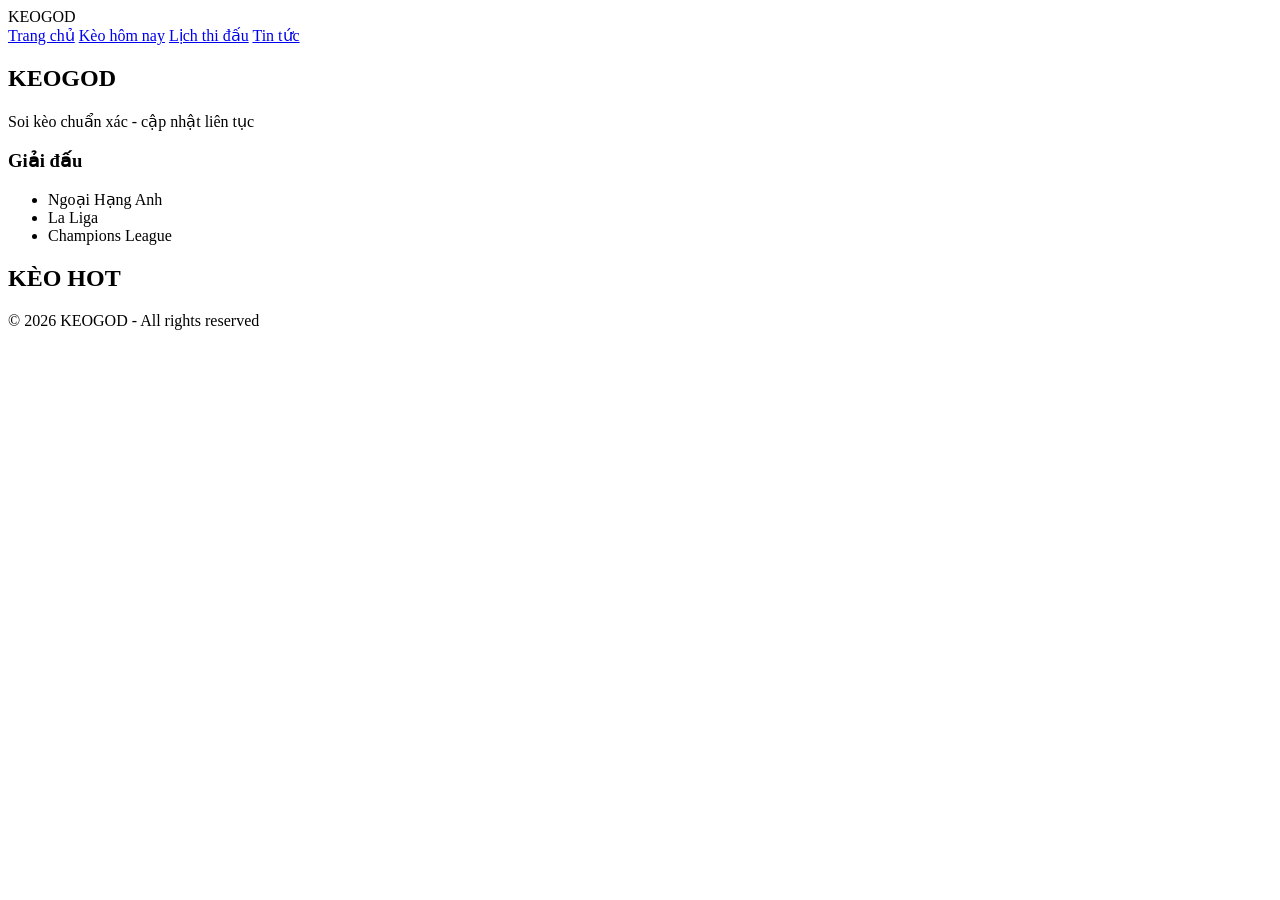
==== commit 9b69fd14: "Add initial HTML structure for KEOGOD website" ====
--- a/index.html
+++ b/index.html
@@ -1,1095 +1,70 @@
 <!DOCTYPE html>
-<!-- saved from url=(0049)https://hoangleduchuy44.wixsite.com/bng-thng-thua -->
-<html lang="vi" style=""><head><meta http-equiv="Content-Type" content="text/html; charset=UTF-8">
-  
-  
-  <meta name="viewport" content="width=device-width, initial-scale=1" id="wixDesktopViewport">
-  <meta http-equiv="X-UA-Compatible" content="IE=edge">
-  <meta name="generator" content="Wix.com Website Builder">
+<html lang="vi">
+<head>
+  <meta charset="UTF-8">
+  <title>KEOGOD - Soi kèo chuyên nghiệp</title>
 
-  <link rel="icon" sizes="192x192" href="https://www.wix.com/favicon.ico" type="image/x-icon">
-  <link rel="shortcut icon" href="https://www.wix.com/favicon.ico" type="image/x-icon">
-  <link rel="apple-touch-icon" href="https://www.wix.com/favicon.ico" type="image/x-icon">
+  <meta name="viewport" content="width=device-width, initial-scale=1.0">
 
-  <!-- Safari Pinned Tab Icon -->
-  <!-- <link rel="mask-icon" href="https://www.wix.com/favicon.ico"> -->
+  <!-- CSS -->
+  <link rel="stylesheet" href="css/reset.css">
+  <link rel="stylesheet" href="css/layout.css">
+  <link rel="stylesheet" href="css/components.css">
+</head>
 
-  <!-- Segmenter Polyfill -->
-  <script src="./Trang chủ _ Bng Thng Thua_files/bundle.tracing.es5.min.js.tải xuống" crossorigin="anonymous"></script><script>
-    if (!window.Intl || !window.Intl.Segmenter) {
-      (function() {
-        var script = document.createElement('script');
-        script.src = 'https://static.parastorage.com/unpkg/@formatjs/intl-segmenter@11.7.10/polyfill.iife.js';
-        document.head.appendChild(script);
-      })();
-    }
-  </script>
+<body>
 
-  <!-- Legacy Polyfills -->
-  <script nomodule="" src="./Trang chủ _ Bng Thng Thua_files/minified.js.tải xuống"></script>
-  <script nomodule="" src="./Trang chủ _ Bng Thng Thua_files/focus-within-polyfill.js.tải xuống"></script>
+<!-- HEADER -->
+<header class="header">
+  <div class="logo">KEOGOD</div>
 
-  <!-- Performance API Polyfills -->
-  <script>
-  (function () {
-    var noop = function noop() {};
-    if ("performance" in window === false) {
-      window.performance = {};
-    }
-    window.performance.mark = performance.mark || noop;
-    window.performance.measure = performance.measure || noop;
-    if ("now" in window.performance === false) {
-      var nowOffset = Date.now();
-      if (performance.timing && performance.timing.navigationStart) {
-        nowOffset = performance.timing.navigationStart;
-      }
-      window.performance.now = function now() {
-        return Date.now() - nowOffset;
-      };
-    }
-  })();
-  </script>
+  <nav class="nav">
+    <a href="#">Trang chủ</a>
+    <a href="#">Kèo hôm nay</a>
+    <a href="#">Lịch thi đấu</a>
+    <a href="#">Tin tức</a>
+  </nav>
+</header>
 
-  <!-- Essential Viewer Model -->
-  <script type="application/json" id="wix-essential-viewer-model">{"fleetConfig":{"fleetName":"thunderbolt-isolated-renderer","type":"GA","code":0},"mode":{"qa":false,"enableTestApi":false,"debug":false,"ssrIndicator":false,"ssrOnly":false,"siteAssetsFallback":"enable","versionIndicator":false},"componentsLibrariesTopology":[{"artifactId":"editor-elements","namespace":"wixui","url":"https:\/\/static.parastorage.com\/services\/editor-elements\/1.15066.0"},{"artifactId":"editor-elements","namespace":"dsgnsys","url":"https:\/\/static.parastorage.com\/services\/editor-elements\/1.15066.0"}],"siteFeaturesConfigs":{"sessionManager":{"isRunningInDifferentSiteContext":false}},"language":{"userLanguage":"vi"},"siteAssets":{"clientTopology":{"mediaRootUrl":"https:\/\/static.wixstatic.com","scriptsUrl":"static.parastorage.com","staticMediaUrl":"https:\/\/static.wixstatic.com\/media","moduleRepoUrl":"https:\/\/static.parastorage.com\/unpkg","fileRepoUrl":"https:\/\/static.parastorage.com\/services","viewerAppsUrl":"https:\/\/viewer-apps.parastorage.com","viewerAssetsUrl":"https:\/\/viewer-assets.parastorage.com","siteAssetsUrl":"https:\/\/siteassets.parastorage.com","pageJsonServerUrls":["https:\/\/pages.parastorage.com","https:\/\/staticorigin.wixstatic.com","https:\/\/fallback.wix.com\/wix-html-editor-pages-webapp\/page"],"pathOfTBModulesInFileRepoForFallback":"wix-thunderbolt\/dist\/"}},"siteFeatures":["accessibilityBrowserZoom","appMonitoring","assetsLoader","builderComponent","builderModuleLoader","businessLoggerService","businessLogger","captcha","clickHandlerRegistrar","commonConfig","componentsRegistry","consentPolicyService","consentPolicy","cyclicTabbingService","cyclicTabbing","domSelectors","domStore","environmentService","environmentWixCodeSdk","environment","fedopsLoggerService","headAppenderService","interactions","lightbox","linkUtilsService","locationWixCodeSdk","mpaNavigation","namedSignalsService","navigationManager","navigationPhases","ooi","pagesService","pages","panorama","provideComponentService","provideCssService","renderer","reporter","routerFetch","router","scrollRestoration","seoService","seoWixCodeSdk","seo","serviceRegistrar","sessionManager","siteMembersWixCodeSdk","siteMembers","siteScrollBlockerService","siteScrollBlocker","siteWixCodeSdk","speculationRules","ssrCache","stores","structureApi","styleUtilsService","thunderboltInitializer","tpaCommons","translations","urlService","usedPlatformApis","warmupData","windowMessageRegistrar","windowWixCodeSdk","wixCustomElementComponent","wixEmbedsApi","componentsLoader","componentsReact","platform"],"site":{"externalBaseUrl":"https:\/\/hoangleduchuy44.wixsite.com\/bng-thng-thua","isSEO":false},"media":{"staticMediaUrl":"https:\/\/static.wixstatic.com\/media","mediaRootUrl":"https:\/\/static.wixstatic.com\/","staticVideoUrl":"https:\/\/video.wixstatic.com\/"},"requestUrl":"https:\/\/hoangleduchuy44.wixsite.com\/bng-thng-thua","rollout":{"siteAssetsVersionsRollout":false,"isDACRollout":0,"isTBRollout":false},"commonConfig":{"brand":"wix","host":"VIEWER","bsi":"","consentPolicy":{},"consentPolicyHeader":{},"siteRevision":"14","renderingFlow":"NONE","language":"vi","locale":"vi-vn"},"interactionSampleRatio":0.01,"accessTokensUrl":"https:\/\/hoangleduchuy44.wixsite.com\/bng-thng-thua\/_api\/v1\/access-tokens","experiments":{"specs.thunderbolt.hardenFetchAndXHR":true,"specs.thunderbolt.securityExperiments":true,"specs.thunderbolt.browserCacheReload":true,"specs.thunderbolt.addIdAsClassName":true,"specs.thunderbolt.usePrerenderUntilScript":true}}</script>
-  <script>window.viewerModel = JSON.parse(document.getElementById('wix-essential-viewer-model').textContent)</script>
+<!-- HERO BANNER -->
+<section class="hero">
+  <div class="overlay">
+    <h1>KEOGOD</h1>
+    <p>Soi kèo chuẩn xác - cập nhật liên tục</p>
+  </div>
+</section>
 
-  <!-- Globals Definitions -->
-  <script>
-    (function () {
-      var now = Date.now()
-      var activationStart = 0
-      try {
-        var navEntry = performance.getEntriesByType('navigation')[0];
-        if (navEntry && navEntry.activationStart > 0) {
-          activationStart = navEntry.activationStart;
-        }
-      } catch (e) {}
-      window.initialTimestamps = {
-        initialTimestamp: now,
-        // initialRequestTimestamp approximates when the navigation started.
-        // activationStart is added to account for prerendered pages: the page may have been
-        // created well before the user actually navigated, and activationStart marks when
-        // the prerendered page was activated (made visible). Adding it shifts timeOrigin
-        // forward to reflect the real navigation time. For non-prerendered pages activationStart is 0.
-        initialRequestTimestamp: Math.round(performance.timeOrigin ? performance.timeOrigin + activationStart : now - performance.now() + activationStart)
-      }
+<!-- MAIN -->
+<main class="main">
 
-      window.thunderboltTag = "libs-releases-GA-local"
-      window.thunderboltVersion = "1.17196.0"
-    })();
-  </script>
+  <!-- SIDEBAR -->
+  <aside class="sidebar">
+    <h3>Giải đấu</h3>
+    <ul>
+      <li>Ngoại Hạng Anh</li>
+      <li>La Liga</li>
+      <li>Champions League</li>
+    </ul>
+  </aside>
 
-  <script>
-    window.commonConfig = viewerModel.commonConfig
-  </script>
+  <!-- CONTENT -->
+  <section class="content">
 
-  
-  <!-- BEGIN handleAccessTokens bundle -->
+    <h2>KÈO HOT</h2>
 
-  <script data-url="https://static.parastorage.com/services/wix-thunderbolt/dist/handleAccessTokens.inline.dc220a1a.bundle.min.js">(()=>{"use strict";let e,t,r,o;var n={},i={};function l(e){var t=i[e];if(void 0!==t)return t.exports;var r=i[e]={exports:{}};return n[e](r,r.exports,l),r.exports}function a(e){let{context:t,property:r,value:o,enumerable:n=!0}=e,i=e.get,l=e.set;if(!r||void 0===o&&!i&&!l)return Error("property and value are required");let a=t||globalThis,s=a?.[r],u={};if(void 0!==o)u.value=o;else{if(i){let e=c(i);e&&(u.get=e)}if(l){let e=c(l);e&&(u.set=e)}}let p={...u,enumerable:n||!1,configurable:!1};void 0!==o&&(p.writable=!1);try{Object.defineProperty(a,r,p)}catch(e){return e instanceof TypeError?s:e}return s}function c(e,t){return"function"==typeof e?e:e?.async===!0&&"function"==typeof e.func?t?async function(t){return e.func(t)}:async function(){return e.func()}:"function"==typeof e?.func?e.func:void 0}l.rv=()=>"1.6.6",l.ruid="bundler=rspack@1.6.6";try{a({property:"strictDefine",value:a})}catch{}try{a({property:"defineStrictObject",value:function e(t){let{context:r,property:o,propertiesToExclude:n=[],skipPrototype:i=!1,hardenPrototypePropertiesToExclude:l=[]}=t;if(!o)return Error("property is required");let c=(r||globalThis)[o],p={},f=u(r,o);c&&("object"==typeof c||"function"==typeof c)&&Reflect.ownKeys(c).forEach(e=>{if(!n.includes(e)&&!s.includes(e)){let t=u(c,e);if(t&&(t.writable||t.configurable)){let{value:r,get:o,set:n,enumerable:i=!1}=t,l={};void 0!==r?l.value=r:o?l.get=o:n&&(l.set=n);try{let t=a({context:c,property:e,...l,enumerable:i});p[e]=t}catch(r){if(r instanceof TypeError)try{p[e]=t.value||t.get||t.set}catch{}else throw r}}}});let d={originalObject:c,originalProperties:p};if(!i&&c?.prototype!==void 0){let t=e({context:c,property:"prototype",propertiesToExclude:l,skipPrototype:!0});t instanceof Error||(d.originalPrototype=t?.originalObject,d.originalPrototypeProperties=t?.originalProperties)}return a({context:r,property:o,value:c,enumerable:f?.enumerable}),d}})}catch{}try{a({property:"defineStrictMethod",value:function(e,t){let r=(t||globalThis)[e],o=u(t||globalThis,e);return r&&o&&(o.writable||o.configurable)?(Object.freeze(r),a({context:globalThis,property:e,value:r})):r}})}catch{}var s=["toString","toLocaleString","valueOf","constructor","prototype"];function u(e,t){if(!(!e||!t))try{return Reflect.getOwnPropertyDescriptor(e,t)}catch{return}}function p(e){if("string"!=typeof e)return e;try{return decodeURIComponent(e).toLowerCase().trim()}catch{return e.toLowerCase().trim()}}function f(e,t){let r="";if("string"==typeof e)r=e.split("=")[0]?.trim()||"";else{if(!e||"string"!=typeof e.name)return!1;r=e.name}return t.has(p(r)||"")}function d(e,t){return("string"==typeof e?e.split(";").map(e=>e.trim()).filter(e=>e.length>0):e||[]).filter(e=>!f(e,t))}var y=null;function g(){return null===y&&(y=typeof Document>"u"?void 0:Object.getOwnPropertyDescriptor(Document.prototype,"cookie")),y}let b=(e,t)=>{try{let r=t?t.get.call(document):document.cookie;return r.split(";").map(e=>e.trim()).filter(t=>t?.startsWith(e))[0]?.split("=")[1]}catch(e){return""}},h=(e="",t="",r="/")=>`${e}=; ${t?`domain=${t};`:""} max-age=0; path=${r}; expires=Thu, 01 Jan 1970 00:00:01 GMT`;function m(e,t){try{return sessionStorage[e]("reload",t||"")}catch(e){console.error("ATS: Error calling sessionStorage:",e)}}let v="client-session-bind",w="sec-fetch-unsupported",{experiments:T}=window.viewerModel,{cookie:S}=(e=new Set([v,"client-binding",w,"svSession","smSession","server-session-bind","wixSession2","wixSession3"].map(e=>e.toLowerCase())),a({context:document,property:"cookie",set:{func:t=>{var r,o;let n,i;return r=document,o=void 0,n=g(),i=p(t.split(";")[0]||"")||"",void([...e].every(e=>!i.startsWith(e.toLowerCase()))&&n?.set?n.set.call(r,t):o&&console.warn(o))}},get:{func:()=>(function(e,t){let r=g();if(!r?.get)throw Error("Cookie descriptor or getter not available");return d(r.get.call(e),t).join("; ")})(document,e)},enumerable:!0}),{cookieStore:function(e,t){if(!globalThis?.cookieStore)return;let r=globalThis.cookieStore.get.bind(globalThis.cookieStore),o=globalThis.cookieStore.getAll.bind(globalThis.cookieStore),n=globalThis.cookieStore.set.bind(globalThis.cookieStore),i=globalThis.cookieStore.delete.bind(globalThis.cookieStore);return a({context:globalThis.CookieStore.prototype,property:"get",value:async function(t){return f(("string"==typeof t?t:t.name)||"",e)?null:r.call(this,t)},enumerable:!0}),a({context:globalThis.CookieStore.prototype,property:"getAll",value:async function(){let t=await o.apply(this,Array.from(arguments));return d(t,e)},enumerable:!0}),a({context:globalThis.CookieStore.prototype,property:"set",value:async function(){let r=Array.from(arguments);if(!f(1===r.length?r[0].name:r[0],e))return n.apply(this,r);t&&console.warn(t)},enumerable:!0}),a({context:globalThis.CookieStore.prototype,property:"delete",value:async function(){let t=Array.from(arguments);if(!f(1===t.length?t[0].name:t[0],e))return i.apply(this,t)},enumerable:!0}),a({context:globalThis.cookieStore,property:"prototype",value:globalThis.CookieStore.prototype,enumerable:!1}),a({context:globalThis,property:"cookieStore",value:globalThis.cookieStore,enumerable:!0}),{get:r,getAll:o,set:n,delete:i}}(e,void 0),cookie:g()}),k="tbReady",x="security_overrideGlobals",{experiments:E,siteFeaturesConfigs:P,accessTokensUrl:C}=window.viewerModel,D={},M=(t=b(v,S),T["specs.thunderbolt.browserCacheReload"]&&(b(w,S)||t?m("removeItem"):function(){if("undefined"!=typeof window){let e=performance.getEntriesByType("navigation")[0];return"back_forward"===(e?.type||"")}return!1}()&&function(){let{counter:e}=function(){let e=m("getItem");if(e){let[t,r]=e.split("-"),o=r?parseInt(r,10):0;if(o>=3){let e=t?Number(t):0;if(Date.now()-e>6e4)return{counter:0}}return{counter:o}}return{counter:0}}();e<3?(function(e=1){m("setItem",`${Date.now()}-${e}`)}(e+1),window.location.reload()):console.error("ATS: Max reload attempts reached")}()),r=h(v),o=h(v,location.hostname),S.set.call(document,r),S.set.call(document,o),t);M&&(D["client-binding"]=M);let O=fetch;addEventListener(k,function e(t){let{logger:r}=t.detail;try{window.tb.init({fetch:O,fetchHeaders:D})}catch(t){let e=Error("TB003");r.meter(`${x}_${e.message}`,{paramsOverrides:{errorType:x,eventString:e.message}}),window?.viewerModel?.mode.debug&&console.error(t)}finally{removeEventListener(k,e)}}),E["specs.thunderbolt.hardenFetchAndXHR"]||(window.fetchDynamicModel=()=>P.sessionManager.isRunningInDifferentSiteContext?Promise.resolve({}):fetch(C,{credentials:"same-origin",headers:D}).then(function(e){if(!e.ok)throw Error(`[${e.status}]${e.statusText}`);return e.json()}),window.dynamicModelPromise=window.fetchDynamicModel())})();
-//# sourceMappingURL=handleAccessTokens.inline.dc220a1a.bundle.min.js.map</script>
+    <div id="match-list"></div>
 
-<!-- END handleAccessTokens bundle -->
+  </section>
 
-<!-- BEGIN overrideGlobals bundle -->
+</main>
 
-<script data-url="https://static.parastorage.com/services/wix-thunderbolt/dist/overrideGlobals.inline.306e90d8.bundle.min.js">(()=>{"use strict";var e={},t={};function r(o){var n=t[o];if(void 0!==n)return n.exports;var i=t[o]={exports:{}};return e[o](i,i.exports,r),i.exports}function o(e){let{context:t,property:r,value:o,enumerable:i=!0}=e,c=e.get,a=e.set;if(!r||void 0===o&&!c&&!a)return Error("property and value are required");let l=t||globalThis,s=l?.[r],u={};if(void 0!==o)u.value=o;else{if(c){let e=n(c);e&&(u.get=e)}if(a){let e=n(a);e&&(u.set=e)}}let p={...u,enumerable:i||!1,configurable:!1};void 0!==o&&(p.writable=!1);try{Object.defineProperty(l,r,p)}catch(e){return e instanceof TypeError?s:e}return s}function n(e,t){return"function"==typeof e?e:e?.async===!0&&"function"==typeof e.func?t?async function(t){return e.func(t)}:async function(){return e.func()}:"function"==typeof e?.func?e.func:void 0}r.rv=()=>"1.6.6",r.ruid="bundler=rspack@1.6.6";try{o({property:"strictDefine",value:o})}catch{}try{o({property:"defineStrictObject",value:c})}catch{}try{o({property:"defineStrictMethod",value:a})}catch{}var i=["toString","toLocaleString","valueOf","constructor","prototype"];function c(e){let{context:t,property:r,propertiesToExclude:n=[],skipPrototype:a=!1,hardenPrototypePropertiesToExclude:s=[]}=e;if(!r)return Error("property is required");let u=(t||globalThis)[r],p={},f=l(t,r);u&&("object"==typeof u||"function"==typeof u)&&Reflect.ownKeys(u).forEach(e=>{if(!n.includes(e)&&!i.includes(e)){let t=l(u,e);if(t&&(t.writable||t.configurable)){let{value:r,get:n,set:i,enumerable:c=!1}=t,a={};void 0!==r?a.value=r:n?a.get=n:i&&(a.set=i);try{let t=o({context:u,property:e,...a,enumerable:c});p[e]=t}catch(r){if(r instanceof TypeError)try{p[e]=t.value||t.get||t.set}catch{}else throw r}}}});let d={originalObject:u,originalProperties:p};if(!a&&u?.prototype!==void 0){let e=c({context:u,property:"prototype",propertiesToExclude:s,skipPrototype:!0});e instanceof Error||(d.originalPrototype=e?.originalObject,d.originalPrototypeProperties=e?.originalProperties)}return o({context:t,property:r,value:u,enumerable:f?.enumerable}),d}function a(e,t){let r=(t||globalThis)[e],n=l(t||globalThis,e);return r&&n&&(n.writable||n.configurable)?(Object.freeze(r),o({context:globalThis,property:e,value:r})):r}function l(e,t){if(!(!e||!t))try{return Reflect.getOwnPropertyDescriptor(e,t)}catch{return}}function s(e){if("string"!=typeof e)return e;try{return decodeURIComponent(e).toLowerCase().trim()}catch{return e.toLowerCase().trim()}}function u(e,t){return e instanceof Headers?e.forEach((r,o)=>{p(o,t)||e.delete(o)}):Object.keys(e).forEach(r=>{p(r,t)||delete e[r]}),e}function p(e,t){return!t.has(s(e)||"")}function f(e,t){let r=!0,o=s(function(e){let t,r;if(globalThis.Request&&e instanceof Request)t=e.url;else if("function"==typeof e?.toString)t=e.toString();else throw Error("Unsupported type for url");try{return new URL(t).pathname}catch{return(r=t.replace(/#.+/gi,"").split("?").shift()).startsWith("/")?r:`/${r}`}}(e));return o&&t.some(e=>o.includes(e))&&(r=!1),r}performance.mark("overrideGlobals started");let{experiments:d}=window.viewerModel,y=d["specs.thunderbolt.securityExperiments"];try{let e,t,r,n,i,l=globalThis.open,h=document.open;function b(e,t,r){var o;let n="string"!=typeof e,i=l.call(window,e,t,r);return n||e&&((o=e).startsWith("//")&&/(?:[a-z0-9](?:[a-z0-9-]{0,61}[a-z0-9])?\.)+[a-z0-9][a-z0-9-]{0,61}[a-z0-9]/g.test(`${location.protocol}:${o}`)&&(o=`${location.protocol}${o}`),!o.startsWith("http")||new URL(o).hostname===location.hostname)?{}:i}o({property:"open",value:b,context:globalThis,enumerable:!0}),o({property:"open",value:function(e,t,r){return e?b(e,t,r):h.call(document,e||"",t||"",r||"")},context:document,enumerable:!0}),y&&(e=document.createElement,t=Element.prototype.setAttribute,r=Element.prototype.setAttributeNS,o({property:"createElement",context:document,value:function(n,i){let c=e.call(document,n,i);return"iframe"===s(n)&&(o({property:"srcdoc",context:c,get:()=>"",set:()=>{console.warn("`srcdoc` is not allowed in iframe elements.")}}),c.setAttribute=function(e,r){"srcdoc"===e.toLowerCase()?console.warn("`srcdoc` attribute is not allowed to be set."):t.call(c,e,r)},c.setAttributeNS=function(e,t,o){"srcdoc"===t.toLowerCase()?console.warn("`srcdoc` attribute is not allowed to be set."):r.call(c,e,t,o)}),c},enumerable:!0})),d["specs.thunderbolt.hardenFetchAndXHR"]&&y&&function(e,t,r){let n=fetch,i=XMLHttpRequest,c=new Set(t);function a(){let t=new i,o=t.open,n=t.setRequestHeader;return t.open=function(){let n=Array.from(arguments),i=n[1];if(n.length<2||f(i,e))return o.apply(t,n);throw Error(r||`Request not allowed for path ${i}`)},t.setRequestHeader=function(e,r){p(decodeURIComponent(e),c)&&n.call(t,e,r)},t}o({property:"fetch",value:function(){var t;let o=(t=arguments,globalThis.Request&&t[0]instanceof Request&&t[0]?.headers?u(t[0].headers,c):t[1]?.headers&&u(t[1].headers,c),t);return f(arguments[0],e)?n.apply(globalThis,Array.from(o)):new Promise((e,t)=>{let o=Error(r||`Request not allowed for path ${arguments[0]}`);t(o)})},enumerable:!0}),o({property:"XMLHttpRequest",value:a,enumerable:!0}),Object.keys(i).forEach(e=>{a[e]=i[e]})}(["/_api/v1/access-tokens","/_api/v2/dynamicmodel","/_api/one-app-session-web/v3/businesses"],["client-binding"]),function(){if(navigator&&"serviceWorker"in navigator)navigator.serviceWorker.register,o({context:navigator.serviceWorker,property:"register",value:function(){console.log("Service worker registration is not allowed")},enumerable:!0})}(),n=[],i=(i=[]).concat(["TextEncoder","TextDecoder"]),y&&(i=i.concat(["XMLHttpRequestEventTarget","EventTarget"])),i=i.concat(["URL","JSON"]),y&&(n=n.concat(["addEventListener","removeEventListener"])),n=n.concat(["encodeURI","encodeURIComponent","decodeURI","decodeURIComponent"]),i=i.concat(["String","Number"]),y&&i.push("Object"),i=i.concat(["Reflect"]),n.forEach(e=>{a(e),["addEventListener","removeEventListener"].includes(e)&&a(e,document)}),i.forEach(e=>{c({property:e})}),y&&function(){return e("setTimeout",0,globalThis),e("setInterval",0,globalThis);function e(e,t,r){let n=r||globalThis,i=n[e];if(!i||"function"!=typeof i)throw Error(`Function ${e} not found or is not a function`);o({property:e,value:function(){let r=Array.from(arguments);if("string"!=typeof r[t])return i.apply(n,r);console.warn(`Calling ${e} with a String Argument at index ${t} is not allowed`)},context:r,enumerable:!0})}}()}catch(t){window?.viewerModel?.mode.debug&&console.error(t);let e=Error("TB006");window.fedops?.reportError(e,"security_overrideGlobals"),window.Sentry?window.Sentry.captureException(e):globalThis.defineStrictProperty("sentryBuffer",[e],window,!1)}performance.mark("overrideGlobals ended")})();
-//# sourceMappingURL=overrideGlobals.inline.306e90d8.bundle.min.js.map</script>
+<!-- FOOTER -->
+<footer class="footer">
+  <p>© 2026 KEOGOD - All rights reserved</p>
+</footer>
 
-<!-- END overrideGlobals bundle -->
+<script src="js/countdown.js"></script>
+<script src="js/app.js"></script>
 
-  
-
-  
-  <script>
-    window.commonConfig = viewerModel.commonConfig
-
-	
-  </script>
-
-  <!-- Initial CSS -->
-  <style data-url="https://static.parastorage.com/services/wix-thunderbolt/dist/main.ad32ab84.min.css">@keyframes slide-horizontal-new{0%{transform:translate(100%)}}@keyframes slide-horizontal-old{80%{opacity:1}to{opacity:0;transform:translate(-100%)}}@keyframes slide-vertical-new{0%{transform:translateY(-100%)}}@keyframes slide-vertical-old{80%{opacity:1}to{opacity:0;transform:translateY(100%)}}@keyframes out-in-new{0%{opacity:0}}@keyframes out-in-old{to{opacity:0}}:root:active-view-transition{view-transition-name:none}:root:active-view-transition::view-transition-group(*){animation:none}:root:active-view-transition::view-transition-old(*){animation:none}:root:active-view-transition::view-transition-new(*){animation:none}::view-transition{pointer-events:none}:root:active-view-transition #SITE_HEADER{view-transition-name:header-group}:root:active-view-transition #WIX_ADS{view-transition-name:wix-ads-group}:root:active-view-transition #SITE_FOOTER{view-transition-name:footer-group}:root:active-view-transition #BACKGROUND_GROUP_TRANSITION_GROUP>div{view-transition-name:background-group}:root:active-view-transition::view-transition-group(page-group){pointer-events:all;cursor:wait;animation:revert;animation-duration:.6s}:root:active-view-transition::view-transition-old(page-group){pointer-events:all;cursor:wait;animation:revert;animation-duration:.6s}:root:active-view-transition::view-transition-new(page-group){pointer-events:all;cursor:wait;animation:revert;animation-duration:.6s}:root:active-view-transition-type(SlideHorizontal)::view-transition-old(page-group){mix-blend-mode:normal;animation:.6s cubic-bezier(.83,0,.17,1) forwards slide-horizontal-old}:root:active-view-transition-type(SlideHorizontal)::view-transition-new(page-group){mix-blend-mode:normal;animation:.6s cubic-bezier(.83,0,.17,1) backwards slide-horizontal-new}:root:active-view-transition-type(SlideVertical)::view-transition-old(page-group){mix-blend-mode:normal;animation:.6s cubic-bezier(.83,0,.17,1) forwards slide-vertical-old}:root:active-view-transition-type(SlideVertical)::view-transition-new(page-group){mix-blend-mode:normal;animation:.6s cubic-bezier(.83,0,.17,1) backwards slide-vertical-new}:root:active-view-transition-type(OutIn)::view-transition-old(page-group){animation:.35s cubic-bezier(.22,1,.36,1) forwards out-in-old}:root:active-view-transition-type(OutIn)::view-transition-new(page-group){animation:.35s cubic-bezier(.64,0,.78,0) .35s backwards out-in-new}@media (prefers-reduced-motion:reduce){::view-transition-group(*){animation:none!important}::view-transition-old(*){animation:none!important}::view-transition-new(*){animation:none!important}}html,body{vertical-align:baseline;background:0 0;border:0;outline:0;margin:0;padding:0}body{--scrollbar-width:0px;-webkit-text-size-adjust:100%;-moz-text-size-adjust:100%;-ms-text-size-adjust:100%;text-size-adjust:100%;font-family:Arial,Helvetica,sans-serif;font-size:10px}html,body{height:100%}body{overflow-x:auto;overflow-y:scroll}body:not(.responsive) #site-root{width:100%;min-width:var(--site-width)}body:not([data-js-loaded]) [data-hide-prejs]{visibility:hidden}interact-element{display:contents}#SITE_CONTAINER{position:relative}:root{--one-unit:1vw;--section-max-width:9999px;--spx-stopper-max:9999px;--spx-stopper-min:0px;--browser-zoom:1}@supports ((-webkit-appearance:none)) and (stroke-color:transparent){:root{--safari-sticky-fix:opacity;--experimental-safari-sticky-fix:translateZ(0)}}@supports (container-type:inline-size){:root{--one-unit:1cqw}}[id^=oldHoverBox-]{mix-blend-mode:plus-lighter;transition:opacity .5s,visibility .5s}[data-mesh-id$=inlineContent-gridContainer]:has(>[id^=oldHoverBox-]){isolation:isolate}
-/*# sourceMappingURL=main.ad32ab84.min.css.map*/</style>
-<style data-url="https://static.parastorage.com/services/wix-thunderbolt/dist/main.renderer.0e79bfca.min.css">div,span,applet,object,iframe,h1,h2,h3,h4,h5,h6,p,blockquote,pre,a,abbr,acronym,address,big,cite,code,del,dfn,em,font,img,ins,kbd,q,s,samp,small,strike,strong,sub,sup,tt,var,b,u,i,center,dl,dt,dd,ol,ul,li,fieldset,form,label,legend,table,caption,tbody,tfoot,thead,tr,th,td,nav,button,section,header,footer,title{vertical-align:baseline;background:0 0;border:0;outline:0;margin:0;padding:0}textarea,input,select{box-sizing:border-box;font-family:Helvetica,Arial,sans-serif}ol,ul{list-style:none}blockquote,q{quotes:none}ins{text-decoration:none}del{text-decoration:line-through}table{border-collapse:collapse;border-spacing:0}a{cursor:pointer;text-decoration:none}.testStyles{overflow-y:hidden}.reset-button{color:inherit;font:inherit;-webkit-appearance:none;-webkit-user-select:none;-moz-user-select:none;-ms-user-select:none;background:0 0;border:0;outline:0;padding:0;line-height:normal;overflow:visible}:focus{outline:none}body.device-mobile-optimized:not(.disable-site-overflow){overflow-x:hidden;overflow-y:scroll}body.device-mobile-optimized:not(.responsive) #SITE_CONTAINER{width:320px;margin-left:auto;margin-right:auto;position:relative;overflow-x:visible}body.device-mobile-optimized:not(.responsive):not(.blockSiteScrolling) #SITE_CONTAINER{margin-top:0}body.device-mobile-optimized>*{max-width:100%!important}body.device-mobile-optimized #site-root{overflow:hidden}@supports (overflow:clip){body.device-mobile-optimized #site-root{overflow:clip}}body.device-mobile-non-optimized #SITE_CONTAINER #site-root{overflow:clip}body.device-mobile-non-optimized.fullScreenMode{background-color:#5f6360}body.device-mobile-non-optimized.fullScreenMode #site-root,body.device-mobile-non-optimized.fullScreenMode #SITE_BACKGROUND,body.device-mobile-non-optimized.fullScreenMode #MOBILE_ACTIONS_MENU,body.fullScreenMode #WIX_ADS{visibility:hidden}body.fullScreenMode{overflow:hidden!important}body.fullScreenMode.device-mobile-optimized #TINY_MENU{opacity:0;pointer-events:none}body.fullScreenMode-scrollable.device-mobile-optimized{overflow-x:hidden!important;overflow-y:auto!important}body.fullScreenMode-scrollable.device-mobile-optimized #site-root,body.fullScreenMode-scrollable.device-mobile-optimized #masterPage{overflow:hidden!important}body.fullScreenMode-scrollable.device-mobile-optimized #masterPage,body.fullScreenMode-scrollable.device-mobile-optimized #SITE_BACKGROUND{height:auto!important}body.fullScreenMode-scrollable.device-mobile-optimized #masterPage.mesh-layout{height:0!important}body.blockSiteScrolling,body.siteScrollingBlocked{width:100%;position:fixed}body.siteScrollingBlockedIOSFix{overflow:hidden!important}body.blockSiteScrolling #SITE_CONTAINER{margin-top:calc(var(--blocked-site-scroll-margin-top)*-1)}#site-root{top:var(--wix-ads-height);min-height:100%;margin:0 auto;position:relative}#site-root img:not([src]){visibility:hidden}#site-root svg img:not([src]){visibility:visible}.auto-generated-link{color:inherit}#SCROLL_TO_TOP,#SCROLL_TO_BOTTOM{height:0}.has-click-trigger{cursor:pointer}.fullScreenOverlay{z-index:1005;justify-content:center;display:flex;position:fixed;top:-60px;bottom:0;left:0;right:0;overflow-y:hidden}.fullScreenOverlay>.fullScreenOverlayContent{margin:0 auto;position:absolute;top:60px;bottom:0;left:0;right:0;overflow:hidden;transform:translateZ(0)}[data-mesh-id$=inlineContent],[data-mesh-id$=centeredContent],[data-mesh-id$=form]{pointer-events:none;position:relative}[data-mesh-id$=-gridWrapper],[data-mesh-id$=-rotated-wrapper]{pointer-events:none}[data-mesh-id$=-gridContainer]>*,[data-mesh-id$=-rotated-wrapper]>*,[data-mesh-id$=inlineContent]>:not([data-mesh-id$=-gridContainer]){pointer-events:auto}.device-mobile-optimized #masterPage.mesh-layout #SOSP_CONTAINER_CUSTOM_ID{-ms-grid-row:2;grid-area:2/1/3/2;position:relative}#masterPage.mesh-layout{display:-ms-grid;-ms-grid-rows:max-content max-content min-content max-content;-ms-grid-columns:100%;grid-template-rows:max-content max-content min-content max-content;grid-template-columns:100%;justify-content:stretch;align-items:start;display:grid}#masterPage.mesh-layout #SITE_HEADER_WRAPPER,#masterPage.mesh-layout #SITE_HEADER-placeholder,#masterPage.mesh-layout #SOSP_CONTAINER_CUSTOM_ID[data-state~=mobileView],#masterPage.mesh-layout #PAGES_CONTAINER,#masterPage.mesh-layout #soapBeforePagesContainer,#masterPage.mesh-layout #soapAfterPagesContainer,#masterPage.mesh-layout #SITE_FOOTER_WRAPPER,#masterPage.mesh-layout #SITE_FOOTER-placeholder{-ms-grid-column:1;-ms-grid-row-align:start;-ms-grid-column-align:start}#masterPage.mesh-layout #SITE_HEADER_WRAPPER,#masterPage.mesh-layout #SITE_HEADER-placeholder{-ms-grid-row:1;grid-area:1/1/2/2}#masterPage.mesh-layout #PAGES_CONTAINER,#masterPage.mesh-layout #soapBeforePagesContainer,#masterPage.mesh-layout #soapAfterPagesContainer{-ms-grid-row:3;grid-area:3/1/4/2}#masterPage.mesh-layout #soapBeforePagesContainer,#masterPage.mesh-layout #soapAfterPagesContainer{width:100%}#masterPage.mesh-layout #PAGES_CONTAINER{align-self:stretch}#masterPage.mesh-layout main#PAGES_CONTAINER{display:block}#masterPage.mesh-layout #SITE_FOOTER_WRAPPER,#masterPage.mesh-layout #SITE_FOOTER-placeholder{-ms-grid-row:4;grid-area:4/1/5/2}#masterPage.mesh-layout [data-mesh-id=PAGES_CONTAINERcenteredContent],#masterPage.mesh-layout [data-mesh-id=PAGES_CONTAINERinlineContent],#masterPage.mesh-layout #SITE_PAGES{height:100%}#masterPage.mesh-layout.desktop>*{width:100%}#masterPage.mesh-layout #SITE_PAGES,#masterPage.mesh-layout #SITE_HEADER_WRAPPER,#masterPage.mesh-layout #SITE_FOOTER_WRAPPER,#masterPage.mesh-layout #PAGES_CONTAINER,#masterPage.mesh-layout #masterPageinlineContent,#masterPage.mesh-layout #SITE_FOOTER,#masterPage.mesh-layout #SITE_HEADER{position:relative}#masterPage.mesh-layout #SITE_HEADER{grid-area:1/1/2/2}#masterPage.mesh-layout #SITE_FOOTER{grid-area:4/1/5/2}#masterPage.mesh-layout.overflow-x-clip #SITE_HEADER,#masterPage.mesh-layout.overflow-x-clip #SITE_FOOTER{overflow-x:clip}[data-z-counter]{z-index:0}[data-z-counter="0"]{z-index:auto}.wixSiteProperties{-webkit-font-smoothing:antialiased;-moz-osx-font-smoothing:grayscale}:root{--wst-button-color-fill-primary:rgb(var(--color_48));--wst-button-color-border-primary:rgb(var(--color_49));--wst-button-color-text-primary:rgb(var(--color_50));--wst-button-color-fill-primary-hover:rgb(var(--color_51));--wst-button-color-border-primary-hover:rgb(var(--color_52));--wst-button-color-text-primary-hover:rgb(var(--color_53));--wst-button-color-fill-primary-disabled:rgb(var(--color_54));--wst-button-color-border-primary-disabled:rgb(var(--color_55));--wst-button-color-text-primary-disabled:rgb(var(--color_56));--wst-button-color-fill-secondary:rgb(var(--color_57));--wst-button-color-border-secondary:rgb(var(--color_58));--wst-button-color-text-secondary:rgb(var(--color_59));--wst-button-color-fill-secondary-hover:rgb(var(--color_60));--wst-button-color-border-secondary-hover:rgb(var(--color_61));--wst-button-color-text-secondary-hover:rgb(var(--color_62));--wst-button-color-fill-secondary-disabled:rgb(var(--color_63));--wst-button-color-border-secondary-disabled:rgb(var(--color_64));--wst-button-color-text-secondary-disabled:rgb(var(--color_65));--wst-color-fill-base-1:rgb(var(--color_36));--wst-color-fill-base-2:rgb(var(--color_37));--wst-color-fill-base-shade-1:rgb(var(--color_38));--wst-color-fill-base-shade-2:rgb(var(--color_39));--wst-color-fill-base-shade-3:rgb(var(--color_40));--wst-color-fill-accent-1:rgb(var(--color_41));--wst-color-fill-accent-2:rgb(var(--color_42));--wst-color-fill-accent-3:rgb(var(--color_43));--wst-color-fill-accent-4:rgb(var(--color_44));--wst-color-fill-background-primary:rgb(var(--color_11));--wst-color-fill-background-secondary:rgb(var(--color_12));--wst-color-text-primary:rgb(var(--color_15));--wst-color-text-secondary:rgb(var(--color_14));--wst-color-action:rgb(var(--color_18));--wst-color-disabled:rgb(var(--color_39));--wst-color-title:rgb(var(--color_45));--wst-color-subtitle:rgb(var(--color_46));--wst-color-line:rgb(var(--color_47));--wst-font-style-h2:var(--font_2);--wst-font-style-h3:var(--font_3);--wst-font-style-h4:var(--font_4);--wst-font-style-h5:var(--font_5);--wst-font-style-h6:var(--font_6);--wst-font-style-body-large:var(--font_7);--wst-font-style-body-medium:var(--font_8);--wst-font-style-body-small:var(--font_9);--wst-font-style-body-x-small:var(--font_10);--wst-color-custom-1:rgb(var(--color_13));--wst-color-custom-2:rgb(var(--color_16));--wst-color-custom-3:rgb(var(--color_17));--wst-color-custom-4:rgb(var(--color_19));--wst-color-custom-5:rgb(var(--color_20));--wst-color-custom-6:rgb(var(--color_21));--wst-color-custom-7:rgb(var(--color_22));--wst-color-custom-8:rgb(var(--color_23));--wst-color-custom-9:rgb(var(--color_24));--wst-color-custom-10:rgb(var(--color_25));--wst-color-custom-11:rgb(var(--color_26));--wst-color-custom-12:rgb(var(--color_27));--wst-color-custom-13:rgb(var(--color_28));--wst-color-custom-14:rgb(var(--color_29));--wst-color-custom-15:rgb(var(--color_30));--wst-color-custom-16:rgb(var(--color_31));--wst-color-custom-17:rgb(var(--color_32));--wst-color-custom-18:rgb(var(--color_33));--wst-color-custom-19:rgb(var(--color_34));--wst-color-custom-20:rgb(var(--color_35))}.wix-presets-wrapper{display:contents}.builder-root{box-sizing:border-box}
-/*# sourceMappingURL=main.renderer.0e79bfca.min.css.map*/</style>
-
-  <meta name="format-detection" content="telephone=no">
-  <meta name="skype_toolbar" content="skype_toolbar_parser_compatible">
-  
-  
-
-  
-
-  
-      <!--pageHtmlEmbeds.head start-->
-      <script type="wix/htmlEmbeds" id="pageHtmlEmbeds.head start"></script>
-    
-      <script type="wix/htmlEmbeds" id="pageHtmlEmbeds.head end"></script>
-      <!--pageHtmlEmbeds.head end-->
-  
-
-  <!-- head performance data start -->
-  
-  <!-- head performance data end -->
-  
-
-    
-
-  <script id="wix-skip-played-animations-setup">
-    (function() {
-        var navEntry = performance.getEntriesByType('navigation')[0];
-        if (navEntry && navEntry.type === 'reload') {
-            return;
-        }
-        if ('PageRevealEvent' in window) {
-            window.__pageRevealPromise = new Promise(function(resolve) {
-                window.addEventListener('pagereveal', resolve, { once: true });
-            });
-        } else {
-            window.__pageRevealPromise = Promise.resolve();
-        }
-    })();
-  </script>
-
-<meta http-equiv="X-Wix-Meta-Site-Id" content="26a1d100-8ef6-45e4-9650-e3af902202df">
-<meta http-equiv="X-Wix-Application-Instance-Id" content="846f44a9-5e8e-444d-8103-ec6cae0fc520">
-
-    <meta http-equiv="X-Wix-Published-Version" content="14">
-
-
-
-    <meta http-equiv="etag" content="bug">
-
-<!-- render-head end -->
-
-<style data-href="https://static.parastorage.com/services/editor-elements-library/dist/thunderboltBuilder/rb_wixui.thunderboltBuilder[HeaderContainer_TransparentScreen].725d930d.min.css">.lvxhkV{bottom:0;left:0;position:absolute;right:0;top:0;width:100%}.QJjwEo{transform:translateY(-100%);transition:.2s ease-in}.kdBXfh{transition:.2s}.MP52zt{opacity:0;transition:.2s ease-in}.MP52zt.Bhu9m5{pointer-events:none}.LVP8Wf{opacity:1;transition:.2s}.VrZrC0{height:auto}.VrZrC0,.cKxVkc{position:relative;width:100%}:host(:not(.device-mobile-optimized)) .vlM3HR,body:not(.device-mobile-optimized) .vlM3HR{margin-left:calc((100% - var(--site-width))/2);width:var(--site-width)}.AT7o0U[data-focuscycled=active]{outline:1px solid transparent}.AT7o0U[data-focuscycled=active]:not(:focus-within){outline:2px solid transparent;transition:outline .01s ease}.AT7o0U .vlM3HR{bottom:0;left:0;position:absolute;right:0;top:0}</style>
-<style data-href="https://static.parastorage.com/services/editor-elements-library/dist/thunderboltBuilder/rb_wixui.thunderboltBuilder[FooterContainer_TransparentScreen].725d930d.min.css">.lvxhkV{bottom:0;left:0;position:absolute;right:0;top:0;width:100%}.QJjwEo{transform:translateY(-100%);transition:.2s ease-in}.kdBXfh{transition:.2s}.MP52zt{opacity:0;transition:.2s ease-in}.MP52zt.Bhu9m5{pointer-events:none}.LVP8Wf{opacity:1;transition:.2s}.VrZrC0{height:auto}.VrZrC0,.cKxVkc{position:relative;width:100%}:host(:not(.device-mobile-optimized)) .vlM3HR,body:not(.device-mobile-optimized) .vlM3HR{margin-left:calc((100% - var(--site-width))/2);width:var(--site-width)}.AT7o0U[data-focuscycled=active]{outline:1px solid transparent}.AT7o0U[data-focuscycled=active]:not(:focus-within){outline:2px solid transparent;transition:outline .01s ease}.AT7o0U .vlM3HR{bottom:0;left:0;position:absolute;right:0;top:0}</style>
-<style data-href="https://static.parastorage.com/services/editor-elements-library/dist/thunderboltBuilder/rb_wixui.thunderboltBuilder[PageGroup].e729ae5e.min.css">.sNF2R0{opacity:0}.hLoBV3{transition:opacity var(--transition-duration) cubic-bezier(.37,0,.63,1)}.Rdf41z,.hLoBV3{opacity:1}.ftlZWo{transition:opacity var(--transition-duration) cubic-bezier(.37,0,.63,1)}.ATGlOr,.ftlZWo{opacity:0}.KQSXD0{transition:opacity var(--transition-duration) cubic-bezier(.64,0,.78,0)}.KQSXD0,.pagQKE{opacity:1}._6zG5H{opacity:0;transition:opacity var(--transition-duration) cubic-bezier(.22,1,.36,1)}.BB49uC{transform:translateX(100%)}.j9xE1V{transition:transform var(--transition-duration) cubic-bezier(.87,0,.13,1)}.ICs7Rs,.j9xE1V{transform:translateX(0)}.DxijZJ{transition:transform var(--transition-duration) cubic-bezier(.87,0,.13,1)}.B5kjYq,.DxijZJ{transform:translateX(-100%)}.cJijIV{transition:transform var(--transition-duration) cubic-bezier(.87,0,.13,1)}.cJijIV,.hOxaWM{transform:translateX(0)}.T9p3fN{transform:translateX(100%);transition:transform var(--transition-duration) cubic-bezier(.87,0,.13,1)}.qDxYJm{transform:translateY(100%)}.aA9V0P{transition:transform var(--transition-duration) cubic-bezier(.87,0,.13,1)}.YPXPAS,.aA9V0P{transform:translateY(0)}.Xf2zsA{transition:transform var(--transition-duration) cubic-bezier(.87,0,.13,1)}.Xf2zsA,.y7Kt7s{transform:translateY(-100%)}.EeUgMu{transition:transform var(--transition-duration) cubic-bezier(.87,0,.13,1)}.EeUgMu,.fdHrtm{transform:translateY(0)}.WIFaG4{transform:translateY(100%);transition:transform var(--transition-duration) cubic-bezier(.87,0,.13,1)}body:not(.responsive) .JsJXaX{overflow-x:clip}:root:active-view-transition .JsJXaX{view-transition-name:page-group}.AnQkDU{display:grid;grid-template-columns:1fr;grid-template-rows:1fr;height:100%}.AnQkDU>div{align-self:stretch!important;grid-area:1/1/2/2;justify-self:stretch!important}</style>
-<style data-href="https://static.parastorage.com/services/editor-elements-library/dist/thunderboltBuilder/rb_wixui.thunderboltBuilder[BackgroundGroup].aeed5231.min.css">.sNF2R0{opacity:0}.hLoBV3{transition:opacity var(--transition-duration) cubic-bezier(.37,0,.63,1)}.Rdf41z,.hLoBV3{opacity:1}.ftlZWo{transition:opacity var(--transition-duration) cubic-bezier(.37,0,.63,1)}.ATGlOr,.ftlZWo{opacity:0}.KQSXD0{transition:opacity var(--transition-duration) cubic-bezier(.64,0,.78,0)}.KQSXD0,.pagQKE{opacity:1}._6zG5H{opacity:0;transition:opacity var(--transition-duration) cubic-bezier(.22,1,.36,1)}.BB49uC{transform:translateX(100%)}.j9xE1V{transition:transform var(--transition-duration) cubic-bezier(.87,0,.13,1)}.ICs7Rs,.j9xE1V{transform:translateX(0)}.DxijZJ{transition:transform var(--transition-duration) cubic-bezier(.87,0,.13,1)}.B5kjYq,.DxijZJ{transform:translateX(-100%)}.cJijIV{transition:transform var(--transition-duration) cubic-bezier(.87,0,.13,1)}.cJijIV,.hOxaWM{transform:translateX(0)}.T9p3fN{transform:translateX(100%);transition:transform var(--transition-duration) cubic-bezier(.87,0,.13,1)}.qDxYJm{transform:translateY(100%)}.aA9V0P{transition:transform var(--transition-duration) cubic-bezier(.87,0,.13,1)}.YPXPAS,.aA9V0P{transform:translateY(0)}.Xf2zsA{transition:transform var(--transition-duration) cubic-bezier(.87,0,.13,1)}.Xf2zsA,.y7Kt7s{transform:translateY(-100%)}.EeUgMu{transition:transform var(--transition-duration) cubic-bezier(.87,0,.13,1)}.EeUgMu,.fdHrtm{transform:translateY(0)}.WIFaG4{transform:translateY(100%);transition:transform var(--transition-duration) cubic-bezier(.87,0,.13,1)}</style>
-<style data-href="https://static.parastorage.com/services/editor-elements-library/dist/thunderboltBuilder/rb_wixui.thunderboltBuilder[FreemiumBannerOdeditor].13959514.min.css">.NI6sSq{--display:flex;background-color:#fff;box-shadow:0 2px 12px 0 rgba(164,168,192,.2);box-sizing:border-box;display:var(--display);justify-content:center;position:fixed;top:0;width:100%;z-index:var(--above-all-z-index)}.NI6sSq.BnG1oB{direction:rtl}.NI6sSq.DV9Swr{direction:ltr}.NI6sSq.rWdkbJ{background-color:red;border:none}.NI6sSq>.IoI91y{align-items:center;display:flex;justify-content:center;width:100%}.NI6sSq>.IoI91y>.ynPdjt{align-items:center;color:#000;display:flex;flex-shrink:0}.NI6sSq>.IoI91y:hover>.ynPdjt{color:#333850}.zyONZ6{--color:#000;background-color:#fff;-moz-column-gap:4px;column-gap:4px;font-family:Wix Madefor Text,Madefor,sans-serif;font-size:14px;font-weight:400;left:0;letter-spacing:0;line-height:18px;padding-block-end:8px;padding-block-start:8px;position:absolute;text-align:center;top:0;width:100%}.zyONZ6:hover{--color:#00e}.w28ffY{background-color:#fff;height:34px;position:fixed;top:0;z-index:var(--above-all-z-index)}.QRZUSe{color:var(--color)!important;-moz-column-gap:4px;column-gap:4px}.KNyq2R{padding-block-start:3px}</style>
-<style data-href="https://static.parastorage.com/services/editor-elements-library/dist/thunderboltBuilder/rb_wixui.thunderboltBuilder[Anchor].1068dfbb.min.css">.Vd6aQZ{overflow:hidden;padding:0;pointer-events:none;white-space:nowrap}.mHZSwn{display:none}</style>
-<style data-href="https://static.parastorage.com/services/editor-elements-library/dist/thunderboltBuilder/rb_wixui.thunderboltBuilder[SkipToContentButton].39deac6a.min.css">.LHrbPP{background:#fff;border-radius:24px;color:#116dff;cursor:pointer;font-family:Helvetica,Arial,メイリオ,meiryo,ヒラギノ角ゴ pro w3,hiragino kaku gothic pro,sans-serif;font-size:14px;height:0;left:50%;margin-left:-94px;opacity:0;padding:0 24px 0 24px;pointer-events:none;position:absolute;top:60px;width:0;z-index:9999}.LHrbPP:focus{border:2px solid;height:40px;opacity:1;pointer-events:auto;width:auto}</style>
-<style data-href="https://static.parastorage.com/services/editor-elements-library/dist/thunderboltBuilder/rb_wixui.thunderboltBuilder[Page_ResponsivePageWithColorBG].519ecd82.min.css">.P0dCOY .PJ4KCX{background-color:rgba(var(--bg,var(--color_11,color_11)),var(--alpha-bg,1));bottom:0;left:0;overflow:hidden;position:absolute;right:0;top:0}</style>
-<style data-href="https://static.parastorage.com/services/editor-elements-library/dist/thunderboltBuilder/rb_wixui.thunderboltBuilder[RefComponent].d977fc56.min.css">.S6Dcte{pointer-events:var(--ref-container-pointer-events)!important}.S6Dcte>*{pointer-events:auto}</style>
-<style data-href="https://static.parastorage.com/services/editor-elements-library/dist/thunderboltBuilder/rb_wixui.thunderboltBuilder[Section].7ccbe808.min.css">.MW5IWV.N3eg0s{clip:rect(0,auto,auto,0)}.MW5IWV .Kv1aVt{height:100%;position:absolute;top:0;width:100%}.MW5IWV .dLPlxY{height:var(--fill-layer-image-height,100%);opacity:var(--fill-layer-image-opacity)}.MW5IWV .dLPlxY img{height:100%;width:100%}@supports(-webkit-hyphens:none){.MW5IWV.N3eg0s{clip:auto;-webkit-clip-path:inset(0)}}.VgO9Yg{height:100%}.K_YxMd,.yK6aSC{opacity:var(--fill-layer-video-opacity)}.NGjcJN{bottom:var(--media-padding-bottom);height:var(--media-padding-height);position:absolute;top:var(--media-padding-top);width:100%}.mNGsUM{transform:scale(var(--scale,1));transition:var(--transform-duration,transform 0s)}.K_YxMd{height:100%;position:relative;width:100%}.I8xA4L{opacity:var(--fill-layer-video-opacity,var(--fill-layer-image-opacity,1))}.I8xA4L .K_YxMd,.I8xA4L .dLPlxY,.I8xA4L .yK6aSC{opacity:1}.O7Ybkb,.xuzjBY{background-color:rgba(var(--bg,var(--color_11,color_11)),var(--alpha-bg,1))}.xuzjBY>.MW5IWV .LWbAav{background-color:var(--section-corvid-background-color,var(--bg-overlay-color,rgba(var(--bg,var(--color_11,color_11)),var(--alpha-bg,1))))}.V7OeEw{transition-delay:var(--transition-delay);transition-duration:var(--transition-duration);transition-property:var(--transition-property);transition-timing-function:var(--transition-timing-function)}.V7OeEw.MDGLoD{transition-property:var(--transition-property),visibility;visibility:visible}.V7OeEw.BHIo43{transform:var(--scrolled-transform) translateY(calc(-1 * var(--padding-top, 0px)))}.V7OeEw.UvF1nu{opacity:var(--scrolled-opacity)}.V7OeEw.UvF1nu.MDGLoD{transition-delay:var(--transition-delay),calc(var(--transition-duration) + var(--transition-delay));visibility:hidden}.V7OeEw.YzrQFb{transition-delay:0s}.V7OeEw.YzrQFb.MDGLoD{visibility:visible}.MW5IWV{height:100%;left:0;-webkit-mask-image:var(--mask-image,none);mask-image:var(--mask-image,none);-webkit-mask-position:var(--mask-position,0);mask-position:var(--mask-position,0);-webkit-mask-repeat:var(--mask-repeat,no-repeat);mask-repeat:var(--mask-repeat,no-repeat);-webkit-mask-size:var(--mask-size,100%);mask-size:var(--mask-size,100%);overflow:hidden;pointer-events:var(--fill-layer-background-media-pointer-events);position:absolute;top:0;width:100%}.MW5IWV.GeNLDt{clip:rect(0,auto,auto,0)}.MW5IWV .K8pHFh{height:100%;position:absolute;top:0;width:100%}.MW5IWV .TaweqS{height:var(--fill-layer-image-height,100%);opacity:var(--fill-layer-image-opacity)}.MW5IWV .TaweqS img{height:100%;width:100%}@supports(-webkit-hyphens:none){.MW5IWV.GeNLDt{clip:auto;-webkit-clip-path:inset(0)}}.yzHyNT{height:100%}.LWbAav{background-color:var(--bg-overlay-color);background-image:var(--bg-gradient);transition:var(--inherit-transition)}.xjgrS3,.zBFCpO{opacity:var(--fill-layer-video-opacity)}.b3zSS0{bottom:var(--media-padding-bottom);height:var(--media-padding-height);position:absolute;top:var(--media-padding-top);width:100%}.Wsv3ak{transform:scale(var(--scale,1));transition:var(--transform-duration,transform 0s)}.xjgrS3{height:100%;position:relative;width:100%}wix-media-canvas{display:block;height:100%}.IiJMfn{opacity:var(--fill-layer-video-opacity,var(--fill-layer-image-opacity,1))}.IiJMfn .TaweqS,.IiJMfn .xjgrS3,.IiJMfn .zBFCpO{opacity:1}.KJgt14,.KJgt14>.MW5IWV .LWbAav{background-color:var(--section-corvid-background-color,var(--bg-overlay-color,rgba(var(--bg,var(--color_11,color_11)),var(--alpha-bg,1))));transition-delay:var(--transition-delay);transition-duration:var(--transition-duration);transition-property:var(--transition-property);transition-timing-function:var(--transition-timing-function)}.VTwcX7.KJgt14,.VTwcX7.KJgt14>.MW5IWV .LWbAav{background-color:var(--section-corvid-background-color,rgba(var(--bg-scrl,var(--color_11,color_11)),var(--alpha-bg-scrl,1)))}.Gzsk0j:hover .MdLl0h{clip:auto;opacity:1;pointer-events:auto}.MdLl0h{clip:rect(0 0 0 0);background-color:#fff;border-radius:50%;bottom:3px;box-sizing:border-box;color:#000;display:grid;height:24px;opacity:0;outline:1px solid #000;place-items:center;pointer-events:none;position:absolute;right:3px;transition:all .2s ease-in-out;width:24px;z-index:9999}.MdLl0h:active,.MdLl0h:focus,.MdLl0h:hover{clip:auto;opacity:1;pointer-events:auto}.Gmmci1{position:relative;z-index:1}.Tj01hh,.jhxvbR{display:block;height:100%;width:100%}.jhxvbR img{max-width:var(--wix-img-max-width,100%)}.jhxvbR[data-animate-blur] img{filter:blur(9px);transition:filter .8s ease-in}.jhxvbR[data-animate-blur] img[data-load-done]{filter:none}.bX9O_S{clip-path:var(--fill-layer-clip)}.Z_wCwr,.bX9O_S{position:absolute;top:0}.Jxk_UL img,.Z_wCwr,.bX9O_S{height:100%;width:100%}.K8MSra{opacity:0}.K8MSra,.YTb3b4{position:absolute;top:0}.YTb3b4{height:0;left:0;overflow:hidden;width:0}.SUz0WK{left:0;pointer-events:var(--fill-layer-background-media-pointer-events);position:var(--fill-layer-background-media-position)}.FNxOn5,.SUz0WK,.m4khSP{height:100%;top:0;width:100%}.FNxOn5{position:absolute}.m4khSP{background-color:var(--fill-layer-background-overlay-color);opacity:var(--fill-layer-background-overlay-blend-opacity-fallback,1);position:var(--fill-layer-background-overlay-position);transform:var(--fill-layer-background-overlay-transform)}@supports(mix-blend-mode:overlay){.m4khSP{mix-blend-mode:var(--fill-layer-background-overlay-blend-mode);opacity:var(--fill-layer-background-overlay-blend-opacity,1)}}.dkukWC{--divider-pin-height__:min(1,calc(var(--divider-layers-pin-factor__) + 1));--divider-pin-layer-height__:var( --divider-layers-pin-factor__ );--divider-pin-border__:min(1,calc(var(--divider-layers-pin-factor__) / -1 + 1));height:calc(var(--divider-height__) + var(--divider-pin-height__)*var(--divider-layers-size__)*var(--divider-layers-y__))}.dkukWC,.dkukWC .FRCqDF{left:0;position:absolute;width:100%}.dkukWC .FRCqDF{--divider-layer-i__:var(--divider-layer-i,0);background-position:left calc(50% + var(--divider-offset-x__) + var(--divider-layers-x__)*var(--divider-layer-i__)) bottom;background-repeat:repeat-x;border-bottom-style:solid;border-bottom-width:calc(var(--divider-pin-border__)*var(--divider-layer-i__)*var(--divider-layers-y__));height:calc(var(--divider-height__) + var(--divider-pin-layer-height__)*var(--divider-layer-i__)*var(--divider-layers-y__));opacity:calc(1 - var(--divider-layer-i__)/(var(--divider-layer-i__) + 1))}.xnZvZH{--divider-height__:var(--divider-top-height,auto);--divider-offset-x__:var(--divider-top-offset-x,0px);--divider-layers-size__:var(--divider-top-layers-size,0);--divider-layers-y__:var(--divider-top-layers-y,0px);--divider-layers-x__:var(--divider-top-layers-x,0px);--divider-layers-pin-factor__:var(--divider-top-layers-pin-factor,0);border-top:var(--divider-top-padding,0) solid var(--divider-top-color,currentColor);opacity:var(--divider-top-opacity,1);top:0;transform:var(--divider-top-flip,scaleY(-1))}.xnZvZH .FRCqDF{background-image:var(--divider-top-image,none);background-size:var(--divider-top-size,contain);border-color:var(--divider-top-color,currentColor);bottom:0;filter:var(--divider-top-filter,none)}.xnZvZH .FRCqDF[data-divider-layer="1"]{display:var(--divider-top-layer-1-display,block)}.xnZvZH .FRCqDF[data-divider-layer="2"]{display:var(--divider-top-layer-2-display,block)}.xnZvZH .FRCqDF[data-divider-layer="3"]{display:var(--divider-top-layer-3-display,block)}.MBOSCN{--divider-height__:var(--divider-bottom-height,auto);--divider-offset-x__:var(--divider-bottom-offset-x,0px);--divider-layers-size__:var(--divider-bottom-layers-size,0);--divider-layers-y__:var(--divider-bottom-layers-y,0px);--divider-layers-x__:var(--divider-bottom-layers-x,0px);--divider-layers-pin-factor__:var(--divider-bottom-layers-pin-factor,0);border-bottom:var(--divider-bottom-padding,0) solid var(--divider-bottom-color,currentColor);bottom:0;opacity:var(--divider-bottom-opacity,1);transform:var(--divider-bottom-flip,none)}.MBOSCN .FRCqDF{background-image:var(--divider-bottom-image,none);background-size:var(--divider-bottom-size,contain);border-color:var(--divider-bottom-color,currentColor);bottom:0;filter:var(--divider-bottom-filter,none)}.MBOSCN .FRCqDF[data-divider-layer="1"]{display:var(--divider-bottom-layer-1-display,block)}.MBOSCN .FRCqDF[data-divider-layer="2"]{display:var(--divider-bottom-layer-2-display,block)}.MBOSCN .FRCqDF[data-divider-layer="3"]{display:var(--divider-bottom-layer-3-display,block)}</style>
-<style data-href="https://static.parastorage.com/services/editor-elements-library/dist/thunderboltBuilder/rb_wixui.thunderboltBuilder[HeaderSection].cca3890d.min.css">.MW5IWV.N3eg0s{clip:rect(0,auto,auto,0)}.MW5IWV .Kv1aVt{height:100%;position:absolute;top:0;width:100%}.MW5IWV .dLPlxY{height:var(--fill-layer-image-height,100%);opacity:var(--fill-layer-image-opacity)}.MW5IWV .dLPlxY img{height:100%;width:100%}@supports(-webkit-hyphens:none){.MW5IWV.N3eg0s{clip:auto;-webkit-clip-path:inset(0)}}.VgO9Yg{height:100%}.K_YxMd,.yK6aSC{opacity:var(--fill-layer-video-opacity)}.NGjcJN{bottom:var(--media-padding-bottom);height:var(--media-padding-height);position:absolute;top:var(--media-padding-top);width:100%}.mNGsUM{transform:scale(var(--scale,1));transition:var(--transform-duration,transform 0s)}.K_YxMd{height:100%;position:relative;width:100%}.I8xA4L{opacity:var(--fill-layer-video-opacity,var(--fill-layer-image-opacity,1))}.I8xA4L .K_YxMd,.I8xA4L .dLPlxY,.I8xA4L .yK6aSC{opacity:1}.O7Ybkb,.xuzjBY{background-color:rgba(var(--bg,var(--color_11,color_11)),var(--alpha-bg,1))}.xuzjBY>.MW5IWV .LWbAav{background-color:var(--section-corvid-background-color,var(--bg-overlay-color,rgba(var(--bg,var(--color_11,color_11)),var(--alpha-bg,1))))}.V7OeEw{transition-delay:var(--transition-delay);transition-duration:var(--transition-duration);transition-property:var(--transition-property);transition-timing-function:var(--transition-timing-function)}.V7OeEw.MDGLoD{transition-property:var(--transition-property),visibility;visibility:visible}.V7OeEw.BHIo43{transform:var(--scrolled-transform) translateY(calc(-1 * var(--padding-top, 0px)))}.V7OeEw.UvF1nu{opacity:var(--scrolled-opacity)}.V7OeEw.UvF1nu.MDGLoD{transition-delay:var(--transition-delay),calc(var(--transition-duration) + var(--transition-delay));visibility:hidden}.V7OeEw.YzrQFb{transition-delay:0s}.V7OeEw.YzrQFb.MDGLoD{visibility:visible}.MW5IWV{height:100%;left:0;-webkit-mask-image:var(--mask-image,none);mask-image:var(--mask-image,none);-webkit-mask-position:var(--mask-position,0);mask-position:var(--mask-position,0);-webkit-mask-repeat:var(--mask-repeat,no-repeat);mask-repeat:var(--mask-repeat,no-repeat);-webkit-mask-size:var(--mask-size,100%);mask-size:var(--mask-size,100%);overflow:hidden;pointer-events:var(--fill-layer-background-media-pointer-events);position:absolute;top:0;width:100%}.MW5IWV.GeNLDt{clip:rect(0,auto,auto,0)}.MW5IWV .K8pHFh{height:100%;position:absolute;top:0;width:100%}.MW5IWV .TaweqS{height:var(--fill-layer-image-height,100%);opacity:var(--fill-layer-image-opacity)}.MW5IWV .TaweqS img{height:100%;width:100%}@supports(-webkit-hyphens:none){.MW5IWV.GeNLDt{clip:auto;-webkit-clip-path:inset(0)}}.yzHyNT{height:100%}.LWbAav{background-color:var(--bg-overlay-color);background-image:var(--bg-gradient);transition:var(--inherit-transition)}.xjgrS3,.zBFCpO{opacity:var(--fill-layer-video-opacity)}.b3zSS0{bottom:var(--media-padding-bottom);height:var(--media-padding-height);position:absolute;top:var(--media-padding-top);width:100%}.Wsv3ak{transform:scale(var(--scale,1));transition:var(--transform-duration,transform 0s)}.xjgrS3{height:100%;position:relative;width:100%}wix-media-canvas{display:block;height:100%}.IiJMfn{opacity:var(--fill-layer-video-opacity,var(--fill-layer-image-opacity,1))}.IiJMfn .TaweqS,.IiJMfn .xjgrS3,.IiJMfn .zBFCpO{opacity:1}.KJgt14,.KJgt14>.MW5IWV .LWbAav{background-color:var(--section-corvid-background-color,var(--bg-overlay-color,rgba(var(--bg,var(--color_11,color_11)),var(--alpha-bg,1))));transition-delay:var(--transition-delay);transition-duration:var(--transition-duration);transition-property:var(--transition-property);transition-timing-function:var(--transition-timing-function)}.VTwcX7.KJgt14,.VTwcX7.KJgt14>.MW5IWV .LWbAav{background-color:var(--section-corvid-background-color,rgba(var(--bg-scrl,var(--color_11,color_11)),var(--alpha-bg-scrl,1)))}.Gzsk0j:hover .MdLl0h{clip:auto;opacity:1;pointer-events:auto}.MdLl0h{clip:rect(0 0 0 0);background-color:#fff;border-radius:50%;bottom:3px;box-sizing:border-box;color:#000;display:grid;height:24px;opacity:0;outline:1px solid #000;place-items:center;pointer-events:none;position:absolute;right:3px;transition:all .2s ease-in-out;width:24px;z-index:9999}.MdLl0h:active,.MdLl0h:focus,.MdLl0h:hover{clip:auto;opacity:1;pointer-events:auto}.Gmmci1{position:relative;z-index:1}.Tj01hh,.jhxvbR{display:block;height:100%;width:100%}.jhxvbR img{max-width:var(--wix-img-max-width,100%)}.jhxvbR[data-animate-blur] img{filter:blur(9px);transition:filter .8s ease-in}.jhxvbR[data-animate-blur] img[data-load-done]{filter:none}.bX9O_S{clip-path:var(--fill-layer-clip)}.Z_wCwr,.bX9O_S{position:absolute;top:0}.Jxk_UL img,.Z_wCwr,.bX9O_S{height:100%;width:100%}.K8MSra{opacity:0}.K8MSra,.YTb3b4{position:absolute;top:0}.YTb3b4{height:0;left:0;overflow:hidden;width:0}.SUz0WK{left:0;pointer-events:var(--fill-layer-background-media-pointer-events);position:var(--fill-layer-background-media-position)}.FNxOn5,.SUz0WK,.m4khSP{height:100%;top:0;width:100%}.FNxOn5{position:absolute}.m4khSP{background-color:var(--fill-layer-background-overlay-color);opacity:var(--fill-layer-background-overlay-blend-opacity-fallback,1);position:var(--fill-layer-background-overlay-position);transform:var(--fill-layer-background-overlay-transform)}@supports(mix-blend-mode:overlay){.m4khSP{mix-blend-mode:var(--fill-layer-background-overlay-blend-mode);opacity:var(--fill-layer-background-overlay-blend-opacity,1)}}.dkukWC{--divider-pin-height__:min(1,calc(var(--divider-layers-pin-factor__) + 1));--divider-pin-layer-height__:var( --divider-layers-pin-factor__ );--divider-pin-border__:min(1,calc(var(--divider-layers-pin-factor__) / -1 + 1));height:calc(var(--divider-height__) + var(--divider-pin-height__)*var(--divider-layers-size__)*var(--divider-layers-y__))}.dkukWC,.dkukWC .FRCqDF{left:0;position:absolute;width:100%}.dkukWC .FRCqDF{--divider-layer-i__:var(--divider-layer-i,0);background-position:left calc(50% + var(--divider-offset-x__) + var(--divider-layers-x__)*var(--divider-layer-i__)) bottom;background-repeat:repeat-x;border-bottom-style:solid;border-bottom-width:calc(var(--divider-pin-border__)*var(--divider-layer-i__)*var(--divider-layers-y__));height:calc(var(--divider-height__) + var(--divider-pin-layer-height__)*var(--divider-layer-i__)*var(--divider-layers-y__));opacity:calc(1 - var(--divider-layer-i__)/(var(--divider-layer-i__) + 1))}.xnZvZH{--divider-height__:var(--divider-top-height,auto);--divider-offset-x__:var(--divider-top-offset-x,0px);--divider-layers-size__:var(--divider-top-layers-size,0);--divider-layers-y__:var(--divider-top-layers-y,0px);--divider-layers-x__:var(--divider-top-layers-x,0px);--divider-layers-pin-factor__:var(--divider-top-layers-pin-factor,0);border-top:var(--divider-top-padding,0) solid var(--divider-top-color,currentColor);opacity:var(--divider-top-opacity,1);top:0;transform:var(--divider-top-flip,scaleY(-1))}.xnZvZH .FRCqDF{background-image:var(--divider-top-image,none);background-size:var(--divider-top-size,contain);border-color:var(--divider-top-color,currentColor);bottom:0;filter:var(--divider-top-filter,none)}.xnZvZH .FRCqDF[data-divider-layer="1"]{display:var(--divider-top-layer-1-display,block)}.xnZvZH .FRCqDF[data-divider-layer="2"]{display:var(--divider-top-layer-2-display,block)}.xnZvZH .FRCqDF[data-divider-layer="3"]{display:var(--divider-top-layer-3-display,block)}.MBOSCN{--divider-height__:var(--divider-bottom-height,auto);--divider-offset-x__:var(--divider-bottom-offset-x,0px);--divider-layers-size__:var(--divider-bottom-layers-size,0);--divider-layers-y__:var(--divider-bottom-layers-y,0px);--divider-layers-x__:var(--divider-bottom-layers-x,0px);--divider-layers-pin-factor__:var(--divider-bottom-layers-pin-factor,0);border-bottom:var(--divider-bottom-padding,0) solid var(--divider-bottom-color,currentColor);bottom:0;opacity:var(--divider-bottom-opacity,1);transform:var(--divider-bottom-flip,none)}.MBOSCN .FRCqDF{background-image:var(--divider-bottom-image,none);background-size:var(--divider-bottom-size,contain);border-color:var(--divider-bottom-color,currentColor);bottom:0;filter:var(--divider-bottom-filter,none)}.MBOSCN .FRCqDF[data-divider-layer="1"]{display:var(--divider-bottom-layer-1-display,block)}.MBOSCN .FRCqDF[data-divider-layer="2"]{display:var(--divider-bottom-layer-2-display,block)}.MBOSCN .FRCqDF[data-divider-layer="3"]{display:var(--divider-bottom-layer-3-display,block)}.PgbBOL{margin-bottom:var(--padding-bottom,0);margin-left:var(--padding-left,0);margin-right:var(--padding-right,0);margin-top:var(--padding-top,0)}</style>
-<style data-href="https://static.parastorage.com/services/editor-elements-library/dist/thunderboltBuilder/rb_wixui.thunderboltBuilder[FooterSection].7ccbe808.min.css">.MW5IWV.N3eg0s{clip:rect(0,auto,auto,0)}.MW5IWV .Kv1aVt{height:100%;position:absolute;top:0;width:100%}.MW5IWV .dLPlxY{height:var(--fill-layer-image-height,100%);opacity:var(--fill-layer-image-opacity)}.MW5IWV .dLPlxY img{height:100%;width:100%}@supports(-webkit-hyphens:none){.MW5IWV.N3eg0s{clip:auto;-webkit-clip-path:inset(0)}}.VgO9Yg{height:100%}.K_YxMd,.yK6aSC{opacity:var(--fill-layer-video-opacity)}.NGjcJN{bottom:var(--media-padding-bottom);height:var(--media-padding-height);position:absolute;top:var(--media-padding-top);width:100%}.mNGsUM{transform:scale(var(--scale,1));transition:var(--transform-duration,transform 0s)}.K_YxMd{height:100%;position:relative;width:100%}.I8xA4L{opacity:var(--fill-layer-video-opacity,var(--fill-layer-image-opacity,1))}.I8xA4L .K_YxMd,.I8xA4L .dLPlxY,.I8xA4L .yK6aSC{opacity:1}.O7Ybkb,.xuzjBY{background-color:rgba(var(--bg,var(--color_11,color_11)),var(--alpha-bg,1))}.xuzjBY>.MW5IWV .LWbAav{background-color:var(--section-corvid-background-color,var(--bg-overlay-color,rgba(var(--bg,var(--color_11,color_11)),var(--alpha-bg,1))))}.V7OeEw{transition-delay:var(--transition-delay);transition-duration:var(--transition-duration);transition-property:var(--transition-property);transition-timing-function:var(--transition-timing-function)}.V7OeEw.MDGLoD{transition-property:var(--transition-property),visibility;visibility:visible}.V7OeEw.BHIo43{transform:var(--scrolled-transform) translateY(calc(-1 * var(--padding-top, 0px)))}.V7OeEw.UvF1nu{opacity:var(--scrolled-opacity)}.V7OeEw.UvF1nu.MDGLoD{transition-delay:var(--transition-delay),calc(var(--transition-duration) + var(--transition-delay));visibility:hidden}.V7OeEw.YzrQFb{transition-delay:0s}.V7OeEw.YzrQFb.MDGLoD{visibility:visible}.MW5IWV{height:100%;left:0;-webkit-mask-image:var(--mask-image,none);mask-image:var(--mask-image,none);-webkit-mask-position:var(--mask-position,0);mask-position:var(--mask-position,0);-webkit-mask-repeat:var(--mask-repeat,no-repeat);mask-repeat:var(--mask-repeat,no-repeat);-webkit-mask-size:var(--mask-size,100%);mask-size:var(--mask-size,100%);overflow:hidden;pointer-events:var(--fill-layer-background-media-pointer-events);position:absolute;top:0;width:100%}.MW5IWV.GeNLDt{clip:rect(0,auto,auto,0)}.MW5IWV .K8pHFh{height:100%;position:absolute;top:0;width:100%}.MW5IWV .TaweqS{height:var(--fill-layer-image-height,100%);opacity:var(--fill-layer-image-opacity)}.MW5IWV .TaweqS img{height:100%;width:100%}@supports(-webkit-hyphens:none){.MW5IWV.GeNLDt{clip:auto;-webkit-clip-path:inset(0)}}.yzHyNT{height:100%}.LWbAav{background-color:var(--bg-overlay-color);background-image:var(--bg-gradient);transition:var(--inherit-transition)}.xjgrS3,.zBFCpO{opacity:var(--fill-layer-video-opacity)}.b3zSS0{bottom:var(--media-padding-bottom);height:var(--media-padding-height);position:absolute;top:var(--media-padding-top);width:100%}.Wsv3ak{transform:scale(var(--scale,1));transition:var(--transform-duration,transform 0s)}.xjgrS3{height:100%;position:relative;width:100%}wix-media-canvas{display:block;height:100%}.IiJMfn{opacity:var(--fill-layer-video-opacity,var(--fill-layer-image-opacity,1))}.IiJMfn .TaweqS,.IiJMfn .xjgrS3,.IiJMfn .zBFCpO{opacity:1}.KJgt14,.KJgt14>.MW5IWV .LWbAav{background-color:var(--section-corvid-background-color,var(--bg-overlay-color,rgba(var(--bg,var(--color_11,color_11)),var(--alpha-bg,1))));transition-delay:var(--transition-delay);transition-duration:var(--transition-duration);transition-property:var(--transition-property);transition-timing-function:var(--transition-timing-function)}.VTwcX7.KJgt14,.VTwcX7.KJgt14>.MW5IWV .LWbAav{background-color:var(--section-corvid-background-color,rgba(var(--bg-scrl,var(--color_11,color_11)),var(--alpha-bg-scrl,1)))}.Gzsk0j:hover .MdLl0h{clip:auto;opacity:1;pointer-events:auto}.MdLl0h{clip:rect(0 0 0 0);background-color:#fff;border-radius:50%;bottom:3px;box-sizing:border-box;color:#000;display:grid;height:24px;opacity:0;outline:1px solid #000;place-items:center;pointer-events:none;position:absolute;right:3px;transition:all .2s ease-in-out;width:24px;z-index:9999}.MdLl0h:active,.MdLl0h:focus,.MdLl0h:hover{clip:auto;opacity:1;pointer-events:auto}.Gmmci1{position:relative;z-index:1}.Tj01hh,.jhxvbR{display:block;height:100%;width:100%}.jhxvbR img{max-width:var(--wix-img-max-width,100%)}.jhxvbR[data-animate-blur] img{filter:blur(9px);transition:filter .8s ease-in}.jhxvbR[data-animate-blur] img[data-load-done]{filter:none}.bX9O_S{clip-path:var(--fill-layer-clip)}.Z_wCwr,.bX9O_S{position:absolute;top:0}.Jxk_UL img,.Z_wCwr,.bX9O_S{height:100%;width:100%}.K8MSra{opacity:0}.K8MSra,.YTb3b4{position:absolute;top:0}.YTb3b4{height:0;left:0;overflow:hidden;width:0}.SUz0WK{left:0;pointer-events:var(--fill-layer-background-media-pointer-events);position:var(--fill-layer-background-media-position)}.FNxOn5,.SUz0WK,.m4khSP{height:100%;top:0;width:100%}.FNxOn5{position:absolute}.m4khSP{background-color:var(--fill-layer-background-overlay-color);opacity:var(--fill-layer-background-overlay-blend-opacity-fallback,1);position:var(--fill-layer-background-overlay-position);transform:var(--fill-layer-background-overlay-transform)}@supports(mix-blend-mode:overlay){.m4khSP{mix-blend-mode:var(--fill-layer-background-overlay-blend-mode);opacity:var(--fill-layer-background-overlay-blend-opacity,1)}}.dkukWC{--divider-pin-height__:min(1,calc(var(--divider-layers-pin-factor__) + 1));--divider-pin-layer-height__:var( --divider-layers-pin-factor__ );--divider-pin-border__:min(1,calc(var(--divider-layers-pin-factor__) / -1 + 1));height:calc(var(--divider-height__) + var(--divider-pin-height__)*var(--divider-layers-size__)*var(--divider-layers-y__))}.dkukWC,.dkukWC .FRCqDF{left:0;position:absolute;width:100%}.dkukWC .FRCqDF{--divider-layer-i__:var(--divider-layer-i,0);background-position:left calc(50% + var(--divider-offset-x__) + var(--divider-layers-x__)*var(--divider-layer-i__)) bottom;background-repeat:repeat-x;border-bottom-style:solid;border-bottom-width:calc(var(--divider-pin-border__)*var(--divider-layer-i__)*var(--divider-layers-y__));height:calc(var(--divider-height__) + var(--divider-pin-layer-height__)*var(--divider-layer-i__)*var(--divider-layers-y__));opacity:calc(1 - var(--divider-layer-i__)/(var(--divider-layer-i__) + 1))}.xnZvZH{--divider-height__:var(--divider-top-height,auto);--divider-offset-x__:var(--divider-top-offset-x,0px);--divider-layers-size__:var(--divider-top-layers-size,0);--divider-layers-y__:var(--divider-top-layers-y,0px);--divider-layers-x__:var(--divider-top-layers-x,0px);--divider-layers-pin-factor__:var(--divider-top-layers-pin-factor,0);border-top:var(--divider-top-padding,0) solid var(--divider-top-color,currentColor);opacity:var(--divider-top-opacity,1);top:0;transform:var(--divider-top-flip,scaleY(-1))}.xnZvZH .FRCqDF{background-image:var(--divider-top-image,none);background-size:var(--divider-top-size,contain);border-color:var(--divider-top-color,currentColor);bottom:0;filter:var(--divider-top-filter,none)}.xnZvZH .FRCqDF[data-divider-layer="1"]{display:var(--divider-top-layer-1-display,block)}.xnZvZH .FRCqDF[data-divider-layer="2"]{display:var(--divider-top-layer-2-display,block)}.xnZvZH .FRCqDF[data-divider-layer="3"]{display:var(--divider-top-layer-3-display,block)}.MBOSCN{--divider-height__:var(--divider-bottom-height,auto);--divider-offset-x__:var(--divider-bottom-offset-x,0px);--divider-layers-size__:var(--divider-bottom-layers-size,0);--divider-layers-y__:var(--divider-bottom-layers-y,0px);--divider-layers-x__:var(--divider-bottom-layers-x,0px);--divider-layers-pin-factor__:var(--divider-bottom-layers-pin-factor,0);border-bottom:var(--divider-bottom-padding,0) solid var(--divider-bottom-color,currentColor);bottom:0;opacity:var(--divider-bottom-opacity,1);transform:var(--divider-bottom-flip,none)}.MBOSCN .FRCqDF{background-image:var(--divider-bottom-image,none);background-size:var(--divider-bottom-size,contain);border-color:var(--divider-bottom-color,currentColor);bottom:0;filter:var(--divider-bottom-filter,none)}.MBOSCN .FRCqDF[data-divider-layer="1"]{display:var(--divider-bottom-layer-1-display,block)}.MBOSCN .FRCqDF[data-divider-layer="2"]{display:var(--divider-bottom-layer-2-display,block)}.MBOSCN .FRCqDF[data-divider-layer="3"]{display:var(--divider-bottom-layer-3-display,block)}</style>
-<style data-href="https://static.parastorage.com/services/editor-elements-library/dist/thunderboltBuilder/rb_wixui.thunderboltBuilder[PageSections].07863b8c.min.css">.c1rIl3{display:contents}</style>
-<style data-href="https://static.parastorage.com/services/editor-elements-library/dist/thunderboltBuilder/rb_wixui.thunderboltBuilder[ResponsiveContainer].4475aedb.min.css">.xpmKd_{border-radius:var(--overflow-wrapper-border-radius)}</style>
-<title>Trang chủ | Bng Thng Thua</title>
-  <link rel="canonical" href="https://hoangleduchuy44.wixsite.com/bng-thng-thua">
-  <meta property="og:title" content="Trang chủ | Bng Thng Thua">
-  <meta property="og:url" content="https://hoangleduchuy44.wixsite.com/bng-thng-thua">
-  <meta property="og:site_name" content="Bng Thng Thua">
-  <meta property="og:type" content="website">
-  <meta name="twitter:card" content="summary_large_image">
-  <meta name="twitter:title" content="Trang chủ | Bng Thng Thua">
-<script type="speculationrules">{"prefetch":[{"tag":"mpa-prefetch-moderate","where":{"and":[{"href_matches":"/*"},{"not":{"href_matches":"/bng-thng-thua"}}]},"eagerness":"moderate"}]}</script>
-<style id="css_masterPage">@font-face {font-family: 'madefor-display-bold'; font-style: normal; font-weight: 700; src: url('//static.parastorage.com/fonts/v2/26656ec7-c27d-4bdc-a9f4-6b498bbfad69/madefor-display.var.original.woff2') format('woff2-variations'), url('//static.parastorage.com/fonts/v2/f7531dde-c39a-485c-a204-c09154e8d163/v1/madefor-display-bold.woff2') format('woff2'); unicode-range: U+0000, U+000D, U+0020-007E, U+00A0-00A5, U+00A7-00B4, U+00B6-0107, U+010A-0113, U+0116-011B, U+011E-0123, U+0126-012B, U+012E-0133, U+0136-013E, U+0141-0148, U+014A-014B, U+0150-0155, U+0158-015B, U+015E-016B, U+016E-017E, U+01A0-01A1, U+01AF-01B0, U+0218-021B, U+0237, U+02C6-02C7, U+02D8-02DD, U+0400-045F, U+0462-0463, U+0472-0475, U+0490-0491, U+1E24-1E25, U+1E36-1E37, U+1E80-1E85, U+1E9E, U+1EA0-1EF9, U+2000-200B, U+2010-2015, U+2018-201A, U+201C-201E, U+2020-2022, U+2026, U+2030, U+2039-203A, U+2044, U+2070, U+2074-2079, U+2080-2089, U+20AB-20AC, U+20B4, U+20B9-20BA, U+20BD, U+2116, U+2122, U+2190-2193, U+2212, U+25B2, U+25B6, U+25BC, U+25C0, U+FEFF;font-display: swap;
-}@font-face {font-family: 'helveticaneuew01-65medi'; font-style: normal; font-weight: 700; src: url('//static.parastorage.com/fonts/v2/7656dffe-e48a-4387-bcf9-cd96060a10ca/v1/helveticaneuew01-65medi.other.woff2') format('woff2'); unicode-range: U+02C7, U+2021, U+2030, U+E300-E305, U+E308;font-display: swap;
-}
-@font-face {font-family: 'helveticaneuew01-65medi'; font-style: normal; font-weight: 700; src: url('//static.parastorage.com/fonts/v2/7656dffe-e48a-4387-bcf9-cd96060a10ca/v1/helveticaneuew01-65medi.latin-ext.woff2') format('woff2'); unicode-range: U+0160-0161, U+0178, U+017D-017E, U+0192, U+2020;font-display: swap;
-}
-@font-face {font-family: 'helveticaneuew01-65medi'; font-style: normal; font-weight: 700; src: url('//static.parastorage.com/fonts/v2/7656dffe-e48a-4387-bcf9-cd96060a10ca/v1/helveticaneuew01-65medi.latin.woff2') format('woff2'); unicode-range: U+0000, U+000D, U+0020-007E, U+00A0-00FF, U+0131, U+0152-0153, U+02C6, U+02DA, U+02DC, U+2013-2014, U+2018-201A, U+201C-201E, U+2022, U+2026, U+2039-203A, U+20AC, U+2122;font-display: swap;
-}@font-face {font-family: 'helveticaneuew02-65medi'; font-style: normal; font-weight: 700; src: url('//static.parastorage.com/fonts/v2/767cfde1-9b34-4617-9789-907f19f2ae93/v1/helveticaneuew02-65medi.other.woff2') format('woff2'); unicode-range: U+02C7, U+02C9, U+02D8-02D9, U+02DB, U+02DD, U+2021, U+2030, U+2126, U+212E, U+E0D6, U+E300-E30D, U+F8FF, U+FB01-FB02;font-display: swap;
-}
-@font-face {font-family: 'helveticaneuew02-65medi'; font-style: normal; font-weight: 700; src: url('//static.parastorage.com/fonts/v2/767cfde1-9b34-4617-9789-907f19f2ae93/v1/helveticaneuew02-65medi.math.woff2') format('woff2'); unicode-range: U+0394, U+03A9, U+03BC, U+03C0, U+2202, U+2206, U+220F, U+2211, U+2219-221A, U+221E, U+222B, U+2248, U+2260, U+2264-2265, U+25CA;font-display: swap;
-}
-@font-face {font-family: 'helveticaneuew02-65medi'; font-style: normal; font-weight: 700; src: url('//static.parastorage.com/fonts/v2/767cfde1-9b34-4617-9789-907f19f2ae93/v1/helveticaneuew02-65medi.latin-ext.woff2') format('woff2'); unicode-range: U+0100-012B, U+012E-0130, U+0132-0137, U+0139-0149, U+014C-0151, U+0154-017E, U+0192, U+0218-021B, U+1E9E, U+2020, U+20B9-20BA, U+20BC-20BD, U+2113;font-display: swap;
-}
-@font-face {font-family: 'helveticaneuew02-65medi'; font-style: normal; font-weight: 700; src: url('//static.parastorage.com/fonts/v2/767cfde1-9b34-4617-9789-907f19f2ae93/v1/helveticaneuew02-65medi.latin.woff2') format('woff2'); unicode-range: U+0000, U+000D, U+0020-007E, U+00A0-00FF, U+0131, U+0152-0153, U+02C6, U+02DA, U+02DC, U+2013-2014, U+2018-201A, U+201C-201E, U+2022, U+2026, U+2039-203A, U+2044, U+20AC, U+2122, U+2212, U+2215;font-display: swap;
-}@font-face {font-family: 'helveticaneuew10-65medi'; font-style: normal; font-weight: 700; src: url('//static.parastorage.com/fonts/v2/6224d336-6e82-444d-8568-2a9861972c0a/v1/helveticaneuew10-65medi.other.woff2') format('woff2'); unicode-range: U+02C7, U+02C9, U+02D8-02D9, U+02DB, U+02DD, U+2010, U+2015, U+2021, U+2030, U+203D, U+2070, U+2075-208E, U+2105, U+2117, U+2126, U+212E, U+2153-2154, U+215B-215E, U+FB00-FB04;font-display: swap;
-}
-@font-face {font-family: 'helveticaneuew10-65medi'; font-style: normal; font-weight: 700; src: url('//static.parastorage.com/fonts/v2/6224d336-6e82-444d-8568-2a9861972c0a/v1/helveticaneuew10-65medi.math.woff2') format('woff2'); unicode-range: U+2202, U+2206, U+220F, U+2211, U+2219-221A, U+221E, U+222B, U+2248, U+2260, U+2264-2265, U+25CA;font-display: swap;
-}
-@font-face {font-family: 'helveticaneuew10-65medi'; font-style: normal; font-weight: 700; src: url('//static.parastorage.com/fonts/v2/6224d336-6e82-444d-8568-2a9861972c0a/v1/helveticaneuew10-65medi.cyrillic.woff2') format('woff2'); unicode-range: U+0400-045F, U+0490-0491, U+2116;font-display: swap;
-}
-@font-face {font-family: 'helveticaneuew10-65medi'; font-style: normal; font-weight: 700; src: url('//static.parastorage.com/fonts/v2/6224d336-6e82-444d-8568-2a9861972c0a/v1/helveticaneuew10-65medi.greek.woff2') format('woff2'); unicode-range: U+0374-0375, U+037E, U+0384-038A, U+038C, U+038E-03A1, U+03A3-03CE;font-display: swap;
-}
-@font-face {font-family: 'helveticaneuew10-65medi'; font-style: normal; font-weight: 700; src: url('//static.parastorage.com/fonts/v2/6224d336-6e82-444d-8568-2a9861972c0a/v1/helveticaneuew10-65medi.latin-ext.woff2') format('woff2'); unicode-range: U+0100-0130, U+0132-0151, U+0154-017E, U+0192, U+01FA-01FF, U+0218-021B, U+0237, U+1E80-1E85, U+1E9E, U+1EF2-1EF3, U+2020, U+20B9-20BA, U+20BD, U+2113;font-display: swap;
-}
-@font-face {font-family: 'helveticaneuew10-65medi'; font-style: normal; font-weight: 700; src: url('//static.parastorage.com/fonts/v2/6224d336-6e82-444d-8568-2a9861972c0a/v1/helveticaneuew10-65medi.latin.woff2') format('woff2'); unicode-range: U+000D, U+0020-007E, U+00A0-00FF, U+0131, U+0152-0153, U+02C6, U+02DA, U+02DC, U+2013-2014, U+2018-201A, U+201C-201E, U+2022, U+2026, U+2039-203A, U+2044, U+2074, U+20AC, U+2122, U+2212, U+2215;font-display: swap;
-}@font-face {font-family: 'din-next-w01-light'; font-style: normal; font-weight: 400; src: url('//static.parastorage.com/fonts/v2/eca8b0cd-45d8-43cf-aee7-ca462bc5497c/v1/din-next-w10-light.woff2') format('woff2'); unicode-range: U+0401-040C, U+040E-044F, U+0451-045C, U+045E-045F, U+0490-0491, U+2116;font-display: swap;
-}
-@font-face {font-family: 'din-next-w01-light'; font-style: normal; font-weight: 400; src: url('//static.parastorage.com/fonts/v2/eca8b0cd-45d8-43cf-aee7-ca462bc5497c/v1/din-next-w02-light.woff2') format('woff2'); unicode-range: U+000D, U+0100-010F, U+0111-0130, U+0132-0151, U+0154-015F, U+0162-0177, U+0179-017C, U+01FA-01FF, U+0218-021B, U+0237, U+02C9, U+02D8-02D9, U+02DB, U+02DD, U+0394, U+03A9, U+03C0, U+1E80-1E85, U+1EF2-1EF3, U+2070, U+2074-2079, U+2080-2089, U+2113, U+2126, U+212E, U+2153-2154, U+215B-215E, U+2202, U+2206, U+220F, U+2211-2212, U+2215, U+2219-221A, U+221E, U+222B, U+2248, U+2260, U+2264-2265, U+25CA, U+F8FF, U+FB00-FB04;font-display: swap;
-}
-@font-face {font-family: 'din-next-w01-light'; font-style: normal; font-weight: 400; src: url('//static.parastorage.com/fonts/v2/eca8b0cd-45d8-43cf-aee7-ca462bc5497c/v1/din-next-w01-light.woff2') format('woff2'); unicode-range: U+0020-007E, U+00A0-00FF, U+0110, U+0131, U+0152-0153, U+0160-0161, U+0178, U+017D-017E, U+0192, U+02C6-02C7, U+02DA, U+02DC, U+03BC, U+2013-2014, U+2018-201A, U+201C-201E, U+2020-2022, U+2026, U+2030, U+2039-203A, U+2044, U+20AC, U+2122;font-display: swap;
-}@font-face {font-family: 'madefor-text'; font-style: normal; font-weight: 400; src: url('//static.parastorage.com/fonts/v2/f73e760d-c6b3-4659-9a8c-9ce1d76c1173/madefor-text.var.original.woff2') format('woff2-variations'), url('//static.parastorage.com/fonts/v2/f73e760d-c6b3-4659-9a8c-9ce1d76c1173/v1/madefor-text.woff2') format('woff2'); unicode-range: U+0000, U+000D, U+0020-007E, U+00A0-00A5, U+00A7-00B4, U+00B6-0107, U+010A-0113, U+0116-011B, U+011E-0123, U+0126-012B, U+012E-0133, U+0136-013E, U+0141-0148, U+014A-014B, U+0150-0155, U+0158-015B, U+015E-016B, U+016E-017E, U+01A0-01A1, U+01AF-01B0, U+0218-021B, U+0237, U+02C6-02C7, U+02D8-02DD, U+0400-045F, U+0462-0463, U+0472-0475, U+0490-0491, U+1E24-1E25, U+1E36-1E37, U+1E80-1E85, U+1E9E, U+1EA0-1EF9, U+2000-200B, U+2010-2015, U+2018-201A, U+201C-201E, U+2020-2022, U+2026, U+2030, U+2039-203A, U+2044, U+2070, U+2074-2079, U+2080-2089, U+20AB-20AC, U+20B4, U+20B9-20BA, U+20BD, U+2116, U+2122, U+2190-2193, U+2212, U+25B2, U+25B6, U+25BC, U+25C0, U+FEFF;font-display: swap;
-}
-@font-face {font-family: 'madefor-text'; font-style: italic; font-weight: 400; src: url('//static.parastorage.com/fonts/v2/19247d19-0454-4de8-b907-b818135794bd/madefor-text.var.original.woff2') format('woff2-variations'), url('//static.parastorage.com/fonts/v2/19247d19-0454-4de8-b907-b818135794bd/v1/madefor-text.woff2') format('woff2'); unicode-range: U+0000, U+000D, U+0020-007E, U+00A0-00A5, U+00A7-00B4, U+00B6-0107, U+010A-0113, U+0116-011B, U+011E-0123, U+0126-012B, U+012E-0133, U+0136-013E, U+0141-0148, U+014A-014B, U+0150-0155, U+0158-015B, U+015E-016B, U+016E-017E, U+0218-021B, U+0237, U+02C6-02C7, U+02D8-02DD, U+1E24-1E25, U+1E36-1E37, U+1E80-1E85, U+1E9E, U+1EF2-1EF3, U+2000-200B, U+2010-2015, U+2018-201A, U+201C-201E, U+2020-2022, U+2026, U+2030, U+2039-203A, U+2044, U+2070, U+2074-2079, U+2080-2089, U+20AC, U+20B9-20BA, U+20BD, U+2122, U+2190-2193, U+2212, U+25B2, U+25B6, U+25BC, U+25C0, U+FEFF;font-display: swap;
-}@font-face {font-family: 'helveticaneuew01-45ligh'; font-style: normal; font-weight: 400; src: url('//static.parastorage.com/fonts/v2/e333842f-0a84-43f9-9ab7-fb1093ba1628/v1/helveticaneuew01-45ligh.other.woff2') format('woff2'); unicode-range: U+02C7, U+2021, U+2030, U+E300-E305, U+E308;font-display: swap;
-}
-@font-face {font-family: 'helveticaneuew01-45ligh'; font-style: normal; font-weight: 400; src: url('//static.parastorage.com/fonts/v2/e333842f-0a84-43f9-9ab7-fb1093ba1628/v1/helveticaneuew01-45ligh.latin-ext.woff2') format('woff2'); unicode-range: U+0160-0161, U+0178, U+017D-017E, U+0192, U+2020;font-display: swap;
-}
-@font-face {font-family: 'helveticaneuew01-45ligh'; font-style: normal; font-weight: 400; src: url('//static.parastorage.com/fonts/v2/e333842f-0a84-43f9-9ab7-fb1093ba1628/v1/helveticaneuew01-45ligh.latin.woff2') format('woff2'); unicode-range: U+0000, U+000D, U+0020-007E, U+00A0-00FF, U+0131, U+0152-0153, U+02C6, U+02DA, U+02DC, U+2013-2014, U+2018-201A, U+201C-201E, U+2022, U+2026, U+2039-203A, U+2044, U+20AC, U+2122;font-display: swap;
-}@font-face {font-family: 'helveticaneuew02-45ligh'; font-style: normal; font-weight: 400; src: url('//static.parastorage.com/fonts/v2/bcaffff6-40a1-4827-ace9-c65e93f5fb5f/v1/helveticaneuew02-45ligh.other.woff2') format('woff2'); unicode-range: U+02C7, U+02C9, U+02D8-02D9, U+02DB, U+02DD, U+2021, U+2030, U+2126, U+212E, U+E0D6, U+E300-E30D, U+F8FF, U+FB01-FB02;font-display: swap;
-}
-@font-face {font-family: 'helveticaneuew02-45ligh'; font-style: normal; font-weight: 400; src: url('//static.parastorage.com/fonts/v2/bcaffff6-40a1-4827-ace9-c65e93f5fb5f/v1/helveticaneuew02-45ligh.math.woff2') format('woff2'); unicode-range: U+0394, U+03A9, U+03BC, U+03C0, U+2202, U+2206, U+220F, U+2211, U+2219-221A, U+221E, U+222B, U+2248, U+2260, U+2264-2265, U+25CA;font-display: swap;
-}
-@font-face {font-family: 'helveticaneuew02-45ligh'; font-style: normal; font-weight: 400; src: url('//static.parastorage.com/fonts/v2/bcaffff6-40a1-4827-ace9-c65e93f5fb5f/v1/helveticaneuew02-45ligh.latin-ext.woff2') format('woff2'); unicode-range: U+0100-012B, U+012E-0130, U+0132-0137, U+0139-0149, U+014C-0151, U+0154-017E, U+0192, U+0218-021B, U+1E9E, U+2020, U+20B9-20BA, U+20BC-20BD, U+2113;font-display: swap;
-}
-@font-face {font-family: 'helveticaneuew02-45ligh'; font-style: normal; font-weight: 400; src: url('//static.parastorage.com/fonts/v2/bcaffff6-40a1-4827-ace9-c65e93f5fb5f/v1/helveticaneuew02-45ligh.latin.woff2') format('woff2'); unicode-range: U+0000, U+000D, U+0020-007E, U+00A0-00FF, U+0131, U+0152-0153, U+02C6, U+02DA, U+02DC, U+2013-2014, U+2018-201A, U+201C-201E, U+2022, U+2026, U+2039-203A, U+2044, U+20AC, U+2122, U+2212, U+2215;font-display: swap;
-}@font-face {font-family: 'helveticaneuew10-45ligh'; font-style: normal; font-weight: 400; src: url('//static.parastorage.com/fonts/v2/68b86ae9-7ca0-48cc-b777-6559005a8f94/v1/helveticaneuew10-45ligh.other.woff2') format('woff2'); unicode-range: U+02C7, U+02C9, U+02D8-02D9, U+02DB, U+02DD, U+2010, U+2015, U+2021, U+2030, U+203D, U+2070, U+2075-208E, U+2105, U+2117, U+2126, U+212E, U+2153-2154, U+215B-215E, U+FB00-FB04;font-display: swap;
-}
-@font-face {font-family: 'helveticaneuew10-45ligh'; font-style: normal; font-weight: 400; src: url('//static.parastorage.com/fonts/v2/68b86ae9-7ca0-48cc-b777-6559005a8f94/v1/helveticaneuew10-45ligh.math.woff2') format('woff2'); unicode-range: U+2202, U+2206, U+220F, U+2211, U+2219-221A, U+221E, U+222B, U+2248, U+2260, U+2264-2265, U+25CA;font-display: swap;
-}
-@font-face {font-family: 'helveticaneuew10-45ligh'; font-style: normal; font-weight: 400; src: url('//static.parastorage.com/fonts/v2/68b86ae9-7ca0-48cc-b777-6559005a8f94/v1/helveticaneuew10-45ligh.cyrillic.woff2') format('woff2'); unicode-range: U+0400-045F, U+0490-0491, U+2116;font-display: swap;
-}
-@font-face {font-family: 'helveticaneuew10-45ligh'; font-style: normal; font-weight: 400; src: url('//static.parastorage.com/fonts/v2/68b86ae9-7ca0-48cc-b777-6559005a8f94/v1/helveticaneuew10-45ligh.greek.woff2') format('woff2'); unicode-range: U+0374-0375, U+037E, U+0384-038A, U+038C, U+038E-03A1, U+03A3-03CE;font-display: swap;
-}
-@font-face {font-family: 'helveticaneuew10-45ligh'; font-style: normal; font-weight: 400; src: url('//static.parastorage.com/fonts/v2/68b86ae9-7ca0-48cc-b777-6559005a8f94/v1/helveticaneuew10-45ligh.latin-ext.woff2') format('woff2'); unicode-range: U+0100-0130, U+0132-0151, U+0154-017E, U+0192, U+01FA-01FF, U+0218-021B, U+0237, U+1E80-1E85, U+1E9E, U+1EF2-1EF3, U+2020, U+20B9-20BA, U+20BD, U+2113;font-display: swap;
-}
-@font-face {font-family: 'helveticaneuew10-45ligh'; font-style: normal; font-weight: 400; src: url('//static.parastorage.com/fonts/v2/68b86ae9-7ca0-48cc-b777-6559005a8f94/v1/helveticaneuew10-45ligh.latin.woff2') format('woff2'); unicode-range: U+000D, U+0020-007E, U+00A0-00FF, U+0131, U+0152-0153, U+02C6, U+02DA, U+02DC, U+2013-2014, U+2018-201A, U+201C-201E, U+2022, U+2026, U+2039-203A, U+2044, U+2074, U+20AC, U+2122, U+2212, U+2215;font-display: swap;
-}@font-face {font-family: 'benzin'; font-style: normal; font-weight: 400; src: url('//static.parastorage.com/fonts/v2/3803126a-7f49-48d7-97a1-bd25afd92eca/v1/benzin.other.woff2') format('woff2'); unicode-range: U+02C7, U+02D8-02D9, U+02DB, U+02DD, U+0386, U+2021, U+2030;font-display: swap;
-}
-@font-face {font-family: 'benzin'; font-style: normal; font-weight: 700; src: url('//static.parastorage.com/fonts/v2/e2f0c595-349c-4a78-b47e-8ec2546881ac/v1/benzin.other.woff2') format('woff2'); unicode-range: U+02C7, U+02D8-02D9, U+02DB, U+02DD, U+0386, U+2021, U+2030;font-display: swap;
-}
-@font-face {font-family: 'benzin'; font-style: normal; font-weight: 400; src: url('//static.parastorage.com/fonts/v2/3803126a-7f49-48d7-97a1-bd25afd92eca/v1/benzin.math.woff2') format('woff2'); unicode-range: U+2202, U+2205, U+220F, U+2211, U+221A, U+221E, U+222B, U+2248, U+2260, U+2264-2265, U+25CA;font-display: swap;
-}
-@font-face {font-family: 'benzin'; font-style: normal; font-weight: 700; src: url('//static.parastorage.com/fonts/v2/e2f0c595-349c-4a78-b47e-8ec2546881ac/v1/benzin.math.woff2') format('woff2'); unicode-range: U+2202, U+2205, U+220F, U+2211, U+221A, U+221E, U+222B, U+2248, U+2260, U+2264-2265, U+25CA;font-display: swap;
-}
-@font-face {font-family: 'benzin'; font-style: normal; font-weight: 400; src: url('//static.parastorage.com/fonts/v2/3803126a-7f49-48d7-97a1-bd25afd92eca/v1/benzin.cyrillic-ext.woff2') format('woff2'); unicode-range: U+0462-0463, U+046A-046B, U+0472-0475, U+0492-04AF, U+04B2-04F9, U+04FC-04FD, U+0510-0513, U+051C-051D, U+0524-0527;font-display: swap;
-}
-@font-face {font-family: 'benzin'; font-style: normal; font-weight: 700; src: url('//static.parastorage.com/fonts/v2/e2f0c595-349c-4a78-b47e-8ec2546881ac/v1/benzin.cyrillic-ext.woff2') format('woff2'); unicode-range: U+0462-0463, U+046A-046B, U+0472-0475, U+0492-04AF, U+04B2-04F9, U+04FC-04FD, U+0510-0513, U+051C-051D, U+0524-0527;font-display: swap;
-}
-@font-face {font-family: 'benzin'; font-style: normal; font-weight: 400; src: url('//static.parastorage.com/fonts/v2/3803126a-7f49-48d7-97a1-bd25afd92eca/v1/benzin.cyrillic.woff2') format('woff2'); unicode-range: U+0400-045F, U+0490-0491, U+04B0-04B1;font-display: swap;
-}
-@font-face {font-family: 'benzin'; font-style: normal; font-weight: 700; src: url('//static.parastorage.com/fonts/v2/e2f0c595-349c-4a78-b47e-8ec2546881ac/v1/benzin.cyrillic.woff2') format('woff2'); unicode-range: U+0400-045F, U+0490-0491, U+04B0-04B1;font-display: swap;
-}
-@font-face {font-family: 'benzin'; font-style: normal; font-weight: 400; src: url('//static.parastorage.com/fonts/v2/3803126a-7f49-48d7-97a1-bd25afd92eca/v1/benzin.latin-ext.woff2') format('woff2'); unicode-range: U+0100-0107, U+010A-0113, U+0116-011B, U+011E-0123, U+0126-0127, U+012A-012B, U+012E-0130, U+0136-0137, U+0139-013E, U+0141-0148, U+014A-014D, U+0150-0151, U+0154-015B, U+015E-0167, U+016A-016B, U+016E-017E, U+0218-021B, U+1E80-1E85, U+1E9E, U+1EF2-1EF3, U+2020, U+20BD;font-display: swap;
-}
-@font-face {font-family: 'benzin'; font-style: normal; font-weight: 700; src: url('//static.parastorage.com/fonts/v2/e2f0c595-349c-4a78-b47e-8ec2546881ac/v1/benzin.latin-ext.woff2') format('woff2'); unicode-range: U+0100-0107, U+010A-0113, U+0116-011B, U+011E-0123, U+0126-0127, U+012A-012B, U+012E-0130, U+0136-0137, U+0139-013E, U+0141-0148, U+014A-014D, U+0150-0151, U+0154-015B, U+015E-0167, U+016A-016B, U+016E-017E, U+0218-021B, U+1E80-1E85, U+1E9E, U+1EF2-1EF3, U+2020, U+20BD;font-display: swap;
-}
-@font-face {font-family: 'benzin'; font-style: normal; font-weight: 400; src: url('//static.parastorage.com/fonts/v2/3803126a-7f49-48d7-97a1-bd25afd92eca/v1/benzin.latin.woff2') format('woff2'); unicode-range: U+0020-007E, U+00A0-00AC, U+00AE-00B4, U+00B6-00BB, U+00BF-00FF, U+0131, U+0152-0153, U+02BC, U+02C6, U+02DA, U+02DC, U+2013-2014, U+2018-201A, U+201C-201E, U+2022, U+2026, U+2039-203A, U+2044, U+20AC, U+2122, U+2212;font-display: swap;
-}
-@font-face {font-family: 'benzin'; font-style: normal; font-weight: 700; src: url('//static.parastorage.com/fonts/v2/e2f0c595-349c-4a78-b47e-8ec2546881ac/v1/benzin.latin.woff2') format('woff2'); unicode-range: U+0020-007E, U+00A0-00AC, U+00AE-00B4, U+00B6-00BB, U+00BF-00FF, U+0131, U+0152-0153, U+02BC, U+02C6, U+02DA, U+02DC, U+2013-2014, U+2018-201A, U+201C-201E, U+2022, U+2026, U+2039-203A, U+2044, U+20AC, U+2122, U+2212;font-display: swap;
-}@font-face {font-family: 'wix-madefor-text-v2'; font-style: normal; font-weight: 700; src: url('//static.parastorage.com/tag-bundler/api/v1/fonts-cache/googlefont/woff2/s/wixmadefortext/v13/-W_lXI_oSymQ8Qj-Apx3HGN_Hu1RZioR5y4coj8y0A.woff2') format('woff2'); unicode-range: U+0102-0103, U+0110-0111, U+0128-0129, U+0168-0169, U+01A0-01A1, U+01AF-01B0, U+0300-0301, U+0303-0304, U+0308-0309, U+0323, U+0329, U+1EA0-1EF9, U+20AB;font-display: swap;
-}
-@font-face {font-family: 'wix-madefor-text-v2'; font-style: italic; font-weight: 700; src: url('//static.parastorage.com/tag-bundler/api/v1/fonts-cache/googlefont/woff2/s/wixmadefortext/v13/-W_jXI_oSymQ8Qj-Apx3HGN_Hu1RZiAh6iQbgD0C0fp2.woff2') format('woff2'); unicode-range: U+0102-0103, U+0110-0111, U+0128-0129, U+0168-0169, U+01A0-01A1, U+01AF-01B0, U+0300-0301, U+0303-0304, U+0308-0309, U+0323, U+0329, U+1EA0-1EF9, U+20AB;font-display: swap;
-}
-@font-face {font-family: 'wix-madefor-text-v2'; font-style: normal; font-weight: 800; src: url('//static.parastorage.com/tag-bundler/api/v1/fonts-cache/googlefont/woff2/s/wixmadefortext/v13/-W_lXI_oSymQ8Qj-Apx3HGN_Hu1RZioR5y4coj8y0A.woff2') format('woff2'); unicode-range: U+0102-0103, U+0110-0111, U+0128-0129, U+0168-0169, U+01A0-01A1, U+01AF-01B0, U+0300-0301, U+0303-0304, U+0308-0309, U+0323, U+0329, U+1EA0-1EF9, U+20AB;font-display: swap;
-}
-@font-face {font-family: 'wix-madefor-text-v2'; font-style: italic; font-weight: 800; src: url('//static.parastorage.com/tag-bundler/api/v1/fonts-cache/googlefont/woff2/s/wixmadefortext/v13/-W_jXI_oSymQ8Qj-Apx3HGN_Hu1RZiAh6iQbgD0C0fp2.woff2') format('woff2'); unicode-range: U+0102-0103, U+0110-0111, U+0128-0129, U+0168-0169, U+01A0-01A1, U+01AF-01B0, U+0300-0301, U+0303-0304, U+0308-0309, U+0323, U+0329, U+1EA0-1EF9, U+20AB;font-display: swap;
-}
-@font-face {font-family: 'wix-madefor-text-v2'; font-style: normal; font-weight: 400; src: url('//static.parastorage.com/tag-bundler/api/v1/fonts-cache/googlefont/woff2/s/wixmadefortext/v13/-W_lXI_oSymQ8Qj-Apx3HGN_Hu1RZioR5y4coj8y0A.woff2') format('woff2'); unicode-range: U+0102-0103, U+0110-0111, U+0128-0129, U+0168-0169, U+01A0-01A1, U+01AF-01B0, U+0300-0301, U+0303-0304, U+0308-0309, U+0323, U+0329, U+1EA0-1EF9, U+20AB;font-display: swap;
-}
-@font-face {font-family: 'wix-madefor-text-v2'; font-style: italic; font-weight: 400; src: url('//static.parastorage.com/tag-bundler/api/v1/fonts-cache/googlefont/woff2/s/wixmadefortext/v13/-W_jXI_oSymQ8Qj-Apx3HGN_Hu1RZiAh6iQbgD0C0fp2.woff2') format('woff2'); unicode-range: U+0102-0103, U+0110-0111, U+0128-0129, U+0168-0169, U+01A0-01A1, U+01AF-01B0, U+0300-0301, U+0303-0304, U+0308-0309, U+0323, U+0329, U+1EA0-1EF9, U+20AB;font-display: swap;
-}
-@font-face {font-family: 'wix-madefor-text-v2'; font-style: normal; font-weight: 600; src: url('//static.parastorage.com/tag-bundler/api/v1/fonts-cache/googlefont/woff2/s/wixmadefortext/v13/-W_lXI_oSymQ8Qj-Apx3HGN_Hu1RZioR5y4coj8y0A.woff2') format('woff2'); unicode-range: U+0102-0103, U+0110-0111, U+0128-0129, U+0168-0169, U+01A0-01A1, U+01AF-01B0, U+0300-0301, U+0303-0304, U+0308-0309, U+0323, U+0329, U+1EA0-1EF9, U+20AB;font-display: swap;
-}
-@font-face {font-family: 'wix-madefor-text-v2'; font-style: italic; font-weight: 600; src: url('//static.parastorage.com/tag-bundler/api/v1/fonts-cache/googlefont/woff2/s/wixmadefortext/v13/-W_jXI_oSymQ8Qj-Apx3HGN_Hu1RZiAh6iQbgD0C0fp2.woff2') format('woff2'); unicode-range: U+0102-0103, U+0110-0111, U+0128-0129, U+0168-0169, U+01A0-01A1, U+01AF-01B0, U+0300-0301, U+0303-0304, U+0308-0309, U+0323, U+0329, U+1EA0-1EF9, U+20AB;font-display: swap;
-}
-@font-face {font-family: 'wix-madefor-text-v2'; font-style: normal; font-weight: 500; src: url('//static.parastorage.com/tag-bundler/api/v1/fonts-cache/googlefont/woff2/s/wixmadefortext/v13/-W_lXI_oSymQ8Qj-Apx3HGN_Hu1RZioR5y4coj8y0A.woff2') format('woff2'); unicode-range: U+0102-0103, U+0110-0111, U+0128-0129, U+0168-0169, U+01A0-01A1, U+01AF-01B0, U+0300-0301, U+0303-0304, U+0308-0309, U+0323, U+0329, U+1EA0-1EF9, U+20AB;font-display: swap;
-}
-@font-face {font-family: 'wix-madefor-text-v2'; font-style: italic; font-weight: 500; src: url('//static.parastorage.com/tag-bundler/api/v1/fonts-cache/googlefont/woff2/s/wixmadefortext/v13/-W_jXI_oSymQ8Qj-Apx3HGN_Hu1RZiAh6iQbgD0C0fp2.woff2') format('woff2'); unicode-range: U+0102-0103, U+0110-0111, U+0128-0129, U+0168-0169, U+01A0-01A1, U+01AF-01B0, U+0300-0301, U+0303-0304, U+0308-0309, U+0323, U+0329, U+1EA0-1EF9, U+20AB;font-display: swap;
-}
-@font-face {font-family: 'wix-madefor-text-v2'; font-style: normal; font-weight: 700; src: url('//static.parastorage.com/tag-bundler/api/v1/fonts-cache/googlefont/woff2/s/wixmadefortext/v13/-W_lXI_oSymQ8Qj-Apx3HGN_Hu1RZigR5y4coj8y0A.woff2') format('woff2'); unicode-range: U+0460-052F, U+1C80-1C8A, U+20B4, U+2DE0-2DFF, U+A640-A69F, U+FE2E-FE2F;font-display: swap;
-}
-@font-face {font-family: 'wix-madefor-text-v2'; font-style: italic; font-weight: 700; src: url('//static.parastorage.com/tag-bundler/api/v1/fonts-cache/googlefont/woff2/s/wixmadefortext/v13/-W_jXI_oSymQ8Qj-Apx3HGN_Hu1RZiAh6CQbgD0C0fp2.woff2') format('woff2'); unicode-range: U+0460-052F, U+1C80-1C8A, U+20B4, U+2DE0-2DFF, U+A640-A69F, U+FE2E-FE2F;font-display: swap;
-}
-@font-face {font-family: 'wix-madefor-text-v2'; font-style: normal; font-weight: 800; src: url('//static.parastorage.com/tag-bundler/api/v1/fonts-cache/googlefont/woff2/s/wixmadefortext/v13/-W_lXI_oSymQ8Qj-Apx3HGN_Hu1RZigR5y4coj8y0A.woff2') format('woff2'); unicode-range: U+0460-052F, U+1C80-1C8A, U+20B4, U+2DE0-2DFF, U+A640-A69F, U+FE2E-FE2F;font-display: swap;
-}
-@font-face {font-family: 'wix-madefor-text-v2'; font-style: italic; font-weight: 800; src: url('//static.parastorage.com/tag-bundler/api/v1/fonts-cache/googlefont/woff2/s/wixmadefortext/v13/-W_jXI_oSymQ8Qj-Apx3HGN_Hu1RZiAh6CQbgD0C0fp2.woff2') format('woff2'); unicode-range: U+0460-052F, U+1C80-1C8A, U+20B4, U+2DE0-2DFF, U+A640-A69F, U+FE2E-FE2F;font-display: swap;
-}
-@font-face {font-family: 'wix-madefor-text-v2'; font-style: normal; font-weight: 400; src: url('//static.parastorage.com/tag-bundler/api/v1/fonts-cache/googlefont/woff2/s/wixmadefortext/v13/-W_lXI_oSymQ8Qj-Apx3HGN_Hu1RZigR5y4coj8y0A.woff2') format('woff2'); unicode-range: U+0460-052F, U+1C80-1C8A, U+20B4, U+2DE0-2DFF, U+A640-A69F, U+FE2E-FE2F;font-display: swap;
-}
-@font-face {font-family: 'wix-madefor-text-v2'; font-style: italic; font-weight: 400; src: url('//static.parastorage.com/tag-bundler/api/v1/fonts-cache/googlefont/woff2/s/wixmadefortext/v13/-W_jXI_oSymQ8Qj-Apx3HGN_Hu1RZiAh6CQbgD0C0fp2.woff2') format('woff2'); unicode-range: U+0460-052F, U+1C80-1C8A, U+20B4, U+2DE0-2DFF, U+A640-A69F, U+FE2E-FE2F;font-display: swap;
-}
-@font-face {font-family: 'wix-madefor-text-v2'; font-style: normal; font-weight: 600; src: url('//static.parastorage.com/tag-bundler/api/v1/fonts-cache/googlefont/woff2/s/wixmadefortext/v13/-W_lXI_oSymQ8Qj-Apx3HGN_Hu1RZigR5y4coj8y0A.woff2') format('woff2'); unicode-range: U+0460-052F, U+1C80-1C8A, U+20B4, U+2DE0-2DFF, U+A640-A69F, U+FE2E-FE2F;font-display: swap;
-}
-@font-face {font-family: 'wix-madefor-text-v2'; font-style: italic; font-weight: 600; src: url('//static.parastorage.com/tag-bundler/api/v1/fonts-cache/googlefont/woff2/s/wixmadefortext/v13/-W_jXI_oSymQ8Qj-Apx3HGN_Hu1RZiAh6CQbgD0C0fp2.woff2') format('woff2'); unicode-range: U+0460-052F, U+1C80-1C8A, U+20B4, U+2DE0-2DFF, U+A640-A69F, U+FE2E-FE2F;font-display: swap;
-}
-@font-face {font-family: 'wix-madefor-text-v2'; font-style: normal; font-weight: 500; src: url('//static.parastorage.com/tag-bundler/api/v1/fonts-cache/googlefont/woff2/s/wixmadefortext/v13/-W_lXI_oSymQ8Qj-Apx3HGN_Hu1RZigR5y4coj8y0A.woff2') format('woff2'); unicode-range: U+0460-052F, U+1C80-1C8A, U+20B4, U+2DE0-2DFF, U+A640-A69F, U+FE2E-FE2F;font-display: swap;
-}
-@font-face {font-family: 'wix-madefor-text-v2'; font-style: italic; font-weight: 500; src: url('//static.parastorage.com/tag-bundler/api/v1/fonts-cache/googlefont/woff2/s/wixmadefortext/v13/-W_jXI_oSymQ8Qj-Apx3HGN_Hu1RZiAh6CQbgD0C0fp2.woff2') format('woff2'); unicode-range: U+0460-052F, U+1C80-1C8A, U+20B4, U+2DE0-2DFF, U+A640-A69F, U+FE2E-FE2F;font-display: swap;
-}
-@font-face {font-family: 'wix-madefor-text-v2'; font-style: normal; font-weight: 700; src: url('//static.parastorage.com/tag-bundler/api/v1/fonts-cache/googlefont/woff2/s/wixmadefortext/v13/-W_lXI_oSymQ8Qj-Apx3HGN_Hu1RZiER5y4coj8y0A.woff2') format('woff2'); unicode-range: U+0301, U+0400-045F, U+0490-0491, U+04B0-04B1, U+2116;font-display: swap;
-}
-@font-face {font-family: 'wix-madefor-text-v2'; font-style: italic; font-weight: 700; src: url('//static.parastorage.com/tag-bundler/api/v1/fonts-cache/googlefont/woff2/s/wixmadefortext/v13/-W_jXI_oSymQ8Qj-Apx3HGN_Hu1RZiAh4SQbgD0C0fp2.woff2') format('woff2'); unicode-range: U+0301, U+0400-045F, U+0490-0491, U+04B0-04B1, U+2116;font-display: swap;
-}
-@font-face {font-family: 'wix-madefor-text-v2'; font-style: normal; font-weight: 800; src: url('//static.parastorage.com/tag-bundler/api/v1/fonts-cache/googlefont/woff2/s/wixmadefortext/v13/-W_lXI_oSymQ8Qj-Apx3HGN_Hu1RZiER5y4coj8y0A.woff2') format('woff2'); unicode-range: U+0301, U+0400-045F, U+0490-0491, U+04B0-04B1, U+2116;font-display: swap;
-}
-@font-face {font-family: 'wix-madefor-text-v2'; font-style: italic; font-weight: 800; src: url('//static.parastorage.com/tag-bundler/api/v1/fonts-cache/googlefont/woff2/s/wixmadefortext/v13/-W_jXI_oSymQ8Qj-Apx3HGN_Hu1RZiAh4SQbgD0C0fp2.woff2') format('woff2'); unicode-range: U+0301, U+0400-045F, U+0490-0491, U+04B0-04B1, U+2116;font-display: swap;
-}
-@font-face {font-family: 'wix-madefor-text-v2'; font-style: normal; font-weight: 400; src: url('//static.parastorage.com/tag-bundler/api/v1/fonts-cache/googlefont/woff2/s/wixmadefortext/v13/-W_lXI_oSymQ8Qj-Apx3HGN_Hu1RZiER5y4coj8y0A.woff2') format('woff2'); unicode-range: U+0301, U+0400-045F, U+0490-0491, U+04B0-04B1, U+2116;font-display: swap;
-}
-@font-face {font-family: 'wix-madefor-text-v2'; font-style: italic; font-weight: 400; src: url('//static.parastorage.com/tag-bundler/api/v1/fonts-cache/googlefont/woff2/s/wixmadefortext/v13/-W_jXI_oSymQ8Qj-Apx3HGN_Hu1RZiAh4SQbgD0C0fp2.woff2') format('woff2'); unicode-range: U+0301, U+0400-045F, U+0490-0491, U+04B0-04B1, U+2116;font-display: swap;
-}
-@font-face {font-family: 'wix-madefor-text-v2'; font-style: normal; font-weight: 600; src: url('//static.parastorage.com/tag-bundler/api/v1/fonts-cache/googlefont/woff2/s/wixmadefortext/v13/-W_lXI_oSymQ8Qj-Apx3HGN_Hu1RZiER5y4coj8y0A.woff2') format('woff2'); unicode-range: U+0301, U+0400-045F, U+0490-0491, U+04B0-04B1, U+2116;font-display: swap;
-}
-@font-face {font-family: 'wix-madefor-text-v2'; font-style: italic; font-weight: 600; src: url('//static.parastorage.com/tag-bundler/api/v1/fonts-cache/googlefont/woff2/s/wixmadefortext/v13/-W_jXI_oSymQ8Qj-Apx3HGN_Hu1RZiAh4SQbgD0C0fp2.woff2') format('woff2'); unicode-range: U+0301, U+0400-045F, U+0490-0491, U+04B0-04B1, U+2116;font-display: swap;
-}
-@font-face {font-family: 'wix-madefor-text-v2'; font-style: normal; font-weight: 500; src: url('//static.parastorage.com/tag-bundler/api/v1/fonts-cache/googlefont/woff2/s/wixmadefortext/v13/-W_lXI_oSymQ8Qj-Apx3HGN_Hu1RZiER5y4coj8y0A.woff2') format('woff2'); unicode-range: U+0301, U+0400-045F, U+0490-0491, U+04B0-04B1, U+2116;font-display: swap;
-}
-@font-face {font-family: 'wix-madefor-text-v2'; font-style: italic; font-weight: 500; src: url('//static.parastorage.com/tag-bundler/api/v1/fonts-cache/googlefont/woff2/s/wixmadefortext/v13/-W_jXI_oSymQ8Qj-Apx3HGN_Hu1RZiAh4SQbgD0C0fp2.woff2') format('woff2'); unicode-range: U+0301, U+0400-045F, U+0490-0491, U+04B0-04B1, U+2116;font-display: swap;
-}
-@font-face {font-family: 'wix-madefor-text-v2'; font-style: normal; font-weight: 700; src: url('//static.parastorage.com/tag-bundler/api/v1/fonts-cache/googlefont/woff2/s/wixmadefortext/v13/-W_lXI_oSymQ8Qj-Apx3HGN_Hu1RZisR5y4coj8y0A.woff2') format('woff2'); unicode-range: U+0100-02BA, U+02BD-02C5, U+02C7-02CC, U+02CE-02D7, U+02DD-02FF, U+0304, U+0308, U+0329, U+1D00-1DBF, U+1E00-1E9F, U+1EF2-1EFF, U+2020, U+20A0-20AB, U+20AD-20C0, U+2113, U+2C60-2C7F, U+A720-A7FF;font-display: swap;
-}
-@font-face {font-family: 'wix-madefor-text-v2'; font-style: italic; font-weight: 700; src: url('//static.parastorage.com/tag-bundler/api/v1/fonts-cache/googlefont/woff2/s/wixmadefortext/v13/-W_jXI_oSymQ8Qj-Apx3HGN_Hu1RZiAh6yQbgD0C0fp2.woff2') format('woff2'); unicode-range: U+0100-02BA, U+02BD-02C5, U+02C7-02CC, U+02CE-02D7, U+02DD-02FF, U+0304, U+0308, U+0329, U+1D00-1DBF, U+1E00-1E9F, U+1EF2-1EFF, U+2020, U+20A0-20AB, U+20AD-20C0, U+2113, U+2C60-2C7F, U+A720-A7FF;font-display: swap;
-}
-@font-face {font-family: 'wix-madefor-text-v2'; font-style: normal; font-weight: 800; src: url('//static.parastorage.com/tag-bundler/api/v1/fonts-cache/googlefont/woff2/s/wixmadefortext/v13/-W_lXI_oSymQ8Qj-Apx3HGN_Hu1RZisR5y4coj8y0A.woff2') format('woff2'); unicode-range: U+0100-02BA, U+02BD-02C5, U+02C7-02CC, U+02CE-02D7, U+02DD-02FF, U+0304, U+0308, U+0329, U+1D00-1DBF, U+1E00-1E9F, U+1EF2-1EFF, U+2020, U+20A0-20AB, U+20AD-20C0, U+2113, U+2C60-2C7F, U+A720-A7FF;font-display: swap;
-}
-@font-face {font-family: 'wix-madefor-text-v2'; font-style: italic; font-weight: 800; src: url('//static.parastorage.com/tag-bundler/api/v1/fonts-cache/googlefont/woff2/s/wixmadefortext/v13/-W_jXI_oSymQ8Qj-Apx3HGN_Hu1RZiAh6yQbgD0C0fp2.woff2') format('woff2'); unicode-range: U+0100-02BA, U+02BD-02C5, U+02C7-02CC, U+02CE-02D7, U+02DD-02FF, U+0304, U+0308, U+0329, U+1D00-1DBF, U+1E00-1E9F, U+1EF2-1EFF, U+2020, U+20A0-20AB, U+20AD-20C0, U+2113, U+2C60-2C7F, U+A720-A7FF;font-display: swap;
-}
-@font-face {font-family: 'wix-madefor-text-v2'; font-style: normal; font-weight: 400; src: url('//static.parastorage.com/tag-bundler/api/v1/fonts-cache/googlefont/woff2/s/wixmadefortext/v13/-W_lXI_oSymQ8Qj-Apx3HGN_Hu1RZisR5y4coj8y0A.woff2') format('woff2'); unicode-range: U+0100-02BA, U+02BD-02C5, U+02C7-02CC, U+02CE-02D7, U+02DD-02FF, U+0304, U+0308, U+0329, U+1D00-1DBF, U+1E00-1E9F, U+1EF2-1EFF, U+2020, U+20A0-20AB, U+20AD-20C0, U+2113, U+2C60-2C7F, U+A720-A7FF;font-display: swap;
-}
-@font-face {font-family: 'wix-madefor-text-v2'; font-style: italic; font-weight: 400; src: url('//static.parastorage.com/tag-bundler/api/v1/fonts-cache/googlefont/woff2/s/wixmadefortext/v13/-W_jXI_oSymQ8Qj-Apx3HGN_Hu1RZiAh6yQbgD0C0fp2.woff2') format('woff2'); unicode-range: U+0100-02BA, U+02BD-02C5, U+02C7-02CC, U+02CE-02D7, U+02DD-02FF, U+0304, U+0308, U+0329, U+1D00-1DBF, U+1E00-1E9F, U+1EF2-1EFF, U+2020, U+20A0-20AB, U+20AD-20C0, U+2113, U+2C60-2C7F, U+A720-A7FF;font-display: swap;
-}
-@font-face {font-family: 'wix-madefor-text-v2'; font-style: normal; font-weight: 600; src: url('//static.parastorage.com/tag-bundler/api/v1/fonts-cache/googlefont/woff2/s/wixmadefortext/v13/-W_lXI_oSymQ8Qj-Apx3HGN_Hu1RZisR5y4coj8y0A.woff2') format('woff2'); unicode-range: U+0100-02BA, U+02BD-02C5, U+02C7-02CC, U+02CE-02D7, U+02DD-02FF, U+0304, U+0308, U+0329, U+1D00-1DBF, U+1E00-1E9F, U+1EF2-1EFF, U+2020, U+20A0-20AB, U+20AD-20C0, U+2113, U+2C60-2C7F, U+A720-A7FF;font-display: swap;
-}
-@font-face {font-family: 'wix-madefor-text-v2'; font-style: italic; font-weight: 600; src: url('//static.parastorage.com/tag-bundler/api/v1/fonts-cache/googlefont/woff2/s/wixmadefortext/v13/-W_jXI_oSymQ8Qj-Apx3HGN_Hu1RZiAh6yQbgD0C0fp2.woff2') format('woff2'); unicode-range: U+0100-02BA, U+02BD-02C5, U+02C7-02CC, U+02CE-02D7, U+02DD-02FF, U+0304, U+0308, U+0329, U+1D00-1DBF, U+1E00-1E9F, U+1EF2-1EFF, U+2020, U+20A0-20AB, U+20AD-20C0, U+2113, U+2C60-2C7F, U+A720-A7FF;font-display: swap;
-}
-@font-face {font-family: 'wix-madefor-text-v2'; font-style: normal; font-weight: 500; src: url('//static.parastorage.com/tag-bundler/api/v1/fonts-cache/googlefont/woff2/s/wixmadefortext/v13/-W_lXI_oSymQ8Qj-Apx3HGN_Hu1RZisR5y4coj8y0A.woff2') format('woff2'); unicode-range: U+0100-02BA, U+02BD-02C5, U+02C7-02CC, U+02CE-02D7, U+02DD-02FF, U+0304, U+0308, U+0329, U+1D00-1DBF, U+1E00-1E9F, U+1EF2-1EFF, U+2020, U+20A0-20AB, U+20AD-20C0, U+2113, U+2C60-2C7F, U+A720-A7FF;font-display: swap;
-}
-@font-face {font-family: 'wix-madefor-text-v2'; font-style: italic; font-weight: 500; src: url('//static.parastorage.com/tag-bundler/api/v1/fonts-cache/googlefont/woff2/s/wixmadefortext/v13/-W_jXI_oSymQ8Qj-Apx3HGN_Hu1RZiAh6yQbgD0C0fp2.woff2') format('woff2'); unicode-range: U+0100-02BA, U+02BD-02C5, U+02C7-02CC, U+02CE-02D7, U+02DD-02FF, U+0304, U+0308, U+0329, U+1D00-1DBF, U+1E00-1E9F, U+1EF2-1EFF, U+2020, U+20A0-20AB, U+20AD-20C0, U+2113, U+2C60-2C7F, U+A720-A7FF;font-display: swap;
-}
-@font-face {font-family: 'wix-madefor-text-v2'; font-style: normal; font-weight: 700; src: url('//static.parastorage.com/tag-bundler/api/v1/fonts-cache/googlefont/woff2/s/wixmadefortext/v13/-W_lXI_oSymQ8Qj-Apx3HGN_Hu1RZiUR5y4coj8.woff2') format('woff2'); unicode-range: U+0000-00FF, U+0131, U+0152-0153, U+02BB-02BC, U+02C6, U+02DA, U+02DC, U+0304, U+0308, U+0329, U+2000-206F, U+20AC, U+2122, U+2191, U+2193, U+2212, U+2215, U+FEFF, U+FFFD;font-display: swap;
-}
-@font-face {font-family: 'wix-madefor-text-v2'; font-style: italic; font-weight: 700; src: url('//static.parastorage.com/tag-bundler/api/v1/fonts-cache/googlefont/woff2/s/wixmadefortext/v13/-W_jXI_oSymQ8Qj-Apx3HGN_Hu1RZiAh5SQbgD0C0Q.woff2') format('woff2'); unicode-range: U+0000-00FF, U+0131, U+0152-0153, U+02BB-02BC, U+02C6, U+02DA, U+02DC, U+0304, U+0308, U+0329, U+2000-206F, U+20AC, U+2122, U+2191, U+2193, U+2212, U+2215, U+FEFF, U+FFFD;font-display: swap;
-}
-@font-face {font-family: 'wix-madefor-text-v2'; font-style: normal; font-weight: 800; src: url('//static.parastorage.com/tag-bundler/api/v1/fonts-cache/googlefont/woff2/s/wixmadefortext/v13/-W_lXI_oSymQ8Qj-Apx3HGN_Hu1RZiUR5y4coj8.woff2') format('woff2'); unicode-range: U+0000-00FF, U+0131, U+0152-0153, U+02BB-02BC, U+02C6, U+02DA, U+02DC, U+0304, U+0308, U+0329, U+2000-206F, U+20AC, U+2122, U+2191, U+2193, U+2212, U+2215, U+FEFF, U+FFFD;font-display: swap;
-}
-@font-face {font-family: 'wix-madefor-text-v2'; font-style: italic; font-weight: 800; src: url('//static.parastorage.com/tag-bundler/api/v1/fonts-cache/googlefont/woff2/s/wixmadefortext/v13/-W_jXI_oSymQ8Qj-Apx3HGN_Hu1RZiAh5SQbgD0C0Q.woff2') format('woff2'); unicode-range: U+0000-00FF, U+0131, U+0152-0153, U+02BB-02BC, U+02C6, U+02DA, U+02DC, U+0304, U+0308, U+0329, U+2000-206F, U+20AC, U+2122, U+2191, U+2193, U+2212, U+2215, U+FEFF, U+FFFD;font-display: swap;
-}
-@font-face {font-family: 'wix-madefor-text-v2'; font-style: normal; font-weight: 400; src: url('//static.parastorage.com/tag-bundler/api/v1/fonts-cache/googlefont/woff2/s/wixmadefortext/v13/-W_lXI_oSymQ8Qj-Apx3HGN_Hu1RZiUR5y4coj8.woff2') format('woff2'); unicode-range: U+0000-00FF, U+0131, U+0152-0153, U+02BB-02BC, U+02C6, U+02DA, U+02DC, U+0304, U+0308, U+0329, U+2000-206F, U+20AC, U+2122, U+2191, U+2193, U+2212, U+2215, U+FEFF, U+FFFD;font-display: swap;
-}
-@font-face {font-family: 'wix-madefor-text-v2'; font-style: italic; font-weight: 400; src: url('//static.parastorage.com/tag-bundler/api/v1/fonts-cache/googlefont/woff2/s/wixmadefortext/v13/-W_jXI_oSymQ8Qj-Apx3HGN_Hu1RZiAh5SQbgD0C0Q.woff2') format('woff2'); unicode-range: U+0000-00FF, U+0131, U+0152-0153, U+02BB-02BC, U+02C6, U+02DA, U+02DC, U+0304, U+0308, U+0329, U+2000-206F, U+20AC, U+2122, U+2191, U+2193, U+2212, U+2215, U+FEFF, U+FFFD;font-display: swap;
-}
-@font-face {font-family: 'wix-madefor-text-v2'; font-style: normal; font-weight: 600; src: url('//static.parastorage.com/tag-bundler/api/v1/fonts-cache/googlefont/woff2/s/wixmadefortext/v13/-W_lXI_oSymQ8Qj-Apx3HGN_Hu1RZiUR5y4coj8.woff2') format('woff2'); unicode-range: U+0000-00FF, U+0131, U+0152-0153, U+02BB-02BC, U+02C6, U+02DA, U+02DC, U+0304, U+0308, U+0329, U+2000-206F, U+20AC, U+2122, U+2191, U+2193, U+2212, U+2215, U+FEFF, U+FFFD;font-display: swap;
-}
-@font-face {font-family: 'wix-madefor-text-v2'; font-style: italic; font-weight: 600; src: url('//static.parastorage.com/tag-bundler/api/v1/fonts-cache/googlefont/woff2/s/wixmadefortext/v13/-W_jXI_oSymQ8Qj-Apx3HGN_Hu1RZiAh5SQbgD0C0Q.woff2') format('woff2'); unicode-range: U+0000-00FF, U+0131, U+0152-0153, U+02BB-02BC, U+02C6, U+02DA, U+02DC, U+0304, U+0308, U+0329, U+2000-206F, U+20AC, U+2122, U+2191, U+2193, U+2212, U+2215, U+FEFF, U+FFFD;font-display: swap;
-}
-@font-face {font-family: 'wix-madefor-text-v2'; font-style: normal; font-weight: 500; src: url('//static.parastorage.com/tag-bundler/api/v1/fonts-cache/googlefont/woff2/s/wixmadefortext/v13/-W_lXI_oSymQ8Qj-Apx3HGN_Hu1RZiUR5y4coj8.woff2') format('woff2'); unicode-range: U+0000-00FF, U+0131, U+0152-0153, U+02BB-02BC, U+02C6, U+02DA, U+02DC, U+0304, U+0308, U+0329, U+2000-206F, U+20AC, U+2122, U+2191, U+2193, U+2212, U+2215, U+FEFF, U+FFFD;font-display: swap;
-}
-@font-face {font-family: 'wix-madefor-text-v2'; font-style: italic; font-weight: 500; src: url('//static.parastorage.com/tag-bundler/api/v1/fonts-cache/googlefont/woff2/s/wixmadefortext/v13/-W_jXI_oSymQ8Qj-Apx3HGN_Hu1RZiAh5SQbgD0C0Q.woff2') format('woff2'); unicode-range: U+0000-00FF, U+0131, U+0152-0153, U+02BB-02BC, U+02C6, U+02DA, U+02DC, U+0304, U+0308, U+0329, U+2000-206F, U+20AC, U+2122, U+2191, U+2193, U+2212, U+2215, U+FEFF, U+FFFD;font-display: swap;
-}#SITE_CONTAINER.focus-ring-active :not(.has-custom-focus):not(.ignore-focus):not([tabindex="-1"]):focus, #SITE_CONTAINER.focus-ring-active :not(.has-custom-focus):not(.ignore-focus):not([tabindex="-1"]):focus ~ .wixSdkShowFocusOnSibling{--focus-ring-box-shadow:0 0 0 1px #ffffff, 0 0 0 3px #116dff;box-shadow:var(--focus-ring-box-shadow) !important;z-index:1;}.has-inner-focus-ring{--focus-ring-box-shadow:inset 0 0 0 1px #ffffff, inset 0 0 0 3px #116dff !important;}:root, :host, .spxThemeOverride{--full-viewport:100 * var(--one-unit) * var(--browser-zoom);--scaling-factor:clamp(var(--spx-stopper-min), var(--full-viewport), min(var(--spx-stopper-max), var(--section-max-width)));--theme-spx-ratio:var(--scaling-factor) / 1280;--color_0:13,27,42;--color_1:13,27,42;--color_2:18,38,58;--color_3:35,61,91;--color_4:191,191,191;--color_5:191,191,191;--color_6:18,38,58;--color_7:35,61,91;--color_8:204,255,0;--color_9:191,191,191;--color_10:255,255,255;--color_11:13,27,42;--color_12:18,38,58;--color_13:35,61,91;--color_14:191,191,191;--color_15:191,191,191;--color_16:18,38,58;--color_17:35,61,91;--color_18:204,255,0;--color_19:191,191,191;--color_20:255,255,255;--color_21:18,38,58;--color_22:35,61,91;--color_23:27,38,59;--color_24:191,191,191;--color_25:255,255,255;--color_26:18,38,58;--color_27:35,61,91;--color_28:27,38,59;--color_29:191,191,191;--color_30:255,255,255;--color_31:18,38,58;--color_32:35,61,91;--color_33:27,38,59;--color_34:191,191,191;--color_35:255,255,255;--color_36:13,27,42;--color_37:255,255,255;--color_38:18,38,58;--color_39:35,61,91;--color_40:191,191,191;--color_41:204,255,0;--color_42:27,38,59;--color_43:65,90,119;--color_44:119,141,169;--color_45:255,255,255;--color_46:255,255,255;--color_47:191,191,191;--color_48:204,255,0;--color_49:204,255,0;--color_50:13,27,42;--color_51:204,255,0;--color_52:204,255,0;--color_53:13,27,42;--color_54:35,61,91;--color_55:35,61,91;--color_56:13,27,42;--color_57:13,27,42;--color_58:204,255,0;--color_59:204,255,0;--color_60:13,27,42;--color_61:204,255,0;--color_62:204,255,0;--color_63:35,61,91;--color_64:35,61,91;--color_65:204,255,0;--wix-color-1:13,27,42;--wix-color-2:18,38,58;--wix-color-4:191,191,191;--wix-color-5:191,191,191;--wix-color-8:204,255,0;--wix-color-26:13,27,42;--wix-color-27:255,255,255;--wix-color-28:18,38,58;--wix-color-29:35,61,91;--wix-color-30:191,191,191;--wix-color-31:204,255,0;--wix-color-32:27,38,59;--wix-color-33:65,90,119;--wix-color-34:119,141,169;--wix-color-35:255,255,255;--wix-color-36:255,255,255;--wix-color-38:13,27,42;--wix-color-40:13,27,42;--wix-color-47:13,27,42;--wix-ads-height:34px;--sticky-offset:34px;--wix-ads-top-height:34px;--site-width:980px;--above-all-z-index:100000;--portals-z-index:100001;--wix-opt-in-direction:ltr;--wix-opt-in-direction-multiplier:1;--font_0:normal normal normal calc(72 * var(--theme-spx-ratio))/1.2em madefor-display-bold,helveticaneuew01-65medi,helveticaneuew02-65medi,helveticaneuew10-65medi,sans-serif;--font_1:normal normal normal 16px/1.4em din-next-w01-light,sans-serif;--font_2:normal normal normal calc(42 * var(--theme-spx-ratio))/1.3em madefor-display-bold,helveticaneuew01-65medi,helveticaneuew02-65medi,helveticaneuew10-65medi,sans-serif;--font_3:normal normal normal calc(38 * var(--theme-spx-ratio))/1.3em madefor-display-bold,helveticaneuew01-65medi,helveticaneuew02-65medi,helveticaneuew10-65medi,sans-serif;--font_4:normal normal normal calc(34 * var(--theme-spx-ratio))/1.3em madefor-display-bold,helveticaneuew01-65medi,helveticaneuew02-65medi,helveticaneuew10-65medi,sans-serif;--font_5:normal normal normal calc(28 * var(--theme-spx-ratio))/1.3em madefor-display-bold,helveticaneuew01-65medi,helveticaneuew02-65medi,helveticaneuew10-65medi,sans-serif;--font_6:normal normal normal calc(22 * var(--theme-spx-ratio))/1.4em madefor-display-bold,helveticaneuew01-65medi,helveticaneuew02-65medi,helveticaneuew10-65medi,sans-serif;--font_7:normal normal normal calc(18 * var(--theme-spx-ratio))/1.6em madefor-text,helveticaneuew01-45ligh,helveticaneuew02-45ligh,helveticaneuew10-45ligh,sans-serif;--font_8:normal normal normal calc(16 * var(--theme-spx-ratio))/1.6em madefor-text,helveticaneuew01-45ligh,helveticaneuew02-45ligh,helveticaneuew10-45ligh,sans-serif;--font_9:normal normal normal calc(14 * var(--theme-spx-ratio))/1.6em madefor-text,helveticaneuew01-45ligh,helveticaneuew02-45ligh,helveticaneuew10-45ligh,sans-serif;--font_10:normal normal normal 12px/1.4em din-next-w01-light,sans-serif;-webkit-font-smoothing:antialiased;-moz-osx-font-smoothing:grayscale;--minViewportSize:320;--maxViewportSize:1920;--customScaleViewportLimit:clamp(var(--minViewportSize) * 1px, var(--full-viewport), min(var(--section-max-width), var(--maxViewportSize) * 1px));}.theme-vars, .max-width-container{--full-viewport:100 * var(--one-unit) * var(--browser-zoom);--scaling-factor:clamp(var(--spx-stopper-min), var(--full-viewport), min(var(--spx-stopper-max), var(--section-max-width)));--theme-spx-ratio:var(--scaling-factor) / 1280;}.max-width-container{--font_0:normal normal normal calc(72 * var(--theme-spx-ratio))/1.2em madefor-display-bold,helveticaneuew01-65medi,helveticaneuew02-65medi,helveticaneuew10-65medi,sans-serif;--font_1:normal normal normal 16px/1.4em din-next-w01-light,sans-serif;--font_2:normal normal normal calc(42 * var(--theme-spx-ratio))/1.3em madefor-display-bold,helveticaneuew01-65medi,helveticaneuew02-65medi,helveticaneuew10-65medi,sans-serif;--font_3:normal normal normal calc(38 * var(--theme-spx-ratio))/1.3em madefor-display-bold,helveticaneuew01-65medi,helveticaneuew02-65medi,helveticaneuew10-65medi,sans-serif;--font_4:normal normal normal calc(34 * var(--theme-spx-ratio))/1.3em madefor-display-bold,helveticaneuew01-65medi,helveticaneuew02-65medi,helveticaneuew10-65medi,sans-serif;--font_5:normal normal normal calc(28 * var(--theme-spx-ratio))/1.3em madefor-display-bold,helveticaneuew01-65medi,helveticaneuew02-65medi,helveticaneuew10-65medi,sans-serif;--font_6:normal normal normal calc(22 * var(--theme-spx-ratio))/1.4em madefor-display-bold,helveticaneuew01-65medi,helveticaneuew02-65medi,helveticaneuew10-65medi,sans-serif;--font_7:normal normal normal calc(18 * var(--theme-spx-ratio))/1.6em madefor-text,helveticaneuew01-45ligh,helveticaneuew02-45ligh,helveticaneuew10-45ligh,sans-serif;--font_8:normal normal normal calc(16 * var(--theme-spx-ratio))/1.6em madefor-text,helveticaneuew01-45ligh,helveticaneuew02-45ligh,helveticaneuew10-45ligh,sans-serif;--font_9:normal normal normal calc(14 * var(--theme-spx-ratio))/1.6em madefor-text,helveticaneuew01-45ligh,helveticaneuew02-45ligh,helveticaneuew10-45ligh,sans-serif;--font_10:normal normal normal 12px/1.4em din-next-w01-light,sans-serif;}.font_0{font:var(--font_0);color:rgb(var(--color, var(--color_15)));letter-spacing:0em;}.font_1{font:var(--font_1);color:rgb(var(--color, var(--color_14)));letter-spacing:0em;}.font_2{font:var(--font_2);color:rgb(var(--color, var(--color_15)));letter-spacing:0em;}.font_3{font:var(--font_3);color:rgb(var(--color, var(--color_15)));letter-spacing:0em;}.font_4{font:var(--font_4);color:rgb(var(--color, var(--color_15)));letter-spacing:0em;}.font_5{font:var(--font_5);color:rgb(var(--color, var(--color_15)));letter-spacing:0em;}.font_6{font:var(--font_6);color:rgb(var(--color, var(--color_15)));letter-spacing:0em;}.font_7{font:var(--font_7);color:rgb(var(--color, var(--color_15)));letter-spacing:0em;}.font_8{font:var(--font_8);color:rgb(var(--color, var(--color_15)));letter-spacing:0em;}.font_9{font:var(--font_9);color:rgb(var(--color, var(--color_15)));letter-spacing:0em;}.font_10{font:var(--font_10);color:rgb(var(--color, var(--color_14)));letter-spacing:0em;}.color_0{color:rgb(var(--color_0));}.color_1{color:rgb(var(--color_1));}.color_2{color:rgb(var(--color_2));}.color_3{color:rgb(var(--color_3));}.color_4{color:rgb(var(--color_4));}.color_5{color:rgb(var(--color_5));}.color_6{color:rgb(var(--color_6));}.color_7{color:rgb(var(--color_7));}.color_8{color:rgb(var(--color_8));}.color_9{color:rgb(var(--color_9));}.color_10{color:rgb(var(--color_10));}.color_11{color:rgb(var(--color_11));}.color_12{color:rgb(var(--color_12));}.color_13{color:rgb(var(--color_13));}.color_14{color:rgb(var(--color_14));}.color_15{color:rgb(var(--color_15));}.color_16{color:rgb(var(--color_16));}.color_17{color:rgb(var(--color_17));}.color_18{color:rgb(var(--color_18));}.color_19{color:rgb(var(--color_19));}.color_20{color:rgb(var(--color_20));}.color_21{color:rgb(var(--color_21));}.color_22{color:rgb(var(--color_22));}.color_23{color:rgb(var(--color_23));}.color_24{color:rgb(var(--color_24));}.color_25{color:rgb(var(--color_25));}.color_26{color:rgb(var(--color_26));}.color_27{color:rgb(var(--color_27));}.color_28{color:rgb(var(--color_28));}.color_29{color:rgb(var(--color_29));}.color_30{color:rgb(var(--color_30));}.color_31{color:rgb(var(--color_31));}.color_32{color:rgb(var(--color_32));}.color_33{color:rgb(var(--color_33));}.color_34{color:rgb(var(--color_34));}.color_35{color:rgb(var(--color_35));}.color_36{color:rgb(var(--color_36));}.color_37{color:rgb(var(--color_37));}.color_38{color:rgb(var(--color_38));}.color_39{color:rgb(var(--color_39));}.color_40{color:rgb(var(--color_40));}.color_41{color:rgb(var(--color_41));}.color_42{color:rgb(var(--color_42));}.color_43{color:rgb(var(--color_43));}.color_44{color:rgb(var(--color_44));}.color_45{color:rgb(var(--color_45));}.color_46{color:rgb(var(--color_46));}.color_47{color:rgb(var(--color_47));}.color_48{color:rgb(var(--color_48));}.color_49{color:rgb(var(--color_49));}.color_50{color:rgb(var(--color_50));}.color_51{color:rgb(var(--color_51));}.color_52{color:rgb(var(--color_52));}.color_53{color:rgb(var(--color_53));}.color_54{color:rgb(var(--color_54));}.color_55{color:rgb(var(--color_55));}.color_56{color:rgb(var(--color_56));}.color_57{color:rgb(var(--color_57));}.color_58{color:rgb(var(--color_58));}.color_59{color:rgb(var(--color_59));}.color_60{color:rgb(var(--color_60));}.color_61{color:rgb(var(--color_61));}.color_62{color:rgb(var(--color_62));}.color_63{color:rgb(var(--color_63));}.color_64{color:rgb(var(--color_64));}.color_65{color:rgb(var(--color_65));}.backcolor_0{background-color:rgb(var(--color_0));}.backcolor_1{background-color:rgb(var(--color_1));}.backcolor_2{background-color:rgb(var(--color_2));}.backcolor_3{background-color:rgb(var(--color_3));}.backcolor_4{background-color:rgb(var(--color_4));}.backcolor_5{background-color:rgb(var(--color_5));}.backcolor_6{background-color:rgb(var(--color_6));}.backcolor_7{background-color:rgb(var(--color_7));}.backcolor_8{background-color:rgb(var(--color_8));}.backcolor_9{background-color:rgb(var(--color_9));}.backcolor_10{background-color:rgb(var(--color_10));}.backcolor_11{background-color:rgb(var(--color_11));}.backcolor_12{background-color:rgb(var(--color_12));}.backcolor_13{background-color:rgb(var(--color_13));}.backcolor_14{background-color:rgb(var(--color_14));}.backcolor_15{background-color:rgb(var(--color_15));}.backcolor_16{background-color:rgb(var(--color_16));}.backcolor_17{background-color:rgb(var(--color_17));}.backcolor_18{background-color:rgb(var(--color_18));}.backcolor_19{background-color:rgb(var(--color_19));}.backcolor_20{background-color:rgb(var(--color_20));}.backcolor_21{background-color:rgb(var(--color_21));}.backcolor_22{background-color:rgb(var(--color_22));}.backcolor_23{background-color:rgb(var(--color_23));}.backcolor_24{background-color:rgb(var(--color_24));}.backcolor_25{background-color:rgb(var(--color_25));}.backcolor_26{background-color:rgb(var(--color_26));}.backcolor_27{background-color:rgb(var(--color_27));}.backcolor_28{background-color:rgb(var(--color_28));}.backcolor_29{background-color:rgb(var(--color_29));}.backcolor_30{background-color:rgb(var(--color_30));}.backcolor_31{background-color:rgb(var(--color_31));}.backcolor_32{background-color:rgb(var(--color_32));}.backcolor_33{background-color:rgb(var(--color_33));}.backcolor_34{background-color:rgb(var(--color_34));}.backcolor_35{background-color:rgb(var(--color_35));}.backcolor_36{background-color:rgb(var(--color_36));}.backcolor_37{background-color:rgb(var(--color_37));}.backcolor_38{background-color:rgb(var(--color_38));}.backcolor_39{background-color:rgb(var(--color_39));}.backcolor_40{background-color:rgb(var(--color_40));}.backcolor_41{background-color:rgb(var(--color_41));}.backcolor_42{background-color:rgb(var(--color_42));}.backcolor_43{background-color:rgb(var(--color_43));}.backcolor_44{background-color:rgb(var(--color_44));}.backcolor_45{background-color:rgb(var(--color_45));}.backcolor_46{background-color:rgb(var(--color_46));}.backcolor_47{background-color:rgb(var(--color_47));}.backcolor_48{background-color:rgb(var(--color_48));}.backcolor_49{background-color:rgb(var(--color_49));}.backcolor_50{background-color:rgb(var(--color_50));}.backcolor_51{background-color:rgb(var(--color_51));}.backcolor_52{background-color:rgb(var(--color_52));}.backcolor_53{background-color:rgb(var(--color_53));}.backcolor_54{background-color:rgb(var(--color_54));}.backcolor_55{background-color:rgb(var(--color_55));}.backcolor_56{background-color:rgb(var(--color_56));}.backcolor_57{background-color:rgb(var(--color_57));}.backcolor_58{background-color:rgb(var(--color_58));}.backcolor_59{background-color:rgb(var(--color_59));}.backcolor_60{background-color:rgb(var(--color_60));}.backcolor_61{background-color:rgb(var(--color_61));}.backcolor_62{background-color:rgb(var(--color_62));}.backcolor_63{background-color:rgb(var(--color_63));}.backcolor_64{background-color:rgb(var(--color_64));}.backcolor_65{background-color:rgb(var(--color_65));}.theme-vars{--wst-base-1-color:#0D1B2A;--wst-base-2-color:#FFFFFF;--wst-shade-1-color:#12263A;--wst-shade-2-color:#233D5B;--wst-shade-3-color:#BFBFBF;--wst-accent-1-color:#CCFF00;--wst-accent-2-color:#1B263B;--wst-accent-3-color:#415A77;--wst-accent-4-color:#778DA9;--wst-system-success-color:#489F48;--wst-system-error-color:#D82222;--wst-system-alert-color:#E98316;--wst-system-default-dark-color:#000000;--wst-system-default-light-color:#ffffff;--wst-primary-background-color:var(--wst-base-1-color);--wst-secondary-background-color:var(--wst-shade-1-color);--wst-heading-1-color:#FFFFFF;--wst-heading-2-color:#FFFFFF;--wst-heading-3-color:#FFFFFF;--wst-heading-4-color:#FFFFFF;--wst-heading-5-color:#FFFFFF;--wst-heading-6-color:#FFFFFF;--wst-paragraph-1-color:#FFFFFF;--wst-paragraph-2-color:#BFBFBF;--wst-paragraph-3-color:#BFBFBF;--wst-links-and-actions-color:var(--wst-accent-1-color);--wst-system-disabled-color:var(--wst-shade-2-color);--wst-graphics-1-color:var(--wst-accent-1-color);--wst-graphics-2-color:var(--wst-accent-4-color);--wst-button-primary-background-color:var(--wst-accent-1-color);--wst-button-primary-border-left-color:var(--wst-accent-1-color);--wst-button-primary-border-right-color:var(--wst-accent-1-color);--wst-button-primary-border-top-color:var(--wst-accent-1-color);--wst-button-primary-border-bottom-color:var(--wst-accent-1-color);--wst-button-primary-color:var(--wst-base-1-color);--wst-button-primary-text-highlight:transparent;--wst-button-secondary-background-color:var(--wst-base-1-color);--wst-button-secondary-border-left-color:var(--wst-accent-1-color);--wst-button-secondary-border-right-color:var(--wst-accent-1-color);--wst-button-secondary-border-top-color:var(--wst-accent-1-color);--wst-button-secondary-border-bottom-color:var(--wst-accent-1-color);--wst-button-secondary-color:var(--wst-accent-1-color);--wst-button-secondary-text-highlight:transparent;--wst-button-tertiary-background-color:transparent;--wst-button-tertiary-border-left-color:transparent;--wst-button-tertiary-border-right-color:transparent;--wst-button-tertiary-border-top-color:transparent;--wst-button-tertiary-border-bottom-color:transparent;--wst-button-tertiary-color:var(--wst-accent-1-color);--wst-button-tertiary-text-highlight:transparent;--wst-box-primary-border-left-color:var(--wst-accent-4-color);--wst-box-primary-border-right-color:var(--wst-accent-4-color);--wst-box-primary-border-top-color:var(--wst-accent-4-color);--wst-box-primary-border-bottom-color:var(--wst-accent-4-color);--wst-box-primary-background-color:var(--wst-base-1-color);--wst-box-secondary-border-left-color:transparent;--wst-box-secondary-border-right-color:transparent;--wst-box-secondary-border-top-color:transparent;--wst-box-secondary-border-bottom-color:transparent;--wst-box-secondary-background-color:var(--wst-shade-1-color);--wst-system-line-1-color:var(--wst-accent-4-color);--wst-system-line-2-color:var(--wst-accent-1-color);--wst-heading-1-font:normal normal 700 max(0.5px, 0.05 * (var(--scaling-factor) - var(--scrollbar-width)))/1em benzin;--wst-heading-2-font:normal normal 700 max(0.5px, 0.0375 * (var(--scaling-factor) - var(--scrollbar-width)))/1em benzin;--wst-heading-3-font:normal normal 700 max(0.5px, 0.028125 * (var(--scaling-factor) - var(--scrollbar-width)))/1.1em benzin;--wst-heading-4-font:normal normal 700 max(0.5px, 0.021875 * (var(--scaling-factor) - var(--scrollbar-width)))/1.1em benzin;--wst-heading-5-font:normal normal 700 max(0.5px, 0.015625 * (var(--scaling-factor) - var(--scrollbar-width)))/1.1em benzin;--wst-heading-6-font:normal normal 700 max(0.5px, 0.0125 * (var(--scaling-factor) - var(--scrollbar-width)))/1.1em benzin;--wst-paragraph-1-font:normal normal 400 max(0.5px, 0.0140625 * (var(--scaling-factor) - var(--scrollbar-width)))/1.35em wix-madefor-text-v2;--wst-paragraph-2-font:normal normal 400 max(0.5px, 0.0125 * (var(--scaling-factor) - var(--scrollbar-width)))/1.35em wix-madefor-text-v2;--wst-paragraph-3-font:normal normal 400 max(0.5px, 0.0109375 * (var(--scaling-factor) - var(--scrollbar-width)))/1.35em wix-madefor-text-v2;--wst-button-primary-font:var(--wst-paragraph-2-font);--wst-button-secondary-font:var(--wst-paragraph-2-font);--wst-button-tertiary-font:var(--wst-paragraph-2-font);--wst-button-primary-box-shadow:none;--wst-button-secondary-box-shadow:none;--wst-button-tertiary-box-shadow:none;--wst-box-primary-box-shadow:none;--wst-box-secondary-box-shadow:none;--wst-button-primary-border-left-width:0px;--wst-button-primary-border-right-width:0px;--wst-button-primary-border-top-width:0px;--wst-button-primary-border-bottom-width:0px;--wst-button-secondary-border-left-width:1px;--wst-button-secondary-border-right-width:1px;--wst-button-secondary-border-top-width:1px;--wst-button-secondary-border-bottom-width:1px;--wst-button-tertiary-border-left-width:0px;--wst-button-tertiary-border-right-width:0px;--wst-button-tertiary-border-top-width:0px;--wst-button-tertiary-border-bottom-width:0px;--wst-box-primary-border-left-width:1px;--wst-box-primary-border-right-width:1px;--wst-box-primary-border-top-width:1px;--wst-box-primary-border-bottom-width:1px;--wst-box-secondary-border-left-width:0px;--wst-box-secondary-border-right-width:0px;--wst-box-secondary-border-top-width:0px;--wst-box-secondary-border-bottom-width:0px;--wst-button-primary-border-left-style:solid;--wst-button-primary-border-right-style:solid;--wst-button-primary-border-top-style:solid;--wst-button-primary-border-bottom-style:solid;--wst-button-secondary-border-left-style:solid;--wst-button-secondary-border-right-style:solid;--wst-button-secondary-border-top-style:solid;--wst-button-secondary-border-bottom-style:solid;--wst-button-tertiary-border-left-style:solid;--wst-button-tertiary-border-right-style:solid;--wst-button-tertiary-border-top-style:solid;--wst-button-tertiary-border-bottom-style:solid;--wst-box-primary-border-left-style:solid;--wst-box-primary-border-right-style:solid;--wst-box-primary-border-top-style:solid;--wst-box-primary-border-bottom-style:solid;--wst-box-secondary-border-left-style:solid;--wst-box-secondary-border-right-style:solid;--wst-box-secondary-border-top-style:solid;--wst-box-secondary-border-bottom-style:solid;--wst-button-primary-padding-bottom:max(0.5px, 0.00625 * (var(--scaling-factor) - var(--scrollbar-width)));--wst-button-primary-padding-top:max(0.5px, 0.00625 * (var(--scaling-factor) - var(--scrollbar-width)));--wst-button-primary-padding-left:max(0.5px, 0.01875 * (var(--scaling-factor) - var(--scrollbar-width)));--wst-button-primary-padding-right:max(0.5px, 0.01875 * (var(--scaling-factor) - var(--scrollbar-width)));--wst-button-secondary-padding-bottom:max(0.5px, 0.00625 * (var(--scaling-factor) - var(--scrollbar-width)));--wst-button-secondary-padding-top:max(0.5px, 0.00625 * (var(--scaling-factor) - var(--scrollbar-width)));--wst-button-secondary-padding-left:max(0.5px, 0.01875 * (var(--scaling-factor) - var(--scrollbar-width)));--wst-button-secondary-padding-right:max(0.5px, 0.01875 * (var(--scaling-factor) - var(--scrollbar-width)));--wst-button-tertiary-padding-bottom:max(0.5px, 0.00625 * (var(--scaling-factor) - var(--scrollbar-width)));--wst-button-tertiary-padding-top:max(0.5px, 0.00625 * (var(--scaling-factor) - var(--scrollbar-width)));--wst-button-tertiary-padding-left:max(0.5px, 0.01875 * (var(--scaling-factor) - var(--scrollbar-width)));--wst-button-tertiary-padding-right:max(0.5px, 0.01875 * (var(--scaling-factor) - var(--scrollbar-width)));--wst-button-primary-border-top-left-radius:0px;--wst-button-primary-border-top-right-radius:0px;--wst-button-primary-border-bottom-left-radius:0px;--wst-button-primary-border-bottom-right-radius:0px;--wst-button-secondary-border-top-left-radius:0px;--wst-button-secondary-border-top-right-radius:0px;--wst-button-secondary-border-bottom-left-radius:0px;--wst-button-secondary-border-bottom-right-radius:0px;--wst-button-tertiary-border-top-left-radius:0px;--wst-button-tertiary-border-top-right-radius:0px;--wst-button-tertiary-border-bottom-left-radius:0px;--wst-button-tertiary-border-bottom-right-radius:0px;--wst-box-primary-border-top-left-radius:0px;--wst-box-primary-border-top-right-radius:0px;--wst-box-primary-border-bottom-left-radius:0px;--wst-box-primary-border-bottom-right-radius:0px;--wst-box-secondary-border-top-left-radius:0px;--wst-box-secondary-border-top-right-radius:0px;--wst-box-secondary-border-bottom-left-radius:0px;--wst-box-secondary-border-bottom-right-radius:0px;--wst-button-primary-column-gap:8px;--wst-button-primary-row-gap:8px;--wst-button-secondary-column-gap:8px;--wst-button-secondary-row-gap:8px;--wst-button-tertiary-column-gap:8px;--wst-button-tertiary-row-gap:8px;--wst-button-primary-letter-spacing:0em;--wst-button-secondary-letter-spacing:0em;--wst-button-tertiary-letter-spacing:0em;--wst-button-primary-text-decoration:none;--wst-button-secondary-text-decoration:none;--wst-button-tertiary-text-decoration:underline;--wst-button-primary-text-transform:none;--wst-button-secondary-text-transform:none;--wst-button-tertiary-text-transform:none;--wst-button-primary-text-shadow:none;--wst-button-secondary-text-shadow:none;--wst-button-tertiary-text-shadow:none;--wst-system-line-1-width:1px;--wst-system-line-2-width:2px;--wst-button-primary-justify-content:center;--wst-button-secondary-justify-content:center;--wst-button-tertiary-justify-content:center;--wst-button-primary-background-image:none;--wst-button-secondary-background-image:none;--wst-button-tertiary-background-image:none;--wst-box-primary-background-image:none;--wst-box-secondary-background-image:none;--variables-m28o2bcx:1920px;--variables-mk2jyfr5:9999px;}@media screen and (max-width: 1023px){.theme-vars{--wst-heading-1-font:normal normal 700 max(0.5px, 0.0769231 * (var(--scaling-factor) - var(--scrollbar-width)))/1em benzin;--wst-heading-2-font:normal normal 700 max(0.5px, 0.0717949 * (var(--scaling-factor) - var(--scrollbar-width)))/1em benzin;--wst-heading-3-font:normal normal 700 max(0.5px, 0.0615385 * (var(--scaling-factor) - var(--scrollbar-width)))/1.1em benzin;--wst-heading-4-font:normal normal 700 max(0.5px, 0.0564103 * (var(--scaling-factor) - var(--scrollbar-width)))/1.1em benzin;--wst-heading-5-font:normal normal 700 max(0.5px, 0.0461538 * (var(--scaling-factor) - var(--scrollbar-width)))/1.1em benzin;--wst-heading-6-font:normal normal 700 max(0.5px, 0.0410256 * (var(--scaling-factor) - var(--scrollbar-width)))/1.1em benzin;--wst-paragraph-1-font:normal normal 400 max(0.5px, 0.0410256 * (var(--scaling-factor) - var(--scrollbar-width)))/1.35em wix-madefor-text-v2;--wst-paragraph-2-font:normal normal 400 max(0.5px, 0.0410256 * (var(--scaling-factor) - var(--scrollbar-width)))/1.35em wix-madefor-text-v2;--wst-paragraph-3-font:normal normal 400 max(0.5px, 0.0358974 * (var(--scaling-factor) - var(--scrollbar-width)))/1.35em wix-madefor-text-v2;--wst-button-primary-padding-bottom:max(0.5px, 0.0205128 * (var(--scaling-factor) - var(--scrollbar-width)));--wst-button-primary-padding-top:max(0.5px, 0.0205128 * (var(--scaling-factor) - var(--scrollbar-width)));--wst-button-primary-padding-left:max(0.5px, 0.0615385 * (var(--scaling-factor) - var(--scrollbar-width)));--wst-button-primary-padding-right:max(0.5px, 0.0615385 * (var(--scaling-factor) - var(--scrollbar-width)));--wst-button-secondary-padding-bottom:max(0.5px, 0.0205128 * (var(--scaling-factor) - var(--scrollbar-width)));--wst-button-secondary-padding-top:max(0.5px, 0.0205128 * (var(--scaling-factor) - var(--scrollbar-width)));--wst-button-secondary-padding-left:max(0.5px, 0.0615385 * (var(--scaling-factor) - var(--scrollbar-width)));--wst-button-secondary-padding-right:max(0.5px, 0.0615385 * (var(--scaling-factor) - var(--scrollbar-width)));--wst-button-tertiary-padding-bottom:max(0.5px, 0.0205128 * (var(--scaling-factor) - var(--scrollbar-width)));--wst-button-tertiary-padding-top:max(0.5px, 0.0205128 * (var(--scaling-factor) - var(--scrollbar-width)));--wst-button-tertiary-padding-left:max(0.5px, 0.0615385 * (var(--scaling-factor) - var(--scrollbar-width)));--wst-button-tertiary-padding-right:max(0.5px, 0.0615385 * (var(--scaling-factor) - var(--scrollbar-width)));--variables-mk2jyfr5:700px;}}#main_MF :where(.SITE_HEADER){--bg-overlay-color:transparent;--bg-gradient:none;}#main_MF :where(.SITE_PAGES){--transition-duration:0ms;}#main_MF :where(.SITE_FOOTER){--bg-overlay-color:transparent;--bg-gradient:none;}</style>
-<style id="builder-components-css_masterPage">._internalContainerRoot_1mvr8_1{position:relative;width:100%;height:100%;--borderTopWidth: 0px;--borderTopStyle: solid;--borderTopColor: transparent;--borderInlineEndWidth: 0px;--borderInlineEndStyle: solid;--borderInlineEndColor: transparent;--borderBottomWidth: 0px;--borderBottomStyle: solid;--borderBottomColor: transparent;--borderInlineStartWidth: 0px;--borderInlineStartStyle: solid;--borderInlineStartColor: transparent;--borderStartStartRadius: 0px;--borderStartEndRadius: 0px;--borderEndStartRadius: 0px;--borderEndEndRadius: 0px;--boxShadow: none}._backgroundLayer_1mvr8_24{position:absolute;top:0;left:0;right:0;bottom:0;display:grid;grid-template-columns:1fr;grid-template-rows:1fr;overflow:clip;border-top:var(--borderTopWidth) var(--borderTopStyle) var(--borderTopColor);border-inline-end:var(--borderInlineEndWidth) var(--borderInlineEndStyle) var(--borderInlineEndColor);border-bottom:var(--borderBottomWidth) var(--borderBottomStyle) var(--borderBottomColor);border-inline-start:var(--borderInlineStartWidth) var(--borderInlineStartStyle) var(--borderInlineStartColor);border-start-start-radius:var(--borderStartStartRadius);border-start-end-radius:var(--borderStartEndRadius);border-end-start-radius:var(--borderEndStartRadius);border-end-end-radius:var(--borderEndEndRadius);box-shadow:var(--boxShadow)}._pinnedLayer_1mvr8_45{position:absolute;top:0;left:0;bottom:0;right:0;z-index:1;display:grid;grid-template-columns:1fr;grid-template-rows:1fr;pointer-events:none}._pinnedLayer_1mvr8_45>*{pointer-events:auto}._overflowWrapper_1mvr8_61{border-top:var(--borderTopWidth) var(--borderTopStyle) transparent;border-inline-end:var(--borderInlineEndWidth) var(--borderInlineEndStyle) transparent;border-bottom:var(--borderBottomWidth) var(--borderBottomStyle) transparent;border-inline-start:var(--borderInlineStartWidth) var(--borderInlineStartStyle) transparent;border-start-start-radius:var(--borderStartStartRadius);border-start-end-radius:var(--borderStartEndRadius);border-end-start-radius:var(--borderEndStartRadius);border-end-end-radius:var(--borderEndEndRadius)}
-
-._image_foa6q_1{container-type:size;display:block;width:100%;height:100%;contain:paint}._image_foa6q_1 img{display:block;width:100%;height:100%;object-fit:var(--object-fit, cover);--position-left: calc(50cqw - 1cqh * var(--focal-x, 50) * var(--aspect-ratio, 1));--position-top: calc(50cqh - 1cqw * var(--focal-y, 50) / var(--aspect-ratio, 1));object-position:clamp(100%,var(--position-left),0%) clamp(100%,var(--position-top),0%)}@container style(--object-fit) and (not style(--object-fit: cover)){._image_foa6q_1 img{object-position:center}}._image3_1soo6_7{position:relative;block-size:100%;mix-blend-mode:var(--mix-blend-mode, normal);overflow:clip;border-color:var(--border-color);border-width:var(--border-width, 0);border-style:var(--border-style, solid);border-radius:var(--border-radius);box-shadow:var(--box-shadow);box-sizing:border-box}._image3_1soo6_7._fitWidth_1soo6_19{block-size:auto;aspect-ratio:var(--original-aspect-ratio, 1)}._image3_1soo6_7 ._imageLayer_1soo6_23{position:relative;block-size:100%}._image3_1soo6_7 ._imageLayer_1soo6_23 picture{position:relative}._image3_1soo6_7 ._imageLayer_1soo6_23 img{opacity:var(--opacity, 1)}._image3_1soo6_7 ._wowImage_1soo6_33{position:absolute;inline-size:100%;block-size:100%;-webkit-mask-position:0px 0px;mask-position:0px 0px;-webkit-mask-size:100% 100%;mask-size:100% 100%;-webkit-mask-repeat:no-repeat;mask-repeat:no-repeat;-webkit-mask-image:var(--maskImage, none);mask-image:var(--maskImage, none)}._linkLayer_1soo6_43{display:inline}
-
-@charset "UTF-8";._animation-none_1m6ap_1{--item-selected-label-underline-display: none;--item-label-bullet-display: none;--hamburger-dialog-initial-opacity: unset;--hamburger-dialog-initial-transform: unset}._animation-calm_1m6ap_8,._animation-wash_1m6ap_9,._animation-circle_1m6ap_10{--item-selected-label-underline-display: none;--item-label-bullet-display: none;--hamburger-dialog-initial-opacity: unset;--hamburger-dialog-initial-transform: unset;--hamburger-dialog-initial-opacity: 0}._animation-underline_1m6ap_18,._animation-bullet_1m6ap_19,._animation-wave_1m6ap_20{--item-selected-label-underline-display: none;--item-label-bullet-display: none;--hamburger-dialog-initial-opacity: unset;--hamburger-dialog-initial-transform: unset;--hamburger-dialog-initial-transform: translateX(100%)}._animation-underline_1m6ap_18{--item-selected-label-underline-display: unset}._animation-bullet_1m6ap_19{--item-label-bullet-display: inline-block}._presetWrapper_y7f2x_1{display:contents}._listItem_zvsni_7{display:flex;flex-direction:var(--container-flex-direction);flex-grow:var(--menu-items-flex-grow);flex-wrap:nowrap;align-items:center;gap:var(--menu-items-main-axis-gap)}._itemWrapper_zvsni_16{height:var(--menu-item-wrapper-height);display:var(--item-wrapper-display);width:var(--item-wrapper-width);justify-content:var(--container-align);flex-grow:var(--menu-items-flex-grow)}._labelContainer_zvsni_24{display:flex;width:var(--item-width);align-items:center;box-sizing:border-box;height:100%;position:relative}._labelContainer_zvsni_24 a{color:inherit}._labelContainer_zvsni_24._physicalLayout_zvsni_35{border-left:var(--item-border-left);border-right:var(--item-border-right);border-radius:var(--item-border-radius);padding-left:var(--item-padding-left, var(--item-horizontal-padding));padding-right:var(--item-padding-right, var(--item-horizontal-padding))}[data-open]:not([data-animation-state=exitActive]):not([data-animation-state=exitDone])>._itemWrapper_zvsni_16>._labelContainer_zvsni_24,._labelContainer_zvsni_24[data-interactive=true]:hover,._labelContainer_zvsni_24[data-preview=hover],._labelContainer_zvsni_24._hover_zvsni_42{background:var(--item-hover-background, var(--item-background));box-shadow:var(--item-hover-box-shadow, var(--item-box-shadow));border-top:var(--item-hover-border-top, var(--item-border-top));border-bottom:var(--item-hover-border-bottom, var(--item-border-bottom))}[data-open]:not([data-animation-state=exitActive]):not([data-animation-state=exitDone])>._itemWrapper_zvsni_16>._labelContainer_zvsni_24._physicalLayout_zvsni_35,._labelContainer_zvsni_24[data-interactive=true]:hover._physicalLayout_zvsni_35,._labelContainer_zvsni_24[data-preview=hover]._physicalLayout_zvsni_35,._labelContainer_zvsni_24._hover_zvsni_42._physicalLayout_zvsni_35{border-left:var(--item-hover-border-left, var(--item-border-left));border-right:var(--item-hover-border-right, var(--item-border-right));border-radius:var(--item-hover-border-radius, var(--item-border-radius))}[data-open]:not([data-animation-state=exitActive]):not([data-animation-state=exitDone])>._itemWrapper_zvsni_16>._labelContainer_zvsni_24 ._label_zvsni_24,._labelContainer_zvsni_24[data-interactive=true]:hover ._label_zvsni_24,._labelContainer_zvsni_24[data-preview=hover] ._label_zvsni_24,._labelContainer_zvsni_24._hover_zvsni_42 ._label_zvsni_24{color:var(--item-hover-color, var(--item-color));text-decoration-line:var(--item-hover-text-decoration, var(--item-text-decoration));text-shadow:var(--item-hover-text-outline, var(--item-text-outline)),var(--item-hover-text-shadow, var(--item-text-shadow));background-color:var(--item-hover-text-highlight, var(--item-text-highlight));line-height:var(--item-line-height)}[data-open]:not([data-animation-state=exitActive]):not([data-animation-state=exitDone])>._itemWrapper_zvsni_16>._labelContainer_zvsni_24 path,._labelContainer_zvsni_24[data-interactive=true]:hover path,._labelContainer_zvsni_24[data-preview=hover] path,._labelContainer_zvsni_24._hover_zvsni_42 path{fill:var(--item-hover-icon-color, var(--item-icon-color, currentcolor))}._labelContainer_zvsni_24[data-selected],._labelContainer_zvsni_24[data-preview=selected],._labelContainer_zvsni_24._selected_zvsni_63{background:var(--item-selected-background, var(--item-background));box-shadow:var(--item-selected-box-shadow, var(--item-box-shadow));border-top:var(--item-selected-border-top, var(--item-border-top));border-bottom:var(--item-selected-border-bottom, var(--item-border-bottom))}._labelContainer_zvsni_24[data-selected]._physicalLayout_zvsni_35,._labelContainer_zvsni_24[data-preview=selected]._physicalLayout_zvsni_35,._labelContainer_zvsni_24._selected_zvsni_63._physicalLayout_zvsni_35{border-left:var(--item-selected-border-left, var(--item-border-left));border-right:var(--item-selected-border-right, var(--item-border-right));border-radius:var(--item-selected-border-radius, var(--item-border-radius))}._labelContainer_zvsni_24[data-selected] ._label_zvsni_24,._labelContainer_zvsni_24[data-preview=selected] ._label_zvsni_24,._labelContainer_zvsni_24._selected_zvsni_63 ._label_zvsni_24{color:var(--item-selected-color, var(--item-color));text-decoration-line:var(--item-selected-text-decoration, var(--item-text-decoration));text-shadow:var(--item-selected-text-outline, var(--item-text-outline)),var(--item-selected-text-shadow, var(--item-text-shadow));background-color:var(--item-selected-text-highlight, var(--item-text-highlight));line-height:var(--item-line-height)}._labelContainer_zvsni_24[data-selected] path,._labelContainer_zvsni_24[data-preview=selected] path,._labelContainer_zvsni_24._selected_zvsni_63 path{fill:var(--item-selected-icon-color, var(--item-icon-color, currentcolor))}._labelContainer_zvsni_24>a:before{content:"";position:absolute;top:0;left:0;right:0;bottom:0}._label_zvsni_24{direction:var(--item-direction);background-color:var(--item-text-highlight);white-space:nowrap}._horizontalDropdown_zvsni_99{--computed-anchor: var(--anchor, var(--dropdown-anchor));--computed-align: var(--align, var(--dropdown-align));--computed-space-above: var(--space-above, var(--dropdown-space-above));--computed-horizontal-margin: var( --horizontal-margin, var(--dropdown-horizontal-margin) );--before-el-top: calc(-1 * var(--computed-space-above));display:none!important;visibility:hidden;z-index:var(--above-all-z-index);position:absolute!important;margin-top:var(--computed-space-above)!important;inset:auto!important;left:var(--dropdown-left)!important}._horizontalDropdown_zvsni_99:before{content:"";display:block;position:absolute;height:var(--computed-space-above);top:var(--before-el-top);width:100%}._horizontalDropdown_zvsni_99[data-open=true]{visibility:visible}._listItem_zvsni_7[data-open=calculating] ._horizontalDropdown_zvsni_99,._listItem_zvsni_7[data-open=true] ._horizontalDropdown_zvsni_99{display:grid!important}._dropdownToggleButton_zvsni_135{cursor:pointer;display:var(--item-icon-display, flex)}._dropdownToggleButton_zvsni_135 svg{height:var(--item-icon-size);width:var(--item-icon-size)}._dropdownToggleButton_zvsni_135 path{fill:var(--item-icon-color, currentcolor)}._dropdownToggleButton_zvsni_135._coverAllSpace_zvsni_146:before{content:"";position:absolute;top:0;left:0;right:0;bottom:0}#SITE_CONTAINER.focus-ring-active ._dropdownToggleButton_zvsni_135:focus:before{outline:2px solid #116dff;outline-offset:1px;box-shadow:0 0 1px 2px #fff}._dropdownToggleButton_zvsni_135._srOnly_zvsni_160{display:var(--sr-only-item-icon-display, flex);clip:rect(0 0 0 0);clip-path:inset(50%);position:absolute}._dropdownToggleButton_zvsni_135._srOnly_zvsni_160:focus,._dropdownToggleButton_zvsni_135._srOnly_zvsni_160:active{position:static;clip-path:unset}._dropdownIcon_zvsni_171[data-open]{transform:rotate(-180deg)}._noDropdownItems_zvsni_175{display:var(--vertical-expand-collapse-display, var(--item-icon-display, flex))}._dropdownToggleButton_zvsni_135:not(._coverAllSpace_zvsni_146):not(._srOnly_zvsni_160){position:relative}._dropdownToggleButton_zvsni_135:not(._coverAllSpace_zvsni_146):before{content:"";position:absolute;top:50%;left:50%;height:max(100%,24px);width:max(var(--item-icon-size),24px);transform:translate(-50%,-50%)}._horizontalDropdownDisplayWrapper_zvsni_193{display:var(--horizontal-menu-dropdown-display, block)}._verticalDropdownDisplayWrapper_zvsni_197{display:var(--vertical-menu-dropdown-display);margin-top:calc(var(--menu-items-main-axis-gap, 0) * -1);width:100%}._verticalDropdown_zvsni_197{--computed-space-above: var(--space-above, var(--dropdown-space-above));visibility:var(--vertical-dropdown-visibility);height:var(--vertical-dropdown-height);margin-top:var(--vertical-dropdown-height, var(--computed-space-above))!important}._expandedDropdown_zvsni_210 ._verticalDropdown_zvsni_197{visibility:unset;height:unset;margin-top:var(--computed-space-above)!important}._divider_zvsni_216{display:var(--divider-display, none);border-left:var(--horizontal-menu-item-divider, none);border-top:var(--vertical-menu-item-divider, none);align-self:stretch}._listItem_zvsni_7:last-child ._divider_zvsni_216{display:none}._submenuToggleWrapper_zvsni_226{display:contents}._submenuToggleLabel_zvsni_230{display:none}._hiddenToggle_zvsni_234{position:absolute;width:1px;height:1px;padding:0;margin:-1px;overflow:hidden;clip:rect(0,0,0,0);white-space:nowrap;border:0}[data-prehydration] [data-submenu-toggle]:checked~._verticalDropdownDisplayWrapper_zvsni_197 ._verticalDropdown_zvsni_197{visibility:unset;height:unset;margin-top:var(--computed-space-above)!important}[data-prehydration] ._submenuToggleWrapper_zvsni_226{display:flex;position:relative;z-index:1}[data-prehydration] ._submenuToggleWrapper_zvsni_226 ._dropdownToggleButton_zvsni_135{pointer-events:none}[data-prehydration] ._submenuToggleLabel_zvsni_230{display:block;position:absolute;top:0;right:0;bottom:0;left:0;z-index:1;cursor:pointer;pointer-events:auto}[data-prehydration] ._submenuToggleLabel_zvsni_230:before{content:"";position:absolute;top:50%;left:50%;min-width:44px;min-height:44px;transform:translate(-50%,-50%)}[data-prehydration] [data-submenu-toggle]:checked~._itemWrapper_zvsni_16 ._dropdownIcon_zvsni_171{transform:rotate(-180deg)}[data-prehydration] ._listItem_zvsni_7:hover ._horizontalDropdown_zvsni_99[data-anchor=screen],[data-prehydration] ._listItem_zvsni_7:hover ._horizontalDropdown_zvsni_99[data-anchor=menuStretched]{display:grid!important;visibility:visible;position:fixed!important;left:var(--computed-horizontal-margin)!important;width:calc(100vw - 2 * var(--computed-horizontal-margin))!important}[data-prehydration] ._listItem_zvsni_7:hover ._horizontalDropdown_zvsni_99[data-anchor=menuItem],[data-prehydration] ._listItem_zvsni_7:hover ._horizontalDropdown_zvsni_99[data-anchor=menuCustomWidth]{display:grid!important;visibility:visible;left:0!important}._labelContainer_14dbz_1{justify-content:var(--item-text-align);background:var(--item-background);box-shadow:var(--item-box-shadow);border-top:var(--item-border-top);border-bottom:var(--item-border-bottom);padding-top:var(--item-padding-top, var(--item-vertical-padding));padding-bottom:var(--item-padding-bottom, var(--item-vertical-padding));gap:var(--spacing-between-label-and-dropdown-icon)}._label_14dbz_1{font:var(--item-font, font_6);color:var(--item-color);text-decoration-line:var(--item-text-decoration);text-transform:var(--item-text-transform);text-shadow:var(--item-text-outline),var(--item-text-shadow);letter-spacing:var(--item-letter-spacing);line-height:var(--item-line-height)}._root_1qc8u_8 [data-part=menu-item]{--underline-scale: scaleX(0);--wash-scale: scaleX(0);--circle-clip-path: circle(0%);--dropdown-icon-transform: rotate(0);--bullet-translate: translateX(-150%);--bullet-opacity: 0;--wave-tarnslate: scaleY(0)}._root_1qc8u_8 [data-part=menu-item]:not([data-animation-name=none]) [data-part=dropdown-icon]{transition-property:transform;transition-duration:.4s}._root_1qc8u_8 [data-part=menu-item] [data-part=label]:after,._root_1qc8u_8 [data-part=menu-item] [data-part=dropdown-item-label]:after{content:"";display:block;width:100%;height:1px;background-color:currentColor;transform:scaleX(0)}._root_1qc8u_8 [data-part=menu-item] [data-part=label]:before{content:"•"/"";padding-inline-end:3px;display:var(--item-label-bullet-display, inline-block);opacity:0}._root_1qc8u_8 [data-part=menu-item] [data-part=menu-item-content][data-selected] [data-part=label]:after{display:var(--item-selected-label-underline-display, block);transform:scaleX(1)}._root_1qc8u_8 [data-part=menu-item] [data-part=menu-item-content][data-selected] [data-part=label]:before{opacity:1}._root_1qc8u_8 [data-part=menu-item][data-open=true],._root_1qc8u_8 [data-part=menu-item][data-animation-state=enterActive],._root_1qc8u_8 [data-part=menu-item][data-animation-state=enterDone]{--underline-scale: scaleX(1);--wash-scale: scaleX(1);--circle-clip-path: circle(100%);--dropdown-icon-transform: rotate(-540deg);--bullet-translate: translateX(0%);--bullet-opacity: 1;--wave-tarnslate: scaleY(1.5)}._root_1qc8u_8 [data-part=menu-item] [data-selected]{--underline-scale: scaleX(1);--wash-scale: scaleX(0);--bullet-translate: translateX(0%);--bullet-opacity: 1}._root_1qc8u_8 [data-part=menu-item][data-animation-name=underline] [data-part=label]:after{transition:transform .3s;transform-origin:left;transform:var(--underline-scale)}._root_1qc8u_8 [data-part=menu-item][data-animation-name=underline] [data-part=dropdown-item-label]:after{display:block;transform-origin:left;transition-property:transform;transform:scaleX(0)}._root_1qc8u_8 [data-part=menu-item][data-animation-name=underline] [data-part=dropdown-item-label]:after{transition-duration:.3s}._root_1qc8u_8 [data-part=menu-item][data-animation-name=underline] [data-part=dropdown-item]:hover [data-part=dropdown-item-label]:after{transform:scaleX(1)}._root_1qc8u_8 [data-part=menu-item][data-animation-name=wash] [data-part=menu-item-content]{position:relative;isolation:isolate;overflow:hidden}._root_1qc8u_8 [data-part=menu-item][data-animation-name=wash] [data-part=menu-item-content]:before{content:"";display:block;position:absolute;top:0;bottom:0;left:0;right:0;z-index:-1;background-color:var(--item-hover-background);transition:transform .4s;transform-origin:left;transform:var(--wash-scale)}._root_1qc8u_8 [data-part=menu-item][data-animation-name=wash] [data-part=menu-item-content]:not([data-selected]):hover{background-color:var(--item-background)}._root_1qc8u_8 [data-part=menu-item][data-animation-name=wash] [data-part=dropdown-item-label]{transition:color .2s ease-in-out}._root_1qc8u_8 [data-part=menu-item][data-animation-name=circle] [data-part=menu-item-content]{position:relative;isolation:isolate;overflow:hidden}._root_1qc8u_8 [data-part=menu-item][data-animation-name=circle] [data-part=menu-item-content]:before{content:"";display:block;position:absolute;top:0;bottom:0;left:0;right:0;z-index:-1;background-color:var(--item-hover-background);transition:clip-path .4s;clip-path:var(--circle-clip-path)}._root_1qc8u_8 [data-part=menu-item][data-animation-name=circle] [data-part=menu-item-content]:not([data-selected]):hover{background-color:var(--item-background)}._root_1qc8u_8 [data-part=menu-item][data-animation-name=circle] [data-part=dropdown-icon]{transform:var(--dropdown-icon-transform)}._root_1qc8u_8 [data-part=menu-item][data-animation-name=wave] [data-part=menu-item-content]:not([data-selected]):hover{background-color:var(--item-background)}._root_1qc8u_8 [data-part=menu-item][data-animation-name=wave] [data-part=menu-item-content]{position:relative;isolation:isolate;overflow:hidden}._root_1qc8u_8 [data-part=menu-item][data-animation-name=wave] [data-part=menu-item-content]:before{content:"";display:block;position:absolute;top:0;bottom:0;left:0;right:0;z-index:-1;background-color:var(--item-hover-background);-webkit-mask-image:url("data:image/svg+xml;charset=utf-8,%3Csvg xmlns='http://www.w3.org/2000/svg' width='58' height='17' preserveAspectRatio='none' viewBox='-0.004 0 58.004 25.784'%3E%3Cpath d='M44.993-.004c-5.749 0-5.749 6.12-11.497 6.12s-5.751-6.12-11.502-6.12-5.749 6.12-11.497 6.12C5.105 6.116 4.771.728.003.064l-.004 25.719 58.012-.002-.008-19.841a6.69 6.69 0 0 1-1.505.176c-5.753 0-5.753-6.12-11.505-6.12Z'/%3E%3C/svg%3E");mask-image:url("data:image/svg+xml;charset=utf-8,%3Csvg xmlns='http://www.w3.org/2000/svg' width='58' height='17' preserveAspectRatio='none' viewBox='-0.004 0 58.004 25.784'%3E%3Cpath d='M44.993-.004c-5.749 0-5.749 6.12-11.497 6.12s-5.751-6.12-11.502-6.12-5.749 6.12-11.497 6.12C5.105 6.116 4.771.728.003.064l-.004 25.719 58.012-.002-.008-19.841a6.69 6.69 0 0 1-1.505.176c-5.753 0-5.753-6.12-11.505-6.12Z'/%3E%3C/svg%3E");-webkit-mask-size:100% 100%;mask-size:100% 100%;-webkit-mask-position:center center;mask-position:center center;height:135%;bottom:unset;transition:transform .4s;transform-origin:bottom;transform:var(--wave-tarnslate)}._root_1qc8u_8 [data-part=menu-item][data-animation-name=wave] [data-part=dropdown-item-label]{transition:color .2s ease-in-out}._root_1qc8u_8 [data-part=menu-item][data-animation-name=bullet] [data-part=label]:before{display:inline-block;transition-duration:.3s;transform:var(--bullet-translate);opacity:var(--bullet-opacity)}._root_1qc8u_8{display:flex;height:100%;width:100%;overflow-x:var(--container-overflow-x, unset);overflow-y:var(--container-overflow-y, visible);scrollbar-width:none;box-sizing:border-box}._root_1qc8u_8._physicalLayout_1qc8u_173{border-left:var(--container-border-left);border-right:var(--container-border-right);border-radius:var(--container-border-radius);padding-right:var(--container-padding-right, 0);padding-left:var(--container-padding-left, 0)}._rootDirection_1qc8u_181{direction:var(--direction)}._container_1qc8u_185{width:100%;height:auto;min-width:fit-content;display:flex;justify-content:var(--container-align);flex-grow:var(--menu-items-flex-grow);flex-direction:var(--container-flex-direction);overflow-x:visible;flex-wrap:var(--container-flex-wrap, unset);scrollbar-width:none;row-gap:var(--menu-items-row-gap);column-gap:var(--menu-items-column-gap)}._root_ybd04_1{background:var(--container-background);box-shadow:var(--container-box-shadow);border-top:var(--container-border-top);border-bottom:var(--container-border-bottom);padding-top:var(--container-padding-top, 0);padding-bottom:var(--container-padding-bottom, 0)}._root_7le7f_1{display:flex;align-items:center;justify-content:center;cursor:pointer;pointer-events:auto;overflow:hidden;visibility:hidden;transform:var(--scroll-button-transform);--icon-rotation: var( --scroll-button-icon-rotation-deg, calc(var(--scroll-button-icon-rotation) * 1deg) );--icon-rotation-hover: var( --scroll-button-hover-icon-rotation-deg, calc(var(--scroll-button-hover-icon-rotation) * 1deg) )}._root_7le7f_1._physicalLayout_7le7f_19{border-left:var(--scroll-button-border-left);border-right:var(--scroll-button-border-right);border-radius:var(--scroll-button-border-radius)}._root_7le7f_1._physicalLayout_7le7f_19 ._icon_7le7f_24{padding-right:var(--scroll-button-padding-right, 0);padding-left:var(--scroll-button-padding-left, 0)}._root_7le7f_1._logicalLayout_7le7f_28 ._icon_7le7f_24{padding-inline-start:var(--scroll-button-padding-inline-start, 0);padding-inline-end:var(--scroll-button-padding-inline-end, 0)}._root_7le7f_1:hover,._root_7le7f_1[data-preview=hover]{background:var(--scroll-button-hover-background, var(--scroll-button-background));box-shadow:var(--scroll-button-hover-box-shadow, var(--scroll-button-box-shadow));border-top:var(--scroll-button-hover-border-top, var(--scroll-button-border-top));border-bottom:var(--scroll-button-hover-border-bottom, var(--scroll-button-border-bottom))}._root_7le7f_1:hover._physicalLayout_7le7f_19,._root_7le7f_1[data-preview=hover]._physicalLayout_7le7f_19{border-left:var(--scroll-button-hover-border-left, var(--scroll-button-border-left));border-right:var(--scroll-button-hover-border-right, var(--scroll-button-border-right));border-radius:var(--scroll-button-hover-border-radius, var(--scroll-button-border-radius))}._root_7le7f_1:hover._physicalLayout_7le7f_19 ._icon_7le7f_24,._root_7le7f_1[data-preview=hover]._physicalLayout_7le7f_19 ._icon_7le7f_24{padding-right:var(--scroll-button-hover-padding-right, var(--scroll-button-padding-right, 0));padding-left:var(--scroll-button-hover-padding-left, var(--scroll-button-padding-left, 0))}._root_7le7f_1:hover ._icon_7le7f_24,._root_7le7f_1[data-preview=hover] ._icon_7le7f_24{fill:var(--scroll-button-hover-icon-color, var(--scroll-button-icon-color));transform:rotate(var(--icon-rotation-hover, var(--icon-rotation)));height:var(--scroll-button-hover-icon-size, var(--scroll-button-icon-size));width:var(--scroll-button-hover-icon-size, var(--scroll-button-icon-size))}._root_7le7f_1:hover{transition:all .08s cubic-bezier(0,0,1,1)}._visible_7le7f_58{visibility:visible;pointer-events:auto}._hidden_7le7f_63{visibility:hidden;pointer-events:none}._icon_7le7f_24{min-width:1px;max-height:100%;max-width:100%;fill:var(--scroll-button-icon-color);transform:rotate(var(--icon-rotation));height:var(--scroll-button-icon-size);width:var(--scroll-button-icon-size)}._icon_7le7f_24>svg{width:inherit;height:inherit}._root_ko4o3_1{background:var(--scroll-button-background);box-shadow:var(--scroll-button-box-shadow);border-top:var(--scroll-button-border-top);border-bottom:var(--scroll-button-border-bottom)}._root_zhl0v_1{position:absolute;top:0;right:0;bottom:0;left:0;padding-top:inherit;padding-bottom:inherit;border:inherit;border-color:transparent;justify-content:space-between;pointer-events:none;display:var(--scroll-button-icon-display, flex)}._fallbackDirection_uix1w_1:not([dir]){direction:var(--wix-opt-in-direction)}._navbar_3vpx3_1{display:var(--navbar-display, block);min-width:var(--navbar-min-width, revert);height:var(--navbar-height, revert);--item-hover-text-decoration: underline;--item-selected-text-decoration: underline;--sub-item-hover-text-decoration: underline;--sub-item-selected-text-decoration: underline;--sr-only-item-icon-display: none}._rtl_3vpx3_12{--scroll-button-transform: scaleX(-1)}._ltr_3vpx3_16{--scroll-button-transform: scaleX(1)}._childrenWrapper_x4pcm_1[data-animation-name=revealFromTop]{transition:opacity .4s,clip-path .4s;transition-timing-function:cubic-bezier(.645,.045,.355,1)}._childrenWrapper_x4pcm_1[data-animation-name=revealFromTop][data-animation-state=enter],._childrenWrapper_x4pcm_1[data-animation-name=revealFromTop][data-animation-state=exitActive],._childrenWrapper_x4pcm_1[data-animation-name=revealFromTop][data-animation-state=exitDone]{clip-path:var(--animation-clip-path);opacity:0}._childrenWrapper_x4pcm_1[data-animation-name=revealFromTop][data-animation-state=exit],._childrenWrapper_x4pcm_1[data-animation-name=revealFromTop][data-animation-state=enterActive]{clip-path:inset(var(--shadow-margin, 0%) var(--shadow-margin, 0%) var(--shadow-margin, 0%) var(--shadow-margin, 0%))}._childrenWrapper_x4pcm_1[data-animation-name=revealFromTop][data-animation-state=enterDone]{clip-path:unset}._childrenWrapper_x4pcm_1[data-animation-name=revealFromTop][data-animation-state=enterActive],._childrenWrapper_x4pcm_1[data-animation-name=revealFromTop][data-animation-state=enterDone],._childrenWrapper_x4pcm_1[data-animation-name=revealFromTop][data-animation-state=exit]{opacity:1}._childrenWrapper_x4pcm_1[data-animation-name=fadeIn]{transition:opacity .4s;transition-timing-function:cubic-bezier(.645,.045,.355,1)}._childrenWrapper_x4pcm_1[data-animation-name=fadeIn][data-animation-state=enter],._childrenWrapper_x4pcm_1[data-animation-name=fadeIn][data-animation-state=exitActive],._childrenWrapper_x4pcm_1[data-animation-name=fadeIn][data-animation-state=exitDone]{opacity:0}._childrenWrapper_x4pcm_1[data-animation-name=fadeIn][data-animation-state=enterActive],._childrenWrapper_x4pcm_1[data-animation-name=fadeIn][data-animation-state=enterDone],._childrenWrapper_x4pcm_1[data-animation-name=fadeIn][data-animation-state=exit]{opacity:1}._childrenWrapper_x4pcm_1{background:var(--container-background, var(--dropdown-container-background));border-top:var(--container-border-top, var(--dropdown-container-border-top));border-bottom:var(--container-border-bottom, var(--dropdown-container-border-bottom));box-shadow:var(--container-box-shadow, var(--dropdown-container-box-shadow))}._childrenWrapper_x4pcm_1._physicalLayout_x4pcm_35{border-left:var(--container-border-left, var(--dropdown-container-border-left));border-right:var(--container-border-right, var(--dropdown-container-border-right));border-radius:var(--container-border-radius, var(--dropdown-container-border-radius))}._childrenWrapper_x4pcm_1._logicalLayout_x4pcm_40{border-inline-start:var(--container-border-inline-start, var(--dropdown-container-border-inline-start));border-inline-end:var(--container-border-inline-end, var(--dropdown-container-border-inline-end));border-start-start-radius:var(--container-border-start-start-radius, var(--dropdown-container-border-start-start-radius));border-start-end-radius:var(--container-border-start-end-radius, var(--dropdown-container-border-start-end-radius));border-end-start-radius:var(--container-border-end-start-radius, var(--dropdown-container-border-end-start-radius));border-end-end-radius:var(--container-border-end-end-radius, var(--dropdown-container-border-end-end-radius))}._childrenWrapperDirection_x4pcm_49{direction:ltr}._root_1ok50_1{direction:var(--submenu-direction, var(--dropdown-menu-direction, var(--direction)));min-width:min-content!important;box-sizing:border-box;background:var(--container-background, var(--dropdown-menu-container-background));border-top:var(--container-border-top, var(--dropdown-menu-container-border-top));border-bottom:var(--container-border-bottom, var(--dropdown-menu-container-border-bottom));border-left:var(--container-border-left, var(--dropdown-menu-container-border-left));border-right:var(--container-border-right, var(--dropdown-menu-container-border-right));border-radius:var(--container-border-radius, var(--dropdown-menu-container-border-radius));box-shadow:var(--container-box-shadow, var(--dropdown-menu-container-box-shadow));text-align:var(--align, var(--dropdown-menu-align));padding-top:var(--container-padding-top, var(--container-vertical-padding, var(--dropdown-menu-container-padding-top, var(--dropdown-menu-container-vertical-padding))));padding-bottom:var(--container-padding-bottom, var(--container-vertical-padding, var(--dropdown-menu-container-padding-bottom, var(--dropdown-menu-container-vertical-padding))))}._root_1ok50_1._physicalLayout_1ok50_16{padding-right:var(--container-padding-right, var(--container-horizontal-padding, var(--dropdown-menu-container-padding-right, var(--dropdown-menu-container-horizontal-padding))));padding-left:var(--container-padding-left, var(--container-horizontal-padding, var(--dropdown-menu-container-padding-left, var(--dropdown-menu-container-horizontal-padding))))}._root_1ok50_1._logicalLayout_1ok50_20{padding-inline-start:var(--container-padding-inline-start);padding-inline-end:var(--container-padding-inline-end)}._list_1ok50_25{--rows-number: calc((var(--items-number) / $columns-number) + .49);display:grid;grid-template-columns:repeat(var(--columns-number, var(--dropdown-menu-columns-number)),1fr);grid-template-rows:repeat(var(--rows-number),auto);row-gap:var(--item-vertical-spacing, var(--dropdown-menu-item-vertical-spacing));column-gap:var(--item-horizontal-spacing, var(--dropdown-menu-item-horizontal-spacing))}@supports (width: round(1.9px,1px)){._list_1ok50_25{--rows-number: round(up, var(--items-number) / $columns-number) }}._subList_1ok50_39{display:flex;flex-direction:column;gap:var(--sub-items-vertical-spacing-between, var(--dropdown-menu-sub-items-vertical-spacing-between));margin-top:var(--sub-items-vertical-spacing-before, var(--dropdown-menu-sub-items-vertical-spacing-before))}._listItem_1ok50_46{width:100%}._item_1ok50_50{direction:var(--submenu-item-direction, var(--submenu-direction, var(--dropdown-menu-sub-item-direction, var(--dropdown-menu-direction, var(--direction)))));justify-self:var(--dropdown-menu-item-justify-self);display:block;text-align:var(--item-align, var(--align, var(--dropdown-menu-item-align, var(--dropdown-menu-align))));padding-top:var(--item-padding-top, var(--item-vertical-padding, var(--dropdown-menu-item-vertical-padding)));padding-bottom:var(--item-padding-bottom, var(--item-vertical-padding, var(--dropdown-menu-item-vertical-padding)))}._item_1ok50_50._physicalLayout_1ok50_16{border-left:var(--item-border-left, var(--dropdown-menu-item-border-left));border-right:var(--item-border-right, var(--dropdown-menu-item-border-right));border-radius:var(--item-border-radius, var(--dropdown-menu-item-border-radius));padding-left:var(--item-padding-left, var(--item-horizontal-padding, var(--dropdown-menu-item-horizontal-padding)));padding-right:var(--item-padding-right, var(--item-horizontal-padding, var(--dropdown-menu-item-horizontal-padding)))}._item_1ok50_50._logicalLayout_1ok50_20{padding-inline-start:var(--item-padding-inline-start, var(--item-horizontal-padding, var(--dropdown-menu-item-horizontal-padding)));padding-inline-end:var(--item-padding-inline-end, var(--item-horizontal-padding, var(--dropdown-menu-item-horizontal-padding)))}._item_1ok50_50._selected_1ok50_69,._item_1ok50_50[data-preview=selected]{font:var(--item-selected-font, var(--item-font, var(--dropdown-menu-item-selected-font, var(--dropdown-menu-item-font))));color:var(--item-selected-color, var(--item-color, var(--dropdown-menu-item-selected-color, var(--dropdown-menu-item-color))));letter-spacing:var(--item-selected-letter-spacing, var(--item-letter-spacing, var(--dropdown-menu-item-selected-letter-spacing, var(--dropdown-menu-item-letter-spacing))));line-height:var(--item-selected-line-height, var(--item-line-height, var(--dropdown-menu-item-selected-line-height, var(--dropdown-menu-item-line-height))));text-decoration-line:var(--item-selected-text-decoration, var(--item-text-decoration, var(--dropdown-menu-item-selected-text-decoration, var(--dropdown-menu-item-text-decoration))));text-transform:var(--item-selected-text-transform, var(--item-text-transform, var(--dropdown-menu-item-selected-text-transform, var(--dropdown-menu-item-text-transform))));text-shadow:var(--item-selected-text-outline, var(--item-text-outline, var(--dropdown-menu-item-selected-text-outline, var(--dropdown-menu-item-text-outline)))),var(--item-selected-text-shadow, var(--item-text-shadow, var(--dropdown-menu-item-selected-text-shadow, var(--dropdown-menu-item-text-shadow))));background:var(--item-selected-background, var(--item-background, var(--dropdown-menu-item-selected-background, var(--dropdown-menu-item-background))));border-top:var(--item-selected-border-top, var(--item-border-top, var(--dropdown-menu-item-selected-border-top, var(--dropdown-menu-item-border-top))));border-bottom:var(--item-selected-border-bottom, var(--item-border-bottom, var(--dropdown-menu-item-selected-border-bottom, var(--dropdown-menu-item-border-bottom))));box-shadow:var(--item-selected-box-shadow, var(--item-box-shadow, var(--dropdown-menu-item-selected-box-shadow, var(--dropdown-menu-item-box-shadow))))}._item_1ok50_50._selected_1ok50_69._physicalLayout_1ok50_16,._item_1ok50_50[data-preview=selected]._physicalLayout_1ok50_16{border-left:var(--item-selected-border-left, var(--item-border-left, var(--dropdown-menu-item-selected-border-left, var(--dropdown-menu-item-border-left))));border-right:var(--item-selected-border-right, var(--item-border-right, var(--dropdown-menu-item-selected-border-right, var(--dropdown-menu-item-border-right))));border-radius:var(--item-selected-border-radius, var(--item-border-radius, var(--dropdown-menu-item-selected-border-radius, var(--dropdown-menu-item-border-radius))))}._item_1ok50_50._selected_1ok50_69 ._itemLabel_1ok50_87,._item_1ok50_50[data-preview=selected] ._itemLabel_1ok50_87{background-color:var(--item-selected-text-highlight, var(--item-text-highlight, var(--dropdown-menu-item-selected-text-highlight, var(--dropdown-menu-item-text-highlight))))}._item_1ok50_50:hover,._item_1ok50_50._hover_1ok50_90,._item_1ok50_50[data-preview=hover]{font:var(--item-hover-font, var(--item-font, var(--dropdown-menu-item-hover-font, var(--dropdown-menu-item-font))));color:var(--item-hover-color, var(--item-color, var(--dropdown-menu-item-hover-color, var(--dropdown-menu-item-color))));letter-spacing:var(--item-hover-letter-spacing, var(--item-letter-spacing, var(--dropdown-menu-item-hover-letter-spacing, var(--dropdown-menu-item-letter-spacing))));line-height:var(--item-hover-line-height, var(--item-line-height, var(--dropdown-menu-item-hover-line-height, var(--dropdown-menu-item-line-height))));text-decoration-line:var(--item-hover-text-decoration, var(--item-text-decoration, var(--dropdown-menu-item-hover-text-decoration, var(--dropdown-menu-item-text-decoration))));text-transform:var(--item-hover-text-transform, var(--item-text-transform, var(--dropdown-menu-item-hover-text-transform, var(--dropdown-menu-item-text-transform))));text-shadow:var(--item-hover-text-outline, var(--item-text-outline, var(--dropdown-menu-item-hover-text-outline, var(--dropdown-menu-item-text-outline)))),var(--item-hover-text-shadow, var(--item-text-shadow, var(--dropdown-menu-item-hover-text-shadow, var(--dropdown-menu-item-text-shadow))));background:var(--item-hover-background, var(--item-background, var(--dropdown-menu-item-hover-background, var(--dropdown-menu-item-background))));border-top:var(--item-hover-border-top, var(--item-border-top, var(--dropdown-menu-item-hover-border-top, var(--dropdown-menu-item-border-top))));border-bottom:var(--item-hover-border-bottom, var(--item-border-bottom, var(--dropdown-menu-item-hover-border-bottom, var(--dropdown-menu-item-border-bottom))));box-shadow:var(--item-hover-box-shadow, var(--item-box-shadow, var(--dropdown-menu-item-hover-box-shadow, var(--dropdown-menu-item-box-shadow))))}._item_1ok50_50:hover._physicalLayout_1ok50_16,._item_1ok50_50._hover_1ok50_90._physicalLayout_1ok50_16,._item_1ok50_50[data-preview=hover]._physicalLayout_1ok50_16{border-left:var(--item-hover-border-left, var(--item-border-left, var(--dropdown-menu-item-hover-border-left, var(--dropdown-menu-item-border-left))));border-right:var(--item-hover-border-right, var(--item-border-right, var(--dropdown-menu-item-hover-border-right, var(--dropdown-menu-item-border-right))));border-radius:var(--item-hover-border-radius, var(--item-border-radius, var(--dropdown-menu-item-hover-border-radius, var(--dropdown-menu-item-border-radius))))}._item_1ok50_50:hover ._itemLabel_1ok50_87,._item_1ok50_50._hover_1ok50_90 ._itemLabel_1ok50_87,._item_1ok50_50[data-preview=hover] ._itemLabel_1ok50_87{background-color:var(--item-hover-text-highlight, var(--item-text-highlight, var(--dropdown-menu-item-hover-text-highlight, var(--dropdown-menu-item-text-highlight))))}._subItem_1ok50_112{direction:var(--submenu-sub-item-direction, var(--submenu-direction, var(--dropdown-menu-sub-item-direction, var(--dropdown-menu-direction, var(--direction)))));justify-self:var(--sub-item-justify-self);display:block;text-align:var(--sub-item-align, var(--align, var(--dropdown-menu-sub-item-align, var(--dropdown-menu-align))))}._subItem_1ok50_112._physicalLayout_1ok50_16{border-left:var(--sub-item-border-left, var(--dropdown-menu-sub-item-border-left));border-right:var(--sub-item-border-right, var(--dropdown-menu-sub-item-border-right));border-radius:var(--sub-item-border-radius, var(--dropdown-menu-sub-item-border-radius));padding-left:var(--sub-item-padding-left, var(--sub-item-horizontal-padding, var(--dropdown-menu-sub-item-horizontal-padding)));padding-right:var(--sub-item-padding-right, var(--sub-item-horizontal-padding, var(--dropdown-menu-sub-item-horizontal-padding)))}._subItem_1ok50_112._selected_1ok50_69,._subItem_1ok50_112[data-preview=selected]{font:var(--sub-item-selected-font, var(--sub-item-font, var(--dropdown-menu-sub-item-selected-font, var(--dropdown-menu-sub-item-font))));color:var(--sub-item-selected-color, var(--sub-item-color, var(--dropdown-menu-sub-item-selected-color, var(--dropdown-menu-sub-item-color))));letter-spacing:var(--sub-item-selected-letter-spacing, var(--sub-item-letter-spacing, var(--dropdown-menu-sub-item-selected-letter-spacing, var(--dropdown-menu-sub-item-letter-spacing))));line-height:var(--sub-item-selected-line-height, var(--sub-item-line-height, var(--dropdown-menu-sub-item-selected-line-height, var(--dropdown-menu-sub-item-line-height))));text-decoration-line:var(--sub-item-selected-text-decoration, var(--sub-item-text-decoration, var(--dropdown-menu-sub-item-selected-text-decoration, var(--dropdown-menu-sub-item-text-decoration))));text-transform:var(--sub-item-selected-text-transform, var(--sub-item-text-transform, var(--dropdown-menu-sub-item-selected-text-transform, var(--dropdown-menu-sub-item-text-transform))));text-shadow:var(--sub-item-selected-text-outline, var(--sub-item-text-outline, var(--dropdown-menu-sub-item-selected-text-outline, var(--dropdown-menu-sub-item-text-outline)))),var(--sub-item-selected-text-shadow, var(--sub-item-text-shadow, var(--dropdown-menu-sub-item-selected-text-shadow, var(--dropdown-menu-sub-item-text-shadow))));background:var(--sub-item-selected-background, var(--sub-item-background, var(--dropdown-menu-sub-item-selected-background, var(--dropdown-menu-sub-item-background))));border-top:var(--sub-item-selected-border-top, var(--sub-item-border-top, var(--dropdown-menu-sub-item-selected-border-top, var(--dropdown-menu-sub-item-border-top))));border-bottom:var(--sub-item-selected-border-bottom, var(--sub-item-border-bottom, var(--dropdown-menu-sub-item-selected-border-bottom, var(--dropdown-menu-sub-item-border-bottom))));box-shadow:var(--sub-item-selected-box-shadow, var(--sub-item-box-shadow, var(--dropdown-menu-sub-item-selected-box-shadow, var(--dropdown-menu-sub-item-box-shadow))))}._subItem_1ok50_112._selected_1ok50_69._physicalLayout_1ok50_16,._subItem_1ok50_112[data-preview=selected]._physicalLayout_1ok50_16{border-left:var(--sub-item-selected-border-left, var(--sub-item-border-left, var(--dropdown-menu-sub-item-selected-border-left, var(--dropdown-menu-sub-item-border-left))));border-right:var(--sub-item-selected-border-right, var(--sub-item-border-right, var(--dropdown-menu-sub-item-selected-border-right, var(--dropdown-menu-sub-item-border-right))));border-radius:var(--sub-item-selected-border-radius, var(--sub-item-border-radius, var(--dropdown-menu-sub-item-selected-border-radius, var(--dropdown-menu-sub-item-border-radius))))}._subItem_1ok50_112._selected_1ok50_69 ._subItemLabel_1ok50_143,._subItem_1ok50_112[data-preview=selected] ._subItemLabel_1ok50_143{background-color:var(--sub-item-selected-text-highlight, var(--sub-item-text-highlight, var(--dropdown-menu-sub-item-selected-text-highlight, var(--dropdown-menu-sub-item-text-highlight))))}._subItem_1ok50_112:hover,._subItem_1ok50_112._hover_1ok50_90,._subItem_1ok50_112[data-preview=hover]{font:var(--sub-item-hover-font, var(--sub-item-font, var(--dropdown-menu-sub-item-hover-font, var(--dropdown-menu-sub-item-font))));color:var(--sub-item-hover-color, var(--sub-item-color, var(--dropdown-menu-sub-item-hover-color, var(--dropdown-menu-sub-item-color))));letter-spacing:var(--sub-item-hover-letter-spacing, var(--sub-item-letter-spacing, var(--dropdown-menu-sub-item-hover-letter-spacing, var(--dropdown-menu-sub-item-letter-spacing))));line-height:var(--sub-item-hover-line-height, var(--sub-item-line-height, var(--dropdown-menu-sub-item-hover-line-height, var(--dropdown-menu-sub-item-line-height))));text-decoration-line:var(--sub-item-hover-text-decoration, var(--sub-item-text-decoration, var(--dropdown-menu-sub-item-hover-text-decoration, var(--dropdown-menu-sub-item-text-decoration))));text-transform:var(--sub-item-hover-text-transform, var(--sub-item-text-transform, var(--dropdown-menu-sub-item-hover-text-transform, var(--dropdown-menu-sub-item-text-transform))));text-shadow:var(--sub-item-hover-text-outline, var(--sub-item-text-outline, var(--dropdown-menu-sub-item-hover-text-outline, var(--dropdown-menu-sub-item-text-outline)))),var(--sub-item-hover-text-shadow, var(--sub-item-text-shadow, var(--dropdown-menu-sub-item-hover-text-shadow, var(--dropdown-menu-sub-item-text-shadow))));background:var(--sub-item-hover-background, var(--sub-item-background, var(--dropdown-menu-sub-item-hover-background, var(--dropdown-menu-sub-item-background))));border-top:var(--sub-item-hover-border-top, var(--sub-item-border-top, var(--dropdown-menu-sub-item-hover-border-top, var(--dropdown-menu-sub-item-border-top))));border-bottom:var(--sub-item-hover-border-bottom, var(--sub-item-border-bottom, var(--dropdown-menu-sub-item-hover-border-bottom, var(--dropdown-menu-sub-item-border-bottom))));box-shadow:var(--sub-item-hover-box-shadow, var(--sub-item-box-shadow, var(--dropdown-menu-sub-item-hover-box-shadow, var(--dropdown-menu-sub-item-box-shadow))))}._subItem_1ok50_112:hover._physicalLayout_1ok50_16,._subItem_1ok50_112._hover_1ok50_90._physicalLayout_1ok50_16,._subItem_1ok50_112[data-preview=hover]._physicalLayout_1ok50_16{border-left:var(--sub-item-hover-border-left, var(--sub-item-border-left, var(--dropdown-menu-sub-item-hover-border-left, var(--dropdown-menu-sub-item-border-left))));border-right:var(--sub-item-hover-border-right, var(--sub-item-border-right, var(--dropdown-menu-sub-item-hover-border-right, var(--dropdown-menu-sub-item-border-right))));border-radius:var(--sub-item-hover-border-radius, var(--sub-item-border-radius, var(--dropdown-menu-sub-item-hover-border-radius, var(--dropdown-menu-sub-item-border-radius))))}._subItem_1ok50_112:hover ._subItemLabel_1ok50_143,._subItem_1ok50_112._hover_1ok50_90 ._subItemLabel_1ok50_143,._subItem_1ok50_112[data-preview=hover] ._subItemLabel_1ok50_143{background-color:var(--sub-item-hover-text-highlight, var(--sub-item-text-highlight, var(--dropdown-menu-sub-item-hover-text-highlight, var(--dropdown-menu-sub-item-text-highlight))))}._itemLabel_1ok50_87{display:inline-block;background-color:var(--item-text-highlight, var(--dropdown-menu-item-text-highlight));text-align:inherit;text-decoration-line:inherit;text-transform:inherit;text-shadow:inherit}._subItemLabel_1ok50_143{background-color:var(--sub-item-text-highlight, var(--dropdown-menu-sub-item-text-highlight))}._item_29upo_1{font:var(--item-font, var(--dropdown-menu-item-font, var(--font_7)));color:var(--item-color, var(--dropdown-menu-item-color));letter-spacing:var(--item-letter-spacing, var(--dropdown-menu-item-letter-spacing));line-height:var(--item-line-height, var(--dropdown-menu-item-line-height));text-decoration-line:var(--item-text-decoration, var(--dropdown-menu-item-text-decoration));text-transform:var(--item-text-transform, var(--dropdown-menu-item-text-transform));text-shadow:var(--item-text-outline, var(--dropdown-menu-item-text-outline)),var(--item-text-shadow, var(--dropdown-menu-item-text-shadow));background:var(--item-background, var(--dropdown-menu-item-background));border-top:var(--item-border-top, var(--dropdown-menu-item-border-top));border-bottom:var(--item-border-bottom, var(--dropdown-menu-item-border-bottom));box-shadow:var(--item-box-shadow, var(--dropdown-menu-item-box-shadow))}._subItem_29upo_15{font:var(--sub-item-font, var(--dropdown-menu-sub-item-font));color:var(--sub-item-color, var(--dropdown-menu-sub-item-color));letter-spacing:var(--sub-item-letter-spacing, var(--dropdown-menu-sub-item-letter-spacing));line-height:var(--sub-item-line-height, var(--dropdown-menu-sub-item-line-height));text-decoration-line:var(--sub-item-text-decoration, var(--dropdown-menu-sub-item-text-decoration));text-transform:var(--sub-item-text-transform, var(--dropdown-menu-sub-item-text-transform));text-shadow:var(--sub-item-text-outline, var(--dropdown-menu-sub-item-text-outline)),var(--sub-item-text-shadow, var(--dropdown-menu-sub-item-text-shadow));background:var(--sub-item-background, var(--dropdown-menu-sub-item-background));border-top:var(--sub-item-border-top, var(--dropdown-menu-sub-item-border-top));border-bottom:var(--sub-item-border-bottom, var(--dropdown-menu-sub-item-border-bottom));box-shadow:var(--sub-item-box-shadow, var(--dropdown-menu-sub-item-box-shadow));padding-top:var(--sub-item-padding-top, var(--sub-item-vertical-padding, var(--dropdown-menu-sub-item-vertical-padding)));padding-bottom:var(--sub-item-padding-bottom, var(--sub-item-vertical-padding, var(--dropdown-menu-sub-item-vertical-padding)))}._dropdown_b8l5s_1{--container-background: var(--dropdown-container-background);--container-box-shadow: var(--dropdown-container-box-shadow);--container-border-inline-start: var( --dropdown-container-border-inline-start-width ) var(--dropdown-container-border-inline-start-style) var(--dropdown-container-border-inline-start-color);--container-border-inline-end: var( --dropdown-container-border-inline-end-width ) var(--dropdown-container-border-inline-end-style) var(--dropdown-container-border-inline-end-color);--container-border-top: var(--dropdown-container-border-top-width) var(--dropdown-container-border-top-style) var(--dropdown-container-border-top-color);--container-border-bottom: var(--dropdown-container-border-bottom-width) var(--dropdown-container-border-bottom-style) var(--dropdown-container-border-bottom-color);--container-border-start-start-radius: var( --dropdown-container-border-start-start-radius );--container-border-start-end-radius: var( --dropdown-container-border-start-end-radius );--container-border-end-start-radius: var( --dropdown-container-border-end-start-radius );--container-border-end-end-radius: var( --dropdown-container-border-end-end-radius )}._item_b8l5s_34{--item-align: var(--dropdown-menu-item-align);--item-horizontal-spacing: var(--dropdown-menu-item-horizontal-spacing);--item-padding-inline-start: var(--dropdown-menu-item-padding-inline-start);--item-padding-inline-end: var(--dropdown-menu-item-padding-inline-end);--item-padding-top: var(--dropdown-menu-item-padding-top);--item-padding-bottom: var(--dropdown-menu-item-padding-bottom)}@property --wix-menu-dropdown-anchor{syntax: "<number>"; inherits: false;}._dropdown_b8l5s_1{outline:0px rgba(var(--wix-menu-dropdown-anchor),0,0,0)}._submenu_b8l5s_53{flex-grow:1}._container_b8l5s_57{width:100%}._dropdownContentWrapper_b8l5s_61{display:flex;flex-direction:var(--dropdown-content-wrapper-flex-dir, row);padding-top:var(--dropdown-container-padding-top);padding-bottom:var(--dropdown-container-padding-bottom);padding-inline-start:var(--dropdown-container-padding-inline-start);padding-inline-end:var(--dropdown-container-padding-inline-end)}._rootDirection_1felo_13{direction:var(--btn-direction)}._root_1felo_13{--display: flex;display:var(--display);cursor:pointer;min-width:var(--btn-min-width);min-height:10px;box-sizing:border-box;touch-action:manipulation;flex-basis:auto;flex-direction:var(--container-flex-direction);justify-content:var(--container-justify-content);align-items:var(--container-align-items);outline:none}._root_1felo_13:hover,._root_1felo_13._active_1felo_31{transition-property:border-left,border-inline-start,border-right,border-inline-end,border-top,border-bottom,border-color,border-start-start-radius,border-start-end-radius,border-end-start-radius,border-end-end-radius,border-top-left-radius,border-top-right-radius,border-bottom-left-radius,border-bottom-right-radius,background,background-color,box-shadow,padding-left,padding-inline-start,padding-right,padding-inline-end,padding-top,padding-bottom,color,fill,width,height,transform,letter-spacing,line-height,text-decoration-line,text-align,text-transform,text-shadow;transition-duration:.4s;transition-timing-function:ease}._root_1felo_13:disabled{cursor:not-allowed}._root_1felo_13._isMaxContent_1felo_40{height:max-content;min-width:max-content}._root_1felo_13._isMaxContent_1felo_40._isWrapText_1felo_44{min-width:10px}._root_1felo_13._isWrapText_1felo_44,._root_1felo_13._isWrapText_1felo_44 ._label_1felo_51{white-space:pre-line}._link_1felo_55{text-decoration:none;box-sizing:border-box;color:#000;cursor:pointer}._link_1felo_55:focus-visible{outline:2px solid currentColor;outline-offset:2px}._label_1felo_51{text-shadow:var(--text-shadow);text-overflow:var(--label-text-overflow);white-space:var(--label-white-space);min-width:1.8em;max-width:100%;transition:inherit;direction:var(--direction)}._icon_1felo_76{min-width:1px;transition:inherit;flex-shrink:0;width:var(--icon-size);height:var(--icon-size);order:var(--icon-order, 0);fill:var(--icon-color);transform:rotate(var(--icon-rotation))}._icon_1felo_76>span,._icon_1felo_76 svg{display:flex;width:inherit;height:inherit}._root_1felo_13:hover ._label_1felo_51,._root_1felo_13[data-preview=hover] ._label_1felo_51{text-shadow:var(--hover-text-outline, var(--text-outline)),var(--hover-text-shadow, var(--text-shadow));direction:var(--hover-direction, var(--direction))}._root_1felo_13:hover ._icon_1felo_76,._root_1felo_13[data-preview=hover] ._icon_1felo_76{width:var(--hover-icon-size, var(--icon-size));height:var(--hover-icon-size, var(--icon-size));fill:var(--hover-icon-color, var(--icon-color));transform:rotate(var(--hover-icon-rotation, var(--icon-rotation)))}._root_1felo_13:disabled ._label_1felo_51,._root_1felo_13 [data-preview=disabled] ._label_1felo_51{text-shadow:var(--disabled-text-outline, var(--text-outline)),var(--disabled-text-shadow, var(--text-shadow));direction:var(--disabled-direction, var(--direction))}._root_1felo_13:disabled ._icon_1felo_76,._root_1felo_13 [data-preview=disabled] ._icon_1felo_76{width:var(--disabled-icon-size, var(--icon-size));height:var(--disabled-icon-size, var(--icon-size));fill:var(--disabled-icon-color, var(--icon-color));transform:rotate(var(--disabled-icon-rotation, var(--icon-rotation)))}._root_sb6nm_13{background:var(--background);border-top:var(--border-top);border-bottom:var(--border-bottom);box-shadow:var(--box-shadow);padding-top:var(--padding-top);padding-bottom:var(--padding-bottom);border-left:var(--border-left);border-right:var(--border-right);border-top-left-radius:var(--border-top-left-radius);border-top-right-radius:var(--border-top-right-radius);border-bottom-left-radius:var(--border-bottom-left-radius);border-bottom-right-radius:var(--border-bottom-right-radius);padding-left:var(--padding-left);padding-right:var(--padding-right);gap:var(--content-gap, "0px")}._root_sb6nm_13._hasIconColor_sb6nm_31:not(:hover):not(:disabled) ._icon_sb6nm_31{fill:var(--corvid-icon-color, var(--icon-color))}._label_sb6nm_35{display:var(--label-display);font:var(--font, var(--font_8));color:var(--color);background-color:var(--text-highlight, transparent);letter-spacing:var(--letter-spacing);line-height:var(--line-height);text-align:var(--text-align, revert);text-transform:var(--text-transform);text-decoration-line:var(--text-decoration);text-shadow:var(--text-outline),var(--text-shadow)}._root_sb6nm_13:hover,._root_sb6nm_13[data-preview=hover]{border-top:var(--hover-border-top, var(--border-top));border-bottom:var(--hover-border-bottom, var(--border-bottom));box-shadow:var(--hover-box-shadow, var(--box-shadow));background:var(--hover-background, var(--background));padding-top:var(--hover-padding-top, var(--padding-top));padding-bottom:var(--hover-padding-bottom, var(--padding-bottom));border-left:var(--hover-border-left, var(--border-left));border-right:var(--hover-border-right, var(--border-right));border-top-left-radius:var(--hover-border-top-left-radius, var(--border-top-left-radius));border-top-right-radius:var(--hover-border-top-right-radius, var(--border-top-right-radius));border-bottom-left-radius:var(--hover-border-bottom-left-radius, var(--border-bottom-left-radius));border-bottom-right-radius:var(--hover-border-bottom-right-radius, var(--border-bottom-right-radius));padding-left:var(--hover-padding-left, var(--padding-left));padding-right:var(--hover-padding-right, var(--padding-right))}._root_sb6nm_13._hasHoverBorderColor_sb6nm_66:hover:not(:disabled){border-color:var(--corvid-hover-border-color, initial)}._root_sb6nm_13._hasHoverBackgroundColor_sb6nm_70:hover:not(:disabled){background-color:var(--corvid-hover-background-color, var(--hover-background, var(--background)))}._root_sb6nm_13:disabled,._root_sb6nm_13 [data-preview=disabled]{border-top:var(--disabled-border-top, var(--border-top));border-bottom:var(--disabled-border-bottom, var(--border-bottom));box-shadow:var(--disabled-box-shadow, var(--box-shadow));background:var(--disabled-background, var(--background));padding-top:var(--disabled-padding-top, var(--padding-top));padding-bottom:var(--disabled-padding-bottom, var(--padding-bottom));border-left:var(--disabled-border-left, var(--border-left));border-right:var(--disabled-border-right, var(--border-right));border-top-left-radius:var(--disabled-border-top-left-radius, var(--border-top-left-radius));border-top-right-radius:var(--disabled-border-top-right-radius, var(--border-top-right-radius));border-bottom-left-radius:var(--disabled-border-bottom-left-radius, var(--border-bottom-left-radius));border-bottom-right-radius:var(--disabled-border-bottom-right-radius, var(--border-bottom-right-radius));padding-left:var(--disabled-padding-left, var(--padding-left));padding-right:var(--disabled-padding-right, var(--padding-right))}._root_sb6nm_13._hasDisabledBorderColor_sb6nm_92:disabled:not(:hover){border-color:var(--corvid-disabled-border-color, initial)}._root_sb6nm_13._hasDisabledBackgroundColor_sb6nm_96:disabled:not(:hover){background-color:var(--corvid-disabled-background-color, var(--disabled-background, var(--background)))}._root_sb6nm_13._hasBorderColor_sb6nm_100:not(:hover):not(:disabled){border-color:var(--corvid-border-color, initial)}._root_sb6nm_13._hasBackgroundColor_sb6nm_104:not(:hover):not(:disabled){background-color:var(--corvid-background-color, var(--background))}._root_sb6nm_13._hasColor_sb6nm_108:not(:hover):not(:disabled) ._label_sb6nm_35{color:var(--corvid-color, var(--color))}._root_sb6nm_13:hover ._label_sb6nm_35,._root_sb6nm_13[data-preview=hover] ._label_sb6nm_35{display:var(--hover-label-display, var(--label-display));background-color:var(--hover-text-highlight, var(--text-highlight, transparent));font:var(--hover-font, var(--font));color:var(--hover-color, var(--color));letter-spacing:var(--hover-letter-spacing, var(--letter-spacing));line-height:var(--hover-line-height, var(--line-height));text-align:var(--hover-text-align, var(--text-align, revert));text-transform:var(--hover-text-transform, var(--text-transform));text-decoration-line:var(--hover-text-decoration, var(--text-decoration))}._root_sb6nm_13._hasHoverColor_sb6nm_125:hover:not(:disabled) ._label_sb6nm_35{color:var(--corvid-hover-color, var(--hover-color, var(--color)))}._root_sb6nm_13:disabled ._label_sb6nm_35,._root_sb6nm_13 [data-preview=disabled] ._label_sb6nm_35{display:var(--disabled-label-display, var(--label-display));background-color:var(--disabled-text-highlight, var(--text-highlight, transparent));font:var(--disabled-font, var(--font));color:var(--disabled-color, var(--color));letter-spacing:var(--disabled-letter-spacing, var(--letter-spacing));line-height:var(--disabled-line-height, var(--line-height));text-align:var(--disabled-text-align, var(--text-align, revert));text-transform:var(--disabled-text-transform, var(--text-transform));text-decoration-line:var(--disabled-text-decoration, var(--text-decoration))}._root_sb6nm_13._hasDisabledColor_sb6nm_142:disabled:not(:hover) ._label_sb6nm_35{color:var(--corvid-disabled-color, var(--disabled-color, var(--color)))}._root_sb6nm_13._hasHoverIconColor_sb6nm_146:hover:not(:disabled) ._icon_sb6nm_31{fill:var(--corvid-hover-icon-color, var(--hover-icon-color, var(--icon-color)))}._root_sb6nm_13._hasDisabledIconColor_sb6nm_150:disabled:not(:hover) ._icon_sb6nm_31{fill:var(--corvid-disabled-icon-color, var(--disabled-icon-color, var(--icon-color)))}._icon_sb6nm_31{display:var(--icon-display)}._root_sb6nm_13:hover ._icon_sb6nm_31,._root_sb6nm_13[data-preview=hover] ._icon_sb6nm_31{display:var(--hover-icon-display, var(--icon-display))}._root_sb6nm_13:disabled ._icon_sb6nm_31,._root_sb6nm_13[data-preview=disabled] ._icon_sb6nm_31{display:var(--disabled-icon-display, var(--icon-display))}._animatedIcon_18zas_2{--size: 16px;--fill: #000000;--rotation: 0deg}._animatedIcon_18zas_2{display:block;width:inherit;height:inherit;width:var(--size);height:var(--size)}._animatedIcon_18zas_2 svg{width:var(--size);height:var(--size);display:block;fill:var(--fill);transform:rotate(var(--rotation))}._icon_17jnh_1{order:var(--icon-order, 0)}._button_17jnh_5{min-width:min-content!important}._dialog_1izd6_1{width:var(--wrapper-width);position:fixed;top:var(--wix-ads-height, 0);inset-inline-start:var(--wrapper-inset-inline-start, revert);inset-inline-end:var(--wrapper-inset-inline-end, revert);margin:var(--wrapper-margin);height:calc(100% - var(--wix-ads-height));z-index:var(--above-all-z-index);--navbar-display: block}._backdrop_1izd6_13{position:fixed;top:var(--wix-ads-height, 0);right:0;bottom:0;left:0;background:var(--overlay-background, rgba(0, 0, 0, .5))}._dialogContent_1izd6_22{display:flex;flex-direction:column;position:relative;box-sizing:border-box;z-index:1;height:100%;background:var(--background);padding-top:var(--padding-top);padding-bottom:var(--padding-bottom);padding-inline-start:var(--padding-inline-start);padding-inline-end:var(--padding-inline-end);border-top-color:var(--border-top-color);border-top-style:var(--border-top-style);border-top-width:var(--border-top-width);border-bottom-color:var(--border-bottom-color);border-bottom-style:var(--border-bottom-style);border-bottom-width:var(--border-bottom-width);border-inline-start-color:var(--border-inline-start-color);border-inline-start-style:var(--border-inline-start-style);border-inline-start-width:var(--border-inline-start-width);border-inline-end-color:var(--border-inline-end-color);border-inline-end-style:var(--border-inline-end-style);border-inline-end-width:var(--border-inline-end-width);box-shadow:var(--boxShadow);border-start-start-radius:var(--border-start-start-radius);border-start-end-radius:var(--border-start-end-radius);border-end-start-radius:var(--border-end-start-radius);border-end-end-radius:var(--border-end-end-radius);overflow-y:auto}._header_1izd6_54{display:flex;flex-direction:var(--header-flex-direction);align-items:flex-start;position:sticky;top:0;z-index:1}._headerContent_1izd6_63{flex:1;align-self:stretch}._main_1izd6_68{display:flex;flex:1;flex-direction:var(--main-flex-direction)}._content_1izd6_74{flex:1;align-self:stretch}._openButton_1izd6_79{display:var(--hamburger-open-button-display)!important}._closeButton_1izd6_83{flex:0}._navbar_1izd6_87{flex-grow:1}._dialog_41eo3_1{opacity:var(--hamburger-dialog-initial-opacity);transform:var(--hamburger-dialog-initial-transform)}._dialog_41eo3_1[data-animation-name=none]{opacity:unset;transform:unset}._dialog_41eo3_1[data-animation-name=revealFromRight]{clip-path:inset(0);transition:transform .4s cubic-bezier(.645,.045,.355,1)}._dialog_41eo3_1[data-animation-name=revealFromRight][data-animation-state=enterActive],._dialog_41eo3_1[data-animation-name=revealFromRight][data-animation-state=enterDone]{transform:translate(0)}._dialog_41eo3_1[data-animation-name=fadeIn]{transition:opacity .4s cubic-bezier(.645,.045,.355,1)}._dialog_41eo3_1[data-animation-name=fadeIn][data-animation-state=enterActive],._dialog_41eo3_1[data-animation-name=fadeIn][data-animation-state=enterDone]{opacity:1}
-
-._background_sbo9q_1{height:100%;width:100%;position:relative;overflow:clip;background-color:color-mix(in srgb,var(--backgroundColor) calc(var(--backgroundColorOpacity, 1) * 100%),transparent);container-type:size;background-image:var(--backgroundImage, none)}._bg-img-tile_sbo9q_11{height:100%;width:100%;background-size:contain;background-repeat:repeat;background-position:center center}._media_sbo9q_19{opacity:var(--backgroundMediaOpacity);position:absolute;top:0;left:0;height:100%;width:100%;mix-blend-mode:var(--blendMode, normal)}._bg-overlay_sbo9q_29{position:absolute;top:0;width:100%;height:100%;background-size:auto;background-repeat:repeat;background-position:center center}._bg-video-container_sbo9q_39{position:relative;height:100%;width:100%}._bg-video-container_sbo9q_39:hover ._video-play-pause-button_sbo9q_44{opacity:1}._video-play-pause-button_sbo9q_44{position:absolute;bottom:5px;right:5px;z-index:9999;border-radius:50%;outline:black solid 1px;color:#000;background-color:#fff;display:grid;place-items:center;height:24px;width:24px;cursor:pointer;opacity:0}._video-play-pause-button_sbo9q_44:focus-visible{opacity:1}._visually-hidden-text_sbo9q_68{position:absolute;width:1px;height:1px;padding:0;margin:-1px;overflow:hidden;clip:rect(0,0,0,0);white-space:nowrap;border-width:0}._image_8j9vj_1{display:block;width:100%;height:100%}._image_8j9vj_1 img{max-width:var(--wix-img-max-width, 100%)}._image_8j9vj_1[data-animate-blur] img{filter:blur(9px);transition:filter .8s ease-in}._image_8j9vj_1[data-animate-blur] img[data-load-done]{filter:none}._video-container_rplu9_1{width:100%;height:100%;display:block;position:relative;container-type:size}._video-poster-img_rplu9_9{width:100%;height:100%;object-fit:var(--poster-fit, cover);object-position:var(--poster-align, center)}._video_rplu9_1{height:100%;width:100%;top:0;left:0;position:absolute;object-fit:var(--video-fit, cover);opacity:0;--position-left: calc(50cqw - 1cqh * var(--focal-x, 50) * var(--aspect-ratio, 1));--position-top: calc(50cqh - 1cqw * var(--focal-y, 50) / var(--aspect-ratio, 1));object-position:var(--video-position, clamp(100%, var(--position-left), 0%) clamp(100%, var(--position-top), 0%))}
-
-._root_mubql_1{box-sizing:border-box}
-
-ul.font_100,ol.font_100{color:#080808;font-family:"Arial, Helvetica, sans-serif",serif;font-size:10px;font-style:normal;font-variant:normal;font-weight:400;margin:0;text-decoration:none;line-height:normal;letter-spacing:normal}ul.font_100 li,ol.font_100 li{margin-bottom:12px}ul.wix-list-text-align,ol.wix-list-text-align{list-style-position:inside}ul.wix-list-text-align p,ul.wix-list-text-align h1,ul.wix-list-text-align h2,ul.wix-list-text-align h3,ul.wix-list-text-align h4,ul.wix-list-text-align h5,ul.wix-list-text-align h6,ol.wix-list-text-align p,ol.wix-list-text-align h1,ol.wix-list-text-align h2,ol.wix-list-text-align h3,ol.wix-list-text-align h4,ol.wix-list-text-align h5,ol.wix-list-text-align h6{display:inline}._clickable_6s3d3_45{cursor:pointer}._srOnly_6s3d3_49{border:0;clip:rect(0 0 0 0);height:1px;margin:-1px;overflow:hidden;padding:0;position:absolute;width:1px}._supportTableDesign_6s3d3_60 [data-attr-richtext-marker=true]{display:block}._supportTableDesign_6s3d3_60 [data-attr-richtext-marker=true] table{border-collapse:collapse;margin:15px 0;width:100%}._supportTableDesign_6s3d3_60 [data-attr-richtext-marker=true] table td{position:relative;padding:12px}._supportTableDesign_6s3d3_60 [data-attr-richtext-marker=true] table td:after{content:"";position:absolute;top:0;left:0;bottom:0;right:0;border-left:1px solid currentColor;border-bottom:1px solid currentColor;opacity:.2}._supportTableDesign_6s3d3_60 [data-attr-richtext-marker=true] table tr td:last-child:after{border-right:1px solid currentColor}._supportTableDesign_6s3d3_60 [data-attr-richtext-marker=true] table tr:first-child td:after{border-top:1px solid currentColor}@supports (-webkit-appearance: none) and (stroke-color: transparent){._safariFix_6s3d3_102>*>:first-child{vertical-align:top}}@supports (-webkit-touch-callout: none){._safariFix_6s3d3_102>*>:first-child{vertical-align:top}}._corvidColorOverride_6s3d3_112 :is(p,h1,h2,h3,h4,h5,h6,ul,ol,span[data-attr-richtext-marker],blockquote,div) [class$=rich-text__text],._corvidColorOverride_6s3d3_112 :is(p,h1,h2,h3,h4,h5,h6,ul,ol,span[data-attr-richtext-marker],blockquote,div)[class$=rich-text__text]{color:var(--corvid-color, currentColor)}._corvidColorOverride_6s3d3_112 :is(p,h1,h2,h3,h4,h5,h6,ul,ol,span[data-attr-richtext-marker],blockquote,div) span[style*=color]{color:var(--corvid-color, currentColor)!important}._WRichTextSkin_6s3d3_152{min-height:var(--min-height);min-width:var(--min-width);direction:var(--text-direction)}._WRichTextSkin_6s3d3_152 ._richTextContainer_6s3d3_157{position:relative;width:100%;height:100%;word-wrap:break-word;overflow-wrap:break-word}._WRichTextSkin_6s3d3_152 ._richTextContainer_6s3d3_157 ul{list-style:disc inside}._WRichTextSkin_6s3d3_152 ._richTextContainer_6s3d3_157 li{margin-bottom:12px}._WRichTextNewSkin_6s3d3_171 p,._WRichTextNewSkin_6s3d3_171 h1,._WRichTextNewSkin_6s3d3_171 h2,._WRichTextNewSkin_6s3d3_171 h3,._WRichTextNewSkin_6s3d3_171 h4,._WRichTextNewSkin_6s3d3_171 h5,._WRichTextNewSkin_6s3d3_171 h6,._WRichTextNewSkin_6s3d3_171 blockquote,._WRichTextNewSkin_6s3d3_171 div{line-height:normal;letter-spacing:normal}._WRichTextClickableSkin_6s3d3_184{min-height:var(--min-height);min-width:var(--min-width)}._WRichTextClickableSkin_6s3d3_184 ._richTextContainer_6s3d3_157{position:relative;width:100%;height:100%;word-wrap:break-word;overflow-wrap:break-word}._WRichTextClickableSkin_6s3d3_184 ._richTextContainer_6s3d3_157 ol,._WRichTextClickableSkin_6s3d3_184 ._richTextContainer_6s3d3_157 ul{padding-inline-start:1.3em;margin-inline-start:.5em;line-height:normal;letter-spacing:normal}._WRichTextClickableSkin_6s3d3_184 ._richTextContainer_6s3d3_157 ul{list-style-type:disc}._WRichTextClickableSkin_6s3d3_184 ._richTextContainer_6s3d3_157 ol{list-style-type:decimal}._WRichTextClickableSkin_6s3d3_184 ._richTextContainer_6s3d3_157 ul ul,._WRichTextClickableSkin_6s3d3_184 ._richTextContainer_6s3d3_157 ol ul{list-style-type:circle;line-height:normal}._WRichTextClickableSkin_6s3d3_184 ._richTextContainer_6s3d3_157 ol ol ul,._WRichTextClickableSkin_6s3d3_184 ._richTextContainer_6s3d3_157 ol ul ul,._WRichTextClickableSkin_6s3d3_184 ._richTextContainer_6s3d3_157 ul ol ul,._WRichTextClickableSkin_6s3d3_184 ._richTextContainer_6s3d3_157 ul ul ul{list-style-type:square;line-height:normal}._WRichTextClickableSkin_6s3d3_184 ._richTextContainer_6s3d3_157 li{font-style:inherit;font-weight:inherit;line-height:inherit;letter-spacing:normal}._WRichTextClickableSkin_6s3d3_184 ._richTextContainer_6s3d3_157 p,._WRichTextClickableSkin_6s3d3_184 ._richTextContainer_6s3d3_157 h1,._WRichTextClickableSkin_6s3d3_184 ._richTextContainer_6s3d3_157 h2,._WRichTextClickableSkin_6s3d3_184 ._richTextContainer_6s3d3_157 h3,._WRichTextClickableSkin_6s3d3_184 ._richTextContainer_6s3d3_157 h4,._WRichTextClickableSkin_6s3d3_184 ._richTextContainer_6s3d3_157 h5,._WRichTextClickableSkin_6s3d3_184 ._richTextContainer_6s3d3_157 h6{margin-block:0;margin:0;line-height:normal;letter-spacing:normal}._WRichTextClickableSkin_6s3d3_184 ._richTextContainer_6s3d3_157 a{color:inherit}._WRichTextThemeSkin_6s3d3_285,._WRichTextNewSkin_6s3d3_171{word-wrap:break-word;overflow-wrap:break-word;text-align:start;pointer-events:none;min-height:var(--min-height);min-width:var(--min-width);direction:var(--text-direction);mix-blend-mode:var(--blendMode, normal);text-transform:var(--textTransform, "none");text-shadow:var(--textOutline, 0px 0px transparent),var(--textShadow, 0px 0px transparent)}._WRichTextThemeSkin_6s3d3_285>*,._WRichTextNewSkin_6s3d3_171>*{pointer-events:auto}._WRichTextThemeSkin_6s3d3_285 li,._WRichTextNewSkin_6s3d3_171 li{font-style:inherit;font-weight:inherit;line-height:inherit;letter-spacing:normal}._WRichTextThemeSkin_6s3d3_285 ol,._WRichTextNewSkin_6s3d3_171 ol,._WRichTextThemeSkin_6s3d3_285 ul,._WRichTextNewSkin_6s3d3_171 ul{margin-inline-start:.5em;margin-inline-end:0;line-height:normal;letter-spacing:normal}._WRichTextThemeSkin_6s3d3_285:not(._list-direction-spec_6s3d3_314) ol,._WRichTextNewSkin_6s3d3_171:not(._list-direction-spec_6s3d3_314) ol,._WRichTextThemeSkin_6s3d3_285:not(._list-direction-spec_6s3d3_314) ul,._WRichTextNewSkin_6s3d3_171:not(._list-direction-spec_6s3d3_314) ul{padding-inline-start:1.3em;padding-inline-end:0}._WRichTextThemeSkin_6s3d3_285 ul,._WRichTextNewSkin_6s3d3_171 ul{list-style-type:disc}._WRichTextThemeSkin_6s3d3_285 ol,._WRichTextNewSkin_6s3d3_171 ol{list-style-type:decimal}._WRichTextThemeSkin_6s3d3_285 ul ul,._WRichTextNewSkin_6s3d3_171 ul ul,._WRichTextThemeSkin_6s3d3_285 ol ul,._WRichTextNewSkin_6s3d3_171 ol ul{list-style-type:circle}._WRichTextThemeSkin_6s3d3_285 ul ul ul,._WRichTextNewSkin_6s3d3_171 ul ul ul,._WRichTextThemeSkin_6s3d3_285 ol ul ul,._WRichTextNewSkin_6s3d3_171 ol ul ul,._WRichTextThemeSkin_6s3d3_285 ul ol ul,._WRichTextNewSkin_6s3d3_171 ul ol ul,._WRichTextThemeSkin_6s3d3_285 ol ol ul,._WRichTextNewSkin_6s3d3_171 ol ol ul{list-style-type:square}._WRichTextThemeSkin_6s3d3_285 p,._WRichTextNewSkin_6s3d3_171 p,._WRichTextThemeSkin_6s3d3_285 h1,._WRichTextNewSkin_6s3d3_171 h1,._WRichTextThemeSkin_6s3d3_285 h2,._WRichTextNewSkin_6s3d3_171 h2,._WRichTextThemeSkin_6s3d3_285 h3,._WRichTextNewSkin_6s3d3_171 h3,._WRichTextThemeSkin_6s3d3_285 h4,._WRichTextNewSkin_6s3d3_171 h4,._WRichTextThemeSkin_6s3d3_285 h5,._WRichTextNewSkin_6s3d3_171 h5,._WRichTextThemeSkin_6s3d3_285 h6,._WRichTextNewSkin_6s3d3_171 h6,._WRichTextThemeSkin_6s3d3_285 blockquote,._WRichTextNewSkin_6s3d3_171 blockquote,._WRichTextThemeSkin_6s3d3_285 div,._WRichTextNewSkin_6s3d3_171 div{margin-block:0;margin:0}._WRichTextThemeSkin_6s3d3_285 a,._WRichTextNewSkin_6s3d3_171 a{color:inherit}._list-direction-spec_6s3d3_314 li{margin-inline-start:1.3em;margin-inline-end:0}._wrichtext_aqg9v_1{word-wrap:break-word;overflow-wrap:break-word;text-align:start;pointer-events:none;direction:var(--wix-opt-in-direction);text-shadow:var(--textOutline, 0px 0px transparent),var(--textShadow, 0px 0px transparent)}._wrichtext_aqg9v_1 ul{list-style-type:disc}._wrichtext_aqg9v_1 ol{list-style-type:decimal}._wrichtext_aqg9v_1 ul ul,._wrichtext_aqg9v_1 ol ul{list-style-type:circle}._wrichtext_aqg9v_1 ul ul ul,._wrichtext_aqg9v_1 ol ul ul,._wrichtext_aqg9v_1 ul ol ul,._wrichtext_aqg9v_1 ol ol ul{list-style-type:square}._wrichtext_aqg9v_1 p,._wrichtext_aqg9v_1 h1,._wrichtext_aqg9v_1 h2,._wrichtext_aqg9v_1 h3,._wrichtext_aqg9v_1 h4,._wrichtext_aqg9v_1 h5,._wrichtext_aqg9v_1 h6,._wrichtext_aqg9v_1 blockquote,._wrichtext_aqg9v_1 li,._wrichtext_aqg9v_1 ul,._wrichtext_aqg9v_1 ol{font-size:inherit;font-weight:inherit;line-height:inherit;letter-spacing:inherit}._wrichtext_aqg9v_1 a{color:inherit;font-size:inherit;font-weight:inherit}
-
-._root_y3nwp_2{--direction: revert;--row-gap: 0;--column-gap: 0;--item-size: 30px;--justify-content: center}._root_y3nwp_2 ._svgWrapper_y3nwp_2{width:var(--item-size);height:var(--item-size)}._root_y3nwp_2 ._svgWrapper_y3nwp_2 svg{width:100%;height:100%;overflow:clip;overflow-clip-margin:2px}._root_y3nwp_2 ._container_y3nwp_13{display:flex;margin:0 auto;width:100%;flex-wrap:wrap;flex-direction:var(--container-flex-direction, row);gap:var(--row-gap) var(--column-gap);justify-content:var(--justify-content)}._root_y3nwp_2 ._container_y3nwp_13 ._listItem_y3nwp_22{width:var(--item-size);min-width:var(--item-size);height:var(--item-size);direction:var(--direction)}._root_y3nwp_2 ._container_y3nwp_13 ._listItem_y3nwp_22 ._link_y3nwp_28{display:block}._root_y3nwp_2 ._container_y3nwp_13 ._listItem_y3nwp_22 ._link_y3nwp_28 ._image_y3nwp_31{width:var(--item-size);height:var(--item-size)}._fallbackDirection_uix1w_1:not([dir]){direction:var(--wix-opt-in-direction)}._presetWrapper_y7f2x_1{display:contents}
-
-
-
-
-
-@container style(--preset-2eeafb3d: 3a8413ab) {.w-3f27c3f4-5a2b-4b2c-9b14-05d9c0c6d5ec .menu{--divider-display: block;--item-width: hugContent;--menu-items-flex-grow: 0;--item-width: fit-content;--item-wrapper-display: var(--horizontal-items-width-display, flex);--container-align: start;--container-background: rgba(255, 255, 255, 1);--container-box-shadow: none;--container-border-inline-start: 1px solid rgba(0, 0, 0, 1);--container-border-inline-end: 1px solid rgba(0, 0, 0, 1);--container-border-top: 1px solid rgba(0, 0, 0, 1);--container-border-bottom: 1px solid rgba(0, 0, 0, 1);--container-border-start-start-radius: 0px;--container-border-start-end-radius: 0px;--container-border-end-start-radius: 0px;--container-border-end-end-radius: 0px;--container-padding-top: 5px;--container-padding-inline-end: 10px;--container-padding-bottom: 5px;--container-padding-inline-start: 10px;--menu-items-row-gap: 10px;--menu-items-column-gap: 0px;--item-divider-width: 1px;--item-divider-style: solid;--item-divider-color: rgba(0, 0, 0, 0);--item-text-align: center;--item-padding-inline-start: 0px;--item-padding-inline-end: 0px;--item-padding-top: 0px;--item-padding-bottom: 0px;--item-background: transparent;--item-border-inline-start: none;--item-border-inline-end: none;--item-border-top: none;--item-border-bottom: none;--item-border-start-start-radius: 0px;--item-border-start-end-radius: 0px;--item-border-end-start-radius: 0px;--item-border-end-end-radius: 0px;--item-box-shadow: none;--spacing-between-label-and-dropdown-icon: 4px;--item-icon-display: flex;--item-icon-size: 10px;--item-icon-color: rgba(0, 0, 0, 1);--dropdown-anchor: menuStretched;--dropdown-align: center;--columns-number: 1;--space-above: 0px;--horizontal-margin: 0px;--dropdown-container-background: transparent;--dropdown-container-box-shadow: none;--dropdown-container-border-inline-start-width: 1px;--dropdown-container-border-inline-start-style: solid;--dropdown-container-border-inline-start-color: rgba(0, 0, 0, 1);--dropdown-container-border-inline-end-width: 1px;--dropdown-container-border-inline-end-style: solid;--dropdown-container-border-inline-end-color: rgba(0, 0, 0, 1);--dropdown-container-border-top-width: 1px;--dropdown-container-border-top-style: solid;--dropdown-container-border-top-color: rgba(0, 0, 0, 1);--dropdown-container-border-bottom-width: 1px;--dropdown-container-border-bottom-style: solid;--dropdown-container-border-bottom-color: rgba(0, 0, 0, 1);--dropdown-container-border-start-start-radius: 0px;--dropdown-container-border-start-end-radius: 0px;--dropdown-container-border-end-start-radius: 0px;--dropdown-container-border-end-end-radius: 0px;--dropdown-container-padding-top: 5px;--dropdown-container-padding-inline-end: 10px;--dropdown-container-padding-bottom: 5px;--dropdown-container-padding-inline-start: 10px;--dropdown-menu-item-align: center;--dropdown-menu-item-background: transparent;--dropdown-menu-item-border-bottom: none;--dropdown-menu-item-border-inline-start: none;--dropdown-menu-item-border-inline-end: none;--dropdown-menu-item-border-top: none;--dropdown-menu-item-border-start-start-radius: 0px;--dropdown-menu-item-border-start-end-radius: 0px;--dropdown-menu-item-border-end-start-radius: 0px;--dropdown-menu-item-border-end-end-radius: 0px;--dropdown-menu-item-box-shadow: none;--dropdown-menu-item-color: rgba(0, 0, 0, 1);--dropdown-menu-item-font: 14px sans-serif;--dropdown-menu-item-horizontal-padding: 0px;--dropdown-menu-item-horizontal-spacing: 0px;--dropdown-menu-item-letter-spacing: normal;--dropdown-menu-item-text-decoration: none;--dropdown-menu-item-text-shadow: none;--dropdown-menu-item-text-transform: none;--dropdown-menu-item-padding-inline-start: 0px;--dropdown-menu-item-padding-inline-end: 0px;--dropdown-menu-item-padding-top: 0px;--dropdown-menu-item-padding-bottom: 0px;--dropdown-menu-item-vertical-spacing: 0px;--sub-item-align: center;--sub-item-font: 14px sans-serif;--sub-item-color: rgba(0, 0, 0, 1);--sub-item-letter-spacing: normal;--sub-item-text-decoration: none;--sub-item-text-transform: none;--sub-item-text-shadow: none;--sub-item-background: transparent;--sub-item-border-inline-start: none;--sub-item-border-inline-end: none;--sub-item-border-top: none;--sub-item-border-bottom: none;--sub-item-border-start-start-radius: 0px;--sub-item-border-start-end-radius: 0px;--sub-item-border-end-start-radius: 0px;--sub-item-border-end-end-radius: 0px;--sub-item-box-shadow: none;--hamburger-wrapper-width: third;--wrapper-width: 33%;--wrapper-position: middle;--wrapper-margin: auto;--menu-position: top;--main-flex-direction: column;--close-button-position: end;--header-flex-direction: row;--wrapper-background: rgba(255, 255, 255, 1);--wrapper-box-shadow: none;--wrapper-border-inline-start: none;--wrapper-border-inline-end: none;--wrapper-border-top: none;--wrapper-border-bottom: none;--wrapper-border-start-start-radius: 0px;--wrapper-border-start-end-radius: 0px;--wrapper-border-end-start-radius: 0px;--wrapper-border-end-end-radius: 0px;--wrapper-padding-inline-start: 0px;--wrapper-padding-inline-end: 0px;--wrapper-padding-top: 0px;--wrapper-padding-bottom: 0px;--overlay-background: rgba(0, 0, 0, .6)}.w-3f27c3f4-5a2b-4b2c-9b14-05d9c0c6d5ec .navbar{--vertical-dropdown-display: expandCollapse;--vertical-item-icon-display: unset;--vertical-dropdown-visibility: hidden;--vertical-dropdown-height: 0;--vertical-expand-collapse-display: none}.w-3f27c3f4-5a2b-4b2c-9b14-05d9c0c6d5ec .submenu{--container-background: transparent;--container-border-left: none;--container-border-right: none;--container-border-top: none;--container-border-bottom: none;--container-border-radius: none;--container-box-shadow: none;--container-padding-top: 0;--container-padding-bottom: 0;--container-padding-inline-start: 0;--container-padding-inline-end: 0;--sub-item-align: var(--dropdown-menu-item-align);--sub-item-justify-self: var(--dropdown-menu-item-justify-self);--sub-items-vertical-spacing-before: var( --dropdown-menu-item-vertical-spacing );--sub-items-vertical-spacing-between: var( --dropdown-menu-item-vertical-spacing )}.w-3f27c3f4-5a2b-4b2c-9b14-05d9c0c6d5ec .item{font:14px sans-serif}.w-3f27c3f4-5a2b-4b2c-9b14-05d9c0c6d5ec .openButton{--icon-display: initial;--label-display: none;--icon-color: black;--icon-size: 34px;--background: white;--border-left: none;--border-right: none;--border-top: none;--border-bottom: none;--hover-icon-size: 34px;--hover-border-left: none;--hover-border-right: none;--hover-border-top: none;--hover-border-bottom: none}.w-3f27c3f4-5a2b-4b2c-9b14-05d9c0c6d5ec .closeButton{--icon-display: initial;--label-display: none;--icon-color: black;--icon-size: 24px;--background: white;--border-left: none;--border-right: none;--border-top: none;--border-bottom: none;--hover-icon-size: 24px;--hover-border-left: none;--hover-border-right: none;--hover-border-top: none;--hover-border-bottom: none}.w-3f27c3f4-5a2b-4b2c-9b14-05d9c0c6d5ec .scroll-button{--scroll-button-icon-rotation-deg: 0deg}.w-3f27c3f4-5a2b-4b2c-9b14-05d9c0c6d5ec .menu{--navbar-display: none;--hamburger-open-button-display: flex}.w-3f27c3f4-5a2b-4b2c-9b14-05d9c0c6d5ec .navbar{--orientation: vertical;--container-flex-direction: column;--menu-items-main-axis-gap: var(--menu-items-row-gap);--horizontal-menu-item-divider: none;--vertical-menu-item-divider: var(--item-divider-width) var(--item-divider-style) var(--item-divider-color);--item-wrapper-width: 100%;--menu-item-wrapper-height: unset;--horizontal-menu-dropdown-display: none;--vertical-menu-dropdown-display: initial;--item-icon-display: var(--vertical-item-icon-display);--sr-only-item-icon-display: none;--scroll-button-icon-display: none}}@container style(--preset-2eeafb3d: 138da722) {.w-3f27c3f4-5a2b-4b2c-9b14-05d9c0c6d5ec .menu{--divider-display: block;--item-width: hugContent;--menu-items-flex-grow: 0;--item-width: fit-content;--item-wrapper-display: var(--horizontal-items-width-display, flex);--container-align: start;--container-background: rgba(255, 255, 255, 1);--container-box-shadow: none;--container-border-inline-start: 1px solid rgba(0, 0, 0, 1);--container-border-inline-end: 1px solid rgba(0, 0, 0, 1);--container-border-top: 1px solid rgba(0, 0, 0, 1);--container-border-bottom: 1px solid rgba(0, 0, 0, 1);--container-border-start-start-radius: 0px;--container-border-start-end-radius: 0px;--container-border-end-start-radius: 0px;--container-border-end-end-radius: 0px;--container-padding-top: 5px;--container-padding-inline-end: 10px;--container-padding-bottom: 5px;--container-padding-inline-start: 10px;--menu-items-row-gap: 10px;--menu-items-column-gap: 0px;--item-divider-width: 1px;--item-divider-style: solid;--item-divider-color: rgba(0, 0, 0, 0);--item-text-align: center;--item-padding-inline-start: 0px;--item-padding-inline-end: 0px;--item-padding-top: 0px;--item-padding-bottom: 0px;--item-background: transparent;--item-border-inline-start: none;--item-border-inline-end: none;--item-border-top: none;--item-border-bottom: none;--item-border-start-start-radius: 0px;--item-border-start-end-radius: 0px;--item-border-end-start-radius: 0px;--item-border-end-end-radius: 0px;--item-box-shadow: none;--spacing-between-label-and-dropdown-icon: 4px;--item-icon-display: flex;--item-icon-size: 10px;--item-icon-color: rgba(0, 0, 0, 1);--dropdown-anchor: menuStretched;--dropdown-align: center;--columns-number: 1;--space-above: 0px;--horizontal-margin: 0px;--dropdown-container-background: transparent;--dropdown-container-box-shadow: none;--dropdown-container-border-inline-start-width: 1px;--dropdown-container-border-inline-start-style: solid;--dropdown-container-border-inline-start-color: rgba(0, 0, 0, 1);--dropdown-container-border-inline-end-width: 1px;--dropdown-container-border-inline-end-style: solid;--dropdown-container-border-inline-end-color: rgba(0, 0, 0, 1);--dropdown-container-border-top-width: 1px;--dropdown-container-border-top-style: solid;--dropdown-container-border-top-color: rgba(0, 0, 0, 1);--dropdown-container-border-bottom-width: 1px;--dropdown-container-border-bottom-style: solid;--dropdown-container-border-bottom-color: rgba(0, 0, 0, 1);--dropdown-container-border-start-start-radius: 0px;--dropdown-container-border-start-end-radius: 0px;--dropdown-container-border-end-start-radius: 0px;--dropdown-container-border-end-end-radius: 0px;--dropdown-container-padding-top: 5px;--dropdown-container-padding-inline-end: 10px;--dropdown-container-padding-bottom: 5px;--dropdown-container-padding-inline-start: 10px;--dropdown-menu-item-align: center;--dropdown-menu-item-background: transparent;--dropdown-menu-item-border-bottom: none;--dropdown-menu-item-border-inline-start: none;--dropdown-menu-item-border-inline-end: none;--dropdown-menu-item-border-top: none;--dropdown-menu-item-border-start-start-radius: 0px;--dropdown-menu-item-border-start-end-radius: 0px;--dropdown-menu-item-border-end-start-radius: 0px;--dropdown-menu-item-border-end-end-radius: 0px;--dropdown-menu-item-box-shadow: none;--dropdown-menu-item-color: rgba(0, 0, 0, 1);--dropdown-menu-item-font: 14px sans-serif;--dropdown-menu-item-horizontal-padding: 0px;--dropdown-menu-item-horizontal-spacing: 0px;--dropdown-menu-item-letter-spacing: normal;--dropdown-menu-item-text-decoration: none;--dropdown-menu-item-text-shadow: none;--dropdown-menu-item-text-transform: none;--dropdown-menu-item-padding-inline-start: 0px;--dropdown-menu-item-padding-inline-end: 0px;--dropdown-menu-item-padding-top: 0px;--dropdown-menu-item-padding-bottom: 0px;--dropdown-menu-item-vertical-spacing: 0px;--sub-item-align: center;--sub-item-font: 14px sans-serif;--sub-item-color: rgba(0, 0, 0, 1);--sub-item-letter-spacing: normal;--sub-item-text-decoration: none;--sub-item-text-transform: none;--sub-item-text-shadow: none;--sub-item-background: transparent;--sub-item-border-inline-start: none;--sub-item-border-inline-end: none;--sub-item-border-top: none;--sub-item-border-bottom: none;--sub-item-border-start-start-radius: 0px;--sub-item-border-start-end-radius: 0px;--sub-item-border-end-start-radius: 0px;--sub-item-border-end-end-radius: 0px;--sub-item-box-shadow: none;--hamburger-wrapper-width: third;--wrapper-width: 33%;--wrapper-position: middle;--wrapper-margin: auto;--menu-position: top;--main-flex-direction: column;--close-button-position: end;--header-flex-direction: row;--wrapper-background: rgba(255, 255, 255, 1);--wrapper-box-shadow: none;--wrapper-border-inline-start: none;--wrapper-border-inline-end: none;--wrapper-border-top: none;--wrapper-border-bottom: none;--wrapper-border-start-start-radius: 0px;--wrapper-border-start-end-radius: 0px;--wrapper-border-end-start-radius: 0px;--wrapper-border-end-end-radius: 0px;--wrapper-padding-inline-start: 0px;--wrapper-padding-inline-end: 0px;--wrapper-padding-top: 0px;--wrapper-padding-bottom: 0px;--overlay-background: rgba(0, 0, 0, .6)}.w-3f27c3f4-5a2b-4b2c-9b14-05d9c0c6d5ec .navbar{--vertical-dropdown-display: expandCollapse;--vertical-item-icon-display: unset;--vertical-dropdown-visibility: hidden;--vertical-dropdown-height: 0;--vertical-expand-collapse-display: none}.w-3f27c3f4-5a2b-4b2c-9b14-05d9c0c6d5ec .submenu{--container-background: transparent;--container-border-left: none;--container-border-right: none;--container-border-top: none;--container-border-bottom: none;--container-border-radius: none;--container-box-shadow: none;--container-padding-top: 0;--container-padding-bottom: 0;--container-padding-inline-start: 0;--container-padding-inline-end: 0;--sub-item-align: var(--dropdown-menu-item-align);--sub-item-justify-self: var(--dropdown-menu-item-justify-self);--sub-items-vertical-spacing-before: var( --dropdown-menu-item-vertical-spacing );--sub-items-vertical-spacing-between: var( --dropdown-menu-item-vertical-spacing )}.w-3f27c3f4-5a2b-4b2c-9b14-05d9c0c6d5ec .item{font:14px sans-serif}.w-3f27c3f4-5a2b-4b2c-9b14-05d9c0c6d5ec .openButton{--icon-display: initial;--label-display: none;--icon-color: black;--icon-size: 34px;--background: white;--border-left: none;--border-right: none;--border-top: none;--border-bottom: none;--hover-icon-size: 34px;--hover-border-left: none;--hover-border-right: none;--hover-border-top: none;--hover-border-bottom: none}.w-3f27c3f4-5a2b-4b2c-9b14-05d9c0c6d5ec .closeButton{--icon-display: initial;--label-display: none;--icon-color: black;--icon-size: 24px;--background: white;--border-left: none;--border-right: none;--border-top: none;--border-bottom: none;--hover-icon-size: 24px;--hover-border-left: none;--hover-border-right: none;--hover-border-top: none;--hover-border-bottom: none}.w-3f27c3f4-5a2b-4b2c-9b14-05d9c0c6d5ec .scroll-button{--scroll-button-icon-rotation-deg: 0deg}.w-3f27c3f4-5a2b-4b2c-9b14-05d9c0c6d5ec .menu{--navbar-display: block;--hamburger-open-button-display: none}.w-3f27c3f4-5a2b-4b2c-9b14-05d9c0c6d5ec .navbar{--orientation: vertical;--container-flex-direction: column;--menu-items-main-axis-gap: var(--menu-items-row-gap);--horizontal-menu-item-divider: none;--vertical-menu-item-divider: var(--item-divider-width) var(--item-divider-style) var(--item-divider-color);--item-wrapper-width: 100%;--menu-item-wrapper-height: unset;--horizontal-menu-dropdown-display: none;--vertical-menu-dropdown-display: initial;--item-icon-display: var(--vertical-item-icon-display);--sr-only-item-icon-display: none;--scroll-button-icon-display: none;--navbar-min-width: min-content}}@container style(--preset-2eeafb3d: 92a8b2cb) {.w-3f27c3f4-5a2b-4b2c-9b14-05d9c0c6d5ec .menu{--divider-display: block;--item-width: hugContent;--menu-items-flex-grow: 0;--item-width: fit-content;--item-wrapper-display: var(--horizontal-items-width-display, flex);--container-align: start;--container-background: rgba(255, 255, 255, 1);--container-box-shadow: none;--container-border-inline-start: 1px solid rgba(0, 0, 0, 1);--container-border-inline-end: 1px solid rgba(0, 0, 0, 1);--container-border-top: 1px solid rgba(0, 0, 0, 1);--container-border-bottom: 1px solid rgba(0, 0, 0, 1);--container-border-start-start-radius: 0px;--container-border-start-end-radius: 0px;--container-border-end-start-radius: 0px;--container-border-end-end-radius: 0px;--container-padding-top: 5px;--container-padding-inline-end: 10px;--container-padding-bottom: 5px;--container-padding-inline-start: 10px;--menu-items-row-gap: 10px;--menu-items-column-gap: 0px;--item-divider-width: 1px;--item-divider-style: solid;--item-divider-color: rgba(0, 0, 0, 0);--item-text-align: center;--item-padding-inline-start: 0px;--item-padding-inline-end: 0px;--item-padding-top: 0px;--item-padding-bottom: 0px;--item-background: transparent;--item-border-inline-start: none;--item-border-inline-end: none;--item-border-top: none;--item-border-bottom: none;--item-border-start-start-radius: 0px;--item-border-start-end-radius: 0px;--item-border-end-start-radius: 0px;--item-border-end-end-radius: 0px;--item-box-shadow: none;--spacing-between-label-and-dropdown-icon: 4px;--item-icon-display: flex;--item-icon-size: 10px;--item-icon-color: rgba(0, 0, 0, 1);--dropdown-anchor: menuStretched;--dropdown-align: center;--columns-number: 1;--space-above: 0px;--horizontal-margin: 0px;--dropdown-container-background: transparent;--dropdown-container-box-shadow: none;--dropdown-container-border-inline-start-width: 1px;--dropdown-container-border-inline-start-style: solid;--dropdown-container-border-inline-start-color: rgba(0, 0, 0, 1);--dropdown-container-border-inline-end-width: 1px;--dropdown-container-border-inline-end-style: solid;--dropdown-container-border-inline-end-color: rgba(0, 0, 0, 1);--dropdown-container-border-top-width: 1px;--dropdown-container-border-top-style: solid;--dropdown-container-border-top-color: rgba(0, 0, 0, 1);--dropdown-container-border-bottom-width: 1px;--dropdown-container-border-bottom-style: solid;--dropdown-container-border-bottom-color: rgba(0, 0, 0, 1);--dropdown-container-border-start-start-radius: 0px;--dropdown-container-border-start-end-radius: 0px;--dropdown-container-border-end-start-radius: 0px;--dropdown-container-border-end-end-radius: 0px;--dropdown-container-padding-top: 5px;--dropdown-container-padding-inline-end: 10px;--dropdown-container-padding-bottom: 5px;--dropdown-container-padding-inline-start: 10px;--dropdown-menu-item-align: center;--dropdown-menu-item-background: transparent;--dropdown-menu-item-border-bottom: none;--dropdown-menu-item-border-inline-start: none;--dropdown-menu-item-border-inline-end: none;--dropdown-menu-item-border-top: none;--dropdown-menu-item-border-start-start-radius: 0px;--dropdown-menu-item-border-start-end-radius: 0px;--dropdown-menu-item-border-end-start-radius: 0px;--dropdown-menu-item-border-end-end-radius: 0px;--dropdown-menu-item-box-shadow: none;--dropdown-menu-item-color: rgba(0, 0, 0, 1);--dropdown-menu-item-font: 14px sans-serif;--dropdown-menu-item-horizontal-padding: 0px;--dropdown-menu-item-horizontal-spacing: 0px;--dropdown-menu-item-letter-spacing: normal;--dropdown-menu-item-text-decoration: none;--dropdown-menu-item-text-shadow: none;--dropdown-menu-item-text-transform: none;--dropdown-menu-item-padding-inline-start: 0px;--dropdown-menu-item-padding-inline-end: 0px;--dropdown-menu-item-padding-top: 0px;--dropdown-menu-item-padding-bottom: 0px;--dropdown-menu-item-vertical-spacing: 0px;--sub-item-align: center;--sub-item-font: 14px sans-serif;--sub-item-color: rgba(0, 0, 0, 1);--sub-item-letter-spacing: normal;--sub-item-text-decoration: none;--sub-item-text-transform: none;--sub-item-text-shadow: none;--sub-item-background: transparent;--sub-item-border-inline-start: none;--sub-item-border-inline-end: none;--sub-item-border-top: none;--sub-item-border-bottom: none;--sub-item-border-start-start-radius: 0px;--sub-item-border-start-end-radius: 0px;--sub-item-border-end-start-radius: 0px;--sub-item-border-end-end-radius: 0px;--sub-item-box-shadow: none;--hamburger-wrapper-width: third;--wrapper-width: 33%;--wrapper-position: middle;--wrapper-margin: auto;--menu-position: top;--main-flex-direction: column;--close-button-position: end;--header-flex-direction: row;--wrapper-background: rgba(255, 255, 255, 1);--wrapper-box-shadow: none;--wrapper-border-inline-start: none;--wrapper-border-inline-end: none;--wrapper-border-top: none;--wrapper-border-bottom: none;--wrapper-border-start-start-radius: 0px;--wrapper-border-start-end-radius: 0px;--wrapper-border-end-start-radius: 0px;--wrapper-border-end-end-radius: 0px;--wrapper-padding-inline-start: 0px;--wrapper-padding-inline-end: 0px;--wrapper-padding-top: 0px;--wrapper-padding-bottom: 0px;--overlay-background: rgba(0, 0, 0, .6)}.w-3f27c3f4-5a2b-4b2c-9b14-05d9c0c6d5ec .navbar{--vertical-dropdown-display: expandCollapse;--vertical-item-icon-display: unset;--vertical-dropdown-visibility: hidden;--vertical-dropdown-height: 0;--vertical-expand-collapse-display: none}.w-3f27c3f4-5a2b-4b2c-9b14-05d9c0c6d5ec .submenu{--container-background: transparent;--container-border-left: none;--container-border-right: none;--container-border-top: none;--container-border-bottom: none;--container-border-radius: none;--container-box-shadow: none;--container-padding-top: 0;--container-padding-bottom: 0;--container-padding-inline-start: 0;--container-padding-inline-end: 0;--sub-item-align: var(--dropdown-menu-item-align);--sub-item-justify-self: var(--dropdown-menu-item-justify-self);--sub-items-vertical-spacing-before: var( --dropdown-menu-item-vertical-spacing );--sub-items-vertical-spacing-between: var( --dropdown-menu-item-vertical-spacing )}.w-3f27c3f4-5a2b-4b2c-9b14-05d9c0c6d5ec .item{font:14px sans-serif}.w-3f27c3f4-5a2b-4b2c-9b14-05d9c0c6d5ec .openButton{--icon-display: initial;--label-display: none;--icon-color: black;--icon-size: 34px;--background: white;--border-left: none;--border-right: none;--border-top: none;--border-bottom: none;--hover-icon-size: 34px;--hover-border-left: none;--hover-border-right: none;--hover-border-top: none;--hover-border-bottom: none}.w-3f27c3f4-5a2b-4b2c-9b14-05d9c0c6d5ec .closeButton{--icon-display: initial;--label-display: none;--icon-color: black;--icon-size: 24px;--background: white;--border-left: none;--border-right: none;--border-top: none;--border-bottom: none;--hover-icon-size: 24px;--hover-border-left: none;--hover-border-right: none;--hover-border-top: none;--hover-border-bottom: none}.w-3f27c3f4-5a2b-4b2c-9b14-05d9c0c6d5ec .scroll-button{--scroll-button-icon-rotation-deg: 0deg}.w-3f27c3f4-5a2b-4b2c-9b14-05d9c0c6d5ec .menu{--navbar-display: block;--hamburger-open-button-display: none;--horizontal-items-width-display: block}.w-3f27c3f4-5a2b-4b2c-9b14-05d9c0c6d5ec .navbar{--orientation: horizontal;--container-flex-direction: row;--menu-items-main-axis-gap: var(--menu-items-column-gap);--horizontal-menu-item-divider: var(--item-divider-width) var(--item-divider-style) var(--item-divider-color);--vertical-menu-item-divider: none;--item-wrapper-width: unset;--menu-item-wrapper-height: 100%;--horizontal-menu-dropdown-display: unset;--vertical-menu-dropdown-display: none;--horizontal-items-width-display: block;--navbar-min-width: initial;--navbar-height: revert;--container-overflow-x: initial;--container-flex-wrap: nowrap;--scroll-button-icon-display: none}}@container style(--preset-2eeafb3d: 12619a4f) {.w-3f27c3f4-5a2b-4b2c-9b14-05d9c0c6d5ec .menu{--divider-display: block;--item-width: hugContent;--menu-items-flex-grow: 0;--item-width: fit-content;--item-wrapper-display: var(--horizontal-items-width-display, flex);--container-align: start;--container-background: rgba(255, 255, 255, 1);--container-box-shadow: none;--container-border-inline-start: 1px solid rgba(0, 0, 0, 1);--container-border-inline-end: 1px solid rgba(0, 0, 0, 1);--container-border-top: 1px solid rgba(0, 0, 0, 1);--container-border-bottom: 1px solid rgba(0, 0, 0, 1);--container-border-start-start-radius: 0px;--container-border-start-end-radius: 0px;--container-border-end-start-radius: 0px;--container-border-end-end-radius: 0px;--container-padding-top: 5px;--container-padding-inline-end: 10px;--container-padding-bottom: 5px;--container-padding-inline-start: 10px;--menu-items-row-gap: 10px;--menu-items-column-gap: 0px;--item-divider-width: 1px;--item-divider-style: solid;--item-divider-color: rgba(0, 0, 0, 0);--item-text-align: center;--item-padding-inline-start: 0px;--item-padding-inline-end: 0px;--item-padding-top: 0px;--item-padding-bottom: 0px;--item-background: transparent;--item-border-inline-start: none;--item-border-inline-end: none;--item-border-top: none;--item-border-bottom: none;--item-border-start-start-radius: 0px;--item-border-start-end-radius: 0px;--item-border-end-start-radius: 0px;--item-border-end-end-radius: 0px;--item-box-shadow: none;--spacing-between-label-and-dropdown-icon: 4px;--item-icon-display: flex;--item-icon-size: 10px;--item-icon-color: rgba(0, 0, 0, 1);--dropdown-anchor: menuStretched;--dropdown-align: center;--columns-number: 1;--space-above: 0px;--horizontal-margin: 0px;--dropdown-container-background: transparent;--dropdown-container-box-shadow: none;--dropdown-container-border-inline-start-width: 1px;--dropdown-container-border-inline-start-style: solid;--dropdown-container-border-inline-start-color: rgba(0, 0, 0, 1);--dropdown-container-border-inline-end-width: 1px;--dropdown-container-border-inline-end-style: solid;--dropdown-container-border-inline-end-color: rgba(0, 0, 0, 1);--dropdown-container-border-top-width: 1px;--dropdown-container-border-top-style: solid;--dropdown-container-border-top-color: rgba(0, 0, 0, 1);--dropdown-container-border-bottom-width: 1px;--dropdown-container-border-bottom-style: solid;--dropdown-container-border-bottom-color: rgba(0, 0, 0, 1);--dropdown-container-border-start-start-radius: 0px;--dropdown-container-border-start-end-radius: 0px;--dropdown-container-border-end-start-radius: 0px;--dropdown-container-border-end-end-radius: 0px;--dropdown-container-padding-top: 5px;--dropdown-container-padding-inline-end: 10px;--dropdown-container-padding-bottom: 5px;--dropdown-container-padding-inline-start: 10px;--dropdown-menu-item-align: center;--dropdown-menu-item-background: transparent;--dropdown-menu-item-border-bottom: none;--dropdown-menu-item-border-inline-start: none;--dropdown-menu-item-border-inline-end: none;--dropdown-menu-item-border-top: none;--dropdown-menu-item-border-start-start-radius: 0px;--dropdown-menu-item-border-start-end-radius: 0px;--dropdown-menu-item-border-end-start-radius: 0px;--dropdown-menu-item-border-end-end-radius: 0px;--dropdown-menu-item-box-shadow: none;--dropdown-menu-item-color: rgba(0, 0, 0, 1);--dropdown-menu-item-font: 14px sans-serif;--dropdown-menu-item-horizontal-padding: 0px;--dropdown-menu-item-horizontal-spacing: 0px;--dropdown-menu-item-letter-spacing: normal;--dropdown-menu-item-text-decoration: none;--dropdown-menu-item-text-shadow: none;--dropdown-menu-item-text-transform: none;--dropdown-menu-item-padding-inline-start: 0px;--dropdown-menu-item-padding-inline-end: 0px;--dropdown-menu-item-padding-top: 0px;--dropdown-menu-item-padding-bottom: 0px;--dropdown-menu-item-vertical-spacing: 0px;--sub-item-align: center;--sub-item-font: 14px sans-serif;--sub-item-color: rgba(0, 0, 0, 1);--sub-item-letter-spacing: normal;--sub-item-text-decoration: none;--sub-item-text-transform: none;--sub-item-text-shadow: none;--sub-item-background: transparent;--sub-item-border-inline-start: none;--sub-item-border-inline-end: none;--sub-item-border-top: none;--sub-item-border-bottom: none;--sub-item-border-start-start-radius: 0px;--sub-item-border-start-end-radius: 0px;--sub-item-border-end-start-radius: 0px;--sub-item-border-end-end-radius: 0px;--sub-item-box-shadow: none;--hamburger-wrapper-width: third;--wrapper-width: 33%;--wrapper-position: middle;--wrapper-margin: auto;--menu-position: top;--main-flex-direction: column;--close-button-position: end;--header-flex-direction: row;--wrapper-background: rgba(255, 255, 255, 1);--wrapper-box-shadow: none;--wrapper-border-inline-start: none;--wrapper-border-inline-end: none;--wrapper-border-top: none;--wrapper-border-bottom: none;--wrapper-border-start-start-radius: 0px;--wrapper-border-start-end-radius: 0px;--wrapper-border-end-start-radius: 0px;--wrapper-border-end-end-radius: 0px;--wrapper-padding-inline-start: 0px;--wrapper-padding-inline-end: 0px;--wrapper-padding-top: 0px;--wrapper-padding-bottom: 0px;--overlay-background: rgba(0, 0, 0, .6)}.w-3f27c3f4-5a2b-4b2c-9b14-05d9c0c6d5ec .navbar{--vertical-dropdown-display: expandCollapse;--vertical-item-icon-display: unset;--vertical-dropdown-visibility: hidden;--vertical-dropdown-height: 0;--vertical-expand-collapse-display: none}.w-3f27c3f4-5a2b-4b2c-9b14-05d9c0c6d5ec .submenu{--container-background: transparent;--container-border-left: none;--container-border-right: none;--container-border-top: none;--container-border-bottom: none;--container-border-radius: none;--container-box-shadow: none;--container-padding-top: 0;--container-padding-bottom: 0;--container-padding-inline-start: 0;--container-padding-inline-end: 0;--sub-item-align: var(--dropdown-menu-item-align);--sub-item-justify-self: var(--dropdown-menu-item-justify-self);--sub-items-vertical-spacing-before: var( --dropdown-menu-item-vertical-spacing );--sub-items-vertical-spacing-between: var( --dropdown-menu-item-vertical-spacing )}.w-3f27c3f4-5a2b-4b2c-9b14-05d9c0c6d5ec .item{font:14px sans-serif}.w-3f27c3f4-5a2b-4b2c-9b14-05d9c0c6d5ec .openButton{--icon-display: initial;--label-display: none;--icon-color: black;--icon-size: 34px;--background: white;--border-left: none;--border-right: none;--border-top: none;--border-bottom: none;--hover-icon-size: 34px;--hover-border-left: none;--hover-border-right: none;--hover-border-top: none;--hover-border-bottom: none}.w-3f27c3f4-5a2b-4b2c-9b14-05d9c0c6d5ec .closeButton{--icon-display: initial;--label-display: none;--icon-color: black;--icon-size: 24px;--background: white;--border-left: none;--border-right: none;--border-top: none;--border-bottom: none;--hover-icon-size: 24px;--hover-border-left: none;--hover-border-right: none;--hover-border-top: none;--hover-border-bottom: none}.w-3f27c3f4-5a2b-4b2c-9b14-05d9c0c6d5ec .scroll-button{--scroll-button-icon-rotation-deg: 0deg}.w-3f27c3f4-5a2b-4b2c-9b14-05d9c0c6d5ec .menu{--navbar-display: block;--hamburger-open-button-display: none;--horizontal-items-width-display: block}.w-3f27c3f4-5a2b-4b2c-9b14-05d9c0c6d5ec .navbar{--orientation: horizontal;--container-flex-direction: row;--menu-items-main-axis-gap: var(--menu-items-column-gap);--horizontal-menu-item-divider: var(--item-divider-width) var(--item-divider-style) var(--item-divider-color);--vertical-menu-item-divider: none;--item-wrapper-width: unset;--menu-item-wrapper-height: 100%;--horizontal-menu-dropdown-display: unset;--vertical-menu-dropdown-display: none;--horizontal-items-width-display: block;--navbar-min-width: initial;--navbar-height: revert;--container-overflow-x: auto;--container-flex-wrap: nowrap}}
-:where(.w-3f27c3f4-5a2b-4b2c-9b14-05d9c0c6d5ec[data-preset="3a8413ab"]) .menu{--divider-display: block;--item-width: hugContent;--menu-items-flex-grow: 0;--item-width: fit-content;--item-wrapper-display: var(--horizontal-items-width-display, flex);--container-align: start;--container-background: rgba(255, 255, 255, 1);--container-box-shadow: none;--container-border-inline-start: 1px solid rgba(0, 0, 0, 1);--container-border-inline-end: 1px solid rgba(0, 0, 0, 1);--container-border-top: 1px solid rgba(0, 0, 0, 1);--container-border-bottom: 1px solid rgba(0, 0, 0, 1);--container-border-start-start-radius: 0px;--container-border-start-end-radius: 0px;--container-border-end-start-radius: 0px;--container-border-end-end-radius: 0px;--container-padding-top: 5px;--container-padding-inline-end: 10px;--container-padding-bottom: 5px;--container-padding-inline-start: 10px;--menu-items-row-gap: 10px;--menu-items-column-gap: 0px;--item-divider-width: 1px;--item-divider-style: solid;--item-divider-color: rgba(0, 0, 0, 0);--item-text-align: center;--item-padding-inline-start: 0px;--item-padding-inline-end: 0px;--item-padding-top: 0px;--item-padding-bottom: 0px;--item-background: transparent;--item-border-inline-start: none;--item-border-inline-end: none;--item-border-top: none;--item-border-bottom: none;--item-border-start-start-radius: 0px;--item-border-start-end-radius: 0px;--item-border-end-start-radius: 0px;--item-border-end-end-radius: 0px;--item-box-shadow: none;--spacing-between-label-and-dropdown-icon: 4px;--item-icon-display: flex;--item-icon-size: 10px;--item-icon-color: rgba(0, 0, 0, 1);--dropdown-anchor: menuStretched;--dropdown-align: center;--columns-number: 1;--space-above: 0px;--horizontal-margin: 0px;--dropdown-container-background: transparent;--dropdown-container-box-shadow: none;--dropdown-container-border-inline-start-width: 1px;--dropdown-container-border-inline-start-style: solid;--dropdown-container-border-inline-start-color: rgba(0, 0, 0, 1);--dropdown-container-border-inline-end-width: 1px;--dropdown-container-border-inline-end-style: solid;--dropdown-container-border-inline-end-color: rgba(0, 0, 0, 1);--dropdown-container-border-top-width: 1px;--dropdown-container-border-top-style: solid;--dropdown-container-border-top-color: rgba(0, 0, 0, 1);--dropdown-container-border-bottom-width: 1px;--dropdown-container-border-bottom-style: solid;--dropdown-container-border-bottom-color: rgba(0, 0, 0, 1);--dropdown-container-border-start-start-radius: 0px;--dropdown-container-border-start-end-radius: 0px;--dropdown-container-border-end-start-radius: 0px;--dropdown-container-border-end-end-radius: 0px;--dropdown-container-padding-top: 5px;--dropdown-container-padding-inline-end: 10px;--dropdown-container-padding-bottom: 5px;--dropdown-container-padding-inline-start: 10px;--dropdown-menu-item-align: center;--dropdown-menu-item-background: transparent;--dropdown-menu-item-border-bottom: none;--dropdown-menu-item-border-inline-start: none;--dropdown-menu-item-border-inline-end: none;--dropdown-menu-item-border-top: none;--dropdown-menu-item-border-start-start-radius: 0px;--dropdown-menu-item-border-start-end-radius: 0px;--dropdown-menu-item-border-end-start-radius: 0px;--dropdown-menu-item-border-end-end-radius: 0px;--dropdown-menu-item-box-shadow: none;--dropdown-menu-item-color: rgba(0, 0, 0, 1);--dropdown-menu-item-font: 14px sans-serif;--dropdown-menu-item-horizontal-padding: 0px;--dropdown-menu-item-horizontal-spacing: 0px;--dropdown-menu-item-letter-spacing: normal;--dropdown-menu-item-text-decoration: none;--dropdown-menu-item-text-shadow: none;--dropdown-menu-item-text-transform: none;--dropdown-menu-item-padding-inline-start: 0px;--dropdown-menu-item-padding-inline-end: 0px;--dropdown-menu-item-padding-top: 0px;--dropdown-menu-item-padding-bottom: 0px;--dropdown-menu-item-vertical-spacing: 0px;--sub-item-align: center;--sub-item-font: 14px sans-serif;--sub-item-color: rgba(0, 0, 0, 1);--sub-item-letter-spacing: normal;--sub-item-text-decoration: none;--sub-item-text-transform: none;--sub-item-text-shadow: none;--sub-item-background: transparent;--sub-item-border-inline-start: none;--sub-item-border-inline-end: none;--sub-item-border-top: none;--sub-item-border-bottom: none;--sub-item-border-start-start-radius: 0px;--sub-item-border-start-end-radius: 0px;--sub-item-border-end-start-radius: 0px;--sub-item-border-end-end-radius: 0px;--sub-item-box-shadow: none;--hamburger-wrapper-width: third;--wrapper-width: 33%;--wrapper-position: middle;--wrapper-margin: auto;--menu-position: top;--main-flex-direction: column;--close-button-position: end;--header-flex-direction: row;--wrapper-background: rgba(255, 255, 255, 1);--wrapper-box-shadow: none;--wrapper-border-inline-start: none;--wrapper-border-inline-end: none;--wrapper-border-top: none;--wrapper-border-bottom: none;--wrapper-border-start-start-radius: 0px;--wrapper-border-start-end-radius: 0px;--wrapper-border-end-start-radius: 0px;--wrapper-border-end-end-radius: 0px;--wrapper-padding-inline-start: 0px;--wrapper-padding-inline-end: 0px;--wrapper-padding-top: 0px;--wrapper-padding-bottom: 0px;--overlay-background: rgba(0, 0, 0, .6)}:where(.w-3f27c3f4-5a2b-4b2c-9b14-05d9c0c6d5ec[data-preset="3a8413ab"]) .navbar{--vertical-dropdown-display: expandCollapse;--vertical-item-icon-display: unset;--vertical-dropdown-visibility: hidden;--vertical-dropdown-height: 0;--vertical-expand-collapse-display: none}:where(.w-3f27c3f4-5a2b-4b2c-9b14-05d9c0c6d5ec[data-preset="3a8413ab"]) .submenu{--container-background: transparent;--container-border-left: none;--container-border-right: none;--container-border-top: none;--container-border-bottom: none;--container-border-radius: none;--container-box-shadow: none;--container-padding-top: 0;--container-padding-bottom: 0;--container-padding-inline-start: 0;--container-padding-inline-end: 0;--sub-item-align: var(--dropdown-menu-item-align);--sub-item-justify-self: var(--dropdown-menu-item-justify-self);--sub-items-vertical-spacing-before: var( --dropdown-menu-item-vertical-spacing );--sub-items-vertical-spacing-between: var( --dropdown-menu-item-vertical-spacing )}:where(.w-3f27c3f4-5a2b-4b2c-9b14-05d9c0c6d5ec[data-preset="3a8413ab"]) .item{font:14px sans-serif}:where(.w-3f27c3f4-5a2b-4b2c-9b14-05d9c0c6d5ec[data-preset="3a8413ab"]) .openButton{--icon-display: initial;--label-display: none;--icon-color: black;--icon-size: 34px;--background: white;--border-left: none;--border-right: none;--border-top: none;--border-bottom: none;--hover-icon-size: 34px;--hover-border-left: none;--hover-border-right: none;--hover-border-top: none;--hover-border-bottom: none}:where(.w-3f27c3f4-5a2b-4b2c-9b14-05d9c0c6d5ec[data-preset="3a8413ab"]) .closeButton{--icon-display: initial;--label-display: none;--icon-color: black;--icon-size: 24px;--background: white;--border-left: none;--border-right: none;--border-top: none;--border-bottom: none;--hover-icon-size: 24px;--hover-border-left: none;--hover-border-right: none;--hover-border-top: none;--hover-border-bottom: none}:where(.w-3f27c3f4-5a2b-4b2c-9b14-05d9c0c6d5ec[data-preset="3a8413ab"]) .scroll-button{--scroll-button-icon-rotation-deg: 0deg}:where(.w-3f27c3f4-5a2b-4b2c-9b14-05d9c0c6d5ec[data-preset="3a8413ab"]) .menu{--navbar-display: none;--hamburger-open-button-display: flex}:where(.w-3f27c3f4-5a2b-4b2c-9b14-05d9c0c6d5ec[data-preset="3a8413ab"]) .navbar{--orientation: vertical;--container-flex-direction: column;--menu-items-main-axis-gap: var(--menu-items-row-gap);--horizontal-menu-item-divider: none;--vertical-menu-item-divider: var(--item-divider-width) var(--item-divider-style) var(--item-divider-color);--item-wrapper-width: 100%;--menu-item-wrapper-height: unset;--horizontal-menu-dropdown-display: none;--vertical-menu-dropdown-display: initial;--item-icon-display: var(--vertical-item-icon-display);--sr-only-item-icon-display: none;--scroll-button-icon-display: none}:where(.w-3f27c3f4-5a2b-4b2c-9b14-05d9c0c6d5ec[data-preset="138da722"]) .menu{--divider-display: block;--item-width: hugContent;--menu-items-flex-grow: 0;--item-width: fit-content;--item-wrapper-display: var(--horizontal-items-width-display, flex);--container-align: start;--container-background: rgba(255, 255, 255, 1);--container-box-shadow: none;--container-border-inline-start: 1px solid rgba(0, 0, 0, 1);--container-border-inline-end: 1px solid rgba(0, 0, 0, 1);--container-border-top: 1px solid rgba(0, 0, 0, 1);--container-border-bottom: 1px solid rgba(0, 0, 0, 1);--container-border-start-start-radius: 0px;--container-border-start-end-radius: 0px;--container-border-end-start-radius: 0px;--container-border-end-end-radius: 0px;--container-padding-top: 5px;--container-padding-inline-end: 10px;--container-padding-bottom: 5px;--container-padding-inline-start: 10px;--menu-items-row-gap: 10px;--menu-items-column-gap: 0px;--item-divider-width: 1px;--item-divider-style: solid;--item-divider-color: rgba(0, 0, 0, 0);--item-text-align: center;--item-padding-inline-start: 0px;--item-padding-inline-end: 0px;--item-padding-top: 0px;--item-padding-bottom: 0px;--item-background: transparent;--item-border-inline-start: none;--item-border-inline-end: none;--item-border-top: none;--item-border-bottom: none;--item-border-start-start-radius: 0px;--item-border-start-end-radius: 0px;--item-border-end-start-radius: 0px;--item-border-end-end-radius: 0px;--item-box-shadow: none;--spacing-between-label-and-dropdown-icon: 4px;--item-icon-display: flex;--item-icon-size: 10px;--item-icon-color: rgba(0, 0, 0, 1);--dropdown-anchor: menuStretched;--dropdown-align: center;--columns-number: 1;--space-above: 0px;--horizontal-margin: 0px;--dropdown-container-background: transparent;--dropdown-container-box-shadow: none;--dropdown-container-border-inline-start-width: 1px;--dropdown-container-border-inline-start-style: solid;--dropdown-container-border-inline-start-color: rgba(0, 0, 0, 1);--dropdown-container-border-inline-end-width: 1px;--dropdown-container-border-inline-end-style: solid;--dropdown-container-border-inline-end-color: rgba(0, 0, 0, 1);--dropdown-container-border-top-width: 1px;--dropdown-container-border-top-style: solid;--dropdown-container-border-top-color: rgba(0, 0, 0, 1);--dropdown-container-border-bottom-width: 1px;--dropdown-container-border-bottom-style: solid;--dropdown-container-border-bottom-color: rgba(0, 0, 0, 1);--dropdown-container-border-start-start-radius: 0px;--dropdown-container-border-start-end-radius: 0px;--dropdown-container-border-end-start-radius: 0px;--dropdown-container-border-end-end-radius: 0px;--dropdown-container-padding-top: 5px;--dropdown-container-padding-inline-end: 10px;--dropdown-container-padding-bottom: 5px;--dropdown-container-padding-inline-start: 10px;--dropdown-menu-item-align: center;--dropdown-menu-item-background: transparent;--dropdown-menu-item-border-bottom: none;--dropdown-menu-item-border-inline-start: none;--dropdown-menu-item-border-inline-end: none;--dropdown-menu-item-border-top: none;--dropdown-menu-item-border-start-start-radius: 0px;--dropdown-menu-item-border-start-end-radius: 0px;--dropdown-menu-item-border-end-start-radius: 0px;--dropdown-menu-item-border-end-end-radius: 0px;--dropdown-menu-item-box-shadow: none;--dropdown-menu-item-color: rgba(0, 0, 0, 1);--dropdown-menu-item-font: 14px sans-serif;--dropdown-menu-item-horizontal-padding: 0px;--dropdown-menu-item-horizontal-spacing: 0px;--dropdown-menu-item-letter-spacing: normal;--dropdown-menu-item-text-decoration: none;--dropdown-menu-item-text-shadow: none;--dropdown-menu-item-text-transform: none;--dropdown-menu-item-padding-inline-start: 0px;--dropdown-menu-item-padding-inline-end: 0px;--dropdown-menu-item-padding-top: 0px;--dropdown-menu-item-padding-bottom: 0px;--dropdown-menu-item-vertical-spacing: 0px;--sub-item-align: center;--sub-item-font: 14px sans-serif;--sub-item-color: rgba(0, 0, 0, 1);--sub-item-letter-spacing: normal;--sub-item-text-decoration: none;--sub-item-text-transform: none;--sub-item-text-shadow: none;--sub-item-background: transparent;--sub-item-border-inline-start: none;--sub-item-border-inline-end: none;--sub-item-border-top: none;--sub-item-border-bottom: none;--sub-item-border-start-start-radius: 0px;--sub-item-border-start-end-radius: 0px;--sub-item-border-end-start-radius: 0px;--sub-item-border-end-end-radius: 0px;--sub-item-box-shadow: none;--hamburger-wrapper-width: third;--wrapper-width: 33%;--wrapper-position: middle;--wrapper-margin: auto;--menu-position: top;--main-flex-direction: column;--close-button-position: end;--header-flex-direction: row;--wrapper-background: rgba(255, 255, 255, 1);--wrapper-box-shadow: none;--wrapper-border-inline-start: none;--wrapper-border-inline-end: none;--wrapper-border-top: none;--wrapper-border-bottom: none;--wrapper-border-start-start-radius: 0px;--wrapper-border-start-end-radius: 0px;--wrapper-border-end-start-radius: 0px;--wrapper-border-end-end-radius: 0px;--wrapper-padding-inline-start: 0px;--wrapper-padding-inline-end: 0px;--wrapper-padding-top: 0px;--wrapper-padding-bottom: 0px;--overlay-background: rgba(0, 0, 0, .6)}:where(.w-3f27c3f4-5a2b-4b2c-9b14-05d9c0c6d5ec[data-preset="138da722"]) .navbar{--vertical-dropdown-display: expandCollapse;--vertical-item-icon-display: unset;--vertical-dropdown-visibility: hidden;--vertical-dropdown-height: 0;--vertical-expand-collapse-display: none}:where(.w-3f27c3f4-5a2b-4b2c-9b14-05d9c0c6d5ec[data-preset="138da722"]) .submenu{--container-background: transparent;--container-border-left: none;--container-border-right: none;--container-border-top: none;--container-border-bottom: none;--container-border-radius: none;--container-box-shadow: none;--container-padding-top: 0;--container-padding-bottom: 0;--container-padding-inline-start: 0;--container-padding-inline-end: 0;--sub-item-align: var(--dropdown-menu-item-align);--sub-item-justify-self: var(--dropdown-menu-item-justify-self);--sub-items-vertical-spacing-before: var( --dropdown-menu-item-vertical-spacing );--sub-items-vertical-spacing-between: var( --dropdown-menu-item-vertical-spacing )}:where(.w-3f27c3f4-5a2b-4b2c-9b14-05d9c0c6d5ec[data-preset="138da722"]) .item{font:14px sans-serif}:where(.w-3f27c3f4-5a2b-4b2c-9b14-05d9c0c6d5ec[data-preset="138da722"]) .openButton{--icon-display: initial;--label-display: none;--icon-color: black;--icon-size: 34px;--background: white;--border-left: none;--border-right: none;--border-top: none;--border-bottom: none;--hover-icon-size: 34px;--hover-border-left: none;--hover-border-right: none;--hover-border-top: none;--hover-border-bottom: none}:where(.w-3f27c3f4-5a2b-4b2c-9b14-05d9c0c6d5ec[data-preset="138da722"]) .closeButton{--icon-display: initial;--label-display: none;--icon-color: black;--icon-size: 24px;--background: white;--border-left: none;--border-right: none;--border-top: none;--border-bottom: none;--hover-icon-size: 24px;--hover-border-left: none;--hover-border-right: none;--hover-border-top: none;--hover-border-bottom: none}:where(.w-3f27c3f4-5a2b-4b2c-9b14-05d9c0c6d5ec[data-preset="138da722"]) .scroll-button{--scroll-button-icon-rotation-deg: 0deg}:where(.w-3f27c3f4-5a2b-4b2c-9b14-05d9c0c6d5ec[data-preset="138da722"]) .menu{--navbar-display: block;--hamburger-open-button-display: none}:where(.w-3f27c3f4-5a2b-4b2c-9b14-05d9c0c6d5ec[data-preset="138da722"]) .navbar{--orientation: vertical;--container-flex-direction: column;--menu-items-main-axis-gap: var(--menu-items-row-gap);--horizontal-menu-item-divider: none;--vertical-menu-item-divider: var(--item-divider-width) var(--item-divider-style) var(--item-divider-color);--item-wrapper-width: 100%;--menu-item-wrapper-height: unset;--horizontal-menu-dropdown-display: none;--vertical-menu-dropdown-display: initial;--item-icon-display: var(--vertical-item-icon-display);--sr-only-item-icon-display: none;--scroll-button-icon-display: none;--navbar-min-width: min-content}:where(.w-3f27c3f4-5a2b-4b2c-9b14-05d9c0c6d5ec[data-preset="92a8b2cb"]) .menu{--divider-display: block;--item-width: hugContent;--menu-items-flex-grow: 0;--item-width: fit-content;--item-wrapper-display: var(--horizontal-items-width-display, flex);--container-align: start;--container-background: rgba(255, 255, 255, 1);--container-box-shadow: none;--container-border-inline-start: 1px solid rgba(0, 0, 0, 1);--container-border-inline-end: 1px solid rgba(0, 0, 0, 1);--container-border-top: 1px solid rgba(0, 0, 0, 1);--container-border-bottom: 1px solid rgba(0, 0, 0, 1);--container-border-start-start-radius: 0px;--container-border-start-end-radius: 0px;--container-border-end-start-radius: 0px;--container-border-end-end-radius: 0px;--container-padding-top: 5px;--container-padding-inline-end: 10px;--container-padding-bottom: 5px;--container-padding-inline-start: 10px;--menu-items-row-gap: 10px;--menu-items-column-gap: 0px;--item-divider-width: 1px;--item-divider-style: solid;--item-divider-color: rgba(0, 0, 0, 0);--item-text-align: center;--item-padding-inline-start: 0px;--item-padding-inline-end: 0px;--item-padding-top: 0px;--item-padding-bottom: 0px;--item-background: transparent;--item-border-inline-start: none;--item-border-inline-end: none;--item-border-top: none;--item-border-bottom: none;--item-border-start-start-radius: 0px;--item-border-start-end-radius: 0px;--item-border-end-start-radius: 0px;--item-border-end-end-radius: 0px;--item-box-shadow: none;--spacing-between-label-and-dropdown-icon: 4px;--item-icon-display: flex;--item-icon-size: 10px;--item-icon-color: rgba(0, 0, 0, 1);--dropdown-anchor: menuStretched;--dropdown-align: center;--columns-number: 1;--space-above: 0px;--horizontal-margin: 0px;--dropdown-container-background: transparent;--dropdown-container-box-shadow: none;--dropdown-container-border-inline-start-width: 1px;--dropdown-container-border-inline-start-style: solid;--dropdown-container-border-inline-start-color: rgba(0, 0, 0, 1);--dropdown-container-border-inline-end-width: 1px;--dropdown-container-border-inline-end-style: solid;--dropdown-container-border-inline-end-color: rgba(0, 0, 0, 1);--dropdown-container-border-top-width: 1px;--dropdown-container-border-top-style: solid;--dropdown-container-border-top-color: rgba(0, 0, 0, 1);--dropdown-container-border-bottom-width: 1px;--dropdown-container-border-bottom-style: solid;--dropdown-container-border-bottom-color: rgba(0, 0, 0, 1);--dropdown-container-border-start-start-radius: 0px;--dropdown-container-border-start-end-radius: 0px;--dropdown-container-border-end-start-radius: 0px;--dropdown-container-border-end-end-radius: 0px;--dropdown-container-padding-top: 5px;--dropdown-container-padding-inline-end: 10px;--dropdown-container-padding-bottom: 5px;--dropdown-container-padding-inline-start: 10px;--dropdown-menu-item-align: center;--dropdown-menu-item-background: transparent;--dropdown-menu-item-border-bottom: none;--dropdown-menu-item-border-inline-start: none;--dropdown-menu-item-border-inline-end: none;--dropdown-menu-item-border-top: none;--dropdown-menu-item-border-start-start-radius: 0px;--dropdown-menu-item-border-start-end-radius: 0px;--dropdown-menu-item-border-end-start-radius: 0px;--dropdown-menu-item-border-end-end-radius: 0px;--dropdown-menu-item-box-shadow: none;--dropdown-menu-item-color: rgba(0, 0, 0, 1);--dropdown-menu-item-font: 14px sans-serif;--dropdown-menu-item-horizontal-padding: 0px;--dropdown-menu-item-horizontal-spacing: 0px;--dropdown-menu-item-letter-spacing: normal;--dropdown-menu-item-text-decoration: none;--dropdown-menu-item-text-shadow: none;--dropdown-menu-item-text-transform: none;--dropdown-menu-item-padding-inline-start: 0px;--dropdown-menu-item-padding-inline-end: 0px;--dropdown-menu-item-padding-top: 0px;--dropdown-menu-item-padding-bottom: 0px;--dropdown-menu-item-vertical-spacing: 0px;--sub-item-align: center;--sub-item-font: 14px sans-serif;--sub-item-color: rgba(0, 0, 0, 1);--sub-item-letter-spacing: normal;--sub-item-text-decoration: none;--sub-item-text-transform: none;--sub-item-text-shadow: none;--sub-item-background: transparent;--sub-item-border-inline-start: none;--sub-item-border-inline-end: none;--sub-item-border-top: none;--sub-item-border-bottom: none;--sub-item-border-start-start-radius: 0px;--sub-item-border-start-end-radius: 0px;--sub-item-border-end-start-radius: 0px;--sub-item-border-end-end-radius: 0px;--sub-item-box-shadow: none;--hamburger-wrapper-width: third;--wrapper-width: 33%;--wrapper-position: middle;--wrapper-margin: auto;--menu-position: top;--main-flex-direction: column;--close-button-position: end;--header-flex-direction: row;--wrapper-background: rgba(255, 255, 255, 1);--wrapper-box-shadow: none;--wrapper-border-inline-start: none;--wrapper-border-inline-end: none;--wrapper-border-top: none;--wrapper-border-bottom: none;--wrapper-border-start-start-radius: 0px;--wrapper-border-start-end-radius: 0px;--wrapper-border-end-start-radius: 0px;--wrapper-border-end-end-radius: 0px;--wrapper-padding-inline-start: 0px;--wrapper-padding-inline-end: 0px;--wrapper-padding-top: 0px;--wrapper-padding-bottom: 0px;--overlay-background: rgba(0, 0, 0, .6)}:where(.w-3f27c3f4-5a2b-4b2c-9b14-05d9c0c6d5ec[data-preset="92a8b2cb"]) .navbar{--vertical-dropdown-display: expandCollapse;--vertical-item-icon-display: unset;--vertical-dropdown-visibility: hidden;--vertical-dropdown-height: 0;--vertical-expand-collapse-display: none}:where(.w-3f27c3f4-5a2b-4b2c-9b14-05d9c0c6d5ec[data-preset="92a8b2cb"]) .submenu{--container-background: transparent;--container-border-left: none;--container-border-right: none;--container-border-top: none;--container-border-bottom: none;--container-border-radius: none;--container-box-shadow: none;--container-padding-top: 0;--container-padding-bottom: 0;--container-padding-inline-start: 0;--container-padding-inline-end: 0;--sub-item-align: var(--dropdown-menu-item-align);--sub-item-justify-self: var(--dropdown-menu-item-justify-self);--sub-items-vertical-spacing-before: var( --dropdown-menu-item-vertical-spacing );--sub-items-vertical-spacing-between: var( --dropdown-menu-item-vertical-spacing )}:where(.w-3f27c3f4-5a2b-4b2c-9b14-05d9c0c6d5ec[data-preset="92a8b2cb"]) .item{font:14px sans-serif}:where(.w-3f27c3f4-5a2b-4b2c-9b14-05d9c0c6d5ec[data-preset="92a8b2cb"]) .openButton{--icon-display: initial;--label-display: none;--icon-color: black;--icon-size: 34px;--background: white;--border-left: none;--border-right: none;--border-top: none;--border-bottom: none;--hover-icon-size: 34px;--hover-border-left: none;--hover-border-right: none;--hover-border-top: none;--hover-border-bottom: none}:where(.w-3f27c3f4-5a2b-4b2c-9b14-05d9c0c6d5ec[data-preset="92a8b2cb"]) .closeButton{--icon-display: initial;--label-display: none;--icon-color: black;--icon-size: 24px;--background: white;--border-left: none;--border-right: none;--border-top: none;--border-bottom: none;--hover-icon-size: 24px;--hover-border-left: none;--hover-border-right: none;--hover-border-top: none;--hover-border-bottom: none}:where(.w-3f27c3f4-5a2b-4b2c-9b14-05d9c0c6d5ec[data-preset="92a8b2cb"]) .scroll-button{--scroll-button-icon-rotation-deg: 0deg}:where(.w-3f27c3f4-5a2b-4b2c-9b14-05d9c0c6d5ec[data-preset="92a8b2cb"]) .menu{--navbar-display: block;--hamburger-open-button-display: none;--horizontal-items-width-display: block}:where(.w-3f27c3f4-5a2b-4b2c-9b14-05d9c0c6d5ec[data-preset="92a8b2cb"]) .navbar{--orientation: horizontal;--container-flex-direction: row;--menu-items-main-axis-gap: var(--menu-items-column-gap);--horizontal-menu-item-divider: var(--item-divider-width) var(--item-divider-style) var(--item-divider-color);--vertical-menu-item-divider: none;--item-wrapper-width: unset;--menu-item-wrapper-height: 100%;--horizontal-menu-dropdown-display: unset;--vertical-menu-dropdown-display: none;--horizontal-items-width-display: block;--navbar-min-width: initial;--navbar-height: revert;--container-overflow-x: initial;--container-flex-wrap: nowrap;--scroll-button-icon-display: none}:where(.w-3f27c3f4-5a2b-4b2c-9b14-05d9c0c6d5ec[data-preset="12619a4f"]) .menu{--divider-display: block;--item-width: hugContent;--menu-items-flex-grow: 0;--item-width: fit-content;--item-wrapper-display: var(--horizontal-items-width-display, flex);--container-align: start;--container-background: rgba(255, 255, 255, 1);--container-box-shadow: none;--container-border-inline-start: 1px solid rgba(0, 0, 0, 1);--container-border-inline-end: 1px solid rgba(0, 0, 0, 1);--container-border-top: 1px solid rgba(0, 0, 0, 1);--container-border-bottom: 1px solid rgba(0, 0, 0, 1);--container-border-start-start-radius: 0px;--container-border-start-end-radius: 0px;--container-border-end-start-radius: 0px;--container-border-end-end-radius: 0px;--container-padding-top: 5px;--container-padding-inline-end: 10px;--container-padding-bottom: 5px;--container-padding-inline-start: 10px;--menu-items-row-gap: 10px;--menu-items-column-gap: 0px;--item-divider-width: 1px;--item-divider-style: solid;--item-divider-color: rgba(0, 0, 0, 0);--item-text-align: center;--item-padding-inline-start: 0px;--item-padding-inline-end: 0px;--item-padding-top: 0px;--item-padding-bottom: 0px;--item-background: transparent;--item-border-inline-start: none;--item-border-inline-end: none;--item-border-top: none;--item-border-bottom: none;--item-border-start-start-radius: 0px;--item-border-start-end-radius: 0px;--item-border-end-start-radius: 0px;--item-border-end-end-radius: 0px;--item-box-shadow: none;--spacing-between-label-and-dropdown-icon: 4px;--item-icon-display: flex;--item-icon-size: 10px;--item-icon-color: rgba(0, 0, 0, 1);--dropdown-anchor: menuStretched;--dropdown-align: center;--columns-number: 1;--space-above: 0px;--horizontal-margin: 0px;--dropdown-container-background: transparent;--dropdown-container-box-shadow: none;--dropdown-container-border-inline-start-width: 1px;--dropdown-container-border-inline-start-style: solid;--dropdown-container-border-inline-start-color: rgba(0, 0, 0, 1);--dropdown-container-border-inline-end-width: 1px;--dropdown-container-border-inline-end-style: solid;--dropdown-container-border-inline-end-color: rgba(0, 0, 0, 1);--dropdown-container-border-top-width: 1px;--dropdown-container-border-top-style: solid;--dropdown-container-border-top-color: rgba(0, 0, 0, 1);--dropdown-container-border-bottom-width: 1px;--dropdown-container-border-bottom-style: solid;--dropdown-container-border-bottom-color: rgba(0, 0, 0, 1);--dropdown-container-border-start-start-radius: 0px;--dropdown-container-border-start-end-radius: 0px;--dropdown-container-border-end-start-radius: 0px;--dropdown-container-border-end-end-radius: 0px;--dropdown-container-padding-top: 5px;--dropdown-container-padding-inline-end: 10px;--dropdown-container-padding-bottom: 5px;--dropdown-container-padding-inline-start: 10px;--dropdown-menu-item-align: center;--dropdown-menu-item-background: transparent;--dropdown-menu-item-border-bottom: none;--dropdown-menu-item-border-inline-start: none;--dropdown-menu-item-border-inline-end: none;--dropdown-menu-item-border-top: none;--dropdown-menu-item-border-start-start-radius: 0px;--dropdown-menu-item-border-start-end-radius: 0px;--dropdown-menu-item-border-end-start-radius: 0px;--dropdown-menu-item-border-end-end-radius: 0px;--dropdown-menu-item-box-shadow: none;--dropdown-menu-item-color: rgba(0, 0, 0, 1);--dropdown-menu-item-font: 14px sans-serif;--dropdown-menu-item-horizontal-padding: 0px;--dropdown-menu-item-horizontal-spacing: 0px;--dropdown-menu-item-letter-spacing: normal;--dropdown-menu-item-text-decoration: none;--dropdown-menu-item-text-shadow: none;--dropdown-menu-item-text-transform: none;--dropdown-menu-item-padding-inline-start: 0px;--dropdown-menu-item-padding-inline-end: 0px;--dropdown-menu-item-padding-top: 0px;--dropdown-menu-item-padding-bottom: 0px;--dropdown-menu-item-vertical-spacing: 0px;--sub-item-align: center;--sub-item-font: 14px sans-serif;--sub-item-color: rgba(0, 0, 0, 1);--sub-item-letter-spacing: normal;--sub-item-text-decoration: none;--sub-item-text-transform: none;--sub-item-text-shadow: none;--sub-item-background: transparent;--sub-item-border-inline-start: none;--sub-item-border-inline-end: none;--sub-item-border-top: none;--sub-item-border-bottom: none;--sub-item-border-start-start-radius: 0px;--sub-item-border-start-end-radius: 0px;--sub-item-border-end-start-radius: 0px;--sub-item-border-end-end-radius: 0px;--sub-item-box-shadow: none;--hamburger-wrapper-width: third;--wrapper-width: 33%;--wrapper-position: middle;--wrapper-margin: auto;--menu-position: top;--main-flex-direction: column;--close-button-position: end;--header-flex-direction: row;--wrapper-background: rgba(255, 255, 255, 1);--wrapper-box-shadow: none;--wrapper-border-inline-start: none;--wrapper-border-inline-end: none;--wrapper-border-top: none;--wrapper-border-bottom: none;--wrapper-border-start-start-radius: 0px;--wrapper-border-start-end-radius: 0px;--wrapper-border-end-start-radius: 0px;--wrapper-border-end-end-radius: 0px;--wrapper-padding-inline-start: 0px;--wrapper-padding-inline-end: 0px;--wrapper-padding-top: 0px;--wrapper-padding-bottom: 0px;--overlay-background: rgba(0, 0, 0, .6)}:where(.w-3f27c3f4-5a2b-4b2c-9b14-05d9c0c6d5ec[data-preset="12619a4f"]) .navbar{--vertical-dropdown-display: expandCollapse;--vertical-item-icon-display: unset;--vertical-dropdown-visibility: hidden;--vertical-dropdown-height: 0;--vertical-expand-collapse-display: none}:where(.w-3f27c3f4-5a2b-4b2c-9b14-05d9c0c6d5ec[data-preset="12619a4f"]) .submenu{--container-background: transparent;--container-border-left: none;--container-border-right: none;--container-border-top: none;--container-border-bottom: none;--container-border-radius: none;--container-box-shadow: none;--container-padding-top: 0;--container-padding-bottom: 0;--container-padding-inline-start: 0;--container-padding-inline-end: 0;--sub-item-align: var(--dropdown-menu-item-align);--sub-item-justify-self: var(--dropdown-menu-item-justify-self);--sub-items-vertical-spacing-before: var( --dropdown-menu-item-vertical-spacing );--sub-items-vertical-spacing-between: var( --dropdown-menu-item-vertical-spacing )}:where(.w-3f27c3f4-5a2b-4b2c-9b14-05d9c0c6d5ec[data-preset="12619a4f"]) .item{font:14px sans-serif}:where(.w-3f27c3f4-5a2b-4b2c-9b14-05d9c0c6d5ec[data-preset="12619a4f"]) .openButton{--icon-display: initial;--label-display: none;--icon-color: black;--icon-size: 34px;--background: white;--border-left: none;--border-right: none;--border-top: none;--border-bottom: none;--hover-icon-size: 34px;--hover-border-left: none;--hover-border-right: none;--hover-border-top: none;--hover-border-bottom: none}:where(.w-3f27c3f4-5a2b-4b2c-9b14-05d9c0c6d5ec[data-preset="12619a4f"]) .closeButton{--icon-display: initial;--label-display: none;--icon-color: black;--icon-size: 24px;--background: white;--border-left: none;--border-right: none;--border-top: none;--border-bottom: none;--hover-icon-size: 24px;--hover-border-left: none;--hover-border-right: none;--hover-border-top: none;--hover-border-bottom: none}:where(.w-3f27c3f4-5a2b-4b2c-9b14-05d9c0c6d5ec[data-preset="12619a4f"]) .scroll-button{--scroll-button-icon-rotation-deg: 0deg}:where(.w-3f27c3f4-5a2b-4b2c-9b14-05d9c0c6d5ec[data-preset="12619a4f"]) .menu{--navbar-display: block;--hamburger-open-button-display: none;--horizontal-items-width-display: block}:where(.w-3f27c3f4-5a2b-4b2c-9b14-05d9c0c6d5ec[data-preset="12619a4f"]) .navbar{--orientation: horizontal;--container-flex-direction: row;--menu-items-main-axis-gap: var(--menu-items-column-gap);--horizontal-menu-item-divider: var(--item-divider-width) var(--item-divider-style) var(--item-divider-color);--vertical-menu-item-divider: none;--item-wrapper-width: unset;--menu-item-wrapper-height: 100%;--horizontal-menu-dropdown-display: unset;--vertical-menu-dropdown-display: none;--horizontal-items-width-display: block;--navbar-min-width: initial;--navbar-height: revert;--container-overflow-x: auto;--container-flex-wrap: nowrap}
-
-
-
-
-@container style(--preset-dfd70ffc: 16e4ab3e) {.w-4220f51c-7462-49f6-7352-14219c165b28 .wrichtext{writing-mode:vertical-rl}}@container style(--preset-dfd70ffc: fcfde1ff) {.w-4220f51c-7462-49f6-7352-14219c165b28 .wrichtext{writing-mode:horizontal-tb}}
-:where(.w-4220f51c-7462-49f6-7352-14219c165b28[data-preset="16e4ab3e"]) .wrichtext{writing-mode:vertical-rl}:where(.w-4220f51c-7462-49f6-7352-14219c165b28[data-preset="fcfde1ff"]) .wrichtext{writing-mode:horizontal-tb}
-@container style(--preset-39ce83c1: 16e4ab3e) {.w-241afef1-74bd-4a10-843f-ac4928c25882 .link-bar{--container-flex-direction: column}}@container style(--preset-39ce83c1: fcfde1ff) {.w-241afef1-74bd-4a10-843f-ac4928c25882 .link-bar{--container-flex-direction: row}}
-:where(.w-241afef1-74bd-4a10-843f-ac4928c25882[data-preset="16e4ab3e"]) .link-bar{--container-flex-direction: column}:where(.w-241afef1-74bd-4a10-843f-ac4928c25882[data-preset="fcfde1ff"]) .link-bar{--container-flex-direction: row}</style>
-<style id="css_c1dmp">@font-face {font-family: 'wix-madefor-text-v2'; font-style: normal; font-weight: 700; src: url('//static.parastorage.com/tag-bundler/api/v1/fonts-cache/googlefont/woff2/s/wixmadefortext/v13/-W_lXI_oSymQ8Qj-Apx3HGN_Hu1RZioR5y4coj8y0A.woff2') format('woff2'); unicode-range: U+0102-0103, U+0110-0111, U+0128-0129, U+0168-0169, U+01A0-01A1, U+01AF-01B0, U+0300-0301, U+0303-0304, U+0308-0309, U+0323, U+0329, U+1EA0-1EF9, U+20AB;font-display: swap;
-}
-@font-face {font-family: 'wix-madefor-text-v2'; font-style: italic; font-weight: 700; src: url('//static.parastorage.com/tag-bundler/api/v1/fonts-cache/googlefont/woff2/s/wixmadefortext/v13/-W_jXI_oSymQ8Qj-Apx3HGN_Hu1RZiAh6iQbgD0C0fp2.woff2') format('woff2'); unicode-range: U+0102-0103, U+0110-0111, U+0128-0129, U+0168-0169, U+01A0-01A1, U+01AF-01B0, U+0300-0301, U+0303-0304, U+0308-0309, U+0323, U+0329, U+1EA0-1EF9, U+20AB;font-display: swap;
-}
-@font-face {font-family: 'wix-madefor-text-v2'; font-style: normal; font-weight: 800; src: url('//static.parastorage.com/tag-bundler/api/v1/fonts-cache/googlefont/woff2/s/wixmadefortext/v13/-W_lXI_oSymQ8Qj-Apx3HGN_Hu1RZioR5y4coj8y0A.woff2') format('woff2'); unicode-range: U+0102-0103, U+0110-0111, U+0128-0129, U+0168-0169, U+01A0-01A1, U+01AF-01B0, U+0300-0301, U+0303-0304, U+0308-0309, U+0323, U+0329, U+1EA0-1EF9, U+20AB;font-display: swap;
-}
-@font-face {font-family: 'wix-madefor-text-v2'; font-style: italic; font-weight: 800; src: url('//static.parastorage.com/tag-bundler/api/v1/fonts-cache/googlefont/woff2/s/wixmadefortext/v13/-W_jXI_oSymQ8Qj-Apx3HGN_Hu1RZiAh6iQbgD0C0fp2.woff2') format('woff2'); unicode-range: U+0102-0103, U+0110-0111, U+0128-0129, U+0168-0169, U+01A0-01A1, U+01AF-01B0, U+0300-0301, U+0303-0304, U+0308-0309, U+0323, U+0329, U+1EA0-1EF9, U+20AB;font-display: swap;
-}
-@font-face {font-family: 'wix-madefor-text-v2'; font-style: normal; font-weight: 400; src: url('//static.parastorage.com/tag-bundler/api/v1/fonts-cache/googlefont/woff2/s/wixmadefortext/v13/-W_lXI_oSymQ8Qj-Apx3HGN_Hu1RZioR5y4coj8y0A.woff2') format('woff2'); unicode-range: U+0102-0103, U+0110-0111, U+0128-0129, U+0168-0169, U+01A0-01A1, U+01AF-01B0, U+0300-0301, U+0303-0304, U+0308-0309, U+0323, U+0329, U+1EA0-1EF9, U+20AB;font-display: swap;
-}
-@font-face {font-family: 'wix-madefor-text-v2'; font-style: italic; font-weight: 400; src: url('//static.parastorage.com/tag-bundler/api/v1/fonts-cache/googlefont/woff2/s/wixmadefortext/v13/-W_jXI_oSymQ8Qj-Apx3HGN_Hu1RZiAh6iQbgD0C0fp2.woff2') format('woff2'); unicode-range: U+0102-0103, U+0110-0111, U+0128-0129, U+0168-0169, U+01A0-01A1, U+01AF-01B0, U+0300-0301, U+0303-0304, U+0308-0309, U+0323, U+0329, U+1EA0-1EF9, U+20AB;font-display: swap;
-}
-@font-face {font-family: 'wix-madefor-text-v2'; font-style: normal; font-weight: 600; src: url('//static.parastorage.com/tag-bundler/api/v1/fonts-cache/googlefont/woff2/s/wixmadefortext/v13/-W_lXI_oSymQ8Qj-Apx3HGN_Hu1RZioR5y4coj8y0A.woff2') format('woff2'); unicode-range: U+0102-0103, U+0110-0111, U+0128-0129, U+0168-0169, U+01A0-01A1, U+01AF-01B0, U+0300-0301, U+0303-0304, U+0308-0309, U+0323, U+0329, U+1EA0-1EF9, U+20AB;font-display: swap;
-}
-@font-face {font-family: 'wix-madefor-text-v2'; font-style: italic; font-weight: 600; src: url('//static.parastorage.com/tag-bundler/api/v1/fonts-cache/googlefont/woff2/s/wixmadefortext/v13/-W_jXI_oSymQ8Qj-Apx3HGN_Hu1RZiAh6iQbgD0C0fp2.woff2') format('woff2'); unicode-range: U+0102-0103, U+0110-0111, U+0128-0129, U+0168-0169, U+01A0-01A1, U+01AF-01B0, U+0300-0301, U+0303-0304, U+0308-0309, U+0323, U+0329, U+1EA0-1EF9, U+20AB;font-display: swap;
-}
-@font-face {font-family: 'wix-madefor-text-v2'; font-style: normal; font-weight: 500; src: url('//static.parastorage.com/tag-bundler/api/v1/fonts-cache/googlefont/woff2/s/wixmadefortext/v13/-W_lXI_oSymQ8Qj-Apx3HGN_Hu1RZioR5y4coj8y0A.woff2') format('woff2'); unicode-range: U+0102-0103, U+0110-0111, U+0128-0129, U+0168-0169, U+01A0-01A1, U+01AF-01B0, U+0300-0301, U+0303-0304, U+0308-0309, U+0323, U+0329, U+1EA0-1EF9, U+20AB;font-display: swap;
-}
-@font-face {font-family: 'wix-madefor-text-v2'; font-style: italic; font-weight: 500; src: url('//static.parastorage.com/tag-bundler/api/v1/fonts-cache/googlefont/woff2/s/wixmadefortext/v13/-W_jXI_oSymQ8Qj-Apx3HGN_Hu1RZiAh6iQbgD0C0fp2.woff2') format('woff2'); unicode-range: U+0102-0103, U+0110-0111, U+0128-0129, U+0168-0169, U+01A0-01A1, U+01AF-01B0, U+0300-0301, U+0303-0304, U+0308-0309, U+0323, U+0329, U+1EA0-1EF9, U+20AB;font-display: swap;
-}
-@font-face {font-family: 'wix-madefor-text-v2'; font-style: normal; font-weight: 700; src: url('//static.parastorage.com/tag-bundler/api/v1/fonts-cache/googlefont/woff2/s/wixmadefortext/v13/-W_lXI_oSymQ8Qj-Apx3HGN_Hu1RZigR5y4coj8y0A.woff2') format('woff2'); unicode-range: U+0460-052F, U+1C80-1C8A, U+20B4, U+2DE0-2DFF, U+A640-A69F, U+FE2E-FE2F;font-display: swap;
-}
-@font-face {font-family: 'wix-madefor-text-v2'; font-style: italic; font-weight: 700; src: url('//static.parastorage.com/tag-bundler/api/v1/fonts-cache/googlefont/woff2/s/wixmadefortext/v13/-W_jXI_oSymQ8Qj-Apx3HGN_Hu1RZiAh6CQbgD0C0fp2.woff2') format('woff2'); unicode-range: U+0460-052F, U+1C80-1C8A, U+20B4, U+2DE0-2DFF, U+A640-A69F, U+FE2E-FE2F;font-display: swap;
-}
-@font-face {font-family: 'wix-madefor-text-v2'; font-style: normal; font-weight: 800; src: url('//static.parastorage.com/tag-bundler/api/v1/fonts-cache/googlefont/woff2/s/wixmadefortext/v13/-W_lXI_oSymQ8Qj-Apx3HGN_Hu1RZigR5y4coj8y0A.woff2') format('woff2'); unicode-range: U+0460-052F, U+1C80-1C8A, U+20B4, U+2DE0-2DFF, U+A640-A69F, U+FE2E-FE2F;font-display: swap;
-}
-@font-face {font-family: 'wix-madefor-text-v2'; font-style: italic; font-weight: 800; src: url('//static.parastorage.com/tag-bundler/api/v1/fonts-cache/googlefont/woff2/s/wixmadefortext/v13/-W_jXI_oSymQ8Qj-Apx3HGN_Hu1RZiAh6CQbgD0C0fp2.woff2') format('woff2'); unicode-range: U+0460-052F, U+1C80-1C8A, U+20B4, U+2DE0-2DFF, U+A640-A69F, U+FE2E-FE2F;font-display: swap;
-}
-@font-face {font-family: 'wix-madefor-text-v2'; font-style: normal; font-weight: 400; src: url('//static.parastorage.com/tag-bundler/api/v1/fonts-cache/googlefont/woff2/s/wixmadefortext/v13/-W_lXI_oSymQ8Qj-Apx3HGN_Hu1RZigR5y4coj8y0A.woff2') format('woff2'); unicode-range: U+0460-052F, U+1C80-1C8A, U+20B4, U+2DE0-2DFF, U+A640-A69F, U+FE2E-FE2F;font-display: swap;
-}
-@font-face {font-family: 'wix-madefor-text-v2'; font-style: italic; font-weight: 400; src: url('//static.parastorage.com/tag-bundler/api/v1/fonts-cache/googlefont/woff2/s/wixmadefortext/v13/-W_jXI_oSymQ8Qj-Apx3HGN_Hu1RZiAh6CQbgD0C0fp2.woff2') format('woff2'); unicode-range: U+0460-052F, U+1C80-1C8A, U+20B4, U+2DE0-2DFF, U+A640-A69F, U+FE2E-FE2F;font-display: swap;
-}
-@font-face {font-family: 'wix-madefor-text-v2'; font-style: normal; font-weight: 600; src: url('//static.parastorage.com/tag-bundler/api/v1/fonts-cache/googlefont/woff2/s/wixmadefortext/v13/-W_lXI_oSymQ8Qj-Apx3HGN_Hu1RZigR5y4coj8y0A.woff2') format('woff2'); unicode-range: U+0460-052F, U+1C80-1C8A, U+20B4, U+2DE0-2DFF, U+A640-A69F, U+FE2E-FE2F;font-display: swap;
-}
-@font-face {font-family: 'wix-madefor-text-v2'; font-style: italic; font-weight: 600; src: url('//static.parastorage.com/tag-bundler/api/v1/fonts-cache/googlefont/woff2/s/wixmadefortext/v13/-W_jXI_oSymQ8Qj-Apx3HGN_Hu1RZiAh6CQbgD0C0fp2.woff2') format('woff2'); unicode-range: U+0460-052F, U+1C80-1C8A, U+20B4, U+2DE0-2DFF, U+A640-A69F, U+FE2E-FE2F;font-display: swap;
-}
-@font-face {font-family: 'wix-madefor-text-v2'; font-style: normal; font-weight: 500; src: url('//static.parastorage.com/tag-bundler/api/v1/fonts-cache/googlefont/woff2/s/wixmadefortext/v13/-W_lXI_oSymQ8Qj-Apx3HGN_Hu1RZigR5y4coj8y0A.woff2') format('woff2'); unicode-range: U+0460-052F, U+1C80-1C8A, U+20B4, U+2DE0-2DFF, U+A640-A69F, U+FE2E-FE2F;font-display: swap;
-}
-@font-face {font-family: 'wix-madefor-text-v2'; font-style: italic; font-weight: 500; src: url('//static.parastorage.com/tag-bundler/api/v1/fonts-cache/googlefont/woff2/s/wixmadefortext/v13/-W_jXI_oSymQ8Qj-Apx3HGN_Hu1RZiAh6CQbgD0C0fp2.woff2') format('woff2'); unicode-range: U+0460-052F, U+1C80-1C8A, U+20B4, U+2DE0-2DFF, U+A640-A69F, U+FE2E-FE2F;font-display: swap;
-}
-@font-face {font-family: 'wix-madefor-text-v2'; font-style: normal; font-weight: 700; src: url('//static.parastorage.com/tag-bundler/api/v1/fonts-cache/googlefont/woff2/s/wixmadefortext/v13/-W_lXI_oSymQ8Qj-Apx3HGN_Hu1RZiER5y4coj8y0A.woff2') format('woff2'); unicode-range: U+0301, U+0400-045F, U+0490-0491, U+04B0-04B1, U+2116;font-display: swap;
-}
-@font-face {font-family: 'wix-madefor-text-v2'; font-style: italic; font-weight: 700; src: url('//static.parastorage.com/tag-bundler/api/v1/fonts-cache/googlefont/woff2/s/wixmadefortext/v13/-W_jXI_oSymQ8Qj-Apx3HGN_Hu1RZiAh4SQbgD0C0fp2.woff2') format('woff2'); unicode-range: U+0301, U+0400-045F, U+0490-0491, U+04B0-04B1, U+2116;font-display: swap;
-}
-@font-face {font-family: 'wix-madefor-text-v2'; font-style: normal; font-weight: 800; src: url('//static.parastorage.com/tag-bundler/api/v1/fonts-cache/googlefont/woff2/s/wixmadefortext/v13/-W_lXI_oSymQ8Qj-Apx3HGN_Hu1RZiER5y4coj8y0A.woff2') format('woff2'); unicode-range: U+0301, U+0400-045F, U+0490-0491, U+04B0-04B1, U+2116;font-display: swap;
-}
-@font-face {font-family: 'wix-madefor-text-v2'; font-style: italic; font-weight: 800; src: url('//static.parastorage.com/tag-bundler/api/v1/fonts-cache/googlefont/woff2/s/wixmadefortext/v13/-W_jXI_oSymQ8Qj-Apx3HGN_Hu1RZiAh4SQbgD0C0fp2.woff2') format('woff2'); unicode-range: U+0301, U+0400-045F, U+0490-0491, U+04B0-04B1, U+2116;font-display: swap;
-}
-@font-face {font-family: 'wix-madefor-text-v2'; font-style: normal; font-weight: 400; src: url('//static.parastorage.com/tag-bundler/api/v1/fonts-cache/googlefont/woff2/s/wixmadefortext/v13/-W_lXI_oSymQ8Qj-Apx3HGN_Hu1RZiER5y4coj8y0A.woff2') format('woff2'); unicode-range: U+0301, U+0400-045F, U+0490-0491, U+04B0-04B1, U+2116;font-display: swap;
-}
-@font-face {font-family: 'wix-madefor-text-v2'; font-style: italic; font-weight: 400; src: url('//static.parastorage.com/tag-bundler/api/v1/fonts-cache/googlefont/woff2/s/wixmadefortext/v13/-W_jXI_oSymQ8Qj-Apx3HGN_Hu1RZiAh4SQbgD0C0fp2.woff2') format('woff2'); unicode-range: U+0301, U+0400-045F, U+0490-0491, U+04B0-04B1, U+2116;font-display: swap;
-}
-@font-face {font-family: 'wix-madefor-text-v2'; font-style: normal; font-weight: 600; src: url('//static.parastorage.com/tag-bundler/api/v1/fonts-cache/googlefont/woff2/s/wixmadefortext/v13/-W_lXI_oSymQ8Qj-Apx3HGN_Hu1RZiER5y4coj8y0A.woff2') format('woff2'); unicode-range: U+0301, U+0400-045F, U+0490-0491, U+04B0-04B1, U+2116;font-display: swap;
-}
-@font-face {font-family: 'wix-madefor-text-v2'; font-style: italic; font-weight: 600; src: url('//static.parastorage.com/tag-bundler/api/v1/fonts-cache/googlefont/woff2/s/wixmadefortext/v13/-W_jXI_oSymQ8Qj-Apx3HGN_Hu1RZiAh4SQbgD0C0fp2.woff2') format('woff2'); unicode-range: U+0301, U+0400-045F, U+0490-0491, U+04B0-04B1, U+2116;font-display: swap;
-}
-@font-face {font-family: 'wix-madefor-text-v2'; font-style: normal; font-weight: 500; src: url('//static.parastorage.com/tag-bundler/api/v1/fonts-cache/googlefont/woff2/s/wixmadefortext/v13/-W_lXI_oSymQ8Qj-Apx3HGN_Hu1RZiER5y4coj8y0A.woff2') format('woff2'); unicode-range: U+0301, U+0400-045F, U+0490-0491, U+04B0-04B1, U+2116;font-display: swap;
-}
-@font-face {font-family: 'wix-madefor-text-v2'; font-style: italic; font-weight: 500; src: url('//static.parastorage.com/tag-bundler/api/v1/fonts-cache/googlefont/woff2/s/wixmadefortext/v13/-W_jXI_oSymQ8Qj-Apx3HGN_Hu1RZiAh4SQbgD0C0fp2.woff2') format('woff2'); unicode-range: U+0301, U+0400-045F, U+0490-0491, U+04B0-04B1, U+2116;font-display: swap;
-}
-@font-face {font-family: 'wix-madefor-text-v2'; font-style: normal; font-weight: 700; src: url('//static.parastorage.com/tag-bundler/api/v1/fonts-cache/googlefont/woff2/s/wixmadefortext/v13/-W_lXI_oSymQ8Qj-Apx3HGN_Hu1RZisR5y4coj8y0A.woff2') format('woff2'); unicode-range: U+0100-02BA, U+02BD-02C5, U+02C7-02CC, U+02CE-02D7, U+02DD-02FF, U+0304, U+0308, U+0329, U+1D00-1DBF, U+1E00-1E9F, U+1EF2-1EFF, U+2020, U+20A0-20AB, U+20AD-20C0, U+2113, U+2C60-2C7F, U+A720-A7FF;font-display: swap;
-}
-@font-face {font-family: 'wix-madefor-text-v2'; font-style: italic; font-weight: 700; src: url('//static.parastorage.com/tag-bundler/api/v1/fonts-cache/googlefont/woff2/s/wixmadefortext/v13/-W_jXI_oSymQ8Qj-Apx3HGN_Hu1RZiAh6yQbgD0C0fp2.woff2') format('woff2'); unicode-range: U+0100-02BA, U+02BD-02C5, U+02C7-02CC, U+02CE-02D7, U+02DD-02FF, U+0304, U+0308, U+0329, U+1D00-1DBF, U+1E00-1E9F, U+1EF2-1EFF, U+2020, U+20A0-20AB, U+20AD-20C0, U+2113, U+2C60-2C7F, U+A720-A7FF;font-display: swap;
-}
-@font-face {font-family: 'wix-madefor-text-v2'; font-style: normal; font-weight: 800; src: url('//static.parastorage.com/tag-bundler/api/v1/fonts-cache/googlefont/woff2/s/wixmadefortext/v13/-W_lXI_oSymQ8Qj-Apx3HGN_Hu1RZisR5y4coj8y0A.woff2') format('woff2'); unicode-range: U+0100-02BA, U+02BD-02C5, U+02C7-02CC, U+02CE-02D7, U+02DD-02FF, U+0304, U+0308, U+0329, U+1D00-1DBF, U+1E00-1E9F, U+1EF2-1EFF, U+2020, U+20A0-20AB, U+20AD-20C0, U+2113, U+2C60-2C7F, U+A720-A7FF;font-display: swap;
-}
-@font-face {font-family: 'wix-madefor-text-v2'; font-style: italic; font-weight: 800; src: url('//static.parastorage.com/tag-bundler/api/v1/fonts-cache/googlefont/woff2/s/wixmadefortext/v13/-W_jXI_oSymQ8Qj-Apx3HGN_Hu1RZiAh6yQbgD0C0fp2.woff2') format('woff2'); unicode-range: U+0100-02BA, U+02BD-02C5, U+02C7-02CC, U+02CE-02D7, U+02DD-02FF, U+0304, U+0308, U+0329, U+1D00-1DBF, U+1E00-1E9F, U+1EF2-1EFF, U+2020, U+20A0-20AB, U+20AD-20C0, U+2113, U+2C60-2C7F, U+A720-A7FF;font-display: swap;
-}
-@font-face {font-family: 'wix-madefor-text-v2'; font-style: normal; font-weight: 400; src: url('//static.parastorage.com/tag-bundler/api/v1/fonts-cache/googlefont/woff2/s/wixmadefortext/v13/-W_lXI_oSymQ8Qj-Apx3HGN_Hu1RZisR5y4coj8y0A.woff2') format('woff2'); unicode-range: U+0100-02BA, U+02BD-02C5, U+02C7-02CC, U+02CE-02D7, U+02DD-02FF, U+0304, U+0308, U+0329, U+1D00-1DBF, U+1E00-1E9F, U+1EF2-1EFF, U+2020, U+20A0-20AB, U+20AD-20C0, U+2113, U+2C60-2C7F, U+A720-A7FF;font-display: swap;
-}
-@font-face {font-family: 'wix-madefor-text-v2'; font-style: italic; font-weight: 400; src: url('//static.parastorage.com/tag-bundler/api/v1/fonts-cache/googlefont/woff2/s/wixmadefortext/v13/-W_jXI_oSymQ8Qj-Apx3HGN_Hu1RZiAh6yQbgD0C0fp2.woff2') format('woff2'); unicode-range: U+0100-02BA, U+02BD-02C5, U+02C7-02CC, U+02CE-02D7, U+02DD-02FF, U+0304, U+0308, U+0329, U+1D00-1DBF, U+1E00-1E9F, U+1EF2-1EFF, U+2020, U+20A0-20AB, U+20AD-20C0, U+2113, U+2C60-2C7F, U+A720-A7FF;font-display: swap;
-}
-@font-face {font-family: 'wix-madefor-text-v2'; font-style: normal; font-weight: 600; src: url('//static.parastorage.com/tag-bundler/api/v1/fonts-cache/googlefont/woff2/s/wixmadefortext/v13/-W_lXI_oSymQ8Qj-Apx3HGN_Hu1RZisR5y4coj8y0A.woff2') format('woff2'); unicode-range: U+0100-02BA, U+02BD-02C5, U+02C7-02CC, U+02CE-02D7, U+02DD-02FF, U+0304, U+0308, U+0329, U+1D00-1DBF, U+1E00-1E9F, U+1EF2-1EFF, U+2020, U+20A0-20AB, U+20AD-20C0, U+2113, U+2C60-2C7F, U+A720-A7FF;font-display: swap;
-}
-@font-face {font-family: 'wix-madefor-text-v2'; font-style: italic; font-weight: 600; src: url('//static.parastorage.com/tag-bundler/api/v1/fonts-cache/googlefont/woff2/s/wixmadefortext/v13/-W_jXI_oSymQ8Qj-Apx3HGN_Hu1RZiAh6yQbgD0C0fp2.woff2') format('woff2'); unicode-range: U+0100-02BA, U+02BD-02C5, U+02C7-02CC, U+02CE-02D7, U+02DD-02FF, U+0304, U+0308, U+0329, U+1D00-1DBF, U+1E00-1E9F, U+1EF2-1EFF, U+2020, U+20A0-20AB, U+20AD-20C0, U+2113, U+2C60-2C7F, U+A720-A7FF;font-display: swap;
-}
-@font-face {font-family: 'wix-madefor-text-v2'; font-style: normal; font-weight: 500; src: url('//static.parastorage.com/tag-bundler/api/v1/fonts-cache/googlefont/woff2/s/wixmadefortext/v13/-W_lXI_oSymQ8Qj-Apx3HGN_Hu1RZisR5y4coj8y0A.woff2') format('woff2'); unicode-range: U+0100-02BA, U+02BD-02C5, U+02C7-02CC, U+02CE-02D7, U+02DD-02FF, U+0304, U+0308, U+0329, U+1D00-1DBF, U+1E00-1E9F, U+1EF2-1EFF, U+2020, U+20A0-20AB, U+20AD-20C0, U+2113, U+2C60-2C7F, U+A720-A7FF;font-display: swap;
-}
-@font-face {font-family: 'wix-madefor-text-v2'; font-style: italic; font-weight: 500; src: url('//static.parastorage.com/tag-bundler/api/v1/fonts-cache/googlefont/woff2/s/wixmadefortext/v13/-W_jXI_oSymQ8Qj-Apx3HGN_Hu1RZiAh6yQbgD0C0fp2.woff2') format('woff2'); unicode-range: U+0100-02BA, U+02BD-02C5, U+02C7-02CC, U+02CE-02D7, U+02DD-02FF, U+0304, U+0308, U+0329, U+1D00-1DBF, U+1E00-1E9F, U+1EF2-1EFF, U+2020, U+20A0-20AB, U+20AD-20C0, U+2113, U+2C60-2C7F, U+A720-A7FF;font-display: swap;
-}
-@font-face {font-family: 'wix-madefor-text-v2'; font-style: normal; font-weight: 700; src: url('//static.parastorage.com/tag-bundler/api/v1/fonts-cache/googlefont/woff2/s/wixmadefortext/v13/-W_lXI_oSymQ8Qj-Apx3HGN_Hu1RZiUR5y4coj8.woff2') format('woff2'); unicode-range: U+0000-00FF, U+0131, U+0152-0153, U+02BB-02BC, U+02C6, U+02DA, U+02DC, U+0304, U+0308, U+0329, U+2000-206F, U+20AC, U+2122, U+2191, U+2193, U+2212, U+2215, U+FEFF, U+FFFD;font-display: swap;
-}
-@font-face {font-family: 'wix-madefor-text-v2'; font-style: italic; font-weight: 700; src: url('//static.parastorage.com/tag-bundler/api/v1/fonts-cache/googlefont/woff2/s/wixmadefortext/v13/-W_jXI_oSymQ8Qj-Apx3HGN_Hu1RZiAh5SQbgD0C0Q.woff2') format('woff2'); unicode-range: U+0000-00FF, U+0131, U+0152-0153, U+02BB-02BC, U+02C6, U+02DA, U+02DC, U+0304, U+0308, U+0329, U+2000-206F, U+20AC, U+2122, U+2191, U+2193, U+2212, U+2215, U+FEFF, U+FFFD;font-display: swap;
-}
-@font-face {font-family: 'wix-madefor-text-v2'; font-style: normal; font-weight: 800; src: url('//static.parastorage.com/tag-bundler/api/v1/fonts-cache/googlefont/woff2/s/wixmadefortext/v13/-W_lXI_oSymQ8Qj-Apx3HGN_Hu1RZiUR5y4coj8.woff2') format('woff2'); unicode-range: U+0000-00FF, U+0131, U+0152-0153, U+02BB-02BC, U+02C6, U+02DA, U+02DC, U+0304, U+0308, U+0329, U+2000-206F, U+20AC, U+2122, U+2191, U+2193, U+2212, U+2215, U+FEFF, U+FFFD;font-display: swap;
-}
-@font-face {font-family: 'wix-madefor-text-v2'; font-style: italic; font-weight: 800; src: url('//static.parastorage.com/tag-bundler/api/v1/fonts-cache/googlefont/woff2/s/wixmadefortext/v13/-W_jXI_oSymQ8Qj-Apx3HGN_Hu1RZiAh5SQbgD0C0Q.woff2') format('woff2'); unicode-range: U+0000-00FF, U+0131, U+0152-0153, U+02BB-02BC, U+02C6, U+02DA, U+02DC, U+0304, U+0308, U+0329, U+2000-206F, U+20AC, U+2122, U+2191, U+2193, U+2212, U+2215, U+FEFF, U+FFFD;font-display: swap;
-}
-@font-face {font-family: 'wix-madefor-text-v2'; font-style: normal; font-weight: 400; src: url('//static.parastorage.com/tag-bundler/api/v1/fonts-cache/googlefont/woff2/s/wixmadefortext/v13/-W_lXI_oSymQ8Qj-Apx3HGN_Hu1RZiUR5y4coj8.woff2') format('woff2'); unicode-range: U+0000-00FF, U+0131, U+0152-0153, U+02BB-02BC, U+02C6, U+02DA, U+02DC, U+0304, U+0308, U+0329, U+2000-206F, U+20AC, U+2122, U+2191, U+2193, U+2212, U+2215, U+FEFF, U+FFFD;font-display: swap;
-}
-@font-face {font-family: 'wix-madefor-text-v2'; font-style: italic; font-weight: 400; src: url('//static.parastorage.com/tag-bundler/api/v1/fonts-cache/googlefont/woff2/s/wixmadefortext/v13/-W_jXI_oSymQ8Qj-Apx3HGN_Hu1RZiAh5SQbgD0C0Q.woff2') format('woff2'); unicode-range: U+0000-00FF, U+0131, U+0152-0153, U+02BB-02BC, U+02C6, U+02DA, U+02DC, U+0304, U+0308, U+0329, U+2000-206F, U+20AC, U+2122, U+2191, U+2193, U+2212, U+2215, U+FEFF, U+FFFD;font-display: swap;
-}
-@font-face {font-family: 'wix-madefor-text-v2'; font-style: normal; font-weight: 600; src: url('//static.parastorage.com/tag-bundler/api/v1/fonts-cache/googlefont/woff2/s/wixmadefortext/v13/-W_lXI_oSymQ8Qj-Apx3HGN_Hu1RZiUR5y4coj8.woff2') format('woff2'); unicode-range: U+0000-00FF, U+0131, U+0152-0153, U+02BB-02BC, U+02C6, U+02DA, U+02DC, U+0304, U+0308, U+0329, U+2000-206F, U+20AC, U+2122, U+2191, U+2193, U+2212, U+2215, U+FEFF, U+FFFD;font-display: swap;
-}
-@font-face {font-family: 'wix-madefor-text-v2'; font-style: italic; font-weight: 600; src: url('//static.parastorage.com/tag-bundler/api/v1/fonts-cache/googlefont/woff2/s/wixmadefortext/v13/-W_jXI_oSymQ8Qj-Apx3HGN_Hu1RZiAh5SQbgD0C0Q.woff2') format('woff2'); unicode-range: U+0000-00FF, U+0131, U+0152-0153, U+02BB-02BC, U+02C6, U+02DA, U+02DC, U+0304, U+0308, U+0329, U+2000-206F, U+20AC, U+2122, U+2191, U+2193, U+2212, U+2215, U+FEFF, U+FFFD;font-display: swap;
-}
-@font-face {font-family: 'wix-madefor-text-v2'; font-style: normal; font-weight: 500; src: url('//static.parastorage.com/tag-bundler/api/v1/fonts-cache/googlefont/woff2/s/wixmadefortext/v13/-W_lXI_oSymQ8Qj-Apx3HGN_Hu1RZiUR5y4coj8.woff2') format('woff2'); unicode-range: U+0000-00FF, U+0131, U+0152-0153, U+02BB-02BC, U+02C6, U+02DA, U+02DC, U+0304, U+0308, U+0329, U+2000-206F, U+20AC, U+2122, U+2191, U+2193, U+2212, U+2215, U+FEFF, U+FFFD;font-display: swap;
-}
-@font-face {font-family: 'wix-madefor-text-v2'; font-style: italic; font-weight: 500; src: url('//static.parastorage.com/tag-bundler/api/v1/fonts-cache/googlefont/woff2/s/wixmadefortext/v13/-W_jXI_oSymQ8Qj-Apx3HGN_Hu1RZiAh5SQbgD0C0Q.woff2') format('woff2'); unicode-range: U+0000-00FF, U+0131, U+0152-0153, U+02BB-02BC, U+02C6, U+02DA, U+02DC, U+0304, U+0308, U+0329, U+2000-206F, U+20AC, U+2122, U+2191, U+2193, U+2212, U+2215, U+FEFF, U+FFFD;font-display: swap;
-}@font-face {font-family: 'ibm-plex-sans'; font-style: normal; font-weight: 600; src: url('//static.parastorage.com/tag-bundler/api/v1/fonts-cache/googlefont/woff2/s/ibmplexsans/v22/zYXzKVElMYYaJe8bpLHnCwDKr932-G7dytD-Dmu1syxRKYbSB4ZhRNU.woff2') format('woff2'); unicode-range: U+0102-0103, U+0110-0111, U+0128-0129, U+0168-0169, U+01A0-01A1, U+01AF-01B0, U+0300-0301, U+0303-0304, U+0308-0309, U+0323, U+0329, U+1EA0-1EF9, U+20AB;font-display: swap;
-}
-@font-face {font-family: 'ibm-plex-sans'; font-style: italic; font-weight: 600; src: url('//static.parastorage.com/tag-bundler/api/v1/fonts-cache/googlefont/woff2/s/ibmplexsans/v22/zYXxKVElMYYaJe8bpLHnCwDKhdTEG46kmUZQCX598fQbGYvYAKRjdNS7Iw.woff2') format('woff2'); unicode-range: U+0102-0103, U+0110-0111, U+0128-0129, U+0168-0169, U+01A0-01A1, U+01AF-01B0, U+0300-0301, U+0303-0304, U+0308-0309, U+0323, U+0329, U+1EA0-1EF9, U+20AB;font-display: swap;
-}
-@font-face {font-family: 'ibm-plex-sans'; font-style: normal; font-weight: 200; src: url('//static.parastorage.com/tag-bundler/api/v1/fonts-cache/google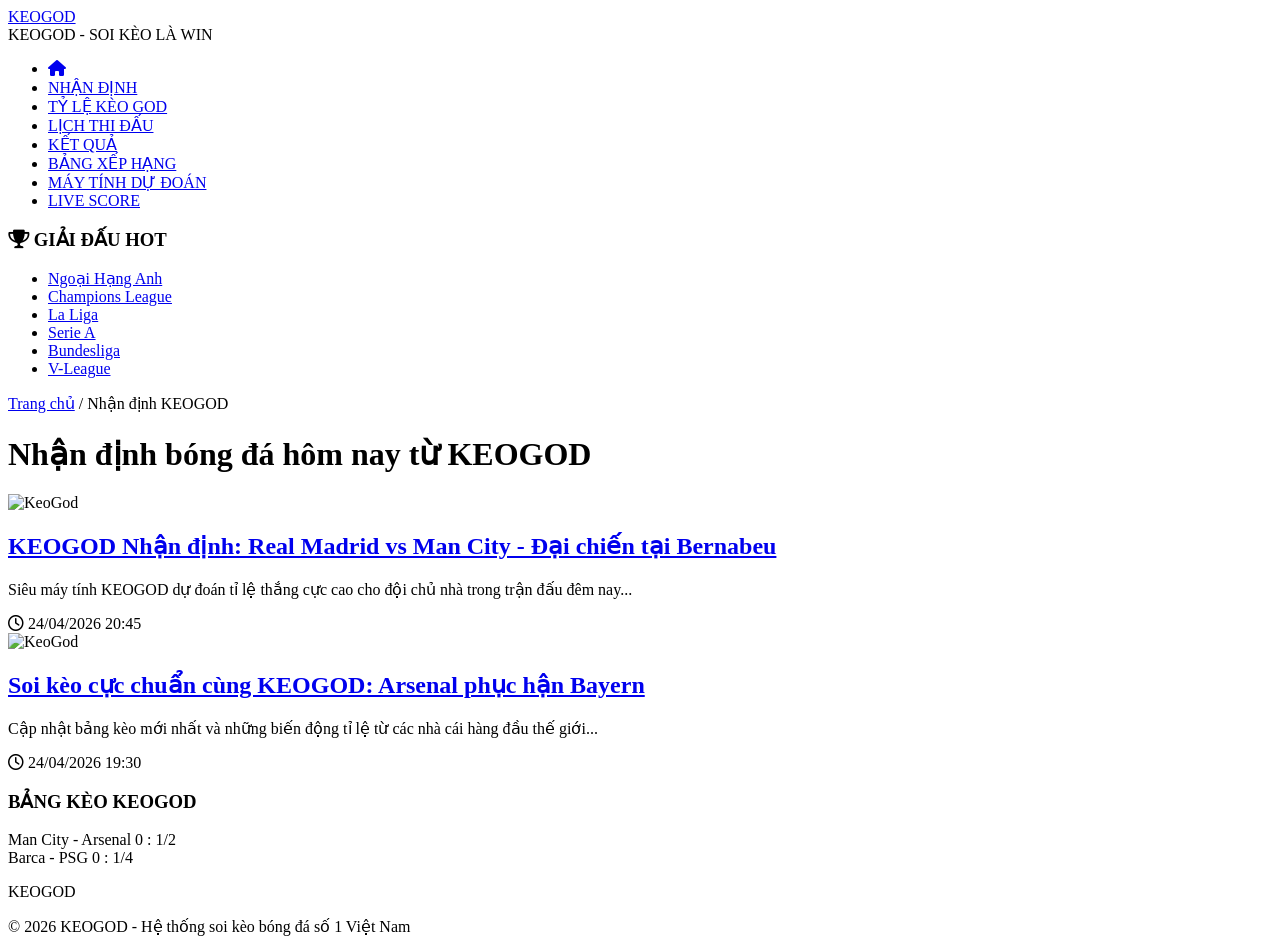
==== commit d3e18b77: "Create index.html" ====
--- a/index.html
+++ b/index.html
@@ -1,70 +1,116 @@
 <!DOCTYPE html>
 <html lang="vi">
 <head>
-  <meta charset="UTF-8">
-  <title>KEOGOD - Soi kèo chuyên nghiệp</title>
-
-  <meta name="viewport" content="width=device-width, initial-scale=1.0">
-
-  <!-- CSS -->
-  <link rel="stylesheet" href="css/reset.css">
-  <link rel="stylesheet" href="css/layout.css">
-  <link rel="stylesheet" href="css/components.css">
+    <meta charset="UTF-8">
+    <meta name="viewport" content="width=device-width, initial-scale=1.0">
+    <title>KEOGOD - Đẳng Cấp Nhận Định & Soi Kèo Bóng Đá</title>
+    <link rel="stylesheet" href="style.css">
+    <link href="https://fonts.googleapis.com/css2?family=Oswald:wght@500;700&family=Roboto:wght@400;700&display=swap" rel="stylesheet">
+    <link rel="stylesheet" href="https://cdnjs.cloudflare.com/ajax/libs/font-awesome/6.0.0/css/all.min.css">
 </head>
-
 <body>
 
-<!-- HEADER -->
-<header class="header">
-  <div class="logo">KEOGOD</div>
+    <header class="header">
+        <div class="top-header">
+            <div class="container flex-header">
+                <div class="logo">
+                    <a href="#" class="logo-text">KEO<span>GOD</span></a>
+                </div>
+                <div class="header-ads">
+                    <div class="ads-box">KEOGOD - SOI KÈO LÀ WIN</div>
+                </div>
+            </div>
+        </div>
 
-  <nav class="nav">
-    <a href="#">Trang chủ</a>
-    <a href="#">Kèo hôm nay</a>
-    <a href="#">Lịch thi đấu</a>
-    <a href="#">Tin tức</a>
-  </nav>
-</header>
+        <nav class="nav-bar">
+            <div class="container">
+                <ul class="main-menu">
+                    <li><a href="#"><i class="fa fa-home"></i></a></li>
+                    <li><a href="#" class="active">NHẬN ĐỊNH</a></li>
+                    <li><a href="#">TỶ LỆ KÈO GOD</a></li>
+                    <li><a href="#">LỊCH THI ĐẤU</a></li>
+                    <li><a href="#">KẾT QUẢ</a></li>
+                    <li><a href="#">BẢNG XẾP HẠNG</a></li>
+                    <li><a href="#">MÁY TÍNH DỰ ĐOÁN</a></li>
+                    <li><a href="#">LIVE SCORE</a></li>
+                </ul>
+            </div>
+        </nav>
+    </header>
 
-<!-- HERO BANNER -->
-<section class="hero">
-  <div class="overlay">
-    <h1>KEOGOD</h1>
-    <p>Soi kèo chuẩn xác - cập nhật liên tục</p>
-  </div>
-</section>
+    <div class="container main-content">
+        <div class="layout-grid">
+            
+            <aside class="sidebar-left">
+                <div class="box-menu">
+                    <h3 class="title-box"><i class="fa fa-trophy"></i> GIẢI ĐẤU HOT</h3>
+                    <ul class="list-leagues">
+                        <li><a href="#">Ngoại Hạng Anh</a></li>
+                        <li><a href="#">Champions League</a></li>
+                        <li><a href="#">La Liga</a></li>
+                        <li><a href="#">Serie A</a></li>
+                        <li><a href="#">Bundesliga</a></li>
+                        <li><a href="#">V-League</a></li>
+                    </ul>
+                </div>
+            </aside>
 
-<!-- MAIN -->
-<main class="main">
+            <main class="content-center">
+                <div class="breadcrumb">
+                    <a href="#">Trang chủ</a> <span>/ Nhận định KEOGOD</span>
+                </div>
+                
+                <h1 class="page-title">Nhận định bóng đá hôm nay từ KEOGOD</h1>
 
-  <!-- SIDEBAR -->
-  <aside class="sidebar">
-    <h3>Giải đấu</h3>
-    <ul>
-      <li>Ngoại Hạng Anh</li>
-      <li>La Liga</li>
-      <li>Champions League</li>
-    </ul>
-  </aside>
+                <div class="list-articles">
+                    <article class="item-news">
+                        <div class="img-news">
+                            <img src="https://via.placeholder.com/220x130/000000/FFD700?text=KEOGOD+NEWS" alt="KeoGod">
+                        </div>
+                        <div class="info-news">
+                            <h2><a href="#">KEOGOD Nhận định: Real Madrid vs Man City - Đại chiến tại Bernabeu</a></h2>
+                            <p>Siêu máy tính KEOGOD dự đoán tỉ lệ thắng cực cao cho đội chủ nhà trong trận đấu đêm nay...</p>
+                            <span class="date-news"><i class="far fa-clock"></i> 24/04/2026 20:45</span>
+                        </div>
+                    </article>
 
-  <!-- CONTENT -->
-  <section class="content">
+                    <article class="item-news">
+                        <div class="img-news">
+                            <img src="https://via.placeholder.com/220x130/000000/FFD700?text=KEOGOD+NEWS" alt="KeoGod">
+                        </div>
+                        <div class="info-news">
+                            <h2><a href="#">Soi kèo cực chuẩn cùng KEOGOD: Arsenal phục hận Bayern</a></h2>
+                            <p>Cập nhật bảng kèo mới nhất và những biến động tỉ lệ từ các nhà cái hàng đầu thế giới...</p>
+                            <span class="date-news"><i class="far fa-clock"></i> 24/04/2026 19:30</span>
+                        </div>
+                    </article>
+                </div>
+            </main>
 
-    <h2>KÈO HOT</h2>
+            <aside class="sidebar-right">
+                <div class="box-right">
+                    <h3 class="title-right">BẢNG KÈO KEOGOD</h3>
+                    <div class="odds-list">
+                        <div class="odd-row">
+                            <span class="teams">Man City - Arsenal</span>
+                            <span class="rate">0 : 1/2</span>
+                        </div>
+                        <div class="odd-row">
+                            <span class="teams">Barca - PSG</span>
+                            <span class="rate">0 : 1/4</span>
+                        </div>
+                    </div>
+                </div>
+            </aside>
+        </div>
+    </div>
 
-    <div id="match-list"></div>
-
-  </section>
-
-</main>
-
-<!-- FOOTER -->
-<footer class="footer">
-  <p>© 2026 KEOGOD - All rights reserved</p>
-</footer>
-
-<script src="js/countdown.js"></script>
-<script src="js/app.js"></script>
+    <footer class="footer">
+        <div class="container">
+            <p class="footer-logo">KEO<span>GOD</span></p>
+            <p>© 2026 KEOGOD - Hệ thống soi kèo bóng đá số 1 Việt Nam</p>
+        </div>
+    </footer>
 
 </body>
 </html>
